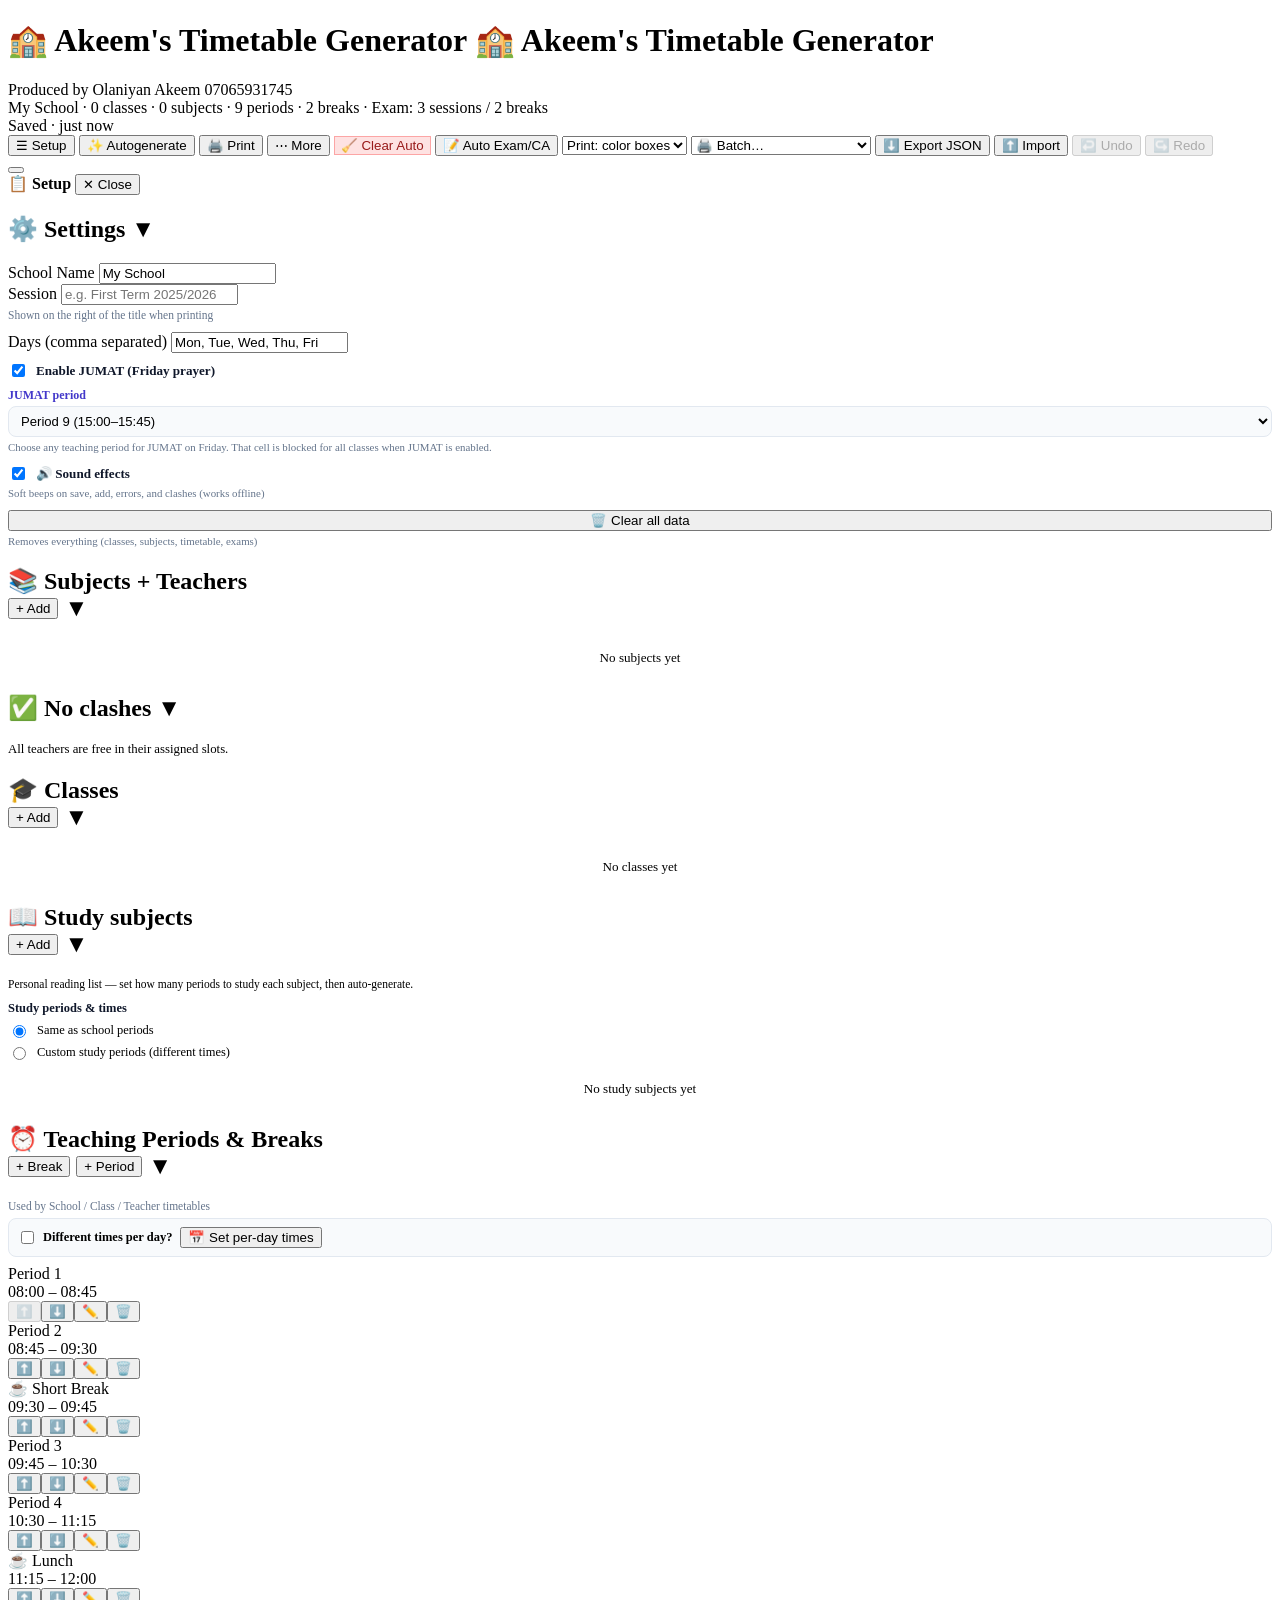
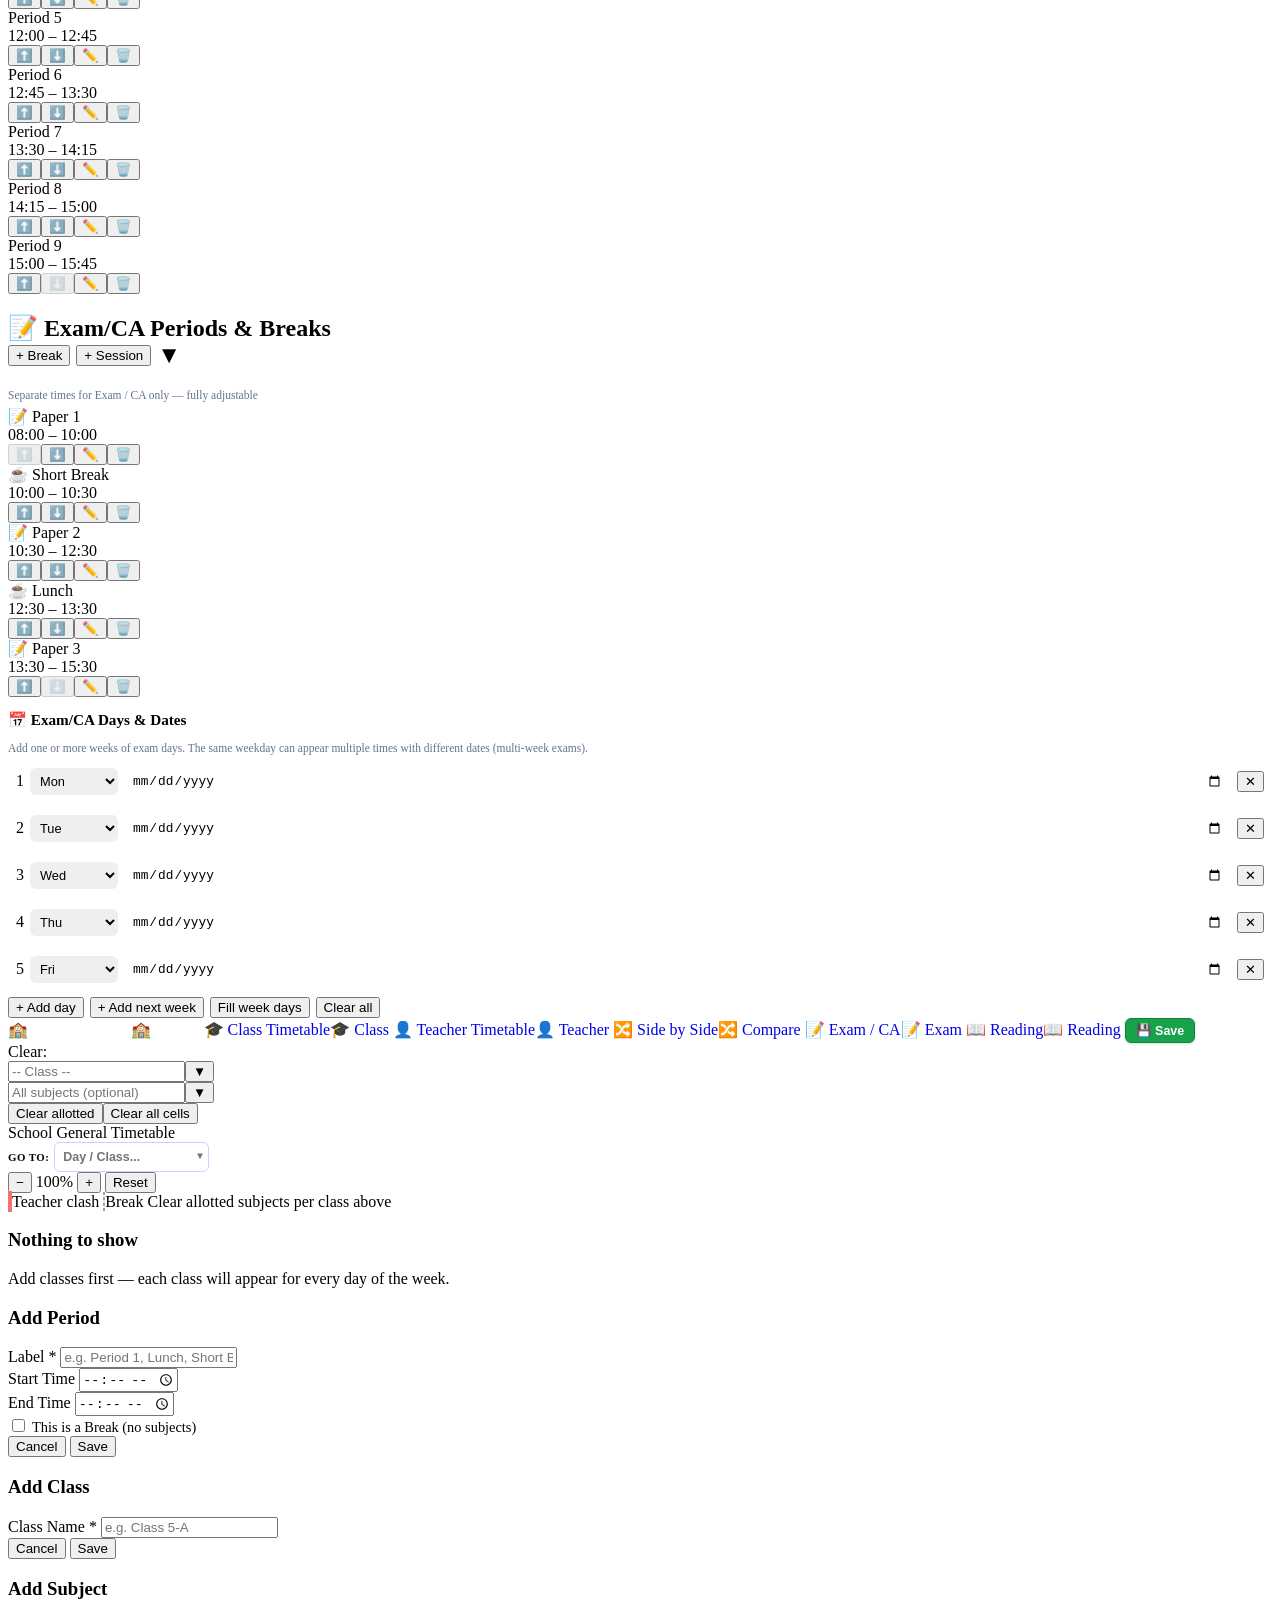
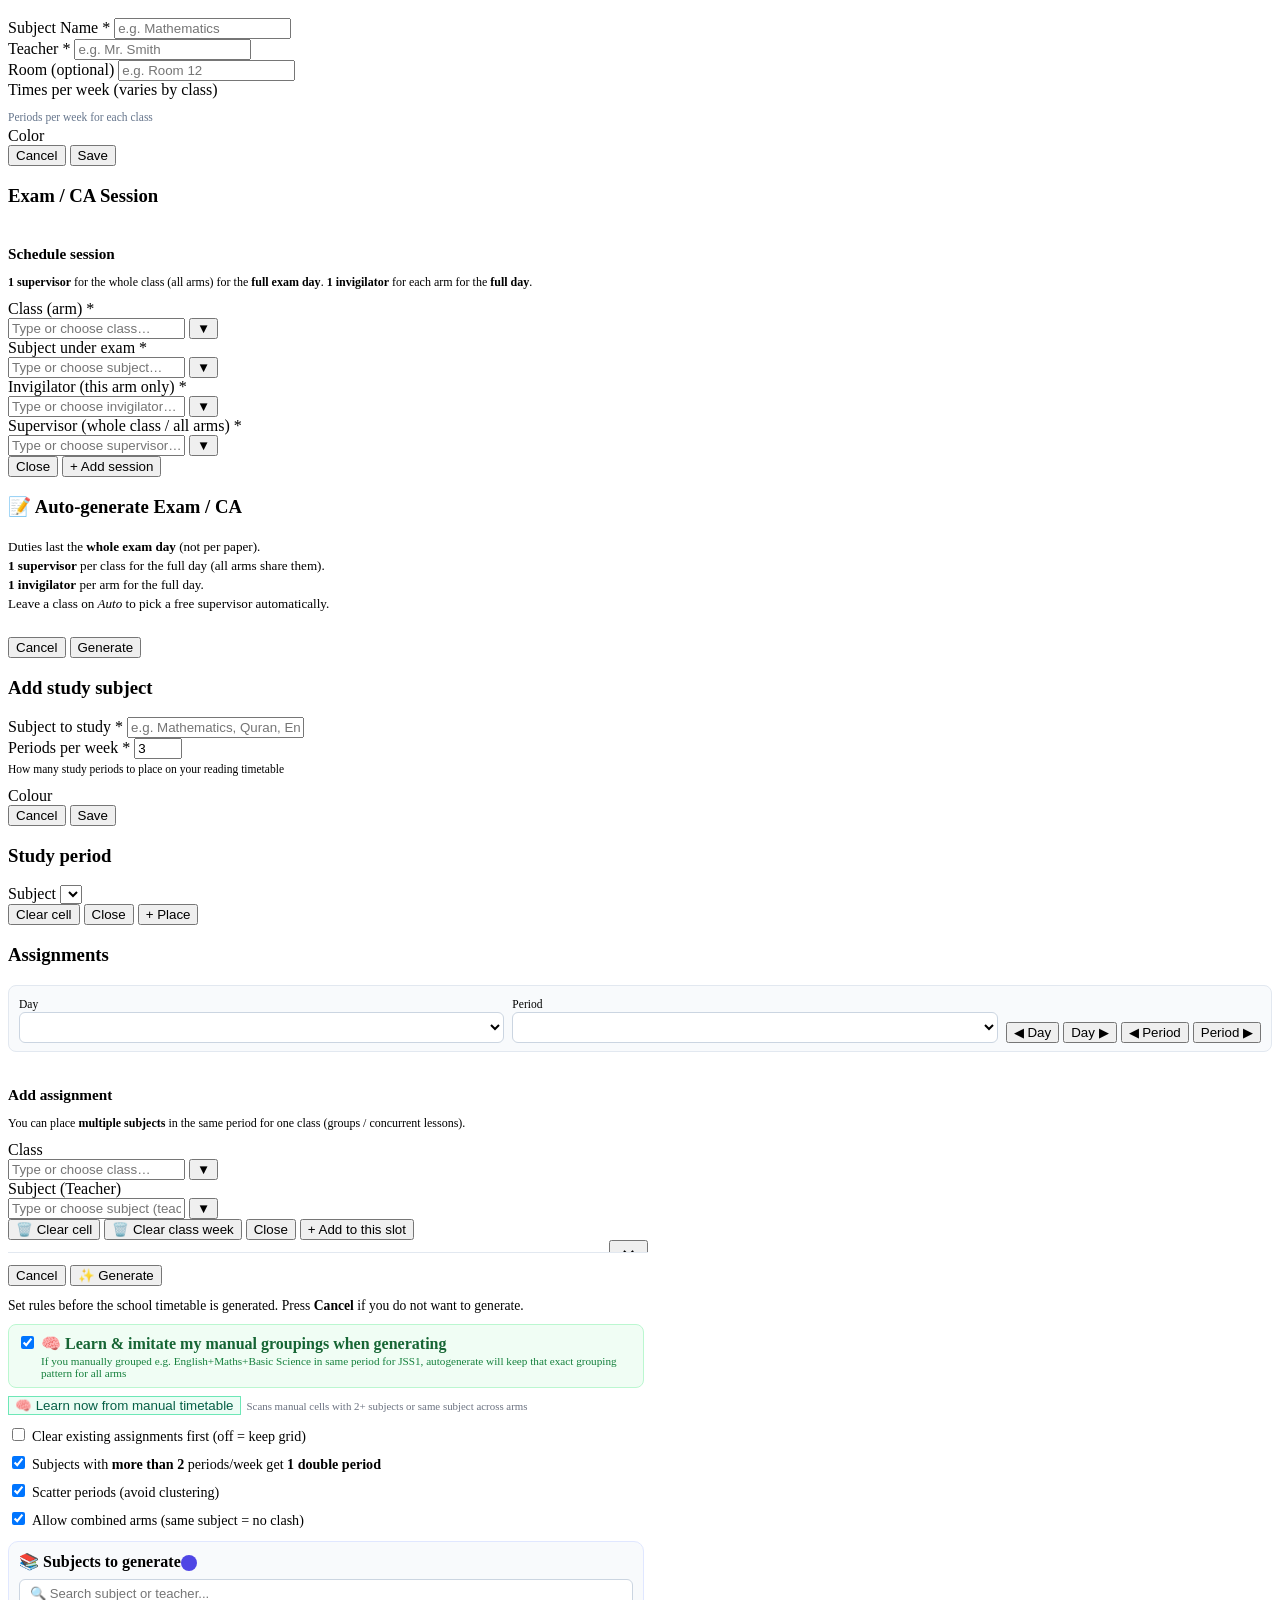
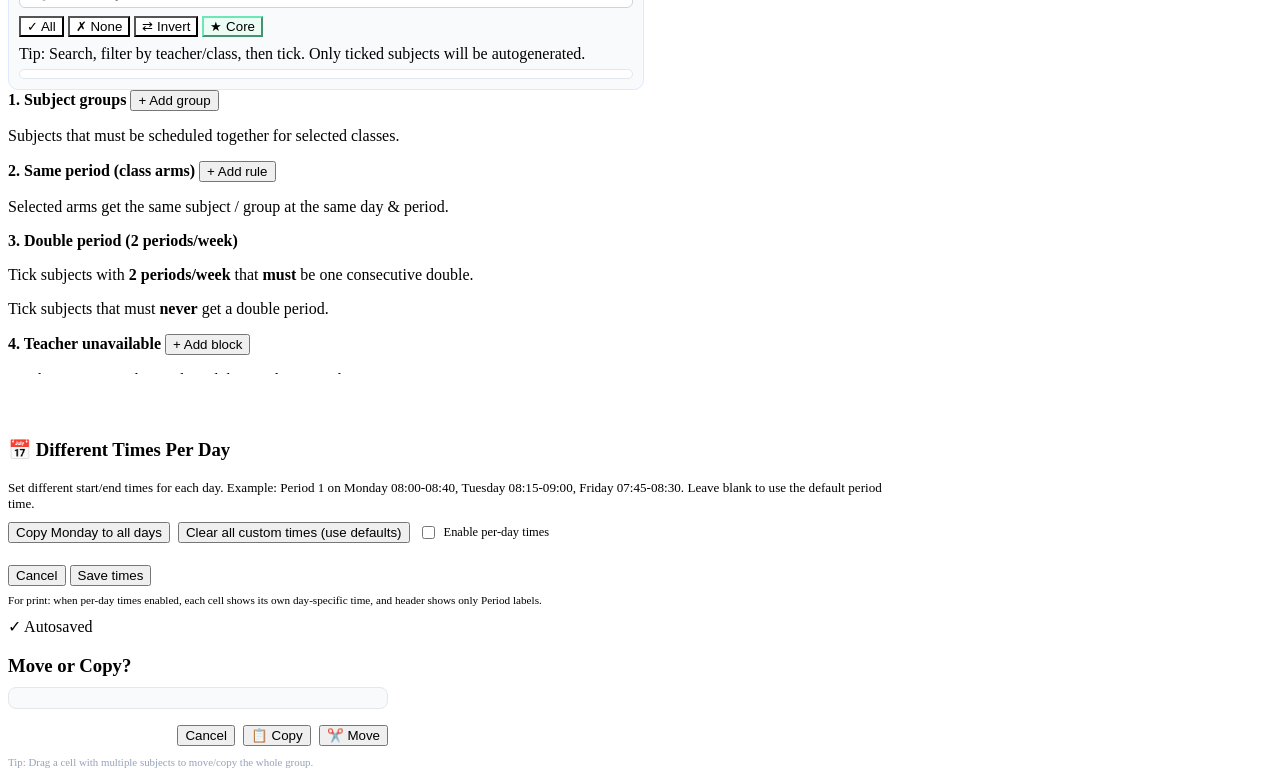
==== index.html @ 98b1e2c2 "Add files via upload" ====
<!DOCTYPE html>
<html lang="en">
<head>
  <meta charset="UTF-8" />
  <meta name="viewport" content="width=device-width, initial-scale=1.0, viewport-fit=cover" />
  <meta name="mobile-web-app-capable" content="yes" />
  <meta name="theme-color" content="#93C5FD" />
  <meta name="description" content="Akeem's Timetable Generator — school, exam and personal study timetables" />
  <title>Akeem's Timetable Generator</title>
  <link rel="stylesheet" href="css/app.css" />
  <link rel="manifest" href="manifest.json" />
  <link rel="apple-touch-icon" href="icon-180x180.png" />
  <link rel="icon" type="image/png" sizes="192x192" href="icon-192x192.png" />
  <link rel="icon" type="image/png" sizes="512x512" href="icon-512x512.png" />
  <meta name="apple-mobile-web-app-capable" content="yes" />
  <meta name="apple-mobile-web-app-title" content="Akeem Timetable" />
  <style>
    a.view-tab { text-decoration: none; display: inline-flex; align-items: center; justify-content: center; }
    a.view-tab.active { color: #fff; }
  </style>
</head>
<body data-app-page="school" data-default-view="school">
<div class="app">
    <header>
      <div>
        <h1 class="title-marquee" aria-label="Akeem's Timetable Generator">
          <span class="title-marquee-track">
            <span class="title-marquee-item"><span class="title-emoji">🏫</span> <span class="akeem-name">Akeem's</span> Timetable Generator</span>
            <span class="title-marquee-item" aria-hidden="true"><span class="title-emoji">🏫</span> <span class="akeem-name">Akeem's</span> Timetable Generator</span>
          </span>
        </h1>
        <div class="produced-by">Produced by Olaniyan Akeem 07065931745</div>
        <div class="header-meta" id="headerMeta">Days as rows · Periods as columns · Breaks supported</div>
        <div class="save-status saved no-print" id="saveStatus" title="Save status on this device" aria-live="polite">
          <span class="save-dot" aria-hidden="true"></span>
          <span id="saveStatusText">Saved on this device</span>
        </div>
        <div id="printMeta" style="display:none;" aria-hidden="true"></div>
      </div>
      <div class="header-actions">
        <button type="button" class="btn btn-secondary mobile-only no-print" id="btnMobileSetup" onclick="toggleMobileSidebar()" title="Open classes, subjects &amp; settings">☰ Setup</button>
        <button class="btn btn-primary" onclick="openAutoGenModal()">✨ Autogenerate</button>
        <button class="btn btn-secondary" onclick="printTimetable()" title="Print the current view">🖨️ Print</button>
        <button type="button" class="btn btn-secondary mobile-only no-print" id="btnMobileMore" onclick="toggleMobileMore()" title="Show more tools">⋯ More</button>
        <button class="btn btn-danger btn-sm btn-mobile-secondary" onclick="clearAutoGenerated()" title="Clear only autogenerated periods, keep manually added" style="background:#fee2e2;color:#991b1b;border:1px solid #fca5a5;">🧹 Clear Auto</button>
        <button class="btn btn-primary btn-mobile-secondary" onclick="autoGenerateExamTimetable()" title="Generate CA/Exam timetable with invigilators & supervisors">📝 Auto Exam/CA</button>
        <label class="print-style-opt no-print btn-mobile-secondary" title="Subjects on printed page: color boxes or plain black text">
          <select id="printSubjectStyle" onchange="onPrintSubjectStyleChange(this.value)" aria-label="Print subject style">
            <option value="color">Print: color boxes</option>
            <option value="plain">Print: plain text</option>
          </select>
        </label>
        <label class="print-style-opt no-print btn-mobile-secondary" title="Print many timetables in one job">
          <select id="printBatchSelect" onchange="onPrintBatchSelect(this.value)" aria-label="Batch print">
            <option value="">🖨️ Batch…</option>
            <option value="classes">Print all class timetables</option>
            <option value="teachers">Print all teacher timetables</option>
          </select>
        </label>
        <button class="btn btn-secondary btn-mobile-secondary" onclick="exportJSON()">⬇️ Export JSON</button>
        <button class="btn btn-secondary btn-mobile-secondary" onclick="document.getElementById('importFile').click()">⬆️ Import</button>
        <input type="file" id="importFile" accept=".json" style="display:none" onchange="importJSON(event)" />
        <button type="button" class="btn btn-secondary btn-mobile-secondary" id="btnUndo" onclick="undo()" disabled title="Undo (Ctrl+Z)">↩️ Undo</button>
        <button type="button" class="btn btn-secondary btn-mobile-secondary" id="btnRedo" onclick="redo()" disabled title="Redo (Ctrl+Y)">↪️ Redo</button>
      </div>
    </header>

    <button type="button" class="mobile-sidebar-backdrop no-print" id="mobileSidebarBackdrop" onclick="closeMobileSidebar()" aria-label="Close setup panel"></button>

    <aside class="sidebar no-print" id="topSidebar">
        <div class="sidebar-mobile-head mobile-only no-print">
          <strong>📋 Setup</strong>
          <button type="button" class="btn btn-secondary btn-sm" onclick="closeMobileSidebar()">✕ Close</button>
        </div>
        <div class="card collapsible-card collapsed" id="settingsCard">
          <h2 class="collapsible-head" onclick="toggleSidebarCard('settingsCard')" title="Expand / collapse">
            <span>⚙️ Settings</span>
            <span class="collapse-chevron" aria-hidden="true">▼</span>
          </h2>
          <div class="collapsible-body">
            <div class="form-group">
              <label>School Name</label>
              <input type="text" id="schoolName" value="My School" onchange="updateMeta()" />
            </div>
            <div class="form-group">
              <label>Session</label>
              <input type="text" id="sessionInput" value="" placeholder="e.g. First Term 2025/2026" onchange="updateMeta()" />
              <p style="font-size:0.72rem;color:#64748b;margin-top:4px;">Shown on the right of the title when printing</p>
            </div>
            <div class="form-group">
              <label>Days (comma separated)</label>
              <input type="text" id="daysInput" value="Mon, Tue, Wed, Thu, Fri" onchange="rebuildDays()" />
            </div>
            <div class="form-group" style="margin-top:8px;">
              <label style="display:flex;align-items:center;gap:8px;font-size:0.82rem;font-weight:600;cursor:pointer;color:#0f172a;">
                <input type="checkbox" id="jumatEnabledToggle" checked onchange="toggleJumat(this.checked)" style="width:auto;min-height:0;" />
                Enable JUMAT (Friday prayer)
              </label>
              <label style="display:block;font-size:0.75rem;font-weight:600;color:#4338ca;margin:8px 0 3px;">JUMAT period</label>
              <select id="jumatSlotSelect" onchange="setJumatSlot(this.value)" style="font-size:0.82rem;padding:6px 8px;border-radius:8px;border:1px solid #e2e8f0;background:#f8fafc;width:100%;">
              </select>
              <p style="font-size:0.68rem;color:#64748b;margin-top:4px;">Choose any teaching period for JUMAT on Friday. That cell is blocked for all classes when JUMAT is enabled.</p>
            </div>
            <div class="form-group" style="margin-top:10px;">
              <label style="display:flex;align-items:center;gap:8px;font-size:0.82rem;font-weight:600;cursor:pointer;color:#0f172a;">
                <input type="checkbox" id="soundEnabledToggle" checked onchange="toggleAppSound(this.checked)" style="width:auto;min-height:0;" />
                🔊 Sound effects
              </label>
              <p style="font-size:0.68rem;color:#64748b;margin-top:4px;">Soft beeps on save, add, errors, and clashes (works offline)</p>
            </div>
            <div class="form-group" style="margin-bottom:0;margin-top:8px;">
              <button type="button" class="btn btn-danger btn-sm" style="width:100%;" onclick="clearAll()" title="Clear all classes, subjects, assignments and exams">🗑️ Clear all data</button>
              <p style="font-size:0.68rem;color:#64748b;margin-top:4px;">Removes everything (classes, subjects, timetable, exams)</p>
            </div>
          </div>
        </div>

        <div class="card collapsible-card collapsed" id="subjectsCard">
          <h2 class="collapsible-head" onclick="toggleSidebarCard('subjectsCard')" title="Expand / collapse">
            <span>📚 Subjects + Teachers</span>
            <span style="display:flex;align-items:center;gap:6px;">
              <button class="btn btn-primary btn-sm" onclick="event.stopPropagation(); openSubjectModal()">+ Add</button>
              <span class="collapse-chevron" aria-hidden="true">▼</span>
            </span>
          </h2>
          <div class="collapsible-body">
            <div class="item-list" id="subjectList"></div>
          </div>
        </div>

        <div class="card collapsible-card collapsed" id="conflictsCard">
          <h2 class="collapsible-head" onclick="toggleSidebarCard('conflictsCard')" title="Expand / collapse">
            <span id="conflictsHeadLabel">✅ No clashes</span>
            <span class="collapse-chevron" aria-hidden="true">▼</span>
          </h2>
          <div class="collapsible-body">
            <div id="conflictsPanel" class="conflicts-box ok">
              <p style="color: var(--muted); font-size: 0.8rem;">All teachers are free in their assigned slots.</p>
            </div>
          </div>
        </div>

        <div class="card" id="subjectLoadCard" style="display:none;">
          <h2>📊 Subject Load (weekly)</h2>
          <div class="item-list" id="subjectLoadList" style="max-height:200px;"></div>
          <p style="font-size:0.72rem;color:#64748b;margin-top:8px;">Each class can have a different weekly target. Green = met · Amber = partial · Gray = none/zero.</p>
        </div>

        <div class="card collapsible-card collapsed" id="classesCard">
          <h2 class="collapsible-head" onclick="toggleSidebarCard('classesCard')" title="Expand / collapse">
            <span>🎓 Classes</span>
            <span style="display:flex;align-items:center;gap:6px;">
              <button class="btn btn-primary btn-sm" onclick="event.stopPropagation(); openClassModal()">+ Add</button>
              <span class="collapse-chevron" aria-hidden="true">▼</span>
            </span>
          </h2>
          <div class="collapsible-body">
            <div class="item-list" id="classList"></div>
          </div>
        </div>

        <div class="card collapsible-card collapsed" id="studySubjectsCard">
          <h2 class="collapsible-head" onclick="toggleSidebarCard('studySubjectsCard')" title="Expand / collapse">
            <span>📖 Study subjects</span>
            <span style="display:flex;align-items:center;gap:6px;">
              <button type="button" class="btn btn-primary btn-sm" onclick="event.stopPropagation(); openStudySubjectModal()" title="Add study subject">+ Add</button>
              <span class="collapse-chevron" aria-hidden="true">▼</span>
            </span>
          </h2>
          <div class="collapsible-body">
            <p style="font-size:0.72rem;color:var(--muted);margin-bottom:8px;">Personal reading list — set how many periods to study each subject, then auto-generate.</p>
            <div class="form-group" style="margin-bottom:10px;">
              <label style="font-size:0.78rem;font-weight:700;color:#0f172a;">Study periods &amp; times</label>
              <label style="display:flex;align-items:center;gap:8px;font-size:0.78rem;margin:6px 0;cursor:pointer;">
                <input type="radio" name="studySlotMode" id="studySlotModeSchool" checked onchange="setStudySlotMode(true)" style="width:auto;min-height:0;" />
                Same as school periods
              </label>
              <label style="display:flex;align-items:center;gap:8px;font-size:0.78rem;margin:0 0 8px;cursor:pointer;">
                <input type="radio" name="studySlotMode" id="studySlotModeCustom" onchange="setStudySlotMode(false)" style="width:auto;min-height:0;" />
                Custom study periods (different times)
              </label>
              <div id="studySlotsPanel" style="display:none;">
                <div class="item-list" id="studySlotList" style="max-height:160px;margin-bottom:8px;"></div>
                <div style="display:flex;flex-wrap:wrap;gap:6px;margin-bottom:6px;">
                  <input type="text" id="studySlotLabel" placeholder="Label e.g. Study 1" style="flex:1;min-width:90px;font-size:0.78rem;padding:6px 8px;" />
                  <input type="time" id="studySlotStart" value="16:00" style="width:100px;font-size:0.78rem;padding:6px 8px;" />
                  <input type="time" id="studySlotEnd" value="17:00" style="width:100px;font-size:0.78rem;padding:6px 8px;" />
                </div>
                <button type="button" class="btn btn-secondary btn-sm" style="width:100%;margin-bottom:4px;" onclick="addStudySlot()">+ Add study period</button>
                <button type="button" class="btn btn-secondary btn-sm" style="width:100%;" onclick="copySchoolSlotsToStudy()" title="Copy school teaching periods as a starting point">Copy from school periods</button>
              </div>
            </div>
            <div class="item-list" id="studySubjectList"></div>
          </div>
        </div>

        <div class="card collapsible-card collapsed" id="teachingSlotsCard">
          <h2 class="collapsible-head" onclick="toggleSidebarCard('teachingSlotsCard')" title="Expand / collapse">
            <span>⏰ Teaching Periods & Breaks</span>
            <span style="display:flex;align-items:center;gap:6px;">
              <button class="btn btn-secondary btn-sm" onclick="event.stopPropagation(); openSlotModal(null, true, 'slots')" title="Add Break">+ Break</button>
              <button class="btn btn-primary btn-sm" onclick="event.stopPropagation(); openSlotModal(null, false, 'slots')">+ Period</button>
              <span class="collapse-chevron" aria-hidden="true">▼</span>
            </span>
          </h2>
          <div class="collapsible-body">
            <p style="font-size:0.72rem;color:#64748b;margin-bottom:6px;">Used by School / Class / Teacher timetables</p>
            <div style="display:flex;flex-wrap:wrap;gap:8px;align-items:center;margin-bottom:8px;padding:8px;background:#f8fafc;border:1px solid #e2e8f0;border-radius:8px;">
              <label style="display:flex;align-items:center;gap:6px;font-size:0.78rem;font-weight:600;cursor:pointer;">
                <input type="checkbox" id="usePerDayTimesToggle" onchange="togglePerDayTimes(this.checked)" /> Different times per day?
              </label>
              <button class="btn btn-secondary btn-sm" onclick="openDaySlotTimesModal()" title="Set Monday time different from Tuesday etc.">📅 Set per-day times</button>
            </div>
            <div class="item-list" id="slotList"></div>
          </div>
        </div>

        <div class="card collapsible-card collapsed" id="examSlotsCard">
          <h2 class="collapsible-head" onclick="toggleSidebarCard('examSlotsCard')" title="Expand / collapse">
            <span>📝 Exam/CA Periods & Breaks</span>
            <span style="display:flex;align-items:center;gap:6px;">
              <button class="btn btn-secondary btn-sm" onclick="event.stopPropagation(); openSlotModal(null, true, 'examSlots')" title="Add Break">+ Break</button>
              <button class="btn btn-primary btn-sm" onclick="event.stopPropagation(); openSlotModal(null, false, 'examSlots')">+ Session</button>
              <span class="collapse-chevron" aria-hidden="true">▼</span>
            </span>
          </h2>
          <div class="collapsible-body">
            <p style="font-size:0.72rem;color:#64748b;margin-bottom:6px;">Separate times for Exam / CA only — fully adjustable</p>
            <div class="item-list" id="examSlotList"></div>

            <h2 style="margin-top:14px;font-size:0.95rem;">📅 Exam/CA Days & Dates</h2>
            <p style="font-size:0.72rem;color:#64748b;margin-bottom:8px;">Add one or more weeks of exam days. The same weekday can appear multiple times with different dates (multi-week exams).</p>
            <div id="examDaysEditor" style="display:flex;flex-direction:column;gap:8px;max-height:280px;overflow-y:auto;"></div>
            <div style="display:flex;flex-wrap:wrap;gap:6px;margin-top:8px;">
              <button type="button" class="btn btn-primary btn-sm" onclick="addExamDayRow()" title="Add another exam day row">+ Add day</button>
              <button type="button" class="btn btn-secondary btn-sm" onclick="addExamWeekRows()" title="Append next week (same weekdays, dates +7 days)">+ Add next week</button>
              <button type="button" class="btn btn-secondary btn-sm" onclick="selectAllExamDays()">Fill week days</button>
              <button type="button" class="btn btn-danger btn-sm" onclick="clearExamDays()">Clear all</button>
            </div>
          </div>
        </div>
    </aside>

    <div class="view-tabs no-print" data-app-page="school">
      <a class="view-tab" id="nav-school" href="index.html" data-nav="school"><span class="tab-long">🏫 School General</span><span class="tab-short">🏫 School</span></a>
      <a class="view-tab" id="nav-class" href="index.html#class" data-nav="class"><span class="tab-long">🎓 Class Timetable</span><span class="tab-short">🎓 Class</span></a>
      <a class="view-tab" id="nav-teacher" href="index.html#teacher" data-nav="teacher"><span class="tab-long">👤 Teacher Timetable</span><span class="tab-short">👤 Teacher</span></a>
      <a class="view-tab" id="nav-compare" href="index.html#compare" data-nav="compare"><span class="tab-long">🔀 Side by Side</span><span class="tab-short">🔀 Compare</span></a>
      <a class="view-tab" id="nav-exam" href="exam.html" data-nav="exam"><span class="tab-long">📝 Exam / CA</span><span class="tab-short">📝 Exam</span></a>
      <span class="view-tab-sep" aria-hidden="true"></span>
      <a class="view-tab" id="nav-study" href="study.html" data-nav="study"><span class="tab-long">📖 Reading</span><span class="tab-short">📖 Reading</span></a>
      <button class="btn btn-primary btn-sm" id="saveBtnTop" onclick="saveTimetableNow()" style="padding:4px 10px;border-radius:6px;font-size:0.78rem;font-weight:600;background:#16a34a;border:1px solid #15803d;color:white;box-shadow:0 1px 3px rgba(22,163,74,0.25);display:inline-flex;align-items:center;gap:4px;white-space:nowrap;">
        💾 Save
      </button>
      <div class="view-controls" id="viewControls"></div>
    </div>
    <div class="layout">
      <main class="main-panel">
        <div class="toolbar">
                    <div class="view-title" id="viewTitle">School General Timetable</div>
          <div style="flex:1"></div>
          <div class="goto-controls no-print" id="gotoControls" style="display:flex;align-items:center;gap:5px;flex-shrink:0;margin-right:10px;position:relative;">
            <label for="gotoInput" style="font-size:0.68rem;font-weight:700;color:var(--muted);text-transform:uppercase;letter-spacing:0.04em;white-space:nowrap;">Go to:</label>
            <div class="goto-combo-wrap" id="gotoComboWrap" style="position:relative;">
              <input type="hidden" id="gotoSelect" />
              <input type="text" id="gotoInput" placeholder="Day / Class..." autocomplete="off" spellcheck="false" style="width:125px;height:28px;padding:0 20px 0 8px;border:1px solid #c7d2fe;border-radius:6px;background:#fff;color:#0f172a;font-size:0.78rem;font-weight:600;outline:none;" />
              <button type="button" id="gotoToggle" tabindex="-1" style="position:absolute;right:2px;top:2px;width:18px;height:24px;border:none;background:transparent;cursor:pointer;font-size:0.6rem;color:#64748b;">▼</button>
            </div>
          </div>
          <div class="zoom-controls no-print">
            <button class="btn btn-secondary" onclick="zoomOut()" title="Zoom out">−</button>
            <span class="zoom-level" id="zoomLevel">100%</span>
            <button class="btn btn-secondary" onclick="zoomIn()" title="Zoom in">+</button>
            <button class="btn btn-secondary btn-sm" onclick="zoomReset()" title="Reset zoom">Reset</button>
          </div>
          <div class="legend no-print" id="legendArea">
            <span class="legend-item"><span class="legend-box" style="background:#fef2f2;border:2px solid #f87171;"></span> Teacher clash</span>
            <span class="legend-item"><span class="legend-box" style="background:#f1f5f9;border:1px dashed #94a3b8;"></span> Break</span>
            <span class="legend-item">Click cells to edit (School view)</span>
          </div>
        </div>

        <div class="timetable-wrapper" id="singleTimetableWrap">
          <div class="empty-view" id="emptyView" style="display:none;">
            <h3>Nothing to show</h3>
            <p id="emptyMessage">Add periods, classes and subjects first.</p>
          </div>
          <div class="timetable-scale-wrap" id="timetableScale">
            <table class="timetable" id="timetable"></table>
          </div>
        </div>

        <!-- Side-by-side: School General + Teacher -->
        <div class="compare-layout" id="compareLayout" style="display:none;">
          <div class="compare-pane compare-pane-school" id="comparePaneSchool">
            <div class="compare-pane-head">
              <div class="compare-pane-head-left" style="flex:1;min-width:0;">
                <div style="display:flex;align-items:center;gap:6px;flex-wrap:wrap;">
                  <select id="compareLeftViewSelect" onchange="switchCompareLeftView(this.value)" style="height:30px;padding:0 8px;border:1px solid #c7d2fe;border-radius:6px;background:#fff;color:#0f172a;font-size:0.85rem;font-weight:700;outline:none;cursor:pointer;max-width:170px;">
                    <option value="school">🏫 School General</option>
                    <option value="class">🎓 Class Timetable</option>
                    <option value="teacher">👤 Teacher Timetable</option>
                  </select>
                  <span id="compareLeftHint" class="compare-pane-hint">Editable · click any cell</span>
                </div>
                <div id="compareLeftControls" style="display:flex;align-items:center;gap:8px;margin-top:6px;flex-wrap:wrap;width:100%;"></div>
              </div>
              <button type="button" class="btn btn-secondary btn-sm no-print" id="btnCollapseSchool" onclick="toggleCompareSchoolPane()" title="Hide school grid to enlarge teacher view">« Hide</button>
            </div>
            <div class="timetable-wrapper compare-scroll">
              <table class="timetable" id="compareSchoolTable"></table>
            </div>
          </div>
          <div class="compare-pane compare-pane-teacher" id="comparePaneTeacher">
            <div class="compare-pane-head">
              <div class="compare-pane-head-left">
                <strong>👤 Teacher</strong>
                <span id="compareTeacherLabel" class="compare-pane-hint">Select a teacher · click cells to edit</span>
              </div>
              <button type="button" class="btn btn-secondary btn-sm no-print" id="btnShowSchool" onclick="toggleCompareSchoolPane()" style="display:none;" title="Show school grid again">🏫 Show school</button>
            </div>
            <div class="timetable-wrapper compare-scroll">
              <div id="compareTeacherEmpty" class="empty-view" style="display:none;padding:24px;">
                <h3>Select a teacher</h3>
                <p>Use the search box above to find and compare different teachers.</p>
              </div>
              <table class="timetable" id="compareTeacherTable"></table>
            </div>
          </div>
        </div>
      </main>
    </div>
  </div>

  <!-- Slot Modal -->
  <div class="modal-overlay" id="slotModal">
    <div class="modal">
      <h3 id="slotModalTitle">Add Period</h3>
      <div class="form-group">
        <label>Label *</label>
        <input type="text" id="slotLabel" placeholder="e.g. Period 1, Lunch, Short Break" />
      </div>
      <div class="form-group">
        <label>Start Time</label>
        <input type="time" id="slotStart" />
      </div>
      <div class="form-group">
        <label>End Time</label>
        <input type="time" id="slotEnd" />
      </div>
      <div class="checkbox-row">
        <input type="checkbox" id="slotIsBreak" />
        <label for="slotIsBreak" style="margin:0;font-size:0.9rem;">This is a Break (no subjects)</label>
      </div>
      <div class="modal-actions">
        <button class="btn btn-secondary" onclick="closeSlotModal()">Cancel</button>
        <button class="btn btn-primary" onclick="saveSlot()">Save</button>
      </div>
    </div>
  </div>

  <!-- Class Modal -->
  <div class="modal-overlay" id="classModal">
    <div class="modal">
      <h3 id="classModalTitle">Add Class</h3>
      <div class="form-group">
        <label>Class Name *</label>
        <input type="text" id="classNameInput" placeholder="e.g. Class 5-A" />
      </div>
      <div class="modal-actions">
        <button class="btn btn-secondary" onclick="closeClassModal()">Cancel</button>
        <button class="btn btn-primary" onclick="saveClass()">Save</button>
      </div>
    </div>
  </div>

  <!-- Subject Modal -->
  <div class="modal-overlay" id="subjectModal">
    <div class="modal">
      <h3 id="subjectModalTitle">Add Subject</h3>
      <div class="form-group">
        <label>Subject Name *</label>
        <input type="text" id="subjName" placeholder="e.g. Mathematics" />
      </div>
      <div class="form-group">
        <label>Teacher *</label>
        <input type="text" id="subjTeacher" placeholder="e.g. Mr. Smith" />
      </div>
      <div class="form-group">
        <label>Room (optional)</label>
        <input type="text" id="subjRoom" placeholder="e.g. Room 12" />
      </div>
      <div class="form-group">
        <label>Times per week (varies by class)</label>
        <p style="font-size:0.72rem;color:#64748b;margin-bottom:4px;">Periods per week for each class</p>
        <div id="subjWeeklyByClass" style="display:flex;flex-direction:column;gap:3px;max-height:180px;overflow-y:auto;"></div>
        <p id="subjWeeklyHint" style="font-size:0.75rem;color:#94a3b8;margin-top:4px;display:none;">Add classes first to set per-class frequencies.</p>
      </div>
      <div class="form-group">
        <label>Color</label>
        <div class="color-picker" id="colorPicker"></div>
      </div>
      <div class="modal-actions">
        <button class="btn btn-secondary" onclick="closeSubjectModal()">Cancel</button>
        <button class="btn btn-primary" onclick="saveSubject()">Save</button>
      </div>
    </div>
  </div>

  <!-- Exam / CA Modal -->
  <div class="modal-overlay" id="examModal">
    <div class="modal">
      <h3 id="examModalTitle">Exam / CA Session</h3>
      <p style="font-size:0.85rem;color:var(--muted);margin-bottom:12px;" id="examSlotLabel"></p>
      <div id="examExisting" style="margin-bottom:12px;"></div>
      <hr style="border:none;border-top:1px solid var(--border);margin:12px 0;" />
      <h4 style="font-size:0.95rem;margin-bottom:8px;">Schedule session</h4>
      <p style="font-size:0.75rem;color:var(--muted);margin-bottom:10px;"><strong>1 supervisor</strong> for the whole class (all arms) for the <strong>full exam day</strong>. <strong>1 invigilator</strong> for each arm for the <strong>full day</strong>.</p>
      <div class="form-group">
        <label>Class (arm) *</label>
        <div class="combo-box" id="examClassCombo">
          <input type="hidden" id="examClass" value="" />
          <input type="text" id="examClassInput" class="combo-input" placeholder="Type or choose class…" autocomplete="off" spellcheck="false" />
          <button type="button" class="combo-toggle" id="examClassToggle" tabindex="-1" aria-label="Open class list">▼</button>
        </div>
      </div>
      <div class="form-group">
        <label>Subject under exam *</label>
        <div class="combo-box" id="examSubjectCombo">
          <input type="hidden" id="examSubject" value="" />
          <input type="text" id="examSubjectInput" class="combo-input" placeholder="Type or choose subject…" autocomplete="off" spellcheck="false" />
          <button type="button" class="combo-toggle" id="examSubjectToggle" tabindex="-1" aria-label="Open subject list">▼</button>
        </div>
      </div>
      <div class="form-group">
        <label>Invigilator (this arm only) *</label>
        <div class="combo-box" id="examInvigilatorCombo">
          <input type="hidden" id="examInvigilator" value="" />
          <input type="text" id="examInvigilatorInput" class="combo-input" placeholder="Type or choose invigilator…" autocomplete="off" spellcheck="false" />
          <button type="button" class="combo-toggle" id="examInvigilatorToggle" tabindex="-1" aria-label="Open invigilator list">▼</button>
        </div>
      </div>
      <div class="form-group">
        <label>Supervisor (whole class / all arms) *</label>
        <div class="combo-box" id="examSupervisorCombo">
          <input type="hidden" id="examSupervisor" value="" />
          <input type="text" id="examSupervisorInput" class="combo-input" placeholder="Type or choose supervisor…" autocomplete="off" spellcheck="false" />
          <button type="button" class="combo-toggle" id="examSupervisorToggle" tabindex="-1" aria-label="Open supervisor list">▼</button>
        </div>
      </div>
      <div id="examClashWarning" style="display:none;background:#fef3c7;color:#92400e;padding:8px 12px;border-radius:8px;font-size:0.82rem;margin-bottom:10px;"></div>
      <div class="modal-actions">
        <button class="btn btn-secondary" onclick="closeExamModal()">Close</button>
        <button class="btn btn-primary" onclick="saveExamSession()">+ Add session</button>
      </div>
    </div>
  </div>


  <!-- Auto Exam/CA: pick supervisors per class group -->
  <div class="modal-overlay" id="examAutoGenModal">
    <div class="modal" style="max-width:520px;">
      <h3>📝 Auto-generate Exam / CA</h3>
      <p style="font-size:0.82rem;color:var(--muted);margin:0 0 12px 0;line-height:1.45;">
        Duties last the <strong>whole exam day</strong> (not per paper).<br>
        <strong>1 supervisor</strong> per class for the full day (all arms share them).<br>
        <strong>1 invigilator</strong> per arm for the full day.<br>
        Leave a class on <em>Auto</em> to pick a free supervisor automatically.
      </p>
      <div id="examAutoGenSupervisorList" style="max-height:50vh;overflow:auto;margin-bottom:12px;"></div>
      <div class="modal-actions">
        <button type="button" class="btn btn-secondary" onclick="closeExamAutoGenModal()">Cancel</button>
        <button type="button" class="btn btn-primary" onclick="confirmExamAutoGenerate()">Generate</button>
      </div>
    </div>
  </div>

  <!-- Study subject modal -->
  <div class="modal-overlay" id="studySubjectModal">
    <div class="modal" style="max-width:420px;">
      <h3 id="studySubjectModalTitle">Add study subject</h3>
      <div class="form-group">
        <label>Subject to study *</label>
        <input type="text" id="studySubjName" placeholder="e.g. Mathematics, Quran, English" />
      </div>
      <div class="form-group">
        <label>Periods per week *</label>
        <input type="number" id="studySubjPeriods" min="1" max="40" value="3" />
        <p style="font-size:0.72rem;color:var(--muted);margin-top:4px;">How many study periods to place on your reading timetable</p>
      </div>
      <div class="form-group">
        <label>Colour</label>
        <div id="studyColorPicker" class="color-picker" style="display:flex;flex-wrap:wrap;gap:6px;"></div>
      </div>
      <div class="modal-actions">
        <button type="button" class="btn btn-secondary" onclick="closeStudySubjectModal()">Cancel</button>
        <button type="button" class="btn btn-primary" onclick="saveStudySubject()">Save</button>
      </div>
    </div>
  </div>

  <!-- Study cell assign modal -->
  <div class="modal-overlay" id="studyAssignModal">
    <div class="modal" style="max-width:420px;">
      <h3 id="studyAssignTitle">Study period</h3>
      <p style="font-size:0.85rem;color:var(--muted);margin-bottom:12px;" id="studyAssignSlotLabel"></p>
      <div id="studyAssignExisting" style="margin-bottom:12px;"></div>
      <div class="form-group">
        <label>Subject</label>
        <select id="studyAssignSubject"></select>
      </div>
      <div class="modal-actions">
        <button type="button" class="btn btn-danger" onclick="clearStudyCell()">Clear cell</button>
        <button type="button" class="btn btn-secondary" onclick="closeStudyAssignModal()">Close</button>
        <button type="button" class="btn btn-primary" onclick="saveStudyAssignment()">+ Place</button>
      </div>
    </div>
  </div>

  <!-- Assign Modal -->
  <div class="modal-overlay" id="assignModal">
    <div class="modal">
      <h3 id="assignModalTitle">Assignments</h3>
      <p style="font-size:0.85rem;color:var(--muted);margin-bottom:12px;" id="assignSlotLabel"></p>
      <!-- Day / Period navigation inside modal -->
      <div style="display:flex;gap:8px;margin-bottom:12px;flex-wrap:wrap;align-items:end;background:#f8fafc;border:1px solid #e2e8f0;border-radius:8px;padding:8px 10px;">
        <div class="form-group" style="flex:1;min-width:120px;margin-bottom:0;">
          <label style="font-size:0.72rem;">Day</label>
          <select id="assignDay" onchange="onAssignDayChange(this.value)" style="width:100%;padding:6px 8px;border:1px solid #cbd5e1;border-radius:6px;font-size:0.85rem;background:white;"></select>
        </div>
        <div class="form-group" style="flex:1;min-width:140px;margin-bottom:0;">
          <label style="font-size:0.72rem;">Period</label>
          <select id="assignPeriod" onchange="onAssignPeriodChange(this.value)" style="width:100%;padding:6px 8px;border:1px solid #cbd5e1;border-radius:6px;font-size:0.85rem;background:white;"></select>
        </div>
        <div style="display:flex;gap:4px;align-items:center;">
          <button type="button" class="btn btn-secondary btn-xs" onclick="navigateAssignSlot(-1,-1)" title="Previous day">◀ Day</button>
          <button type="button" class="btn btn-secondary btn-xs" onclick="navigateAssignSlot(1,1)" title="Next day">Day ▶</button>
          <button type="button" class="btn btn-secondary btn-xs" onclick="navigateAssignSlot(0,-1)" title="Previous period">◀ Period</button>
          <button type="button" class="btn btn-secondary btn-xs" onclick="navigateAssignSlot(0,1)" title="Next period">Period ▶</button>
        </div>
      </div>
      <div class="modal-entries" id="modalEntries"></div>
      <hr style="border:none;border-top:1px solid var(--border);margin:14px 0;" />
      <div id="topSubjectPlacements" class="subject-placements" style="display:none;"></div>
      <h4 style="font-size:0.95rem;margin-bottom:4px;">Add assignment</h4>
      <p style="font-size:0.75rem;color:var(--muted);margin-bottom:10px;">You can place <strong>multiple subjects</strong> in the same period for one class (groups / concurrent lessons).</p>
      <div class="form-group">
        <label>Class</label>
        <div class="combo-box" id="assignClassCombo">
          <input type="hidden" id="assignClass" value="" />
          <input type="text" id="assignClassInput" class="combo-input" placeholder="Type or choose class…" autocomplete="off" spellcheck="false" />
          <button type="button" class="combo-toggle" id="assignClassToggle" tabindex="-1" aria-label="Open class list">▼</button>
        </div>
      </div>
      <div class="form-group">
        <label>Subject (Teacher)</label>
        <div class="combo-box" id="assignSubjectCombo">
          <input type="hidden" id="assignSubject" value="" />
          <input type="text" id="assignSubjectInput" class="combo-input" placeholder="Type or choose subject (teacher)…" autocomplete="off" spellcheck="false" />
          <button type="button" class="combo-toggle" id="assignSubjectToggle" tabindex="-1" aria-label="Open subject list">▼</button>
        </div>
      </div>
      <div id="clashWarning" style="display:none;background:#fef3c7;color:#92400e;padding:8px 12px;border-radius:8px;font-size:0.82rem;margin-bottom:10px;"></div>
      <div class="modal-actions">
        <button class="btn btn-danger" onclick="clearAssignCell()" title="Remove all subjects from this class in this period">🗑️ Clear cell</button>
        <button class="btn btn-danger" onclick="clearClassScheduleFromModal()" title="Clear all allotted subjects for this class across the week">🗑️ Clear class week</button>
        <button class="btn btn-secondary" onclick="closeAssignModal()">Close</button>
        <button class="btn btn-primary" onclick="addAssignment()">+ Add to this slot</button>
      </div>
    </div>
  </div>

  <!-- Autogenerate conditions -->
  <div class="modal-overlay" id="autoGenModal">
    <div class="modal" style="max-width:640px;max-height:90vh;display:flex;flex-direction:column;">
      <div style="display:flex;align-items:flex-start;justify-content:space-between;gap:10px;margin-bottom:4px;">
        <h3 style="margin-bottom:0;">✨ Autogenerate conditions</h3>
        <button type="button" class="btn btn-secondary btn-sm" onclick="closeAutoGenModal()" title="Close without generating" aria-label="Cancel and close" style="flex-shrink:0;min-width:36px;font-size:1.1rem;line-height:1;padding:6px 10px;">✕</button>
      </div>
      <p style="font-size:0.85rem;color:var(--muted);margin-bottom:10px;">Set rules before the school timetable is generated. Press <strong>Cancel</strong> if you do not want to generate.</p>
      <div id="agModalScroll" style="overflow-y:auto;flex:1;padding-right:4px;min-height:0;max-height:calc(90vh - 160px);">
        <div class="checkbox-row" style="margin-bottom:8px;background:#f0fdf4;border:1px solid #bbf7d0;border-radius:8px;padding:8px;">
          <input type="checkbox" id="agLearnFromManual" checked />
          <label for="agLearnFromManual" style="font-weight:600;color:#166534;">🧠 Learn & imitate my manual groupings when generating</label>
          <div style="font-size:0.7rem;color:#15803d;margin-left:24px;margin-top:2px;">If you manually grouped e.g. English+Maths+Basic Science in same period for JSS1, autogenerate will keep that exact grouping pattern for all arms</div>
        </div>
        <div style="display:flex;gap:6px;margin-bottom:10px;">
          <button type="button" class="btn btn-secondary btn-sm" onclick="learnAndShowManualGroupings()" style="background:#ecfdf5;border:1px solid #6ee7b7;color:#065f46;">🧠 Learn now from manual timetable</button>
          <span style="font-size:0.68rem;color:#6b7280;align-self:center;">Scans manual cells with 2+ subjects or same subject across arms</span>
        </div>
        <div class="checkbox-row" style="margin-bottom:8px;">
          <input type="checkbox" id="agClearExisting" />
          <label for="agClearExisting" style="margin:0;font-size:0.88rem;">Clear existing assignments first <span style="color:var(--muted);font-weight:400;">(off = keep grid)</span></label>
        </div>
        <div class="checkbox-row" style="margin-bottom:8px;">
          <input type="checkbox" id="agRequireDouble" checked />
          <label for="agRequireDouble" style="margin:0;font-size:0.88rem;">Subjects with <strong>more than 2</strong> periods/week get <strong>1 double period</strong></label>
        </div>
        <div class="checkbox-row" style="margin-bottom:8px;">
          <input type="checkbox" id="agScatter" checked />
          <label for="agScatter" style="margin:0;font-size:0.88rem;">Scatter periods (avoid clustering)</label>
        </div>
        <div class="checkbox-row" style="margin-bottom:12px;">
          <input type="checkbox" id="agCombinedArms" checked />
          <label for="agCombinedArms" style="margin:0;font-size:0.88rem;">Allow combined arms (same subject = no clash)</label>
        </div>

        <div class="ag-rule-section" style="border:1px solid #e0e7ff;background:#f8fafc;border-radius:10px;padding:10px;">
          <div class="ag-rule-head" style="margin-bottom:8px;">
            <strong>📚 Subjects to generate</strong>
            <span id="agSubjectCountBadge" style="background:#4f46e5;color:white;padding:2px 8px;border-radius:10px;font-size:0.72rem;"></span>
          </div>
          <!-- Search & Filters -->
          <div style="display:flex;gap:6px;flex-wrap:wrap;margin-bottom:8px;">
            <input type="text" id="agSubjectSearch" placeholder="🔍 Search subject or teacher..." oninput="agFilterSubjects()" style="flex:1;min-width:140px;padding:6px 10px;border:1px solid #cbd5e1;border-radius:6px;font-size:0.82rem;" />


          </div>
          <!-- Quick actions -->
          <div style="display:flex;gap:4px;flex-wrap:wrap;margin-bottom:8px;">
            <button type="button" class="btn btn-secondary btn-sm" onclick="agSelectAllSubjects()" style="background:white;">✓ All</button>
            <button type="button" class="btn btn-secondary btn-sm" onclick="agSelectNoSubjects()" style="background:white;">✗ None</button>
            <button type="button" class="btn btn-secondary btn-sm" onclick="agInvertSubjects()" style="background:white;">⇄ Invert</button>
            <button type="button" class="btn btn-secondary btn-sm" onclick="agSelectCoreSubjects()" style="background:#ecfdf5;border-color:#6ee7b7;">★ Core</button>
            <button type="button" style="display:none;" onclick="agSelectByClassFilter()" style="background:#eff6ff;border-color:#93c5fd;" title="Select subjects offered for chosen class filter">📋 By class</button>
          </div>
          <p class="ag-rule-hint" style="margin:0 0 6px;">Tip: Search, filter by teacher/class, then tick. Only ticked subjects will be autogenerated.</p>
          <div id="agIncludeSubjectsList" style="max-height:280px;overflow-y:auto;border:1px solid #e2e8f0;border-radius:8px;background:white;padding:4px;"></div>
        </div>

        <!-- 1. Subject groups -->
        <div class="ag-rule-section">
          <div class="ag-rule-head">
            <strong>1. Subject groups</strong>
            <button type="button" class="btn btn-primary btn-sm" onclick="agAddSubjectGroup()">+ Add group</button>
          </div>
          <p class="ag-rule-hint">Subjects that must be scheduled together for selected classes.</p>
          <div id="agSubjectGroupsList"></div>
        </div>

        <!-- 2. Same-period arms -->
        <div class="ag-rule-section">
          <div class="ag-rule-head">
            <strong>2. Same period (class arms)</strong>
            <button type="button" class="btn btn-primary btn-sm" onclick="agAddSyncBlock()">+ Add rule</button>
          </div>
          <p class="ag-rule-hint">Selected arms get the same subject / group at the same day &amp; period.</p>
          <div id="agSyncBlocksList"></div>
        </div>

        <!-- 3. Double period controls -->
        <div class="ag-rule-section">
          <div class="ag-rule-head">
            <strong>3. Double period (2 periods/week)</strong>
          </div>
          <p class="ag-rule-hint">Tick subjects with <strong>2 periods/week</strong> that <strong>must</strong> be one consecutive double.</p>
          <div id="agForceDoubleList"></div>
          <p class="ag-rule-hint" style="margin-top:8px;">Tick subjects that must <strong>never</strong> get a double period.</p>
          <div id="agNoDoubleList"></div>
        </div>

        <!-- 4. Teacher unavailable -->
        <div class="ag-rule-section">
          <div class="ag-rule-head">
            <strong>4. Teacher unavailable</strong>
            <button type="button" class="btn btn-primary btn-sm" onclick="agAddTeacherBlock()">+ Add block</button>
          </div>
          <p class="ag-rule-hint">Teacher cannot teach on selected days and/or periods.</p>
          <div id="agTeacherBlocksList"></div>
        </div>

        <p style="font-size:0.72rem;color:var(--muted);margin-top:10px;">Rules are saved with the timetable. Generate still respects JUMAT, clashes, and quotas.</p>
      </div>
      <div class="modal-actions" style="margin-top:12px;flex-shrink:0;border-top:1px solid #e2e8f0;padding-top:12px;background:#fff;position:sticky;bottom:0;">
        <button type="button" class="btn btn-secondary" onclick="closeAutoGenModal()" title="Close without generating">Cancel</button>
        <button type="button" class="btn btn-primary" onclick="runAutoGenerateFromModal()">✨ Generate</button>
      </div>
    </div>
  </div>

  
  <!-- Per-Day Times Modal -->
  <div class="modal-overlay" id="daySlotTimesModal">
    <div class="modal" style="max-width:900px;max-height:90vh;overflow:auto;">
      <h3>📅 Different Times Per Day</h3>
      <p style="font-size:0.82rem;color:var(--muted);margin-bottom:10px;">Set different start/end times for each day. Example: Period 1 on Monday 08:00-08:40, Tuesday 08:15-09:00, Friday 07:45-08:30. Leave blank to use the default period time.</p>
      <div style="display:flex;gap:8px;margin-bottom:10px;flex-wrap:wrap;">
        <button class="btn btn-secondary btn-sm" onclick="copyDayTimes('Mon')">Copy Monday to all days</button>
        <button class="btn btn-secondary btn-sm" onclick="clearAllDayTimes()">Clear all custom times (use defaults)</button>
        <label style="display:flex;align-items:center;gap:6px;font-size:0.78rem;"><input type="checkbox" id="dayTimesUsePerDay" onchange="togglePerDayTimes(this.checked)" /> Enable per-day times</label>
      </div>
      <div id="daySlotTimesGrid" style="overflow:auto;max-height:60vh;border:1px solid var(--border);border-radius:8px;"></div>
      <div class="modal-actions" style="margin-top:12px;">
        <button class="btn btn-secondary" onclick="closeDaySlotTimesModal()">Cancel</button>
        <button class="btn btn-primary" onclick="saveDaySlotTimes()">Save times</button>
      </div>
      <p style="font-size:0.7rem;color:var(--muted);margin-top:8px;">For print: when per-day times enabled, each cell shows its own day-specific time, and header shows only Period labels.</p>
    </div>
  </div>

  <div class="print-page-footer" id="printPageFooter" style="display:none;" aria-hidden="true"></div>
  <!-- Off-screen multi-page print root (all classes / all teachers) -->
  <div id="printBatchRoot" style="display:none;" aria-hidden="true"></div>

  <div id="moveHintTip" role="tooltip" aria-hidden="true"></div>
  <div id="autosaveFlash" aria-live="polite" aria-atomic="true">✓ Autosaved</div>
  <div class="toast" id="toast"></div>

  <script>
    const COLORS = [
      '#2563eb', '#7c3aed', '#db2777', '#dc2626', '#ea580c',
      '#ca8a04', '#16a34a', '#0d9488', '#0891b2', '#4f46e5',
      '#9333ea', '#c026d3', '#e11d48', '#f97316', '#65a30d',
      '#1d4ed8', '#6d28d9', '#be185d', '#b91c1c', '#c2410c',
      '#a16207', '#15803d', '#0f766e', '#0e7490', '#4338ca',
      '#7e22ce', '#a21caf', '#be123c', '#c2410c', '#4d7c0f',
      '#0369a1', '#7c2d12', '#365314', '#134e4a', '#1e3a8a',
      '#831843', '#9f1239', '#854d0e', '#166534', '#155e75',
      '#312e81', '#581c87', '#701a75', '#9a3412', '#3f6212',
      '#0c4a6e', '#1e40af', '#5b21b6', '#9d174d', '#b45309'
    ];

    let state = {
      schoolName: 'My School',
      session: '',
      days: ['Mon', 'Tue', 'Wed', 'Thu', 'Fri'],
      slots: [
        { id: 'p1', label: 'Period 1', start: '08:00', end: '08:45', isBreak: false },
        { id: 'p2', label: 'Period 2', start: '08:45', end: '09:30', isBreak: false },
        { id: 'b1', label: 'Short Break', start: '09:30', end: '09:45', isBreak: true },
        { id: 'p3', label: 'Period 3', start: '09:45', end: '10:30', isBreak: false },
        { id: 'p4', label: 'Period 4', start: '10:30', end: '11:15', isBreak: false },
        { id: 'b2', label: 'Lunch', start: '11:15', end: '12:00', isBreak: true },
        { id: 'p5', label: 'Period 5', start: '12:00', end: '12:45', isBreak: false },
        { id: 'p6', label: 'Period 6', start: '12:45', end: '13:30', isBreak: false },
        { id: 'p7', label: 'Period 7', start: '13:30', end: '14:15', isBreak: false },
        { id: 'p8', label: 'Period 8', start: '14:15', end: '15:00', isBreak: false },
        { id: 'p9', label: 'Period 9', start: '15:00', end: '15:45', isBreak: false },
      ],
      examSlots: [
        { id: 'ep1', label: 'Paper 1', start: '08:00', end: '10:00', isBreak: false },
        { id: 'eb1', label: 'Short Break', start: '10:00', end: '10:30', isBreak: true },
        { id: 'ep2', label: 'Paper 2', start: '10:30', end: '12:30', isBreak: false },
        { id: 'eb2', label: 'Lunch', start: '12:30', end: '13:30', isBreak: true },
        { id: 'ep3', label: 'Paper 3', start: '13:30', end: '15:30', isBreak: false },
      ],
      /** Exam/CA days with optional calendar dates: [{ day, date }] */
      examSchedule: [],
      classes: [],
      subjects: [],
      assignments: [],
      /** Folded combined-subject cells: key day|slotId|classId → true when folded */
      foldedGroups: {},
      exams: [],
      /** Personal reading / study timetable */
      studySubjects: [],   // { id, name, periods, color }
      studyAssignments: [], // { id, day, slotId, subjectId }
      studySlots: [],       // optional custom periods { id, label, start, end, isBreak }
      studyUseSchoolSlots: true, // if true, reading grid uses school teaching periods
      editingStudySubjectId: null,
      currentStudySlot: null, // { day, slotId }
      editingClassId: null,
      editingSubjectId: null,
      editingSlotId: null,
      editingSlotList: 'slots',
      currentSlot: null,
      currentExamSlot: null,
      currentView: 'school',
      selectedClassId: null,
      selectedTeacher: null,
      compareLeftView: 'school',
      compareLeftClassId: null,
      compareLeftTeacher: null,
      showClassLoad: true,
      showTeacherLoad: true,
      printSubjectStyle: 'color', // 'color' | 'plain'
      compareSchoolCollapsed: false,
      daySlotTimes: {}, // { day: { slotId: {start, end} } } - per-day custom times
      usePerDayTimes: false,
      jumatEnabled: true,
      jumatSlotId: null, // teaching slot id used for JUMAT on Friday (any period)
      /** Autogenerate extra rules (persisted) */
      autoGenRules: {
        subjectGroups: [],   // { id, name, subjectIds[], classIds[] }
        syncBlocks: [],      // { id, subjectIds[], classIds[], useGroupId? }
        noDoubleSubjects: [], // subjectId[] — never force double
        forceDoubleSubjects: [], // subjectId[] — 2 periods/week must be consecutive double
        includeSubjectIds: null, // null = all; string[] = only these subjects
        teacherBlocks: []    // { id, teacher, days[], slotIds[] }
      }
    };

    function ensurePeriod9Slot() {
      // Keep a valid JUMAT period selection (any teaching period — not fixed to Period 9)
      ensureJumatSlotId();
      if (state.jumatEnabled !== false) clearJumatAssignments();
    }

    /** Teaching periods available for JUMAT selection */
    function getJumatPeriodOptions() {
      return (state.slots || []).filter(s => !s.isBreak);
    }

    /** Resolve jumatSlotId to a real teaching period (default: last period, or legacy Period 9 if present) */
    function ensureJumatSlotId() {
      if (!state.slots) state.slots = [];
      const teaching = getJumatPeriodOptions();
      if (!teaching.length) {
        state.jumatSlotId = null;
        return null;
      }
      if (state.jumatSlotId && teaching.some(s => s.id === state.jumatSlotId)) {
        return state.jumatSlotId;
      }
      // Prefer legacy Period 9 by label if present
      const p9 = teaching.find(s => isPeriod9Slot(s));
      state.jumatSlotId = p9 ? p9.id : teaching[teaching.length - 1].id;
      return state.jumatSlotId;
    }

    function getJumatSlotLabel() {
      const id = ensureJumatSlotId();
      const slot = (state.slots || []).find(s => s.id === id);
      return slot ? slot.label : 'selected period';
    }

    function isJumatSlot(slot) {
      if (!slot || slot.isBreak) return false;
      const id = ensureJumatSlotId();
      return !!id && slot.id === id;
    }

    function fillJumatSlotSelect() {
      const sel = document.getElementById('jumatSlotSelect');
      if (!sel) return;
      const teaching = getJumatPeriodOptions();
      const cur = ensureJumatSlotId();
      if (!teaching.length) {
        sel.innerHTML = '<option value="">Add a teaching period first</option>';
        sel.disabled = true;
        return;
      }
      sel.disabled = state.jumatEnabled === false;
      sel.innerHTML = teaching.map(s =>
        '<option value="' + s.id + '"' + (s.id === cur ? ' selected' : '') + '>' +
        escapeHtml(s.label) +
        ((s.start && s.end) ? (' (' + escapeHtml(s.start + '–' + s.end) + ')') : '') +
        '</option>'
      ).join('');
    }

    function setJumatSlot(slotId) {
      const teaching = getJumatPeriodOptions();
      if (!teaching.some(s => s.id === slotId)) {
        showToast('Choose a valid teaching period');
        fillJumatSlotSelect();
        return;
      }
      state.jumatSlotId = slotId;
      if (state.jumatEnabled !== false) clearJumatAssignments();
      renderTable();
      if (typeof updateConflicts === 'function') updateConflicts();
      fillJumatSlotSelect();
      showToast('JUMAT set to ' + getJumatSlotLabel() + ' on Friday');
      if (typeof pushHistory === 'function') pushHistory();
      else if (typeof autosaveNow === 'function') autosaveNow();
    }

    function collapseAllSidebarCards() {
      ['settingsCard', 'subjectsCard', 'conflictsCard', 'classesCard', 'studySubjectsCard', 'teachingSlotsCard', 'examSlotsCard'].forEach(id => {
        setSidebarCardCollapsed(id, true);
      });
    }

    function init() {
      loadData();
      if (!state.examSlots || !state.examSlots.length) {
        state.examSlots = [
          { id: 'ep1', label: 'Paper 1', start: '08:00', end: '10:00', isBreak: false },
          { id: 'eb1', label: 'Short Break', start: '10:00', end: '10:30', isBreak: true },
          { id: 'ep2', label: 'Paper 2', start: '10:30', end: '12:30', isBreak: false },
          { id: 'eb2', label: 'Lunch', start: '12:30', end: '13:30', isBreak: true },
          { id: 'ep3', label: 'Paper 3', start: '13:30', end: '15:30', isBreak: false },
        ];
      }
      ensurePeriod9Slot();
      renderColorPicker();
      renderSlots();
      renderExamSlots();
      renderClasses();
      renderSubjects();
      if (typeof syncStudySlotModeUi === 'function') syncStudySlotModeUi();
      if (typeof renderStudySubjects === 'function') renderStudySubjects();
      switchView(state.currentView || 'school');
      // Start with all setup sections collapsed
      collapseAllSidebarCards();
      updateMeta();
      if (typeof applyZoom === 'function') applyZoom();
      initHistory();
      if (typeof ensureAssignmentIds === 'function') ensureAssignmentIds();
      if (typeof initMoveHintGlobal === 'function') initMoveHintGlobal();
      if (typeof syncPrintSubjectStyleSelect === 'function') syncPrintSubjectStyleSelect();
      if (typeof syncJumatToggle === 'function') syncJumatToggle();
      // Refresh “Saved · 2 min ago” text periodically
      if (!window._saveStatusTimer) {
        window._saveStatusTimer = setInterval(function () {
          if (typeof updateDirtyIndicator === 'function') updateDirtyIndicator();
        }, 15000);
      }
      if (typeof updateDirtyIndicator === 'function') updateDirtyIndicator();
      if (typeof initMobileLayout === 'function') initMobileLayout();
      // Sound preference
      try {
        const s = localStorage.getItem('akeemTimetableSound');
        if (s === '0') state.soundEnabled = false;
        else if (s === '1') state.soundEnabled = true;
        else if (state.soundEnabled == null) state.soundEnabled = true;
      } catch (e) { state.soundEnabled = true; }
      if (typeof syncSoundToggle === 'function') syncSoundToggle();
      // Browsers require a user gesture before audio plays
      if (!window._soundGestureBound) {
        window._soundGestureBound = true;
        ['pointerdown', 'touchstart', 'keydown'].forEach(function (ev) {
          document.addEventListener(ev, function () {
            if (typeof unlockAudio === 'function') unlockAudio();
          }, { once: false, passive: true });
        });
      }
    }

    function isMobileLayout() {
      return window.matchMedia && window.matchMedia('(max-width: 768px)').matches;
    }

    function toggleMobileSidebar() {
      // Prefer matchMedia, but always allow if Setup button is visible (some WebViews differ)
      const setupBtn = document.getElementById('btnMobileSetup');
      const mobileUi = isMobileLayout() || (setupBtn && window.getComputedStyle(setupBtn).display !== 'none');
      if (!mobileUi) return;
      const opening = !document.body.classList.contains('mobile-sidebar-open');
      document.body.classList.toggle('mobile-sidebar-open', opening);
      document.body.classList.remove('mobile-more-open');
      const btn = document.getElementById('btnMobileMore');
      if (btn) btn.textContent = '⋯ More';
      if (opening) {
        // Everything under Setup starts folded; user expands what they need
        if (typeof collapseAllSidebarCards === 'function') collapseAllSidebarCards();
        const side = document.getElementById('topSidebar');
        if (side) {
          try { side.scrollTop = 0; } catch (e) {}
        }
      }
    }

    function closeMobileSidebar() {
      document.body.classList.remove('mobile-sidebar-open');
    }

    function toggleMobileMore() {
      document.body.classList.toggle('mobile-more-open');
      const open = document.body.classList.contains('mobile-more-open');
      const btn = document.getElementById('btnMobileMore');
      if (btn) btn.textContent = open ? '⋯ Less' : '⋯ More';
    }

    function initMobileLayout() {
      // Close drawer when switching main views on phone
      document.querySelectorAll('.view-tab').forEach(function (tab) {
        tab.addEventListener('click', function () {
          if (isMobileLayout()) closeMobileSidebar();
        });
      });
      // Escape closes drawer / more panel
      document.addEventListener('keydown', function (e) {
        if (e.key === 'Escape') {
          closeMobileSidebar();
          document.body.classList.remove('mobile-more-open');
          const btn = document.getElementById('btnMobileMore');
          if (btn) btn.textContent = '⋯ More';
        }
      });
      // When resizing to desktop, clear mobile-only body classes
      if (window.matchMedia) {
        const mq = window.matchMedia('(max-width: 768px)');
        const onChange = function () {
          if (!mq.matches) {
            closeMobileSidebar();
            document.body.classList.remove('mobile-more-open');
            const btn = document.getElementById('btnMobileMore');
            if (btn) btn.textContent = '⋯ More';
          }
        };
        if (mq.addEventListener) mq.addEventListener('change', onChange);
        else if (mq.addListener) mq.addListener(onChange);
      }
    }

    function updateMeta() {
      state.schoolName = document.getElementById('schoolName').value || 'My School';
      const sessEl = document.getElementById('sessionInput');
      state.session = sessEl ? (sessEl.value || '').trim() : (state.session || '');
      const c = state.classes.length;
      const s = state.subjects.length;
      const p = state.slots.filter(x => !x.isBreak).length;
      const b = state.slots.filter(x => x.isBreak).length;
      const ep = (state.examSlots || []).filter(x => !x.isBreak).length;
      const eb = (state.examSlots || []).filter(x => x.isBreak).length;
      let meta;
      const mobile = typeof isMobileLayout === 'function' && isMobileLayout();
      if (mobile) {
        // Shorter line so text stays inside the phone header
        meta = (state.schoolName || 'My School') +
          (state.session ? ' · ' + state.session : '') +
          ' · ' + c + ' classes · ' + s + ' subjects · ' + p + ' periods';
      } else {
        meta = state.schoolName + ' · ' + c + ' classes · ' + s + ' subjects · ' + p + ' periods · ' + b + ' breaks · Exam: ' + ep + ' sessions / ' + eb + ' breaks';
        if (state.session) meta = state.schoolName + ' · ' + state.session + ' · ' + c + ' classes · ' + s + ' subjects · ' + p + ' periods · ' + b + ' breaks · Exam: ' + ep + ' sessions / ' + eb + ' breaks';
      }
      document.getElementById('headerMeta').textContent = meta;
      // Settings fields also autosave immediately
      if (typeof autosaveNow === 'function' && !historyQuiet) autosaveNow();
      if (typeof updateDirtyIndicator === 'function') updateDirtyIndicator();
    }

    /** Set toolbar title; optional session appears on the right (used on screen & print). */
    function getSchoolPeriodTotals() {
      let expected = 0;
      state.classes.forEach(c => {
        state.subjects.forEach(s => {
          expected += getWeeklyFor(s.id, c.id) || 0;
        });
      });
      const placed = (state.assignments || []).length;
      return { placed, expected };
    }

    function getTeacherPeriodTotals(teacherName) {
      const tKey = normalizeTeacherName(teacherName);
      if (!tKey) return { placed: 0, expected: 0, cellPlaced: 0, cellExpected: 0, bySubject: [], byClassArm: [], isTeacher: true };
      let expected = 0;
      let placed = 0;
      const armMap = {};
      const cellKeys = {}; // unique day|slot cells that have subjects (combined classes = 1)
      state.subjects.forEach(s => {
        if (normalizeTeacherName(s.teacher) !== tKey) return;
        state.classes.forEach(c => {
          const exp = getWeeklyFor(s.id, c.id) || 0;
          if (exp <= 0) return;
          expected += exp;
          armMap[s.id + '|' + c.id] = {
            subjectName: s.name,
            className: c.name,
            subjectId: s.id,
            classId: c.id,
            placed: 0,
            expected: exp
          };
        });
      });
      (state.assignments || []).forEach(a => {
        const s = state.subjects.find(x => x.id === a.subjectId);
        if (!s || normalizeTeacherName(s.teacher) !== tKey) return;
        placed++;
        // One grid cell per day+period (multiple classes in same cell count once)
        if (a.day && a.slotId) cellKeys[a.day + '|' + a.slotId] = true;
        const key = a.subjectId + '|' + a.classId;
        if (!armMap[key]) {
          const cls = state.classes.find(c => c.id === a.classId);
          armMap[key] = {
            subjectName: s.name,
            className: cls ? cls.name : '?',
            subjectId: a.subjectId,
            classId: a.classId,
            placed: 0,
            expected: getWeeklyFor(a.subjectId, a.classId) || 0
          };
        }
        armMap[key].placed++;
      });
      const byClassArm = Object.keys(armMap).map(k => armMap[k])
        .filter(x => x.expected > 0 || x.placed > 0)
        .sort((a, b) => {
          const sn = a.subjectName.localeCompare(b.subjectName);
          return sn !== 0 ? sn : a.className.localeCompare(b.className);
        });
      const subAgg = {};
      byClassArm.forEach(row => {
        if (!subAgg[row.subjectId]) subAgg[row.subjectId] = { name: row.subjectName, placed: 0, expected: 0 };
        subAgg[row.subjectId].placed += row.placed;
        subAgg[row.subjectId].expected += row.expected;
      });
      const bySubject = Object.keys(subAgg).map(id => subAgg[id]).sort((a, b) => a.name.localeCompare(b.name));
      // Unique cells with subjects; remaining unplaced assignments may still need their own cells
      const cellPlaced = Object.keys(cellKeys).length;
      const remaining = Math.max(0, expected - placed);
      const cellExpected = cellPlaced + remaining;
      return { placed, expected, cellPlaced, cellExpected, bySubject, byClassArm, isTeacher: true };
    }


    function getClassPeriodTotals(classId) {
      if (!classId) return { placed: 0, expected: 0, bySubject: [], byClassArm: [] };
      let expected = 0;
      let placed = 0;
      const subMap = {};
      state.subjects.forEach(s => {
        const exp = getWeeklyFor(s.id, classId) || 0;
        if (exp <= 0) return;
        expected += exp;
        subMap[s.id] = {
          subjectName: s.name,
          className: '',
          subjectId: s.id,
          classId: classId,
          placed: 0,
          expected: exp,
          teacher: s.teacher || ''
        };
      });
      (state.assignments || []).forEach(a => {
        if (a.classId !== classId) return;
        const s = state.subjects.find(x => x.id === a.subjectId);
        if (!s) return;
        placed++;
        if (!subMap[a.subjectId]) {
          subMap[a.subjectId] = {
            subjectName: s.name,
            className: '',
            subjectId: a.subjectId,
            classId: classId,
            placed: 0,
            expected: getWeeklyFor(a.subjectId, classId) || 0,
            teacher: s.teacher || ''
          };
        }
        subMap[a.subjectId].placed++;
      });
      const byClassArm = Object.keys(subMap).map(k => subMap[k])
        .filter(x => x.expected > 0 || x.placed > 0)
        .sort((a, b) => a.subjectName.localeCompare(b.subjectName));
      const bySubject = byClassArm.map(r => ({
        name: r.subjectName,
        placed: r.placed,
        expected: r.expected
      }));
      return { placed, expected, bySubject, byClassArm };
    }

    function formatPeriodLoad(placed, expected, bySubject, byClassArm, forPrint) {
      if (!expected && !placed && !(byClassArm && byClassArm.length) && !(bySubject && bySubject.length)) {
        return { text: '0/0', cls: 'empty', detail: '' };
      }
      let text;
      // Print: only overall total e.g. 30/30
      if (forPrint) {
        text = placed + '/' + expected;
      } else if (byClassArm && byClassArm.length) {
        text = byClassArm.map(r =>
          r.subjectName + ' ' + r.className + ' ' + r.placed + '/' + r.expected
        ).join(' · ');
        text += '  ·  ' + placed + '/' + expected;
      } else if (bySubject && bySubject.length) {
        text = bySubject.map(s => s.name + ' ' + s.placed + '/' + s.expected).join(' · ');
        text += '  ·  ' + placed + '/' + expected;
      } else {
        text = placed + '/' + expected + ' periods';
      }
      let cls = 'empty';
      if (expected > 0 && placed >= expected) cls = 'ok';
      else if (placed > 0) cls = 'partial';
      return { text, cls, detail: text };
    }

    /**
     * Highlight all timetable cells/entries matching subject (+ optional class).
     * Used when clicking load chips on Class or Teacher timetable titles.
     */
    function highlightLoadOnTimetable(subjectId, classId) {
      if (!subjectId) {
        showToast('No subject to highlight');
        return;
      }
      // Clear previous highlights
      document.querySelectorAll('.entry.load-highlight').forEach(el => el.classList.remove('load-highlight'));
      document.querySelectorAll('td.slot.load-highlight-cell').forEach(el => el.classList.remove('load-highlight-cell'));
      document.querySelectorAll('td.slot.jump-highlight').forEach(el => el.classList.remove('jump-highlight'));
      document.querySelectorAll('.vt-load-chip.active-filter').forEach(el => el.classList.remove('active-filter'));

      // Mark active chip
      document.querySelectorAll('.vt-load-chip').forEach(chip => {
        const sid = chip.getAttribute('data-subject-id') || '';
        const cid = chip.getAttribute('data-class-id') || '';
        if (sid === subjectId && (!classId || !cid || cid === classId)) {
          chip.classList.add('active-filter');
        }
      });

      const matches = (state.assignments || []).filter(a => {
        if (a.subjectId !== subjectId) return false;
        if (classId && a.classId !== classId) return false;
        return true;
      });

      if (!matches.length) {
        const subj = state.subjects.find(s => s.id === subjectId);
        showToast((subj ? subj.name : 'Subject') + ' is not placed on the grid yet');
        return;
      }

      // Highlight entries by data-assign-id — red blink
      const hitCells = [];
      matches.forEach(a => {
        const entry = document.querySelector('.entry[data-assign-id="' + CSS.escape(a.id) + '"]');
        if (entry) {
          entry.classList.add('load-highlight');
          const cell = entry.closest('td.slot');
          if (cell) {
            cell.classList.add('load-highlight-cell');
            hitCells.push(cell);
          }
        } else {
          // Fallback: match by day/slot/class (also works when group is folded)
          let sel = 'td.slot[data-day="' + CSS.escape(a.day) + '"][data-slot-id="' + CSS.escape(a.slotId) + '"]';
          if (a.classId) sel += '[data-class-id="' + CSS.escape(a.classId) + '"]';
          const cell = document.querySelector(sel) ||
            document.querySelector('td.slot[data-day="' + CSS.escape(a.day) + '"][data-slot-id="' + CSS.escape(a.slotId) + '"]');
          if (cell) {
            cell.classList.add('load-highlight-cell');
            hitCells.push(cell);
            cell.querySelectorAll('.entry').forEach(en => {
              const aid = en.getAttribute('data-assign-id');
              const aids = (en.getAttribute('data-assign-ids') || '').split(',').map(s => s.trim());
              if (aid === a.id || aids.indexOf(a.id) >= 0 || !aid) {
                en.classList.add('load-highlight');
              }
            });
          }
        }
      });

      if (hitCells.length) {
        hitCells[0].scrollIntoView({ behavior: 'smooth', block: 'center', inline: 'center' });
      }

      clearTimeout(window._loadHighlightTimer);
      window._loadHighlightTimer = setTimeout(() => {
        document.querySelectorAll('.entry.load-highlight').forEach(el => el.classList.remove('load-highlight'));
        document.querySelectorAll('td.slot.load-highlight-cell').forEach(el => el.classList.remove('load-highlight-cell'));
        document.querySelectorAll('.vt-load-chip.active-filter').forEach(el => el.classList.remove('active-filter'));
      }, 6000);

      const subj = state.subjects.find(s => s.id === subjectId);
      const cls = classId ? state.classes.find(c => c.id === classId) : null;
      const label = (subj ? subj.name : 'Subject') + (cls ? ' · ' + cls.name : '');
      showToast('📍 Highlighted ' + matches.length + ' period' + (matches.length > 1 ? 's' : '') + ' — ' + label);
    }

    function setViewTitle(mainText, forPrint, loadInfo) {
      const titleEl = document.getElementById('viewTitle');
      if (!titleEl) return;
      const session = (state.session || '').trim();
      let loadHtml = '';
      const hasArms = loadInfo && loadInfo.byClassArm && loadInfo.byClassArm.length;
      const hasSubs = loadInfo && loadInfo.bySubject && loadInfo.bySubject.length;
      const isTeacherLoad = loadInfo && loadInfo.isTeacher;
      // Teacher totals use unique grid cells (combined classes in one period = 1 cell)
      const totalPlaced = isTeacherLoad ? (loadInfo.cellPlaced || 0) : (loadInfo ? loadInfo.placed : 0);
      const totalExpected = isTeacherLoad ? (loadInfo.cellExpected || 0) : (loadInfo ? loadInfo.expected : 0);
      if (loadInfo && (loadInfo.expected > 0 || loadInfo.placed > 0 || totalPlaced > 0 || forPrint || hasArms || hasSubs)) {
        if (forPrint) {
          if (isTeacherLoad) {
            // Print: only unique cells with subjects (combined classes = 1), e.g. "12 periods"
            const cFull = totalExpected > 0 && totalPlaced >= totalExpected;
            const cCls = cFull ? 'ok' : (totalPlaced > 0 ? 'partial' : 'empty');
            const cellLabel = totalPlaced + (totalPlaced === 1 ? ' period' : ' periods');
            loadHtml =
              '<span class="vt-load ' + cCls + '" title="Timetable cells with subjects (combined classes count as 1)">' +
              escapeHtml(cellLabel) + '</span>';
          } else {
            const f = formatPeriodLoad(loadInfo.placed, loadInfo.expected, null, null, true);
            loadHtml = '<span class="vt-load ' + f.cls + '">' + escapeHtml(f.text) + '</span>';
          }
        } else if (hasArms) {
          // Screen: colored chips per subject+class arm — click highlights on grid
          const chips = loadInfo.byClassArm.map(r => {
            const full = r.expected > 0 && r.placed >= r.expected;
            const partial = r.placed > 0 && !full;
            const cls = full ? 'full' : (partial ? 'partial' : 'none');
            const left = Math.max(0, (r.expected || 0) - (r.placed || 0));
            const armLabel = r.className
              ? (r.subjectName + ' ' + r.className)
              : (r.subjectName + (r.teacher ? ' · ' + r.teacher : ''));
            const tipBase = armLabel;
            const tip = tipBase + ': ' + r.placed + ' of ' + r.expected +
              (left ? ' (' + left + ' left)' : ' (complete)') +
              ' — click to highlight on timetable';
            const sid = r.subjectId || '';
            const cid = r.classId || '';
            return '<span class="vt-load-chip ' + cls + '" role="button" tabindex="0" ' +
              'data-subject-id="' + escapeHtml(sid) + '" data-class-id="' + escapeHtml(cid) + '" ' +
              'onclick="highlightLoadOnTimetable(\'' + escapeHtml(sid) + '\',\'' + escapeHtml(cid) + '\')" ' +
              'onkeydown="if(event.key===\'Enter\'||event.key===\' \'){event.preventDefault();highlightLoadOnTimetable(\'' + escapeHtml(sid) + '\',\'' + escapeHtml(cid) + '\');}" ' +
              'title="' + escapeHtml(tip) + '">' +
              escapeHtml(armLabel) + ' ' +
              r.placed + '/' + r.expected + '</span>';
          }).join('');
          if (isTeacherLoad) {
            // Screen: 18/18 (class periods) and "12 periods" (unique cells)
            const aFull = loadInfo.expected > 0 && loadInfo.placed >= loadInfo.expected;
            const aPartial = loadInfo.placed > 0 && !aFull;
            const aCls = aFull ? 'full' : (aPartial ? 'partial' : 'none');
            const cFull = totalExpected > 0 && totalPlaced >= totalExpected;
            const cPartial = totalPlaced > 0 && !cFull;
            const cCls = cFull ? 'full' : (cPartial ? 'partial' : 'none');
            const cellLabel = totalPlaced + (totalPlaced === 1 ? ' period' : ' periods');
            loadHtml = '<span class="vt-load">' + chips +
              '<span class="vt-load-total ' + aCls + '" title="Class periods placed / expected (each class counted separately)">' +
              loadInfo.placed + '/' + loadInfo.expected + '</span>' +
              '<span class="vt-load-total ' + cCls + '" title="Timetable cells with subjects (combined classes in the same period count as 1)">' +
              escapeHtml(cellLabel) + '</span></span>';
          } else {
            const p = loadInfo.placed;
            const e = loadInfo.expected;
            const tFull = e > 0 && p >= e;
            const tPartial = p > 0 && !tFull;
            const tCls = tFull ? 'full' : (tPartial ? 'partial' : 'none');
            loadHtml = '<span class="vt-load">' + chips +
              '<span class="vt-load-total ' + tCls + '" title="Total placed / expected">' +
              p + '/' + e + '</span></span>';
          }
        } else {
          if (isTeacherLoad) {
            const aFull = loadInfo.expected > 0 && loadInfo.placed >= loadInfo.expected;
            const aCls = aFull ? 'ok' : (loadInfo.placed > 0 ? 'partial' : 'empty');
            const cFull = totalExpected > 0 && totalPlaced >= totalExpected;
            const cCls = cFull ? 'ok' : (totalPlaced > 0 ? 'partial' : 'empty');
            const cellLabel = totalPlaced + (totalPlaced === 1 ? ' period' : ' periods');
            loadHtml =
              '<span class="vt-load ' + aCls + '" title="Class periods placed / expected">' +
              escapeHtml(loadInfo.placed + '/' + loadInfo.expected) + '</span>' +
              '<span class="vt-load ' + cCls + '" title="Timetable cells with subjects (combined classes count as 1)">' +
              escapeHtml(cellLabel) + '</span>';
          } else {
            const f = formatPeriodLoad(loadInfo.placed, loadInfo.expected, loadInfo.bySubject, loadInfo.byClassArm, false);
            loadHtml = '<span class="vt-load ' + f.cls + '" title="Placed / expected weekly periods">' +
              escapeHtml(f.text) + '</span>';
          }
        }
      }
      if (forPrint && session) {
        titleEl.innerHTML =
          '<span class="vt-main">' + escapeHtml(mainText) + '</span>' +
          loadHtml +
          '<span class="vt-session">' + escapeHtml(session) + '</span>';
      } else if (loadHtml) {
        titleEl.innerHTML =
          '<span class="vt-main">' + escapeHtml(mainText) + '</span>' + loadHtml;
      } else {
        titleEl.textContent = mainText;
      }
    }

    function updatePeriodLoadTitle() {
      const view = state.currentView;
      if (view === 'school') {
        setViewTitle('School General Timetable', false, getSchoolPeriodTotals());
      } else if (view === 'class' && state.selectedClassId) {
        const c = state.classes.find(x => x.id === state.selectedClassId);
        const main = 'Class Timetable — ' + (c ? c.name : '');
        if (state.showClassLoad !== false) {
          setViewTitle(main, false, getClassPeriodTotals(state.selectedClassId));
        } else {
          setViewTitle(main, false, null);
        }
      } else if (view === 'class') {
        setViewTitle('Select a class', false, null);
      } else if (view === 'teacher' && state.selectedTeacher) {
        const main = 'Teacher Timetable — ' + state.selectedTeacher;
        if (state.showTeacherLoad !== false) {
          setViewTitle(main, false, getTeacherPeriodTotals(state.selectedTeacher));
        } else {
          setViewTitle(main, false, null);
        }
      } else if (view === 'teacher') {
        setViewTitle('Select a teacher', false, null);
      }
    }

    function setSidebarCardCollapsed(cardId, collapsed) {
      const card = document.getElementById(cardId);
      if (!card) return;
      card.classList.toggle('collapsed', !!collapsed);
      const head = card.querySelector('.collapsible-head');
      if (head) head.setAttribute('aria-expanded', collapsed ? 'false' : 'true');
    }

    function toggleSidebarCard(cardId) {
      const card = document.getElementById(cardId);
      if (!card) return;
      const next = !card.classList.contains('collapsed');
      // Accordion-style: opening one can leave others open; click-outside collapses all
      setSidebarCardCollapsed(cardId, next);
    }

    function collapseExpandedSidebarCards(exceptCard) {
      document.querySelectorAll('.sidebar .collapsible-card:not(.collapsed)').forEach(card => {
        if (exceptCard && card === exceptCard) return;
        setSidebarCardCollapsed(card.id, true);
      });
    }

    // Click outside an expanded setup card → collapse it
    if (!window._sidebarOutsideClickBound) {
      window._sidebarOutsideClickBound = true;
      document.addEventListener('click', function (ev) {
        // Ignore when a modal is open
        if (document.querySelector('.modal-overlay.open')) return;
        const expanded = document.querySelectorAll('.sidebar .collapsible-card:not(.collapsed)');
        if (!expanded.length) return;
        // Click inside any expanded card (or its controls) → keep open
        for (const card of expanded) {
          if (card.contains(ev.target)) return;
        }
        // Click on a collapsed card head is handled by toggle; don't fight it
        if (ev.target.closest && ev.target.closest('.sidebar .collapsible-head')) return;
        collapseExpandedSidebarCards(null);
      }, true);
    }

    
    function saveTimetableNow(){
      const btn = document.getElementById('saveBtnTop');
      if (btn) {
        const orig = btn.innerHTML;
        btn.innerHTML = '⏳ Saving...';
        btn.disabled = true;
        setTimeout(()=>{
          try {
            if (typeof saveState === 'function') saveState();
            try { localStorage.setItem('schoolMasterTimetable', JSON.stringify(state)); } catch(e){}
            if (typeof autosaveNow === 'function') autosaveNow();
            else if (typeof showToast === 'function') showToast('✓ Timetable saved successfully');
            if (typeof markTimetableSaved === 'function') markTimetableSaved();
            btn.innerHTML = '✅ Saved';
            setTimeout(()=>{ btn.innerHTML = orig; btn.disabled = false; }, 1500);
          } catch(err){
            console.error(err);
            lastSaveFailed = true;
            if (typeof updateDirtyIndicator === 'function') updateDirtyIndicator();
            if (typeof showToast === 'function') showToast('❌ Save failed: '+err.message);
            btn.innerHTML = orig;
            btn.disabled = false;
          }
        }, 300);
      } else {
        try { 
          if (typeof saveState === 'function') saveState();
          localStorage.setItem('schoolMasterTimetable', JSON.stringify(state)); 
          showToast('✓ Saved'); 
        } catch(e){ showToast('Save failed'); }
      }
    }

function switchView(view) {
      state.currentView = view;
      document.querySelectorAll('.view-tab').forEach(t => {
        t.classList.toggle('active', t.dataset.view === view);
      });

      const controls = document.getElementById('viewControls');
      const title = document.getElementById('viewTitle');
      const legend = document.getElementById('legendArea');
      const conflictsCard = document.getElementById('conflictsCard');

      // Side by Side: keep Settings + Subjects collapsed (user can expand via headers)
      if (view === 'compare') {
        setSidebarCardCollapsed('settingsCard', true);
        setSidebarCardCollapsed('subjectsCard', true);
      }

      if (view === 'school') {
        title.textContent = 'School General Timetable';
        controls.innerHTML = buildClearControlsHtml();
        legend.innerHTML = '<span class="legend-item"><span class="legend-box" style="background:#fef2f2;border:2px solid #f87171;"></span> Teacher clash</span> <span class="legend-item"><span class="legend-box" style="background:#f1f5f9;border:1px dashed #94a3b8;"></span> Break</span> <span class="legend-item">Clear allotted subjects per class above</span>';
        conflictsCard.style.display = 'block';
        updateConflicts();
        setTimeout(initClearSubjectPicker, 0);
      } else if (view === 'class') {
        if (state.selectedClassId) {
          const c = state.classes.find(x => x.id === state.selectedClassId);
          const main = 'Class Timetable — ' + (c ? c.name : '');
          if (state.showClassLoad !== false) {
            setViewTitle(main, false, getClassPeriodTotals(state.selectedClassId));
          } else {
            title.textContent = main;
          }
        } else {
          title.textContent = 'Select a class';
        }
        controls.innerHTML = buildClassPickerHtml();
        legend.innerHTML = '<span class="legend-item"><span class="legend-box" style="background:#fef2f2;border:2px solid #f87171;"></span> Clash</span> <span class="legend-item">Click cells to add or change subjects</span> <span class="legend-item">Toggle subject load above</span>';
        conflictsCard.style.display = 'block';
        updateConflicts();
        setTimeout(initClassPicker, 0);
      } else if (view === 'teacher') {
        if (state.selectedTeacher) {
          const main = 'Teacher Timetable — ' + state.selectedTeacher;
          if (state.showTeacherLoad !== false) {
            setViewTitle(main, false, getTeacherPeriodTotals(state.selectedTeacher));
          } else {
            title.textContent = main;
          }
        } else {
          title.textContent = 'Select a teacher';
        }
        controls.innerHTML = buildTeacherPickerHtml(false);
        legend.innerHTML = '<span class="legend-item"><span class="legend-box" style="background:#fef2f2;border:2px solid #f87171;"></span> Clash</span> <span class="legend-item">Click cells to add or change</span> <span class="legend-item">Toggle subject load above</span>';
        conflictsCard.style.display = 'block';
        updateConflicts();
        setTimeout(initTeacherPicker, 0);
      } else if (view === 'compare') {
        title.textContent = 'Side by Side — School & Teacher';
        controls.innerHTML = buildTeacherPickerHtml(true);
        legend.innerHTML = '<span class="legend-item">Left: School General (edit) · Right: Teacher (edit)</span> <span class="legend-item"><span class="legend-box" style="background:#fef2f2;border:2px solid #f87171;"></span> Clash</span>';
        conflictsCard.style.display = 'block';
        updateConflicts();
        setTimeout(initTeacherPicker, 0);
      } else if (view === 'exam') {
        title.textContent = 'Exam / CA Timetable';
        controls.innerHTML = '<button class="btn btn-primary btn-sm" onclick="autoGenerateExamTimetable()">📝 Auto-generate Exam/CA</button>' +
          '<button class="btn btn-danger btn-sm" onclick="clearExams()">Clear exams</button>';
        legend.innerHTML = '<span class="legend-item">Invigilator watches the class · Supervisor oversees each arm</span> <span class="legend-item">Click cells to schedule</span>';
        conflictsCard.style.display = 'block';
        updateExamConflicts();
      } else if (view === 'study') {
        const placed = (state.studyAssignments || []).length;
        const need = (state.studySubjects || []).reduce(function (s, x) { return s + (x.periods || 0); }, 0);
        title.textContent = 'Personal Reading / Study Timetable' +
          (need ? (' · ' + placed + '/' + need + ' periods') : '');
        controls.innerHTML =
          '<button class="btn btn-primary btn-sm" onclick="autoGenerateStudyTimetable()">✨ Auto-generate study plan</button>' +
          '<button class="btn btn-danger btn-sm" onclick="clearStudyAssignments()">Clear study grid</button>';
        legend.innerHTML = '<span class="legend-item">Your personal reading plan</span> <span class="legend-item">Add study subjects in Setup, set periods/week, then auto-generate</span> <span class="legend-item">Click a cell to place or change a subject</span>';
        conflictsCard.style.display = 'none';
        if (typeof syncStudySlotModeUi === 'function') syncStudySlotModeUi();
        if (typeof renderStudySubjects === 'function') renderStudySubjects();
      }
      renderTable();
    }

    function onClassSelect(id) {
      state.selectedClassId = id || null;
      renderTable();
      updatePeriodLoadTitle();
    }

    function toggleClassLoadDisplay() {
      state.showClassLoad = !(state.showClassLoad !== false);
      const btn = document.getElementById('btnToggleClassLoad');
      if (btn) {
        btn.textContent = state.showClassLoad !== false ? '📊 Load: On' : '📊 Load: Off';
        btn.classList.toggle('btn-primary', state.showClassLoad !== false);
        btn.classList.toggle('btn-secondary', state.showClassLoad === false);
      }
      updatePeriodLoadTitle();
      try { localStorage.setItem('schoolMasterTimetable', JSON.stringify(state)); } catch (e) {}
    }

    function toggleTeacherLoadDisplay() {
      state.showTeacherLoad = !(state.showTeacherLoad !== false);
      const btn = document.getElementById('btnToggleTeacherLoad');
      if (btn) {
        btn.textContent = state.showTeacherLoad !== false ? '📊 Load: On' : '📊 Load: Off';
        btn.classList.toggle('btn-primary', state.showTeacherLoad !== false);
        btn.classList.toggle('btn-secondary', state.showTeacherLoad === false);
      }
      updatePeriodLoadTitle();
      try { localStorage.setItem('schoolMasterTimetable', JSON.stringify(state)); } catch (e) {}
    }

    function buildClassPickerHtml() {
      const loadOn = state.showClassLoad !== false;
      const sel = state.classes.find(c => c.id === state.selectedClassId);
      const label = sel ? sel.name : '';
      const idx = state.classes.findIndex(c => c.id === state.selectedClassId);
      const isFirst = idx <= 0;
      const isLast = idx === -1 ? true : idx >= state.classes.length - 1;
      const hasClasses = state.classes.length > 0;
      const noSelection = !state.selectedClassId;
      return (
        '<label>Select Class:</label>' +
        '<div class="combo-box teacher-combo" id="classCombo">' +
          '<input type="hidden" id="classSelect" value="' + escapeHtml(state.selectedClassId || '') + '" />' +
          '<input type="text" id="classComboInput" class="combo-input" placeholder="Type or choose class…" ' +
            'value="' + escapeHtml(label) + '" autocomplete="off" spellcheck="false" />' +
          '<button type="button" class="combo-toggle" id="classComboToggle" tabindex="-1" aria-label="Open class list">▼</button>' +
        '</div>' +
        '<div class="class-nav-group" style="display:inline-flex;gap:3px;align-items:center;">' +
          '<button type="button" class="btn btn-secondary btn-sm" id="btnPrevClass" onclick="navigateClass(-1)" title="Previous class" ' + (!hasClasses || isFirst || noSelection ? 'disabled' : '') + '>◀ Prev</button>' +
          '<button type="button" class="btn btn-secondary btn-sm" id="btnNextClass" onclick="navigateClass(1)" title="Next class" ' + (!hasClasses || isLast || noSelection ? 'disabled' : '') + '>Next ▶</button>' +
        '</div>' +
        '<button type="button" class="btn ' + (loadOn ? 'btn-primary' : 'btn-secondary') + ' btn-sm" id="btnToggleClassLoad" ' +
          'onclick="toggleClassLoadDisplay()" title="Show or hide remaining subject load chips">' +
          (loadOn ? '📊 Load: On' : '📊 Load: Off') + '</button>'
      );
    }

    function navigateClass(dir) {
      if (!state.classes.length) return;
      let idx = state.classes.findIndex(c => c.id === state.selectedClassId);
      if (idx === -1) {
        idx = dir > 0 ? -1 : 1;
      }
      let newIdx = idx + dir;
      if (newIdx < 0) newIdx = 0;
      if (newIdx >= state.classes.length) newIdx = state.classes.length - 1;
      if (newIdx === idx) return;
      const nextClass = state.classes[newIdx];
      if (!nextClass) return;
      onClassSelect(nextClass.id);
      // Update combo input immediately without full re-init if possible
      const hidden = document.getElementById('classSelect');
      const input = document.getElementById('classComboInput');
      if (hidden) hidden.value = nextClass.id;
      if (input) input.value = nextClass.name;
    }

    function initClassPicker() {
      initClassCombo();
    }

    function initClassCombo() {
      const hidden = document.getElementById('classSelect');
      const input = document.getElementById('classComboInput');
      const toggle = document.getElementById('classComboToggle');
      const box = document.getElementById('classCombo');
      if (!hidden || !input || !toggle || !box) return;

      if (window._classComboPortal) {
        window._classComboPortal.remove();
        window._classComboPortal = null;
      }

      const options = state.classes.map(c => ({ value: c.id, label: c.name }));
      let open = false;
      let highlight = -1;

      const current = options.find(o => o.value === state.selectedClassId);
      hidden.value = state.selectedClassId || '';
      input.value = current ? current.label : '';

      const portal = document.createElement('ul');
      portal.className = 'combo-portal-list';
      portal.style.display = 'none';
      document.body.appendChild(portal);
      window._classComboPortal = portal;

      function filtered() {
        const q = (input.value || '').toLowerCase().trim();
        if (hidden.value) {
          const sel = options.find(o => o.value === hidden.value);
          if (sel && input.value === sel.label) return options.slice();
        }
        if (!q) return options.slice();
        return options.filter(o => o.label.toLowerCase().indexOf(q) !== -1);
      }

      function placePortal() {
        const rect = input.getBoundingClientRect();
        const vw = window.innerWidth;
        const vh = window.innerHeight;
        const width = Math.min(Math.max(rect.width, 180), vw - 16);
        let left = rect.left;
        if (left + width > vw - 8) left = Math.max(8, vw - 8 - width);
        if (left < 8) left = 8;
        const maxH = Math.min(280, Math.max(100, vh - rect.bottom - 8));
        portal.style.left = left + 'px';
        portal.style.top = (rect.bottom + 2) + 'px';
        portal.style.width = width + 'px';
        portal.style.maxHeight = maxH + 'px';
      }

      function renderPortal() {
        const items = filtered();
        if (!items.length) {
          portal.innerHTML = '<li class="combo-empty">No matches</li>';
        } else {
          portal.innerHTML = items.map((o, i) =>
            '<li data-value="' + escapeHtml(o.value) + '" data-label="' + escapeHtml(o.label) + '"' +
            (i === highlight ? ' class="highlight"' : '') + '>' + escapeHtml(o.label) + '</li>'
          ).join('');
        }
      }

      function openList() {
        open = true;
        highlight = 0;
        renderPortal();
        placePortal();
        portal.style.display = 'block';
        toggle.textContent = '▲';
      }

      function closeList(restore) {
        open = false;
        portal.style.display = 'none';
        toggle.textContent = '▼';
        if (restore !== false) {
          const sel = options.find(o => o.value === hidden.value);
          input.value = sel ? sel.label : '';
        }
      }

      function selectOpt(value, label) {
        hidden.value = value || '';
        input.value = label || '';
        closeList(false);
        onClassSelect(value || null);
      }

      input.onfocus = function () { 
        openList(); 
        setTimeout(function(){ try{ input.select(); }catch(e){} }, 15);
      };
      input.onclick = function () { 
        openList(); 
        setTimeout(function(){ try{ input.select(); }catch(e){} }, 15);
      };
      input.oninput = function () {
        const match = options.find(o => o.label.toLowerCase() === (input.value || '').toLowerCase());
        if (match) hidden.value = match.value;
        else {
          const sel = options.find(o => o.value === hidden.value);
          if (!sel || input.value !== sel.label) hidden.value = '';
        }
        openList();
      };
      input.onkeydown = function (e) {
        const items = filtered();
        if (e.key === 'ArrowDown') {
          e.preventDefault();
          if (!open) openList();
          highlight = Math.min(highlight + 1, items.length - 1);
          renderPortal();
        } else if (e.key === 'ArrowUp') {
          e.preventDefault();
          highlight = Math.max(highlight - 1, 0);
          renderPortal();
        } else if (e.key === 'Enter') {
          e.preventDefault();
          if (open && items[highlight]) selectOpt(items[highlight].value, items[highlight].label);
          else if (items.length === 1) selectOpt(items[0].value, items[0].label);
        } else if (e.key === 'Escape') {
          e.preventDefault();
          closeList(true);
          input.blur();
        }
      };

      toggle.onclick = function (e) {
        e.preventDefault();
        e.stopPropagation();
        if (open) closeList(true);
        else { input.focus(); openList(); }
      };

      portal.onmousedown = function (e) { e.preventDefault(); };
      portal.onclick = function (e) {
        const li = e.target.closest('li[data-value]');
        if (!li) return;
        selectOpt(li.getAttribute('data-value'), li.getAttribute('data-label'));
      };

      if (!window._classComboDocBound) {
        window._classComboDocBound = true;
        document.addEventListener('click', function (ev) {
          if (!window._classComboPortal || window._classComboPortal.style.display === 'none') return;
          const boxEl = document.getElementById('classCombo');
          if (boxEl && (boxEl.contains(ev.target) || window._classComboPortal.contains(ev.target))) return;
          const hid = document.getElementById('classSelect');
          const inp = document.getElementById('classComboInput');
          const tog = document.getElementById('classComboToggle');
          if (hid && inp && tog) {
            const sel = state.classes.find(c => c.id === hid.value);
            inp.value = sel ? sel.name : '';
            window._classComboPortal.style.display = 'none';
            tog.textContent = '▼';
          }
        });
        window.addEventListener('scroll', function () {
          if (window._classComboPortal && window._classComboPortal.style.display !== 'none') {
            const inp = document.getElementById('classComboInput');
            if (!inp) return;
            const rect = inp.getBoundingClientRect();
            const vw = window.innerWidth;
            const vh = window.innerHeight;
            const width = Math.min(Math.max(rect.width, 180), vw - 16);
            let left = rect.left;
            if (left + width > vw - 8) left = Math.max(8, vw - 8 - width);
            if (left < 8) left = 8;
            window._classComboPortal.style.left = left + 'px';
            window._classComboPortal.style.top = (rect.bottom + 2) + 'px';
            window._classComboPortal.style.width = width + 'px';
            window._classComboPortal.style.maxHeight = Math.min(280, Math.max(100, vh - rect.bottom - 8)) + 'px';
          }
        }, true);
        window.addEventListener('resize', function () {
          if (window._classComboPortal) window._classComboPortal.style.display = 'none';
        });
      }
    }

    /** School General: Clear class + optional subject (searchable comboboxes) */
    function buildClearControlsHtml() {
      return (
        '<label>Clear:</label>' +
        '<div class="combo-box clear-class-combo" id="clearClassCombo">' +
          '<input type="hidden" id="clearClassSelect" value="" />' +
          '<input type="text" id="clearClassComboInput" class="combo-input" placeholder="-- Class --" autocomplete="off" spellcheck="false" />' +
          '<button type="button" class="combo-toggle" id="clearClassComboToggle" tabindex="-1">\u25BC</button>' +
        '</div>' +
        '<div class="combo-box clear-subject-combo" id="clearSubjectCombo">' +
          '<input type="hidden" id="clearSubjectSelect" value="" />' +
          '<input type="text" id="clearSubjectComboInput" class="combo-input" placeholder="All subjects (optional)" autocomplete="off" spellcheck="false" />' +
          '<button type="button" class="combo-toggle" id="clearSubjectComboToggle" tabindex="-1">\u25BC</button>' +
        '</div>' +
        '<button class="btn btn-danger btn-sm" onclick="clearAllottedForClass()">Clear allotted</button>' +
        '<button class="btn btn-danger btn-sm" onclick="clearTeachingTimetable()">Clear all cells</button>'
      );
    }

    function initClearClassCombo(){
      const hidden = document.getElementById('clearClassSelect');
      const input = document.getElementById('clearClassComboInput');
      const toggle = document.getElementById('clearClassComboToggle');
      const box = document.getElementById('clearClassCombo');
      if (!hidden || !input || !toggle || !box) return;
      if (window._clearClassPortal) { window._clearClassPortal.remove(); window._clearClassPortal=null; }
      const portal = document.createElement('ul');
      portal.className = 'combo-portal-list';
      portal.style.display='none';
      document.body.appendChild(portal);
      window._clearClassPortal = portal;
      let open=false, hl=-1;
      function getOpts(){
        const list = [{value:'', label:'-- Class --'}];
        (state.classes||[]).forEach(c=> list.push({value:c.id, label:c.name}));
        return list;
      }
      function filtered(){
        const q=(input.value||'').toLowerCase().trim();
        const all=getOpts();
        if(hidden.value){
          const sel=all.find(o=> o.value===hidden.value);
          if(sel && input.value===sel.label) return all;
        }
        if(!q) return all;
        return all.filter(o=> o.label.toLowerCase().indexOf(q)!==-1);
      }
      function place(){
        const rect=input.getBoundingClientRect();
        const vw=window.innerWidth, vh=window.innerHeight;
        const width=Math.min(Math.max(rect.width,180), vw-16);
        let left=rect.left;
        if(left+width>vw-8) left=Math.max(8,vw-8-width);
        portal.style.left=left+'px';
        portal.style.top=(rect.bottom+2)+'px';
        portal.style.width=width+'px';
        portal.style.maxHeight=Math.min(280, Math.max(100, vh-rect.bottom-8))+'px';
      }
      function render(){
        const items=filtered();
        if(!items.length) portal.innerHTML='<li class="combo-empty">No matches</li>';
        else portal.innerHTML=items.map((o,i)=> '<li data-value="'+escapeHtml(o.value)+'" data-label="'+escapeHtml(o.label)+'"'+(i===hl?' class="highlight"':'')+'>'+escapeHtml(o.label)+'</li>').join('');
      }
      function openList(){
        open=true; hl=0; render(); place(); portal.style.display='block'; toggle.textContent='\u25B2';
      }
      function closeList(restore){
        open=false; portal.style.display='none'; toggle.textContent='\u25BC';
        if(restore!==false){ 
          const all=getOpts();
          const sel=all.find(o=> o.value===hidden.value);
          input.value = sel && sel.value ? sel.label : '';
        }
      }
      function selectOpt(v,l){
        hidden.value=v||''; input.value=l && v ? l : ''; closeList(false);
      }
      input.onfocus=function(){ openList(); setTimeout(function(){ try{ input.select(); }catch(e){} },15); };
      input.onclick=function(){ openList(); };
      input.oninput=function(){
        const all=getOpts();
        const match=all.find(o=> o.label.toLowerCase()=== (input.value||'').toLowerCase());
        if(match) hidden.value=match.value;
        else { const sel=all.find(o=> o.value===hidden.value); if(!sel || input.value!==sel.label) hidden.value=''; }
        openList();
      };
      input.onkeydown=function(e){
        const items=filtered();
        if(e.key==='ArrowDown'){ e.preventDefault(); if(!open) openList(); hl=Math.min(hl+1,items.length-1); render(); }
        else if(e.key==='ArrowUp'){ e.preventDefault(); hl=Math.max(hl-1,0); render(); }
        else if(e.key==='Enter'){ e.preventDefault(); if(open && items[hl]) selectOpt(items[hl].value, items[hl].label); else if(items.length===1) selectOpt(items[0].value, items[0].label); }
        else if(e.key==='Escape'){ e.preventDefault(); closeList(true); input.blur(); }
      };
      toggle.onclick=function(e){ e.preventDefault(); e.stopPropagation(); if(open) closeList(true); else { input.focus(); openList(); } };
      portal.onmousedown=function(e){ e.preventDefault(); };
      portal.onclick=function(e){
        const li=e.target.closest('li[data-value]');
        if(!li) return;
        selectOpt(li.getAttribute('data-value'), li.getAttribute('data-label'));
      };
    }

    function initClearSubjectCombo(){
      const hidden = document.getElementById('clearSubjectSelect');
      const input = document.getElementById('clearSubjectComboInput');
      const toggle = document.getElementById('clearSubjectComboToggle');
      const box = document.getElementById('clearSubjectCombo');
      if (!hidden || !input || !toggle || !box) return;
      if (window._clearSubjectPortal) { window._clearSubjectPortal.remove(); window._clearSubjectPortal=null; }
      const portal = document.createElement('ul');
      portal.className = 'combo-portal-list';
      portal.style.display='none';
      document.body.appendChild(portal);
      window._clearSubjectPortal = portal;
      let open=false, hl=-1;
      function getOpts(){
        const list = [{value:'', label:'All subjects'}];
        (state.subjects||[]).forEach(s=> list.push({value:s.id, label:s.name + (s.teacher?' ('+s.teacher+')':'')}));
        return list;
      }
      function filtered(){
        const q=(input.value||'').toLowerCase().trim();
        const all=getOpts();
        if(hidden.value){
          const sel=all.find(o=> o.value===hidden.value);
          if(sel && input.value===sel.label) return all;
        }
        if(!q) return all;
        return all.filter(o=> o.label.toLowerCase().indexOf(q)!==-1);
      }
      function place(){
        const rect=input.getBoundingClientRect();
        const vw=window.innerWidth, vh=window.innerHeight;
        const width=Math.min(Math.max(rect.width,180), vw-16);
        let left=rect.left;
        if(left+width>vw-8) left=Math.max(8,vw-8-width);
        portal.style.left=left+'px';
        portal.style.top=(rect.bottom+2)+'px';
        portal.style.width=width+'px';
        portal.style.maxHeight=Math.min(280, Math.max(100, vh-rect.bottom-8))+'px';
      }
      function render(){
        const items=filtered();
        if(!items.length) portal.innerHTML='<li class="combo-empty">No matches</li>';
        else portal.innerHTML=items.map((o,i)=> '<li data-value="'+escapeHtml(o.value)+'" data-label="'+escapeHtml(o.label)+'"'+(i===hl?' class="highlight"':'')+'>'+escapeHtml(o.label)+'</li>').join('');
      }
      function openList(){
        open=true; hl=0; render(); place(); portal.style.display='block'; toggle.textContent='\u25B2';
      }
      function closeList(restore){
        open=false; portal.style.display='none'; toggle.textContent='\u25BC';
        if(restore!==false){
          const all=getOpts();
          const sel=all.find(o=> o.value===hidden.value);
          input.value = sel && sel.value ? sel.label : '';
        }
      }
      function selectOpt(v,l){
        hidden.value=v||''; 
        if(v==='') input.value='';
        else input.value=l||'';
        closeList(false);
      }
      input.onfocus=function(){ openList(); setTimeout(function(){ try{ input.select(); }catch(e){} },15); };
      input.onclick=function(){ openList(); };
      input.oninput=function(){
        const all=getOpts();
        const match=all.find(o=> o.label.toLowerCase()=== (input.value||'').toLowerCase());
        if(match) hidden.value=match.value;
        else { const sel=all.find(o=> o.value===hidden.value); if(!sel || input.value!==sel.label) hidden.value=''; if((input.value||'').trim()==='') hidden.value=''; }
        openList();
      };
      input.onkeydown=function(e){
        const items=filtered();
        if(e.key==='ArrowDown'){ e.preventDefault(); if(!open) openList(); hl=Math.min(hl+1,items.length-1); render(); }
        else if(e.key==='ArrowUp'){ e.preventDefault(); hl=Math.max(hl-1,0); render(); }
        else if(e.key==='Enter'){ e.preventDefault(); if(open && items[hl]) selectOpt(items[hl].value, items[hl].label); else if(items.length===1) selectOpt(items[0].value, items[0].label); }
        else if(e.key==='Escape'){ e.preventDefault(); closeList(true); input.blur(); }
      };
      toggle.onclick=function(e){ e.preventDefault(); e.stopPropagation(); if(open) closeList(true); else { input.focus(); openList(); } };
      portal.onmousedown=function(e){ e.preventDefault(); };
      portal.onclick=function(e){
        const li=e.target.closest('li[data-value]');
        if(!li) return;
        selectOpt(li.getAttribute('data-value'), li.getAttribute('data-label'));
      };
    }

    function initClearSubjectPicker(){
      initClearClassCombo();
      initClearSubjectCombo();
    }

    // Close clear combos when clicking outside (like teacher combo)
    if (!window._clearCombosDocBound){
      window._clearCombosDocBound=true;
      document.addEventListener('click', function(ev){
        ['_clearClassPortal','_clearSubjectPortal'].forEach(key=>{
          const portal=window[key];
          if(!portal || portal.style.display==='none') return;
          const boxId = key==='_clearClassPortal' ? 'clearClassCombo' : 'clearSubjectCombo';
          const boxEl=document.getElementById(boxId);
          if(boxEl && (boxEl.contains(ev.target) || portal.contains(ev.target))) return;
          portal.style.display='none';
          const togId = key==='_clearClassPortal' ? 'clearClassComboToggle' : 'clearSubjectComboToggle';
          const tog=document.getElementById(togId);
          if(tog) tog.textContent='\u25BC';
          // restore input to hidden value
          const hidId = key==='_clearClassPortal' ? 'clearClassSelect' : 'clearSubjectSelect';
          const inpId = key==='_clearClassPortal' ? 'clearClassComboInput' : 'clearSubjectComboInput';
          const hid=document.getElementById(hidId);
          const inp=document.getElementById(inpId);
          if(hid && inp){
            if(hid.value){
              const isClass = key==='_clearClassPortal';
              let label='';
              if(isClass){ const c=(state.classes||[]).find(x=> x.id===hid.value); label=c?c.name:''; }
              else { const s=(state.subjects||[]).find(x=> x.id===hid.value); label=s? (s.name + (s.teacher?' ('+s.teacher+')':'')):''; }
              inp.value=label;
            } else inp.value='';
          }
        });
      });
    }

    function onTeacherSelect(name) {
      state.selectedTeacher = name || null;
      const label = document.getElementById('compareTeacherLabel');
      if (label) {
        label.textContent = name
          ? (name + ' · click cells to edit')
          : 'Select a teacher · click cells to edit';
      }
      const hidden = document.getElementById('teacherSelect');
      if (hidden) hidden.value = name || '';
      const input = document.getElementById('teacherComboInput');
      if (input) input.value = name || '';
      renderTable();
    }

    /** Single teacher combobox (search + dropdown in one bar) + Prev/Next */
    function buildTeacherPickerHtml(withCycle) {
      const loadOn = state.showTeacherLoad !== false;
      const teachers = (typeof getUniqueTeachers === 'function') ? getUniqueTeachers() : [];
      const idx = teachers.findIndex(t => t === state.selectedTeacher);
      const hasTeachers = teachers.length > 0;
      const noSelection = !state.selectedTeacher;
      const isFirst = idx <= 0;
      const isLast = idx === -1 ? true : idx >= teachers.length - 1;
      let html =
        '<label>Select Teacher:</label>' +
        '<div class="combo-box teacher-combo" id="teacherCombo">' +
          '<input type="hidden" id="teacherSelect" value="' + escapeHtml(state.selectedTeacher || '') + '" />' +
          '<input type="text" id="teacherComboInput" class="combo-input" placeholder="Type or choose teacher…" ' +
            'value="' + escapeHtml(state.selectedTeacher || '') + '" autocomplete="off" spellcheck="false" />' +
          '<button type="button" class="combo-toggle" id="teacherComboToggle" tabindex="-1" aria-label="Open teacher list">▼</button>' +
        '</div>' +
        '<div class="teacher-nav-group" style="display:inline-flex;gap:3px;align-items:center;">' +
          '<button type="button" class="btn btn-secondary btn-sm" id="btnPrevTeacher" onclick="navigateTeacher(-1)" title="Previous teacher" ' +
            (!hasTeachers || isFirst || noSelection ? 'disabled' : '') + '>◀ Prev</button>' +
          '<button type="button" class="btn btn-secondary btn-sm" id="btnNextTeacher" onclick="navigateTeacher(1)" title="Next teacher" ' +
            (!hasTeachers || isLast || noSelection ? 'disabled' : '') + '>Next ▶</button>' +
        '</div>';
      if (!withCycle) {
        html +=
          '<button type="button" class="btn ' + (loadOn ? 'btn-primary' : 'btn-secondary') + ' btn-sm" id="btnToggleTeacherLoad" ' +
            'onclick="toggleTeacherLoadDisplay()" title="Show or hide remaining subject load chips">' +
            (loadOn ? '📊 Load: On' : '📊 Load: Off') + '</button>';
      }
      return html;
    }

    function navigateTeacher(dir) {
      const teachers = (typeof getUniqueTeachers === 'function') ? getUniqueTeachers() : [];
      if (!teachers.length) {
        showToast('No teachers yet');
        return;
      }
      let idx = teachers.findIndex(t => t === state.selectedTeacher);
      if (idx === -1) {
        idx = dir > 0 ? -1 : 1;
      }
      let newIdx = idx + dir;
      if (newIdx < 0) newIdx = 0;
      if (newIdx >= teachers.length) newIdx = teachers.length - 1;
      if (newIdx === idx) return;
      const name = teachers[newIdx];
      if (!name) return;
      onTeacherSelect(name);
      // Refresh disabled state on nav buttons without full controls rebuild
      const prevBtn = document.getElementById('btnPrevTeacher');
      const nextBtn = document.getElementById('btnNextTeacher');
      if (prevBtn) prevBtn.disabled = newIdx <= 0;
      if (nextBtn) nextBtn.disabled = newIdx >= teachers.length - 1;
    }

    function initTeacherPicker() {
      initTeacherCombo();
    }

    function initTeacherCombo() {
      const hidden = document.getElementById('teacherSelect');
      const input = document.getElementById('teacherComboInput');
      const toggle = document.getElementById('teacherComboToggle');
      const box = document.getElementById('teacherCombo');
      if (!hidden || !input || !toggle || !box) return;

      if (window._teacherComboPortal) {
        window._teacherComboPortal.remove();
        window._teacherComboPortal = null;
      }

      const options = getUniqueTeachers().map(t => ({ value: t, label: t }));
      let open = false;
      let highlight = -1;

      hidden.value = state.selectedTeacher || '';
      input.value = state.selectedTeacher || '';

      const portal = document.createElement('ul');
      portal.className = 'combo-portal-list';
      portal.style.display = 'none';
      document.body.appendChild(portal);
      window._teacherComboPortal = portal;

      function filtered() {
        const q = (input.value || '').toLowerCase().trim();
        if (hidden.value) {
          const sel = options.find(o => o.value === hidden.value);
          if (sel && input.value === sel.label) return options.slice();
        }
        if (!q) return options.slice();
        return options.filter(o => o.label.toLowerCase().indexOf(q) !== -1);
      }

      function placePortal() {
        const rect = input.getBoundingClientRect();
        const vw = window.innerWidth;
        const vh = window.innerHeight;
        const width = Math.min(Math.max(rect.width, 180), vw - 16);
        let left = rect.left;
        if (left + width > vw - 8) left = Math.max(8, vw - 8 - width);
        if (left < 8) left = 8;
        const maxH = Math.min(280, Math.max(100, vh - rect.bottom - 8));
        portal.style.left = left + 'px';
        portal.style.top = (rect.bottom + 2) + 'px';
        portal.style.width = width + 'px';
        portal.style.maxHeight = maxH + 'px';
      }

      function renderPortal() {
        const items = filtered();
        if (!items.length) {
          portal.innerHTML = '<li class="combo-empty">No matches</li>';
        } else {
          portal.innerHTML = items.map((o, i) =>
            '<li data-value="' + escapeHtml(o.value) + '" data-label="' + escapeHtml(o.label) + '"' +
            (i === highlight ? ' class="highlight"' : '') + '>' + escapeHtml(o.label) + '</li>'
          ).join('');
        }
      }

      function openList() {
        open = true;
        highlight = 0;
        renderPortal();
        placePortal();
        portal.style.display = 'block';
        toggle.textContent = '▲';
      }

      function closeList(restore) {
        open = false;
        portal.style.display = 'none';
        toggle.textContent = '▼';
        if (restore !== false) {
          input.value = hidden.value || '';
        }
      }

      function selectOpt(value, label) {
        hidden.value = value || '';
        input.value = label || '';
        closeList(false);
        onTeacherSelect(value || null);
      }

      input.onfocus = function () { 
        openList(); 
        setTimeout(function(){ try{ input.select(); }catch(e){} }, 15);
      };
      input.onclick = function () { 
        openList(); 
        setTimeout(function(){ try{ input.select(); }catch(e){} }, 15);
      };
      input.oninput = function () {
        const match = options.find(o => o.label.toLowerCase() === (input.value || '').toLowerCase());
        if (match) hidden.value = match.value;
        else {
          const sel = options.find(o => o.value === hidden.value);
          if (!sel || input.value !== sel.label) hidden.value = '';
        }
        openList();
      };
      input.onkeydown = function (e) {
        const items = filtered();
        if (e.key === 'ArrowDown') {
          e.preventDefault();
          if (!open) openList();
          highlight = Math.min(highlight + 1, items.length - 1);
          renderPortal();
        } else if (e.key === 'ArrowUp') {
          e.preventDefault();
          highlight = Math.max(highlight - 1, 0);
          renderPortal();
        } else if (e.key === 'Enter') {
          e.preventDefault();
          if (open && items[highlight]) selectOpt(items[highlight].value, items[highlight].label);
          else if (items.length === 1) selectOpt(items[0].value, items[0].label);
        } else if (e.key === 'Escape') {
          e.preventDefault();
          closeList(true);
          input.blur();
        }
      };

      toggle.onclick = function (e) {
        e.preventDefault();
        e.stopPropagation();
        if (open) closeList(true);
        else { input.focus(); openList(); }
      };

      portal.onmousedown = function (e) { e.preventDefault(); };
      portal.onclick = function (e) {
        const li = e.target.closest('li[data-value]');
        if (!li) return;
        selectOpt(li.getAttribute('data-value'), li.getAttribute('data-label'));
      };

      if (!window._teacherComboDocBound) {
        window._teacherComboDocBound = true;
        document.addEventListener('click', function (ev) {
          if (!window._teacherComboPortal || window._teacherComboPortal.style.display === 'none') return;
          const boxEl = document.getElementById('teacherCombo');
          if (boxEl && (boxEl.contains(ev.target) || window._teacherComboPortal.contains(ev.target))) return;
          const hid = document.getElementById('teacherSelect');
          const inp = document.getElementById('teacherComboInput');
          if (inp && hid) inp.value = hid.value || '';
          window._teacherComboPortal.style.display = 'none';
          const tog = document.getElementById('teacherComboToggle');
          if (tog) tog.textContent = '▼';
        });
        window.addEventListener('resize', function () {
          if (window._teacherComboPortal && window._teacherComboPortal.style.display !== 'none') {
            const inp = document.getElementById('teacherComboInput');
            if (!inp) return;
            const rect = inp.getBoundingClientRect();
            const vw = window.innerWidth;
            const width = Math.min(Math.max(rect.width, 180), vw - 16);
            let left = rect.left;
            if (left + width > vw - 8) left = Math.max(8, vw - 8 - width);
            window._teacherComboPortal.style.left = left + 'px';
            window._teacherComboPortal.style.top = (rect.bottom + 2) + 'px';
            window._teacherComboPortal.style.width = width + 'px';
          }
        });
      }
    }

    function cycleCompareTeacher(dir) {
      // Same as navigateTeacher (kept for older onclick bindings)
      navigateTeacher(dir);
    }

    /** Collapse left School pane so Teacher view uses full width (magnified). */
    function toggleCompareSchoolPane() {
      const layout = document.getElementById('compareLayout');
      if (!layout) return;
      const collapsed = layout.classList.toggle('school-collapsed');
      state.compareSchoolCollapsed = collapsed;
      const btnHide = document.getElementById('btnCollapseSchool');
      const btnShow = document.getElementById('btnShowSchool');
      if (btnHide) btnHide.style.display = collapsed ? 'none' : '';
      if (btnShow) btnShow.style.display = collapsed ? '' : 'none';
      showToast(collapsed ? 'School grid hidden — teacher view enlarged' : 'School grid shown');
    }

    function applyCompareSchoolCollapse() {
      const layout = document.getElementById('compareLayout');
      if (!layout) return;
      const collapsed = !!state.compareSchoolCollapsed;
      layout.classList.toggle('school-collapsed', collapsed);
      const btnHide = document.getElementById('btnCollapseSchool');
      const btnShow = document.getElementById('btnShowSchool');
      if (btnHide) btnHide.style.display = collapsed ? 'none' : '';
      if (btnShow) btnShow.style.display = collapsed ? '' : 'none';
    }

    function getUniqueTeachers() {
      const set = new Set();
      state.subjects.forEach(s => { if (s.teacher && s.teacher.trim()) set.add(s.teacher.trim()); });
      return Array.from(set).sort((a, b) => a.localeCompare(b));
    }

    /**
     * Build HTML for a searchable dropdown.
     * options: [{ value, label }]
     * emptyLabel: shown for the empty/all option (value '')
     * selectedValue: current value
     * onChangeAttr: e.g. 'onTeacherSelect' — called as window[fn](value) when selection changes
     * Returns markup; call initSearchableSelect(id) after inserting into DOM.
     */
    function buildSearchableSelectHtml(id, options, emptyLabel, selectedValue, onChangeAttr) {
      emptyLabel = emptyLabel || '— Choose —';
      selectedValue = selectedValue == null ? '' : String(selectedValue);
      let selectedLabel = emptyLabel;
      const optsHtml = [{ value: '', label: emptyLabel }].concat(options || []).map(o => {
        const v = String(o.value);
        const lab = o.label;
        if (v === selectedValue) selectedLabel = lab;
        return '<li data-value="' + escapeHtml(v) + '" data-label="' + escapeHtml(lab) + '">' + escapeHtml(lab) + '</li>';
      }).join('');
      return (
        '<div class="searchable-select" id="ss-wrap-' + id + '" data-onchange="' + escapeHtml(onChangeAttr || '') + '">' +
          '<input type="hidden" id="' + id + '" value="' + escapeHtml(selectedValue) + '" class="ss-hidden" />' +
          '<input type="text" class="ss-input" id="ss-input-' + id + '" value="' + escapeHtml(selectedLabel) + '" ' +
            'placeholder="Search…" autocomplete="off" spellcheck="false" />' +
          '<span class="ss-chevron">▼</span>' +
          '<ul class="ss-list" id="ss-list-' + id + '">' + optsHtml + '</ul>' +
        '</div>'
      );
    }

    function initSearchableSelect(id) {
      const wrap = document.getElementById('ss-wrap-' + id);
      if (!wrap || wrap.dataset.ssInit === '1') return;
      wrap.dataset.ssInit = '1';
      const hidden = document.getElementById(id);
      const input = document.getElementById('ss-input-' + id);
      const list = document.getElementById('ss-list-' + id);
      if (!hidden || !input || !list) return;

      const onChangeName = wrap.dataset.onchange || '';
      let highlightIdx = -1;

      function allItems() {
        return Array.from(list.querySelectorAll('li[data-value]'));
      }

      function visibleItems() {
        return allItems().filter(li => li.style.display !== 'none' && !li.classList.contains('ss-empty'));
      }

      function setHighlight(idx) {
        const vis = visibleItems();
        allItems().forEach(li => li.classList.remove('highlight'));
        highlightIdx = idx;
        if (idx >= 0 && idx < vis.length) {
          vis[idx].classList.add('highlight');
          vis[idx].scrollIntoView({ block: 'nearest' });
        }
      }

      function filterList(q) {
        q = (q || '').toLowerCase().trim();
        let any = false;
        allItems().forEach(li => {
          const lab = (li.dataset.label || '').toLowerCase();
          const show = !q || lab.indexOf(q) !== -1;
          li.style.display = show ? '' : 'none';
          if (show) any = true;
        });
        let emptyEl = list.querySelector('li.ss-empty');
        if (!any) {
          if (!emptyEl) {
            emptyEl = document.createElement('li');
            emptyEl.className = 'ss-empty';
            emptyEl.textContent = 'No matches';
            list.appendChild(emptyEl);
          }
          emptyEl.style.display = '';
        } else if (emptyEl) {
          emptyEl.style.display = 'none';
        }
        setHighlight(any ? 0 : -1);
      }

      function positionListFixed() {
        // Open straight down from the input; shift left only if needed (no horizontal page scroll)
        const rect = input.getBoundingClientRect();
        const vw = window.innerWidth;
        const vh = window.innerHeight;
        const width = Math.min(Math.max(rect.width, 160), vw - 16);
        let left = rect.left;
        if (left + width > vw - 8) {
          left = Math.max(8, vw - 8 - width);
        }
        if (left < 8) left = 8;

        const spaceBelow = vh - rect.bottom - 12;
        const spaceAbove = rect.top - 12;
        const openUp = spaceBelow < 140 && spaceAbove > spaceBelow;
        const maxH = Math.min(280, Math.max(120, openUp ? spaceAbove : spaceBelow));

        list.classList.add('ss-list-fixed');
        list.style.position = 'fixed';
        list.style.right = 'auto';
        list.style.left = left + 'px';
        list.style.width = width + 'px';
        list.style.maxHeight = maxH + 'px';
        list.style.zIndex = '10050';
        list.style.display = 'block';
        list.style.overflowX = 'hidden';
        if (openUp) {
          list.style.top = 'auto';
          list.style.bottom = (vh - rect.top + 2) + 'px';
        } else {
          list.style.bottom = 'auto';
          list.style.top = (rect.bottom + 2) + 'px';
        }
      }

      function clearListFixed() {
        list.classList.remove('ss-list-fixed');
        list.style.position = '';
        list.style.left = '';
        list.style.top = '';
        list.style.bottom = '';
        list.style.width = '';
        list.style.maxHeight = '';
        list.style.zIndex = '';
        list.style.display = '';
      }

      function openList() {
        wrap.classList.add('open');
        const currentLabel = getLabelForValue(hidden.value);
        // If input still shows the selected label, show full list; else filter by typed text
        const q = (input.value === currentLabel) ? '' : input.value;
        filterList(q);
        positionListFixed();
      }

      function closeList() {
        wrap.classList.remove('open');
        clearListFixed();
        // Restore display label from current value
        input.value = getLabelForValue(hidden.value);
        highlightIdx = -1;
      }

      function getLabelForValue(val) {
        const li = allItems().find(x => x.dataset.value === String(val));
        return li ? li.dataset.label : (val === '' ? (allItems()[0] ? allItems()[0].dataset.label : '') : String(val));
      }

      function selectValue(val, label) {
        hidden.value = val == null ? '' : String(val);
        input.value = label != null ? label : getLabelForValue(hidden.value);
        closeList();
        if (onChangeName && typeof window[onChangeName] === 'function') {
          window[onChangeName](hidden.value);
        }
        // Fire change event for any listeners reading the hidden input
        hidden.dispatchEvent(new Event('change', { bubbles: true }));
      }

      input.addEventListener('focus', () => {
        openList();
        // Select all so typing replaces the current label
        setTimeout(() => input.select(), 0);
      });

      input.addEventListener('click', () => {
        openList();
      });

      input.addEventListener('input', () => {
        openList();
        filterList(input.value);
      });

      input.addEventListener('keydown', (e) => {
        const vis = visibleItems();
        if (e.key === 'ArrowDown') {
          e.preventDefault();
          openList();
          setHighlight(Math.min(highlightIdx + 1, vis.length - 1));
        } else if (e.key === 'ArrowUp') {
          e.preventDefault();
          setHighlight(Math.max(highlightIdx - 1, 0));
        } else if (e.key === 'Enter') {
          e.preventDefault();
          const vis2 = visibleItems();
          if (highlightIdx >= 0 && highlightIdx < vis2.length) {
            const li = vis2[highlightIdx];
            selectValue(li.dataset.value, li.dataset.label);
          }
        } else if (e.key === 'Escape') {
          e.preventDefault();
          closeList();
          input.blur();
        }
      });

      list.addEventListener('mousedown', (e) => {
        // Prevent input blur before click registers
        e.preventDefault();
      });

      list.addEventListener('click', (e) => {
        const li = e.target.closest('li[data-value]');
        if (!li || li.classList.contains('ss-empty')) return;
        selectValue(li.dataset.value, li.dataset.label);
      });

      // Keep fixed list aligned while scrolling / resizing
      window.addEventListener('scroll', () => {
        if (wrap.classList.contains('open')) positionListFixed();
      }, true);
      window.addEventListener('resize', () => {
        if (wrap.classList.contains('open')) positionListFixed();
      });
    }

    // Single document-level closer for all searchable selects
    if (!window._ssDocClickBound) {
      window._ssDocClickBound = true;
      document.addEventListener('click', function (ev) {
        document.querySelectorAll('.searchable-select.open').forEach(wrap => {
          const list = wrap.querySelector('.ss-list');
          // Clicks on fixed list still count as inside
          if (wrap.contains(ev.target) || (list && list.contains(ev.target))) return;
          wrap.classList.remove('open');
          if (list) {
            list.classList.remove('ss-list-fixed');
            list.style.left = list.style.top = list.style.width = list.style.maxHeight = list.style.zIndex = '';
          }
          const id = (wrap.id || '').replace(/^ss-wrap-/, '');
          const hidden = document.getElementById(id);
          const input = document.getElementById('ss-input-' + id);
          if (hidden && input && list) {
            const val = String(hidden.value);
            const li = Array.from(list.querySelectorAll('li[data-value]')).find(x => x.dataset.value === val);
            input.value = li ? li.dataset.label : (val || '');
          }
        });
      });
    }

    function initAllSearchableSelects() {
      // clearClass / clearSubject use dedicated comboboxes (initClearSubjectPicker)
      ['teacherSelect'].forEach(id => {
        const wrap = document.getElementById('ss-wrap-' + id);
        // Allow re-init when controls HTML is rebuilt (new DOM nodes)
        if (wrap) {
          delete wrap.dataset.ssInit;
          initSearchableSelect(id);
        }
      });
    }

    function rebuildDays() {
      const daysStr = document.getElementById('daysInput').value;
      state.days = daysStr.split(',').map(d => d.trim()).filter(Boolean);
      state.assignments = state.assignments.filter(a => state.days.includes(a.day));
      renderTable();
      updateConflicts();
      pushHistory();
    }

    function getSlotList(listKey) {
      if (listKey === 'examSlots') {
        if (!state.examSlots) state.examSlots = [];
        return state.examSlots;
      }
      return state.slots;
    }

    function renderSlots() {
      if (typeof fillJumatSlotSelect === 'function') fillJumatSlotSelect();
      const list = document.getElementById('slotList');
      if (!list) return;
      if (state.slots.length === 0) {
        list.innerHTML = '<p style="color:var(--muted);font-size:0.82rem;text-align:center;padding:8px;">No teaching periods yet</p>';
        return;
      }
      list.innerHTML = state.slots.map((s, idx) =>
        '<div class="list-item ' + (s.isBreak ? 'break-item' : '') + '">' +
        '<div style="flex:1;min-width:0;"><div class="name">' + (s.isBreak ? '☕ ' : '') + escapeHtml(s.label) + '</div>' +
        '<div class="meta">' + (s.start || '—') + ' – ' + (s.end || '—') + '</div></div>' +
        '<button class="icon-btn" onclick="moveSlot(' + idx + ', -1, \'slots\')" title="Move up"' + (idx === 0 ? ' disabled' : '') + '>⬆️</button>' +
        '<button class="icon-btn" onclick="moveSlot(' + idx + ', 1, \'slots\')" title="Move down"' + (idx === state.slots.length - 1 ? ' disabled' : '') + '>⬇️</button>' +
        '<button class="icon-btn" onclick="openSlotModal(\'' + s.id + '\', false, \'slots\')" title="Edit">✏️</button>' +
        '<button class="icon-btn" onclick="deleteSlot(\'' + s.id + '\', \'slots\')" title="Delete">🗑️</button></div>'
      ).join('');
    }

    function renderExamSlots() {
      const list = document.getElementById('examSlotList');
      if (!list) return;
      if (!state.examSlots) state.examSlots = [];
      if (state.examSlots.length === 0) {
        list.innerHTML = '<p style="color:var(--muted);font-size:0.82rem;text-align:center;padding:8px;">No exam sessions yet</p>';
      } else {
        list.innerHTML = state.examSlots.map((s, idx) =>
          '<div class="list-item ' + (s.isBreak ? 'break-item' : '') + '">' +
          '<div style="flex:1;min-width:0;"><div class="name">' + (s.isBreak ? '☕ ' : '📝 ') + escapeHtml(s.label) + '</div>' +
          '<div class="meta">' + (s.start || '—') + ' – ' + (s.end || '—') + '</div></div>' +
          '<button class="icon-btn" onclick="moveSlot(' + idx + ', -1, \'examSlots\')" title="Move up"' + (idx === 0 ? ' disabled' : '') + '>⬆️</button>' +
          '<button class="icon-btn" onclick="moveSlot(' + idx + ', 1, \'examSlots\')" title="Move down"' + (idx === state.examSlots.length - 1 ? ' disabled' : '') + '>⬇️</button>' +
          '<button class="icon-btn" onclick="openSlotModal(\'' + s.id + '\', false, \'examSlots\')" title="Edit">✏️</button>' +
          '<button class="icon-btn" onclick="deleteSlot(\'' + s.id + '\', \'examSlots\')" title="Delete">🗑️</button></div>'
        ).join('');
      }
      renderExamDaysEditor();
    }

    function getExamDayOptions() {
      const base = (state.days && state.days.length) ? state.days.slice() : ['Mon', 'Tue', 'Wed', 'Thu', 'Fri'];
      ['Sat', 'Sun'].forEach(d => { if (!base.includes(d)) base.push(d); });
      return base;
    }

    function newExamScheduleId() {
      return 'ed' + Date.now().toString(36) + Math.random().toString(36).slice(2, 6);
    }

    function ensureExamSchedule() {
      if (!Array.isArray(state.examSchedule)) state.examSchedule = [];
      state.examSchedule.forEach(r => {
        if (!r || !r.day) return;
        if (!r.id) {
          const sameDay = state.examSchedule.filter(x => x && x.day === r.day);
          if (sameDay.length <= 1) r.id = r.day;
          else r.id = newExamScheduleId();
        }
      });
      if (!state.examSchedule.length && state.days && state.days.length) {
        state.examSchedule = state.days.map(d => ({ id: d, day: d, date: '' }));
      }
    }

    function getExamSchedule() {
      ensureExamSchedule();
      return state.examSchedule.filter(r => r && r.day);
    }

    function examDayKey(row) {
      if (!row) return '';
      return row.id || row.day;
    }

    function formatExamDate(iso) {
      if (!iso) return '';
      const m = String(iso).match(/^(\d{4})-(\d{2})-(\d{2})$/);
      if (!m) return iso;
      const months = ['Jan','Feb','Mar','Apr','May','Jun','Jul','Aug','Sep','Oct','Nov','Dec'];
      const mon = months[parseInt(m[2], 10) - 1] || m[2];
      return parseInt(m[3], 10) + ' ' + mon + ' ' + m[1];
    }

    function addDaysToIso(iso, days) {
      if (!iso) return '';
      const m = String(iso).match(/^(\d{4})-(\d{2})-(\d{2})$/);
      if (!m) return '';
      const dt = new Date(Date.UTC(+m[1], +m[2] - 1, +m[3]));
      if (isNaN(dt.getTime())) return '';
      dt.setUTCDate(dt.getUTCDate() + days);
      const y = dt.getUTCFullYear();
      const mo = String(dt.getUTCMonth() + 1).padStart(2, '0');
      const d = String(dt.getUTCDate()).padStart(2, '0');
      return y + '-' + mo + '-' + d;
    }

    function renderExamDaysEditor() {
      const box = document.getElementById('examDaysEditor');
      if (!box) return;
      ensureExamSchedule();
      const options = getExamDayOptions();
      if (!state.examSchedule.length) {
        box.innerHTML = '<p style="font-size:0.78rem;color:#64748b;margin:0;">No exam days yet — use <strong>+ Add day</strong> or <strong>Fill week days</strong>.</p>';
        return;
      }
      box.innerHTML = state.examSchedule.map((row, idx) => {
        const id = examDayKey(row);
        const dayOpts = options.map(d =>
          '<option value="' + escapeHtml(d) + '"' + (d === row.day ? ' selected' : '') + '>' + escapeHtml(d) + '</option>'
        ).join('');
        return (
          '<div class="exam-day-row" data-id="' + escapeHtml(id) + '" style="display:flex;align-items:center;gap:6px;flex-wrap:wrap;padding:6px 8px;background:#fff;border:1px solid var(--border);border-radius:8px;">' +
          '<span class="subj-num" title="Row ' + (idx + 1) + '">' + (idx + 1) + '</span>' +
          '<select onchange="setExamDayName(\'' + escapeHtml(id) + '\', this.value)" style="width:88px;padding:5px 6px;border-radius:6px;border:1px solid var(--border);font-size:0.8rem;">' +
          dayOpts + '</select>' +
          '<input type="date" value="' + escapeHtml(row.date || '') + '" ' +
          'onchange="setExamDayDateById(\'' + escapeHtml(id) + '\', this.value)" ' +
          'style="flex:1;min-width:130px;padding:5px 8px;border:1px solid var(--border);border-radius:6px;font-size:0.8rem;" />' +
          '<button type="button" class="btn btn-danger btn-xs" onclick="removeExamDayRow(\'' + escapeHtml(id) + '\')" title="Remove this day">✕</button>' +
          '</div>'
        );
      }).join('');
    }

    function addExamDayRow() {
      ensureExamSchedule();
      const options = getExamDayOptions();
      const day = options[state.examSchedule.length % options.length] || 'Mon';
      state.examSchedule.push({ id: newExamScheduleId(), day: day, date: '' });
      renderExamDaysEditor();
      if (state.currentView === 'exam') renderTable();
      if (typeof pushHistory === 'function') pushHistory();
    }

    function addExamWeekRows() {
      ensureExamSchedule();
      const options = getExamDayOptions();
      const weekDays = (state.days && state.days.length) ? state.days.slice() : options.filter(d => d !== 'Sat' && d !== 'Sun');
      if (!state.examSchedule.length) {
        state.examSchedule = weekDays.map(d => ({ id: newExamScheduleId(), day: d, date: '' }));
        renderExamDaysEditor();
        if (state.currentView === 'exam') renderTable();
        if (typeof pushHistory === 'function') pushHistory();
        showToast('Added week days — set the first dates, then + Add next week');
        return;
      }
      const n = weekDays.length;
      const template = [];
      const tail = state.examSchedule.slice(-n);
      if (tail.length === n && tail.every((r, i) => r.day === weekDays[i])) {
        tail.forEach(r => template.push(r));
      } else {
        weekDays.forEach(d => {
          for (let i = state.examSchedule.length - 1; i >= 0; i--) {
            if (state.examSchedule[i].day === d) {
              template.push(state.examSchedule[i]);
              break;
            }
          }
        });
        if (!template.length) {
          weekDays.forEach(d => template.push({ day: d, date: '' }));
        }
      }
      template.forEach(r => {
        state.examSchedule.push({
          id: newExamScheduleId(),
          day: r.day,
          date: r.date ? addDaysToIso(r.date, 7) : ''
        });
      });
      renderExamDaysEditor();
      if (state.currentView === 'exam') renderTable();
      if (typeof pushHistory === 'function') pushHistory();
      showToast('Added next week (' + template.length + ' day(s))');
    }

    function removeExamDayRow(id) {
      ensureExamSchedule();
      const key = String(id);
      state.examSchedule = state.examSchedule.filter(r => examDayKey(r) !== key);
      if (state.exams && state.exams.length) {
        state.exams = state.exams.filter(e => e.day !== key);
      }
      renderExamDaysEditor();
      if (state.currentView === 'exam') renderTable();
      if (typeof pushHistory === 'function') pushHistory();
    }

    function setExamDayName(id, dayName) {
      ensureExamSchedule();
      const row = state.examSchedule.find(r => examDayKey(r) === id);
      if (!row) return;
      row.day = dayName;
      renderExamDaysEditor();
      if (state.currentView === 'exam') renderTable();
      if (typeof pushHistory === 'function') pushHistory();
    }

    function setExamDayDateById(id, dateVal) {
      ensureExamSchedule();
      const row = state.examSchedule.find(r => examDayKey(r) === id);
      if (!row) return;
      row.date = dateVal || '';
      if (state.currentView === 'exam') renderTable();
      if (typeof pushHistory === 'function') pushHistory();
    }

    function toggleExamDay(day, checked) {
      ensureExamSchedule();
      if (checked) {
        if (!state.examSchedule.some(r => r.day === day)) {
          state.examSchedule.push({ id: newExamScheduleId(), day: day, date: '' });
        }
      } else {
        state.examSchedule = state.examSchedule.filter(r => r.day !== day);
      }
      renderExamDaysEditor();
      if (state.currentView === 'exam') renderTable();
    }

    function setExamDayDate(day, dateVal) {
      ensureExamSchedule();
      const row = state.examSchedule.find(r => r.day === day);
      if (row) row.date = dateVal || '';
      else state.examSchedule.push({ id: newExamScheduleId(), day: day, date: dateVal || '' });
      if (state.currentView === 'exam') renderTable();
    }

    function selectAllExamDays() {
      ensureExamSchedule();
      const week = (state.days && state.days.length) ? state.days.slice() : getExamDayOptions().filter(d => d !== 'Sat' && d !== 'Sun');
      if (!state.examSchedule.length) {
        state.examSchedule = week.map(d => ({ id: d, day: d, date: '' }));
      } else {
        week.forEach(d => {
          if (!state.examSchedule.some(r => r.day === d)) {
            state.examSchedule.push({ id: newExamScheduleId(), day: d, date: '' });
          }
        });
      }
      renderExamDaysEditor();
      if (state.currentView === 'exam') renderTable();
      if (typeof pushHistory === 'function') pushHistory();
      showToast('Week days ready — set dates, use + Add next week for more weeks');
    }

    function clearExamDays() {
      if (state.examSchedule && state.examSchedule.length &&
          !confirm('Clear all Exam/CA days and dates? Exam sessions on those days will also be removed.')) return;
      const daysCleared = (state.examSchedule || []).map(r => examDayKey(r));
      state.examSchedule = [];
      if (state.exams && state.exams.length && daysCleared.length) {
        state.exams = state.exams.filter(e => daysCleared.indexOf(e.day) < 0);
      }
      renderExamDaysEditor();
      if (state.currentView === 'exam') renderTable();
      if (typeof pushHistory === 'function') pushHistory();
      showToast('Exam days cleared');
    }


    function openSlotModal(id, forceBreak, listKey) {
      state.editingSlotList = listKey || 'slots';
      state.editingSlotId = id;
      const arr = getSlotList(state.editingSlotList);
      const isExam = state.editingSlotList === 'examSlots';
      const title = document.getElementById('slotModalTitle');
      if (id) {
        const s = arr.find(x => x.id === id);
        if (!s) return;
        title.textContent = (isExam ? 'Exam/CA · ' : '') + (s.isBreak ? 'Edit Break' : 'Edit Period');
        document.getElementById('slotLabel').value = s.label;
        document.getElementById('slotStart').value = s.start || '';
        document.getElementById('slotEnd').value = s.end || '';
        document.getElementById('slotIsBreak').checked = s.isBreak;
      } else {
        title.textContent = (isExam ? 'Exam/CA · ' : '') + (forceBreak ? 'Add Break' : (isExam ? 'Add Session' : 'Add Period'));
        const n = arr.filter(x => !x.isBreak).length + 1;
        document.getElementById('slotLabel').value = forceBreak ? 'Break' : (isExam ? ('Paper ' + n) : ('Period ' + n));
        document.getElementById('slotStart').value = '';
        document.getElementById('slotEnd').value = '';
        document.getElementById('slotIsBreak').checked = !!forceBreak;
      }
      document.getElementById('slotModal').classList.add('open');
      document.getElementById('slotLabel').focus();
    }

    function closeSlotModal() {
      document.getElementById('slotModal').classList.remove('open');
      state.editingSlotId = null;
      state.editingSlotList = 'slots';
    }

    function saveSlot() {
      const label = document.getElementById('slotLabel').value.trim();
      if (!label) { showToast('Label is required'); return; }
      const start = document.getElementById('slotStart').value;
      const end = document.getElementById('slotEnd').value;
      const isBreak = document.getElementById('slotIsBreak').checked;
      const listKey = state.editingSlotList || 'slots';
      const arr = getSlotList(listKey);
      const isExam = listKey === 'examSlots';

      if (state.editingSlotId) {
        const s = arr.find(x => x.id === state.editingSlotId);
        if (!s) return;
        const wasBreak = s.isBreak;
        s.label = label; s.start = start; s.end = end; s.isBreak = isBreak;
        if (isBreak && !wasBreak) {
          if (isExam) state.exams = (state.exams || []).filter(a => a.slotId !== s.id);
          else state.assignments = state.assignments.filter(a => a.slotId !== s.id);
        }
        showToast(isExam ? 'Exam session updated' : 'Updated');
      pushHistory();
      } else {
        const prefix = isExam ? (isBreak ? 'eb' : 'ep') : (isBreak ? 'b' : 'p');
        arr.push({
          id: prefix + Date.now(),
          label, start, end, isBreak
        });
        showToast(isBreak ? 'Break added' : (isExam ? 'Exam session added' : 'Period added'));
        pushHistory();
      }
      closeSlotModal();
      renderSlots();
      renderExamSlots();
      renderTable();
      if (isExam) updateExamConflicts();
      else updateConflicts();
      updateMeta();
    }

    function deleteSlot(id, listKey) {
      listKey = listKey || 'slots';
      const arr = getSlotList(listKey);
      const s = arr.find(x => x.id === id);
      if (!s) return;
      if (!confirm('Delete "' + s.label + '"?')) return;
      if (listKey === 'examSlots') {
        state.examSlots = state.examSlots.filter(x => x.id !== id);
        state.exams = (state.exams || []).filter(a => a.slotId !== id);
        renderExamSlots();
        updateExamConflicts();
      } else {
        state.slots = state.slots.filter(x => x.id !== id);
        state.assignments = state.assignments.filter(a => a.slotId !== id);
        renderSlots();
        updateConflicts();
      }
      renderTable();
      updateMeta();
      showToast('Deleted');
      pushHistory()
    }

    function moveSlot(index, dir, listKey) {
      listKey = listKey || 'slots';
      const arr = getSlotList(listKey);
      const newIndex = index + dir;
      if (newIndex < 0 || newIndex >= arr.length) return;
      const tmp = arr[index];
      arr[index] = arr[newIndex];
      arr[newIndex] = tmp;
      if (listKey === 'examSlots') renderExamSlots();
      else renderSlots();
      renderTable();
    }

    function renderClasses() {
      const list = document.getElementById('classList');
      if (state.classes.length === 0) {
        list.innerHTML = '<p style="color:var(--muted);font-size:0.82rem;text-align:center;padding:8px;">No classes yet</p>';
        return;
      }
      list.innerHTML = state.classes.map(c =>
        '<div class="list-item"><div class="name">' + escapeHtml(c.name) + '</div>' +
        '<button class="icon-btn" onclick="editClass(\'' + c.id + '\')" title="Edit">✏️</button>' +
        '<button class="icon-btn" onclick="duplicateClass(\'' + c.id + '\')" title="Duplicate class">📄</button>' +
        '<button class="icon-btn" onclick="deleteClass(\'' + c.id + '\')" title="Delete">🗑️</button></div>'
      ).join('');
    }

    function openClassModal(id) {
      state.editingClassId = id || null;
      document.getElementById('classModalTitle').textContent = id ? 'Edit Class' : 'Add Class';
      document.getElementById('classNameInput').value = id ? state.classes.find(x => x.id === id).name : '';
      document.getElementById('classModal').classList.add('open');
      document.getElementById('classNameInput').focus();
    }

    function closeClassModal() {
      document.getElementById('classModal').classList.remove('open');
      state.editingClassId = null;
    }

    function saveClass() {
      const name = document.getElementById('classNameInput').value.trim();
      if (!name) { showToast('Class name required'); return; }
      if (state.editingClassId) {
        state.classes.find(x => x.id === state.editingClassId).name = name;
        showToast('Class updated');
      pushHistory();
      } else {
        const newId = 'c' + Date.now();
        state.classes.push({ id: newId, name });
        // Default weekly frequency for new class on existing subjects
        state.subjects.forEach(s => {
          if (!s.weeklyByClass) s.weeklyByClass = getWeeklyMap(s);
          if (s.weeklyByClass[newId] == null) s.weeklyByClass[newId] = 0;
        });
        showToast('Class added');
      pushHistory();
      }
      closeClassModal();
      renderClasses();
      updateMeta();
      if (state.currentView === 'class') switchView('class');
      renderTable();
      renderSubjects();
    }

    function editClass(id) { openClassModal(id); }

    /** Unique class name based on a base (adds " (copy)", " (copy 2)", …). */
    function uniqueClassName(base) {
      const names = new Set((state.classes || []).map(c => (c.name || '').toLowerCase().trim()));
      let name = (base || 'Class').trim() || 'Class';
      if (!names.has(name.toLowerCase())) return name;
      let n = 1;
      while (names.has((name + ' (copy' + (n === 1 ? '' : ' ' + n) + ')').toLowerCase())) n++;
      return name + ' (copy' + (n === 1 ? '' : ' ' + n) + ')';
    }

    /**
     * Duplicate a class arm: same weekly subject loads.
     * Optionally copy placed periods from the source class.
     */
    function duplicateClass(id) {
      const src = state.classes.find(x => x.id === id);
      if (!src) { showToast('Class not found'); return; }
      const newName = uniqueClassName(src.name);
      const copyTimetable = confirm(
        'Duplicate class "' + src.name + '" as "' + newName + '"?\n\n' +
        'OK = Also copy its placed periods to the new class\n' +
        'Cancel = Only copy the class + weekly subject loads (empty timetable)'
      );
      // Note: Cancel still duplicates class without periods — use a second pattern via confirm is awkward.
      // Better: always create class; ask explicitly about periods.
      const newId = 'c' + Date.now() + '_' + Math.random().toString(36).slice(2, 6);
      state.classes.push({ id: newId, name: newName });

      // Copy weekly loads from source class onto the new class for every subject
      (state.subjects || []).forEach(s => {
        if (!s.weeklyByClass) s.weeklyByClass = getWeeklyMap(s);
        const srcLoad = s.weeklyByClass[id];
        if (srcLoad != null) s.weeklyByClass[newId] = srcLoad;
        else if (s.weeklyByClass[newId] == null) s.weeklyByClass[newId] = 0;
      });

      let copiedPeriods = 0;
      if (copyTimetable) {
        const clones = (state.assignments || [])
          .filter(a => a.classId === id)
          .map(a => {
            copiedPeriods++;
            return {
              id: 'a' + Date.now() + '_' + Math.random().toString(36).slice(2, 8) + '_' + copiedPeriods,
              day: a.day,
              slotId: a.slotId,
              classId: newId,
              subjectId: a.subjectId,
              grouped: a.grouped,
              groupName: a.groupName,
              autoGenerated: !!a.autoGenerated,
              locked: false
            };
          });
        state.assignments = (state.assignments || []).concat(clones);
      }

      renderClasses();
      renderSubjects();
      updateMeta();
      updateConflicts();
      renderTable();
      if (state.currentView === 'class') switchView('class');
      showToast(
        'Duplicated "' + src.name + '" → "' + newName + '"' +
        (copiedPeriods ? (' · ' + copiedPeriods + ' period(s) copied') : ' · empty timetable')
      );
      pushHistory();
      // Offer rename immediately
      openClassModal(newId);
    }

    function deleteClass(id) {
      const c = state.classes.find(x => x.id === id);
      if (!confirm('Delete "' + c.name + '" and all its assignments?')) return;
      state.classes = state.classes.filter(x => x.id !== id);
      state.assignments = state.assignments.filter(a => a.classId !== id);
      if (state.selectedClassId === id) state.selectedClassId = null;
      renderClasses();
      const tgl = document.getElementById('usePerDayTimesToggle'); if (tgl) tgl.checked = !!state.usePerDayTimes;
      renderTable();
      renderSubjects();
      updateConflicts();
      updateMeta();
      if (state.currentView === 'class') switchView('class');
      showToast('Class deleted');
      pushHistory();
    }

    function renderSubjects() {
      const list = document.getElementById('subjectList');
      if (state.subjects.length === 0) {
        list.innerHTML = '<p style="color:var(--muted);font-size:0.82rem;text-align:center;padding:8px;">No subjects yet</p>';
        renderSubjectLoad();
        return;
      }
      list.innerHTML = state.subjects.map((s, idx) => {
        const num = idx + 1;
        const wmap = getWeeklyMap(s);
        const assigned = state.assignments.filter(a => a.subjectId === s.id).length;
        const target = state.classes.reduce((sum, c) => sum + (wmap[c.id] || 0), 0);
        const meta = escapeHtml(s.teacher || '') + (s.room ? ' · ' + escapeHtml(s.room) : '');
        // Class chips: Class + placed/need (e.g. SS1A 1/2)
        const chips = state.classes
          .map(c => {
            const need = wmap[c.id] || 0;
            if (need <= 0) return null;
            const cnt = state.assignments.filter(a => a.subjectId === s.id && a.classId === c.id).length;
            const cColor = cnt >= need ? '#16a34a' : (cnt > 0 ? '#ca8a04' : '#64748b');
            const bg = cnt >= need ? '#dcfce7' : (cnt > 0 ? '#fef9c3' : '#f1f5f9');
            const left = Math.max(0, need - cnt);
            return '<span class="subj-chip" style="color:' + cColor + ';background:' + bg + ';" title="' +
              escapeHtml(c.name) + ': ' + cnt + ' of ' + need + ' placed' +
              (left ? ' (' + left + ' left)' : ' (complete)') + '">' +
              '<span class="subj-chip-class">' + escapeHtml(c.name) + '</span> ' +
              '<span class="subj-chip-frac">' + cnt + '/' + need + '</span></span>';
          })
          .filter(Boolean)
          .join('');
        const ok = assigned >= target && target > 0 ? '#16a34a' : (assigned > 0 ? '#ca8a04' : '#94a3b8');
        const remain = Math.max(0, target - assigned);
        const totalLine = target > 0
          ? '<div class="subj-total" style="color:' + ok + ';">' + assigned + '/' + target +
            (remain ? ' · ' + remain + ' left' : ' · done') + '</div>'
          : '';
        return '<div class="list-item">' +
          '<span class="subj-num" title="Subject #' + num + '">' + num + '</span>' +
          '<div class="color-dot" style="background:' + s.color + '"></div>' +
          '<div class="subj-main">' +
            '<div class="name">' + escapeHtml(s.name) + '</div>' +
            '<div class="meta">' + meta + '</div>' +
            (chips ? '<div class="subj-classes">' + chips + '</div>' : '') +
            totalLine +
          '</div>' +
          '<button class="icon-btn" onclick="editSubject(\'' + s.id + '\')" title="Edit">✏️</button>' +
          '<button class="icon-btn" onclick="duplicateSubject(\'' + s.id + '\')" title="Duplicate subject">📄</button>' +
          '<button class="icon-btn" onclick="deleteSubject(\'' + s.id + '\')" title="Delete">🗑️</button></div>';
      }).join('');
      renderSubjectLoad();
    }

    
    function migrateWeekly(s) {
      // Old global weeklyPeriods -> apply to all current classes
      const map = {};
      const n = s.weeklyPeriods || 0;
      if (n) state.classes.forEach(c => { map[c.id] = n; });
      return map;
    }

    function getWeeklyMap(s) {
      if (s.weeklyByClass && typeof s.weeklyByClass === 'object') return s.weeklyByClass;
      return migrateWeekly(s);
    }

    function getWeeklyFor(subjectId, classId) {
      const s = state.subjects.find(x => x.id === subjectId);
      if (!s) return 0;
      const map = getWeeklyMap(s);
      return map[classId] || 0;
    }

    function normalizeSubjectName(name) {
      return String(name || '').toLowerCase().replace(/\s+/g, ' ').trim();
    }

    function normalizeTeacherName(name) {
      return String(name || '').toLowerCase().replace(/\s+/g, ' ').trim();
    }

    /**
     * Same subject name taught by a different teacher already linked to this class
     * (via weekly load or existing assignments). One teacher per subject per class.
     */
    function findOtherTeacherForSubjectInClass(subjectName, teacherName, classId, excludeSubjectId) {
      const nameKey = normalizeSubjectName(subjectName);
      const teacherKey = normalizeTeacherName(teacherName);
      if (!nameKey || !classId) return null;

      for (const s of state.subjects) {
        if (excludeSubjectId && s.id === excludeSubjectId) continue;
        if (normalizeSubjectName(s.name) !== nameKey) continue;
        if (normalizeTeacherName(s.teacher) === teacherKey) continue; // same teacher = ok (same entry)

        // Other teacher already has weekly load for this class?
        const need = getWeeklyFor(s.id, classId);
        if (need > 0) {
          return { subject: s, via: 'weekly', classId };
        }
        // Other teacher already assigned in the timetable for this class?
        const assigned = state.assignments.some(a => a.subjectId === s.id && a.classId === classId);
        if (assigned) {
          return { subject: s, via: 'assignment', classId };
        }
      }
      return null;
    }

    /** Classes where this subject name + teacher would clash with another teacher. */
    function findTeacherSubjectClassConflicts(subjectName, teacherName, weeklyByClass, excludeSubjectId) {
      const conflicts = [];
      const map = weeklyByClass || {};
      Object.keys(map).forEach(classId => {
        const n = parseInt(map[classId], 10) || 0;
        if (n <= 0) return;
        const hit = findOtherTeacherForSubjectInClass(subjectName, teacherName, classId, excludeSubjectId);
        if (hit) {
          const cls = state.classes.find(c => c.id === classId);
          conflicts.push({
            classId,
            className: cls ? cls.name : classId,
            otherTeacher: hit.subject.teacher || '?',
            otherSubjectId: hit.subject.id,
            via: hit.via
          });
        }
      });
      return conflicts;
    }

    function formatTeacherSubjectConflict(conflict, subjectName) {
      return '🚫 <strong>' + escapeHtml(subjectName) + '</strong> for <strong>' + escapeHtml(conflict.className) +
        '</strong> is already taught by <strong>' + escapeHtml(conflict.otherTeacher) +
        '</strong>. Only one teacher may teach the same subject in a class.';
    }

    function renderWeeklyByClassInputs(existing) {
      const box = document.getElementById('subjWeeklyByClass');
      const hint = document.getElementById('subjWeeklyHint');
      if (!box) return;
      if (state.classes.length === 0) {
        box.innerHTML = '';
        if (hint) hint.style.display = 'block';
        return;
      }
      if (hint) hint.style.display = 'none';
      const map = existing || {};
      box.innerHTML = state.classes.map(c => {
        const val = map[c.id] != null ? map[c.id] : 0;
        return '<div style="display:flex;align-items:center;gap:4px;">' +
          '<label style="min-width:0;font-size:0.85rem;font-weight:600;margin:0;white-space:nowrap;">' + escapeHtml(c.name) + '</label>' +
          '<input type="number" min="0" max="20" value="' + val + '" data-class-id="' + c.id + '" ' +
          'style="width:52px;padding:4px 6px;margin:0;" class="weekly-class-input" />' +
          '<span style="font-size:0.72rem;color:#64748b;white-space:nowrap;">×/wk</span></div>';
      }).join('');
    }

    function collectWeeklyByClassInputs() {
      const map = {};
      document.querySelectorAll('.weekly-class-input').forEach(inp => {
        let n = parseInt(inp.value, 10);
        if (isNaN(n) || n < 0) n = 0;
        if (n > 20) n = 20;
        map[inp.dataset.classId] = n;
      });
      return map;
    }

    function renderSubjectLoad() {
      const list = document.getElementById('subjectLoadList');
      if (!list) return;
      if (state.subjects.length === 0) {
        list.innerHTML = '<p style="color:var(--muted);font-size:0.82rem;text-align:center;padding:8px;">No subjects</p>';
        return;
      }
      list.innerHTML = state.subjects.map((s, idx) => {
        const num = idx + 1;
        const wmap = getWeeklyMap(s);
        const assigned = state.assignments.filter(a => a.subjectId === s.id).length;
        const target = state.classes.reduce((sum, c) => sum + (wmap[c.id] || 0), 0);
        let color = '#94a3b8';
        if (target > 0) {
          if (assigned >= target) color = '#16a34a';
          else if (assigned > 0) color = '#ca8a04';
        }
        let perClass = '';
        if (state.classes.length) {
          const rows = state.classes.map(c => {
            const need = wmap[c.id] || 0;
            const cnt = state.assignments.filter(a => a.subjectId === s.id && a.classId === c.id).length;
            const cColor = need === 0 ? '#94a3b8' : (cnt >= need ? '#16a34a' : (cnt > 0 ? '#ca8a04' : '#94a3b8'));
            return '<span style="color:' + cColor + ';">' + escapeHtml(c.name) + ': ' + cnt + '/' + need + '</span>';
          }).join(' · ');
          perClass = '<div class="meta" style="margin-top:2px;">' + rows + '</div>';
        }
        return '<div class="list-item" style="flex-direction:column;align-items:stretch;gap:4px;">' +
          '<div style="display:flex;align-items:center;gap:8px;">' +
          '<span class="subj-num" title="Subject #' + num + '">' + num + '</span>' +
          '<div class="color-dot" style="background:' + s.color + '"></div>' +
          '<div class="name" style="flex:1;">' + escapeHtml(s.name) + '</div>' +
          '<span style="font-size:0.78rem;font-weight:700;color:' + color + ';">' + assigned + '/' + (target || '—') + '</span>' +
          '</div>' + perClass + '</div>';
      }).join('');
    }

    function openSubjectModal(id) {
      state.editingSubjectId = id || null;
      document.getElementById('subjectModalTitle').textContent = id ? 'Edit Subject' : 'Add Subject';
      if (id) {
        const s = state.subjects.find(x => x.id === id);
        document.getElementById('subjName').value = s.name;
        document.getElementById('subjTeacher').value = s.teacher || '';
        document.getElementById('subjRoom').value = s.room || '';
        selectColor(s.color);
        renderWeeklyByClassInputs(s.weeklyByClass || migrateWeekly(s));
      } else {
        document.getElementById('subjName').value = '';
        document.getElementById('subjTeacher').value = '';
        document.getElementById('subjRoom').value = '';
        selectColor(COLORS[state.subjects.length % COLORS.length]);
        renderWeeklyByClassInputs({});
      }
      document.getElementById('subjectModal').classList.add('open');
      document.getElementById('subjName').focus();
    }

    function closeSubjectModal() {
      document.getElementById('subjectModal').classList.remove('open');
      state.editingSubjectId = null;
    }

    function saveSubject() {
      const name = document.getElementById('subjName').value.trim();
      const teacher = document.getElementById('subjTeacher').value.trim();
      if (!name) { showToast('Subject name required'); return; }
      if (!teacher) { showToast('Teacher name is required for clash detection'); return; }
      const room = document.getElementById('subjRoom').value.trim();
      const color = document.querySelector('.color-swatch.selected')?.dataset.color || COLORS[0];
      const weeklyByClass = collectWeeklyByClassInputs();

      // One teacher per subject name per class
      const conflicts = findTeacherSubjectClassConflicts(
        name, teacher, weeklyByClass, state.editingSubjectId || null
      );
      if (conflicts.length) {
        const msg = conflicts.map(c =>
          name + ' for ' + c.className + ' is already taught by ' + c.otherTeacher
        ).join('\n');
        showToast('Cannot save: same subject cannot have two teachers in one class');
        alert('Only one teacher may teach the same subject in a class.\n\n' + msg);
        return;
      }

      // Also block if weekly is 0 but assignments already exist under another teacher with same name
      // (handled when assigning). When editing name/teacher, strip invalid existing assignments?
      if (state.editingSubjectId) {
        const s = state.subjects.find(x => x.id === state.editingSubjectId);
        s.name = name; s.teacher = teacher; s.room = room; s.color = color;
        s.weeklyByClass = weeklyByClass;
        delete s.weeklyPeriods;
      } else {
        state.subjects.push({ id: 's' + Date.now(), name, teacher, room, color, weeklyByClass });
      }
      closeSubjectModal();
      renderSubjects();
      renderSubjectLoad();
      renderTable();
      updateConflicts();
      updateMeta();
      if (state.currentView === 'teacher') switchView('teacher');
      showToast('Subject saved');
      pushHistory();
    }

    function editSubject(id) { openSubjectModal(id); }

    function uniqueSubjectLabel(name, teacher) {
      const base = (name || 'Subject').trim() || 'Subject';
      const t = (teacher || '').trim();
      const exists = function (n) {
        return (state.subjects || []).some(s =>
          normalizeSubjectName(s.name) === normalizeSubjectName(n) &&
          normalizeTeacherName(s.teacher) === normalizeTeacherName(t)
        );
      };
      if (!exists(base)) return base;
      let n = 1;
      let candidate;
      do {
        candidate = base + ' (copy' + (n === 1 ? '' : ' ' + n) + ')';
        n++;
      } while (exists(candidate));
      return candidate;
    }

    /**
     * Duplicate subject: same teacher, room, color, weekly loads; new id.
     * Does not copy placed periods (avoids instant double-booking).
     */
    function duplicateSubject(id) {
      const src = state.subjects.find(x => x.id === id);
      if (!src) { showToast('Subject not found'); return; }
      const newName = uniqueSubjectLabel(src.name, src.teacher);
      const weeklyByClass = {};
      const map = getWeeklyMap(src);
      Object.keys(map).forEach(cid => {
        weeklyByClass[cid] = map[cid];
      });
      // Pick a nearby color if possible
      let color = src.color || COLORS[0];
      const used = new Set((state.subjects || []).map(s => s.color));
      const free = COLORS.find(c => !used.has(c));
      if (free) color = free;

      const newId = 's' + Date.now() + '_' + Math.random().toString(36).slice(2, 6);
      state.subjects.push({
        id: newId,
        name: newName,
        teacher: src.teacher || '',
        room: src.room || '',
        color: color,
        weeklyByClass: weeklyByClass
      });

      renderSubjects();
      renderSubjectLoad();
      updateMeta();
      if (state.currentView === 'teacher') switchView('teacher');
      showToast('Duplicated subject → "' + newName + '" · edit teacher/loads if needed');
      pushHistory();
      openSubjectModal(newId);
    }

    function deleteSubject(id) {
      if (!confirm('Delete this subject and remove it from all slots?')) return;
      state.subjects = state.subjects.filter(s => s.id !== id);
      state.assignments = state.assignments.filter(a => a.subjectId !== id);
      renderSubjects();
      renderTable();
      updateConflicts();
      updateMeta();
      if (state.currentView === 'teacher') switchView('teacher');
      showToast('Subject deleted');
      pushHistory();
    }

    function renderColorPicker() {
      document.getElementById('colorPicker').innerHTML = COLORS.map(c =>
        '<div class="color-swatch" style="background:' + c + '" data-color="' + c + '" onclick="selectColor(\'' + c + '\')"></div>'
      ).join('');
    }

    function selectColor(color) {
      document.querySelectorAll('.color-swatch').forEach(el => {
        el.classList.toggle('selected', el.dataset.color === color);
      });
    }

    function getAssignmentsForSlot(day, slotId) {
      // Prefer pre-built index during a full grid render (school view)
      if (window._assignIndex) {
        const key = day + '|' + slotId;
        return window._assignIndex[key] || [];
      }
      return state.assignments.filter(a => a.day === day && a.slotId === slotId);
    }

    /** Build day|slotId and day|slotId|classId → assignments[] for fast grid rendering. */
    function buildAssignmentIndex() {
      const idx = {};
      (state.assignments || []).forEach(a => {
        const key = a.day + '|' + a.slotId;
        if (!idx[key]) idx[key] = [];
        idx[key].push(a);
        if (a.classId) {
          const ck = key + '|' + a.classId;
          if (!idx[ck]) idx[ck] = [];
          idx[ck].push(a);
        }
      });
      return idx;
    }

    function getAssignmentsForSlotClass(day, slotId, classId) {
      if (window._assignIndex && classId) {
        return window._assignIndex[day + '|' + slotId + '|' + classId] || [];
      }
      return getAssignmentsForSlot(day, slotId).filter(e => e.classId === classId);
    }

    /** Map assignmentId → true for O(1) clash checks. */
    function buildClashIdSet(clashes) {
      const set = {};
      if (!clashes) return set;
      Object.keys(clashes).forEach(key => {
        const arr = clashes[key];
        if (!arr) return;
        for (let i = 0; i < arr.length; i++) {
          if (arr[i] && arr[i].id) set[arr[i].id] = true;
        }
      });
      return set;
    }

    function subjectById(id) {
      if (!window._subjectMap) {
        window._subjectMap = {};
        (state.subjects || []).forEach(s => { window._subjectMap[s.id] = s; });
      }
      return window._subjectMap[id];
    }

    function classById(id) {
      if (!window._classMap) {
        window._classMap = {};
        (state.classes || []).forEach(c => { window._classMap[c.id] = c; });
      }
      return window._classMap[id];
    }

    function invalidateLookupCaches() {
      window._subjectMap = null;
      window._classMap = null;
      window._assignIndex = null;
      window._clashIdSet = null;
    }

    /**
     * Class arm base: "SS 1A", "SS1B", "JSS 2-C" → "ss 1" / "ss1" / "jss 2"
     * Arms of the same class can share one teacher+subject in the same period (combined).
     */
    function getClassArmBase(name) {
      const n = String(name || '').replace(/\s+/g, ' ').trim();
      if (!n) return '';
      // Trailing arm letter after a digit: SS 1A, SS1A, Form 3-B, Basic 5 C
      const m = n.match(/^(.+\d)[\s\-]*([A-Za-z])$/);
      if (m) return m[1].replace(/\s+/g, ' ').trim().toLowerCase();
      return n.toLowerCase();
    }

    function classesAreSameArmGroup(classIdA, classIdB) {
      if (!classIdA || !classIdB) return false;
      if (classIdA === classIdB) return true;
      const a = state.classes.find(c => c.id === classIdA);
      const b = state.classes.find(c => c.id === classIdB);
      if (!a || !b) return false;
      const ba = getClassArmBase(a.name);
      const bb = getClassArmBase(b.name);
      return ba && bb && ba === bb;
    }

    /** Combined lesson: same teacher, same subject name, arms of the same class. */
    function isCombinedArmAssignment(assignment, subjectObj, otherClassId, otherSubjectObj) {
      if (!assignment || !subjectObj || !otherSubjectObj) return false;
      if (normalizeSubjectName(subjectObj.name) !== normalizeSubjectName(otherSubjectObj.name)) return false;
      return classesAreSameArmGroup(assignment.classId, otherClassId);
    }

    /**
     * True if teacher is busy in day+slot with a lesson that cannot combine with
     * the given class+subject (different class group or different subject).
     */
    function teacherBusyInSlot(teacher, day, slotId, forClassId, forSubjectObj, excludeAssignmentId) {
      const t = normalizeTeacherName(teacher);
      if (!t) return false;
      return state.assignments.some(a => {
        if (excludeAssignmentId && a.id === excludeAssignmentId) return false;
        if (a.day !== day || a.slotId !== slotId) return false;
        const os = state.subjects.find(s => s.id === a.subjectId);
        if (!os || normalizeTeacherName(os.teacher) !== t) return false;
        // Same class cell is handled elsewhere
        if (forClassId && a.classId === forClassId) return false;
        // Combined arms + same subject → not busy
        if (forSubjectObj && isCombinedArmAssignment(a, os, forClassId, forSubjectObj)) return false;
        return true;
      });
    }

    function getTeacherClashes() {
      const map = {};
      const subjMap = window._subjectMap || null;
      const clsMap = window._classMap || null;
      const findSubj = subjMap
        ? (id) => subjMap[id]
        : (id) => state.subjects.find(s => s.id === id);
      const findCls = clsMap
        ? (id) => clsMap[id]
        : (id) => state.classes.find(c => c.id === id);
      state.assignments.forEach(a => {
        const subj = findSubj(a.subjectId);
        if (!subj || !subj.teacher) return;
        const key = a.day + '|' + a.slotId + '|' + subj.teacher.toLowerCase().trim();
        if (!map[key]) map[key] = [];
        map[key].push(a);
      });
      const clashes = {};
      Object.keys(map).forEach(key => {
        const arr = map[key];
        if (!arr || arr.length <= 1) return;
        // Not a clash if every lesson is the same subject on arms of the same class (combined)
        const meta = arr.map(a => {
          const subj = findSubj(a.subjectId);
          const cls = findCls(a.classId);
          return {
            nameKey: normalizeSubjectName(subj && subj.name),
            base: getClassArmBase(cls && cls.name)
          };
        });
        const first = meta[0];
        const allCombined = first.base && meta.every(m =>
          m.nameKey === first.nameKey && m.base === first.base
        );
        if (!allCombined) clashes[key] = arr;
      });
      return clashes;
    }

    function isAssignmentInClash(assignmentId, clashes) {
      if (!assignmentId) return false;
      // Fast path during renderTable
      if (window._clashIdSet) return !!window._clashIdSet[assignmentId];
      if (!clashes) return false;
      for (const key in clashes) {
        const arr = clashes[key];
        if (!arr) continue;
        for (let i = 0; i < arr.length; i++) {
          if (arr[i] && arr[i].id === assignmentId) return true;
        }
      }
      return false;
    }

    /** True if day name is Friday (Fri, Friday, etc.). */
    function isFridayDay(day) {
      const d = String(day || '').toLowerCase().trim();
      return d === 'fri' || d === 'friday' || d.indexOf('fri') === 0 || d === 'jumat' || d === 'jumaat' || d === 'jum\'at';
    }

    /** True if slot is Period 9 (by label). */
    function isPeriod9Slot(slot) {
      if (!slot || slot.isBreak) return false;
      const lab = String(slot.label || '').toLowerCase().replace(/\s+/g, ' ').trim();
      return lab === 'period 9' || lab === 'period9' || lab === 'p9' || lab === 'p 9' ||
        /^period\s*0*9$/.test(lab) || /^per\.?\s*0*9$/.test(lab);
    }

    /** Friday + selected JUMAT period is reserved — blocked from teaching (when enabled). */
    function isJumatCell(day, slot) {
      if (state.jumatEnabled === false) return false;
      return isFridayDay(day) && isJumatSlot(slot);
    }

    function toggleJumat(enabled) {
      state.jumatEnabled = !!enabled;
      const tgl = document.getElementById('jumatEnabledToggle');
      if (tgl) tgl.checked = state.jumatEnabled;
      ensureJumatSlotId();
      fillJumatSlotSelect();
      if (state.jumatEnabled) {
        clearJumatAssignments();
        showToast('JUMAT enabled — Friday ' + getJumatSlotLabel() + ' is blocked');
      } else {
        showToast('JUMAT disabled — Friday ' + getJumatSlotLabel() + ' is a normal teaching slot');
      }
      renderTable();
      if (typeof updateConflicts === 'function') updateConflicts();
      if (typeof pushHistory === 'function') pushHistory();
      else if (typeof autosaveNow === 'function') autosaveNow();
      else try { localStorage.setItem('schoolMasterTimetable', JSON.stringify(state)); } catch (e) {}
    }

    function syncJumatToggle() {
      const tgl = document.getElementById('jumatEnabledToggle');
      if (tgl) tgl.checked = state.jumatEnabled !== false;
      fillJumatSlotSelect();
    }

        function jumatCellHtml() {
      return '<td class="slot jumat-slot readonly" title="JUMAT"><div class="jumat-label">JUMAT</div></td>';
    }

    /** Remove teaching assignments on the configured Friday JUMAT period. */
    function clearJumatAssignments() {
      const before = state.assignments.length;
      state.assignments = state.assignments.filter(a => {
        const slot = state.slots.find(s => s.id === a.slotId);
        return !isJumatCell(a.day, slot);
      });
      return before - state.assignments.length;
    }

        function renderTable() {
      const singleWrap = document.getElementById('singleTimetableWrap');
      const compareLayout = document.getElementById('compareLayout');

      if (state.currentView === 'compare') {
        if (singleWrap) singleWrap.style.display = 'none';
        if (compareLayout) compareLayout.style.display = 'grid';
        if (!state.compareLeftView) state.compareLeftView = 'school';
        const sel = document.getElementById('compareLeftViewSelect');
        if (sel) sel.value = state.compareLeftView;

        renderCompareLeft();
        renderCompareRight();

        const titleEl = document.getElementById('viewTitle');
        if (titleEl) {
          const leftName = state.compareLeftView === 'school' ? 'School General' : state.compareLeftView === 'class' ? 'Class' : 'Teacher';
          titleEl.textContent = 'Side by Side — ' + leftName + ' & Teacher';
        }
        applyCompareSchoolCollapse();
        const gc = document.getElementById('gotoControls');
        if (gc) {
          if (state.compareLeftView === 'school') {
            gc.style.display = 'flex';
            setTimeout(buildGoToOptions, 0);
          } else {
            gc.style.display = 'none';
            if (typeof closeGotoPortal === 'function') closeGotoPortal();
          }
        }
        return;
      }

      if (singleWrap) singleWrap.style.display = '';
      if (compareLayout) compareLayout.style.display = 'none';
      renderTableInto(document.getElementById('timetable'), {});
    }

    function renderCompareLeft() {
      const view = state.compareLeftView || 'school';
      const table = document.getElementById('compareSchoolTable');
      const hint = document.getElementById('compareLeftHint');
      const controls = document.getElementById('compareLeftControls');
      if (!table) return;

      if (controls) {
        if (view === 'class') {
          controls.innerHTML = buildCompareLeftClassPickerHtml();
          controls.style.display = 'flex';
          setTimeout(initCompareLeftClassCombo, 0);
        } else if (view === 'teacher') {
          controls.innerHTML = buildCompareLeftTeacherPickerHtml();
          controls.style.display = 'flex';
          setTimeout(initCompareLeftTeacherCombo, 0);
        } else {
          controls.innerHTML = '';
          controls.style.display = 'none';
        }
      }
      if (hint) {
        if (view === 'school') hint.textContent = 'Editable · click any cell';
        else if (view === 'class') {
          const c = state.classes.find(x => x.id === state.compareLeftClassId);
          hint.textContent = c ? c.name + ' · click cells to edit' : 'Select a class below';
        } else if (view === 'teacher') {
          hint.textContent = state.compareLeftTeacher ? state.compareLeftTeacher + ' · click cells to edit' : 'Select a teacher below';
        }
      }

      const savedView = state.currentView;
      const savedClassId = state.selectedClassId;
      const savedTeacher = state.selectedTeacher;

      if (view === 'school') {
        state.currentView = 'school';
        renderTableInto(table, { quiet: true, noEmptyUi: true });
      } else if (view === 'class') {
        if (!state.compareLeftClassId) {
          table.innerHTML = '<tbody><tr><td style="padding:24px;text-align:center;color:var(--muted);">Select a class from the combobox above</td></tr></tbody>';
          table.style.display = 'table';
        } else {
          state.currentView = 'class';
          state.selectedClassId = state.compareLeftClassId;
          renderTableInto(table, { quiet: true, noEmptyUi: true });
        }
      } else if (view === 'teacher') {
        if (!state.compareLeftTeacher) {
          table.innerHTML = '<tbody><tr><td style="padding:24px;text-align:center;color:var(--muted);">Select a teacher from the combobox above</td></tr></tbody>';
          table.style.display = 'table';
        } else {
          state.currentView = 'teacher';
          state.selectedTeacher = state.compareLeftTeacher;
          renderTableInto(table, { quiet: true, noEmptyUi: true });
        }
      }

      state.currentView = savedView;
      state.selectedClassId = savedClassId;
      state.selectedTeacher = savedTeacher;
    }

    function renderCompareRight() {
      const tEmpty = document.getElementById('compareTeacherEmpty');
      const tTable = document.getElementById('compareTeacherTable');
      if (!tTable) return;
      const savedView = state.currentView;
      state.currentView = 'teacher';
      if (!state.selectedTeacher) {
        tTable.style.display = 'none';
        tTable.innerHTML = '';
        if (tEmpty) tEmpty.style.display = 'block';
      } else {
        if (tEmpty) tEmpty.style.display = 'none';
        renderTableInto(tTable, { quiet: true, noEmptyUi: true });
      }
      state.currentView = savedView;
      const label = document.getElementById('compareTeacherLabel');
      if (label) {
        label.textContent = state.selectedTeacher
          ? (state.selectedTeacher + ' · click cells to edit')
          : 'Select a teacher · click cells to edit';
      }
    }

    function switchCompareLeftView(view) {
      state.compareLeftView = view;
      if (view === 'class' && !state.compareLeftClassId && state.classes.length) {
        state.compareLeftClassId = state.classes[0].id;
      }
      if (view === 'teacher' && !state.compareLeftTeacher) {
        const teachers = getAllTeachers();
        if (teachers.length) state.compareLeftTeacher = teachers[0];
      }
      renderCompareLeft();
      const titleEl = document.getElementById('viewTitle');
      if (titleEl) {
        const leftName = view === 'school' ? 'School General' : view === 'class' ? 'Class' : 'Teacher';
        titleEl.textContent = 'Side by Side — ' + leftName + ' & Teacher';
      }
      const gc = document.getElementById('gotoControls');
      if (gc) {
        if (view === 'school') {
          gc.style.display = 'flex';
          setTimeout(buildGoToOptions, 0);
        } else {
          gc.style.display = 'none';
          if (typeof closeGotoPortal === 'function') closeGotoPortal();
        }
      }
      saveState();
    }

    function switchCompareLeftClass(classId) {
      state.compareLeftClassId = classId || null;
      renderCompareLeft();
      saveState();
    }

    function switchCompareLeftTeacher(teacherName) {
      state.compareLeftTeacher = teacherName || null;
      renderCompareLeft();
      saveState();
    }

    function getAllTeachers() {
      const set = new Set();
      state.subjects.forEach(s => {
        if (s.teacher && s.teacher.trim()) set.add(s.teacher.trim());
      });
      return Array.from(set).sort((a,b) => a.localeCompare(b));
    }

    // --- EXACT same comboboxes as normal Class / Teacher timetables, but for left pane ---
    function buildCompareLeftClassPickerHtml() {
      const sel = state.classes.find(c => c.id === state.compareLeftClassId);
      const label = sel ? sel.name : '';
      return (
        '<div class="combo-box teacher-combo" id="compareLeftClassCombo">' +
          '<input type="hidden" id="compareLeftClassSelect" value="' + escapeHtml(state.compareLeftClassId || '') + '" />' +
          '<input type="text" id="compareLeftClassComboInput" class="combo-input" placeholder="Type or choose class…" ' +
            'value="' + escapeHtml(label) + '" autocomplete="off" spellcheck="false" />' +
          '<button type="button" class="combo-toggle" id="compareLeftClassComboToggle" tabindex="-1" aria-label="Open class list">▼</button>' +
        '</div>'
      );
    }

    function buildCompareLeftTeacherPickerHtml() {
      return (
        '<div class="combo-box teacher-combo" id="compareLeftTeacherCombo">' +
          '<input type="hidden" id="compareLeftTeacherSelect" value="' + escapeHtml(state.compareLeftTeacher || '') + '" />' +
          '<input type="text" id="compareLeftTeacherComboInput" class="combo-input" placeholder="Type or choose teacher…" ' +
            'value="' + escapeHtml(state.compareLeftTeacher || '') + '" autocomplete="off" spellcheck="false" />' +
          '<button type="button" class="combo-toggle" id="compareLeftTeacherComboToggle" tabindex="-1" aria-label="Open teacher list">▼</button>' +
        '</div>'
      );
    }

    function initCompareLeftClassCombo() {
      const hidden = document.getElementById('compareLeftClassSelect');
      const input = document.getElementById('compareLeftClassComboInput');
      const toggle = document.getElementById('compareLeftClassComboToggle');
      const box = document.getElementById('compareLeftClassCombo');
      if (!hidden || !input || !toggle || !box) return;

      if (window._compareLeftClassPortal) {
        window._compareLeftClassPortal.remove();
        window._compareLeftClassPortal = null;
      }

      const options = state.classes.map(c => ({ value: c.id, label: c.name }));
      let open = false;
      let highlight = -1;

      const portal = document.createElement('ul');
      portal.className = 'combo-portal-list';
      portal.style.display = 'none';
      document.body.appendChild(portal);
      window._compareLeftClassPortal = portal;

      function filtered() {
        const q = (input.value || '').toLowerCase().trim();
        if (hidden.value) {
          const sel = options.find(o => o.value === hidden.value);
          if (sel && input.value === sel.label) return options.slice();
        }
        if (!q) return options.slice();
        return options.filter(o => o.label.toLowerCase().indexOf(q) !== -1);
      }

      function placePortal() {
        const rect = input.getBoundingClientRect();
        const vw = window.innerWidth;
        const vh = window.innerHeight;
        const width = Math.min(rect.width, vw - 16);
        let left = rect.left;
        if (left + width > vw - 8) left = Math.max(8, vw - 8 - width);
        if (left < 8) left = 8;
        const spaceBelow = vh - rect.bottom - 8;
        const maxH = Math.min(240, Math.max(100, spaceBelow));
        portal.style.left = left + 'px';
        portal.style.top = (rect.bottom + 2) + 'px';
        portal.style.width = width + 'px';
        portal.style.maxHeight = maxH + 'px';
      }

      function renderPortal() {
        const items = filtered();
        if (!items.length) {
          portal.innerHTML = '<li class="combo-empty">No matches</li>';
        } else {
          portal.innerHTML = items.map((o, i) =>
            '<li data-value="' + escapeHtml(o.value) + '" data-label="' + escapeHtml(o.label) + '"' +
            (i === highlight ? ' class="highlight"' : '') + '>' + escapeHtml(o.label) + '</li>'
          ).join('');
        }
      }

      function openList() {
        open = true;
        highlight = 0;
        renderPortal();
        placePortal();
        portal.style.display = 'block';
        toggle.textContent = '▲';
      }

      function closeList(restoreLabel) {
        open = false;
        portal.style.display = 'none';
        toggle.textContent = '▼';
        if (restoreLabel !== false) {
          const sel = options.find(o => o.value === hidden.value);
          input.value = sel ? sel.label : '';
        }
      }

      function selectOpt(value, label) {
        hidden.value = value || '';
        input.value = label || '';
        closeList(false);
        switchCompareLeftClass(value || null);
      }

      input.onfocus = function () { 
        openList(); 
        setTimeout(function(){ try{ input.select(); }catch(e){} }, 15);
      };
      input.onclick = function () { 
        openList(); 
        setTimeout(function(){ try{ input.select(); }catch(e){} }, 15);
      };
      input.oninput = function () {
        const match = options.find(o => o.label.toLowerCase() === (input.value || '').toLowerCase());
        if (match) hidden.value = match.value;
        else {
          const sel = options.find(o => o.value === hidden.value);
          if (!sel || input.value !== sel.label) hidden.value = '';
        }
        openList();
      };
      input.onkeydown = function (e) {
        const items = filtered();
        if (e.key === 'ArrowDown') {
          e.preventDefault();
          if (!open) openList();
          highlight = Math.min(highlight + 1, items.length - 1);
          renderPortal();
        } else if (e.key === 'ArrowUp') {
          e.preventDefault();
          highlight = Math.max(highlight - 1, 0);
          renderPortal();
        } else if (e.key === 'Enter') {
          e.preventDefault();
          if (open && items[highlight]) {
            selectOpt(items[highlight].value, items[highlight].label);
          } else if (items.length === 1) {
            selectOpt(items[0].value, items[0].label);
          }
        } else if (e.key === 'Escape') {
          e.preventDefault();
          closeList(true);
          input.blur();
        }
      };

      toggle.onclick = function (e) {
        e.preventDefault();
        e.stopPropagation();
        if (open) closeList(true);
        else { input.focus(); openList(); }
      };

      portal.onmousedown = function (e) { e.preventDefault(); };
      portal.onclick = function (e) {
        const li = e.target.closest('li[data-value]');
        if (!li) return;
        selectOpt(li.getAttribute('data-value'), li.getAttribute('data-label'));
      };

      if (!window._compareLeftClassDocBound) {
        window._compareLeftClassDocBound = true;
        document.addEventListener('click', function (ev) {
          if (!window._compareLeftClassPortal || window._compareLeftClassPortal.style.display === 'none') return;
          const boxEl = document.getElementById('compareLeftClassCombo');
          if (boxEl && (boxEl.contains(ev.target) || window._compareLeftClassPortal.contains(ev.target))) return;
          const hid = document.getElementById('compareLeftClassSelect');
          const inp = document.getElementById('compareLeftClassComboInput');
          const tog = document.getElementById('compareLeftClassComboToggle');
          if (hid && inp && tog) {
            const sel = state.classes.find(c => c.id === hid.value);
            inp.value = sel ? sel.name : '';
            window._compareLeftClassPortal.style.display = 'none';
            tog.textContent = '▼';
          }
        });
        window.addEventListener('resize', function () {
          if (window._compareLeftClassPortal) window._compareLeftClassPortal.style.display = 'none';
        });
        window.addEventListener('scroll', function () {
          if (window._compareLeftClassPortal) window._compareLeftClassPortal.style.display = 'none';
        }, true);
      }
    }

    function initCompareLeftTeacherCombo() {
      const hidden = document.getElementById('compareLeftTeacherSelect');
      const input = document.getElementById('compareLeftTeacherComboInput');
      const toggle = document.getElementById('compareLeftTeacherComboToggle');
      const box = document.getElementById('compareLeftTeacherCombo');
      if (!hidden || !input || !toggle || !box) return;

      if (window._compareLeftTeacherPortal) {
        window._compareLeftTeacherPortal.remove();
        window._compareLeftTeacherPortal = null;
      }

      const getTeachers = () => {
        const set = new Set();
        state.subjects.forEach(s => { if (s.teacher && s.teacher.trim()) set.add(s.teacher.trim()); });
        return Array.from(set).sort((a,b) => a.localeCompare(b)).map(t => ({ value: t, label: t }));
      };

      let options = getTeachers();
      let open = false;
      let highlight = -1;

      const portal = document.createElement('ul');
      portal.className = 'combo-portal-list';
      portal.style.display = 'none';
      document.body.appendChild(portal);
      window._compareLeftTeacherPortal = portal;

      function filtered() {
        options = getTeachers();
        const q = (input.value || '').toLowerCase().trim();
        if (hidden.value) {
          const sel = options.find(o => o.value === hidden.value);
          if (sel && input.value === sel.label) return options.slice();
        }
        if (!q) return options.slice();
        return options.filter(o => o.label.toLowerCase().indexOf(q) !== -1);
      }

      function placePortal() {
        const rect = input.getBoundingClientRect();
        const vw = window.innerWidth;
        const vh = window.innerHeight;
        const width = Math.min(rect.width, vw - 16);
        let left = rect.left;
        if (left + width > vw - 8) left = Math.max(8, vw - 8 - width);
        if (left < 8) left = 8;
        const spaceBelow = vh - rect.bottom - 8;
        const maxH = Math.min(240, Math.max(100, spaceBelow));
        portal.style.left = left + 'px';
        portal.style.top = (rect.bottom + 2) + 'px';
        portal.style.width = width + 'px';
        portal.style.maxHeight = maxH + 'px';
      }

      function renderPortal() {
        const items = filtered();
        if (!items.length) {
          portal.innerHTML = '<li class="combo-empty">No matches</li>';
        } else {
          portal.innerHTML = items.map((o, i) =>
            '<li data-value="' + escapeHtml(o.value) + '" data-label="' + escapeHtml(o.label) + '"' +
            (i === highlight ? ' class="highlight"' : '') + '>' + escapeHtml(o.label) + '</li>'
          ).join('');
        }
      }

      function openList() {
        open = true;
        highlight = 0;
        renderPortal();
        placePortal();
        portal.style.display = 'block';
        toggle.textContent = '▲';
      }

      function closeList(restoreLabel) {
        open = false;
        portal.style.display = 'none';
        toggle.textContent = '▼';
        if (restoreLabel !== false) {
          const sel = getTeachers().find(o => o.value === hidden.value);
          input.value = sel ? sel.label : '';
        }
      }

      function selectOpt(value, label) {
        hidden.value = value || '';
        input.value = label || '';
        closeList(false);
        switchCompareLeftTeacher(value || null);
      }

      input.onfocus = function () { 
        openList(); 
        setTimeout(function(){ try{ input.select(); }catch(e){} }, 15);
      };
      input.onclick = function () { 
        openList(); 
        setTimeout(function(){ try{ input.select(); }catch(e){} }, 15);
      };
      input.oninput = function () {
        const match = getTeachers().find(o => o.label.toLowerCase() === (input.value || '').toLowerCase());
        if (match) hidden.value = match.value;
        else {
          const sel = getTeachers().find(o => o.value === hidden.value);
          if (!sel || input.value !== sel.label) hidden.value = '';
        }
        openList();
      };
      input.onkeydown = function (e) {
        const items = filtered();
        if (e.key === 'ArrowDown') {
          e.preventDefault();
          if (!open) openList();
          highlight = Math.min(highlight + 1, items.length - 1);
          renderPortal();
        } else if (e.key === 'ArrowUp') {
          e.preventDefault();
          highlight = Math.max(highlight - 1, 0);
          renderPortal();
        } else if (e.key === 'Enter') {
          e.preventDefault();
          if (open && items[highlight]) {
            selectOpt(items[highlight].value, items[highlight].label);
          } else if (items.length === 1) {
            selectOpt(items[0].value, items[0].label);
          }
        } else if (e.key === 'Escape') {
          e.preventDefault();
          closeList(true);
          input.blur();
        }
      };

      toggle.onclick = function (e) {
        e.preventDefault();
        e.stopPropagation();
        if (open) closeList(true);
        else { input.focus(); openList(); }
      };

      portal.onmousedown = function (e) { e.preventDefault(); };
      portal.onclick = function (e) {
        const li = e.target.closest('li[data-value]');
        if (!li) return;
        selectOpt(li.getAttribute('data-value'), li.getAttribute('data-label'));
      };

      if (!window._compareLeftTeacherDocBound) {
        window._compareLeftTeacherDocBound = true;
        document.addEventListener('click', function (ev) {
          if (!window._compareLeftTeacherPortal || window._compareLeftTeacherPortal.style.display === 'none') return;
          const boxEl = document.getElementById('compareLeftTeacherCombo');
          if (boxEl && (boxEl.contains(ev.target) || window._compareLeftTeacherPortal.contains(ev.target))) return;
          const hid = document.getElementById('compareLeftTeacherSelect');
          const inp = document.getElementById('compareLeftTeacherComboInput');
          if (hid && inp) {
            inp.value = hid.value || '';
            window._compareLeftTeacherPortal.style.display = 'none';
            const tog = document.getElementById('compareLeftTeacherComboToggle');
            if (tog) tog.textContent = '▼';
          }
        });
        window.addEventListener('resize', function () {
          if (window._compareLeftTeacherPortal) window._compareLeftTeacherPortal.style.display = 'none';
        });
        window.addEventListener('scroll', function () {
          if (window._compareLeftTeacherPortal) window._compareLeftTeacherPortal.style.display = 'none';
        }, true);
      }
    }


    function slugifyForId(s) {
      if (!s) return 'x';
      return String(s).toLowerCase().replace(/[^a-z0-9]+/g,'-').replace(/^-+|-+$/g,'') || 'x';
    }
    // Alias for early use (in case late definition overwrites)
    window.slugifyForId = slugifyForId;

        function renderTableInto(table, opts) {
      opts = opts || {};
      if (!table) return;
      const emptyView = opts.noEmptyUi ? null : document.getElementById('emptyView');
      const view = state.currentView;

      const activeSlots = (view === 'exam')
        ? (state.examSlots || [])
        : (view === 'study' && typeof getStudySlots === 'function')
          ? getStudySlots()
          : state.slots;
      if (activeSlots.length === 0) {
        table.style.display = 'none';
        if (emptyView) {
          emptyView.style.display = 'block';
          document.getElementById('emptyMessage').textContent = view === 'exam'
            ? 'Add Exam/CA periods and breaks in the sidebar first.'
            : 'Add periods and breaks first.';
        }
        return;
      }
      if (view === 'study' && (!(state.days || []).length)) {
        table.style.display = 'none';
        if (emptyView) {
          emptyView.style.display = 'block';
          document.getElementById('emptyMessage').textContent = 'Set weekdays in Settings first.';
        }
        return;
      }
      if (view === 'study' && typeof getStudySlots === 'function' && !getStudySlots().length) {
        table.style.display = 'none';
        if (emptyView) {
          emptyView.style.display = 'block';
          document.getElementById('emptyMessage').textContent = 'Add custom study periods in Setup → Study subjects, or choose “Same as school periods”.';
        }
        return;
      }

      if (view === 'class' && !state.selectedClassId) {
        table.style.display = 'none';
        if (emptyView) {
          emptyView.style.display = 'block';
          document.getElementById('emptyMessage').textContent = 'Select a class from the dropdown above.';
        }
        return;
      }
      if (view === 'teacher' && !state.selectedTeacher) {
        table.style.display = 'none';
        if (emptyView) {
          emptyView.style.display = 'block';
          document.getElementById('emptyMessage').textContent = 'Select a teacher from the dropdown above.';
        }
        return;
      }
      if ((view === 'school' || view === 'exam') && state.classes.length === 0) {
        table.style.display = 'none';
        if (emptyView) {
          emptyView.style.display = 'block';
          document.getElementById('emptyMessage').textContent = view === 'exam'
            ? 'Add classes (arms) first to build the Exam / CA timetable.'
            : 'Add classes first — each class will appear for every day of the week.';
        }
        return;
      }

      if (emptyView) emptyView.style.display = 'none';
      table.style.display = 'table';

      // Performance: one-time indexes for large school grids (1000+ periods)
      invalidateLookupCaches();
      window._assignIndex = buildAssignmentIndex();
      window._subjectMap = {};
      (state.subjects || []).forEach(s => { window._subjectMap[s.id] = s; });
      window._classMap = {};
      (state.classes || []).forEach(c => { window._classMap[c.id] = c; });
      const clashes = getTeacherClashes();
      window._clashIdSet = buildClashIdSet(clashes);
      const examClashes = getExamDutyClashes();
      const editable = (view === 'school' || view === 'teacher' || view === 'class' || view === 'exam' || view === 'study');

      // Header
      let html = '<thead><tr><th class="day-header">Day</th>';
      if (view === 'school' || view === 'exam') {
        html += '<th class="class-header">Class</th>';
      }
      activeSlots.forEach(slot => {
        const timeStr = (slot.start && slot.end) ? '<span class="slot-time">' + slot.start + '–' + slot.end + '</span>' : '';
        const breakClass = slot.isBreak ? 'break-header' : '';
        if (slot.isBreak) {
          html += '<th class="' + breakClass + '" title="' + escapeHtml(slot.label) + (slot.start && slot.end ? ' (' + slot.start + '–' + slot.end + ')' : '') + '"></th>';
        } else {
          if (state.usePerDayTimes) {
            html += '<th class="' + breakClass + '">' + escapeHtml(slot.label) + '</th>';
          } else {
            html += '<th class="' + breakClass + '">' + escapeHtml(slot.label) + timeStr + '</th>';
          }
        }
      });
      html += '</tr></thead><tbody>';

      if (view === 'study') {
        const days = state.days || [];
        const studyMap = {};
        (state.studyAssignments || []).forEach(function (a) {
          const k = a.day + '|' + a.slotId;
          studyMap[k] = a;
        });
        const subjMap = {};
        (state.studySubjects || []).forEach(function (s) { subjMap[s.id] = s; });
        if (!(state.studySubjects || []).length) {
          html += '<tr><td colspan="' + (1 + activeSlots.length) + '" style="text-align:center;padding:28px;color:var(--muted);">Add study subjects in <strong>Setup → Study subjects</strong>, set periods per week, then use <strong>Auto-generate study plan</strong>.</td></tr>';
        } else {
          days.forEach(function (day) {
            html += '<tr>';
            html += '<td class="day-cell">' + escapeHtml(day) + '</td>';
            activeSlots.forEach(function (slot) {
              if (slot.isBreak) {
                html += '<td class="slot break-slot" title="' + escapeHtml(slot.label) + '"><div class="break-label">' + escapeHtml(slot.label) + '</div></td>';
                return;
              }
              const a = studyMap[day + '|' + slot.id];
              const timeStr = (slot.start && slot.end) ? (slot.start + '–' + slot.end) : '';
              const click = 'onclick="openStudyAssignModal(\'' + String(day).replace(/'/g, "\\'") + '\', \'' + slot.id + '\')"';
              html += '<td class="slot" style="cursor:pointer;" title="Click to set study subject" ' + click + '>';
              html += '<div class="slot-entries">';
              if (!a) {
                html += '<div class="slot-add-hint">+ Study</div>';
              } else {
                const subj = subjMap[a.subjectId];
                const bg = (subj && subj.color) ? subj.color : '#0284c7';
                html += '<div class="entry" style="background:' + bg + '">' +
                  '<div class="entry-subj">' + escapeHtml(subj ? subj.name : 'Study') + '</div>' +
                  (timeStr ? '<div class="entry-room">' + escapeHtml(timeStr) + '</div>' : '') +
                  '</div>';
              }
              html += '</div></td>';
            });
            html += '</tr>';
          });
        }
      } else if (view === 'exam') {
        const examDays = getExamSchedule();
        if (!examDays.length) {
          html += '<tr><td colspan="' + (2 + activeSlots.length) + '" style="text-align:center;padding:24px;color:var(--muted);">Select Exam/CA days &amp; dates in the sidebar first.</td></tr>';
        }
        examDays.forEach((row) => {
          const day = examDayKey(row);
          const dayName = row.day;
          const dateLabel = formatExamDate(row.date);
          state.classes.forEach((cls, clsIdx) => {
            const dayStart = clsIdx === 0 ? 'day-start' : '';
            const dayEnd = clsIdx === state.classes.length - 1 ? 'day-end' : '';
            html += '<tr class="' + dayStart + ' ' + dayEnd + '">';
            html += '<td class="day-cell">' + escapeHtml(dayName) +
              (dateLabel ? '<div class="exam-date-label" style="font-size:0.72em;font-weight:600;color:#475569;margin-top:2px;">' + escapeHtml(dateLabel) + '</div>' : '') +
              '</td>';
            html += '<td class="class-cell">' + escapeHtml(cls.name) + '</td>';
            activeSlots.forEach(slot => {
              if (slot.isBreak) {
                html += '<td class="slot break-slot" title="' + escapeHtml(slot.label) + '"><div class="break-label">' + escapeHtml(slot.label) + '</div></td>';
                return;
              }
              const sessions = getExamsForSlot(day, slot.id).filter(e => e.classId === cls.id);
              const slotHasClash = sessions.some(e => isExamInClash(e.id, examClashes));
              const clickHandler = 'onclick="openExamModal(\'' + day + '\', \'' + slot.id + '\', \'' + cls.id + '\')"';
              html += '<td class="slot ' + (slotHasClash ? 'has-clash ' : '') + '" ' + clickHandler + '><div class="slot-entries">';
              if (sessions.length === 0) {
                html += '<div class="slot-add-hint">+ Exam/CA</div>';
              } else {
                sessions.forEach(e => {
                  const subj = state.subjects.find(s => s.id === e.subjectId);
                  const inClash = isExamInClash(e.id, examClashes);
                  const bg = subj ? subj.color : '#64748b';
                  html += '<div class="entry ' + (inClash ? 'clash' : '') + '" style="background:' + bg + '">' +
                    '<div class="entry-subj">' + escapeHtml(subj ? subj.name : 'Exam') + '</div>' +
                    '<div class="entry-teacher">Inv: ' + escapeHtml(e.invigilator || '—') + '</div>' +
                    '<div class="entry-room">Sup: ' + escapeHtml(e.supervisor || '—') + '</div></div>';
                });
              }
              html += '</div></td>';
            });
            html += '</tr>';
          });
        });
      } else if (view === 'school') {
        // Every class appears under every day
        state.days.forEach((day, dayIdx) => {
          state.classes.forEach((cls, clsIdx) => {
            const dayStart = clsIdx === 0 ? 'day-start' : '';
            const dayEnd = clsIdx === state.classes.length - 1 ? 'day-end' : '';
            const rowId = 'goto-' + slugifyForId(day) + '-' + slugifyForId(cls.id);
            html += '<tr id="' + rowId + '" class="' + dayStart + ' ' + dayEnd + '" data-goto-day="' + escapeHtml(day) + '" data-goto-class="' + escapeHtml(cls.name) + '">';
            html += '<td class="day-cell">' + escapeHtml(day) + '</td>';
            html += '<td class="class-cell">' + escapeHtml(cls.name) + '</td>';

            state.slots.forEach(slot => {
              if (slot.isBreak) {
                html += '<td class="slot break-slot" title="' + escapeHtml(slot.label) + '"><div class="break-label">' + escapeHtml(slot.label) + '</div></td>';
                return;
              }
              if (isJumatCell(day, slot)) {
                html += jumatCellHtml();
                return;
              }

              const entries = getAssignmentsForSlotClass(day, slot.id, cls.id);
              const slotHasClash = entries.some(e => isAssignmentInClash(e.id, clashes));
              // forceTeacherCtx=false → school/class edit (works in School tab and Side-by-Side left)
              const clickHandler = 'onclick="openAssignModal(\'' + day + '\', \'' + slot.id + '\', \'' + cls.id + '\', false)"';

              const assignIds = entries.map(e => e.id).filter(Boolean).join(',');
              const dayTime = getSlotTime(day, slot.id);
              const timeBadge = (state.usePerDayTimes && !slot.isBreak) ? '<div class="slot-time-badge">' + escapeHtml((dayTime.start||'') + (dayTime.end ? '–' + dayTime.end : '')) + '</div>' : '';
              html += '<td class="slot ' + (slotHasClash ? 'has-clash ' : '') + '" style="cursor:pointer;" title="Click to add or edit · right-click for free move slots" ' +
                ' ondragover="handleSlotDragOver(event)" ondrop="handleSlotDrop(event)" ondragleave="handleSlotDragLeave(event)" ondragenter="handleSlotDragEnter(event)"data-day="' + escapeHtml(day) + '" data-slot-id="' + escapeHtml(slot.id) + '" data-class-id="' + escapeHtml(cls.id) + '" ' +
                (assignIds ? 'data-assign-ids="' + escapeHtml(assignIds) + '" ' : '') +
                clickHandler + '>' + timeBadge + '<div class="slot-entries">';

              if (entries.length === 0) {
                html += '<div class="slot-add-hint">+ Add</div>';
              } else {
                html += renderGroupedEntriesHtml(entries, day, slot, false);
              }
              html += '</div></td>';
            });
            html += '</tr>';
          });
        });
      } else {
        // Class or Teacher view: one row per day
        state.days.forEach(day => {
          html += '<tr><td class="day-cell">' + escapeHtml(day) + '</td>';

          state.slots.forEach(slot => {
            if (slot.isBreak) {
              html += '<td class="slot break-slot" title="' + escapeHtml(slot.label) + '"><div class="break-label">' + escapeHtml(slot.label) + '</div></td>';
              return;
            }
            if (isJumatCell(day, slot)) {
              html += jumatCellHtml();
              return;
            }

            let entries = getAssignmentsForSlot(day, slot.id);

            if (view === 'class') {
              entries = entries.filter(e => e.classId === state.selectedClassId);
            } else if (view === 'teacher') {
              entries = entries.filter(e => {
                const subj = state.subjects.find(s => s.id === e.subjectId);
                return subj && subj.teacher.trim().toLowerCase() === state.selectedTeacher.toLowerCase();
              });
            }

            const slotHasClash = entries.some(e => isAssignmentInClash(e.id, clashes));
            if (view === 'teacher') {
              // forceTeacherCtx=true so Side-by-Side right panel stays editable for this teacher
              const clickHandler = 'onclick="openAssignModal(\'' + day + '\', \'' + slot.id + '\', null, true)"';
              const assignIdsT = entries.map(e => e.id).filter(Boolean).join(',');
              const dayTimeT = getSlotTime(day, slot.id);
              const timeBadgeT = (state.usePerDayTimes && !slot.isBreak) ? '<div class="slot-time-badge">' + escapeHtml((dayTimeT.start||'') + (dayTimeT.end ? '–' + dayTimeT.end : '')) + '</div>' : '';
              html += '<td class="slot ' + (slotHasClash ? 'has-clash ' : '') + '" style="cursor:pointer;" title="Click to add or edit · right-click for free move slots" ' +
                ' ondragover="handleSlotDragOver(event)" ondrop="handleSlotDrop(event)" ondragleave="handleSlotDragLeave(event)" ondragenter="handleSlotDragEnter(event)"data-day="' + escapeHtml(day) + '" data-slot-id="' + escapeHtml(slot.id) + '" ' +
                (assignIdsT ? 'data-assign-ids="' + escapeHtml(assignIdsT) + '" ' : '') +
                clickHandler + '>' + timeBadgeT + '<div class="slot-entries">';
              if (entries.length === 0) {
                html += '<div class="slot-add-hint">+ Add</div>';
              } else {
                html += renderGroupedEntriesHtml(entries, day, slot, true);
              }
              html += '</div></td>';
            } else if (view === 'class') {
              // Editable class timetable — preselect this class in the assign modal
              const classId = state.selectedClassId || '';
              const clickHandler = 'onclick="openAssignModal(\'' + day + '\', \'' + slot.id + '\', \'' + classId + '\', false)"';
              const assignIdsC = entries.map(e => e.id).filter(Boolean).join(',');
              const dayTimeC = getSlotTime(day, slot.id);
              const timeBadgeC = (state.usePerDayTimes && !slot.isBreak) ? '<div class="slot-time-badge">' + escapeHtml((dayTimeC.start||'') + (dayTimeC.end ? '–' + dayTimeC.end : '')) + '</div>' : '';
              html += '<td class="slot ' + (slotHasClash ? 'has-clash ' : '') + '" style="cursor:pointer;" title="Click to add or edit · right-click for free move slots" ' +
                ' ondragover="handleSlotDragOver(event)" ondrop="handleSlotDrop(event)" ondragleave="handleSlotDragLeave(event)" ondragenter="handleSlotDragEnter(event)"data-day="' + escapeHtml(day) + '" data-slot-id="' + escapeHtml(slot.id) + '" data-class-id="' + escapeHtml(classId) + '" ' +
                (assignIdsC ? 'data-assign-ids="' + escapeHtml(assignIdsC) + '" ' : '') +
                clickHandler + '>' + timeBadgeC + '<div class="slot-entries">';
              if (entries.length === 0) {
                html += '<div class="slot-add-hint">+ Add</div>';
              } else {
                html += renderGroupedEntriesHtml(entries, day, slot, false);
              }
              html += '</div></td>';
            } else {
              html += '<td class="slot readonly"><div class="slot-entries">';
              if (entries.length === 0) {
                html += '<div class="slot-add-hint" style="opacity:0.3;">—</div>';
              } else {
                entries.forEach(e => {
                  const cls = state.classes.find(c => c.id === e.classId);
                  const subj = state.subjects.find(s => s.id === e.subjectId);
                  if (!cls || !subj) return;
                  html += '<div class="entry" style="background:' + subj.color + '">' +
                    '<div class="entry-subj">' + escapeHtml(subj.name) + '</div>' +
                    '<div class="entry-teacher">' + escapeHtml(subj.teacher) + '</div>' +
                    (subj.room ? '<div class="entry-room">' + escapeHtml(subj.room) + '</div>' : '') + '</div>';
                });
              }
              html += '</div></td>';
            }
          });
          html += '</tr>';
        });
      }

      html += '</tbody>';
      table.innerHTML = html;
      if (!opts.quiet) bindMoveHintHandlers(table);

      if (!opts.quiet) {
        if (view === 'class' && state.selectedClassId) {
          const c = state.classes.find(x => x.id === state.selectedClassId);
          const main = 'Class Timetable — ' + (c ? c.name : '');
          if (state.showClassLoad !== false) {
            setViewTitle(main, false, getClassPeriodTotals(state.selectedClassId));
          } else {
            document.getElementById('viewTitle').textContent = main;
          }
        } else if (view === 'class') {
          document.getElementById('viewTitle').textContent = 'Select a class';
        } else if (view === 'teacher' && state.selectedTeacher) {
          const main = 'Teacher Timetable — ' + state.selectedTeacher;
          if (state.showTeacherLoad !== false) {
            setViewTitle(main, false, getTeacherPeriodTotals(state.selectedTeacher));
          } else {
            setViewTitle(main, false, null);
          }
        } else if (view === 'teacher') {
          setViewTitle('Select a teacher', false, null);
        } else if (view === 'school') {
          setViewTitle('School General Timetable', false, getSchoolPeriodTotals());
          setTimeout(buildGoToOptions, 0);
        } else if (view === 'exam') {
          document.getElementById('viewTitle').textContent = 'Exam / CA Timetable';
        }
      }
    }


    function populateAssignDayPeriodSelects(){
      const daySel = document.getElementById('assignDay');
      const periodSel = document.getElementById('assignPeriod');
      if (!daySel || !periodSel) return;
      const cur = state.currentSlot || { day: (state.days[0]||'Mon'), slotId: (state.slots[0]||{}).id };
      // Days
      daySel.innerHTML = (state.days||[]).map(d=> '<option value="'+escapeHtml(d)+'"'+(d===cur.day?' selected':'')+'>'+escapeHtml(d)+'</option>').join('');
      // Periods - only teaching slots + break/jumat disabled? Show all but disable breaks
      const teaching = state.slots||[];
      periodSel.innerHTML = teaching.map(sl=>{
        const isBreak = !!sl.isBreak;
        const isJumat = isJumatCell(cur.day, sl);
        const label = sl.label + (sl.start?' ('+sl.start+'-'+sl.end+')':'') + (isBreak?' - BREAK':'') + (isJumat?' - JUMAT':'');
        const disabled = isBreak ? ' disabled' : '';
        const sel = sl.id===cur.slotId ? ' selected' : '';
        return '<option value="'+escapeHtml(sl.id)+'"'+sel+disabled+'>'+escapeHtml(label)+'</option>';
      }).join('');
    }
    function onAssignDayChange(newDay){
      if (!state.currentSlot) return;
      const old = state.currentSlot;
      const newSlotId = old.slotId;
      // check JUMAT
      const slotObj = state.slots.find(s=>s.id===newSlotId);
      if (slotObj && isJumatCell(newDay, slotObj)) {
        showToast('JUMAT — Friday '+getJumatSlotLabel()+' is blocked');
        // revert select
        populateAssignDayPeriodSelects();
        return;
      }
      state.currentSlot = { day: newDay, slotId: newSlotId };
      // update title and slot label
      const slot = state.slots.find(s=>s.id===newSlotId);
      document.getElementById('assignModalTitle').textContent = (slot?slot.label:'')+' · '+newDay + (state.selectedTeacher?' · '+state.selectedTeacher:'');
      document.getElementById('assignSlotLabel').textContent = (slot && slot.start && slot.end) ? (slot.start+' – '+slot.end) : '';
      renderModalEntries();
      checkPotentialClash();
      checkQuotaWarning();
      checkSameDayWarning();
      updateTopSubjectPlacements();
      populateAssignDayPeriodSelects();
    }
    function onAssignPeriodChange(newSlotId){
      if (!state.currentSlot) return;
      const old = state.currentSlot;
      const newDay = old.day;
      const slotObj = state.slots.find(s=>s.id===newSlotId);
      if (!slotObj) return;
      if (slotObj.isBreak) { showToast('Break period cannot be assigned'); populateAssignDayPeriodSelects(); return; }
      if (isJumatCell(newDay, slotObj)) { showToast('JUMAT — Friday '+getJumatSlotLabel()+' is blocked'); populateAssignDayPeriodSelects(); return; }
      state.currentSlot = { day: newDay, slotId: newSlotId };
      const slot = slotObj;
      document.getElementById('assignModalTitle').textContent = slot.label+' · '+newDay + (state.selectedTeacher?' · '+state.selectedTeacher:'');
      document.getElementById('assignSlotLabel').textContent = (slot.start && slot.end) ? (slot.start+' – '+slot.end) : '';
      renderModalEntries();
      checkPotentialClash();
      checkQuotaWarning();
      checkSameDayWarning();
      updateTopSubjectPlacements();
      populateAssignDayPeriodSelects();
    }
    function navigateAssignSlot(dayDelta, periodDelta){
      if (!state.currentSlot) return;
      let dayIdx = (state.days||[]).indexOf(state.currentSlot.day);
      let slotIdx = (state.slots||[]).findIndex(s=>s.id===state.currentSlot.slotId);
      if (dayDelta!==0) {
        let newDayIdx = dayIdx + (dayDelta>0?1:-1);
        if (newDayIdx<0) newDayIdx = (state.days.length-1);
        if (newDayIdx>=state.days.length) newDayIdx = 0;
        const newDay = state.days[newDayIdx];
        const slotObj = state.slots.find(s=>s.id===state.currentSlot.slotId);
        if (slotObj && isJumatCell(newDay, slotObj)) {
          // try to skip JUMAT by moving period as well? Just block and try next day
          showToast('Skipping JUMAT blocked slot');
          // find next non-JUMAT day
          let tries=0;
          while(tries<state.days.length){
            tries++;
            newDayIdx = (newDayIdx + (dayDelta>0?1:-1) + state.days.length) % state.days.length;
            const d = state.days[newDayIdx];
            if (!isJumatCell(d, slotObj)) { onAssignDayChange(d); return; }
          }
          return;
        }
        onAssignDayChange(newDay);
        return;
      }
      if (periodDelta!==0) {
        // find next non-break slot
        let newSlotIdx = slotIdx;
        let tries=0;
        while(tries < (state.slots.length*2)){
          tries++;
          newSlotIdx = (newSlotIdx + (periodDelta>0?1:-1) + state.slots.length) % state.slots.length;
          const sl = state.slots[newSlotIdx];
          if (!sl) continue;
          if (sl.isBreak) continue;
          if (isJumatCell(state.currentSlot.day, sl)) continue;
          onAssignPeriodChange(sl.id);
          return;
        }
      }
    }

    function openAssignModal(day, slotId, preselectClassId, forceTeacherCtx, focusedSubjectId, focusedClassId) {
      if (focusedSubjectId && focusedClassId) { window._lastClickedSubjectId = focusedSubjectId; window._lastClickedClassId = focusedClassId; } else { const chk = (typeof getAssignmentsForSlot === 'function') ? getAssignmentsForSlot(day, slotId) : []; if (chk.length === 0) { window._lastClickedSubjectId = null; window._lastClickedClassId = null; } }

      if (state.currentView !== 'school' && state.currentView !== 'teacher' && state.currentView !== 'compare' && state.currentView !== 'class') return;
      const slot = state.slots.find(s => s.id === slotId);
      if (!slot || slot.isBreak) return;
      if (isJumatCell(day, slot)) {
        showToast('JUMAT — Friday ' + getJumatSlotLabel() + ' is blocked for all classes');
        return;
      }

      state.currentSlot = { day, slotId };
      window._forceAddActive = false;
      try{ populateAssignDayPeriodSelects(); }catch(e){}
      // Teacher context only when explicitly from Teacher tab / Side-by-Side right panel
      const useTeacherCtx = forceTeacherCtx === true ||
        (forceTeacherCtx !== false && state.currentView === 'teacher');
      const teacherCtx = (useTeacherCtx && state.selectedTeacher) ? state.selectedTeacher : null;
      const titleExtra = teacherCtx ? ' · ' + teacherCtx : '';
      document.getElementById('assignModalTitle').textContent = slot.label + ' · ' + day + titleExtra;
      document.getElementById('assignSlotLabel').textContent = (slot.start && slot.end) ? (slot.start + ' – ' + slot.end) : '';

      function buildAssignSubjectOptions() {
        const cid = (document.getElementById('assignClass') || {}).value || '';
        let list = state.subjects.slice();
        if (teacherCtx) {
          list = list.filter(s => (s.teacher || '').trim().toLowerCase() === teacherCtx.toLowerCase());
        }
        return list.map(s => {
          const q = cid ? getQuotaFor(s.id, cid) : 0;
          const n = cid ? countSubjectForClass(s.id, cid) : 0;
          const full = cid && q > 0 && n >= q;
          const zero = cid && q === 0;
          const dual = cid ? findOtherTeacherForSubjectInClass(s.name, s.teacher, cid, s.id) : null;
          let label = s.name + ' (' + (s.teacher || '?') + ')';
          if (cid) label += ' — ' + n + '/' + q;
          if (full) label += ' [FULL]';
          if (zero) label += ' [0×/week]';
          if (dual) label += ' [other teacher: ' + ((dual.subject && dual.subject.teacher) || '?') + ']';
          const disabled = !!(full || zero || dual);
          return { value: s.id, label: label, disabled: disabled, search: (s.name + ' ' + (s.teacher || '')).toLowerCase() };
        });
      }

      function fillSubjectOptions() {
        initAssignSubjectCombo(true);
      }
      window._fillSubjectOptions = fillSubjectOptions;
      window._buildAssignSubjectOptions = buildAssignSubjectOptions;

      window.onAssignClassChange = function () {
        if (window._fillSubjectOptions) window._fillSubjectOptions();
        checkPotentialClash();
        checkQuotaWarning();
        checkSameDayWarning();
        updateTopSubjectPlacements();
      };

      renderModalEntries();
      checkPotentialClash();
      checkQuotaWarning();
      checkSameDayWarning();
      updateTopSubjectPlacements();
      const _assignOverlay = document.getElementById('assignModal');
      _assignOverlay.classList.add('open');

      // ONLY auto-scroll to bottom on open - do NOT open class/subject dropdowns
      setTimeout(() => {
        const _modal = _assignOverlay.querySelector('.modal');
        if (_modal) {
          _modal.scrollTo({ top: _modal.scrollHeight, behavior: 'smooth' });
        }
      }, 80);

      // Comboboxes after modal is open (layout ready) - keep closed
      initAssignClassCombo(preselectClassId || '');
      initAssignSubjectCombo(false);
      setTimeout(() => {
        updateTopSubjectPlacements();
        const subjHidden = document.getElementById('assignSubject');
        if (subjHidden) {
          let lastVal = subjHidden.value;
          setInterval(() => {
            if (subjHidden.value !== lastVal) {
              lastVal = subjHidden.value;
              updateTopSubjectPlacements();
            }
          }, 300);
        }
      }, 150);
    }

    /** Reliable class combobox: list portal on document.body, aligned under input */
    function initAssignClassCombo(preselectId) {
      const hidden = document.getElementById('assignClass');
      const input = document.getElementById('assignClassInput');
      const toggle = document.getElementById('assignClassToggle');
      const box = document.getElementById('assignClassCombo');
      if (!hidden || !input || !toggle || !box) return;

      // Tear down previous portal
      if (window._assignClassPortal) {
        window._assignClassPortal.remove();
        window._assignClassPortal = null;
      }

      const options = state.classes.map(c => ({ value: c.id, label: c.name }));
      let open = false;
      let highlight = -1;

      // Set initial value
      const pre = options.find(o => o.value === preselectId);
      hidden.value = pre ? pre.value : '';
      input.value = pre ? pre.label : '';

      const portal = document.createElement('ul');
      portal.className = 'combo-portal-list';
      portal.style.display = 'none';
      document.body.appendChild(portal);
      window._assignClassPortal = portal;

      function filtered() {
        const q = (input.value || '').toLowerCase().trim();
        // If current text is exactly the selected label, show all
        if (hidden.value) {
          const sel = options.find(o => o.value === hidden.value);
          if (sel && input.value === sel.label) return options.slice();
        }
        if (!q) return options.slice();
        return options.filter(o => o.label.toLowerCase().indexOf(q) !== -1);
      }

      function placePortal() {
        const rect = input.getBoundingClientRect();
        const vw = window.innerWidth;
        const vh = window.innerHeight;
        const width = Math.min(rect.width, vw - 16);
        let left = rect.left;
        if (left + width > vw - 8) left = Math.max(8, vw - 8 - width);
        if (left < 8) left = 8;
        const spaceBelow = vh - rect.bottom - 8;
        const maxH = Math.min(240, Math.max(100, spaceBelow));
        portal.style.left = left + 'px';
        portal.style.top = (rect.bottom + 2) + 'px';
        portal.style.width = width + 'px';
        portal.style.maxHeight = maxH + 'px';
      }

      function renderPortal() {
        const items = filtered();
        if (!items.length) {
          portal.innerHTML = '<li class="combo-empty">No matches</li>';
        } else {
          portal.innerHTML = items.map((o, i) =>
            '<li data-value="' + escapeHtml(o.value) + '" data-label="' + escapeHtml(o.label) + '"' +
            (i === highlight ? ' class="highlight"' : '') + '>' + escapeHtml(o.label) + '</li>'
          ).join('');
        }
      }

      function openList() {
        open = true;
        highlight = 0;
        renderPortal();
        placePortal();
        portal.style.display = 'block';
        toggle.textContent = '▲';
      }

      function closeList(restoreLabel) {
        open = false;
        portal.style.display = 'none';
        toggle.textContent = '▼';
        if (restoreLabel !== false) {
          const sel = options.find(o => o.value === hidden.value);
          input.value = sel ? sel.label : '';
        }
      }

      function selectOpt(value, label) {
        hidden.value = value || '';
        input.value = label || '';
        closeList(false);
        if (typeof window.onAssignClassChange === 'function') window.onAssignClassChange();
      }

      input.onfocus = function () { 
        openList(); 
        setTimeout(function(){ try{ input.select(); }catch(e){} }, 15);
      };
      input.onclick = function () { 
        openList(); 
        setTimeout(function(){ try{ input.select(); }catch(e){} }, 15);
      };
      input.oninput = function () {
        // Typing clears selection until a match is chosen
        const match = options.find(o => o.label.toLowerCase() === (input.value || '').toLowerCase());
        if (match) hidden.value = match.value;
        else if (!(hidden.value && options.find(o => o.value === hidden.value && o.label === input.value))) {
          // keep hidden if still showing selected label, else clear
          const sel = options.find(o => o.value === hidden.value);
          if (!sel || input.value !== sel.label) hidden.value = '';
        }
        openList();
      };
      input.onkeydown = function (e) {
        const items = filtered();
        if (e.key === 'ArrowDown') {
          e.preventDefault();
          if (!open) openList();
          highlight = Math.min(highlight + 1, items.length - 1);
          renderPortal();
        } else if (e.key === 'ArrowUp') {
          e.preventDefault();
          highlight = Math.max(highlight - 1, 0);
          renderPortal();
        } else if (e.key === 'Enter') {
          e.preventDefault();
          if (open && items[highlight]) {
            selectOpt(items[highlight].value, items[highlight].label);
          } else if (items.length === 1) {
            selectOpt(items[0].value, items[0].label);
          }
        } else if (e.key === 'Escape') {
          e.preventDefault();
          closeList(true);
          input.blur();
        }
      };

      toggle.onclick = function (e) {
        e.preventDefault();
        e.stopPropagation();
        if (open) closeList(true);
        else { input.focus(); openList(); }
      };

      portal.onmousedown = function (e) { e.preventDefault(); };
      portal.onclick = function (e) {
        const li = e.target.closest('li[data-value]');
        if (!li) return;
        selectOpt(li.getAttribute('data-value'), li.getAttribute('data-label'));
      };

      if (!window._assignComboDocBound) {
        window._assignComboDocBound = true;
        document.addEventListener('click', function (ev) {
          if (!window._assignClassPortal || window._assignClassPortal.style.display === 'none') return;
          const boxEl = document.getElementById('assignClassCombo');
          if (boxEl && (boxEl.contains(ev.target) || window._assignClassPortal.contains(ev.target))) return;
          const inp = document.getElementById('assignClassInput');
          const hid = document.getElementById('assignClass');
          if (inp && hid) {
            const opt = state.classes.find(c => c.id === hid.value);
            inp.value = opt ? opt.name : '';
          }
          window._assignClassPortal.style.display = 'none';
          const tog = document.getElementById('assignClassToggle');
          if (tog) tog.textContent = '▼';
        });
        window.addEventListener('resize', function () {
          if (window._assignClassPortal && window._assignClassPortal.style.display !== 'none') {
            const inp = document.getElementById('assignClassInput');
            if (!inp) return;
            const rect = inp.getBoundingClientRect();
            const vw = window.innerWidth;
            const width = Math.min(rect.width, vw - 16);
            let left = rect.left;
            if (left + width > vw - 8) left = Math.max(8, vw - 8 - width);
            window._assignClassPortal.style.left = left + 'px';
            window._assignClassPortal.style.top = (rect.bottom + 2) + 'px';
            window._assignClassPortal.style.width = width + 'px';
          }
        });
      }

      if (pre) {
        if (typeof window.onAssignClassChange === 'function') window.onAssignClassChange();
      }
    }

    /** Subject (Teacher) combobox for Add assignment */
    function initAssignSubjectCombo(preserveValue) {
      const hidden = document.getElementById('assignSubject');
      const input = document.getElementById('assignSubjectInput');
      const toggle = document.getElementById('assignSubjectToggle');
      const box = document.getElementById('assignSubjectCombo');
      if (!hidden || !input || !toggle || !box) return;

      if (window._assignSubjectPortal) {
        window._assignSubjectPortal.remove();
        window._assignSubjectPortal = null;
      }

      const buildOpts = window._buildAssignSubjectOptions || function () { return []; };
      let options = buildOpts();
      let open = false;
      let highlight = -1;

      const prevVal = preserveValue ? (hidden.value || '') : '';
      const prevOpt = options.find(o => o.value === prevVal && !o.disabled);
      // Prefer first enabled option if previous is missing/disabled
      const initial = prevOpt || options.find(o => !o.disabled) || null;
      hidden.value = initial ? initial.value : '';
      input.value = initial ? initial.label : '';
      input.placeholder = options.length ? 'Type or choose subject (teacher)…' : 'No subjects – add some first';

      const portal = document.createElement('ul');
      portal.className = 'combo-portal-list';
      portal.style.display = 'none';
      document.body.appendChild(portal);
      window._assignSubjectPortal = portal;

      function refreshOptions() {
        options = (window._buildAssignSubjectOptions || buildOpts)();
      }

      function filtered() {
        refreshOptions();
        const q = (input.value || '').toLowerCase().trim();
        if (hidden.value) {
          const sel = options.find(o => o.value === hidden.value);
          if (sel && input.value === sel.label) return options.slice();
        }
        if (!q) return options.slice();
        return options.filter(o => (o.search || o.label.toLowerCase()).indexOf(q) !== -1);
      }

      function placePortal() {
        const rect = input.getBoundingClientRect();
        const vw = window.innerWidth;
        const vh = window.innerHeight;
        const width = Math.min(Math.max(rect.width, 220), vw - 16);
        let left = rect.left;
        if (left + width > vw - 8) left = Math.max(8, vw - 8 - width);
        if (left < 8) left = 8;
        const spaceBelow = vh - rect.bottom - 8;
        const maxH = Math.min(280, Math.max(120, spaceBelow));
        portal.style.left = left + 'px';
        portal.style.top = (rect.bottom + 2) + 'px';
        portal.style.width = width + 'px';
        portal.style.maxHeight = maxH + 'px';
      }

      function renderPortal() {
        const items = filtered();
        highlight = -1;
        if (!items.length) {
          portal.innerHTML = '<li class="combo-empty">No matches</li>';
        } else {
          portal.innerHTML = items.map((o, i) => {
            const dis = o.disabled ? ' style="opacity:0.45;cursor:not-allowed;"' : '';
            const mark = (o.value === hidden.value) ? ' style="font-weight:700;"' : '';
            return '<li data-idx="' + i + '" data-value="' + escapeHtml(o.value) + '" data-disabled="' + (o.disabled ? '1' : '0') + '"' + dis + mark + '>' +
              escapeHtml(o.label) + '</li>';
          }).join('');
        }
        Array.from(portal.querySelectorAll('li[data-value]')).forEach(li => {
          li.onmousedown = function (ev) {
            ev.preventDefault();
            if (li.getAttribute('data-disabled') === '1') {
              if (typeof showToast === 'function') showToast('That subject is not available for this class');
              return;
            }
            const val = li.getAttribute('data-value');
            const opt = options.find(o => o.value === val);
            hidden.value = val;
            input.value = opt ? opt.label : '';
            closePortal();
            checkPotentialClash();
            checkQuotaWarning();
            checkSameDayWarning();
          };
        });
      }

      function openPortal() {
        open = true;
        placePortal();
        renderPortal();
        portal.style.display = 'block';
        toggle.textContent = '▲';
      }

      function closePortal() {
        open = false;
        portal.style.display = 'none';
        toggle.textContent = '▼';
        // Snap text to selected label
        const opt = options.find(o => o.value === hidden.value);
        if (opt) input.value = opt.label;
      }

      input.onfocus = function () { 
        openPortal(); 
        setTimeout(function(){ try{ input.select(); }catch(e){} }, 15);
      };
      input.onclick = function () {
        openPortal();
        setTimeout(function(){ try{ input.select(); }catch(e){} }, 15);
      };
      input.oninput = function () {
        hidden.value = '';
        openPortal();
      };
      input.onkeydown = function (ev) {
        const items = filtered().filter(o => !o.disabled);
        if (ev.key === 'ArrowDown') {
          ev.preventDefault();
          if (!open) openPortal();
          highlight = Math.min(highlight + 1, items.length - 1);
        } else if (ev.key === 'ArrowUp') {
          ev.preventDefault();
          highlight = Math.max(highlight - 1, 0);
        } else if (ev.key === 'Enter') {
          ev.preventDefault();
          if (open && highlight >= 0 && items[highlight]) {
            const opt = items[highlight];
            hidden.value = opt.value;
            input.value = opt.label;
            closePortal();
            checkPotentialClash();
            checkQuotaWarning();
            checkSameDayWarning();
          }
        } else if (ev.key === 'Escape') {
          closePortal();
        }
      };
      toggle.onclick = function (ev) {
        ev.preventDefault();
        if (open) closePortal();
        else { input.focus(); openPortal(); }
      };

      if (!window._assignSubjectOutsideBound) {
        window._assignSubjectOutsideBound = true;
        document.addEventListener('mousedown', function (ev) {
          if (!window._assignSubjectPortal || window._assignSubjectPortal.style.display === 'none') return;
          const boxEl = document.getElementById('assignSubjectCombo');
          if (boxEl && (boxEl.contains(ev.target) || window._assignSubjectPortal.contains(ev.target))) return;
          const inp = document.getElementById('assignSubjectInput');
          const hid = document.getElementById('assignSubject');
          if (inp && hid) {
            const opts = (window._buildAssignSubjectOptions || function () { return []; })();
            const opt = opts.find(o => o.value === hid.value);
            inp.value = opt ? opt.label : '';
          }
          window._assignSubjectPortal.style.display = 'none';
          const tog = document.getElementById('assignSubjectToggle');
          if (tog) tog.textContent = '▼';
        });
      }
    }

    function closeAssignModal() {
      window._lastClickedSubjectId = null;
      window._lastClickedClassId = null;

      window._forceAddActive = false;
      // reset add button text
      const _btns = document.querySelectorAll('#assignModal .btn-primary');
      _btns.forEach(b => { b.style.background = ''; b.textContent = '+ Add to this slot'; });

      document.getElementById('assignModal').classList.remove('open');
      state.currentSlot = null;
      if (window._assignClassPortal) {
        window._assignClassPortal.remove();
        window._assignClassPortal = null;
      }
      if (window._assignSubjectPortal) {
        window._assignSubjectPortal.remove();
        window._assignSubjectPortal = null;
      }
    }

    /** Clear subjects for the selected class in the current period (one cell). */
    function clearAssignCell() {
      if (!state.currentSlot) return;
      const { day, slotId } = state.currentSlot;
      const classId = document.getElementById('assignClass').value;
      if (!classId) {
        showToast('Select a class first');
        return;
      }
      const inCell = state.assignments.filter(a => a.day === day && a.slotId === slotId && a.classId === classId);
      if (!inCell.length) {
        showToast('This cell is already empty');
        return;
      }
      const lockedIn = inCell.filter(assignmentIsLocked);
      if (lockedIn.length && lockedIn.length === inCell.length) {
        showToast('All subjects in this cell are locked — unlock first');
        return;
      }
      if (lockedIn.length) {
        if (!confirm(lockedIn.length + ' locked subject(s) will be kept. Clear the rest?')) return;
      }
      const before = state.assignments.length;
      state.assignments = state.assignments.filter(a => {
        if (!(a.day === day && a.slotId === slotId && a.classId === classId)) return true;
        return assignmentIsLocked(a);
      });
      const removed = before - state.assignments.length;
      if (!removed) {
        showToast('This cell is already empty');
        return;
      }
      renderModalEntries();
      renderTable();
      renderSubjects();
      updateConflicts();
      if (window._fillSubjectOptions) window._fillSubjectOptions();
      checkPotentialClash();
      checkQuotaWarning();
      checkSameDayWarning();
      showToast('Cell cleared (' + removed + ' subject' + (removed > 1 ? 's' : '') + ' removed)');
      pushHistory();
    }

    /** Clear every teaching assignment on the school general timetable. */
    function clearTeachingTimetable() {
      if (!state.assignments.length) {
        showToast('Timetable is already empty');
        return;
      }
      const lockedN = state.assignments.filter(assignmentIsLocked).length;
      const msg = lockedN
        ? ('Clear all unlocked subjects from the school general timetable?\n\n' + lockedN + ' locked period(s) will be kept.\n\nThis does not remove classes, subjects, or Exam/CA sessions.')
        : 'Clear all subjects from the school general timetable?\n\nThis does not remove classes, subjects, or Exam/CA sessions.';
      if (!confirm(msg)) return;
      const before = state.assignments.length;
      state.assignments = state.assignments.filter(assignmentIsLocked);
      const n = before - state.assignments.length;
      renderTable();
      renderSubjects();
      updateConflicts();
      showToast('Cleared ' + n + ' assignment' + (n > 1 ? 's' : '') + (lockedN ? (', kept ' + lockedN + ' locked') : '') + ' from the timetable');
    }

    /**
     * Clear allotted subjects for a class on the school timetable.
     * Optional: only one subject if selected in the toolbar dropdowns.
     */
    function clearAllottedForClass() {
      const classSel = document.getElementById('clearClassSelect');
      const subjSel = document.getElementById('clearSubjectSelect');
      const classId = classSel ? classSel.value : '';
      const subjectId = subjSel ? subjSel.value : '';
      if (!classId) {
        showToast('Select a class to clear');
        return;
      }
      const cls = state.classes.find(c => c.id === classId);
      const className = cls ? cls.name : 'class';
      let toRemove;
      if (subjectId) {
        const subj = state.subjects.find(s => s.id === subjectId);
        const subjName = subj ? subj.name : 'subject';
        toRemove = state.assignments.filter(a => a.classId === classId && a.subjectId === subjectId && !assignmentIsLocked(a));
        if (!toRemove.length) {
          showToast(subjName + ' is not allotted for ' + className + ' (or all are locked)');
          return;
        }
        if (!confirm('Clear unlocked “' + subjName + '” periods for ' + className + '?\n\n' + toRemove.length + ' cell(s) will be emptied. Locked ones stay.')) return;
        const removeIds = {};
        toRemove.forEach(a => { removeIds[a.id] = true; });
        state.assignments = state.assignments.filter(a => !removeIds[a.id]);
        showToast('Cleared ' + toRemove.length + ' “' + subjName + '” period(s) for ' + className);
        pushHistory();
      } else {
        toRemove = state.assignments.filter(a => a.classId === classId && !assignmentIsLocked(a));
        if (!toRemove.length) {
          showToast(className + ' has no unlocked allotted subjects');
          return;
        }
        if (!confirm('Clear unlocked allotted subjects for ' + className + '?\n\n' + toRemove.length + ' period(s) will be emptied. Locked ones stay.')) return;
        state.assignments = state.assignments.filter(a => a.classId !== classId || assignmentIsLocked(a));
        showToast('Cleared ' + toRemove.length + ' period(s) for ' + className);
        pushHistory();
      }
      renderTable();
      renderSubjects();
      updateConflicts();
    }

    /** From assign modal: clear every allotted subject for the selected class. */
    function clearClassScheduleFromModal() {
      const classId = document.getElementById('assignClass').value;
      if (!classId) {
        showToast('Select a class first');
        return;
      }
      const cls = state.classes.find(c => c.id === classId);
      const className = cls ? cls.name : 'class';
      const toRemove = state.assignments.filter(a => a.classId === classId && !assignmentIsLocked(a));
      if (!toRemove.length) {
        showToast(className + ' has no unlocked allotted subjects');
        return;
      }
      if (!confirm('Clear unlocked allotted subjects for ' + className + ' across the week?\n\n' + toRemove.length + ' period(s) will be emptied. Locked ones stay.')) return;
      state.assignments = state.assignments.filter(a => a.classId !== classId || assignmentIsLocked(a));
      renderModalEntries();
      renderTable();
      renderSubjects();
      updateConflicts();
      if (window._fillSubjectOptions) window._fillSubjectOptions();
      checkPotentialClash();
      checkQuotaWarning();
      checkSameDayWarning();
      showToast('Cleared ' + toRemove.length + ' period(s) for ' + className);
      pushHistory();
    }

    function renderModalEntries() {
      const { day, slotId } = state.currentSlot;
      let entries = getAssignmentsForSlot(day, slotId);
      // If user clicked a specific subject on grid, show ONLY that subject in the Remove list (above click on grid)
      if (window._lastClickedSubjectId && window._lastClickedClassId) {
        const filtered = entries.filter(e => e.subjectId === window._lastClickedSubjectId && e.classId === window._lastClickedClassId);
        if (filtered.length > 0) {
          entries = filtered;
        }
      }
      // In teacher view, show only this teacher's assignments in the modal
      if (state.currentView === 'teacher' && state.selectedTeacher) {
        const t = state.selectedTeacher.toLowerCase();
        entries = entries.filter(e => {
          const subj = state.subjects.find(s => s.id === e.subjectId);
          return subj && (subj.teacher || '').trim().toLowerCase() === t;
        });
      }
      const clashes = getTeacherClashes();
      const container = document.getElementById('modalEntries');

      if (entries.length === 0) {
        container.innerHTML = '<p style="color:var(--muted);font-size:0.85rem;">No assignments in this slot yet.</p>';
        return;
      }

      // Add filtered info banner when showing only clicked subject
      let filteredBanner = '';
      if (window._lastClickedSubjectId && window._lastClickedClassId) {
        const fSubj = state.subjects.find(s => s.id === window._lastClickedSubjectId);
        const fCls = state.classes.find(c => c.id === window._lastClickedClassId);
        if (fSubj && fCls) {
          filteredBanner = '<div style="font-size:0.72rem;color:#3730a3;background:#eef2ff;border:1px solid #c7d2fe;padding:6px 10px;border-radius:6px;margin-bottom:8px;">🔍 Showing only <strong>' + escapeHtml(fSubj.name) + '</strong> for <strong>' + escapeHtml(fCls.name) + '</strong> — the subject you clicked on grid. <a href="#" onclick="event.preventDefault(); window._lastClickedSubjectId=null; window._lastClickedClassId=null; renderModalEntries(); updateTopSubjectPlacements();" style="color:#4f46e5;font-weight:700;margin-left:6px;">Show all in this slot</a></div>';
        }
      }


      // Count subjects per class in this slot for group labels
      const countByClass = {};
      const groupNameByClass = {};
      entries.forEach(e => {
        countByClass[e.classId] = (countByClass[e.classId] || 0) + 1;
        if (e.groupName) groupNameByClass[e.classId] = e.groupName;
      });

      // Rename controls for each class that has a concurrent group in this slot
      let groupEditors = '';
      Object.keys(countByClass).forEach(cid => {
        if (countByClass[cid] < 2) return;
        const cls = state.classes.find(c => c.id === cid);
        const gname = groupNameByClass[cid] || 'Group';
        groupEditors += '<div class="group-rename-row" style="display:flex;align-items:center;gap:8px;margin-bottom:8px;padding:8px 10px;background:#eff6ff;border:1px solid #93c5fd;border-radius:8px;">' +
          '<span style="font-size:0.78rem;font-weight:600;color:#1e40af;white-space:nowrap;">📁 ' + escapeHtml(cls ? cls.name : 'Class') + '</span>' +
          '<input type="text" id="groupName_' + cid + '" value="' + escapeHtml(gname) + '" placeholder="Group name" ' +
          'onkeydown="if(event.key===\'Enter\'){event.preventDefault();renameGroup(\'' + cid + '\');}" ' +
          'style="flex:1;padding:6px 8px;font-size:0.82rem;border:1px solid #93c5fd;border-radius:6px;background:white;" />' +
          '<button type="button" class="btn btn-primary btn-xs" onclick="renameGroup(\'' + cid + '\')">Rename</button></div>';
      });

      container.innerHTML = filteredBanner + groupEditors + entries.map(e => {
        const cls = state.classes.find(c => c.id === e.classId);
        const subj = state.subjects.find(s => s.id === e.subjectId);
        const inClash = isAssignmentInClash(e.id, clashes);
        const isGroup = (countByClass[e.classId] || 0) > 1;
        const gLabel = isGroup ? (e.groupName || groupNameByClass[e.classId] || 'Group') : '';
        const locked = assignmentIsLocked(e);
        return '<div class="modal-entry" style="' + (locked ? 'border-color:#f59e0b;background:#fffbeb;' : (inClash ? 'border-color:#f87171;background:#fef2f2;' : (isGroup ? 'border-color:#93c5fd;background:#eff6ff;' : ''))) + '" onclick="toggleSubjectPlacements(\'' + e.subjectId + '\', \'' + e.classId + '\', \'' + e.id + '\')">' +
          '<div class="color-dot" style="background:' + (subj?.color || '#999') + '"></div>' +
          '<div class="info"><strong>' + escapeHtml(cls?.name || '?') + '</strong> → ' + escapeHtml(subj?.name || '?') +
          (isGroup ? ' <span style="font-size:0.68rem;font-weight:700;color:#1d4ed8;">· ' + escapeHtml(gLabel) + '</span>' : '') +
          (locked ? ' <span style="font-size:0.68rem;font-weight:800;color:#b45309;">🔒 Locked</span>' : '') +
          '<div style="font-size:0.75rem;color:var(--muted);">' + escapeHtml(subj?.teacher || '') + (subj?.room ? ' · ' + escapeHtml(subj.room) : '') + '</div>' +
          (inClash ? '<div style="color:#dc2626;font-size:0.75rem;font-weight:600;">⚠️ Teacher clash</div>' : '') +
          '<div id="placement_' + e.id + '" class="subject-placements" style="margin-top:8px;"></div>' +
          '</div><div style="display:flex;flex-direction:column;gap:4px;">' +
          '<button type="button" class="btn btn-secondary btn-xs" onclick="event.stopPropagation(); toggleAssignmentLock(\'' + e.id + '\')" title="' + (locked ? 'Allow Clear Auto / regenerate to move this' : 'Protect from Clear Auto / regenerate') + '">' + (locked ? '🔓 Unlock' : '🔒 Lock') + '</button>' +
          '<button type="button" class="btn btn-danger btn-xs" onclick="event.stopPropagation(); removeAssignment(\'' + e.id + '\')">Remove</button></div></div>';
      }).join('');
    }

    function groupFoldKey(day, slotId, classId) {
      return String(day || '') + '|' + String(slotId || '') + '|' + String(classId || '');
    }

    function armFoldKey(day, slotId, subjectId) {
      return 'arm|' + String(day || '') + '|' + String(slotId || '') + '|' + String(subjectId || '');
    }

    /** Default: folded (single group name). */
    function isGroupFolded(day, slotId, classId) {
      if (!state.foldedGroups) state.foldedGroups = {};
      const key = groupFoldKey(day, slotId, classId);
      if (!(key in state.foldedGroups)) return true;
      return !!state.foldedGroups[key];
    }

    function isArmGroupFolded(day, slotId, subjectId) {
      if (!state.foldedGroups) state.foldedGroups = {};
      const key = armFoldKey(day, slotId, subjectId);
      if (!(key in state.foldedGroups)) return true;
      return !!state.foldedGroups[key];
    }

    function toggleGroupFold(day, slotId, classId, evt) {
      if (evt) {
        try { evt.stopPropagation(); evt.preventDefault(); } catch (e) {}
      }
      if (!day || !slotId || !classId) return;
      if (!state.foldedGroups) state.foldedGroups = {};
      const key = groupFoldKey(day, slotId, classId);
      state.foldedGroups[key] = !isGroupFolded(day, slotId, classId);
      try { localStorage.setItem('schoolMasterTimetable', JSON.stringify(state)); } catch (e) {}
      if (typeof renderTable === 'function') renderTable();
      if (typeof renderCompareLeft === 'function') {
        try { renderCompareLeft(); renderCompareRight(); } catch (e) {}
      }
    }

    function toggleArmGroupFold(day, slotId, subjectId, evt) {
      if (evt) {
        try { evt.stopPropagation(); evt.preventDefault(); } catch (e) {}
      }
      if (!day || !slotId || !subjectId) return;
      if (!state.foldedGroups) state.foldedGroups = {};
      const key = armFoldKey(day, slotId, subjectId);
      state.foldedGroups[key] = !isArmGroupFolded(day, slotId, subjectId);
      try { localStorage.setItem('schoolMasterTimetable', JSON.stringify(state)); } catch (e) {}
      if (typeof renderTable === 'function') renderTable();
      if (typeof renderCompareLeft === 'function') {
        try { renderCompareLeft(); renderCompareRight(); } catch (e) {}
      }
    }

    function renderSingleEntryHtml(e, day, slot, forceTeacherCtx, isGroup, groupLabel) {
      const subj = subjectById(e.subjectId) || state.subjects.find(s => s.id === e.subjectId);
      if (!subj) return '';
      const cls = classById(e.classId) || state.classes.find(c => c.id === e.classId);
      // Never recompute clashes per entry — use shared set from renderTable
      const inClash = typeof isAssignmentInClash === 'function' && isAssignmentInClash(e.id, null);
      const locked = typeof assignmentIsLocked === 'function' && assignmentIsLocked(e);
      const teacherCtx = !!forceTeacherCtx;
      return '<div ' + (locked ? 'draggable="false"' : 'draggable="true" ondragstart="handleEntryDragStart(event)" ondragend="handleEntryDragEnd(event)" ontouchstart="handleEntryTouchStart(event)"') +
        ' data-assign-id="' + e.id + '" data-day="' + escapeHtml(day) + '" data-slot-id="' + escapeHtml(slot.id) + '" data-class-id="' + escapeHtml(e.classId) + '" ' +
        'class="entry ' + (inClash ? 'clash ' : '') + (isGroup ? 'grouped ' : '') + (locked ? 'locked ' : '') + '" ' +
        'style="background:' + subj.color + ';' + (locked ? 'cursor:pointer;' : 'cursor:grab;') + '" ' +
        'onclick="event.stopPropagation(); openAssignModal(\'' + day + '\', \'' + slot.id + '\', \'' + e.classId + '\', ' + (teacherCtx ? 'true' : 'false') + ', \'' + e.subjectId + '\', \'' + e.classId + '\')" ' +
        'title="' + (locked ? '🔒 Locked' : 'Click to edit') + '">' +
        (locked ? '<div class="entry-lock">🔒</div>' : '') +
        (isGroup ? '<div class="entry-group-tag">' + escapeHtml(groupLabel || 'Group') + '</div>' : '') +
        (teacherCtx && cls ? '<div class="entry-class">' + escapeHtml(cls.name) + '</div>' : '') +
        '<div class="entry-subj">' + escapeHtml(subj.name) + '</div>' +
        (teacherCtx
          ? (subj.room ? '<div class="entry-room">' + escapeHtml(subj.room) + '</div>' : '')
          : ('<div class="entry-teacher">' + escapeHtml(subj.teacher || '') + (subj.room ? ' · ' + escapeHtml(subj.room) : '') + '</div>')) +
        '</div>';
    }

    /** Concurrent subjects for one class (folder by group name). */
    function renderClassConcurrentHtml(list, day, slot, forceTeacherCtx) {
      if (!list || !list.length) return '';
      const cid = list[0].classId;
      const isGroup = list.length > 1;
      const groupLabel = isGroup
        ? (list.map(x => x.groupName).find(Boolean) || 'Group')
        : '';
      let html = '';
      if (isGroup && isGroupFolded(day, slot.id, cid)) {
        const anyClash = list.some(e => typeof isAssignmentInClash === 'function' && isAssignmentInClash(e.id, null));
        const names = list.map(e => {
          const s = subjectById(e.subjectId) || state.subjects.find(x => x.id === e.subjectId);
          return s ? s.name : '?';
        }).join(', ');
        const assignIds = list.map(e => e.id).filter(Boolean).join(',');
        html += '<div class="entry grouped group-folded' + (anyClash ? ' clash' : '') + '" ' +
          'data-day="' + escapeHtml(day) + '" data-slot-id="' + escapeHtml(slot.id) + '" data-class-id="' + escapeHtml(cid) + '" ' +
          (assignIds ? 'data-assign-ids="' + escapeHtml(assignIds) + '" ' : '') +
          'draggable="true" ondragstart="handleEntryDragStart(event)" ondragend="handleEntryDragEnd(event)" ontouchstart="handleEntryTouchStart(event)" ' +
          'onclick="event.stopPropagation(); toggleGroupFold(\'' + escapeHtml(day) + '\',\'' + escapeHtml(slot.id) + '\',\'' + escapeHtml(cid) + '\', event)" ' +
          'title="Combined subjects — click to expand\n' + escapeHtml(names) + '">' +
          '<div class="entry-subj">📁 ' + escapeHtml(groupLabel) + '</div>' +
          '<div class="entry-teacher">' + list.length + ' subjects · tap to expand</div>' +
          '<button type="button" class="entry group-fold-btn" onclick="event.stopPropagation(); toggleGroupFold(\'' + escapeHtml(day) + '\',\'' + escapeHtml(slot.id) + '\',\'' + escapeHtml(cid) + '\', event)">▼ Expand</button>' +
          '</div>';
        return html;
      }
      if (isGroup) {
        html += '<div class="entry group-expanded-bar" onclick="event.stopPropagation(); toggleGroupFold(\'' + escapeHtml(day) + '\',\'' + escapeHtml(slot.id) + '\',\'' + escapeHtml(cid) + '\', event)" title="Fold into group name">' +
          '<span>📁 ' + escapeHtml(groupLabel) + ' · ' + list.length + ' subjects</span>' +
          '<span>▲ Fold</span></div>';
      }
      list.forEach(e => {
        html += renderSingleEntryHtml(e, day, slot, forceTeacherCtx, isGroup, groupLabel);
      });
      return html;
    }

    /**
     * Render entries in a cell.
     * - Combined arms (same subject, 2+ classes): fold → subject name + class arms
     * - Concurrent subjects (same class, 2+ subjects): fold → group name
     */
    function renderGroupedEntriesHtml(entries, day, slot, forceTeacherCtx) {
      if (!entries || !entries.length) return '';
      let html = '';

      // 1) Combined class arms: same subject across 2+ classes in this cell
      const bySubject = {};
      entries.forEach(e => {
        const sid = e.subjectId || '_';
        if (!bySubject[sid]) bySubject[sid] = [];
        bySubject[sid].push(e);
      });
      const armSubjectIds = {};
      const remaining = [];
      Object.keys(bySubject).forEach(sid => {
        const list = bySubject[sid];
        const classIds = [];
        list.forEach(e => {
          if (e.classId && classIds.indexOf(e.classId) < 0) classIds.push(e.classId);
        });
        if (classIds.length >= 2) {
          armSubjectIds[sid] = true;
          const subj = subjectById(sid) || state.subjects.find(s => s.id === sid);
          const subjName = subj ? subj.name : 'Subject';
          const armNames = classIds.map(cid => {
            const c = classById(cid) || state.classes.find(x => x.id === cid);
            return c ? c.name : '?';
          });
          const armsLabel = armNames.join(' + ');
          const assignIds = list.map(e => e.id).filter(Boolean).join(',');
          const anyClash = list.some(e => typeof isAssignmentInClash === 'function' && isAssignmentInClash(e.id, null));
          const bg = subj && subj.color ? subj.color : '#0d9488';

          if (isArmGroupFolded(day, slot.id, sid)) {
            html += '<div class="entry grouped group-folded arm-folded' + (anyClash ? ' clash' : '') + '" ' +
              'data-day="' + escapeHtml(day) + '" data-slot-id="' + escapeHtml(slot.id) + '" data-subject-id="' + escapeHtml(sid) + '" ' +
              (assignIds ? 'data-assign-ids="' + escapeHtml(assignIds) + '" ' : '') +
              'draggable="true" ondragstart="handleEntryDragStart(event)" ondragend="handleEntryDragEnd(event)" ontouchstart="handleEntryTouchStart(event)" ' +
              'style="background:' + bg + ';" ' +
              'onclick="event.stopPropagation(); toggleArmGroupFold(\'' + escapeHtml(day) + '\',\'' + escapeHtml(slot.id) + '\',\'' + escapeHtml(sid) + '\', event)" ' +
              'title="Combined arms — click to expand\n' + escapeHtml(subjName) + ' · ' + escapeHtml(armsLabel) + '">' +
              '<div class="entry-subj">' + escapeHtml(subjName) + '</div>' +
              '<div class="entry-arms">' + escapeHtml(armsLabel) + '</div>' +
              '<div class="entry-teacher">' + classIds.length + ' arms · tap to expand</div>' +
              '<button type="button" class="entry group-fold-btn" onclick="event.stopPropagation(); toggleArmGroupFold(\'' + escapeHtml(day) + '\',\'' + escapeHtml(slot.id) + '\',\'' + escapeHtml(sid) + '\', event)">▼ Expand</button>' +
              '</div>';
          } else {
            html += '<div class="entry group-expanded-bar" style="color:#0f766e;background:rgba(13,148,136,0.12);" onclick="event.stopPropagation(); toggleArmGroupFold(\'' + escapeHtml(day) + '\',\'' + escapeHtml(slot.id) + '\',\'' + escapeHtml(sid) + '\', event)" title="Fold combined arms">' +
              '<span>' + escapeHtml(subjName) + ' · ' + escapeHtml(armsLabel) + '</span>' +
              '<span>▲ Fold</span></div>';
            list.forEach(e => {
              html += renderSingleEntryHtml(e, day, slot, forceTeacherCtx, false, '');
            });
          }
        } else {
          list.forEach(e => remaining.push(e));
        }
      });

      // 2) Remaining: concurrent subjects per class (or singles)
      const byClass = {};
      remaining.forEach(e => {
        const cid = e.classId || '_';
        if (!byClass[cid]) byClass[cid] = [];
        byClass[cid].push(e);
      });
      Object.keys(byClass).forEach(cid => {
        html += renderClassConcurrentHtml(byClass[cid], day, slot, forceTeacherCtx);
      });

      return html;
    }

    function renameGroup(classId) {
      if (!state.currentSlot || !classId) return;
      const input = document.getElementById('groupName_' + classId);
      if (!input) return;
      const name = (input.value || '').trim() || 'Group';
      const { day, slotId } = state.currentSlot;
      let updated = 0;
      state.assignments.forEach(a => {
        if (a.day === day && a.slotId === slotId && a.classId === classId) {
          a.grouped = true;
          a.groupName = name;
          updated++;
        }
      });
      if (updated < 2) {
        showToast('Need at least 2 subjects in this period to name a group');
        return;
      }
      renderModalEntries();
      renderTable();
      showToast('Group renamed to “' + name + '”');
    }

    

    // --- FORCE ADD override ---
    window._forceAddActive = false;
    function setForceAdd(shouldForce) {
      window._forceAddActive = !!shouldForce;
      // Update UI and button
      const addBtns = document.querySelectorAll('#assignModal .btn-primary');
      if (shouldForce) {
        addBtns.forEach(b => {
          if (b.textContent.indexOf('Add') !== -1 || b.getAttribute('onclick') === 'addAssignment()') {
            b.disabled = false;
            b.style.opacity = '1';
            b.style.cursor = 'pointer';
            b.style.background = 'linear-gradient(180deg, #16a34a 0%, #15803d 100%)';
            b.textContent = '⚠️ Force Add to this slot';
          }
        });
      } else {
        // Reset button text and re-evaluate warnings
        addBtns.forEach(b => {
          if (b.textContent.indexOf('Add') !== -1 || b.textContent.indexOf('Force') !== -1) {
            b.style.background = '';
            b.textContent = '+ Add to this slot';
          }
        });
        checkSameDayWarning();
        checkQuotaWarning();
        return;
      }
      // Refresh warning boxes to show active state
      const sd = document.getElementById('sameDayWarning');
      const q = document.getElementById('quotaWarning');
      if (sd && sd.style.display !== 'none') checkSameDayWarning();
      if (q && q.style.display !== 'none') checkQuotaWarning();
    }

    function buildForceAddUI() {
      const yesActive = window._forceAddActive ? ' active' : '';
      const noActive = !window._forceAddActive ? ' active' : '';
      return '<div class="force-add-box">' +
        '<span class="force-q">Should I force it?</span>' +
        '<button type="button" class="force-btn no' + noActive + '" onclick="setForceAdd(false)">No</button>' +
        '<button type="button" class="force-btn yes' + yesActive + '" onclick="setForceAdd(true)">Yes — Force add</button>' +
        '</div>';
    }

        function checkSameDayWarning() {
      let el = document.getElementById('sameDayWarning');
      if (!el) {
        const clash = document.getElementById('clashWarning');
        if (!clash || !clash.parentNode) return;
        el = document.createElement('div');
        el.id = 'sameDayWarning';
        el.style.cssText = 'display:none;background:#fef2f2;color:#991b1b;padding:8px 12px;border-radius:8px;font-size:0.82rem;margin-bottom:10px;';
        clash.parentNode.insertBefore(el, clash);
      }
      const classId = document.getElementById('assignClass').value;
      const subjectId = document.getElementById('assignSubject').value;
      if (!classId || !subjectId || !state.currentSlot) {
        el.style.display = 'none';
        return;
      }
      const { day, slotId } = state.currentSlot;
      const rule = checkSameDaySubjectRule(subjectId, classId, day, slotId);
      if (!rule.ok) {
        el.style.display = 'block';
        el.innerHTML = rule.message + buildForceAddUI();
        if (window._forceAddActive) {
          setAddButtonEnabled(true);
        } else {
          setAddButtonEnabled(false);
        }
      } else {
        el.style.display = 'none';
        checkQuotaWarning();
      }
    }


    
    function navigateToPlacement(day, slotId, classId) {
      if (typeof closeAssignModal === 'function') closeAssignModal();
      setTimeout(() => {
        let sel = 'td.slot[data-day="' + CSS.escape(day) + '"][data-slot-id="' + CSS.escape(slotId) + '"]';
        if (classId) sel += '[data-class-id="' + CSS.escape(classId) + '"]';
        let cells = Array.from(document.querySelectorAll(sel));
        if (!cells.length) {
          cells = Array.from(document.querySelectorAll(
            'td.slot[data-day="' + CSS.escape(day) + '"][data-slot-id="' + CSS.escape(slotId) + '"]'
          ));
        }
        if (cells.length) {
          cells[0].scrollIntoView({ behavior: 'smooth', block: 'center', inline: 'center' });
          cells.forEach(cell => {
            cell.classList.add('jump-highlight');
            setTimeout(() => cell.classList.remove('jump-highlight'), 3000);
          });
          const slot = state.slots.find(s => s.id === slotId) || (state.examSlots || []).find(s => s.id === slotId);
          showToast('📍 Jumped to ' + day + ' · ' + (slot ? slot.label : slotId));
        } else {
          showToast('Cell not visible in this view — try School General');
        }
      }, 180);
    }

    /**
     * Jump from clashes panel to the conflicting cell(s) on the grid.
     * Switches to School General (or Exam) so the clash is visible, then highlights.
     */
    function jumpToClash(day, slotId, classId) {
      if (!day || !slotId) return;
      const isExam = state.currentView === 'exam' ||
        ((state.examSlots || []).some(s => s.id === slotId) && !(state.slots || []).some(s => s.id === slotId));
      const targetView = isExam ? 'exam' : 'school';
      const needSwitch = state.currentView !== targetView &&
        !(state.currentView === 'compare' && targetView === 'school');
      if (needSwitch && typeof switchView === 'function') {
        switchView(targetView);
      }
      // Expand conflicts card so user still sees the list
      const card = document.getElementById('conflictsCard');
      if (card && card.classList.contains('collapsed') && typeof setSidebarCardCollapsed === 'function') {
        setSidebarCardCollapsed('conflictsCard', false);
      }
      navigateToPlacement(day, slotId, classId || null);
    }

    function updateTopSubjectPlacements() {
      const el = document.getElementById('topSubjectPlacements');
      if (!el) return;
      let focusedSubjId = window._lastClickedSubjectId || null;
      let focusedClassId = window._lastClickedClassId || null;
      const classIdDropdown = (document.getElementById('assignClass') || {}).value || '';
      const subjectIdDropdown = (document.getElementById('assignSubject') || {}).value || '';
      let subjectsToShow = [];
      if (focusedSubjId && focusedClassId) {
        subjectsToShow = [{ classId: focusedClassId, subjectId: focusedSubjId, id: 'clicked' }];
      } else if (classIdDropdown && subjectIdDropdown) {
        subjectsToShow = [{ classId: classIdDropdown, subjectId: subjectIdDropdown, id: 'dropdown' }];
      } else if (state.currentSlot) {
        const slotAssignments = getAssignmentsForSlot(state.currentSlot.day, state.currentSlot.slotId);
        if (slotAssignments.length > 0) {
          subjectsToShow = [{ classId: slotAssignments[0].classId, subjectId: slotAssignments[0].subjectId, id: 'cell' }];
        } else { el.style.display='none'; el.innerHTML=''; return; }
      } else { el.style.display='none'; el.innerHTML=''; return; }
      const dayOrder = {}; state.days.forEach((d,i)=>dayOrder[d]=i);
      let html = '';
      subjectsToShow.forEach((target) => {
        const cls = state.classes.find(c=>c.id===target.classId);
        const subj = state.subjects.find(s=>s.id===target.subjectId);
        if (!cls||!subj) return;
        const quota = getQuotaFor(target.subjectId, target.classId);
        const all = state.assignments.filter(a=>a.classId===target.classId && a.subjectId===target.subjectId);
        const sorted = all.slice().sort((a,b)=>{
          const da=dayOrder[a.day]??99; const db=dayOrder[b.day]??99;
          if(da!==db) return da-db;
          const ia=typeof slotIndex==='function'?slotIndex(a.slotId):0;
          const ib=typeof slotIndex==='function'?slotIndex(b.slotId):0;
          return ia-ib;
        });
        const titlePrefix = target.id==='clicked' ? '📌 Clicked on grid:' : (target.id==='dropdown' ? '📍 Selected:' : '📌 In this slot:');
        html+='<div style="display:flex;justify-content:space-between;align-items:center;margin-bottom:6px;">';
        html+='<span class="sp-head" style="margin:0;">'+titlePrefix+' '+escapeHtml(subj.name)+' for '+escapeHtml(cls.name)+' — '+all.length+'/'+(quota||all.length)+' placed</span>';
        if(quota>0 && all.length>=quota) html+='<span style="font-size:0.7rem;background:#16a34a;color:white;padding:2px 8px;border-radius:999px;font-weight:700;">✔ Complete</span>';
        else if(quota>0) html+='<span style="font-size:0.7rem;background:#f59e0b;color:white;padding:2px 8px;border-radius:999px;font-weight:700;">'+(quota-all.length)+' left</span>';
        html+='</div>';
        if(sorted.length===0) html+='<div style="color:#64748b;font-style:italic;">No periods placed yet.</div>';
        else {
          html+='<ul style="margin:0 0 8px 16px;padding:0;">';
          sorted.forEach(a=>{
            const sl=state.slots.find(s=>s.id===a.slotId);
            const label=sl?sl.label:a.slotId;
            const time=sl&&sl.start?' <span style="color:#64748b;">('+escapeHtml(sl.start+'–'+sl.end)+')</span>':'';
            const isCurrent=state.currentSlot && a.day===state.currentSlot.day && a.slotId===state.currentSlot.slotId;
            const curMark=isCurrent?' <span style="background:#4f46e5;color:white;padding:1px 6px;border-radius:4px;font-size:0.68rem;margin-left:4px;">THIS SLOT</span>':'';
            const canJump = !isCurrent;
            const jumpClick = canJump ? ' onclick="navigateToPlacement(\''+escapeHtml(a.day)+'\', \''+a.slotId+'\', \''+a.classId+'\')" style="'+(isCurrent?'background:#e0e7ff;padding:2px 6px;border-radius:4px;font-weight:700;cursor:default;':'cursor:pointer;')+'" title="Click to jump to this period"' : ' style="'+(isCurrent?'background:#e0e7ff;padding:2px 6px;border-radius:4px;font-weight:700;':'')+'"';
            html+='<li'+jumpClick+'>📅 <strong>'+escapeHtml(a.day)+'</strong> · <strong>'+escapeHtml(label)+'</strong>'+time+curMark+(canJump?' <span style="color:#4f46e5;font-size:0.65rem;margin-left:6px;">↗️ Go</span>':'')+'</li>';
          });
          html+='</ul>';
        }
      });
      el.innerHTML=html; el.style.display='block'; el.classList.add('open');
    }


    function toggleSubjectPlacements(subjectId, classId, currentId) {
      const box = document.getElementById('placement_' + currentId);
      if (!box) return;
      if (box.classList.contains('open')) { box.classList.remove('open'); box.innerHTML = ''; return; }
      document.querySelectorAll('.subject-placements.open').forEach(el => {
        if (el.id !== 'topSubjectPlacements') { el.classList.remove('open'); el.innerHTML = ''; }
      });
      const cls = state.classes.find(c => c.id === classId);
      const subj = state.subjects.find(s => s.id === subjectId);
      if (!cls || !subj) return;
      const all = state.assignments.filter(a => a.classId === classId && a.subjectId === subjectId);
      const quota = getQuotaFor(subjectId, classId);
      const dayOrder = {};
      state.days.forEach((d,i) => dayOrder[d] = i);
      all.sort((a,b) => {
        const da = dayOrder[a.day] ?? 99;
        const db = dayOrder[b.day] ?? 99;
        if (da !== db) return da - db;
        const ia = typeof slotIndex === 'function' ? slotIndex(a.slotId) : 0;
        const ib = typeof slotIndex === 'function' ? slotIndex(b.slotId) : 0;
        return ia - ib;
      });
      const others = all.filter(a => a.id !== currentId);
      const current = all.find(a => a.id === currentId);
      let html = '<div class="sp-head">📌 ' + escapeHtml(subj.name) + ' for ' + escapeHtml(cls.name) + ' — ' + all.length + '/' + (quota || all.length) + '</div>';
      if (current) {
        const sl = state.slots.find(s => s.id === current.slotId);
        html += '<div style="margin-bottom:6px;">Current: <span class="current">📍 ' + escapeHtml(current.day) + ' · ' + escapeHtml(sl ? sl.label : current.slotId) + '</span></div>';
      }
      if (others.length === 0) {
        html += '<div style="color:#64748b;font-style:italic;">No other periods placed yet.</div>';
      } else {
        html += '<div style="margin-bottom:4px;font-weight:600;">Other ' + others.length + ' period(s):</div><ul>';
        others.forEach(a => {
          const sl = state.slots.find(s => s.id === a.slotId);
          html += '<li>📅 <strong>' + escapeHtml(a.day) + '</strong> · ' + escapeHtml(sl ? sl.label : a.slotId) + '</li>';
        });
        html += '</ul>';
      }
      box.innerHTML = html;
      box.classList.add('open');
    }

    function setAddButtonEnabled(enabled) {
      const btns = document.querySelectorAll('#assignModal .btn-primary');
      btns.forEach(b => {
        if (b.textContent.indexOf('Add') !== -1 || b.getAttribute('onclick') === 'addAssignment()') {
          b.disabled = !enabled;
          b.style.opacity = enabled ? '1' : '0.5';
          b.style.cursor = enabled ? 'pointer' : 'not-allowed';
        }
      });
    }

        function checkQuotaWarning() {
      let el = document.getElementById('quotaWarning');
      if (!el) {
        const clash = document.getElementById('clashWarning');
        if (!clash) return;
        el = document.createElement('div');
        el.id = 'quotaWarning';
        el.style.cssText = 'display:none;background:#fef2f2;color:#991b1b;padding:8px 12px;border-radius:8px;font-size:0.82rem;margin-bottom:10px;';
        clash.parentNode.insertBefore(el, clash.nextSibling);
      }
      const classId = document.getElementById('assignClass').value;
      const subjectId = document.getElementById('assignSubject').value;
      if (!classId || !subjectId || !state.currentSlot) {
        el.style.display = 'none';
        if (!document.getElementById('sameDayWarning') || document.getElementById('sameDayWarning').style.display === 'none') {
          setAddButtonEnabled(true);
        }
        return;
      }
      const quota = getQuotaFor(subjectId, classId);
      const count = countSubjectForClass(subjectId, classId);
      const subj = state.subjects.find(s => s.id === subjectId);
      const cls = state.classes.find(c => c.id === classId);
      const { day, slotId } = state.currentSlot;
      const isSameSubjectHere = state.assignments.some(a =>
        a.day === day && a.slotId === slotId && a.classId === classId && a.subjectId === subjectId
      );
      const concurrentCount = state.assignments.filter(a =>
        a.day === day && a.slotId === slotId && a.classId === classId
      ).length;

      if (isSameSubjectHere) {
        el.style.display = 'block';
        el.style.background = '#fef3c7';
        el.style.color = '#92400e';
        el.innerHTML = 'ℹ️ This subject is already in this period for ' + escapeHtml(cls ? cls.name : 'class') + '. Choose another subject to group concurrently.';
        setAddButtonEnabled(false);
        return;
      }

      if (subj) {
        const dual = findOtherTeacherForSubjectInClass(subj.name, subj.teacher, classId, subjectId);
        if (dual) {
          el.style.display = 'block';
          el.style.background = '#fef2f2';
          el.style.color = '#991b1b';
          el.innerHTML = formatTeacherSubjectConflict({ className: cls ? cls.name : 'class', otherTeacher: dual.subject.teacher || '?' }, subj.name) + buildForceAddUI();
          if (window._forceAddActive) setAddButtonEnabled(true); else setAddButtonEnabled(false);
          return;
        }
      }

      if (quota === 0 && !isSameSubjectHere) {
        el.style.display = 'block';
        el.style.background = '#fef2f2';
        el.style.color = '#991b1b';
        el.innerHTML = '🚫 <strong>' + escapeHtml(subj ? subj.name : 'Subject') + '</strong> is set to <strong>0×/week</strong> for ' + escapeHtml(cls ? cls.name : 'class') + '. Edit the subject to allow periods.' + buildForceAddUI();
        if (window._forceAddActive) setAddButtonEnabled(true); else setAddButtonEnabled(false);
        return;
      }
      if (count >= quota && quota > 0 && !isSameSubjectHere) {
        el.style.display = 'block';
        el.style.background = '#fef2f2';
        el.style.color = '#991b1b';
        el.innerHTML = '🚫 Weekly limit reached: <strong>' + escapeHtml(subj ? subj.name : 'Subject') + '</strong> for <strong>' + escapeHtml(cls ? cls.name : 'class') + '</strong> is already <strong>' + count + '/' + quota + '</strong>. Remove an existing period first or increase the weekly limit.' + buildForceAddUI();
        if (window._forceAddActive) setAddButtonEnabled(true); else setAddButtonEnabled(false);
        return;
      }
      if (!window._forceAddActive) setAddButtonEnabled(true);
      if (count >= quota - 1 && count < quota && quota > 0 && !isSameSubjectHere) {
        el.style.display = 'block';
        el.style.background = '#fef3c7';
        el.style.color = '#92400e';
        el.innerHTML = 'ℹ️ <strong>' + escapeHtml(subj ? subj.name : 'Subject') + '</strong> for <strong>' + escapeHtml(cls ? cls.name : 'class') + '</strong>: ' + count + '/' + quota + ' — one slot left this week.' + (concurrentCount > 0 ? ' <em>Adding will group with ' + concurrentCount + ' other subject(s) in this period.</em>' : '');
        return;
      }
      if (quota > 0) {
        el.style.display = 'block';
        el.style.background = '#f0fdf4';
        el.style.color = '#166534';
        el.innerHTML = '✅ <strong>' + escapeHtml(subj ? subj.name : 'Subject') + '</strong> for <strong>' + escapeHtml(cls ? cls.name : 'class') + '</strong>: ' + count + '/' + quota + ' periods this week.' + (concurrentCount > 0 ? ' <em>Will group with ' + concurrentCount + ' subject(s) already in this period.</em>' : '');
      } else {
        el.style.display = 'none';
      }
    }

    function checkPotentialClash() {
      const warning = document.getElementById('clashWarning');
      const classId = document.getElementById('assignClass').value;
      const subjectId = document.getElementById('assignSubject').value;
      if (!classId || !subjectId || !state.currentSlot) { warning.style.display = 'none'; return; }

      const subj = state.subjects.find(s => s.id === subjectId);
      if (!subj || !subj.teacher) { warning.style.display = 'none'; return; }

      const { day, slotId } = state.currentSlot;
      const teacher = subj.teacher.toLowerCase().trim();

      const existing = state.assignments.filter(a => {
        if (a.day !== day || a.slotId !== slotId) return false;
        if (a.classId === classId) return false;
        const s = state.subjects.find(x => x.id === a.subjectId);
        if (!s || s.teacher.toLowerCase().trim() !== teacher) return false;
        // Combined arms of the same class + same subject = not a clash
        if (isCombinedArmAssignment(a, s, classId, subj)) return false;
        return true;
      });

      if (existing.length > 0) {
        const otherClasses = existing.map(a => {
          const c = state.classes.find(x => x.id === a.classId);
          return c ? c.name : '?';
        }).join(', ');
        const alts = findFreeAlternatives(classId, subjectId, day, slotId, 6);
        let altHtml = '';
        if (alts.length) {
          altHtml = '<div style="margin-top:6px;font-size:0.78rem;"><strong>Suggested free cells:</strong><ul style="margin:4px 0 0 16px;padding:0;">' +
            alts.map(a => '<li>' + escapeHtml(a.day) + ' · ' + escapeHtml(a.slotLabel) +
              (a.time ? ' <span style="opacity:0.8;">(' + escapeHtml(a.time) + ')</span>' : '') + '</li>').join('') +
            '</ul></div>';
        } else {
          altHtml = '<div style="margin-top:6px;font-size:0.78rem;">No free cell found for this class & teacher this week.</div>';
        }
        warning.style.display = 'block';
        warning.innerHTML = '⚠️ <strong>' + escapeHtml(subj.teacher) + '</strong> is already teaching <strong>' + escapeHtml(otherClasses) + '</strong> in this period. Adding this will create a clash.' + altHtml;
      } else {
        // Info when combined arms share the period
        const combined = state.assignments.filter(a => {
          if (a.day !== day || a.slotId !== slotId || a.classId === classId) return false;
          const s = state.subjects.find(x => x.id === a.subjectId);
          return s && s.teacher.toLowerCase().trim() === teacher && isCombinedArmAssignment(a, s, classId, subj);
        });
        if (combined.length) {
          const names = combined.map(a => {
            const c = state.classes.find(x => x.id === a.classId);
            return c ? c.name : '?';
          }).join(', ');
          warning.style.display = 'block';
          warning.style.background = '#ecfdf5';
          warning.style.color = '#065f46';
          warning.innerHTML = '✅ Combined arms: <strong>' + escapeHtml(subj.teacher) + '</strong> already has this subject with <strong>' + escapeHtml(names) + '</strong> — not counted as a clash.';
        } else {
          warning.style.display = 'none';
          warning.style.background = '';
          warning.style.color = '';
        }
      }
    }

    function ensureAssignmentIds() {
      let fixed = 0;
      (state.assignments || []).forEach(a => {
        if (a && !a.id) {
          a.id = 'a' + Date.now().toString(36) + Math.random().toString(36).slice(2, 7);
          fixed++;
        }
      });
      return fixed;
    }

    function clearMoveHints() {
      document.querySelectorAll('td.slot.move-hint-source, td.slot.move-hint-target').forEach(el => {
        el.classList.remove('move-hint-source', 'move-hint-target');
        el.removeAttribute('data-move-target');
        if (el.getAttribute('title') === 'Click to move subject here (free, no clash)') {
          el.title = 'Click to add or edit · right-click for free move slots';
        }
      });
      const tip = document.getElementById('moveHintTip');
      if (tip) {
        tip.classList.remove('show');
        tip.innerHTML = '';
        tip.setAttribute('aria-hidden', 'true');
      }
    }

    function showMoveHintTip(html, clientX, clientY) {
      const tip = document.getElementById('moveHintTip');
      if (!tip) return;
      tip.innerHTML = html;
      tip.classList.add('show');
      tip.setAttribute('aria-hidden', 'false');
      const pad = 12;
      tip.style.left = '0px';
      tip.style.top = '0px';
      void tip.offsetWidth;
      const rect = tip.getBoundingClientRect();
      let left = (clientX || 0) + pad;
      let top = (clientY || 0) + pad;
      if (left + rect.width > window.innerWidth - 8) left = (clientX || 0) - rect.width - pad;
      if (top + rect.height > window.innerHeight - 8) top = (clientY || 0) - rect.height - pad;
      if (left < 8) left = 8;
      if (top < 8) top = 8;
      tip.style.left = left + 'px';
      tip.style.top = top + 'px';
    }

    /** Resolve assignments for a timetable cell (ids attr or day/slot/class). */
    function getAssignmentsFromCellEl(cell) {
      if (!cell) return [];
      ensureAssignmentIds();
      const raw = (cell.getAttribute('data-assign-ids') || '').split(',').map(s => s.trim()).filter(Boolean);
      if (raw.length) {
        const found = raw.map(id => state.assignments.find(a => a.id === id)).filter(Boolean);
        if (found.length) return found;
      }
      const day = cell.getAttribute('data-day');
      const slotId = cell.getAttribute('data-slot-id');
      if (!day || !slotId) return [];
      const classId = cell.getAttribute('data-class-id') || '';
      let list = state.assignments.filter(a => a.day === day && a.slotId === slotId);
      if (classId) list = list.filter(a => a.classId === classId);
      // Teacher view: no class-id on cell — keep all matching day/slot that appear in this cell's entries
      return list;
    }


    // === COPY / PASTE CLIPBOARD (works exactly like drag-drop) ===
    window._timetableClipboard = null;
    window._pasteTargetCell = null;

    function setTimetableClipboard(assignIds, action){
      if (!assignIds || !assignIds.length) return;
      const assigns = assignIds.map(id=>state.assignments.find(a=>a.id===id)).filter(Boolean);
      if (!assigns.length) return;
      const labels = assigns.map(a=>{
        const subj = state.subjects.find(s=>s.id===a.subjectId);
        const cls = state.classes.find(c=>c.id===a.classId);
        return (cls?cls.name+':':'') + (subj?subj.name:'');
      });
      window._timetableClipboard = { assignIds: assignIds.slice(), action: action, labels: labels, count: assigns.length };
      showToast((action==='cut'?'✂️ Cut':'📋 Copied')+' '+assigns.length+' subject(s): '+labels.slice(0,2).join(', ')+(labels.length>2?'…':'')+' — right-click target cell to paste');
      clearMoveHints();
      window._moveHintSource=null;
    }
    function handleCopyFromHint(action){
      if (!window._moveHintSource || !window._moveHintSource.assignmentIds) return;
      setTimetableClipboard(window._moveHintSource.assignmentIds, action);
    }
    function pasteClipboardToCell(targetCell){
      if (!window._timetableClipboard || !targetCell) return;
      const tgt = getSlotTargetInfo(targetCell);
      if (!tgt) { showToast('Cannot paste here (break/JUMAT)'); return; }
      window._draggedData = {
        assignIds: window._timetableClipboard.assignIds.slice(),
        day: null, slotId: null, classId: null,
        clipboardAction: window._timetableClipboard.action
      };
      window._dropTarget = tgt;
      openDragActionModalForPaste();
    }
    function openDragActionModalForPaste(){
      const src = window._draggedData;
      const tgt = window._dropTarget;
      if (!src || !tgt) return;
      const clip = window._timetableClipboard;
      const defAct = clip ? clip.action : 'copy';
      const count = src.assignIds.length;
      const srcSubjs = src.assignIds.map(id=>{
        const a = state.assignments.find(x=>x.id===id);
        if (!a) return '?';
        const subj = state.subjects.find(s=>s.id===a.subjectId);
        const cls = state.classes.find(c=>c.id===a.classId);
        return (cls?cls.name+': ':'')+(subj?subj.name:'subject');
      }).join(', ');
      const tgtSlot = state.slots.find(s=>s.id===tgt.slotId);
      const tgtClassName = tgt.classId ? (state.classes.find(c=>c.id===tgt.classId)?.name || tgt.classId) : (state.currentView==='teacher' ? 'same class' : '—');
      const infoEl = document.getElementById('dragActionInfo');
      if (infoEl) {
        const clipLabel = defAct==='cut' ? '✂️ CUT → PASTE (Move)' : '📋 COPY → PASTE (Copy)';
        infoEl.innerHTML = '<div style="font-weight:700;color:#4f46e5;margin-bottom:6px;">'+clipLabel+'</div>' +
          '<strong>'+count+' subject'+(count>1?'s':'')+':</strong> '+escapeHtml(srcSubjs.substring(0,120))+(srcSubjs.length>120?'…':'')+'<br>' +
          '<span style="color:#0f172a;">To <b>'+escapeHtml(tgt.day)+' · '+escapeHtml(tgtSlot?tgtSlot.label:tgt.slotId)+' · '+escapeHtml(tgtClassName)+'</b></span>' +
          '<div style="margin-top:8px;font-size:0.72rem;color:#64748b;">Teacher auto-correct & quota check same as drag & drop</div>';
      }
      const btnMove = document.getElementById('btnDragMove');
      const btnCopy = document.getElementById('btnDragCopy');
      if (btnMove && btnCopy) {
        if (defAct==='cut') { btnMove.style.boxShadow='0 0 0 2px #4f46e5'; btnCopy.style.boxShadow=''; }
        else { btnCopy.style.boxShadow='0 0 0 2px #4f46e5'; btnMove.style.boxShadow=''; }
      }
      const modal = document.getElementById('dragActionModal');
      if (modal) modal.classList.add('open');
      clearMoveHints();
      window._moveHintSource=null;
    }
    function showPasteTipForCell(cell, clientX, clientY){
      if (!window._timetableClipboard) return;
      const tgt = getSlotTargetInfo(cell);
      if (!tgt) return;
      const clip = window._timetableClipboard;
      const label = clip.labels.slice(0,3).join(', ')+(clip.labels.length>3?'…':'');
      let tipHtml = '<strong>📋 Paste '+clip.count+' subject(s)</strong>';
      tipHtml += '<div style="font-size:0.72rem;color:#cbd5e1;margin-top:4px;">'+escapeHtml(label)+' ('+(clip.action==='cut'?'Cut':'Copy')+')</div>';
      tipHtml += '<div style="font-size:0.68rem;color:#94a3b8;margin-top:6px;">Target: '+escapeHtml(tgt.day)+' · '+escapeHtml((state.slots.find(s=>s.id===tgt.slotId)||{}).label||tgt.slotId)+'</div>';
      tipHtml += '<div style="display:flex;gap:6px;margin-top:10px;">';
      tipHtml += '<button type="button" onclick="window.pasteClipboardToCell(window._pasteTargetCell); event.stopPropagation();" style="background:#4f46e5;color:white;border:none;padding:6px 12px;border-radius:6px;font-weight:700;cursor:pointer;font-size:0.78rem;">📋 Paste here</button>';
      tipHtml += '<button type="button" onclick="window._timetableClipboard=null; clearMoveHints(); showToast(\'Clipboard cleared\'); event.stopPropagation();" style="background:#334155;color:white;border:none;padding:6px 10px;border-radius:6px;cursor:pointer;font-size:0.72rem;">Clear</button>';
      tipHtml += '</div>';
      tipHtml += '<div style="font-size:0.66rem;color:#94a3b8;margin-top:6px;">Works exactly like drag & drop</div>';
      window._pasteTargetCell = cell;
      showMoveHintTip(tipHtml, clientX, clientY);
      const tip = document.getElementById('moveHintTip');
      if (tip) tip.style.pointerEvents = 'auto';
    }


    function applyMoveHintsForCell(cell, clientX, clientY) {
      if (!cell) return;
      clearMoveHints();
      const assigns = getAssignmentsFromCellEl(cell);
      if (!assigns.length) {
        showMoveHintTip(
          '<strong>No subject in this cell</strong><div class="mht-empty">Right-click a cell that already has a subject.</div>',
          clientX, clientY
        );
        if (typeof showToast === 'function') showToast('Right-click a cell that has a subject');
        return;
      }

      cell.classList.add('move-hint-source');
      window._moveHintSource = {
        assignmentIds: assigns.map(a => a.id).filter(Boolean),
        cell: cell
      };

      const lines = [];
      const targetMap = {}; // key day|slotId → { day, slotId, slotLabel, time, assignmentIds[] }

      assigns.forEach(a => {
        const subj = state.subjects.find(s => s.id === a.subjectId);
        const cls = state.classes.find(c => c.id === a.classId);
        // Study full timetable — no small limit for highlighting
        const alts = findFreeAlternatives(a.classId, a.subjectId, a.day, a.slotId, 200, a.id);
        const label = (subj ? subj.name : '?') + (cls ? ' · ' + cls.name : '');
        if (!alts.length) {
          lines.push({ label: label, empty: true, alts: [] });
          return;
        }
        lines.push({
          label: label,
          empty: false,
          alts: alts.map(alt => alt.day + ' · ' + alt.slotLabel + (alt.time ? ' (' + alt.time + ')' : ''))
        });
        alts.forEach(alt => {
          const key = alt.day + '|' + alt.slotId;
          if (!targetMap[key]) {
            targetMap[key] = {
              day: alt.day,
              slotId: alt.slotId,
              slotLabel: alt.slotLabel,
              time: alt.time,
              assignmentIds: []
            };
          }
          if (a.id) targetMap[key].assignmentIds.push(a.id);
        });
      });

      const srcClass = cell.getAttribute('data-class-id') || (assigns[0] && assigns[0].classId) || '';
      let highlightCount = 0;
      Object.keys(targetMap).forEach(key => {
        const day = targetMap[key].day;
        const slotId = targetMap[key].slotId;
        document.querySelectorAll('table.timetable td.slot[data-day="' + day + '"][data-slot-id="' + slotId + '"]').forEach(td => {
          if (td === cell) return;
          if (srcClass) {
            const tdClass = td.getAttribute('data-class-id') || '';
            if (tdClass && tdClass !== srcClass) return;
          }
          td.classList.add('move-hint-target');
          td.setAttribute('data-move-target', key);
          td.title = 'Click to move subject here (free, no clash)';
          highlightCount++;
        });
      });

      const totalAlts = Object.keys(targetMap).length;
      let tipHtml = '<strong>Where this subject can still go</strong>';
      tipHtml += '<div style="font-size:0.68rem;color:#94a3b8;margin-top:2px;">Green cells are free · click one to move · Esc to cancel</div>';
      lines.forEach(row => {
        if (row.empty) {
          tipHtml += '<div class="mht-empty">' + escapeHtml(row.label) + ': nowhere free</div>';
        } else {
          const shown = row.alts.slice(0, 10);
          const more = row.alts.length > 10 ? ' (+' + (row.alts.length - 10) + ' more)' : '';
          tipHtml += '<div class="mht-line">' + escapeHtml(row.label) + ' → ' + escapeHtml(shown.join(', ')) + escapeHtml(more) + '</div>';
        }
      });
      tipHtml += '<div style="font-size:0.7rem;color:#cbd5e1;margin-top:6px;">' + totalAlts + ' free slot' + (totalAlts === 1 ? '' : 's') + ' highlighted</div>';
      // Copy & Paste addon - under the free slots list
      tipHtml += '<div style="margin-top:12px;padding-top:10px;border-top:1px solid #334155;">';
      tipHtml += '<div style="font-size:0.72rem;font-weight:700;color:#e2e8f0;margin-bottom:6px;">Copy & Paste (same as drag & drop)</div>';
      tipHtml += '<div style="display:flex;gap:6px;flex-wrap:wrap;">';
      tipHtml += '<button type="button" onclick="handleCopyFromHint(\'copy\'); event.stopPropagation();" style="background:#0ea5e9;color:white;border:none;padding:5px 10px;border-radius:6px;font-weight:700;cursor:pointer;font-size:0.75rem;">📋 Copy</button>';
      tipHtml += '<button type="button" onclick="handleCopyFromHint(\'cut\'); event.stopPropagation();" style="background:#f59e0b;color:white;border:none;padding:5px 10px;border-radius:6px;font-weight:700;cursor:pointer;font-size:0.75rem;">✂️ Cut</button>';
      tipHtml += '</div>';
      tipHtml += '<div style="font-size:0.65rem;color:#94a3b8;margin-top:6px;">Copy → right-click empty cell → Paste (auto teacher + quota check)</div>';
      tipHtml += '</div>';
      showMoveHintTip(tipHtml, clientX, clientY);
      const tipEl = document.getElementById('moveHintTip');
      if (tipEl) tipEl.style.pointerEvents = 'auto';


      if (typeof showToast === 'function') {
        if (totalAlts === 0) showToast('No free slots for this subject (teacher/class busy or rules block)');
        else showToast(totalAlts + ' free slot' + (totalAlts === 1 ? '' : 's') + ' — click a green cell to move');
      }
    }

    function tryMoveToHintTarget(td) {
      const key = td && td.getAttribute('data-move-target');
      if (!key || !window._moveHintSource) return false;
      const ids = window._moveHintSource.assignmentIds || [];
      if (!ids.length) return false;
      const bar = key.indexOf('|');
      const newDay = key.slice(0, bar);
      const newSlotId = key.slice(bar + 1);
      // Move first assignment (or all if same subject/class multi - move each)
      let moved = 0;
      ids.forEach(aid => {
        if (typeof moveAssignmentTo === 'function') {
          const before = state.assignments.find(a => a.id === aid);
          if (!before) return;
          moveAssignmentTo(aid, newDay, newSlotId);
          moved++;
        }
      });
      clearMoveHints();
      window._moveHintSource = null;
      if (moved && typeof showToast === 'function') {
        showToast('Moved to ' + newDay + ' · ' + (state.slots.find(s => s.id === newSlotId) || {}).label);
      }
      return moved > 0;
    }

    function bindMoveHintHandlers(table) {
      initMoveHintGlobal();
    }

    function initMoveHintGlobal() {
      if (window._moveHintGlobalBound) return;
      window._moveHintGlobalBound = true;

      document.addEventListener('contextmenu', function (e) {
        const cell = e.target.closest && e.target.closest('td.slot');
        if (!cell) return;
        if (!cell.closest('table.timetable')) return;
        if (cell.classList.contains('break-slot') || cell.classList.contains('jumat-slot')) return;

        const hasAssign = !!(cell.getAttribute('data-assign-ids') || '').trim();
        const hasCoords = cell.getAttribute('data-day') && cell.getAttribute('data-slot-id');
        if (!hasAssign && !hasCoords) return;

        const assigns = getAssignmentsFromCellEl(cell);
        if (assigns.length) {
          e.preventDefault();
          e.stopPropagation();
          applyMoveHintsForCell(cell, e.clientX, e.clientY);
          return;
        }
        // Empty cell but clipboard exists -> show paste
        if (!assigns.length && window._timetableClipboard && window._timetableClipboard.assignIds && window._timetableClipboard.assignIds.length) {
          e.preventDefault();
          e.stopPropagation();
          clearMoveHints();
          showPasteTipForCell(cell, e.clientX, e.clientY);
          return;
        }
      }, true);

      // Click a green target → move subject there
      document.addEventListener('click', function (e) {
        const td = e.target.closest && e.target.closest('td.slot.move-hint-target');
        if (td && td.getAttribute('data-move-target')) {
          e.preventDefault();
          e.stopPropagation();
          tryMoveToHintTarget(td);
          return;
        }
        const tip = document.getElementById('moveHintTip');
        if (!tip || !tip.classList.contains('show')) return;
        if (e.target.closest && e.target.closest('#moveHintTip')) return;
        // Don't clear if clicking the source (left-click opens assign modal)
        clearMoveHints();
        window._moveHintSource = null;
      }, true);

      document.addEventListener('keydown', function (e) {
        if (e.key === 'Escape') {
          clearMoveHints();
          window._moveHintSource = null;
        }
      });
    }

    /**
     * Find free day+period cells for a class+subject (teacher free, class free, rules OK).
     * excludeDay/excludeSlotId skip the current (clashing) cell.
     */
    function findFreeAlternatives(classId, subjectId, excludeDay, excludeSlotId, limit, excludeAssignmentId) {
      limit = limit == null ? 50 : limit;
      const subj = state.subjects.find(s => s.id === subjectId);
      if (!subj) return [];
      // Cannot place if another teacher already teaches this subject name in the class
      if (findOtherTeacherForSubjectInClass(subj.name, subj.teacher, classId, subjectId)) return [];
      const teacher = (subj.teacher || '').toLowerCase().trim();
      const teachingSlots = state.slots.filter(s => !s.isBreak);
      const results = [];

      state.days.forEach(day => {
        teachingSlots.forEach(slot => {
          if (excludeDay && excludeSlotId && day === excludeDay && slot.id === excludeSlotId) return;
          if (isJumatCell(day, slot)) return;

          // Class already has something this slot? (ignore the assignment we would move)
          if (state.assignments.some(a => a.day === day && a.slotId === slot.id && a.classId === classId && a.id !== excludeAssignmentId)) return;

          // Teacher busy? (combined arms of same subject are OK; exclude moving assignment)
          if (teacher && teacherBusyInSlot(subj.teacher, day, slot.id, classId, subj, excludeAssignmentId || null)) return;

          // Same-day subject rule (double period etc.)
          const rule = checkSameDaySubjectRule(subjectId, classId, day, slot.id);
          if (!rule.ok) return;

          // Quota: only if placing an extra period (for suggestions when moving, quota is fine if we're moving)
          results.push({
            day,
            slotId: slot.id,
            slotLabel: slot.label,
            time: (slot.start && slot.end) ? (slot.start + '–' + slot.end) : ''
          });
        });
      });

      return results.slice(0, limit);
    }

    /** Move an existing assignment to another day/slot (used from clash suggestions). */
    function moveAssignmentTo(assignmentId, newDay, newSlotId) {
      const a = state.assignments.find(x => x.id === assignmentId);
      if (!a) { showToast('Assignment not found'); return; }

      // Target class busy?
      if (state.assignments.some(x =>
        x.id !== assignmentId && x.day === newDay && x.slotId === newSlotId && x.classId === a.classId
      )) {
        showToast('That cell is no longer free for this class');
        return;
      }

      const subj = state.subjects.find(s => s.id === a.subjectId);
      const teacher = subj ? (subj.teacher || '').toLowerCase().trim() : '';
      if (teacher) {
        if (teacherBusyInSlot(subj.teacher, newDay, newSlotId, a.classId, subj, assignmentId)) {
          showToast('Teacher is busy in that period');
          return;
        }
      }

      const rule = checkSameDaySubjectRule(a.subjectId, a.classId, newDay, newSlotId);
      // When moving, exclude current slot from same-day check by temporarily removing
      // checkSameDaySubjectRule already excludes newSlotId only as exclude for existing on day - need care
      // Simpler: set day/slot first after validating with temporary filter
      if (!rule.ok) {
        // Allow if the only same-day issue is the assignment we're moving
        const othersSameDay = state.assignments.filter(x =>
          x.id !== assignmentId && x.subjectId === a.subjectId && x.classId === a.classId && x.day === newDay
        );
        if (othersSameDay.length) {
          showToast('Cannot move: same-day subject rule');
          return;
        }
      }

      a.day = newDay;
      a.slotId = newSlotId;
      delete a.grouped;
      delete a.groupName;
      renderTable();
      renderSubjects();
      updateConflicts();
      if (state.currentSlot) {
        renderModalEntries();
        checkPotentialClash();
      }
      const slot = state.slots.find(s => s.id === newSlotId);
      showToast('Moved to ' + newDay + (slot ? ' · ' + slot.label : ''));
      pushHistory();
    }

    function countSubjectForClass(subjectId, classId) {
      return state.assignments.filter(a => a.subjectId === subjectId && a.classId === classId).length;
    }

    function getQuotaFor(subjectId, classId) {
      return getWeeklyFor(subjectId, classId);
    }


    function slotIndex(slotId) {
      return state.slots.findIndex(s => s.id === slotId);
    }

    function getSlotTime(day, slotId) {
      const base = state.slots.find(s => s.id === slotId);
      if (!base) return { start: '', end: '', isCustom: false };
      if (state.usePerDayTimes && state.daySlotTimes && state.daySlotTimes[day] && state.daySlotTimes[day][slotId]) {
        const custom = state.daySlotTimes[day][slotId];
        return { start: custom.start || base.start || '', end: custom.end || base.end || '', isCustom: true };
      }
      return { start: base.start || '', end: base.end || '', isCustom: false };
    }

    function setDaySlotTime(day, slotId, start, end) {
      if (!state.daySlotTimes[day]) state.daySlotTimes[day] = {};
      if (!state.daySlotTimes[day][slotId]) state.daySlotTimes[day][slotId] = {};
      state.daySlotTimes[day][slotId].start = start;
      state.daySlotTimes[day][slotId].end = end;
    }



    /** True if two teaching slots are immediate neighbours with no break between them */
    function slotsAreConsecutive(slotIdA, slotIdB) {
      const i = slotIndex(slotIdA);
      const j = slotIndex(slotIdB);
      if (i < 0 || j < 0) return false;
      const lo = Math.min(i, j);
      const hi = Math.max(i, j);
      if (hi - lo !== 1) return false; // must be next to each other in the list
      // both must be teaching periods (not breaks)
      if (state.slots[lo].isBreak || state.slots[hi].isBreak) return false;
      return true;
    }

    function existingSubjectSlotsOnDay(subjectId, classId, day, excludeSlotId) {
      return state.assignments
        .filter(a => a.subjectId === subjectId && a.classId === classId && a.day === day && a.slotId !== excludeSlotId)
        .map(a => a.slotId);
    }

    /**
     * Same subject on the same day for a class only if all occurrences form one
     * contiguous block of consecutive periods (no gap / break between them).
     */
    function checkSameDaySubjectRule(subjectId, classId, day, newSlotId) {
      const newSlot = state.slots.find(s => s.id === newSlotId);
      if (!newSlot || newSlot.isBreak) return { ok: false, message: 'Invalid period' };

      const existingHere = state.assignments.find(a =>
        a.day === day && a.slotId === newSlotId && a.classId === classId && a.subjectId === subjectId
      );
      if (existingHere) return { ok: true, message: '' };

      const existing = existingSubjectSlotsOnDay(subjectId, classId, day, newSlotId);
      if (existing.length === 0) return { ok: true, message: '' };

      const subj = state.subjects.find(s => s.id === subjectId);
      const cls = state.classes.find(c => c.id === classId);
      const labels = existing.map(id => {
        const sl = state.slots.find(s => s.id === id);
        return sl ? sl.label : '?';
      }).join(', ');
      const quota = getQuotaFor(subjectId, classId);

      // FIX: 2 periods/week rule only applies when Rule 3 (Double period controls) is properly configured
      if (quota > 0 && quota <= 2) {
        const isForcedDouble = typeof subjectForcesDouble === 'function' ? subjectForcesDouble(subjectId) : false;
        const isNoDouble = typeof subjectSkipsDouble === 'function' ? subjectSkipsDouble(subjectId) : false;
        if (!isForcedDouble && !isNoDouble) {
          return { ok: true, message: '' }; // Rule does NOT apply unless Rule 3 configured
        }
        if (isNoDouble) {
          return {
            ok: false,
            message: '🚫 <strong>' + escapeHtml(subj ? subj.name : 'Subject') + '</strong> is allotted only <strong>' + quota + '×/week</strong> for <strong>' + escapeHtml(cls ? cls.name : 'class') +
              '</strong>. Double periods are not allowed (Rule 3: No Double) — place periods on different days. Already on ' + escapeHtml(day) + ' (' + escapeHtml(labels) + ').'
          };
        }
        if (isForcedDouble) {
          const proposed = existing.concat([newSlotId]);
          const indices = proposed.map(slotIndex).filter(i => i >= 0).sort((a, b) => a - b);
          for (let k = 0; k < indices.length - 1; k++) {
            if (indices[k+1] !== indices[k] + 1) {
              return {
                ok: false,
                message: '🚫 <strong>' + escapeHtml(subj ? subj.name : 'Subject') + '</strong> for <strong>' + escapeHtml(cls ? cls.name : 'class') +
                  '</strong> must be a consecutive double period (Rule 3: Force Double). Already on ' + escapeHtml(day) + ' (' + escapeHtml(labels) + ') — choose the next consecutive period.'
              };
            }
            if (state.slots[indices[k]].isBreak || state.slots[indices[k+1]].isBreak) {
              return { ok: false, message: '🚫 Double cannot cross a break.' };
            }
          }
          return { ok: true, message: '' };
        }
      }

      // Quota 3+: allow only consecutive back-to-back periods on the same day
      const proposed = existing.concat([newSlotId]);
      const indices = proposed.map(slotIndex).filter(i => i >= 0).sort((a, b) => a - b);

      for (let k = 0; k < indices.length - 1; k++) {
        const a = indices[k];
        const b = indices[k + 1];
        if (b !== a + 1) return failMsg();
        if (state.slots[a].isBreak || state.slots[b].isBreak) return failMsg();
      }
      for (let i = indices[0]; i <= indices[indices.length - 1]; i++) {
        if (state.slots[i].isBreak) return failMsg();
        if (proposed.indexOf(state.slots[i].id) < 0) return failMsg();
      }
      return { ok: true, message: '' };

      function failMsg() {
        return {
          ok: false,
          message: '🚫 <strong>' + escapeHtml(subj ? subj.name : 'Subject') + '</strong> for <strong>' + escapeHtml(cls ? cls.name : 'class') +
            '</strong> is already on <strong>' + escapeHtml(day) + '</strong> (' + escapeHtml(labels) +
            '). Same subject on one day is only allowed in consecutive periods (back-to-back double period).'
        };
      }
    }


    /** Prior concurrent subject groups for this class that include subjectId (other cells). */
    function findPriorSubjectGroups(classId, subjectId, excludeDay, excludeSlotId) {
      const mapSameClass = {};
      const mapAnyClass = {};
      (state.assignments || []).forEach(a => {
        if (a.day === excludeDay && a.slotId === excludeSlotId) return;
        if (a.classId === classId) {
          const k = a.day + '|' + a.slotId;
          if (!mapSameClass[k]) mapSameClass[k] = [];
          mapSameClass[k].push(a);
        }
        const k2 = a.day + '|' + a.slotId;
        if (!mapAnyClass[k2]) mapAnyClass[k2] = [];
        mapAnyClass[k2].push(a);
      });
      const groups = [];
      Object.keys(mapSameClass).forEach(k => {
        const arr = mapSameClass[k];
        if (arr.length < 2) return;
        if (!arr.some(a => a.subjectId === subjectId)) return;
        const parts = k.split('|');
        groups.push({
          day: parts[0],
          slotId: parts.slice(1).join('|'),
          subjectIds: arr.map(a => a.subjectId),
          groupName: arr.map(a => a.groupName).find(Boolean) || 'Group',
          source: 'same-class',
          sourceClassId: classId
        });
      });
      Object.keys(mapAnyClass).forEach(k => {
        const arr = mapAnyClass[k];
        if (arr.length < 2) return;
        if (!arr.some(a => a.subjectId === subjectId)) return;
        const subjSet = arr.map(a=>a.subjectId).sort().join(',');
        if (groups.some(g=> g.subjectIds.slice().sort().join(',')===subjSet && g.source==='same-class')) return;
        const parts = k.split('|');
        const sourceClassId = arr[0].classId;
        const sourceClassName = (state.classes.find(c=>c.id===sourceClassId)||{}).name || sourceClassId;
        groups.push({
          day: parts[0],
          slotId: parts.slice(1).join('|'),
          subjectIds: arr.map(a => a.subjectId),
          groupName: arr.map(a => a.groupName).find(Boolean) || 'Group (from '+sourceClassName+')',
          source: 'cross-class',
          sourceClassId: sourceClassId,
          sourceClassName: sourceClassName
        });
      });
      groups.sort((a, b) => {
        if (a.source!==b.source) return a.source==='same-class' ? -1 : 1;
        return b.subjectIds.length - a.subjectIds.length;
      });
      return groups;
    }

    /** Prior same-period class arms that share subjectId with this class (other cells). */
    function findPriorArmGroups(classId, subjectId, excludeDay, excludeSlotId) {
      const map = {};
      (state.assignments || []).forEach(a => {
        if (a.subjectId !== subjectId) return;
        if (a.day === excludeDay && a.slotId === excludeSlotId) return;
        const k = a.day + '|' + a.slotId;
        if (!map[k]) map[k] = [];
        if (map[k].indexOf(a.classId) < 0) map[k].push(a.classId);
      });
      const groups = [];
      Object.keys(map).forEach(k => {
        const cids = map[k];
        if (cids.length < 2) return;
        if (cids.indexOf(classId) < 0) return;
        const parts = k.split('|');
        groups.push({
          day: parts[0],
          slotId: parts.slice(1).join('|'),
          classIds: cids.slice()
        });
      });
      groups.sort((a, b) => b.classIds.length - a.classIds.length);
      return groups;
    }

    function subjectLabelById(sid) {
      const s = state.subjects.find(x => x.id === sid);
      return s ? s.name : '?';
    }
    function classLabelById(cid) {
      const c = state.classes.find(x => x.id === cid);
      return c ? c.name : '?';
    }

    /**
     * Try to place one assignment without opening further autofill prompts.
     * Returns true if placed (or already present).
     */
    function tryPlaceAssignmentQuiet(day, slotId, classId, subjectId, groupName) {
      const slotObj = state.slots.find(s => s.id === slotId);
      if (isJumatCell(day, slotObj)) return false;
      if (state.assignments.some(a =>
        a.day === day && a.slotId === slotId && a.classId === classId && a.subjectId === subjectId
      )) return true;

      const subjForRule = state.subjects.find(s => s.id === subjectId);
      if (subjForRule && !window._forceAddActive) {
        const dualTeacher = findOtherTeacherForSubjectInClass(
          subjForRule.name, subjForRule.teacher, classId, subjectId
        );
        if (dualTeacher) return false;
      }

      const quota = getQuotaFor(subjectId, classId);
      const currentCount = countSubjectForClass(subjectId, classId);
      if (!window._forceAddActive) {
        if (quota > 0 && currentCount >= quota) return false;
        if (quota === 0) return false;
        const dayRule = checkSameDaySubjectRule(subjectId, classId, day, slotId);
        if (!dayRule.ok) return false;
        if (wouldCreateSecondDouble(subjectId, classId, day, slotId)) return false;
        if (subjForRule && teacherBusyInSlot(subjForRule.teacher, day, slotId, classId, subjForRule, null)) {
          // still allow group fill — user confirmed; skip strict clash block unless we want block
          // Prefer not placing clash silently: return false
          return false;
        }
      }

      const othersHere = state.assignments.filter(a =>
        a.day === day && a.slotId === slotId && a.classId === classId
      );
      const gname = groupName || othersHere.map(a => a.groupName).find(Boolean) || 'Group';
      state.assignments.push({
        id: 'a' + Date.now() + Math.random().toString(36).slice(2, 6),
        day, slotId, classId, subjectId,
        grouped: othersHere.length > 0 || !!groupName,
        groupName: (othersHere.length > 0 || groupName) ? gname : undefined,
        autoGenerated: false
      });
      if (othersHere.length > 0 || groupName) {
        othersHere.forEach(a => {
          a.grouped = true;
          if (!a.groupName) a.groupName = gname;
        });
      }
      return true;
    }

    function addAssignment() {
      const classId = document.getElementById('assignClass').value;
      const subjectId = document.getElementById('assignSubject').value;
      if (!classId || !subjectId) { showToast('Select both class and subject'); return; }

      const { day, slotId } = state.currentSlot;
      const slotObj = state.slots.find(s => s.id === slotId);
      if (isJumatCell(day, slotObj)) {
        showToast('JUMAT — Friday ' + getJumatSlotLabel() + ' is blocked for all classes');
        return;
      }

      // --- Autofill offer from prior groupings + CROSS-CLASS IMITATION ---
      if (!window._skipGroupAutofill) {
        const subjGroups = findPriorSubjectGroups(classId, subjectId, day, slotId);
        const armGroups = findPriorArmGroups(classId, subjectId, day, slotId);
        const learnedGroupsForSubject = (state.autoGenRules && state.autoGenRules.subjectGroups || []).filter(g=> (g.subjectIds||[]).indexOf(subjectId)>=0);
        learnedGroupsForSubject.forEach(g=>{
          const exists = subjGroups.some(sg=> sg.subjectIds.slice().sort().join(',') === (g.subjectIds||[]).slice().sort().join(','));
          if (!exists) {
            subjGroups.push({
              day: 'Learned',
              slotId: 'rule',
              subjectIds: g.subjectIds.slice(),
              groupName: g.name || 'Learned Group',
              source: 'learned-rule',
              sourceClassName: (g.classIds||[]).map(cid=> (state.classes.find(c=>c.id===cid)||{}).name||cid).join(', ')
            });
          }
        });
        // Subjects already in this cell for this class
        const alreadyHere = state.assignments
          .filter(a => a.day === day && a.slotId === slotId && a.classId === classId)
          .map(a => a.subjectId);
        let offerSubjects = [subjectId];
        let offerClasses = [classId];
        let groupName = 'Group';
        let lines = [];

        if (subjGroups.length) {
          const g = subjGroups[0];
          offerSubjects = Array.from(new Set(g.subjectIds.concat([subjectId])));
          groupName = g.groupName || 'Group';
          const missing = offerSubjects.filter(sid => alreadyHere.indexOf(sid) < 0);
          if (offerSubjects.length > 1 && missing.length > 0) {
            const names = offerSubjects.map(subjectLabelById).join(', ');
            const srcSlot = (state.slots.find(s => s.id === g.slotId) || {}).label || g.slotId;
            let srcInfo = '';
            if (g.source==='cross-class') {
              srcInfo = ' (learned from '+ (g.sourceClassName||'other class') +' · '+g.day+' · '+srcSlot+') — will imitate grouping in '+classLabelById(classId);
            } else if (g.source==='learned-rule') {
              srcInfo = ' (learned rule from '+(g.sourceClassName||'previous')+')';
            } else {
              srcInfo = ' (from '+g.day+' · '+srcSlot+')';
            }
            lines.push('• Subjects grouped for ' + classLabelById(classId) + ': ' + names + srcInfo);
          } else {
            offerSubjects = [subjectId];
          }
        }

        if (armGroups.length) {
          const g = armGroups[0];
          offerClasses = Array.from(new Set(g.classIds.concat([classId])));
          if (offerClasses.length > 1) {
            const names = offerClasses.map(classLabelById).join(', ');
            const srcSlot = (state.slots.find(s => s.id === g.slotId) || {}).label || g.slotId;
            lines.push('• Classes that shared this subject in one period: ' + names +
              ' (from ' + g.day + ' · ' + srcSlot + ')');
          } else {
            offerClasses = [classId];
          }
        }

        const willAutofillSubjects = offerSubjects.length > 1;
        const willAutofillArms = offerClasses.length > 1;
        if (lines.length && (willAutofillSubjects || willAutofillArms)) {
          const msg =
            'Autofill from an earlier grouping?\n\n' +
            lines.join('\n') +
            '\n\nOK = fill this cell with the same group\nCancel = add only the selected subject/class';
          if (confirm(msg)) {
            let placed = 0;
            // Subject group for the selected class
            if (willAutofillSubjects) {
              offerSubjects.forEach(sid => {
                if (tryPlaceAssignmentQuiet(day, slotId, classId, sid, groupName)) placed++;
              });
            } else {
              if (tryPlaceAssignmentQuiet(day, slotId, classId, subjectId, null)) placed++;
            }
            // Combined arms: place selected subject (and full subject group if any) on other classes
            if (willAutofillArms) {
              offerClasses.forEach(cid => {
                if (cid === classId) return;
                const sids = willAutofillSubjects ? offerSubjects : [subjectId];
                sids.forEach(sid => {
                  if (tryPlaceAssignmentQuiet(day, slotId, cid, sid, willAutofillSubjects ? groupName : null)) placed++;
                });
              });
            }
            window._forceAddActive = false;
            const _resetBtns = document.querySelectorAll('#assignModal .btn-primary');
            _resetBtns.forEach(b => { b.style.background = ''; b.textContent = '+ Add to this slot'; });
            renderModalEntries();
            renderTable();
            renderSubjects();
            updateConflicts();
            checkPotentialClash();
            if (window._fillSubjectOptions) window._fillSubjectOptions();
            checkQuotaWarning();
            checkSameDayWarning();
            pushHistory();
            showToast(placed ? ('Autofilled ' + placed + ' placement(s)') : 'Nothing new to fill (limits or clashes)');
            return;
          }
          // Cancel → fall through and add only the selected pair
        }
      }

      const subjForRule = state.subjects.find(s => s.id === subjectId);
      if (subjForRule && !window._forceAddActive) {
        const dualTeacher = findOtherTeacherForSubjectInClass(
          subjForRule.name, subjForRule.teacher, classId, subjectId
        );
        if (dualTeacher) {
          const cls = state.classes.find(c => c.id === classId);
          showToast(
            (subjForRule.name || 'Subject') + ' for ' + (cls ? cls.name : 'class') +
            ' is already taught by ' + (dualTeacher.subject.teacher || '?')
          );
          return;
        }
      }

      // Same subject already in this class+period?
      const sameSubjectHere = state.assignments.find(a =>
        a.day === day && a.slotId === slotId && a.classId === classId && a.subjectId === subjectId
      );
      if (sameSubjectHere) {
        showToast('This subject is already in this period for the class');
        return;
      }

      const othersHere = state.assignments.filter(a =>
        a.day === day && a.slotId === slotId && a.classId === classId
      );
      const quota = getQuotaFor(subjectId, classId);
      const currentCount = countSubjectForClass(subjectId, classId);

      // Same subject on same day only if consecutive periods - respect force flag
      const dayRule = checkSameDaySubjectRule(subjectId, classId, day, slotId);
      if (!dayRule.ok && !window._forceAddActive) {
        showToast('Same subject only allowed in consecutive periods on the same day');
        return;
      }
      if (wouldCreateSecondDouble(subjectId, classId, day, slotId) && !window._forceAddActive) {
        showToast('Only one double period allowed per subject for this class');
        return;
      }

      if (quota > 0 && currentCount >= quota && !window._forceAddActive) {
        const subj = state.subjects.find(s => s.id === subjectId);
        const cls = state.classes.find(c => c.id === classId);
        showToast((subj ? subj.name : 'Subject') + ' already at weekly limit (' + currentCount + '/' + quota + ') for ' + (cls ? cls.name : 'class'));
        return;
      }
      if (quota === 0 && !window._forceAddActive) {
        const subj = state.subjects.find(s => s.id === subjectId);
        const cls = state.classes.find(c => c.id === classId);
        showToast((subj ? subj.name : 'Subject') + ' is set to 0×/week for ' + (cls ? cls.name : 'class') + ' — update subject frequency first');
        return;
      }

      // Allow multiple subjects in the same period for one class (subject grouping / concurrent)
      const existingGroupName = othersHere.map(a => a.groupName).find(Boolean) || 'Group';
      state.assignments.push({
        id: 'a' + Date.now() + Math.random().toString(36).slice(2, 6),
        day, slotId, classId, subjectId,
        grouped: othersHere.length > 0,
        groupName: othersHere.length > 0 ? existingGroupName : undefined
      });
      // Mark existing ones as grouped when we add a concurrent subject
      if (othersHere.length > 0) {
        othersHere.forEach(a => {
          a.grouped = true;
          if (!a.groupName) a.groupName = existingGroupName;
        });
        showToast('Added to “' + existingGroupName + '” — ' + (othersHere.length + 1) + ' subjects in this period');
      } else {
        showToast('Assignment added');
      }
      window._forceAddActive = false;
      const _resetBtns = document.querySelectorAll('#assignModal .btn-primary');
      _resetBtns.forEach(b => { b.style.background = ''; b.textContent = '+ Add to this slot'; });
      renderModalEntries();
      renderTable();
      renderSubjects();
      updateConflicts();
      checkPotentialClash();
      if (window._fillSubjectOptions) window._fillSubjectOptions();
      checkQuotaWarning();
      checkSameDayWarning();
      pushHistory();
    }

    function assignmentIsLocked(a) {
      return !!(a && a.locked);
    }

    function toggleAssignmentLock(id) {
      const a = state.assignments.find(x => x.id === id);
      if (!a) return;
      a.locked = !a.locked;
      if (a.locked) {
        // Locked periods are protected from Clear Auto / regenerate
        a.autoGenerated = false;
      }
      renderModalEntries();
      renderTable();
      if (typeof renderCompareLeft === 'function') {
        try { renderCompareLeft(); renderCompareRight(); } catch (e) {}
      }
      showToast(a.locked ? '🔒 Locked — kept on Clear Auto / regenerate' : '🔓 Unlocked');
      pushHistory();
    }

    function removeAssignment(id) {
      const removed = state.assignments.find(a => a.id === id);
      if (removed && assignmentIsLocked(removed)) {
        if (!confirm('This period is locked.\n\nOK = Unlock and remove\nCancel = Keep it')) return;
      }
      state.assignments = state.assignments.filter(a => a.id !== id);
      // If a concurrent group is down to one subject, clear group metadata
      if (removed) {
        const remaining = state.assignments.filter(a =>
          a.day === removed.day && a.slotId === removed.slotId && a.classId === removed.classId
        );
        if (remaining.length <= 1) {
          remaining.forEach(a => { delete a.grouped; delete a.groupName; });
        }
      }
      renderModalEntries();
      renderTable();
      renderSubjects();
      updateConflicts();
      checkPotentialClash();
      if (window._fillSubjectOptions) window._fillSubjectOptions();
      checkQuotaWarning();
      checkSameDayWarning();
      showToast('Assignment removed');
      pushHistory();
    }

    function updateConflicts() {
      const clashes = getTeacherClashes();
      const panel = document.getElementById('conflictsPanel');
      const headLabel = document.getElementById('conflictsHeadLabel');
      const card = document.getElementById('conflictsCard');
      if (!panel) return;
      const keys = Object.keys(clashes);

      if (keys.length === 0) {
        panel.className = 'conflicts-box ok';
        panel.innerHTML = '<p style="color:var(--muted);font-size:0.8rem;">All teachers are free in their assigned slots.</p>';
        if (headLabel) headLabel.textContent = '✅ No clashes';
        if (card) {
          card.classList.add('no-clashes');
          card.classList.remove('has-clashes');
        }
        return;
      }

      panel.className = 'conflicts-box';
      if (headLabel) {
        headLabel.textContent = '⚠️ ' + keys.length + ' clash' + (keys.length > 1 ? 'es' : '');
      }
      if (card) {
        card.classList.add('has-clashes');
        card.classList.remove('no-clashes');
      }
      let html = '<p style="font-size:0.75rem;color:#7f1d1d;margin-bottom:8px;">Tap a clash to jump · click <strong>Move</strong> to resolve.</p>';
      keys.forEach(key => {
        const parts = key.split('|');
        const day = parts[0], slotId = parts[1], teacher = parts[2];
        const slot = state.slots.find(s => s.id === slotId);
        const arr = clashes[key];
        const firstClassId = (arr[0] && arr[0].classId) ? arr[0].classId : '';
        const classNames = arr.map(a => {
          const c = state.classes.find(x => x.id === a.classId);
          const s = state.subjects.find(x => x.id === a.subjectId);
          return (c?.name || '?') + ' (' + (s?.name || '?') + ')';
        }).join(' + ');
        const jumpArgs = '\'' + escapeHtml(day) + '\',\'' + escapeHtml(slotId) + '\',\'' + escapeHtml(firstClassId) + '\'';
        html += '<div class="conflict-item" onclick="jumpToClash(' + jumpArgs + ')" title="Jump to this cell on the timetable">' +
          '<strong>' + escapeHtml(teacher) + '</strong> · ' + escapeHtml(day) + ' · ' + (slot ? escapeHtml(slot.label) : '?') +
          '<br><span style="font-size:0.78rem;">' + escapeHtml(classNames) + '</span>' +
          '<div><button type="button" class="btn btn-secondary btn-xs conflict-jump-btn" onclick="event.stopPropagation(); jumpToClash(' + jumpArgs + ')">📍 Go to cell</button></div>';

        // Suggestions per involved class/subject
        arr.forEach(a => {
          const c = state.classes.find(x => x.id === a.classId);
          const s = state.subjects.find(x => x.id === a.subjectId);
          const alts = findFreeAlternatives(a.classId, a.subjectId, day, slotId, 4);
          const armJump = '\'' + escapeHtml(day) + '\',\'' + escapeHtml(slotId) + '\',\'' + escapeHtml(a.classId || '') + '\'';
          html += '<div style="margin-top:6px;padding:6px 8px;background:#fff7ed;border-radius:6px;font-size:0.75rem;" onclick="event.stopPropagation(); jumpToClash(' + armJump + ')">';
          html += '<div style="font-weight:600;color:#9a3412;">Move ' + escapeHtml(c ? c.name : '?') + ' · ' + escapeHtml(s ? s.name : '?') + ':</div>';
          if (!alts.length) {
            html += '<div style="color:#78716c;">No free cell for this class/teacher.</div>';
          } else {
            html += alts.map(alt =>
              '<div style="display:flex;align-items:center;justify-content:space-between;gap:6px;margin-top:3px;">' +
              '<span>' + escapeHtml(alt.day) + ' · ' + escapeHtml(alt.slotLabel) +
              (alt.time ? ' <span style="color:#78716c;">(' + escapeHtml(alt.time) + ')</span>' : '') + '</span>' +
              '<button type="button" class="btn btn-primary btn-xs" onclick="event.stopPropagation(); moveAssignmentTo(\'' + a.id + '\',\'' + alt.day + '\',\'' + alt.slotId + '\')">Move</button>' +
              '</div>'
            ).join('');
          }
          html += '</div>';
        });
        html += '</div>';
      });
      panel.innerHTML = html;
    }


    // ========== UNDO / REDO ==========
    const HISTORY_MAX = 60;
    let historyStack = [];
    let historyIndex = -1;
    let historyQuiet = false;
    /** Snapshot string of last explicit Save (or load). Used for leave-page warning. */
    let lastSavedSnap = null;

    function getHistoryPayload() {
      return {
        schoolName: state.schoolName,
        session: state.session,
        days: state.days,
        slots: state.slots,
        examSlots: state.examSlots,
        examSchedule: state.examSchedule,
        classes: state.classes,
        subjects: state.subjects,
        assignments: state.assignments,
        exams: state.exams,
        autoGenRules: state.autoGenRules,
        showClassLoad: state.showClassLoad,
        showTeacherLoad: state.showTeacherLoad,
        printSubjectStyle: state.printSubjectStyle,
        selectedClassId: state.selectedClassId,
        selectedTeacher: state.selectedTeacher,
        currentView: state.currentView
      };
    }

    function snapshotHistory() {
      try {
        return JSON.stringify(getHistoryPayload());
      } catch (e) {
        return null;
      }
    }

    /** Last successful localStorage write (ms). Used for header “Saved · 2 min ago”. */
    let lastSaveAt = null;
    let lastSaveFailed = false;

    function formatSaveAge(ms) {
      if (ms == null || !isFinite(ms)) return null;
      const sec = Math.max(0, Math.floor((Date.now() - ms) / 1000));
      if (sec < 8) return 'just now';
      if (sec < 60) return sec + 's ago';
      const min = Math.floor(sec / 60);
      if (min < 60) return min + ' min ago';
      const hr = Math.floor(min / 60);
      if (hr < 24) return hr + 'h ago';
      const day = Math.floor(hr / 24);
      return day + 'd ago';
    }

    /** Persist state immediately; flash a top-center notice anyone can see. */
    function autosaveNow() {
      const flash = document.getElementById('autosaveFlash');
      try {
        localStorage.setItem('schoolMasterTimetable', JSON.stringify(state));
        lastSavedSnap = snapshotHistory();
        lastSaveAt = Date.now();
        lastSaveFailed = false;
        if (flash) {
          flash.classList.remove('fail');
          flash.textContent = '✓ Autosaved';
          flash.classList.add('show');
          clearTimeout(window._autosaveFlashTimer);
          window._autosaveFlashTimer = setTimeout(function () {
            if (flash) flash.classList.remove('show');
          }, 1600);
        }
        updateDirtyIndicator();
      } catch (e) {
        lastSaveFailed = true;
        if (flash) {
          flash.classList.add('fail');
          flash.textContent = '⚠️ Autosave failed';
          flash.classList.add('show');
          clearTimeout(window._autosaveFlashTimer);
          window._autosaveFlashTimer = setTimeout(function () {
            if (flash) {
              flash.classList.remove('show', 'fail');
              flash.textContent = '✓ Autosaved';
            }
          }, 2500);
        }
        updateDirtyIndicator();
      }
      try {
        document.title = "Akeem's Timetable Generator";
      } catch (e) {}
    }

    function pushHistory() {
      if (historyQuiet) return;
      if (typeof invalidateLookupCaches === 'function') invalidateLookupCaches();
      const snap = snapshotHistory();
      if (!snap) return;
      if (historyIndex >= 0 && historyStack[historyIndex] === snap) {
        updateUndoRedoButtons();
        return;
      }
      // Drop any redo branch
      if (historyIndex < historyStack.length - 1) {
        historyStack = historyStack.slice(0, historyIndex + 1);
      }
      historyStack.push(snap);
      if (historyStack.length > HISTORY_MAX) {
        historyStack.shift();
      }
      historyIndex = historyStack.length - 1;
      updateUndoRedoButtons();
      // Immediate autosave on every meaningful change
      autosaveNow();
      updateDirtyIndicator();
    }

    function isTimetableDirty() {
      const cur = snapshotHistory();
      if (!cur) return false;
      if (lastSavedSnap == null) return historyIndex > 0;
      return cur !== lastSavedSnap;
    }

    function markTimetableSaved() {
      lastSavedSnap = snapshotHistory();
      if (!lastSaveFailed) {
        if (lastSaveAt == null) lastSaveAt = Date.now();
      }
      updateDirtyIndicator();
    }

    function updateDirtyIndicator() {
      // Autosave is always on — keep document title clean; show status in header
      try {
        document.title = "Akeem's Timetable Generator";
      } catch (e) {}
      const el = document.getElementById('saveStatus');
      const textEl = document.getElementById('saveStatusText');
      if (!el || !textEl) return;
      el.classList.remove('saved', 'unsaved', 'fail');
      if (lastSaveFailed) {
        el.classList.add('fail');
        textEl.textContent = 'Autosave failed — try Save or Export';
        el.title = 'Could not write to this device storage';
        return;
      }
      const dirty = typeof isTimetableDirty === 'function' && isTimetableDirty();
      if (dirty) {
        el.classList.add('unsaved');
        textEl.textContent = 'Unsaved changes';
        el.title = 'Changes not yet written — click Save or wait for autosave';
        return;
      }
      el.classList.add('saved');
      const age = formatSaveAge(lastSaveAt);
      if (age) {
        textEl.textContent = 'Saved · ' + age;
        el.title = lastSaveAt ? ('Last saved ' + new Date(lastSaveAt).toLocaleString()) : 'Saved on this device';
      } else {
        textEl.textContent = 'Saved on this device';
        el.title = 'Timetable is stored in this browser';
      }
    }

    function updateUndoRedoButtons() {
      const u = document.getElementById('btnUndo');
      const r = document.getElementById('btnRedo');
      if (u) u.disabled = historyIndex <= 0;
      if (r) r.disabled = historyIndex < 0 || historyIndex >= historyStack.length - 1;
    }

    function applyHistorySnapshot(snap) {
      if (!snap) return;
      let data;
      try { data = JSON.parse(snap); } catch (e) { return; }
      historyQuiet = true;
      try {
        state.schoolName = data.schoolName != null ? data.schoolName : state.schoolName;
        state.session = data.session != null ? data.session : '';
        state.days = data.days || state.days;
        state.slots = data.slots || state.slots;
        state.examSlots = data.examSlots || state.examSlots;
        state.examSchedule = data.examSchedule || [];
        state.classes = data.classes || [];
        state.subjects = data.subjects || [];
        state.assignments = data.assignments || [];
        state.exams = data.exams || [];
        if (data.autoGenRules) state.autoGenRules = data.autoGenRules;
        if (data.showClassLoad !== undefined) state.showClassLoad = data.showClassLoad;
        if (data.showTeacherLoad !== undefined) state.showTeacherLoad = data.showTeacherLoad;
        if (data.printSubjectStyle === 'plain' || data.printSubjectStyle === 'color') state.printSubjectStyle = data.printSubjectStyle;
        ensureAssignmentIds();
        state.selectedClassId = data.selectedClassId || null;
        state.selectedTeacher = data.selectedTeacher || null;
        if (data.currentView) state.currentView = data.currentView;

        const nameEl = document.getElementById('schoolName');
        if (nameEl) nameEl.value = state.schoolName || 'My School';
        const daysEl = document.getElementById('daysInput');
        if (daysEl) daysEl.value = (state.days || []).join(', ');
        const sessEl = document.getElementById('sessionInput');
        if (sessEl) sessEl.value = state.session || '';

        renderSlots();
        renderExamSlots();
        renderClasses();
        renderSubjects();
        updateConflicts();
        updateMeta();
        switchView(state.currentView || 'school');
        renderTable();
      } finally {
        historyQuiet = false;
      }
      updateUndoRedoButtons();
    }

    function undo() {
      if (historyIndex <= 0) {
        showToast('Nothing to undo');
        return;
      }
      historyIndex--;
      applyHistorySnapshot(historyStack[historyIndex]);
      updateDirtyIndicator();
      showToast('Undone');
    }

    function redo() {
      if (historyIndex >= historyStack.length - 1) {
        showToast('Nothing to redo');
        return;
      }
      historyIndex++;
      applyHistorySnapshot(historyStack[historyIndex]);
      updateDirtyIndicator();
      showToast('Redone');
    }

    function initHistory() {
      historyStack = [];
      historyIndex = -1;
      pushHistory();
      markTimetableSaved();
      updateUndoRedoButtons();
    }

    function saveData() {
      // Kept for compatibility — autosave handles persistence
      if (typeof autosaveNow === 'function') autosaveNow();
      else {
        try { localStorage.setItem('schoolMasterTimetable', JSON.stringify(state)); } catch (e) {}
        markTimetableSaved();
      }
    }

    function loadData() {
      const raw = localStorage.getItem('schoolMasterTimetable');
      if (!raw) return;
      try {
        const data = JSON.parse(raw);
        if (data.numPeriods && !data.slots) {
          data.slots = [];
          for (let i = 0; i < (data.numPeriods || 8); i++) {
            const t = data.periodTimes?.[i] || {};
            data.slots.push({ id: 'p' + i, label: 'Period ' + (i + 1), start: t.start || '', end: t.end || '', isBreak: false });
          }
          if (data.assignments) {
            data.assignments = data.assignments.map(a => ({ ...a, slotId: a.slotId || ('p' + a.period) }));
          }
        }
        state = { ...state, ...data };
        if (state.jumatEnabled == null) state.jumatEnabled = true;
        if (typeof ensureJumatSlotId === 'function') ensureJumatSlotId();
        document.getElementById('schoolName').value = state.schoolName || 'My School';
        document.getElementById('daysInput').value = (state.days || []).join(', ');
        const sessEl = document.getElementById('sessionInput');
        if (sessEl) sessEl.value = state.session || '';
        if (typeof syncJumatToggle === 'function') syncJumatToggle();
      } catch (e) { console.error(e); }
    }

    function clearAll() {
      if (!confirm('Clear everything?')) return;
      state.classes = [];
      state.subjects = [];
      state.assignments = [];
      state.exams = [];
      state.slots = [
        { id: 'p1', label: 'Period 1', start: '08:00', end: '08:45', isBreak: false },
        { id: 'p2', label: 'Period 2', start: '08:45', end: '09:30', isBreak: false },
        { id: 'b1', label: 'Short Break', start: '09:30', end: '09:45', isBreak: true },
        { id: 'p3', label: 'Period 3', start: '09:45', end: '10:30', isBreak: false },
        { id: 'p4', label: 'Period 4', start: '10:30', end: '11:15', isBreak: false },
        { id: 'b2', label: 'Lunch', start: '11:15', end: '12:00', isBreak: true },
        { id: 'p5', label: 'Period 5', start: '12:00', end: '12:45', isBreak: false },
        { id: 'p6', label: 'Period 6', start: '12:45', end: '13:30', isBreak: false },
        { id: 'p7', label: 'Period 7', start: '13:30', end: '14:15', isBreak: false },
        { id: 'p8', label: 'Period 8', start: '14:15', end: '15:00', isBreak: false },
        { id: 'p9', label: 'Period 9', start: '15:00', end: '15:45', isBreak: false },
      ];
      state.examSlots = [
        { id: 'ep1', label: 'Paper 1', start: '08:00', end: '10:00', isBreak: false },
        { id: 'eb1', label: 'Short Break', start: '10:00', end: '10:30', isBreak: true },
        { id: 'ep2', label: 'Paper 2', start: '10:30', end: '12:30', isBreak: false },
        { id: 'eb2', label: 'Lunch', start: '12:30', end: '13:30', isBreak: true },
        { id: 'ep3', label: 'Paper 3', start: '13:30', end: '15:30', isBreak: false },
      ];
      state.selectedClassId = null;
      state.selectedTeacher = null;
      renderSlots();
      renderExamSlots();
      renderClasses();
      renderSubjects();
      updateConflicts();
      updateMeta();
      switchView(state.currentView);
      localStorage.removeItem('schoolMasterTimetable');
      showToast('Reset to defaults');
      pushHistory();
    }

    function exportJSON() {
      updateMeta();
      const blob = new Blob([JSON.stringify(state, null, 2)], { type: 'application/json' });
      const url = URL.createObjectURL(blob);
      const a = document.createElement('a');
      a.href = url;
      a.download = 'timetable-' + state.schoolName.replace(/\s+/g, '-') + '.json';
      a.click();
      URL.revokeObjectURL(url);
      showToast('Exported');
    }

    function importJSON(e) {
      const file = e.target.files[0];
      if (!file) return;
      const reader = new FileReader();
      reader.onload = (ev) => {
        try {
          const data = JSON.parse(ev.target.result);
          state = { ...state, ...data };
          if (state.jumatEnabled == null) state.jumatEnabled = true;
          if (typeof ensureJumatSlotId === 'function') ensureJumatSlotId();
          document.getElementById('schoolName').value = state.schoolName || 'My School';
          document.getElementById('daysInput').value = (state.days || []).join(', ');
          const sessEl = document.getElementById('sessionInput');
          if (sessEl) sessEl.value = state.session || '';
          if (!state.examSlots) state.examSlots = [];
          if (!state.exams) state.exams = [];
          if (typeof syncJumatToggle === 'function') syncJumatToggle();
          renderSlots();
          renderExamSlots();
          renderClasses();
          renderSubjects();
          updateConflicts();
          updateMeta();
          switchView(state.currentView || 'school');
          showToast('Imported successfully');
      pushHistory();
        } catch (err) { showToast('Invalid file'); }
      };
      reader.readAsText(file);
      e.target.value = '';
    }


    
        // ========== GO TO DAY/CLASS - CLEAN WORKING VERSION ==========
    window._gotoData = [];

    function buildGoToOptions() {
      const hidden = document.getElementById('gotoSelect');
      const input = document.getElementById('gotoInput');
      const controls = document.getElementById('gotoControls');
      if (!hidden || !input || !controls) return;
      const view = state.currentView;
      const allowedViews = ['school', 'compare'];
      const isCompareSchool = view === 'compare' && (!state.compareLeftView || state.compareLeftView === 'school');
      if (!allowedViews.includes(view) || (view === 'compare' && !isCompareSchool)) {
        controls.style.display = 'none';
        const p = document.getElementById('gotoPortal');
        if (p) p.style.display = 'none';
        return;
      }
      controls.style.display = 'flex';

      const days = state.days || [];
      const classes = state.classes || [];
      if (!days.length || !classes.length) {
        window._gotoData = [];
        input.placeholder = 'No days/classes yet';
        return;
      }

      const list = [];
      // Jump to Day on top
      days.forEach(day => {
        const firstCls = classes[0];
        if (!firstCls) return;
        const rowId = 'goto-' + slugifyForId(day) + '-' + slugifyForId(firstCls.id);
        list.push({ rowId, label: '📅 ' + day + ' (top)', day, clsName: '', group: 'Jump to Day (top)', search: (day + ' top').toLowerCase() });
      });
      // Day — Class
      days.forEach(day => {
        const daySlug = slugifyForId(day);
        classes.forEach(cls => {
          const rowId = 'goto-' + daySlug + '-' + slugifyForId(cls.id);
          const label = day + ' — ' + cls.name;
          list.push({ rowId, label, day, clsName: cls.name, group: day, search: (day + ' ' + cls.name).toLowerCase() });
        });
      });

      window._gotoData = list;
      // Build portal if not exists
      ensureGotoPortal();
      initGotoComboEvents();
      renderGotoPortal(input.value || '');
      // console.log('Goto data built', list.length);
    }

    function ensureGotoPortal() {
      let portal = document.getElementById('gotoPortal');
      if (portal) return portal;
      portal = document.createElement('div');
      portal.id = 'gotoPortal';
      portal.style.display = 'none';
      document.body.appendChild(portal);
      // Allow scrolling inside portal
      portal.addEventListener('wheel', (e) => { e.stopPropagation(); }, { passive: true });
      portal.addEventListener('touchmove', (e) => { e.stopPropagation(); }, { passive: true });
      portal.addEventListener('mousedown', (e) => { e.preventDefault(); }); // keep input focus
      portal.addEventListener('click', (e) => {
        const opt = e.target.closest('.goto-opt');
        if (!opt) return;
        const rowId = opt.getAttribute('data-row');
        // Jump then clear
        jumpToDayClass(rowId);
        const input = document.getElementById('gotoInput');
        const hidden = document.getElementById('gotoSelect');
        if (input) input.value = '';
        if (hidden) hidden.value = '';
        portal.style.display = 'none';
      });
      return portal;
    }

    function initGotoComboEvents() {
      const input = document.getElementById('gotoInput');
      const hidden = document.getElementById('gotoSelect');
      const toggle = document.getElementById('gotoToggle');
      if (!input || !hidden || input._gotoBound) return;
      input._gotoBound = true;

      const open = () => {
        renderGotoPortal(input.value || '');
        openGotoPortal();
        setTimeout(() => { try { input.select(); } catch(e){} }, 15);
      };

      input.addEventListener('focus', () => {
        open();
        setTimeout(() => { try { input.select(); } catch(e){} }, 15);
      });
      input.addEventListener('click', () => {
        open();
        setTimeout(() => { try { input.select(); } catch(e){} }, 15);
      });
      input.addEventListener('input', () => {
        hidden.value = '';
        renderGotoPortal(input.value || '');
        openGotoPortal();
      });
      input.addEventListener('keydown', (e) => {
        const portal = document.getElementById('gotoPortal');
        const visible = portal && portal.style.display === 'block';
        const items = portal ? Array.from(portal.querySelectorAll('.goto-opt')) : [];
        let idx = items.findIndex(el => el.classList.contains('highlight'));
        if (e.key === 'ArrowDown') {
          e.preventDefault();
          if (!visible) { open(); return; }
          idx = Math.min((idx < 0 ? 0 : idx + 1), items.length - 1);
          highlightGoto(idx);
        } else if (e.key === 'ArrowUp') {
          e.preventDefault();
          idx = Math.max(idx - 1, 0);
          highlightGoto(idx);
        } else if (e.key === 'Enter') {
          e.preventDefault();
          if (visible && items[idx]) {
            const rowId = items[idx].getAttribute('data-row');
            jumpToDayClass(rowId);
            input.value = '';
            hidden.value = '';
            const p = document.getElementById('gotoPortal');
            if (p) p.style.display = 'none';
          } else if (visible && items.length === 1) {
            const rowId = items[0].getAttribute('data-row');
            jumpToDayClass(rowId);
            input.value = '';
            hidden.value = '';
            const p = document.getElementById('gotoPortal');
            if (p) p.style.display = 'none';
          }
        } else if (e.key === 'Escape') {
          const p = document.getElementById('gotoPortal');
          if (p) p.style.display = 'none';
          input.value = '';
          hidden.value = '';
          input.blur();
        }
      });

      if (toggle && !toggle._gotoBound) {
        toggle._gotoBound = true;
        toggle.addEventListener('click', (e) => {
          e.preventDefault();
          e.stopPropagation();
          const portal = document.getElementById('gotoPortal');
          if (portal && portal.style.display === 'block') {
            portal.style.display = 'none';
          } else {
            input.focus();
            renderGotoPortal(input.value || '');
            openGotoPortal();
          }
        });
      }
    }

    // Global outside click handler - close and wipe
    if (!window._gotoOutsideBound) {
      window._gotoOutsideBound = true;
      document.addEventListener('click', (e) => {
        const portal = document.getElementById('gotoPortal');
        const wrap = document.getElementById('gotoComboWrap');
        if (!portal) return;
        if (wrap && wrap.contains(e.target)) return;
        if (portal.contains(e.target)) return;
        // Clicked outside - wipe and close
        if (portal.style.display === 'block' || document.getElementById('gotoInput')) {
          const input = document.getElementById('gotoInput');
          const hidden = document.getElementById('gotoSelect');
          if (portal.style.display === 'block') {
            portal.style.display = 'none';
          }
          // Wipe what was typed/selected
          if (input && wrap) {
            // Only wipe if not focusing inside
            if (document.activeElement !== input) {
              input.value = '';
              if (hidden) hidden.value = '';
            } else {
              // If input is still focused but clicked outside, blur and wipe
              setTimeout(() => {
                if (document.activeElement !== input) {
                  input.value = '';
                  if (hidden) hidden.value = '';
                }
              }, 150);
            }
          }
        }
      });
      // Extra blur wipe for reliability
      document.addEventListener('focusin', (e) => {
        // No-op, we handle blur via click
      });
    }

    function renderGotoPortal(query) {
      const portal = ensureGotoPortal();
      const q = (query || '').toLowerCase().trim();
      let filtered = window._gotoData || [];
      if (q) {
        filtered = filtered.filter(o => o.search.includes(q));
      }
      if (!filtered.length) {
        if ((window._gotoData || []).length === 0) {
          portal.innerHTML = '<div style="padding:12px;color:#64748b;font-size:0.82rem;">No days/classes yet. Add days and classes first.</div>';
        } else {
          portal.innerHTML = '<div style="padding:12px;color:#64748b;font-size:0.82rem;">No matches for "' + escapeHtml(query||'') + '"</div>';
        }
        portal.scrollTop = 0;
        return;
      }
      let html = '';
      let lastGroup = null;
      filtered.forEach(item => {
        if (item.group !== lastGroup) {
          html += '<div class="goto-group">' + escapeHtml(item.group) + '</div>';
          lastGroup = item.group;
        }
        html += '<div class="goto-opt" data-row="' + item.rowId + '" data-label="' + escapeHtml(item.label) + '">' + escapeHtml(item.label) + '</div>';
      });
      portal.innerHTML = html;
      portal.scrollTop = 0;
    }

    function openGotoPortal() {
      const portal = ensureGotoPortal();
      const input = document.getElementById('gotoInput');
      if (!portal || !input) return;
      const rect = input.getBoundingClientRect();
      const vw = window.innerWidth;
      let left = rect.left;
      let width = Math.max(rect.width, 200);
      if (left + width > vw - 8) left = Math.max(8, vw - 8 - width);
      portal.style.left = left + 'px';
      portal.style.top = (rect.bottom + 6) + 'px';
      portal.style.width = width + 'px';
      portal.style.display = 'block';
      portal.style.maxHeight = '280px';
      portal.style.overflowY = 'auto';
      portal.style.overflowX = 'hidden';
      portal.style.pointerEvents = 'auto';
      highlightGoto(0);
    }

    function closeGotoPortal() {
      const portal = document.getElementById('gotoPortal');
      if (portal) portal.style.display = 'none';
    }

    function highlightGoto(idx) {
      const portal = document.getElementById('gotoPortal');
      if (!portal) return;
      const opts = portal.querySelectorAll('.goto-opt');
      opts.forEach((el,i) => el.classList.toggle('highlight', i===idx));
      if (opts[idx]) {
        const optTop = opts[idx].offsetTop;
        const optBottom = optTop + opts[idx].offsetHeight;
        if (optTop < portal.scrollTop) portal.scrollTop = optTop;
        else if (optBottom > portal.scrollTop + portal.clientHeight) portal.scrollTop = optBottom - portal.clientHeight;
      }
    }

    function jumpToDayClass(rowId) {
      if (!rowId) return;
      const row = document.getElementById(rowId);
      const compareSchoolTable = document.getElementById('compareSchoolTable');
      let targetRow = row;
      if (!targetRow && compareSchoolTable) {
        try { targetRow = compareSchoolTable.querySelector('#' + CSS.escape(rowId)); } catch(e) { targetRow = document.getElementById(rowId); }
      }
      // Fallback: search by id without CSS.escape
      if (!targetRow) targetRow = document.getElementById(rowId);
      if (!targetRow) { showToast('Row not found: ' + rowId); return; }
      const compareContainer = document.querySelector('.compare-pane-school .compare-scroll');
      const container = document.querySelector('.timetable-wrapper');
      const activeContainer = (state.currentView === 'compare' && compareContainer) ? compareContainer : container;
      if (activeContainer) {
        const top = targetRow.getBoundingClientRect().top - activeContainer.getBoundingClientRect().top + activeContainer.scrollTop - 10;
        activeContainer.scrollTo({ top: top, behavior: 'smooth' });
      } else {
        targetRow.scrollIntoView({ behavior: 'smooth', block: 'start' });
      }
      targetRow.classList.remove('row-highlight-flash');
      void targetRow.offsetWidth;
      targetRow.classList.add('row-highlight-flash');
      const cells = targetRow.querySelectorAll('.day-cell, .class-cell');
      cells.forEach(c => { const orig = c.style.background; c.style.background = '#fef08a'; setTimeout(() => { c.style.background = orig; }, 1600); });
      setTimeout(() => targetRow.classList.remove('row-highlight-flash'), 2000);
    }

// ========== ZOOM ==========

    state.zoom = 1; // reset safe default; applyZoom normalizes

    function normalizeZoom(z) {
      const n = Number(z);
      if (!isFinite(n) || n < 0.5 || n > 1.75) return 1;
      return Math.round(n * 10) / 10;
    }

    function applyZoom() {
      state.zoom = normalizeZoom(state.zoom);
      const el = document.getElementById('timetableScale');
      const label = document.getElementById('zoomLevel');
      if (label) label.textContent = Math.round(state.zoom * 100) + '%';
      if (!el) return;

      // transform only when not 100% — at 100% clear it so sticky header freeze works
      el.style.zoom = '';
      if (state.zoom === 1) {
        el.style.transform = '';
        el.style.width = '';
      } else {
        el.style.transform = 'scale(' + state.zoom + ')';
        el.style.width = (100 / state.zoom) + '%';
      }
    }

    function zoomIn() {
      state.zoom = normalizeZoom((state.zoom || 1) + 0.1);
      if (state.zoom > 1.75) state.zoom = 1.75;
      applyZoom();
    }
    function zoomOut() {
      state.zoom = normalizeZoom((state.zoom || 1) - 0.1);
      if (state.zoom < 0.5) state.zoom = 0.5;
      applyZoom();
    }
    function zoomReset() {
      state.zoom = 1;
      applyZoom();
    }

    // ========== AUTOGENERATE ==========
    function ensureAutoGenRules() {
      if (!state.autoGenRules || typeof state.autoGenRules !== 'object') {
        state.autoGenRules = { subjectGroups: [], syncBlocks: [], noDoubleSubjects: [], forceDoubleSubjects: [], teacherBlocks: [] };
      }
      const r = state.autoGenRules;
      if (!Array.isArray(r.subjectGroups)) r.subjectGroups = [];
      if (!Array.isArray(r.syncBlocks)) r.syncBlocks = [];
      if (!Array.isArray(r.noDoubleSubjects)) r.noDoubleSubjects = [];
      if (!Array.isArray(r.forceDoubleSubjects)) r.forceDoubleSubjects = [];
      if (!Array.isArray(r.teacherBlocks)) r.teacherBlocks = [];
      // null = all subjects; array = only those ids
      if (r.includeSubjectIds != null && !Array.isArray(r.includeSubjectIds)) r.includeSubjectIds = null;
      return r;
    }

    function agGetIncludedSubjectIds() {
      const r = ensureAutoGenRules();
      if (r.includeSubjectIds == null) {
        return state.subjects.map(s => s.id);
      }
      return r.includeSubjectIds.slice();
    }

    function isSubjectIncludedInAutoGen(subjectId) {
      const r = ensureAutoGenRules();
      if (r.includeSubjectIds == null) return true;
      return r.includeSubjectIds.indexOf(subjectId) >= 0;
    }

    function agSelectAllSubjects() {
      ensureAutoGenRules().includeSubjectIds = null; // null means all
      renderAutoGenRulesUI();
    }

    function agSelectNoSubjects() {
      ensureAutoGenRules().includeSubjectIds = [];
      renderAutoGenRulesUI();
    }

    function agToggleIncludeSubject(sid) {
      agRememberClick('include', '', sid);
      const r = ensureAutoGenRules();
      if (r.includeSubjectIds == null) {
        // Was "all" — start from all minus this one
        r.includeSubjectIds = state.subjects.map(s => s.id).filter(id => id !== sid);
      } else {
        const i = r.includeSubjectIds.indexOf(sid);
        if (i >= 0) r.includeSubjectIds.splice(i, 1);
        else r.includeSubjectIds.push(sid);
        // If every subject selected, store null (= all)
        if (r.includeSubjectIds.length === state.subjects.length &&
            state.subjects.every(s => r.includeSubjectIds.indexOf(s.id) >= 0)) {
          r.includeSubjectIds = null;
        }
      }
      renderAutoGenRulesUI();
    }

    function agInvertSubjects(){
      const r = ensureAutoGenRules();
      const allIds = state.subjects.map(s=>s.id);
      const selected = r.includeSubjectIds==null ? allIds.slice() : r.includeSubjectIds.slice();
      const inverted = allIds.filter(id=> selected.indexOf(id)<0);
      r.includeSubjectIds = inverted.length===0 ? [] : (inverted.length===allIds.length ? null : inverted);
      renderAutoGenRulesUI();
    }
    function agSelectCoreSubjects(){
      // Core = subjects offered in >50% of classes or with name containing core keywords
      const coreKeywords = ['english','mathematics','maths','math','basic science','basic tech','civic','computer'];
      const coreIds = state.subjects.filter(s=>{
        const nameLow = (s.name||'').toLowerCase();
        const isKeyword = coreKeywords.some(k=> nameLow.includes(k));
        // also check if offered in many classes
        let offeredCount = 0;
        (state.classes||[]).forEach(c=>{
          const w = (typeof getWeeklyFor==='function')? getWeeklyFor(s.id, c.id):0;
          if (w>0) offeredCount++;
        });
        return isKeyword || offeredCount >= Math.ceil((state.classes.length||1)/2);
      }).map(s=>s.id);
      const r = ensureAutoGenRules();
      r.includeSubjectIds = coreIds.length===state.subjects.length ? null : coreIds;
      renderAutoGenRulesUI();
    }
    function agSelectByClassFilter(){
      const classFilterEl = document.getElementById('agClassFilter');
      if (!classFilterEl || !classFilterEl.value) { showToast('Select a class filter first'); return; }
      const classId = classFilterEl.value;
      const idsForClass = state.subjects.filter(s=>{
        const w = (typeof getWeeklyFor==='function')? getWeeklyFor(s.id, classId):0;
        return w>0;
      }).map(s=>s.id);
      const r = ensureAutoGenRules();
      // merge with existing or replace? replace with class-specific
      r.includeSubjectIds = idsForClass.length===state.subjects.length ? null : idsForClass;
      renderAutoGenRulesUI();
      showToast('Selected '+idsForClass.length+' subjects offered for '+ (state.classes.find(c=>c.id===classId)?.name||'class'));
    }
    function agFilterSubjects(){
      const inclEl = document.getElementById('agIncludeSubjectsList');
      const searchEl = document.getElementById('agSubjectSearch');
      const teacherFilterEl = null;
      const classFilterEl = null;
      if (!inclEl) return;
      const q = (searchEl?.value||'').toLowerCase().trim();
      const teacherF = (teacherFilterEl?.value||'').toLowerCase().trim();
      const classF = classFilterEl?.value||'';
      const allSubjects = window._agAllSubjectsCache || state.subjects.slice();
      const selected = window._agSelectedCache || (ensureAutoGenRules().includeSubjectIds==null ? allSubjects.map(s=>s.id) : ensureAutoGenRules().includeSubjectIds);
      // Update cache
      window._agSelectedCache = selected.slice();

      let filtered = allSubjects.filter(s=>{
        const nameLow = (s.name||'').toLowerCase();
        const teacherLow = (s.teacher||'').toLowerCase();
        if (q && !(nameLow.includes(q) || teacherLow.includes(q))) return false;
        if (teacherF && teacherLow !== teacherF) return false;
        if (classF) {
          const w = (typeof getWeeklyFor==='function')? getWeeklyFor(s.id, classF):0;
          if (w<=0) return false;
        }
        return true;
      });

      if (!filtered.length) {
        inclEl.innerHTML = '<p style="font-size:0.75rem;color:#94a3b8;padding:12px;text-align:center;">No subjects match filter</p>';
        return;
      }

      inclEl.innerHTML = filtered.map(s=>{
        const on = selected.indexOf(s.id)>=0;
        const totalWeekly = (state.classes||[]).reduce((sum,c)=> sum + (typeof getWeeklyFor==='function'?getWeeklyFor(s.id,c.id):0), 0);
        const offeredIn = (state.classes||[]).filter(c=> (typeof getWeeklyFor==='function'?getWeeklyFor(s.id,c.id):0)>0).length;
        return '<label style="display:flex;align-items:center;gap:8px;padding:7px 10px;border-bottom:1px solid #f1f5f9;cursor:pointer;'+(on?'background:#eef2ff;':'')+'" title="'+escapeHtml(s.name)+' - '+escapeHtml(s.teacher||'')+' - '+totalWeekly+' periods/week across '+offeredIn+' classes">'
          + '<input type="checkbox" '+(on?'checked':'')+' onchange="agToggleIncludeSubject(\''+s.id+'\')" style="width:16px;height:16px;accent-color:#4f46e5;" />'
          + '<span style="width:12px;height:12px;border-radius:50%;background:'+ (s.color||'#64748b') +';display:inline-block;flex-shrink:0;"></span>'
          + '<span style="flex:1;font-size:0.82rem;line-height:1.2;"><span style="font-weight:600;">'+escapeHtml(s.name)+'</span> <span style="color:#64748b;font-size:0.75rem;">('+escapeHtml(s.teacher||'?')+')</span></span>'
          + '<span style="font-size:0.68rem;color:#475569;background:#f1f5f9;padding:2px 6px;border-radius:10px;white-space:nowrap;">'+totalWeekly+'× · '+offeredIn+' cls</span>'
          + '</label>';
      }).join('');
    }


    function agUid() {
      return 'ag' + Date.now().toString(36) + Math.random().toString(36).slice(2, 6);
    }

    function openAutoGenModal() {
      if (!state.classes.length) { showToast('Add classes first'); return; }
      if (!state.subjects.length) { showToast('Add subjects first'); return; }
      if (!state.slots.filter(s => !s.isBreak).length) { showToast('Add teaching periods first'); return; }
      ensureAutoGenRules();
      renderAutoGenRulesUI();
      document.getElementById('autoGenModal').classList.add('open');
    }

    function closeAutoGenModal() {
      const modal = document.getElementById('autoGenModal');
      if (modal) modal.classList.remove('open');
      // Rules stay saved; only generation is skipped
    }

    function renderAutoGenRulesUI() {
      const r = ensureAutoGenRules();
      // Keep scroll position when toggling chips (subject / class)
      const scrollEl = document.getElementById('agModalScroll');
      const savedScroll = scrollEl ? scrollEl.scrollTop : 0;

      // Subjects to generate - IMPROVED UI
      const inclEl = document.getElementById('agIncludeSubjectsList');
      const badgeEl = document.getElementById('agSubjectCountBadge');
      const teacherFilterEl = null;
      const classFilterEl = null;
      if (teacherFilterEl && teacherFilterEl.options.length<=1) {
        const teachers = [...new Set(state.subjects.map(s=> (s.teacher||'').trim()).filter(Boolean))].sort();
        teacherFilterEl.innerHTML = '<option value="">All teachers</option>' + teachers.map(t=> '<option value="'+escapeHtml(t)+'">'+escapeHtml(t)+'</option>').join('');
      }
      if (classFilterEl && classFilterEl.options.length<=1) {
        classFilterEl.innerHTML = '<option value="">All classes</option>' + (state.classes||[]).map(c=> '<option value="'+escapeHtml(c.id)+'">'+escapeHtml(c.name)+'</option>').join('');
      }
      if (inclEl) {
        if (!state.subjects.length) {
          inclEl.innerHTML = '<p style="font-size:0.75rem;color:var(--muted);margin:0;padding:8px;">Add subjects first.</p>';
          if (badgeEl) badgeEl.textContent = '0/0';
        } else {
          const selected = r.includeSubjectIds == null ? state.subjects.map(s => s.id) : r.includeSubjectIds;
          if (badgeEl) badgeEl.textContent = selected.length + ' / ' + state.subjects.length + ' selected';
          // store for filter function
          window._agAllSubjectsCache = state.subjects.slice();
          window._agSelectedCache = selected.slice();
          // initial render with filter
          if (typeof agFilterSubjects === 'function') agFilterSubjects();
          else {
            // fallback simple list
            inclEl.innerHTML = state.subjects.map(s=>{
              const on = selected.indexOf(s.id)>=0;
              const totalWeekly = (state.classes||[]).reduce((sum,c)=> sum + (typeof getWeeklyFor==='function'?getWeeklyFor(s.id,c.id):0), 0);
              return '<label style="display:flex;align-items:center;gap:8px;padding:6px 8px;border-bottom:1px solid #f1f5f9;cursor:pointer;"><input type="checkbox" '+(on?'checked':'')+' onchange="agToggleIncludeSubject(\''+s.id+'\')" style="width:16px;height:16px;" /> <span style="width:10px;height:10px;border-radius:50%;background:'+ (s.color||'#64748b') +';display:inline-block;"></span> <span style="flex:1;font-size:0.82rem;">'+escapeHtml(s.name)+' <span style="color:#64748b;">('+escapeHtml(s.teacher||'?')+')</span></span> <span style="font-size:0.7rem;color:#64748b;">'+totalWeekly+'×/week</span></label>';
            }).join('');
          }
        }
      }
      // Subject groups
      const gEl = document.getElementById('agSubjectGroupsList');
      if (gEl) {
        if (!r.subjectGroups.length) {
          gEl.innerHTML = '<p style="font-size:0.75rem;color:var(--muted);margin:0;">No groups yet.</p>';
        } else {
          gEl.innerHTML = r.subjectGroups.map((g, i) => agRenderSubjectGroupRow(g, i + 1)).join('');
        }
      }
      // Sync blocks
      const sEl = document.getElementById('agSyncBlocksList');
      if (sEl) {
        if (!r.syncBlocks.length) {
          sEl.innerHTML = '<p style="font-size:0.75rem;color:var(--muted);margin:0;">No same-period rules yet.</p>';
        } else {
          sEl.innerHTML = r.syncBlocks.map((b, i) => agRenderSyncBlockRow(b, i + 1)).join('');
        }
      }
      // Force double for 2/week
      const fEl = document.getElementById('agForceDoubleList');
      if (fEl) {
        if (!state.subjects.length) {
          fEl.innerHTML = '<p style="font-size:0.75rem;color:var(--muted);margin:0;">Add subjects first.</p>';
        } else {
          fEl.innerHTML = '<div class="ag-chips">' + state.subjects.map(s => {
            const on = r.forceDoubleSubjects.indexOf(s.id) >= 0 ? ' on' : '';
            return '<span class="ag-chip' + on + '" onclick="agToggleForceDouble(\'' + s.id + '\')">' +
              escapeHtml(agSubjectLabel(s)) + '</span>';
          }).join('') + '</div>' +
            '<p style="font-size:0.7rem;color:var(--muted);margin:4px 0 0;">Highlighted = must be one double period when weekly load is 2.</p>';
        }
      }
      // No double
      const nEl = document.getElementById('agNoDoubleList');
      if (nEl) {
        if (!state.subjects.length) {
          nEl.innerHTML = '<p style="font-size:0.75rem;color:var(--muted);margin:0;">Add subjects first.</p>';
        } else {
          nEl.innerHTML = '<div class="ag-chips">' + state.subjects.map(s => {
            const on = r.noDoubleSubjects.indexOf(s.id) >= 0 ? ' on' : '';
            return '<span class="ag-chip' + on + '" onclick="agToggleNoDouble(\'' + s.id + '\')">' +
              escapeHtml(agSubjectLabel(s)) + '</span>';
          }).join('') + '</div>' +
            '<p style="font-size:0.7rem;color:var(--muted);margin:4px 0 0;">Highlighted = never force a double period.</p>';
        }
      }
      // Teacher blocks
      const tEl = document.getElementById('agTeacherBlocksList');
      if (tEl) {
        if (!r.teacherBlocks.length) {
          tEl.innerHTML = '<p style="font-size:0.75rem;color:var(--muted);margin:0;">No teacher blocks yet.</p>';
        } else {
          tEl.innerHTML = r.teacherBlocks.map((b, i) => agRenderTeacherBlockRow(b, i + 1)).join('');
        }
      }

      // Restore scroll so chip clicks don't jump to the top
      if (scrollEl) {
        scrollEl.scrollTop = savedScroll;
        requestAnimationFrame(function () {
          const el = document.getElementById('agModalScroll');
          if (el) el.scrollTop = savedScroll;
          agRestoreClickFocus();
        });
      }
    }

    function agSubjectLabel(s) {
      const t = (s.teacher || '').trim();
      return t ? (s.name + ' · ' + t) : s.name;
    }

    /** Classes where this subject has weekly load > 0 (classes the teacher teaches it to) */
    function agClassesForSubject(subjectId) {
      return state.classes
        .filter(c => getWeeklyFor(subjectId, c.id) > 0)
        .map(c => c.id);
    }

    /**
     * When selecting subjects, set classIds to classes offered by those subjects
     * (union). Empty subject list → clear classes.
     */
    function agSyncClassesFromSubjects(subjectIds) {
      if (!subjectIds || !subjectIds.length) return [];
      const set = {};
      subjectIds.forEach(sid => {
        agClassesForSubject(sid).forEach(cid => { set[cid] = true; });
      });
      return Object.keys(set);
    }

    function agChipSet(items, selectedIds, kind, onToggleFn, rowId) {
      return items.map(it => {
        const on = selectedIds.indexOf(it.id) >= 0 ? ' on' : '';
        return '<span class="ag-chip ' + kind + on + '" data-id="' + escapeHtml(it.id) + '" data-row="' + escapeHtml(rowId || '') + '" ' +
          'onclick="' + onToggleFn + '(\'' + rowId + '\',\'' + it.id + '\')">' + escapeHtml(it.label) + '</span>';
      }).join('');
    }

    /** Class chips only for classes taught by the selected subject(s)' teacher(s) */
    function agClassChipsForSubjects(subjectIds) {
      const ids = agSyncClassesFromSubjects(subjectIds || []);
      if (!ids.length) return [];
      return ids.map(cid => {
        const c = state.classes.find(x => x.id === cid);
        return c ? { id: c.id, label: c.name } : null;
      }).filter(Boolean);
    }

    function agRememberClick(kind, rowId, itemId) {
      window._agLastClick = { kind: kind || '', rowId: rowId || '', itemId: itemId || '' };
    }

    function agRestoreClickFocus() {
      const info = window._agLastClick;
      const scrollEl = document.getElementById('agModalScroll');
      if (!info || !scrollEl) return;
      let chip = null;
      if (info.itemId) {
        chip = scrollEl.querySelector('.ag-chip[data-id="' + info.itemId + '"][data-row="' + info.rowId + '"]') ||
               scrollEl.querySelector('.ag-chip[data-id="' + info.itemId + '"]');
      }
      if (chip && typeof chip.scrollIntoView === 'function') {
        chip.scrollIntoView({ block: 'nearest', inline: 'nearest' });
      }
    }

    function agRenderSubjectGroupRow(g, num) {
      const subChips = state.subjects.map(s => ({ id: s.id, label: agSubjectLabel(s) }));
      const classChips = agClassChipsForSubjects(g.subjectIds || []);
      // Drop classIds that are no longer relevant
      if (g.classIds && g.classIds.length) {
        const allowed = classChips.map(c => c.id);
        g.classIds = g.classIds.filter(id => allowed.indexOf(id) >= 0);
      }
      const classHtml = classChips.length
        ? agChipSet(classChips, g.classIds || [], '', 'agToggleGroupClass', g.id)
        : '<span style="font-size:0.72rem;color:var(--muted);">Select a subject to list its classes</span>';
      return '<div class="ag-rule-row" data-gid="' + g.id + '">' +
        '<div class="ag-row-top">' +
        '<span class="subj-num" title="Group #' + num + '">' + num + '</span>' +
        '<input type="text" value="' + escapeHtml(g.name || '') + '" placeholder="Group name" ' +
        'onchange="agUpdateGroupName(\'' + g.id + '\', this.value)" style="margin:0;flex:1;" />' +
        '<button type="button" class="btn btn-danger btn-sm" onclick="agRemoveSubjectGroup(\'' + g.id + '\')">Remove</button></div>' +
        '<label>Subjects (shows teacher)</label><div class="ag-chips">' +
        agChipSet(subChips, g.subjectIds || [], '', 'agToggleGroupSubject', g.id) + '</div>' +
        '<label>Classes for selected teacher/subject</label><div class="ag-chips">' +
        classHtml + '</div></div>';
    }

    function agRenderSyncBlockRow(b, num) {
      const subChips = state.subjects.map(s => ({ id: s.id, label: agSubjectLabel(s) }));
      const classChips = agClassChipsForSubjects(b.subjectIds || []);
      if (b.classIds && b.classIds.length) {
        const allowed = classChips.map(c => c.id);
        b.classIds = b.classIds.filter(id => allowed.indexOf(id) >= 0);
      }
      const classHtml = classChips.length
        ? agChipSet(classChips, b.classIds || [], '', 'agToggleSyncClass', b.id)
        : '<span style="font-size:0.72rem;color:var(--muted);">Select a subject to list its classes / arms</span>';
      const groups = ensureAutoGenRules().subjectGroups;
      const groupOpts = '<option value="">— Subjects below —</option>' +
        groups.map(g => '<option value="' + g.id + '"' + (b.useGroupId === g.id ? ' selected' : '') + '>' +
          escapeHtml(g.name || 'Group') + '</option>').join('');
      return '<div class="ag-rule-row">' +
        '<div class="ag-row-top">' +
        '<span class="subj-num" title="Rule #' + num + '">' + num + '</span>' +
        '<span style="font-weight:600;flex:1;">Same-period rule #' + num + '</span>' +
        '<button type="button" class="btn btn-danger btn-sm" onclick="agRemoveSyncBlock(\'' + b.id + '\')">Remove</button></div>' +
        '<label>Or use a subject group</label>' +
        '<select onchange="agUpdateSyncGroup(\'' + b.id + '\', this.value)">' + groupOpts + '</select>' +
        '<label>Subjects (shows teacher)</label><div class="ag-chips">' +
        agChipSet(subChips, b.subjectIds || [], '', 'agToggleSyncSubject', b.id) + '</div>' +
        '<label>Classes / arms for selected teacher</label><div class="ag-chips">' +
        classHtml + '</div></div>';
    }

    function agRenderTeacherBlockRow(b, num) {
      const teachers = getUniqueTeachers();
      const tOpts = '<option value="">— Teacher —</option>' +
        teachers.map(t => '<option value="' + escapeHtml(t) + '"' + (b.teacher === t ? ' selected' : '') + '>' +
          escapeHtml(t) + '</option>').join('');
      const dayChips = (state.days || []).map(d => ({ id: d, label: d }));
      const slotChips = state.slots.filter(s => !s.isBreak).map(s => ({ id: s.id, label: s.label }));
      return '<div class="ag-rule-row">' +
        '<div class="ag-row-top">' +
        '<span class="subj-num" title="Block #' + num + '">' + num + '</span>' +
        '<select onchange="agUpdateTeacherBlockTeacher(\'' + b.id + '\', this.value)" style="margin:0;flex:1;">' +
        tOpts + '</select>' +
        '<button type="button" class="btn btn-danger btn-sm" onclick="agRemoveTeacherBlock(\'' + b.id + '\')">Remove</button></div>' +
        '<label>Days blocked (none = all days)</label><div class="ag-chips">' +
        agChipSet(dayChips, b.days || [], 'day-chip', 'agToggleTeacherDay', b.id) + '</div>' +
        '<label>Periods blocked (none = all periods on selected days)</label><div class="ag-chips">' +
        agChipSet(slotChips, b.slotIds || [], 'slot-chip', 'agToggleTeacherSlot', b.id) + '</div></div>';
    }

    function agAddSubjectGroup() {
      const r = ensureAutoGenRules();
      r.subjectGroups.unshift({
        id: agUid(), name: 'Group ' + (r.subjectGroups.length + 1),
        subjectIds: [], classIds: []
      });
      renderAutoGenRulesUI();
    }
    function agRemoveSubjectGroup(id) {
      const r = ensureAutoGenRules();
      r.subjectGroups = r.subjectGroups.filter(g => g.id !== id);
      renderAutoGenRulesUI();
    }
    function agUpdateGroupName(id, name) {
      const g = ensureAutoGenRules().subjectGroups.find(x => x.id === id);
      if (g) g.name = name;
    }
    function agToggleGroupSubject(gid, sid) {
      agRememberClick('groupSubject', gid, sid);
      const g = ensureAutoGenRules().subjectGroups.find(x => x.id === gid);
      if (!g) return;
      const i = g.subjectIds.indexOf(sid);
      if (i >= 0) {
        g.subjectIds.splice(i, 1);
        g.classIds = agSyncClassesFromSubjects(g.subjectIds);
      } else {
        if (!g.subjectIds.length) g.subjectIds = [sid];
        else g.subjectIds.push(sid);
        g.classIds = agClassesForSubject(sid);
      }
      renderAutoGenRulesUI();
    }
    function agToggleGroupClass(gid, cid) {
      agRememberClick('groupClass', gid, cid);
      const g = ensureAutoGenRules().subjectGroups.find(x => x.id === gid);
      if (!g) return;
      const i = g.classIds.indexOf(cid);
      if (i >= 0) g.classIds.splice(i, 1); else g.classIds.push(cid);
      renderAutoGenRulesUI();
    }

    function agAddSyncBlock() {
      ensureAutoGenRules().syncBlocks.unshift({
        id: agUid(), subjectIds: [], classIds: [], useGroupId: ''
      });
      renderAutoGenRulesUI();
    }
    function agRemoveSyncBlock(id) {
      const r = ensureAutoGenRules();
      r.syncBlocks = r.syncBlocks.filter(b => b.id !== id);
      renderAutoGenRulesUI();
    }
    function agUpdateSyncGroup(id, gid) {
      const b = ensureAutoGenRules().syncBlocks.find(x => x.id === id);
      if (!b) return;
      b.useGroupId = gid || '';
      if (gid) {
        const g = ensureAutoGenRules().subjectGroups.find(x => x.id === gid);
        if (g) {
          b.subjectIds = (g.subjectIds || []).slice();
          b.classIds = (g.classIds || []).slice();
          if (!b.classIds.length && b.subjectIds.length) {
            b.classIds = agSyncClassesFromSubjects(b.subjectIds);
          }
        }
      }
      renderAutoGenRulesUI();
    }
    function agToggleSyncSubject(bid, sid) {
      agRememberClick('syncSubject', bid, sid);
      const b = ensureAutoGenRules().syncBlocks.find(x => x.id === bid);
      if (!b) return;
      const i = b.subjectIds.indexOf(sid);
      if (i >= 0) {
        b.subjectIds.splice(i, 1);
        b.classIds = agSyncClassesFromSubjects(b.subjectIds);
      } else {
        b.subjectIds = [sid];
        b.classIds = agClassesForSubject(sid);
        b.useGroupId = '';
      }
      renderAutoGenRulesUI();
    }
    function agToggleSyncClass(bid, cid) {
      agRememberClick('syncClass', bid, cid);
      const b = ensureAutoGenRules().syncBlocks.find(x => x.id === bid);
      if (!b) return;
      const i = b.classIds.indexOf(cid);
      if (i >= 0) b.classIds.splice(i, 1); else b.classIds.push(cid);
      renderAutoGenRulesUI();
    }

    function agToggleForceDouble(sid) {
      const r = ensureAutoGenRules();
      const i = r.forceDoubleSubjects.indexOf(sid);
      if (i >= 0) {
        r.forceDoubleSubjects.splice(i, 1);
      } else {
        r.forceDoubleSubjects.push(sid);
        // Cannot both force and forbid double
        const j = r.noDoubleSubjects.indexOf(sid);
        if (j >= 0) r.noDoubleSubjects.splice(j, 1);
      }
      renderAutoGenRulesUI();
    }
    function agToggleNoDouble(sid) {
      const r = ensureAutoGenRules();
      const i = r.noDoubleSubjects.indexOf(sid);
      if (i >= 0) {
        r.noDoubleSubjects.splice(i, 1);
      } else {
        r.noDoubleSubjects.push(sid);
        const j = r.forceDoubleSubjects.indexOf(sid);
        if (j >= 0) r.forceDoubleSubjects.splice(j, 1);
      }
      renderAutoGenRulesUI();
    }
    function subjectForcesDouble(subjectId) {
      return (ensureAutoGenRules().forceDoubleSubjects || []).indexOf(subjectId) >= 0;
    }

    function agAddTeacherBlock() {
      ensureAutoGenRules().teacherBlocks.unshift({
        id: agUid(), teacher: getUniqueTeachers()[0] || '', days: [], slotIds: []
      });
      renderAutoGenRulesUI();
    }
    function agRemoveTeacherBlock(id) {
      const r = ensureAutoGenRules();
      r.teacherBlocks = r.teacherBlocks.filter(b => b.id !== id);
      renderAutoGenRulesUI();
    }
    function agUpdateTeacherBlockTeacher(id, teacher) {
      const b = ensureAutoGenRules().teacherBlocks.find(x => x.id === id);
      if (b) b.teacher = teacher;
    }
    function agToggleTeacherDay(bid, day) {
      const b = ensureAutoGenRules().teacherBlocks.find(x => x.id === bid);
      if (!b) return;
      const i = b.days.indexOf(day);
      if (i >= 0) b.days.splice(i, 1); else b.days.push(day);
      renderAutoGenRulesUI();
    }
    function agToggleTeacherSlot(bid, slotId) {
      const b = ensureAutoGenRules().teacherBlocks.find(x => x.id === bid);
      if (!b) return;
      const i = b.slotIds.indexOf(slotId);
      if (i >= 0) b.slotIds.splice(i, 1); else b.slotIds.push(slotId);
      renderAutoGenRulesUI();
    }

    /** Teacher blocked by rule 4? (incomplete rules with no day and no period = ignore) */
    function isTeacherBlockedAt(teacher, day, slotId) {
      if (!teacher) return false;
      const blocks = ensureAutoGenRules().teacherBlocks || [];
      const tKey = String(teacher).trim().toLowerCase();
      for (const b of blocks) {
        if (!b.teacher || String(b.teacher).trim().toLowerCase() !== tKey) continue;
        if (!b.days.length && !b.slotIds.length) continue; // not configured yet
        const dayHit = !b.days.length || b.days.indexOf(day) >= 0;
        const slotHit = !b.slotIds.length || b.slotIds.indexOf(slotId) >= 0;
        if (dayHit && slotHit) return true;
      }
      return false;
    }

    /** Subjects that should skip forced double periods */
    function subjectSkipsDouble(subjectId) {
      return (ensureAutoGenRules().noDoubleSubjects || []).indexOf(subjectId) >= 0;
    }

    /** Resolve subject ids for a sync block */
    function getSyncBlockSubjects(block) {
      let ids = [];
      if (block.useGroupId) {
        const g = ensureAutoGenRules().subjectGroups.find(x => x.id === block.useGroupId);
        if (g && g.subjectIds && g.subjectIds.length) ids = g.subjectIds.slice();
      } else {
        ids = (block.subjectIds || []).slice();
      }
      return ids.filter(isSubjectIncludedInAutoGen);
    }

    /**
     * Strip assignments that violate autogenerate rules so those rules can be forced.
     * Returns number of cells removed.
     */
    function forceAutoGenRulesCompliance() {
      const rules = ensureAutoGenRules();
      let removed = 0;
      const before = state.assignments.length;

      // Rule 4: remove any period where the teacher is blocked (never remove locked)
      state.assignments = state.assignments.filter(a => {
        if (assignmentIsLocked(a)) return true;
        const subj = state.subjects.find(s => s.id === a.subjectId);
        if (!subj || !subj.teacher) return true;
        if (isTeacherBlockedAt(subj.teacher, a.day, a.slotId)) {
          removed++;
          return false;
        }
        return true;
      });

      // Rule 3: break forced double periods for "no double" subjects
      // (remove one half of each consecutive pair so they are not doubles)
      (rules.noDoubleSubjects || []).forEach(subjectId => {
        state.classes.forEach(cls => {
          while (subjectHasDoublePeriod(subjectId, cls.id)) {
            // Find one consecutive pair and drop the later period
            const teachingIds = state.slots.filter(s => !s.isBreak).map(s => s.id);
            let dropped = false;
            for (const day of state.days) {
              const onDay = state.assignments
                .filter(a => a.day === day && a.subjectId === subjectId && a.classId === cls.id)
                .map(a => a.slotId);
              for (let i = 0; i < teachingIds.length - 1; i++) {
                if (onDay.indexOf(teachingIds[i]) >= 0 && onDay.indexOf(teachingIds[i + 1]) >= 0 &&
                    slotsAreConsecutive(teachingIds[i], teachingIds[i + 1])) {
                  const dropId = teachingIds[i + 1];
                  const victim = state.assignments.find(a =>
                    a.day === day && a.slotId === dropId && a.subjectId === subjectId && a.classId === cls.id
                  );
                  if (victim && assignmentIsLocked(victim)) break;
                  state.assignments = state.assignments.filter(a =>
                    !(a.day === day && a.slotId === dropId && a.subjectId === subjectId && a.classId === cls.id && !assignmentIsLocked(a))
                  );
                  removed++;
                  dropped = true;
                  break;
                }
              }
              if (dropped) break;
            }
            if (!dropped) break;
          }
        });
      });

      // Rule 2: same-period arms — clear subject placements that are not aligned across arms
      (rules.syncBlocks || []).forEach(block => {
        let classIds = (block.classIds || []).filter(Boolean);
        if (block.useGroupId) {
          const g = rules.subjectGroups.find(x => x.id === block.useGroupId);
          if (g && g.classIds && g.classIds.length && classIds.length < 2) classIds = g.classIds.slice();
        }
        const subjectIds = getSyncBlockSubjects(block);
        if (classIds.length < 2 || !subjectIds.length) return;

        subjectIds.forEach(subjectId => {
          // Map day|slotId → set of classIds that have this subject there
          const map = {};
          state.assignments.forEach(a => {
            if (a.subjectId !== subjectId || classIds.indexOf(a.classId) < 0) return;
            const key = a.day + '|' + a.slotId;
            if (!map[key]) map[key] = [];
            map[key].push(a.classId);
          });
          // Keep only fully synced slots (all active classes present); drop partials
          const active = classIds.filter(cid => getWeeklyFor(subjectId, cid) > 0);
          Object.keys(map).forEach(key => {
            const present = map[key];
            const needAll = active.filter(cid => {
              // only require classes that still "use" this subject
              return getWeeklyFor(subjectId, cid) > 0;
            });
            const allSynced = needAll.every(cid => present.indexOf(cid) >= 0);
            if (!allSynced) {
              const [day, slotId] = key.split('|');
              const beforeLen = state.assignments.length;
              state.assignments = state.assignments.filter(a => {
                if (assignmentIsLocked(a)) return true;
                return !(a.day === day && a.slotId === slotId && a.subjectId === subjectId && classIds.indexOf(a.classId) >= 0);
              });
              removed += beforeLen - state.assignments.length;
            }
          });
          // Also clear remaining non-synced leftovers for these subject+classes so rule can re-place
          // (any assignment of this subject on these classes that is alone on its slot vs arms)
          // After partial drop, leftover singles may remain on different slots — clear all for re-force
          const still = state.assignments.filter(a =>
            a.subjectId === subjectId && classIds.indexOf(a.classId) >= 0
          );
          // Group by day|slot again
          const map2 = {};
          still.forEach(a => {
            const key = a.day + '|' + a.slotId;
            if (!map2[key]) map2[key] = [];
            map2[key].push(a);
          });
          const okKeys = {};
          Object.keys(map2).forEach(key => {
            const ids = map2[key].map(a => a.classId);
            const needAll = classIds.filter(cid => getWeeklyFor(subjectId, cid) > 0);
            if (needAll.every(cid => ids.indexOf(cid) >= 0)) okKeys[key] = true;
          });
          // Remove assignments for these classes+subject that are not on a fully synced key
          const beforeLen = state.assignments.length;
          state.assignments = state.assignments.filter(a => {
            if (assignmentIsLocked(a)) return true;
            if (a.subjectId !== subjectId || classIds.indexOf(a.classId) < 0) return true;
            const key = a.day + '|' + a.slotId;
            return !!okKeys[key];
          });
          removed += beforeLen - state.assignments.length;
        });
      });

      // Rule 1: subject groups — clear existing placements of group subjects for those classes
      // so the consecutive block can be forced on regenerate
      (rules.subjectGroups || []).forEach(g => {
        const classIds = g.classIds || [];
        const subjectIds = g.subjectIds || [];
        if (!classIds.length || subjectIds.length < 2) return;
        const beforeLen = state.assignments.length;
        state.assignments = state.assignments.filter(a => {
          if (assignmentIsLocked(a)) return true;
          if (classIds.indexOf(a.classId) < 0) return true;
          if (subjectIds.indexOf(a.subjectId) < 0) return true;
          // Keep only if they already form a consecutive same-day block covering ≥2 group subjects
          return false; // force re-place as block
        });
        removed += beforeLen - state.assignments.length;
      });

      return state.assignments.length < before ? (before - state.assignments.length) : removed;
    }

    /**
     * Find day+slot free for ALL given classes for this subject (same-period arms).
     * Teacher must be able to cover every arm (combined-arms allowed).
     */
    function findSyncSlotForClasses(classIds, subjectId, opts) {
      opts = opts || {};
      const teachingSlots = state.slots.filter(s => !s.isBreak);
      const subj = state.subjects.find(s => s.id === subjectId);
      if (!subj || !classIds.length) return null;
      const candidates = [];
      const daysOrder = state.days.slice();
      if (Math.random() < 0.4) shuffleArray(daysOrder);
      daysOrder.forEach(day => {
        teachingSlots.forEach(slot => {
          if (isJumatCell(day, slot)) return;
          if (isTeacherBlockedAt(subj.teacher, day, slot.id)) return;
          // Every class free + quota + same-day rule
          let ok = true;
          for (const cid of classIds) {
            if (getWeeklyFor(subjectId, cid) <= 0) continue;
            if (countSubjectForClass(subjectId, cid) >= getQuotaFor(subjectId, cid)) continue;
            if (state.assignments.some(a => a.day === day && a.slotId === slot.id && a.classId === cid)) {
              ok = false; break;
            }
            if (teacherBusyInSlot(subj.teacher, day, slot.id, cid, subj, null)) {
              ok = false; break;
            }
            const rule = checkSameDaySubjectRule(subjectId, cid, day, slot.id);
            if (!rule.ok) { ok = false; break; }
          }
          if (!ok) return;
          // Prefer slots free for as many listed classes as possible
          let freeCount = 0;
          classIds.forEach(cid => {
            if (getWeeklyFor(subjectId, cid) <= countSubjectForClass(subjectId, cid)) return;
            if (!state.assignments.some(a => a.day === day && a.slotId === slot.id && a.classId === cid)) freeCount++;
          });
          if (freeCount < 2 && classIds.length >= 2) return;
          const dayLoad = state.assignments.filter(a => a.day === day && classIds.indexOf(a.classId) >= 0).length;
          candidates.push({ day, slotId: slot.id, score: -freeCount * 50 + dayLoad * 5 + Math.random() * 8 });
        });
      });
      if (!candidates.length) return null;
      candidates.sort((a, b) => a.score - b.score);
      return candidates[0];
    }

    /**
     * Place subject-group members as a consecutive block on one day for a class.
     * Returns number of periods placed.
     */
    function placeSubjectGroupBlock(classId, subjectIds, opts) {
      let placed = 0;
      // Subjects still needing periods for this class (and selected for generate)
      const pending = (subjectIds || []).filter(sid => {
        if (!isSubjectIncludedInAutoGen(sid)) return false;
        const need = getWeeklyFor(sid, classId);
        return need > 0 && countSubjectForClass(sid, classId) < need;
      });
      if (pending.length < 1) return 0;

      const teachingSlots = state.slots.filter(s => !s.isBreak);
      // Try each day: find longest run of consecutive free slots
      const daysOrder = state.days.slice();
      shuffleArray(daysOrder);
      for (const day of daysOrder) {
        // Build free consecutive runs
        const freeFlags = teachingSlots.map(slot => {
          if (isJumatCell(day, slot)) return false;
          return !state.assignments.some(a => a.day === day && a.slotId === slot.id && a.classId === classId);
        });
        // Try to place as many pending subjects as possible in one run
        for (let start = 0; start < teachingSlots.length; start++) {
          if (!freeFlags[start]) continue;
          let end = start;
          while (end + 1 < teachingSlots.length && freeFlags[end + 1] &&
                 slotsAreConsecutive(teachingSlots[end].id, teachingSlots[end + 1].id)) {
            end++;
          }
          const runLen = end - start + 1;
          if (runLen < 1) continue;
          const toPlace = pending.slice(0, runLen);
          let allOk = true;
          const planned = [];
          for (let i = 0; i < toPlace.length; i++) {
            const sid = toPlace[i];
            const slot = teachingSlots[start + i];
            const subj = state.subjects.find(s => s.id === sid);
            if (!subj) { allOk = false; break; }
            if (isTeacherBlockedAt(subj.teacher, day, slot.id)) { allOk = false; break; }
            if (teacherBusyInSlot(subj.teacher, day, slot.id, classId, subj, null)) { allOk = false; break; }
            if (countSubjectForClass(sid, classId) >= getQuotaFor(sid, classId)) { allOk = false; break; }
            const rule = checkSameDaySubjectRule(sid, classId, day, slot.id);
            if (!rule.ok) { allOk = false; break; }
            planned.push({ day, slotId: slot.id, classId, subjectId: sid });
          }
          if (!allOk || !planned.length) continue;
          planned.forEach(p => {
            state.assignments.push({
              id: 'a' + Date.now() + Math.random().toString(36).slice(2, 7),
              day: p.day, slotId: p.slotId, classId: p.classId, subjectId: p.subjectId
            });
            placed++;
          });
          return placed; // one solid block this pass
        }
      }
      // Fallback: place remaining one-by-one with group preference
      pending.forEach(sid => {
        const need = getWeeklyFor(sid, classId);
        while (countSubjectForClass(sid, classId) < need) {
          const slot = findBestSlot(classId, sid, Object.assign({}, opts, { preferGroupSubjects: subjectIds }));
          if (!slot) break;
          const subj = state.subjects.find(s => s.id === sid);
          if (!subj) break;
          if (isTeacherBlockedAt(subj.teacher, slot.day, slot.slotId)) break;
          if (state.assignments.some(a => a.day === slot.day && a.slotId === slot.slotId && a.classId === classId)) break;
          state.assignments.push({
            id: 'a' + Date.now() + Math.random().toString(36).slice(2, 7),
            day: slot.day, slotId: slot.slotId, classId, subjectId: sid
          });
          placed++;
        }
      });
      return placed;
    }

    /** Summary of what Generate will attempt (no changes applied). */
    function buildAutoGenPreview(opts, includedIds) {
      const included = includedIds || agGetIncludedSubjectIds();
      let demand = 0;
      let quotaPairs = 0;
      let alreadyFilled = 0;
      let stillNeed = 0;
      (state.classes || []).forEach(c => {
        included.forEach(sid => {
          const need = (typeof getWeeklyFor === 'function') ? (getWeeklyFor(sid, c.id) || 0) : 0;
          if (need <= 0) return;
          quotaPairs++;
          demand += need;
          const placed = (typeof countSubjectForClass === 'function')
            ? countSubjectForClass(sid, c.id)
            : (state.assignments || []).filter(a => a.subjectId === sid && a.classId === c.id).length;
          const have = Math.min(placed, need);
          alreadyFilled += have;
          stillNeed += Math.max(0, need - placed);
        });
      });
      const current = (state.assignments || []).length;
      const autoCount = (state.assignments || []).filter(a => a.autoGenerated === true).length;
      const manualCount = current - autoCount;
      const rules = (typeof ensureAutoGenRules === 'function') ? ensureAutoGenRules() : {};
      const groupCount = (rules.subjectGroups || []).length;
      const syncCount = (rules.syncBlocks || []).length;
      return {
        subjects: included.length,
        quotaPairs,
        demand,
        alreadyFilled,
        stillNeed,
        current,
        autoCount,
        manualCount,
        clearExisting: !!(opts && opts.clearExisting),
        requireDouble: !!(opts && opts.requireDouble),
        scatter: !!(opts && opts.scatter),
        combinedArms: !!(opts && opts.combinedArms),
        groupCount,
        syncCount
      };
    }

    function confirmAutoGeneratePreview(opts, included) {
      const p = buildAutoGenPreview(opts, included);
      let msg = 'Autogenerate preview\n\n';
      msg += 'Subjects selected: ' + p.subjects + '\n';
      msg += 'Weekly quotas to fill: about ' + p.demand + ' period(s) across ' + p.quotaPairs + ' class×subject pair(s)\n';
      if (p.clearExisting) {
        msg += '\n⚠ Clear existing is ON — all ' + p.current + ' period(s) on the grid will be removed first.\n';
        msg += '  (' + p.manualCount + ' manual · ' + p.autoCount + ' auto)\n';
      } else {
        msg += '\nGrid now: ' + p.current + ' period(s) (' + p.manualCount + ' manual · ' + p.autoCount + ' auto)\n';
        msg += 'Already placed toward quotas: ' + p.alreadyFilled + '\n';
        msg += 'Still needed (estimate): ' + p.stillNeed + ' period(s)\n';
        msg += 'Existing periods are kept; generator fills gaps.\n';
      }
      msg += '\nOptions: double periods ' + (p.requireDouble ? 'ON' : 'OFF') +
        ' · scatter ' + (p.scatter ? 'ON' : 'OFF') +
        ' · combined arms ' + (p.combinedArms ? 'ON' : 'OFF') + '\n';
      if (p.groupCount || p.syncCount) {
        msg += 'Rules: ' + p.groupCount + ' subject group(s), ' + p.syncCount + ' same-period arm rule(s)\n';
      }
      msg += '\nOK = Generate now\nCancel = Go back (no changes)';
      return confirm(msg);
    }

    function runAutoGenerateFromModal() {
      ensureAutoGenRules();
      const included = agGetIncludedSubjectIds();
      if (!included.length) {
        showToast('Select at least one subject to generate');
        return;
      }
      const opts = {
        clearExisting: !!(document.getElementById('agClearExisting') || {}).checked,
        requireDouble: !!(document.getElementById('agRequireDouble') || {}).checked,
        scatter: !!(document.getElementById('agScatter') || {}).checked,
        combinedArms: !!(document.getElementById('agCombinedArms') || {}).checked
      };
      if (!document.getElementById('agClearExisting')) opts.clearExisting = false;
      if (!document.getElementById('agRequireDouble')) opts.requireDouble = true;
      if (!document.getElementById('agScatter')) opts.scatter = true;
      if (!document.getElementById('agCombinedArms')) opts.combinedArms = true;

      // Preview → confirm before any generate / learn / clear
      if (!confirmAutoGeneratePreview(opts, included)) {
        showToast('Autogenerate cancelled');
        return;
      }

      autoLearnBeforeGenerate();
      state._autoGenOpts = opts;
      try { localStorage.setItem('schoolMasterTimetable', JSON.stringify(state)); } catch (e) {}
      closeAutoGenModal();
      autoGenerateTimetable(opts);
    }

    /** Fisher–Yates shuffle (in place) for varied autogenerate runs */
    function shuffleArray(arr) {
      for (let i = arr.length - 1; i > 0; i--) {
        const j = Math.floor(Math.random() * (i + 1));
        const t = arr[i];
        arr[i] = arr[j];
        arr[j] = t;
      }
      return arr;
    }

    /** Pick among top-k best scores so each Generate run can differ (all still valid) */
    function pickVariedCandidate(sortedList, topK) {
      if (!sortedList || !sortedList.length) return null;
      const k = Math.min(topK || 8, sortedList.length);
      const best = sortedList[0].score;
      const band = sortedList.filter(c => c.score <= best + 40).slice(0, k);
      return band[Math.floor(Math.random() * band.length)] || sortedList[0];
    }


    function clearAutoGenerated(){
      const autoCount = state.assignments.filter(a=>a.autoGenerated===true && !assignmentIsLocked(a)).length;
      if (autoCount===0) { showToast('No unlocked autogenerated periods to clear'); return; }
      const kept = state.assignments.length - autoCount;
      const lockedN = state.assignments.filter(a=>assignmentIsLocked(a)).length;
      const ok = confirm('Clear autogenerated timetable?\n\nThis will remove '+autoCount+' autogenerated period(s).\nKept: '+kept+' (manual and/or locked'+(lockedN?'; '+lockedN+' locked':'')+').\n\nOK = Clear auto only\nCancel = Keep all');
      if (!ok) return;
      if (typeof pushUndo === 'function') { try{ pushUndo(); }catch(e){} }
      state.assignments = state.assignments.filter(a=>a.autoGenerated!==true || assignmentIsLocked(a));
      try { localStorage.setItem('schoolMasterTimetable', JSON.stringify(state)); if (typeof saveState==='function') saveState(); } catch(e){}
      renderTable();
      if (typeof renderCompareLeft==='function') { try{ renderCompareLeft(); renderCompareRight(); }catch(e){} }
      if (typeof updateConflicts==='function') updateConflicts();
      if (typeof updatePeriodLoadTitle==='function') updatePeriodLoadTitle();
      showToast('Cleared '+autoCount+' autogenerated periods, kept '+kept);
    }
    function clearManualOnly(){
      const manualCount = state.assignments.filter(a=>a.autoGenerated!==true && !assignmentIsLocked(a)).length;
      const autoCount = state.assignments.length - state.assignments.filter(a=>a.autoGenerated!==true && !assignmentIsLocked(a)).length;
      if (manualCount===0) { showToast('No unlocked manual periods to clear'); return; }
      const ok = confirm('Clear manually added periods?\n\nThis will remove '+manualCount+' unlocked manual period(s). Locked periods are kept.\n\nOK = Clear manual');
      if (!ok) return;
      if (typeof pushUndo==='function') { try{ pushUndo(); }catch(e){} }
      state.assignments = state.assignments.filter(a=>a.autoGenerated===true || assignmentIsLocked(a));
      try { localStorage.setItem('schoolMasterTimetable', JSON.stringify(state)); if (typeof saveState==='function') saveState(); } catch(e){}
      renderTable();
      if (typeof renderCompareLeft==='function') { try{ renderCompareLeft(); renderCompareRight(); }catch(e){} }
      if (typeof updateConflicts==='function') updateConflicts();
      showToast('Cleared '+manualCount+' manual periods');
    }



    // === LEARN FROM MANUAL GROUPINGS ===
    function learnManualGroupings(){
      ensureAutoGenRules();
      const manual = state.assignments.filter(a=>a.autoGenerated!==true);
      if (!manual.length) { showToast('No manual assignments to learn from'); return { subjectGroups:0, syncBlocks:0 }; }
      
      // 1) Learn subject groups: same class, same day+slot, multiple subjects (grouped together manually)
      const byCell = {};
      manual.forEach(a=>{
        const key = a.classId+'|'+a.day+'|'+a.slotId;
        if (!byCell[key]) byCell[key] = { classId:a.classId, day:a.day, slotId:a.slotId, subjectIds:[], groupName: a.groupName||'' };
        if (byCell[key].subjectIds.indexOf(a.subjectId)<0) byCell[key].subjectIds.push(a.subjectId);
        if (a.groupName) byCell[key].groupName = a.groupName;
      });
      
      let learnedGroups = 0;
      Object.values(byCell).forEach(cell=>{
        if (cell.subjectIds.length < 2) return;
        // Check if this exact subject set for this class already exists as a subjectGroup
        const exists = state.autoGenRules.subjectGroups.some(g=>{
          if ((g.classIds||[]).indexOf(cell.classId)<0) return false;
          const a = (g.subjectIds||[]).slice().sort().join(',');
          const b = cell.subjectIds.slice().sort().join(',');
          return a===b;
        });
        if (exists) return;
        // Create new group
        const newGroup = {
          id: 'ag' + Date.now().toString(36) + Math.random().toString(36).slice(2,5) + learnedGroups,
          name: cell.groupName || ('Learned Group ' + (state.autoGenRules.subjectGroups.length+1) + ' - ' + cell.subjectIds.map(id=> (state.subjects.find(s=>s.id===id)||{}).name||id).join(' + ')),
          subjectIds: cell.subjectIds.slice(),
          classIds: [cell.classId]
        };
        // If same subjectIds already learned for other classes, merge classIds
        const sameSubjects = state.autoGenRules.subjectGroups.find(g=>{
          const a = (g.subjectIds||[]).slice().sort().join(',');
          const b = cell.subjectIds.slice().sort().join(',');
          return a===b;
        });
        if (sameSubjects) {
          if (sameSubjects.classIds.indexOf(cell.classId)<0) sameSubjects.classIds.push(cell.classId);
        } else {
          state.autoGenRules.subjectGroups.unshift(newGroup);
          learnedGroups++;
        }
      });

      // 2) Learn sync blocks: same day+slot+subject across multiple classes (combined arms)
      const bySlotSubject = {};
      manual.forEach(a=>{
        const key = a.day+'|'+a.slotId+'|'+a.subjectId;
        if (!bySlotSubject[key]) bySlotSubject[key] = { day:a.day, slotId:a.slotId, subjectId:a.subjectId, classIds:[] };
        if (bySlotSubject[key].classIds.indexOf(a.classId)<0) bySlotSubject[key].classIds.push(a.classId);
      });
      let learnedSync = 0;
      Object.values(bySlotSubject).forEach(entry=>{
        if (entry.classIds.length < 2) return;
        // Check if sync block for this subject+classes exists
        const exists = state.autoGenRules.syncBlocks.some(b=>{
          if ((b.subjectIds||[]).indexOf(entry.subjectId)<0) return false;
          // at least 2 classes overlap
          const overlap = entry.classIds.filter(cid=> (b.classIds||[]).indexOf(cid)>=0).length;
          return overlap>=2;
        });
        if (exists) return;
        const newSync = {
          id: 'ag' + Date.now().toString(36) + Math.random().toString(36).slice(2,5) + learnedSync,
          subjectIds: [entry.subjectId],
          classIds: entry.classIds.slice(),
          useGroupId: ''
        };
        state.autoGenRules.syncBlocks.unshift(newSync);
        learnedSync++;
      });

      try{ localStorage.setItem('schoolMasterTimetable', JSON.stringify(state)); }catch(e){}
      return { subjectGroups: learnedGroups, syncBlocks: learnedSync };
    }

    function learnAndShowManualGroupings(){
      const res = learnManualGroupings();
      if (res.subjectGroups===0 && res.syncBlocks===0) {
        showToast('No new groupings learned — your manual groups already exist in Autogenerate rules');
      } else {
        showToast('🧠 Learned '+res.subjectGroups+' subject group(s) + '+res.syncBlocks+' combined arm(s) from your manual timetable');
      }
      renderAutoGenRulesUI();
    }

    function autoLearnBeforeGenerate(){
      const cb = document.getElementById('agLearnFromManual');
      if (cb && cb.checked) {
        learnManualGroupings();
      }
    }

    function autoGenerateTimetable(opts) {
      opts = opts || state._autoGenOpts || {
        clearExisting: false,
        requireDouble: true,
        scatter: true,
        combinedArms: true
      };
      if (!state.classes.length) { showToast('Add classes first'); return; }
      if (!state.subjects.length) { showToast('Add subjects first'); return; }
      const teachingSlots = state.slots.filter(s => !s.isBreak);
      if (!teachingSlots.length) { showToast('Add teaching periods first'); return; }

      window._currentAutoGenBatch = Date.now();
      if (opts.clearExisting) {
        // Clear all except locked periods
        state.assignments = (state.assignments || []).filter(a => assignmentIsLocked(a));
      }

      ensureAutoGenRules();

      // Always force configured rules first: strip conflicting cells, then rules place next
      const forcedCleared = forceAutoGenRulesCompliance();
      if (forcedCleared > 0) {
        // keep going — rules will re-place
      }

      function tryPushAssign(day, slotId, classId, subjectId) {
        // Class free? (locked periods also occupy the cell)
        if (state.assignments.some(a => a.day === day && a.slotId === slotId && a.classId === classId)) return false;
        const subj = state.subjects.find(s => s.id === subjectId);
        if (!subj) return false;
        if (isJumatCell(day, state.slots.find(s => s.id === slotId) || {})) return false;
        if (isTeacherBlockedAt(subj.teacher, day, slotId)) return false;
        if (teacherBusyInSlot(subj.teacher, day, slotId, classId, subj, null)) return false;
        if (countSubjectForClass(subjectId, classId) >= getQuotaFor(subjectId, classId)) return false;
        const rule = checkSameDaySubjectRule(subjectId, classId, day, slotId);
        if (!rule.ok) return false;
        if (wouldCreateSecondDouble(subjectId, classId, day, slotId)) return false;
        state.assignments.push({
          id: 'a' + Date.now() + Math.random().toString(36).slice(2, 7),
          day, slotId, classId, subjectId,
          autoGenerated: true,
          autoGenBatch: window._currentAutoGenBatch || Date.now()
        });
        return true;
      }

      // --- Rule 2: same-period arms — ALL listed classes get subject at same day+period ---
      let syncPlaced = 0;
      (ensureAutoGenRules().syncBlocks || []).forEach(block => {
        let classIds = (block.classIds || []).filter(Boolean);
        // If rule uses a group, also merge group's classes when arms list empty
        if (block.useGroupId) {
          const g = ensureAutoGenRules().subjectGroups.find(x => x.id === block.useGroupId);
          if (g && g.classIds && g.classIds.length && classIds.length < 2) {
            classIds = g.classIds.slice();
          }
        }
        const subjectIds = getSyncBlockSubjects(block).filter(isSubjectIncludedInAutoGen);
        if (classIds.length < 2 || !subjectIds.length) return;
        subjectIds.forEach(subjectId => {
          // Active arms = classes that still need this subject
          const active = classIds.filter(cid =>
            getWeeklyFor(subjectId, cid) > countSubjectForClass(subjectId, cid)
          );
          if (active.length < 2) return;
          const remainings = active.map(cid =>
            Math.max(0, getWeeklyFor(subjectId, cid) - countSubjectForClass(subjectId, cid))
          );
          let rounds = Math.min.apply(null, remainings);
          for (let r = 0; r < rounds; r++) {
            const stillNeed = active.filter(cid =>
              getWeeklyFor(subjectId, cid) > countSubjectForClass(subjectId, cid)
            );
            if (stillNeed.length < 2) break;
            const slot = findSyncSlotForClasses(stillNeed, subjectId, opts);
            if (!slot) break;
            stillNeed.forEach(cid => {
              if (tryPushAssign(slot.day, slot.slotId, cid, subjectId)) syncPlaced++;
            });
          }
        });
      });

      // --- Rule 1: subject groups — consecutive block on same day ---
      let groupPlaced = 0;
      (ensureAutoGenRules().subjectGroups || []).forEach(g => {
        const classIds = g.classIds || [];
        const subjectIds = (g.subjectIds || []).filter(isSubjectIncludedInAutoGen);
        if (!classIds.length || subjectIds.length < 2) return;
        classIds.forEach(classId => {
          groupPlaced += placeSubjectGroupBlock(classId, subjectIds, opts);
        });
      });

      function buildDemands() {
        const list = [];
        state.classes.forEach(c => {
          state.subjects.forEach(s => {
            if (!isSubjectIncludedInAutoGen(s.id)) return;
            const need = getWeeklyFor(s.id, c.id);
            if (need <= 0) return;
            const already = countSubjectForClass(s.id, c.id);
            list.push({
              classId: c.id,
              subjectId: s.id,
              need: need,
              placed: Math.min(already, need)
            });
          });
        });
        list.sort((a, b) => {
          const ra = a.need - a.placed;
          const rb = b.need - b.placed;
          if (rb !== ra) return rb - ra;
          return Math.random() - 0.5;
        });
        shuffleArray(list);
        return list;
      }

      function mirrorSync(classId, subjectId, day, slotId) {
        (ensureAutoGenRules().syncBlocks || []).forEach(block => {
          let classIds = (block.classIds || []).slice();
          if (block.useGroupId) {
            const g = ensureAutoGenRules().subjectGroups.find(x => x.id === block.useGroupId);
            if (g && g.classIds && g.classIds.length && classIds.length < 2) classIds = g.classIds.slice();
          }
          const subjectIds = getSyncBlockSubjects(block);
          if (classIds.indexOf(classId) < 0 || subjectIds.indexOf(subjectId) < 0) return;
          classIds.forEach(cid => {
            if (cid === classId) return;
            if (getWeeklyFor(subjectId, cid) <= countSubjectForClass(subjectId, cid)) return;
            tryPushAssign(day, slotId, cid, subjectId);
          });
        });
      }

      function fillDemandsPass(demands) {
        let placed = 0;
        let doubles = 0;
        let failed = 0;
        demands.forEach(d => {
          d.placed = countSubjectForClass(d.subjectId, d.classId);
          if (d.placed >= d.need) return;

          const skipDouble = subjectSkipsDouble(d.subjectId);
          const force2 = subjectForcesDouble(d.subjectId);
          const allowDouble = !skipDouble && (opts.requireDouble || force2);
          const remaining = d.need - d.placed;
          const wantsDouble =
            !subjectHasDoublePeriod(d.subjectId, d.classId) &&
            remaining >= 2 &&
            (
              (force2 && d.need === 2) || // 2/week ticked → must be one double
              (force2 && remaining >= 2) ||
              (opts.requireDouble && d.need > 2)
            );

          if (allowDouble && wantsDouble) {
            // For forced 2-period doubles, try several times / more variety
            const attempts = force2 && d.need === 2 ? 6 : 1;
            let gotDouble = false;
            for (let t = 0; t < attempts && !gotDouble; t++) {
              const dbl = findBestDoubleSlot(d.classId, d.subjectId, opts);
              if (!dbl) break;
              let got = 0;
              dbl.slotIds.forEach(sid => {
                if (tryPushAssign(dbl.day, sid, d.classId, d.subjectId)) {
                  d.placed++;
                  placed++;
                  got++;
                  mirrorSync(d.classId, d.subjectId, dbl.day, sid);
                }
              });
              if (got >= 2) { doubles++; gotDouble = true; }
            }
            // 2/week forced double: if still not a double, clear singles for this subject+class and retry once more
            if (force2 && d.need === 2 && !subjectHasDoublePeriod(d.subjectId, d.classId)) {
              state.assignments = state.assignments.filter(a =>
                !(a.subjectId === d.subjectId && a.classId === d.classId)
              );
              d.placed = 0;
              const dbl = findBestDoubleSlot(d.classId, d.subjectId, opts);
              if (dbl) {
                let got = 0;
                dbl.slotIds.forEach(sid => {
                  if (tryPushAssign(dbl.day, sid, d.classId, d.subjectId)) {
                    d.placed++;
                    placed++;
                    got++;
                    mirrorSync(d.classId, d.subjectId, dbl.day, sid);
                  }
                });
                if (got >= 2) doubles++;
              }
            }
          }

          // Forced 2/week double: do not place as two separate singles
          if (force2 && d.need === 2 && subjectHasDoublePeriod(d.subjectId, d.classId)) {
            return;
          }
          if (force2 && d.need === 2 && d.placed < d.need) {
            // Still incomplete — skip singles; leave for another pass / report failed
            failed++;
            return;
          }

          let stall = 0;
          while (d.placed < d.need && stall < 3) {
            const slot = findBestSlot(d.classId, d.subjectId, opts);
            if (!slot) { stall++; failed++; break; }
            if (tryPushAssign(slot.day, slot.slotId, d.classId, d.subjectId)) {
              d.placed++;
              placed++;
              stall = 0;
              mirrorSync(d.classId, d.subjectId, slot.day, slot.slotId);
            } else {
              stall++;
            }
          }
        });
        return { placed, doubles, failed };
      }

      /** Remove teacher clashes by dropping the later assignment in each clash group */
      function repairTeacherClashes() {
        let fixed = 0;
        for (let guard = 0; guard < 40; guard++) {
          const clashes = getTeacherClashes();
          const keys = Object.keys(clashes);
          if (!keys.length) break;
          keys.forEach(key => {
            const arr = clashes[key];
            if (!arr || arr.length < 2) return;
            // Prefer keeping locked; drop unlocked extras first
            const ordered = arr.slice().sort((a, b) => {
              const la = assignmentIsLocked(a) ? 0 : 1;
              const lb = assignmentIsLocked(b) ? 0 : 1;
              return la - lb;
            });
            for (let i = 1; i < ordered.length; i++) {
              if (assignmentIsLocked(ordered[i])) continue;
              const id = ordered[i].id;
              const before = state.assignments.length;
              state.assignments = state.assignments.filter(a => a.id !== id);
              if (state.assignments.length < before) fixed++;
            }
          });
        }
        return fixed;
      }

      // Multi-pass fill: different order each pass → different layouts, better coverage
      let placedTotal = syncPlaced + groupPlaced;
      let doublesPlaced = 0;
      let failed = 0;
      const startCount = state.assignments.length;

      for (let pass = 0; pass < 4; pass++) {
        // Re-assert sync & groups mid-way (gaps may have opened after repairs)
        if (pass > 0) {
          (ensureAutoGenRules().syncBlocks || []).forEach(block => {
            let classIds = (block.classIds || []).filter(Boolean);
            if (block.useGroupId) {
              const g = ensureAutoGenRules().subjectGroups.find(x => x.id === block.useGroupId);
              if (g && g.classIds && g.classIds.length && classIds.length < 2) classIds = g.classIds.slice();
            }
            const subjectIds = getSyncBlockSubjects(block);
            if (classIds.length < 2 || !subjectIds.length) return;
            subjectIds.forEach(subjectId => {
              const stillNeed = classIds.filter(cid =>
                getWeeklyFor(subjectId, cid) > countSubjectForClass(subjectId, cid)
              );
              if (stillNeed.length < 2) return;
              const rem = stillNeed.map(cid => Math.max(0, getWeeklyFor(subjectId, cid) - countSubjectForClass(subjectId, cid)));
              let rounds = Math.min.apply(null, rem);
              for (let r = 0; r < rounds; r++) {
                const needNow = stillNeed.filter(cid =>
                  getWeeklyFor(subjectId, cid) > countSubjectForClass(subjectId, cid)
                );
                if (needNow.length < 2) break;
                const slot = findSyncSlotForClasses(needNow, subjectId, opts);
                if (!slot) break;
                needNow.forEach(cid => {
                  if (tryPushAssign(slot.day, slot.slotId, cid, subjectId)) placedTotal++;
                });
              }
            });
          });
          (ensureAutoGenRules().subjectGroups || []).forEach(g => {
            if (!(g.classIds || []).length || (g.subjectIds || []).length < 2) return;
            (g.classIds || []).forEach(classId => {
              placedTotal += placeSubjectGroupBlock(classId, g.subjectIds, opts);
            });
          });
        }

        const res = fillDemandsPass(buildDemands());
        placedTotal += res.placed;
        doublesPlaced += res.doubles;
        failed = res.failed;
        const repaired = repairTeacherClashes();
        // After removing clash cells, try one more fill
        if (repaired > 0) {
          const res2 = fillDemandsPass(buildDemands());
          placedTotal += res2.placed;
          doublesPlaced += res2.doubles;
        }
      }

      // Final: force rule compliance again, re-place rules, light fill
      forceAutoGenRulesCompliance();
      (ensureAutoGenRules().syncBlocks || []).forEach(block => {
        let classIds = (block.classIds || []).filter(Boolean);
        if (block.useGroupId) {
          const g = ensureAutoGenRules().subjectGroups.find(x => x.id === block.useGroupId);
          if (g && g.classIds && g.classIds.length && classIds.length < 2) classIds = g.classIds.slice();
        }
        const subjectIds = getSyncBlockSubjects(block);
        if (classIds.length < 2 || !subjectIds.length) return;
        subjectIds.forEach(subjectId => {
          for (let r = 0; r < 12; r++) {
            const needNow = classIds.filter(cid =>
              getWeeklyFor(subjectId, cid) > countSubjectForClass(subjectId, cid)
            );
            if (needNow.length < 2) break;
            const slot = findSyncSlotForClasses(needNow, subjectId, opts);
            if (!slot) break;
            needNow.forEach(cid => { tryPushAssign(slot.day, slot.slotId, cid, subjectId); });
          }
        });
      });
      (ensureAutoGenRules().subjectGroups || []).forEach(g => {
        if (!(g.classIds || []).length || (g.subjectIds || []).length < 2) return;
        (g.classIds || []).forEach(classId => placeSubjectGroupBlock(classId, g.subjectIds, opts));
      });
      fillDemandsPass(buildDemands());
      repairTeacherClashes();
      // Last soft fill after clash repair
      fillDemandsPass(buildDemands());
      repairTeacherClashes();

      // Count remaining unfilled demands
      failed = 0;
      buildDemands().forEach(d => {
        if (countSubjectForClass(d.subjectId, d.classId) < d.need) failed++;
      });

      const clashLeft = Object.keys(getTeacherClashes()).length;
      renderTable();
      renderSubjects();
      updateConflicts();
      const added = Math.max(0, state.assignments.length - startCount);
      const msg = (opts.clearExisting
        ? 'Autogenerated: ' + state.assignments.length + ' periods on grid'
        : 'Updated: +' + added + ' period(s)') +
        (forcedCleared ? (', cleared ' + forcedCleared + ' rule conflict(s)') : '') +
        (doublesPlaced ? (', ' + doublesPlaced + ' double(s)') : '') +
        (clashLeft ? (', ' + clashLeft + ' clash group(s) left') : ', no teacher clashes') +
        (failed ? (', ' + failed + ' quota(s) incomplete') : '');
      showToast(msg);
      pushHistory();
      if (failed || clashLeft) {
        alert(msg + '\n\nRules are applied first and re-checked. Press Generate again for a different clash-free layout attempt.');
      }
    }

    /** True if this subject+class already has two consecutive teaching periods on any day */
    function subjectHasDoublePeriod(subjectId, classId) {
      const teachingIds = state.slots.filter(s => !s.isBreak).map(s => s.id);
      for (const day of state.days) {
        const onDay = state.assignments
          .filter(a => a.day === day && a.subjectId === subjectId && a.classId === classId)
          .map(a => a.slotId);
        for (let i = 0; i < teachingIds.length - 1; i++) {
          if (onDay.includes(teachingIds[i]) && onDay.includes(teachingIds[i + 1]) &&
              slotsAreConsecutive(teachingIds[i], teachingIds[i + 1])) {
            return true;
          }
        }
      }
      return false;
    }

    /**
     * True if placing subject at day/slot would create a second double period
     * (subject+class already has one consecutive pair, and this would form another).
     */
    function wouldCreateSecondDouble(subjectId, classId, day, newSlotId) {
      if (!subjectHasDoublePeriod(subjectId, classId)) return false;
      const existing = existingSubjectSlotsOnDay(subjectId, classId, day, newSlotId);
      return existing.some(sid => slotsAreConsecutive(sid, newSlotId));
    }

    /** Consecutive teaching pair free for class + teacher (for double periods). */
    function findBestDoubleSlot(classId, subjectId, opts) {
      opts = opts || {};
      const teachingSlots = state.slots.filter(s => !s.isBreak);
      const subj = state.subjects.find(s => s.id === subjectId);
      if (!subj) return null;
      // Never more than one double period per subject per class
      if (subjectHasDoublePeriod(subjectId, classId)) return null;
      if (findOtherTeacherForSubjectInClass(subj.name, subj.teacher, classId, subjectId)) return null;

      const pairs = [];
      for (let i = 0; i < teachingSlots.length - 1; i++) {
        const s1 = teachingSlots[i];
        const s2 = teachingSlots[i + 1];
        if (!slotsAreConsecutive(s1.id, s2.id)) continue;

        state.days.forEach(day => {
          if (isJumatCell(day, s1) || isJumatCell(day, s2)) return;
          if (state.assignments.some(a => a.day === day && a.classId === classId && (a.slotId === s1.id || a.slotId === s2.id))) return;
          if (isTeacherBlockedAt(subj.teacher, day, s1.id)) return;
          if (isTeacherBlockedAt(subj.teacher, day, s2.id)) return;
          if (teacherBusyInSlot(subj.teacher, day, s1.id, classId, subj, null)) return;
          if (teacherBusyInSlot(subj.teacher, day, s2.id, classId, subj, null)) return;
          const r1 = checkSameDaySubjectRule(subjectId, classId, day, s1.id);
          if (!r1.ok) return;
          const existingOnDay = existingSubjectSlotsOnDay(subjectId, classId, day, null);
          if (existingOnDay.length) return;

          const dayLoad = state.assignments.filter(a => a.day === day && a.classId === classId).length;
          // Random jitter so each Generate can choose different double slots
          const score = dayLoad * 10 + i + Math.random() * 6;
          pairs.push({ day, slotIds: [s1.id, s2.id], score });
        });
      }
      if (!pairs.length) return null;
      pairs.sort((a, b) => a.score - b.score);
      return pickVariedCandidate(pairs, 4);
    }

    function findBestSlot(classId, subjectId, opts) {
      opts = opts || state._autoGenOpts || {};
      const teachingSlots = state.slots.filter(s => !s.isBreak);
      const subj = state.subjects.find(s => s.id === subjectId);
      if (!subj) return null;

      const candidates = [];

      if (findOtherTeacherForSubjectInClass(subj.name, subj.teacher, classId, subjectId)) {
        return null;
      }

      const placedIdx = [];
      state.assignments.forEach(a => {
        if (a.subjectId !== subjectId || a.classId !== classId) return;
        const idx = teachingSlots.findIndex(s => s.id === a.slotId);
        if (idx >= 0) placedIdx.push(idx);
      });

      // Randomize scan order of days/slots slightly so different runs explore differently
      const daysOrder = state.days.slice();
      if (Math.random() < 0.5) shuffleArray(daysOrder);
      const slotsOrder = teachingSlots.slice();
      if (Math.random() < 0.35) shuffleArray(slotsOrder);

      daysOrder.forEach(day => {
        slotsOrder.forEach(slot => {
          if (isJumatCell(day, slot)) return;

          const classBusy = state.assignments.some(a =>
            a.day === day && a.slotId === slot.id && a.classId === classId
          );
          if (classBusy) return;

          if (isTeacherBlockedAt(subj.teacher, day, slot.id)) return;
          if (teacherBusyInSlot(subj.teacher, day, slot.id, classId, subj, null)) return;

          if (countSubjectForClass(subjectId, classId) >= getQuotaFor(subjectId, classId)) return;

          const rule = checkSameDaySubjectRule(subjectId, classId, day, slot.id);
          if (!rule.ok) return;

          const onDay = existingSubjectSlotsOnDay(subjectId, classId, day, null).length;
          const dayLoad = state.assignments.filter(a => a.day === day && a.classId === classId).length;
          const slotIdx = teachingSlots.findIndex(s => s.id === slot.id);

          let scatterPenalty = 0;
          if (opts.scatter && placedIdx.length) {
            const minDist = Math.min(...placedIdx.map(i => Math.abs(i - slotIdx)));
            scatterPenalty = Math.max(0, 8 - minDist) * 40;
          }

          // Rule 1: prefer days that already have other subjects from the same group
          let groupBonus = 0;
          if (opts.preferGroupSubjects && opts.preferGroupSubjects.length) {
            const groupOnDay = state.assignments.filter(a =>
              a.day === day && a.classId === classId &&
              opts.preferGroupSubjects.indexOf(a.subjectId) >= 0
            ).length;
            groupBonus = groupOnDay ? -35 * groupOnDay : 15; // negative = better score
          }

          // Base heuristics + noise → different valid layouts each Generate
          const score = onDay * 100 + dayLoad * 10 + scatterPenalty + slotIdx * 0.5 + groupBonus + Math.random() * 28;

          candidates.push({ day, slotId: slot.id, score });
        });
      });

      if (!candidates.length) return null;
      candidates.sort((a, b) => a.score - b.score);
      return pickVariedCandidate(candidates, 10);
    }

    // ========== PERSONAL READING / STUDY TIMETABLE ==========
    function getStudyColors() {
      return (typeof COLORS !== 'undefined' && COLORS.length) ? COLORS : [
        '#4f46e5', '#0284c7', '#0d9488', '#ca8a04', '#e11d48', '#7c3aed', '#ea580c', '#16a34a'
      ];
    }

    /** Periods used by the personal reading grid (custom or school teaching periods). */
    function getStudySlots() {
      if (state.studyUseSchoolSlots === false) {
        return (state.studySlots || []).filter(function (s) { return !s.isBreak; });
      }
      return (state.slots || []).filter(function (s) { return !s.isBreak; });
    }

    function setStudySlotMode(useSchool) {
      state.studyUseSchoolSlots = !!useSchool;
      const panel = document.getElementById('studySlotsPanel');
      const school = document.getElementById('studySlotModeSchool');
      const custom = document.getElementById('studySlotModeCustom');
      if (school) school.checked = !!useSchool;
      if (custom) custom.checked = !useSchool;
      if (panel) panel.style.display = useSchool ? 'none' : 'block';
      if (!useSchool && typeof renderStudySlots === 'function') renderStudySlots();
      if (state.currentView === 'study') {
        if (typeof switchView === 'function') switchView('study');
        else if (typeof renderTable === 'function') renderTable();
      }
      if (typeof pushHistory === 'function') pushHistory();
      else if (typeof autosaveNow === 'function') autosaveNow();
    }

    function syncStudySlotModeUi() {
      const useSchool = state.studyUseSchoolSlots !== false;
      const school = document.getElementById('studySlotModeSchool');
      const custom = document.getElementById('studySlotModeCustom');
      const panel = document.getElementById('studySlotsPanel');
      if (school) school.checked = useSchool;
      if (custom) custom.checked = !useSchool;
      if (panel) panel.style.display = useSchool ? 'none' : 'block';
      if (!useSchool && typeof renderStudySlots === 'function') renderStudySlots();
    }

    function renderStudySlots() {
      const list = document.getElementById('studySlotList');
      if (!list) return;
      const items = state.studySlots || [];
      if (!items.length) {
        list.innerHTML = '<p style="color:var(--muted);font-size:0.78rem;text-align:center;padding:6px;">No custom study periods yet</p>';
        return;
      }
      list.innerHTML = items.map(function (s, idx) {
        const time = (s.start && s.end) ? (s.start + '–' + s.end) : '';
        return '<div class="list-item">' +
          '<div class="subj-main" style="flex:1;min-width:0;">' +
            '<div class="name">' + escapeHtml(s.label || ('Study ' + (idx + 1))) + '</div>' +
            '<div class="meta">' + escapeHtml(time) + '</div>' +
          '</div>' +
          '<button class="icon-btn" onclick="deleteStudySlot(\'' + s.id + '\')" title="Delete">🗑️</button></div>';
      }).join('');
    }

    function addStudySlot() {
      const label = (document.getElementById('studySlotLabel').value || '').trim() ||
        ('Study ' + ((state.studySlots || []).length + 1));
      const start = (document.getElementById('studySlotStart').value || '').trim();
      const end = (document.getElementById('studySlotEnd').value || '').trim();
      if (!state.studySlots) state.studySlots = [];
      state.studySlots.push({
        id: 'ssp' + Date.now() + '_' + Math.random().toString(36).slice(2, 5),
        label: label,
        start: start,
        end: end,
        isBreak: false
      });
      document.getElementById('studySlotLabel').value = '';
      // nudge times for next add
      if (end) {
        document.getElementById('studySlotStart').value = end;
        // +1 hour rough default left to user
      }
      renderStudySlots();
      state.studyUseSchoolSlots = false;
      syncStudySlotModeUi();
      if (state.currentView === 'study') switchView('study');
      showToast('Study period added');
      pushHistory();
    }

    function deleteStudySlot(id) {
      state.studySlots = (state.studySlots || []).filter(function (s) { return s.id !== id; });
      state.studyAssignments = (state.studyAssignments || []).filter(function (a) { return a.slotId !== id; });
      renderStudySlots();
      if (state.currentView === 'study') switchView('study');
      showToast('Study period removed');
      pushHistory();
    }

    function copySchoolSlotsToStudy() {
      const school = (state.slots || []).filter(function (s) { return !s.isBreak; });
      if (!school.length) { showToast('No school teaching periods to copy'); return; }
      if ((state.studySlots || []).length &&
          !confirm('Replace your custom study periods with a copy of school periods?')) return;
      state.studySlots = school.map(function (s, i) {
        return {
          id: 'ssp' + Date.now() + '_' + i,
          label: s.label || ('Period ' + (i + 1)),
          start: s.start || '',
          end: s.end || '',
          isBreak: false
        };
      });
      state.studyUseSchoolSlots = false;
      syncStudySlotModeUi();
      renderStudySlots();
      if (state.currentView === 'study') switchView('study');
      showToast('Copied ' + state.studySlots.length + ' school periods — edit times as you like');
      pushHistory();
    }

    function renderStudySubjects() {
      const list = document.getElementById('studySubjectList');
      if (!list) return;
      const items = state.studySubjects || [];
      if (!items.length) {
        list.innerHTML = '<p style="color:var(--muted);font-size:0.82rem;text-align:center;padding:8px;">No study subjects yet</p>';
        return;
      }
      list.innerHTML = items.map(function (s) {
        const placed = (state.studyAssignments || []).filter(function (a) { return a.subjectId === s.id; }).length;
        const need = s.periods || 0;
        const ok = placed >= need && need > 0;
        const col = ok ? '#16a34a' : (placed > 0 ? '#ca8a04' : '#64748b');
        return '<div class="list-item">' +
          '<div class="color-dot" style="background:' + (s.color || '#0284c7') + '"></div>' +
          '<div class="subj-main" style="flex:1;min-width:0;">' +
            '<div class="name">' + escapeHtml(s.name) + '</div>' +
            '<div class="meta" style="color:' + col + ';">' + placed + '/' + need + ' periods</div>' +
          '</div>' +
          '<button class="icon-btn" onclick="openStudySubjectModal(\'' + s.id + '\')" title="Edit">✏️</button>' +
          '<button class="icon-btn" onclick="deleteStudySubject(\'' + s.id + '\')" title="Delete">🗑️</button></div>';
      }).join('');
    }

    function openStudySubjectModal(id) {
      state.editingStudySubjectId = id || null;
      const title = document.getElementById('studySubjectModalTitle');
      if (title) title.textContent = id ? 'Edit study subject' : 'Add study subject';
      const colors = getStudyColors();
      let color = colors[0];
      if (id) {
        const s = (state.studySubjects || []).find(function (x) { return x.id === id; });
        if (s) {
          document.getElementById('studySubjName').value = s.name || '';
          document.getElementById('studySubjPeriods').value = s.periods || 1;
          color = s.color || color;
        }
      } else {
        document.getElementById('studySubjName').value = '';
        document.getElementById('studySubjPeriods').value = 3;
        color = colors[(state.studySubjects || []).length % colors.length];
      }
      const picker = document.getElementById('studyColorPicker');
      if (picker) {
        picker.innerHTML = colors.map(function (c) {
          return '<div class="color-swatch' + (c === color ? ' selected' : '') + '" style="background:' + c + '" data-color="' + c + '" onclick=\"selectStudyColor(\'' + c + '\')\"></div>';
        }).join('');
      }
      document.getElementById('studySubjectModal').classList.add('open');
      try { document.getElementById('studySubjName').focus(); } catch (e) {}
    }

    function selectStudyColor(c) {
      document.querySelectorAll('#studyColorPicker .color-swatch').forEach(function (el) {
        el.classList.toggle('selected', el.dataset.color === c);
      });
    }

    function closeStudySubjectModal() {
      const m = document.getElementById('studySubjectModal');
      if (m) m.classList.remove('open');
      state.editingStudySubjectId = null;
    }

    function saveStudySubject() {
      const name = (document.getElementById('studySubjName').value || '').trim();
      const periods = Math.max(1, parseInt(document.getElementById('studySubjPeriods').value, 10) || 1);
      const sw = document.querySelector('#studyColorPicker .color-swatch.selected');
      const color = (sw && sw.dataset.color) || getStudyColors()[0];
      if (!name) { showToast('Subject name required'); return; }
      if (!state.studySubjects) state.studySubjects = [];
      if (state.editingStudySubjectId) {
        const s = state.studySubjects.find(function (x) { return x.id === state.editingStudySubjectId; });
        if (s) { s.name = name; s.periods = periods; s.color = color; }
        showToast('Study subject updated');
      } else {
        state.studySubjects.push({
          id: 'st' + Date.now() + '_' + Math.random().toString(36).slice(2, 6),
          name: name,
          periods: periods,
          color: color
        });
        showToast('Study subject added');
      }
      closeStudySubjectModal();
      renderStudySubjects();
      if (state.currentView === 'study') switchView('study');
      pushHistory();
    }

    function deleteStudySubject(id) {
      if (!confirm('Delete this study subject and remove it from the reading timetable?')) return;
      state.studySubjects = (state.studySubjects || []).filter(function (s) { return s.id !== id; });
      state.studyAssignments = (state.studyAssignments || []).filter(function (a) { return a.subjectId !== id; });
      renderStudySubjects();
      if (state.currentView === 'study') renderTable();
      showToast('Study subject deleted');
      pushHistory();
    }

    function openStudyAssignModal(day, slotId) {
      state.currentStudySlot = { day: day, slotId: slotId };
      const slotPool = (typeof getStudySlots === 'function') ? getStudySlots() : (state.slots || []);
      const slot = slotPool.find(function (s) { return s.id === slotId; }) ||
        (state.slots || []).find(function (s) { return s.id === slotId; }) ||
        (state.studySlots || []).find(function (s) { return s.id === slotId; });
      const title = document.getElementById('studyAssignTitle');
      if (title) title.textContent = 'Study · ' + day + (slot ? (' · ' + slot.label) : '');
      const lab = document.getElementById('studyAssignSlotLabel');
      if (lab) lab.textContent = (slot && slot.start && slot.end) ? (slot.start + ' – ' + slot.end) : '';
      const sel = document.getElementById('studyAssignSubject');
      const items = state.studySubjects || [];
      if (!items.length) {
        sel.innerHTML = '<option value="">Add study subjects first</option>';
      } else {
        sel.innerHTML = items.map(function (s) {
          return '<option value="' + s.id + '">' + escapeHtml(s.name) + ' (' + (s.periods || 0) + '/wk)</option>';
        }).join('');
      }
      const existing = (state.studyAssignments || []).find(function (a) {
        return a.day === day && a.slotId === slotId;
      });
      const host = document.getElementById('studyAssignExisting');
      if (existing) {
        const subj = items.find(function (s) { return s.id === existing.subjectId; });
        host.innerHTML = '<div style="padding:8px 10px;background:#f0f9ff;border-radius:8px;font-size:0.85rem;">Currently: <strong>' +
          escapeHtml(subj ? subj.name : 'Subject') + '</strong></div>';
        if (subj) sel.value = existing.subjectId;
      } else {
        host.innerHTML = '';
      }
      document.getElementById('studyAssignModal').classList.add('open');
    }

    function closeStudyAssignModal() {
      const m = document.getElementById('studyAssignModal');
      if (m) m.classList.remove('open');
      state.currentStudySlot = null;
    }

    function saveStudyAssignment() {
      if (!state.currentStudySlot) return;
      const subjectId = document.getElementById('studyAssignSubject').value;
      if (!subjectId) { showToast('Select a study subject'); return; }
      const day = state.currentStudySlot.day;
      const slotId = state.currentStudySlot.slotId;
      if (!state.studyAssignments) state.studyAssignments = [];
      const existing = state.studyAssignments.find(function (a) {
        return a.day === day && a.slotId === slotId;
      });
      if (existing) {
        existing.subjectId = subjectId;
        showToast('Study period updated');
      } else {
        state.studyAssignments.push({
          id: 'sa' + Date.now() + '_' + Math.random().toString(36).slice(2, 6),
          day: day,
          slotId: slotId,
          subjectId: subjectId
        });
        showToast('Study period placed');
      }
      closeStudyAssignModal();
      renderStudySubjects();
      renderTable();
      if (state.currentView === 'study') switchView('study');
      pushHistory();
    }

    function clearStudyCell() {
      if (!state.currentStudySlot) return;
      const day = state.currentStudySlot.day;
      const slotId = state.currentStudySlot.slotId;
      state.studyAssignments = (state.studyAssignments || []).filter(function (a) {
        return !(a.day === day && a.slotId === slotId);
      });
      closeStudyAssignModal();
      renderStudySubjects();
      renderTable();
      showToast('Study cell cleared');
      pushHistory();
    }

    function clearStudyAssignments() {
      if (!(state.studyAssignments || []).length) { showToast('Study grid already empty'); return; }
      if (!confirm('Clear all periods from the personal reading timetable?\\n\\nStudy subjects list will be kept.')) return;
      state.studyAssignments = [];
      renderStudySubjects();
      renderTable();
      if (state.currentView === 'study') switchView('study');
      showToast('Study timetable cleared');
      pushHistory();
    }

    function autoGenerateStudyTimetable() {
      const subjects = state.studySubjects || [];
      if (!subjects.length) {
        showToast('Add study subjects first (Setup → Study subjects)');
        return;
      }
      const days = state.days || [];
      const slots = (typeof getStudySlots === 'function') ? getStudySlots() : (state.slots || []).filter(function (s) { return !s.isBreak; });
      if (!days.length) {
        showToast('Set weekdays in Settings first');
        return;
      }
      if (!slots.length) {
        showToast('Add study periods (custom) or choose “Same as school periods”');
        return;
      }
      const totalNeed = subjects.reduce(function (n, s) { return n + (s.periods || 0); }, 0);
      const capacity = days.length * slots.length;
      if (totalNeed > capacity) {
        alert('You need ' + totalNeed + ' periods but the week only has ' + capacity +
          ' free slots (days × periods).\\n\\nReduce periods per subject or add more periods/days.');
        return;
      }
      if (!confirm('Auto-generate personal reading timetable?\\n\\n' +
          '• Places each study subject across the week\\n' +
          '• Uses your period times from Settings\\n' +
          '• Clears the current study grid first\\n\\nContinue?')) return;

      state.studyAssignments = [];
      // Build free cells in day-major order, spread subjects
      const free = [];
      days.forEach(function (day) {
        slots.forEach(function (slot) {
          free.push({ day: day, slotId: slot.id });
        });
      });
      // Shuffle lightly by interleaving: take slots round-robin by day index
      // Demand queue
      const queue = [];
      subjects.forEach(function (s) {
        const n = Math.max(0, s.periods || 0);
        for (let i = 0; i < n; i++) queue.push(s.id);
      });
      // Spread: assign with max gap — fill using step through free list
      let placed = 0;
      const used = {};
      queue.forEach(function (subjectId, qi) {
        // Prefer slot that keeps same subject from clustering too much: pick free[i] cycling
        let best = -1;
        const start = Math.floor((qi * free.length) / Math.max(1, queue.length)) % free.length;
        for (let k = 0; k < free.length; k++) {
          const idx = (start + k) % free.length;
          const cell = free[idx];
          const key = cell.day + '|' + cell.slotId;
          if (used[key]) continue;
          best = idx;
          break;
        }
        if (best < 0) return;
        const cell = free[best];
        const key = cell.day + '|' + cell.slotId;
        used[key] = true;
        state.studyAssignments.push({
          id: 'sa' + Date.now() + '_' + qi + '_' + Math.random().toString(36).slice(2, 5),
          day: cell.day,
          slotId: cell.slotId,
          subjectId: subjectId
        });
        placed++;
      });

      switchView('study');
      renderStudySubjects();
      showToast('Study plan generated: ' + placed + ' periods placed');
      pushHistory();
    }

    // ========== EXAM / CA TIMETABLE ==========
    function getExamsForSlot(day, slotId) {
      return (state.exams || []).filter(e => e.day === day && e.slotId === slotId);
    }

    function getExamDutyClashes() {
      // Whole-day duties: same invigilator may appear on every paper for one arm;
      // same supervisor may appear on every paper for all arms of one class.
      // Clash only if a person covers different arms/classes (or mixes inv+sup on different groups) the same day.
      const clashes = {};

      function classBase(classId) {
        const c = state.classes.find(function (x) { return x.id === classId; });
        if (!c) return classId || '';
        return (typeof getClassArmBase === 'function' && getClassArmBase(c.name)) || c.name || classId;
      }

      // day|person -> { invClassIds: Set, supBases: Set, exams: [] }
      const byDayPerson = {};
      (state.exams || []).forEach(function (e) {
        [['invigilator', 'inv'], ['supervisor', 'sup']].forEach(function (pair) {
          const role = pair[0];
          const name = (e[role] || '').toLowerCase().trim();
          if (!name) return;
          const key = e.day + '|' + name;
          if (!byDayPerson[key]) {
            byDayPerson[key] = { invClassIds: {}, supBases: {}, exams: [] };
          }
          const rec = byDayPerson[key];
          rec.exams.push(e);
          if (role === 'invigilator') rec.invClassIds[e.classId] = true;
          else rec.supBases[String(classBase(e.classId)).toLowerCase()] = true;
        });
      });

      Object.keys(byDayPerson).forEach(function (key) {
        const rec = byDayPerson[key];
        const invClasses = Object.keys(rec.invClassIds);
        const supBases = Object.keys(rec.supBases);
        let bad = false;
        // Invigilator for more than one arm the same day
        if (invClasses.length > 1) bad = true;
        // Supervisor for more than one class group the same day
        if (supBases.length > 1) bad = true;
        // Same person invigilates one arm and supervises a different class group
        if (invClasses.length && supBases.length) {
          invClasses.forEach(function (cid) {
            const b = String(classBase(cid)).toLowerCase();
            if (supBases.some(function (sb) { return sb !== b; })) bad = true;
          });
        }
        if (!bad) return;
        const parts = key.split('|');
        const day = parts[0];
        const person = parts.slice(1).join('|');
        const clashKey = day + '|*|' + person;
        clashes[clashKey] = rec.exams;
      });

      // Same-slot double-booking across unrelated duties still flagged via day-level rule above.
      return clashes;
    }

    function isExamInClash(examId, clashes) {
      return Object.values(clashes).some(arr => arr.some(e => e.id === examId));
    }

    function updateExamConflicts() {
      const panel = document.getElementById('conflictsPanel');
      const headLabel = document.getElementById('conflictsHeadLabel');
      const card = document.getElementById('conflictsCard');
      if (!panel) return;
      const clashes = getExamDutyClashes();
      const keys = Object.keys(clashes);
      if (keys.length === 0) {
        panel.className = 'conflicts-box ok';
        panel.innerHTML = '<p style="color:var(--muted);font-size:0.8rem;">Invigilators and supervisors are free in their assigned slots.</p>';
        if (headLabel) headLabel.textContent = '✅ No duty clashes';
        if (card) {
          card.classList.add('no-clashes');
          card.classList.remove('has-clashes');
        }
        return;
      }
      panel.className = 'conflicts-box';
      if (headLabel) {
        headLabel.textContent = '⚠️ ' + keys.length + ' duty clash' + (keys.length > 1 ? 'es' : '');
      }
      if (card) {
        card.classList.add('has-clashes');
        card.classList.remove('no-clashes');
      }
      let html = '<p style="font-size:0.75rem;color:#7f1d1d;margin-bottom:8px;">Tap a clash to jump to that exam cell.</p>';
      keys.forEach(key => {
        const parts = key.split('|');
        const day = parts[0], slotId = parts[1], person = parts[2];
        const slot = (state.examSlots || []).find(s => s.id === slotId) || state.slots.find(s => s.id === slotId);
        const arr = clashes[key];
        const firstClassId = (arr[0] && arr[0].classId) ? arr[0].classId : '';
        const details = arr.map(e => {
          const c = state.classes.find(x => x.id === e.classId);
          return (c ? c.name : '?');
        }).join(' + ');
        const jumpArgs = '\'' + escapeHtml(day) + '\',\'' + escapeHtml(slotId) + '\',\'' + escapeHtml(firstClassId) + '\'';
        html += '<div class="conflict-item" onclick="jumpToClash(' + jumpArgs + ')" title="Jump to this exam cell">' +
          '<strong>' + escapeHtml(person) + '</strong> · ' + escapeHtml(day) + ' · ' + (slot ? escapeHtml(slot.label) : '?') +
          '<br><span style="font-size:0.78rem;">' + escapeHtml(details) + '</span>' +
          '<div><button type="button" class="btn btn-secondary btn-xs conflict-jump-btn" onclick="event.stopPropagation(); jumpToClash(' + jumpArgs + ')">📍 Go to cell</button></div>' +
          '</div>';
      });
      panel.innerHTML = html;
    }

    function openExamModal(day, slotId, preselectClassId) {
      if (state.currentView !== 'exam') return;
      const slot = (state.examSlots || []).find(s => s.id === slotId);
      if (!slot || slot.isBreak) return;
      state.currentExamSlot = { day, slotId };
      const sched = getExamSchedule().find(r => examDayKey(r) === day);
      const dayTitle = sched
        ? (sched.day + (sched.date ? ' · ' + formatExamDate(sched.date) : ''))
        : day;
      document.getElementById('examModalTitle').textContent = 'Exam / CA · ' + slot.label + ' · ' + dayTitle;
      document.getElementById('examSlotLabel').textContent = (slot.start && slot.end) ? (slot.start + ' – ' + slot.end) : '';

      const teachers = getUniqueTeachers();
      const classOpts = (state.classes || []).map(function (c) {
        return { value: c.id, label: c.name };
      });
      const subjOpts = (state.subjects || []).map(function (s) {
        return { value: s.id, label: s.name + (s.teacher ? ' (' + s.teacher + ')' : '') };
      });
      const teacherOpts = teachers.map(function (t) {
        return { value: t, label: t };
      });

      function applyWholeDayDutiesFromClass() {
        const cid = (document.getElementById('examClass') || {}).value;
        if (!cid || !state.currentExamSlot) return;
        const day = state.currentExamSlot.day;
        const invHit = (state.exams || []).find(function (e) {
          return e.day === day && e.classId === cid && (e.invigilator || '').trim();
        });
        if (invHit && invHit.invigilator) {
          bindExamCombo('examInvigilator', teacherOpts, invHit.invigilator, checkExamClashPreview);
        }
        const supHit = (state.exams || []).find(function (e) {
          return e.day === day && (e.supervisor || '').trim() &&
            (typeof classesAreSameArmGroup === 'function'
              ? classesAreSameArmGroup(e.classId, cid)
              : e.classId === cid);
        });
        if (supHit && supHit.supervisor) {
          bindExamCombo('examSupervisor', teacherOpts, supHit.supervisor, checkExamClashPreview);
        }
      }

      bindExamCombo('examClass', classOpts, preselectClassId || '', function () {
        applyWholeDayDutiesFromClass();
        checkExamClashPreview();
      });
      bindExamCombo('examSubject', subjOpts, subjOpts[0] ? subjOpts[0].value : '', checkExamClashPreview);
      const invPref = teacherOpts[0] ? teacherOpts[0].value : '';
      const supPref = teacherOpts[1] ? teacherOpts[1].value : (teacherOpts[0] ? teacherOpts[0].value : '');
      bindExamCombo('examInvigilator', teacherOpts, invPref, checkExamClashPreview);
      bindExamCombo('examSupervisor', teacherOpts, supPref, checkExamClashPreview);
      applyWholeDayDutiesFromClass();

      renderExamExisting();
      checkExamClashPreview();
      document.getElementById('examModal').classList.add('open');
    }

    /**
     * Searchable combobox for Exam/CA modal fields.
     * prefix: 'examClass' | 'examSubject' | 'examInvigilator' | 'examSupervisor'
     * options: [{ value, label }]
     */
    function bindExamCombo(prefix, options, preselectValue, onChange) {
      const hidden = document.getElementById(prefix);
      const input = document.getElementById(prefix + 'Input');
      const toggle = document.getElementById(prefix + 'Toggle');
      const box = document.getElementById(prefix + 'Combo');
      if (!hidden || !input || !toggle || !box) return;

      const portalKey = '_examPortal_' + prefix;
      if (window[portalKey]) {
        try { window[portalKey].remove(); } catch (e) {}
        window[portalKey] = null;
      }

      options = options || [];
      let open = false;
      let highlight = -1;

      const pre = options.find(function (o) { return o.value === preselectValue; })
        || options.find(function (o) { return o.label === preselectValue; });
      hidden.value = pre ? pre.value : '';
      input.value = pre ? pre.label : '';

      const portal = document.createElement('ul');
      portal.className = 'combo-portal-list';
      portal.style.display = 'none';
      document.body.appendChild(portal);
      window[portalKey] = portal;

      function filtered() {
        const q = (input.value || '').toLowerCase().trim();
        if (hidden.value) {
          const sel = options.find(function (o) { return o.value === hidden.value; });
          if (sel && input.value === sel.label) return options.slice();
        }
        if (!q) return options.slice();
        return options.filter(function (o) {
          return o.label.toLowerCase().indexOf(q) !== -1;
        });
      }

      function placePortal() {
        const rect = input.getBoundingClientRect();
        const vw = window.innerWidth;
        const vh = window.innerHeight;
        const width = Math.min(rect.width, vw - 16);
        let left = rect.left;
        if (left + width > vw - 8) left = Math.max(8, vw - 8 - width);
        if (left < 8) left = 8;
        const spaceBelow = vh - rect.bottom - 8;
        const maxH = Math.min(240, Math.max(100, spaceBelow));
        portal.style.left = left + 'px';
        portal.style.top = (rect.bottom + 2) + 'px';
        portal.style.width = width + 'px';
        portal.style.maxHeight = maxH + 'px';
      }

      function renderPortal() {
        const items = filtered();
        if (!items.length) {
          portal.innerHTML = '<li class="combo-empty">No matches</li>';
        } else {
          portal.innerHTML = items.map(function (o, i) {
            return '<li data-value="' + escapeHtml(o.value) + '" data-label="' + escapeHtml(o.label) + '"' +
              (i === highlight ? ' class="highlight"' : '') + '>' + escapeHtml(o.label) + '</li>';
          }).join('');
        }
      }

      function openList() {
        open = true;
        highlight = 0;
        renderPortal();
        placePortal();
        portal.style.display = 'block';
        toggle.textContent = '▲';
      }

      function closeList(restoreLabel) {
        open = false;
        portal.style.display = 'none';
        toggle.textContent = '▼';
        if (restoreLabel !== false) {
          const sel = options.find(function (o) { return o.value === hidden.value; });
          input.value = sel ? sel.label : '';
        }
      }

      function selectOpt(value, label) {
        hidden.value = value || '';
        input.value = label || '';
        closeList(false);
        if (typeof onChange === 'function') onChange();
      }

      input.onfocus = function () {
        openList();
        setTimeout(function () { try { input.select(); } catch (e) {} }, 15);
      };
      input.onclick = function () {
        openList();
        setTimeout(function () { try { input.select(); } catch (e) {} }, 15);
      };
      input.oninput = function () {
        hidden.value = '';
        highlight = 0;
        if (!open) openList();
        else renderPortal();
      };
      input.onkeydown = function (e) {
        const items = filtered();
        if (e.key === 'ArrowDown') {
          e.preventDefault();
          if (!open) openList();
          else { highlight = Math.min(items.length - 1, highlight + 1); renderPortal(); }
        } else if (e.key === 'ArrowUp') {
          e.preventDefault();
          highlight = Math.max(0, highlight - 1);
          renderPortal();
        } else if (e.key === 'Enter') {
          e.preventDefault();
          if (open && items[highlight]) selectOpt(items[highlight].value, items[highlight].label);
          else closeList(true);
        } else if (e.key === 'Escape') {
          closeList(true);
        }
      };
      toggle.onclick = function (e) {
        e.preventDefault();
        e.stopPropagation();
        if (open) closeList(true);
        else { openList(); input.focus(); }
      };
      portal.onmousedown = function (e) {
        const li = e.target.closest('li');
        if (!li || !li.getAttribute('data-value')) return;
        e.preventDefault();
        selectOpt(li.getAttribute('data-value'), li.getAttribute('data-label'));
      };
      if (!window._examComboDocClose) {
        window._examComboDocClose = true;
        document.addEventListener('mousedown', function (e) {
          ['examClass', 'examSubject', 'examInvigilator', 'examSupervisor'].forEach(function (p) {
            const portalEl = window['_examPortal_' + p];
            const boxEl = document.getElementById(p + 'Combo');
            if (!portalEl || portalEl.style.display === 'none') return;
            if (boxEl && (boxEl.contains(e.target) || portalEl.contains(e.target))) return;
            portalEl.style.display = 'none';
            const tog = document.getElementById(p + 'Toggle');
            if (tog) tog.textContent = '▼';
            const hid = document.getElementById(p);
            const inp = document.getElementById(p + 'Input');
            if (hid && inp) {
              // restore label if value set — options not in scope; leave typed text
            }
          });
        });
      }
    }

    function closeExamModal() {
      document.getElementById('examModal').classList.remove('open');
      state.currentExamSlot = null;
    }

    function renderExamExisting() {
      const box = document.getElementById('examExisting');
      if (!state.currentExamSlot || !box) return;
      const { day, slotId } = state.currentExamSlot;
      const sessions = getExamsForSlot(day, slotId);
      if (!sessions.length) {
        box.innerHTML = '<p style="color:var(--muted);font-size:0.85rem;">No exam/CA sessions in this period yet.</p>';
        return;
      }
      const clashes = getExamDutyClashes();
      box.innerHTML = sessions.map(e => {
        const cls = state.classes.find(c => c.id === e.classId);
        const subj = state.subjects.find(s => s.id === e.subjectId);
        const inClash = isExamInClash(e.id, clashes);
        return '<div class="modal-entry" style="' + (inClash ? 'border-color:#f87171;background:#fef2f2;' : '') + '">' +
          '<div class="color-dot" style="background:' + (subj?.color || '#999') + '"></div>' +
          '<div class="info"><strong>' + escapeHtml(cls?.name || '?') + '</strong> · ' + escapeHtml(subj?.name || 'Exam') +
          '<div style="font-size:0.75rem;color:var(--muted);">Invigilator: ' + escapeHtml(e.invigilator || '—') +
          ' · Supervisor: ' + escapeHtml(e.supervisor || '—') + '</div>' +
          (inClash ? '<div style="color:#dc2626;font-size:0.75rem;font-weight:600;">⚠️ Duty clash</div>' : '') +
          '</div><button class="btn btn-danger btn-xs" onclick="removeExamSession(\'' + e.id + '\')">Remove</button></div>';
      }).join('');
    }

    function checkExamClashPreview() {
      const el = document.getElementById('examClashWarning');
      if (!el || !state.currentExamSlot) return;
      const inv = (document.getElementById('examInvigilator').value || '').trim();
      const sup = (document.getElementById('examSupervisor').value || '').trim();
      const classId = document.getElementById('examClass').value;
      const { day, slotId } = state.currentExamSlot;
      const msgs = [];
      if (inv && sup && inv.toLowerCase() === sup.toLowerCase()) {
        msgs.push('⚠️ Same person as invigilator and supervisor — consider different staff for the arm.');
      }
      ['invigilator', 'supervisor'].forEach((role, idx) => {
        const name = idx === 0 ? inv : sup;
        if (!name) return;
        const n = name.toLowerCase().trim();
        const busy = (state.exams || []).some(function (e) {
          if (e.day !== day || e.classId === classId) return false;
          const isInv = (e.invigilator || '').toLowerCase().trim() === n;
          const isSup = (e.supervisor || '').toLowerCase().trim() === n;
          if (!isInv && !isSup) return false;
          // Same arm: same invigilator all day is fine
          if (role === 'invigilator' && isInv && e.classId === classId) return false;
          // Same class group: shared supervisor all day is fine
          if (role === 'supervisor' && isSup &&
              typeof classesAreSameArmGroup === 'function' &&
              classesAreSameArmGroup(e.classId, classId)) {
            return false;
          }
          if (role === 'invigilator' && isInv && e.classId !== classId) return true;
          if (role === 'supervisor' && isSup &&
              !(typeof classesAreSameArmGroup === 'function' && classesAreSameArmGroup(e.classId, classId))) {
            return true;
          }
          // Invigilating elsewhere while selected as supervisor (or vice versa) on another group
          if (role === 'supervisor' && isInv &&
              !(typeof classesAreSameArmGroup === 'function' && classesAreSameArmGroup(e.classId, classId))) {
            return true;
          }
          if (role === 'invigilator' && isSup &&
              !(typeof classesAreSameArmGroup === 'function' && classesAreSameArmGroup(e.classId, classId))) {
            return true;
          }
          return false;
        });
        if (busy) msgs.push('⚠️ <strong>' + escapeHtml(name) + '</strong> already on duty for another class this exam day.');
      });
      if (msgs.length) {
        el.style.display = 'block';
        el.innerHTML = msgs.join('<br>');
      } else {
        el.style.display = 'none';
      }
    }

    function saveExamSession() {
      if (!state.currentExamSlot) return;
      const classId = document.getElementById('examClass').value;
      const subjectId = document.getElementById('examSubject').value;
      const invigilator = (document.getElementById('examInvigilator').value || '').trim();
      const supervisor = (document.getElementById('examSupervisor').value || '').trim();
      if (!classId || !subjectId) { showToast('Select class and subject'); return; }
      if (!invigilator) { showToast('Select an invigilator'); return; }
      if (!supervisor) { showToast('Select a supervisor for the whole class (all arms)'); return; }

      const { day, slotId } = state.currentExamSlot;
      const exists = (state.exams || []).find(e =>
        e.day === day && e.slotId === slotId && e.classId === classId && e.subjectId === subjectId
      );
      if (exists) {
        exists.invigilator = invigilator;
        exists.supervisor = supervisor;
        showToast('Exam session updated');
      pushHistory();
      } else {
        if (!state.exams) state.exams = [];
        state.exams.push({
          id: 'ex' + Date.now() + Math.random().toString(36).slice(2, 6),
          day, slotId, classId, subjectId, invigilator, supervisor
        });
        showToast('Exam / CA session added');
      pushHistory();
      }
      renderExamExisting();
      renderTable();
      updateExamConflicts();
      checkExamClashPreview();
    }

    function removeExamSession(id) {
      state.exams = (state.exams || []).filter(e => e.id !== id);
      renderExamExisting();
      renderTable();
      updateExamConflicts();
      checkExamClashPreview();
      showToast('Session removed');
      pushHistory();
    }

    function clearExams() {
      if (!confirm('Clear all Exam / CA sessions?')) return;
      state.exams = [];
      renderTable();
      updateExamConflicts();
      showToast('Exam timetable cleared');
      pushHistory();
    }

    function closeExamAutoGenModal() {
      const m = document.getElementById('examAutoGenModal');
      if (m) m.classList.remove('open');
    }

    function getExamClassGroupList() {
      const seen = {};
      const list = [];
      (state.classes || []).forEach(function (c) {
        const base = (typeof getClassArmBase === 'function' && getClassArmBase(c.name)) || c.id;
        const key = String(base).toLowerCase();
        if (seen[key]) {
          seen[key].classIds.push(c.id);
          seen[key].names.push(c.name);
          return;
        }
        seen[key] = { base: base, key: key, classIds: [c.id], names: [c.name] };
        list.push(seen[key]);
      });
      return list;
    }

    function openExamAutoGenModal() {
      if (!state.classes.length) { showToast('Add classes (arms) first'); return; }
      if (!state.subjects.length) { showToast('Add subjects first'); return; }
      if (!state.examSlots) state.examSlots = [];
      const teachingSlots = state.examSlots.filter(s => !s.isBreak);
      if (!teachingSlots.length) { showToast('Add Exam/CA sessions in the sidebar first'); return; }
      const teachers = getUniqueTeachers();
      if (teachers.length < 1) { showToast('Need teachers on subjects for duties'); return; }
      const examDayNames = getExamSchedule().map(r => examDayKey(r));
      if (!examDayNames.length) {
        showToast('Select Exam/CA days in the sidebar first');
        return;
      }

      const groups = getExamClassGroupList();
      const host = document.getElementById('examAutoGenSupervisorList');
      if (!host) return;
      let html = '<div style="font-size:0.78rem;font-weight:700;color:#334155;margin-bottom:8px;">Supervisors by class</div>';
      groups.forEach(function (g, idx) {
        const label = g.names.length > 1
          ? (g.names[0].replace(/[A-Za-z]$/, '').trim() || g.base) + ' (' + g.names.join(', ') + ')'
          : g.names[0];
        html += '<div class="form-group" style="margin-bottom:10px;">' +
          '<label style="font-size:0.78rem;">' + escapeHtml(label) + '</label>' +
          '<select class="exam-autogen-sup" data-group-key="' + escapeHtml(g.key) + '" style="width:100%;">' +
          '<option value="">Auto (pick free teacher)</option>' +
          teachers.map(function (t) {
            return '<option value="' + escapeHtml(t) + '">' + escapeHtml(t) + '</option>';
          }).join('') +
          '</select></div>';
      });
      host.innerHTML = html;
      const modal = document.getElementById('examAutoGenModal');
      if (modal) modal.classList.add('open');
    }

    function confirmExamAutoGenerate() {
      const preferred = {};
      document.querySelectorAll('.exam-autogen-sup').forEach(function (sel) {
        const key = sel.getAttribute('data-group-key') || '';
        const val = (sel.value || '').trim();
        if (key && val) preferred[key] = val;
      });
      closeExamAutoGenModal();
      autoGenerateExamTimetable(preferred);
    }

    function autoGenerateExamTimetable(preferredSupervisors) {
      if (!state.classes.length) { showToast('Add classes (arms) first'); return; }
      if (!state.subjects.length) { showToast('Add subjects first'); return; }
      if (!state.examSlots) state.examSlots = [];
      const teachingSlots = state.examSlots.filter(s => !s.isBreak);
      if (!teachingSlots.length) { showToast('Add Exam/CA sessions in the sidebar first'); return; }
      const teachers = getUniqueTeachers();
      if (teachers.length < 1) { showToast('Need teachers on subjects for duties'); return; }

      if (preferredSupervisors === undefined) {
        openExamAutoGenModal();
        return;
      }

      const preferred = preferredSupervisors || {};
      if (!confirm(
        'This will clear existing Exam/CA sessions and generate fresh.\n\n' +
        '• 1 supervisor per class for the WHOLE exam day (all arms)\n' +
        '• 1 invigilator per arm for the WHOLE exam day\n\nContinue?'
      )) return;

      state.exams = [];
      const demands = [];
      state.classes.forEach(c => {
        state.subjects.forEach(s => {
          const need = getWeeklyFor(s.id, c.id);
          if (need > 0) demands.push({ classId: c.id, subjectId: s.id });
        });
      });
      if (!demands.length) {
        state.classes.forEach(c => {
          state.subjects.forEach(s => demands.push({ classId: c.id, subjectId: s.id }));
        });
      }

      let teacherIdx = 0;
      function nextTeacher(excludeList) {
        if (!teachers.length) return '';
        const excludes = (excludeList || []).map(function (x) {
          return String(x || '').toLowerCase().trim();
        }).filter(Boolean);
        for (let i = 0; i < teachers.length; i++) {
          const t = teachers[teacherIdx % teachers.length];
          teacherIdx++;
          if (excludes.indexOf(String(t).toLowerCase().trim()) < 0) return t;
        }
        return teachers[0] || '';
      }

      // People already committed for the day (whole-day duties)
      // day -> { supervisors: { baseKey: name }, invigilators: { classId: name }, used: { nameLower: true } }
      const dayDuty = {};
      function dutyForDay(day) {
        if (!dayDuty[day]) dayDuty[day] = { supervisors: {}, invigilators: {}, used: {} };
        return dayDuty[day];
      }
      function markUsed(day, name) {
        if (!name) return;
        dutyForDay(day).used[name.toLowerCase().trim()] = true;
      }
      function isUsed(day, name) {
        if (!name) return false;
        return !!dutyForDay(day).used[name.toLowerCase().trim()];
      }

      let placed = 0;
      let failed = 0;

      const examDayNames = getExamSchedule().map(r => examDayKey(r));
      if (!examDayNames.length) {
        showToast('Select Exam/CA days in the sidebar first');
        return;
      }

      // Group demands by class-arm family + subject
      const groups = {};
      demands.forEach(function (d) {
        const cls = state.classes.find(function (c) { return c.id === d.classId; });
        const base = (typeof getClassArmBase === 'function' && getClassArmBase(cls && cls.name)) || d.classId;
        const gkey = String(base).toLowerCase() + '|' + d.subjectId;
        if (!groups[gkey]) groups[gkey] = { subjectId: d.subjectId, base: base, baseKey: String(base).toLowerCase(), classIds: [] };
        if (groups[gkey].classIds.indexOf(d.classId) < 0) groups[gkey].classIds.push(d.classId);
      });

      Object.keys(groups).forEach(function (gkey) {
        const g = groups[gkey];
        const subjectTeacher = (state.subjects.find(function (s) { return s.id === g.subjectId; }) || {}).teacher || '';
        let foundDay = null;
        let foundSlotId = null;

        outer:
        for (let di = 0; di < examDayNames.length; di++) {
          const day = examDayNames[di];
          for (let si = 0; si < teachingSlots.length; si++) {
            const slot = teachingSlots[si];
            const armBusy = g.classIds.some(function (cid) {
              return (state.exams || []).some(function (e) {
                return e.day === day && e.slotId === slot.id && e.classId === cid;
              });
            });
            if (armBusy) continue;

            const dd = dutyForDay(day);

            // Supervisor for this class group — fixed for the whole day
            let sup = dd.supervisors[g.baseKey] || '';
            if (!sup) {
              const prefSup = preferred[g.baseKey] || preferred[g.base] || '';
              if (prefSup && !isUsed(day, prefSup)) {
                sup = prefSup;
              } else {
                sup = nextTeacher([subjectTeacher].concat(Object.keys(dd.used)));
                let tries = 0;
                while (sup && isUsed(day, sup) && tries < teachers.length + 3) {
                  sup = nextTeacher([subjectTeacher, sup].concat(Object.keys(dd.used)));
                  tries++;
                }
              }
              if (!sup || isUsed(day, sup)) continue;
            }

            // Invigilator per arm — fixed for the whole day
            const invs = [];
            let invOk = true;
            for (let ai = 0; ai < g.classIds.length; ai++) {
              const cid = g.classIds[ai];
              let inv = dd.invigilators[cid] || '';
              if (!inv) {
                inv = nextTeacher([subjectTeacher, sup].concat(invs).concat(Object.keys(dd.used)));
                let t2 = 0;
                while (inv && (isUsed(day, inv) || inv.toLowerCase() === (sup || '').toLowerCase() ||
                  invs.some(function (x) { return x.toLowerCase() === inv.toLowerCase(); })) && t2 < teachers.length + 3) {
                  inv = nextTeacher([subjectTeacher, sup, inv].concat(invs).concat(Object.keys(dd.used)));
                  t2++;
                }
                if (!inv || isUsed(day, inv)) { invOk = false; break; }
              }
              invs.push(inv);
            }
            if (!invOk || invs.length !== g.classIds.length) continue;

            foundDay = day;
            foundSlotId = slot.id;
            g._invs = invs;
            g._sup = sup;
            break outer;
          }
        }

        if (!foundDay || !g._sup) {
          failed += g.classIds.length;
          return;
        }

        const dd = dutyForDay(foundDay);
        dd.supervisors[g.baseKey] = g._sup;
        markUsed(foundDay, g._sup);
        g.classIds.forEach(function (classId, idx) {
          const inv = g._invs[idx];
          dd.invigilators[classId] = inv;
          markUsed(foundDay, inv);
          state.exams.push({
            id: 'ex' + Date.now() + '_' + Math.random().toString(36).slice(2, 7) + '_' + idx,
            day: foundDay,
            slotId: foundSlotId,
            classId: classId,
            subjectId: g.subjectId,
            invigilator: inv,
            supervisor: g._sup
          });
          placed++;
        });
      });

      switchView('exam');
      renderTable();
      updateExamConflicts();
      const msg = 'Exam/CA generated: ' + placed + ' sessions' +
        (failed ? (', ' + failed + ' could not be placed') : '') +
        ' · whole-day supervisor per class, whole-day invigilator per arm';
      showToast(msg);
      pushHistory();
      if (failed) alert(msg + '\n\nAdd more periods, days, or teachers and try again.');
    }

    function onPrintSubjectStyleChange(val) {
      state.printSubjectStyle = (val === 'plain') ? 'plain' : 'color';
      const sel = document.getElementById('printSubjectStyle');
      if (sel) sel.value = state.printSubjectStyle;
      if (typeof autosaveNow === 'function') autosaveNow();
      else try { localStorage.setItem('schoolMasterTimetable', JSON.stringify(state)); } catch (e) {}
    }

    function syncPrintSubjectStyleSelect() {
      const sel = document.getElementById('printSubjectStyle');
      if (!sel) return;
      sel.value = (state.printSubjectStyle === 'plain') ? 'plain' : 'color';
    }

    function onPrintBatchSelect(value) {
      const sel = document.getElementById('printBatchSelect');
      if (sel) sel.value = '';
      if (!value) return;
      if (value === 'classes') printBatch('classes');
      else if (value === 'teachers') printBatch('teachers');
    }

    /**
     * Print every class timetable or every teacher timetable in one print job
     * (each on its own page).
     */
    function printBatch(kind) {
      const isClasses = kind === 'classes';
      const list = isClasses
        ? (state.classes || []).slice()
        : ((typeof getUniqueTeachers === 'function') ? getUniqueTeachers() : []);
      if (!list.length) {
        showToast(isClasses ? 'Add classes first' : 'No teachers found — add subjects with teachers');
        return;
      }
      if (!state.slots || !state.slots.filter(s => !s.isBreak).length) {
        showToast('Add teaching periods first');
        return;
      }
      const label = isClasses ? (list.length + ' class timetable' + (list.length > 1 ? 's' : ''))
        : (list.length + ' teacher timetable' + (list.length > 1 ? 's' : ''));
      if (!confirm('Print all ' + label + ' in one job?\n\nEach timetable will start on a new page.\n\nOK = Continue to print dialog\nCancel = Abort')) {
        return;
      }

      const root = document.getElementById('printBatchRoot');
      if (!root) {
        showToast('Print batch container missing');
        return;
      }

      const prevView = state.currentView;
      const prevClass = state.selectedClassId;
      const prevTeacher = state.selectedTeacher;
      const prevZoom = state.zoom;
      state.zoom = 1;
      if (typeof applyZoom === 'function') applyZoom();

      // Ensure indexes for fast multi-render
      if (typeof invalidateLookupCaches === 'function') invalidateLookupCaches();
      if (typeof buildAssignmentIndex === 'function') {
        window._assignIndex = buildAssignmentIndex();
      }
      window._subjectMap = {};
      (state.subjects || []).forEach(s => { window._subjectMap[s.id] = s; });
      window._classMap = {};
      (state.classes || []).forEach(c => { window._classMap[c.id] = c; });
      if (typeof getTeacherClashes === 'function' && typeof buildClashIdSet === 'function') {
        window._clashIdSet = buildClashIdSet(getTeacherClashes());
      }

      state.currentView = isClasses ? 'class' : 'teacher';
      root.innerHTML = '';
      root.setAttribute('aria-hidden', 'false');

      const school = state.schoolName || 'My School';
      const session = (state.session || '').trim();

      list.forEach((item) => {
        if (isClasses) {
          state.selectedClassId = item.id;
          state.selectedTeacher = null;
        } else {
          state.selectedTeacher = item;
          state.selectedClassId = null;
        }

        const section = document.createElement('div');
        section.className = 'print-batch-section';

        // 1) School name (bold, top, center)
        const schoolEl = document.createElement('div');
        schoolEl.className = 'print-batch-school';
        schoolEl.textContent = school;
        section.appendChild(schoolEl);

        // 2) Session under school name (bold, center)
        if (session) {
          const sessEl = document.createElement('div');
          sessEl.className = 'print-batch-session';
          sessEl.textContent = session;
          section.appendChild(sessEl);
        }

        // 3) Class/teacher on the left + period totals on the right
        const sub = document.createElement('div');
        sub.className = 'print-batch-sub';

        const heading = document.createElement('span');
        heading.className = 'print-batch-heading';
        if (isClasses) {
          heading.textContent = 'Class Timetable — ' + (item.name || 'Class');
        } else {
          heading.textContent = 'Teacher Timetable — ' + item;
        }
        sub.appendChild(heading);

        let loadText = '';
        if (isClasses) {
          const load = (typeof getClassPeriodTotals === 'function') ? getClassPeriodTotals(item.id) : null;
          if (load) loadText = load.placed + '/' + load.expected + ' periods';
        } else {
          const load = (typeof getTeacherPeriodTotals === 'function') ? getTeacherPeriodTotals(item) : null;
          if (load) {
            const n = load.cellPlaced || 0;
            loadText = n + (n === 1 ? ' period' : ' periods');
          }
        }
        if (loadText) {
          const perEl = document.createElement('span');
          perEl.className = 'print-batch-periods';
          perEl.textContent = loadText;
          sub.appendChild(perEl);
        }
        section.appendChild(sub);

        const table = document.createElement('table');
        table.className = 'timetable';
        if (typeof renderTableInto === 'function') {
          renderTableInto(table, { noEmptyUi: true });
        }
        section.appendChild(table);
        root.appendChild(section);
      });

      // Restore live view state (screen still shows previous selection after print)
      state.currentView = prevView;
      state.selectedClassId = prevClass;
      state.selectedTeacher = prevTeacher;

      document.body.classList.remove('print-single-timetable', 'print-school-timetable', 'print-compare', 'print-plain-subjects', 'print-batch');
      document.body.classList.add('print-batch', 'print-single-timetable');
      if (state.printSubjectStyle === 'plain') {
        document.body.classList.add('print-plain-subjects');
      }
      // Allow @media print rule to show the batch root
      root.style.display = '';

      showToast('Preparing ' + label + '…');

      requestAnimationFrame(() => {
        requestAnimationFrame(() => {
          window.print();
          setTimeout(() => {
            document.body.classList.remove('print-batch', 'print-single-timetable', 'print-plain-subjects');
            root.innerHTML = '';
            root.style.display = 'none';
            root.setAttribute('aria-hidden', 'true');
            state.zoom = prevZoom;
            if (typeof applyZoom === 'function') applyZoom();
            if (typeof renderTable === 'function') renderTable();
            if (typeof updateMeta === 'function') updateMeta();
            showToast('Batch print finished');
          }, 400);
        });
      });
    }

    function printTimetable() {
      const view = state.currentView;

      if (view === 'class' && !state.selectedClassId) {
        showToast('Select a class first to print its timetable');
        return;
      }
      if ((view === 'teacher' || view === 'compare') && !state.selectedTeacher) {
        showToast(view === 'compare'
          ? 'Select a teacher on the right to print side by side'
          : 'Select a teacher first to print their timetable');
        return;
      }
      if ((view === 'school' || view === 'exam' || view === 'compare') && state.classes.length === 0) {
        showToast('Add classes first to print the timetable');
        return;
      }
      if (view === 'exam' && !(state.examSlots || []).length) {
        showToast('Add Exam/CA periods first');
        return;
      }
      if (view !== 'exam' && !state.slots.length) {
        showToast('Add periods first');
        return;
      }

      // Reset zoom so the full table prints without transform clipping
      const prevZoom = state.zoom;
      state.zoom = 1;
      if (typeof applyZoom === 'function') applyZoom();

      // Ensure on-screen table matches the active tab before printing
      renderTable();
      updateMeta();

      const metaEl = document.getElementById('headerMeta');
      const titleEl = document.getElementById('viewTitle');
      const prevMeta = metaEl ? metaEl.textContent : '';
      const prevTitle = titleEl ? titleEl.textContent : '';

      document.body.classList.remove('print-single-timetable', 'print-school-timetable', 'print-compare', 'print-plain-subjects');
      updateMeta(); // pick up latest session text

      if (view === 'school') {
        const load = getSchoolPeriodTotals();
        setViewTitle('School General Timetable — All days & periods', true, load);
        if (metaEl) {
          metaEl.textContent = (state.schoolName || 'My School') + ' · Full school timetable · ' +
            load.placed + '/' + load.expected;
        }
        document.body.classList.add('print-school-timetable');
      } else if (view === 'class') {
        const c = state.classes.find(x => x.id === state.selectedClassId);
        const name = c ? c.name : 'Class';
        const load = (state.showClassLoad !== false && state.selectedClassId)
          ? getClassPeriodTotals(state.selectedClassId) : null;
        setViewTitle('Class Timetable — ' + name, true, load);
        if (metaEl) {
          metaEl.textContent = (state.schoolName || 'My School') + ' · Class: ' + name +
            (load ? (' · ' + load.placed + '/' + load.expected) : '');
        }
        document.body.classList.add('print-single-timetable');
      } else if (view === 'teacher') {
        const load = (state.showTeacherLoad !== false && state.selectedTeacher)
          ? getTeacherPeriodTotals(state.selectedTeacher) : null;
        setViewTitle('Teacher Timetable — ' + (state.selectedTeacher || 'Teacher'), true, load);
        if (metaEl) {
          // Print meta: only unique cell count, e.g. "12 periods"
          const n = load ? (load.cellPlaced || 0) : 0;
          const cellOnly = load ? (n + (n === 1 ? ' period' : ' periods')) : '';
          metaEl.textContent = (state.schoolName || 'My School') + ' · Teacher: ' + state.selectedTeacher +
            (cellOnly ? (' · ' + cellOnly) : '');
        }
        document.body.classList.add('print-single-timetable');
      } else if (view === 'compare') {
        const load = getTeacherPeriodTotals(state.selectedTeacher);
        setViewTitle('School General + Teacher — ' + state.selectedTeacher, true, load);
        if (metaEl) {
          const n = load ? (load.cellPlaced || 0) : 0;
          const cellOnly = load ? (n + (n === 1 ? ' period' : ' periods')) : '';
          metaEl.textContent = (state.schoolName || 'My School') + ' · Side by side · ' +
            (cellOnly || '');
        }
        document.body.classList.add('print-compare');
      } else if (view === 'exam') {
        setViewTitle('Exam / CA Timetable — Invigilators & Supervisors', true);
        if (metaEl) metaEl.textContent = (state.schoolName || 'My School') + ' · Exam / Continuous Assessment';
      }

      if (view === 'class' || view === 'teacher' || view === 'school') {
        prepareSinglePagePrintScale();
      } else {
        document.documentElement.style.removeProperty('--print-scale');
      }

      requestAnimationFrame(() => {
        requestAnimationFrame(() => {
          if (view === 'class' || view === 'teacher' || view === 'school') {
            prepareSinglePagePrintScale();
          }
          if (state.printSubjectStyle === 'plain') {
            document.body.classList.add('print-plain-subjects');
          } else {
            document.body.classList.remove('print-plain-subjects');
          }
          window.print();
          setTimeout(() => {
            document.body.classList.remove('print-single-timetable', 'print-school-timetable', 'print-compare', 'print-plain-subjects');
            document.documentElement.style.removeProperty('--print-scale');
            const scaleEl = document.getElementById('timetableScale');
            if (scaleEl) {
              scaleEl.style.transform = '';
              scaleEl.style.width = '';
            }
            state.zoom = prevZoom;
            if (typeof applyZoom === 'function') applyZoom();
            if (metaEl) metaEl.textContent = prevMeta;
            if (titleEl) {
              titleEl.textContent = prevTitle;
            }
            updateMeta();
            renderTable();
          }, 300);
        });
      });
    }

    function prepareSinglePagePrintScale() {
      const table = document.getElementById('timetable');
      const scaleEl = document.getElementById('timetableScale');
      if (!table || !scaleEl) {
        document.documentElement.style.setProperty('--print-scale', '1');
        return;
      }
      // Clear any previous transform so we measure natural size
      scaleEl.style.transform = '';
      scaleEl.style.width = '';
      scaleEl.style.zoom = '';
      document.documentElement.style.setProperty('--print-scale', '1');

      // Force layout, then measure full table
      void table.offsetWidth;
      const wPx = Math.max(table.scrollWidth, table.offsetWidth, 1);
      let hPx = Math.max(table.scrollHeight, table.offsetHeight, 1);

      const isSchool = document.body.classList.contains('print-school-timetable');
      const isSingle = document.body.classList.contains('print-single-timetable');

      // Include title / school name so they stay on the same page as the grid
      if (isSchool || isSingle) {
        const header = document.querySelector('header');
        const toolbar = document.querySelector('.toolbar');
        const extra =
          (header ? header.offsetHeight : 0) +
          (toolbar ? toolbar.offsetHeight : 0) +
          16;
        hPx = hPx + extra;
      }

      // Landscape printable area (A4 landscape minus margins)
      const pageWmm = 285;
      const pageHmm = isSchool ? 190 : 188;
      const pxPerMm = 96 / 25.4;
      const maxW = pageWmm * pxPerMm;
      const maxH = pageHmm * pxPerMm;

      let scale = Math.min(1, maxW / wPx, maxH / hPx);

      // Print CSS often enlarges fonts/padding vs on-screen measure — pad scale down
      if (isSchool) {
        scale = scale * 0.92;
      } else if (isSingle) {
        // Class / Teacher: always force one page even if cells were stretched on screen
        scale = scale * 0.88;
      }

      // Class/Teacher: allow smaller scale so stretched grids still fit one page
      const minScale = isSchool ? 0.15 : (isSingle ? 0.2 : 0.35);
      if (scale < minScale) scale = minScale;
      if (scale > 1) scale = 1;
      scale = Math.round(scale * 1000) / 1000;
      document.documentElement.style.setProperty('--print-scale', String(scale));
    }



    function togglePerDayTimes(enabled) {
      state.usePerDayTimes = !!enabled;
      const toggle1 = document.getElementById('usePerDayTimesToggle');
      const toggle2 = document.getElementById('dayTimesUsePerDay');
      if (toggle1) toggle1.checked = state.usePerDayTimes;
      if (toggle2) toggle2.checked = state.usePerDayTimes;
      renderTable();
      renderSlots();
      if (typeof saveToStorage === 'function') saveToStorage();
    }

    function openDaySlotTimesModal() {
      const modal = document.getElementById('daySlotTimesModal');
      if (!modal) return;
      const chk = document.getElementById('dayTimesUsePerDay');
      if (chk) chk.checked = !!state.usePerDayTimes;
      renderDaySlotTimesGrid();
      modal.classList.add('open');
    }

    function closeDaySlotTimesModal() {
      const modal = document.getElementById('daySlotTimesModal');
      if (modal) modal.classList.remove('open');
    }

    function renderDaySlotTimesGrid() {
      const container = document.getElementById('daySlotTimesGrid');
      if (!container) return;
      const teachingSlots = state.slots.filter(s => !s.isBreak);
      let html = '<table style="width:100%;border-collapse:collapse;font-size:0.8rem;"><thead><tr><th style="position:sticky;left:0;background:#f8fafc;padding:8px;border:1px solid #e2e8f0;min-width:70px;">Day / Period</th>';
      teachingSlots.forEach(slot => {
        html += '<th style="padding:6px;border:1px solid #e2e8f0;background:#eef2ff;text-align:center;min-width:130px;">' + escapeHtml(slot.label) + '<br><span style="font-size:0.68rem;color:#64748b;">' + escapeHtml((slot.start||'') + '-' + (slot.end||'')) + ' default</span></th>';
      });
      html += '</tr></thead><tbody>';
      state.days.forEach(day => {
        html += '<tr><td style="position:sticky;left:0;background:#f8fafc;padding:8px;border:1px solid #e2e8f0;font-weight:700;">' + escapeHtml(day) + '</td>';
        teachingSlots.forEach(slot => {
          const custom = (state.daySlotTimes && state.daySlotTimes[day] && state.daySlotTimes[day][slot.id]) ? state.daySlotTimes[day][slot.id] : { start: '', end: '' };
          html += '<td style="padding:4px;border:1px solid #e2e8f0;"><div style="display:flex;gap:4px;align-items:center;">' +
            '<input type="time" data-day="' + escapeHtml(day) + '" data-slot="' + escapeHtml(slot.id) + '" data-field="start" value="' + escapeHtml(custom.start || '') + '" style="width:85px;padding:4px;font-size:0.75rem;border:1px solid #cbd5e1;border-radius:4px;" />' +
            '<span style="font-size:0.7rem;">-</span>' +
            '<input type="time" data-day="' + escapeHtml(day) + '" data-slot="' + escapeHtml(slot.id) + '" data-field="end" value="' + escapeHtml(custom.end || '') + '" style="width:85px;padding:4px;font-size:0.75rem;border:1px solid #cbd5e1;border-radius:4px;" />' +
            '</div></td>';
        });
        html += '</tr>';
      });
      html += '</tbody></table>';
      container.innerHTML = html;
    }

    function saveDaySlotTimes() {
      const inputs = document.querySelectorAll('#daySlotTimesGrid input[type="time"]');
      const newTimes = {};
      inputs.forEach(inp => {
        const day = inp.getAttribute('data-day');
        const slotId = inp.getAttribute('data-slot');
        const field = inp.getAttribute('data-field');
        const val = inp.value.trim();
        if (!val) return; // keep blank as default
        if (!newTimes[day]) newTimes[day] = {};
        if (!newTimes[day][slotId]) newTimes[day][slotId] = {};
        newTimes[day][slotId][field] = val;
      });
      // Merge with existing, but remove empty entries
      state.daySlotTimes = newTimes;
      const chk = document.getElementById('dayTimesUsePerDay');
      if (chk) state.usePerDayTimes = chk.checked;
      const toggle1 = document.getElementById('usePerDayTimesToggle');
      if (toggle1) toggle1.checked = state.usePerDayTimes;
      closeDaySlotTimesModal();
      renderTable();
      renderSlots();
      if (typeof saveToStorage === 'function') saveToStorage();
      if (typeof pushHistory === 'function') pushHistory();
      showToast(state.usePerDayTimes ? 'Per-day times saved & enabled' : 'Per-day times saved (disabled)');
    }

    function copyDayTimes(fromDay) {
      if (!state.daySlotTimes[fromDay]) { showToast('No custom times set for ' + fromDay); return; }
      state.days.forEach(d => {
        if (d === fromDay) return;
        state.daySlotTimes[d] = JSON.parse(JSON.stringify(state.daySlotTimes[fromDay]));
      });
      renderDaySlotTimesGrid();
      showToast('Copied ' + fromDay + ' times to all days');
    }

    function clearAllDayTimes() {
      if (!confirm('Clear all per-day custom times and use default period times for all days?')) return;
      state.daySlotTimes = {};
      renderDaySlotTimesGrid();
      showToast('Cleared all per-day times');
    }


    function escapeHtml(str) {
      if (!str) return '';
      return String(str).replace(/&/g, '&amp;').replace(/</g, '&lt;').replace(/>/g, '&gt;').replace(/"/g, '&quot;');
    }

    // ===== App sounds (Web Audio — no external files, works offline / PWA) =====
    let _audioCtx = null;
    let _audioUnlocked = false;

    function isSoundEnabled() {
      if (state && state.soundEnabled === false) return false;
      try {
        if (localStorage.getItem('akeemTimetableSound') === '0') return false;
      } catch (e) {}
      return true;
    }

    function toggleAppSound(on) {
      state.soundEnabled = !!on;
      try { localStorage.setItem('akeemTimetableSound', on ? '1' : '0'); } catch (e) {}
      if (typeof autosaveNow === 'function') autosaveNow();
      if (on) playAppSound('success');
      else showToast('Sound off');
    }

    function syncSoundToggle() {
      const el = document.getElementById('soundEnabledToggle');
      if (el) el.checked = isSoundEnabled();
    }

    function unlockAudio() {
      if (_audioUnlocked) return;
      try {
        const Ctx = window.AudioContext || window.webkitAudioContext;
        if (!Ctx) return;
        if (!_audioCtx) _audioCtx = new Ctx();
        if (_audioCtx.state === 'suspended') _audioCtx.resume();
        _audioUnlocked = true;
      } catch (e) {}
    }

    function playAppSound(kind) {
      if (!isSoundEnabled()) return;
      try {
        unlockAudio();
        const Ctx = window.AudioContext || window.webkitAudioContext;
        if (!Ctx) return;
        if (!_audioCtx) _audioCtx = new Ctx();
        if (_audioCtx.state === 'suspended') _audioCtx.resume();
        const ctx = _audioCtx;
        const now = ctx.currentTime;
        const o = ctx.createOscillator();
        const g = ctx.createGain();
        o.connect(g);
        g.connect(ctx.destination);
        g.gain.setValueAtTime(0.0001, now);

        if (kind === 'error' || kind === 'fail') {
          o.type = 'triangle';
          o.frequency.setValueAtTime(200, now);
          o.frequency.linearRampToValueAtTime(140, now + 0.18);
          g.gain.exponentialRampToValueAtTime(0.14, now + 0.02);
          g.gain.exponentialRampToValueAtTime(0.0001, now + 0.28);
          o.start(now);
          o.stop(now + 0.3);
        } else if (kind === 'warn' || kind === 'clash') {
          o.type = 'sine';
          o.frequency.setValueAtTime(440, now);
          o.frequency.setValueAtTime(440, now + 0.08);
          o.frequency.setValueAtTime(330, now + 0.1);
          g.gain.exponentialRampToValueAtTime(0.1, now + 0.015);
          g.gain.exponentialRampToValueAtTime(0.0001, now + 0.22);
          o.start(now);
          o.stop(now + 0.24);
        } else if (kind === 'click') {
          o.type = 'sine';
          o.frequency.setValueAtTime(800, now);
          g.gain.exponentialRampToValueAtTime(0.06, now + 0.005);
          g.gain.exponentialRampToValueAtTime(0.0001, now + 0.06);
          o.start(now);
          o.stop(now + 0.07);
        } else {
          // success / default — two soft rising notes
          o.type = 'sine';
          o.frequency.setValueAtTime(523.25, now);
          o.frequency.setValueAtTime(659.25, now + 0.07);
          g.gain.exponentialRampToValueAtTime(0.11, now + 0.02);
          g.gain.exponentialRampToValueAtTime(0.0001, now + 0.22);
          o.start(now);
          o.stop(now + 0.25);
        }
      } catch (e) {}
    }

    function showToast(msg, soundKind) {
      const t = document.getElementById('toast');
      t.textContent = msg;
      t.classList.add('show');
      setTimeout(() => t.classList.remove('show'), 2500);
      // Auto-pick sound from message if not specified
      if (soundKind === false || soundKind === 'none') return;
      const m = String(msg || '').toLowerCase();
      let kind = soundKind;
      if (!kind) {
        if (/cannot|failed|error|required|not found|abort|stop|blocked/.test(m)) kind = 'error';
        else if (/clash|conflict|warning|⚠️|locked/.test(m)) kind = 'warn';
        else if (/deleted|removed|cleared/.test(m)) kind = 'click';
        else kind = 'success';
      }
      playAppSound(kind);
    }

    document.addEventListener('keydown', e => {
      if (e.key === 'Escape') {
        closeSlotModal();
        closeClassModal();
        closeSubjectModal();
        closeAssignModal();
        if (typeof closeExamModal === 'function') closeExamModal();
        if (typeof closeAutoGenModal === 'function') closeAutoGenModal();
        if (typeof closeStudySubjectModal === 'function') closeStudySubjectModal();
        if (typeof closeStudyAssignModal === 'function') closeStudyAssignModal();
      }
      // Undo / Redo — skip when typing in inputs
      const tag = (e.target && e.target.tagName) ? e.target.tagName.toLowerCase() : '';
      const typing = tag === 'input' || tag === 'textarea' || tag === 'select' || (e.target && e.target.isContentEditable);
      if ((e.ctrlKey || e.metaKey) && !typing) {
        if (e.key === 'z' || e.key === 'Z') {
          if (e.shiftKey) {
            e.preventDefault();
            redo();
          } else {
            e.preventDefault();
            undo();
          }
        } else if (e.key === 'y' || e.key === 'Y') {
          e.preventDefault();
          redo();
        }
      }
    });

    // Click outside (on the dimmed overlay) closes the open dialog
    document.querySelectorAll('.modal-overlay').forEach(overlay => {
      overlay.addEventListener('click', function (e) {
        if (e.target !== overlay) return; // ignore clicks inside the dialog panel
        const id = overlay.id;
        if (id === 'slotModal') closeSlotModal();
        else if (id === 'classModal') closeClassModal();
        else if (id === 'subjectModal') closeSubjectModal();
        else if (id === 'assignModal') closeAssignModal();
        else if (id === 'examModal' && typeof closeExamModal === 'function') closeExamModal();
        else if (id === 'autoGenModal' && typeof closeAutoGenModal === 'function') closeAutoGenModal();
        else overlay.classList.remove('open');
      });
    });


    // Warn before closing / refreshing if there are unsaved changes
    window.addEventListener('beforeunload', function (e) {
      if (!isTimetableDirty()) return;
      // Modern browsers show a generic Leave / Cancel dialog (custom text is ignored)
      e.preventDefault();
      e.returnValue = 'You have unsaved changes. Save before leaving?';
      return e.returnValue;
    });

    /** Confirm leaving with unsaved work. Returns true if OK to proceed. */
    function confirmLeaveIfDirty(actionLabel) {
      if (!isTimetableDirty()) return true;
      const label = actionLabel || 'continue';
      return confirm(
        'You have unsaved changes.\\n\\n' +
        '• OK — ' + label + ' without saving\\n' +
        '• Cancel — stay here so you can Save first'
      );
    }

    init();
  
    document.addEventListener('keydown', function(e){
      if ((e.ctrlKey || e.metaKey) && e.key.toLowerCase()==='s'){
        e.preventDefault();
        if (typeof saveTimetableNow === 'function') saveTimetableNow();
      }
    });

</script>

  <script>
    // PWA service worker — only on http(s), never on file:// or content://
    if ('serviceWorker' in navigator) {
      window.addEventListener('load', function () {
        try {
          var protocol = location.protocol || '';
          if (protocol !== 'http:' && protocol !== 'https:') return;
          var swUrl = new URL('sw.js', location.href).href;
          navigator.serviceWorker.register(swUrl, { scope: './' })
            .then(function (reg) { console.log('SW registered:', reg.scope); })
            .catch(function (err) { console.log('SW failed:', err); });
        } catch (e) {
          console.log('SW skip:', e);
        }
      });
    }
  
    /* ===== Drag & Drop with Move/Copy prompt - works in all timetables ===== */
    window._draggedData = null;
    window._dropTarget = null;
    window._touchDrag = null;


    function handleEntryHoldStart(e){
      const el = e.target.closest ? e.target.closest('.entry') : e.target;
      if (!el) return;
      el.classList.add('hold-pending');
      const id = el.getAttribute('data-assign-id') || Math.random().toString(36).slice(2);
      // clear previous
      if (window._dragHoldTimers.has(id)) clearTimeout(window._dragHoldTimers.get(id));
      const timer = setTimeout(()=>{
        el.classList.remove('hold-pending');
        el.classList.add('hold-ready');
        window._dragHoldReady.set(el, true);
        showToast('✓ Ready to drag — now drag');
        // vibrate if available
        if (navigator.vibrate) navigator.vibrate(50);
        // auto remove ready after 3 sec if not dragged
        setTimeout(()=>{ 
          window._dragHoldReady.delete(el); 
          el.classList.remove('hold-ready');
        }, 3000);
      }, 1000);
      window._dragHoldTimers.set(id, timer);
      
      function cancelHold(){
        clearTimeout(timer);
        window._dragHoldTimers.delete(id);
        el.classList.remove('hold-pending');
        el.removeEventListener('mouseup', cancelHold);
        el.removeEventListener('mouseleave', cancelHold);
        el.removeEventListener('touchend', cancelHold);
        el.removeEventListener('touchcancel', cancelHold);
      }
      el.addEventListener('mouseup', cancelHold, {once:true});
      el.addEventListener('mouseleave', cancelHold, {once:true});
      el.addEventListener('touchend', cancelHold, {once:true});
      el.addEventListener('touchcancel', cancelHold, {once:true});
    }

    // Attach hold listeners to entries via delegation
    document.addEventListener('mousedown', function(e){
      const entry = e.target.closest && e.target.closest('.entry');
      if (entry && entry.closest('table.timetable')) handleEntryHoldStart(e);
    }, true);
    document.addEventListener('touchstart', function(e){
      const entry = e.target.closest && e.target.closest('.entry');
      if (entry && entry.closest('table.timetable')) handleEntryHoldStart(e);
    }, {passive:true, capture:true});

    window._dragHoldReady = window._dragHoldReady || new WeakMap();
    window._dragHoldTimers = window._dragHoldTimers || new Map();

    function handleEntryDragStart(e) {
      const target = e.target.closest ? e.target.closest('.entry') : e.target;
      // Require 2-second hold
      if (!window._dragHoldReady.get(target)) {
        e.preventDefault();
        showToast('Hold for 1 second to drag');
        return;
      }
      // clear hold flag after use
      window._dragHoldReady.delete(target);

      const el = e.currentTarget || e.target.closest('.entry');
      if (!el) return;
      const dragId0 = el.getAttribute('data-assign-id');
      if (dragId0) {
        const a0 = state.assignments.find(x => x.id === dragId0);
        if (assignmentIsLocked(a0)) {
          e.preventDefault();
          showToast('🔒 Locked — unlock in the edit dialog first');
          return;
        }
      }
      const cell = el.closest('td.slot');
      let assignIds = [];
      let sourceDay = el.getAttribute('data-day');
      let sourceSlot = el.getAttribute('data-slot-id');
      let sourceClass = el.getAttribute('data-class-id');
      
      // If cell has multiple assignments (group), drag whole group
      if (cell) {
        const cellIds = (cell.getAttribute('data-assign-ids') || '').split(',').map(s=>s.trim()).filter(Boolean);
        if (cellIds.length > 1) {
          // dragging group - if dragged entry belongs to that cell, drag all
          if (cellIds.includes(el.getAttribute('data-assign-id'))) {
            assignIds = cellIds;
          } else {
            assignIds = [el.getAttribute('data-assign-id')].filter(Boolean);
          }
        } else {
          assignIds = [el.getAttribute('data-assign-id')].filter(Boolean);
        }
        if (!sourceDay) sourceDay = cell.getAttribute('data-day');
        if (!sourceSlot) sourceSlot = cell.getAttribute('data-slot-id');
        if (!sourceClass) sourceClass = cell.getAttribute('data-class-id');
      } else {
        assignIds = [el.getAttribute('data-assign-id')].filter(Boolean);
      }

      if (!assignIds.length) return;
      window._draggedData = {
        assignIds: assignIds,
        day: sourceDay,
        slotId: sourceSlot,
        classId: sourceClass,
        sourceCell: cell
      };
      el.classList.add('dragging');
      if (cell) cell.classList.add('drag-source');
      e.dataTransfer.effectAllowed = 'copyMove';
      e.dataTransfer.setData('text/plain', assignIds.join(','));
      // custom drag image
      try {
        const ghost = el.cloneNode(true);
        ghost.style.position = 'absolute';
        ghost.style.top = '-1000px';
        ghost.style.width = el.offsetWidth + 'px';
        document.body.appendChild(ghost);
        e.dataTransfer.setDragImage(ghost, el.offsetWidth/2, 20);
        setTimeout(()=>ghost.remove(), 0);
      } catch(err){}
    }

    function handleEntryDragEnd(e) {
      const el = e.currentTarget || e.target.closest('.entry');
      if (el) el.classList.remove('dragging');
      document.querySelectorAll('td.slot.drag-over').forEach(td=>td.classList.remove('drag-over')); document.querySelectorAll('td.slot.drag-over-blocked').forEach(td=>td.classList.remove('drag-over-blocked'));
      document.querySelectorAll('td.slot.drag-source').forEach(td=>td.classList.remove('drag-source'));
    }

    function getSlotTargetInfo(cell) {
      if (!cell) return null;
      if (cell.classList.contains('break-slot') || cell.classList.contains('jumat-slot')) return null;
      const day = cell.getAttribute('data-day');
      const slotId = cell.getAttribute('data-slot-id');
      if (!day || !slotId) return null;
      let classId = cell.getAttribute('data-class-id');
      // For class view, use selected class
      if (!classId && state.currentView === 'class') classId = state.selectedClassId;
      // For teacher view or side-by-side right, classId may be from dragged data (keep original)
      return { day, slotId, classId: classId || null, element: cell };
    }

    
    function isQuotaExceededForDrop(target) {
      if (!window._draggedData || !target) return false;
      if (typeof getQuotaFor !== 'function' || typeof countSubjectForClass !== 'function') return false;
      const srcIds = window._draggedData.assignIds;
      const assignments = srcIds.map(id=>state.assignments.find(a=>a.id===id)).filter(Boolean);
      for (const a of assignments) {
        let finalClassId = target.classId || a.classId;
        if (state.currentView === 'class' && state.selectedClassId) finalClassId = state.selectedClassId;
        if (!finalClassId && target.element) finalClassId = target.element.getAttribute('data-class-id') || a.classId;
        // teacher correction
        let corrected = a.subjectId;
        const orig = state.subjects.find(s=>s.id===a.subjectId);
        if (orig) {
          const nameLower = (orig.name||'').toLowerCase().trim();
          const variants = state.subjects.filter(s=> (s.name||'').toLowerCase().trim()===nameLower);
          const targetAssigns = state.assignments.filter(x=>x.classId===finalClassId);
          for (const ta of targetAssigns) {
            const ts = state.subjects.find(s=>s.id===ta.subjectId);
            if (ts && (ts.name||'').toLowerCase().trim()===nameLower) { corrected = ts.id; break; }
          }
        }
        const quota = getQuotaFor(corrected, finalClassId);
        const current = countSubjectForClass(corrected, finalClassId);
        const sameClass = a.classId===finalClassId;
        const effective = sameClass ? current : current + 1;
        if (quota>0 && effective>quota) return true;
      }
      return false;
    }

    function handleSlotDragOver(e) { e.preventDefault(); e.stopPropagation();
      e.preventDefault();
      const cell = e.currentTarget;
      if (!window._draggedData) return;
      const target = getSlotTargetInfo(cell);
      if (!target) return;
      // ignore same cell
      if (target.day === window._draggedData.day && target.slotId === window._draggedData.slotId && (target.classId || window._draggedData.classId) === window._draggedData.classId) {
        return;
      }
      if (isQuotaExceededForDrop(getSlotTargetInfo(cell))) { cell.classList.add('drag-over-blocked'); e.dataTransfer.dropEffect = 'none'; } else { cell.classList.add('drag-over'); e.dataTransfer.dropEffect = 'copyMove'; }
    }

    function handleSlotDragEnter(e){ e.preventDefault(); const cell=e.currentTarget; if(!cell) return; const tgt = getSlotTargetInfo(cell); if (isQuotaExceededForDrop(tgt)) { cell.classList.add('drag-over-blocked'); } else { cell.classList.add('drag-over'); } }
    function handleSlotDragLeave(e) {
      const cell = e.currentTarget;
      // only remove if leaving cell bounds
      const rect = cell.getBoundingClientRect();
      if (e.clientX < rect.left || e.clientX > rect.right || e.clientY < rect.top || e.clientY > rect.bottom) {
        cell.classList.remove('drag-over');
      }
    }

    function handleSlotDrop(e) { e.preventDefault(); e.stopPropagation();
      e.preventDefault();
      const cell = e.currentTarget;
      cell.classList.remove('drag-over');
      document.querySelectorAll('td.slot.drag-source').forEach(td=>td.classList.remove('drag-source'));
      if (!window._draggedData) return;
      const target = getSlotTargetInfo(cell);
      if (!target) return;

      // Prevent dropping onto same location for same class
      const sameSlot = target.day === window._draggedData.day && target.slotId === window._draggedData.slotId;
      if (sameSlot) {
        const srcClass = window._draggedData.classId;
        const tgtClass = target.classId;
        // if class also same or teacher view (class not relevant), ignore
        if (!srcClass || !tgtClass || srcClass === tgtClass) {
          window._draggedData = null;
          return;
        }
      }

      // Check jumat
      const slotObj = state.slots.find(s=>s.id===target.slotId);
      if (slotObj && isJumatCell(target.day, slotObj)) {
        showToast('JUMAT slot is blocked');
        window._draggedData = null;
        return;
      }

      window._dropTarget = target;
      openDragActionModal();
    }

    function openDragActionModal() {
      const src = window._draggedData;
      const tgt = window._dropTarget;
      if (!src || !tgt) return;
      const count = src.assignIds.length;
      const srcSubjs = src.assignIds.map(id=>{
        const a = state.assignments.find(x=>x.id===id);
        if (!a) return '?';
        const subj = state.subjects.find(s=>s.id===a.subjectId);
        const cls = state.classes.find(c=>c.id===a.classId);
        return (cls?cls.name+': ':'') + (subj?subj.name:'subject');
      }).join(', ');
      const tgtSlot = state.slots.find(s=>s.id===tgt.slotId);
      const tgtClass = tgt.classId ? (state.classes.find(c=>c.id===tgt.classId)?.name || tgt.classId) : (state.currentView==='teacher' ? 'same class' : '—');
      const infoEl = document.getElementById('dragActionInfo');
      if (infoEl) {
        infoEl.innerHTML = '<strong>' + count + ' subject' + (count>1?'s':'') + ':</strong> ' + escapeHtml(srcSubjs.substring(0,120)) + (srcSubjs.length>120?'…':'') + '<br>' +
          '<span style="color:#0f172a;">From <b>' + escapeHtml(src.day||'?') + ' · ' + escapeHtml((state.slots.find(s=>s.id===src.slotId)?.label)||'?') + '</b></span><br>' +
          '<span style="color:#0f172a;">To <b>' + escapeHtml(tgt.day) + ' · ' + escapeHtml(tgtSlot?tgtSlot.label:tgt.slotId) + ' · ' + escapeHtml(tgtClass) + '</b></span>';
      }
      const modal = document.getElementById('dragActionModal');
      if (modal) modal.classList.add('open');
    }

    function closeDragActionModal() {
      const modal = document.getElementById('dragActionModal');
      if (modal) modal.classList.remove('open');
      window._dropTarget = null;
      window._draggedData = null;
      document.querySelectorAll('td.slot.drag-over').forEach(td=>td.classList.remove('drag-over')); document.querySelectorAll('td.slot.drag-over-blocked').forEach(td=>td.classList.remove('drag-over-blocked'));
      document.querySelectorAll('td.slot.drag-source').forEach(td=>td.classList.remove('drag-source'));
      document.querySelectorAll('.entry.dragging').forEach(en=>en.classList.remove('dragging'));
    }

            function confirmDragAction(action) {
      const src = window._draggedData;
      const tgt = window._dropTarget;
      console.log('confirmDragAction', action, src, tgt);
      if (!src || !tgt) { closeDragActionModal(); return; }
      if (typeof pushUndo === 'function') { try { pushUndo(); } catch(e){} }

      function getCorrectSubjectIdForTarget(originalSubjectId, targetClassId) {
        const origSubj = state.subjects.find(s=>s.id===originalSubjectId);
        if (!origSubj || !targetClassId) return originalSubjectId;
        const nameLower = (origSubj.name||'').trim().toLowerCase();
        // All subjects with same name (different teachers)
        const sameNameVariants = state.subjects.filter(s=> (s.name||'').trim().toLowerCase() === nameLower);
        // First: if original is already offered for target class (weekly>0), keep it but still try to find better teacher that is already used in target class
        // Find variants that are offered for target class (weekly >0)
        const offeredVariants = sameNameVariants.filter(v=>{
          const w = (typeof getWeeklyFor==='function') ? getWeeklyFor(v.id, targetClassId) : 0;
          const q = (typeof getQuotaFor==='function') ? getQuotaFor(v.id, targetClassId) : 0;
          return w>0 || q>0;
        });
        if (offeredVariants.length===0) {
          // No variant of this subject name is offered for target class -> return null marker to indicate not offered
          return null;
        }
        // If only one offered, use it (auto-correct teacher)
        if (offeredVariants.length===1) return offeredVariants[0].id;
        // Multiple offered: prefer one already used in target class
        const targetClassAssignments = state.assignments.filter(a=>a.classId===targetClassId);
        for (const a of targetClassAssignments) {
          const found = offeredVariants.find(v=>v.id===a.subjectId);
          if (found) return found.id;
        }
        // Prefer teacher who already teaches in target class
        const teachersInTargetClass = new Set();
        targetClassAssignments.forEach(a=>{
          const subj = state.subjects.find(s=>s.id===a.subjectId);
          if (subj && subj.teacher) teachersInTargetClass.add(subj.teacher.trim().toLowerCase());
        });
        for (const variant of offeredVariants) {
          if (variant.teacher && teachersInTargetClass.has(variant.teacher.trim().toLowerCase())) {
            return variant.id;
          }
        }
        // Fallback: first offered variant
        return offeredVariants[0].id;
      }

      const assignmentsToProcess = src.assignIds.map(id=>state.assignments.find(a=>a.id===id)).filter(Boolean);
      if (!assignmentsToProcess.length) { 
        showToast('No assignment found to ' + action);
        closeDragActionModal(); 
        window._draggedData = null;
        window._dropTarget = null;
        return; 
      }

      // --- QUOTA CHECK: prevent over periods + block if class not offering subject ---
      let quotaBlocked = [];
      let neededMap = {};
      assignmentsToProcess.forEach(srcAssign => {
        let finalClassId = tgt.classId || srcAssign.classId;
        if (state.currentView === 'class' && state.selectedClassId) finalClassId = state.selectedClassId;
        if (!finalClassId && tgt.element) finalClassId = tgt.element.getAttribute('data-class-id') || srcAssign.classId;
        const correctedSubjectId = getCorrectSubjectIdForTarget(srcAssign.subjectId, finalClassId);
        const key = finalClassId + '|' + (correctedSubjectId===null ? 'null' : correctedSubjectId);
        neededMap[key] = (neededMap[key]||0) + 1;
      });

      for (const key in neededMap) {
        const [classId, subjectId] = key.split('|');
        const needed = neededMap[key];
        // subjectId may be 'null' string if getCorrectSubjectIdForTarget returned null (not offered)
        if (!subjectId || subjectId==='null' || subjectId==='undefined') {
          // Find original name from assignmentsToProcess that mapped to this
          const origAssign = assignmentsToProcess.find(a=>{
            const corrected = getCorrectSubjectIdForTarget(a.subjectId, classId);
            return !corrected;
          });
          const origSubj = origAssign ? state.subjects.find(s=>s.id===origAssign.subjectId) : null;
          const subjName = origSubj ? origSubj.name : 'Subject';
          const cls = state.classes.find(c=>c.id===classId);
          const clsName = cls ? cls.name : 'class';
          quotaBlocked.push(subjName + ' not offered for ' + clsName + ' — subject not assigned to this class');
          continue;
        }
        const quota = (typeof getQuotaFor === 'function') ? getQuotaFor(subjectId, classId) : 0;
        const weekly = (typeof getWeeklyFor === 'function') ? getWeeklyFor(subjectId, classId) : quota;
        const currentCount = (typeof countSubjectForClass === 'function') ? countSubjectForClass(subjectId, classId) : 0;
        const subj = state.subjects.find(s=>s.id===subjectId);
        const cls = state.classes.find(c=>c.id===classId);
        const subjName = subj ? subj.name : 'Subject';
        const clsName = cls ? cls.name : 'class';

        // BLOCK if not offered
        if ((typeof getWeeklyFor === 'function' && weekly <= 0) || quota <= 0) {
          quotaBlocked.push(subjName + ' not offered for ' + clsName + ' (0 periods/week) — cannot drop/copy');
          continue;
        }

        let isSameClassMove = false;
        if (action === 'move') {
          const sameClassSameSubjCount = assignmentsToProcess.filter(a=> {
            const corr = getCorrectSubjectIdForTarget(a.subjectId, classId);
            return a.classId===classId && corr===subjectId;
          }).length;
          if (sameClassSameSubjCount === needed) {
            isSameClassMove = true;
          }
        }
        let effectiveCountAfter = currentCount + (isSameClassMove ? 0 : needed);
        if (quota > 0 && effectiveCountAfter > quota) {
          quotaBlocked.push(subjName + ' for ' + clsName + ' is already ' + currentCount + '/' + quota + ' periods (need ' + needed + ' more would be ' + effectiveCountAfter + '/' + quota + ')');
        }
      }

      if (quotaBlocked.length) {
        showToast('❌ Cannot ' + action + ': ' + quotaBlocked.join('; '));
        closeDragActionModal();
        window._draggedData = null;
        window._dropTarget = null;
        return;
      }

      // Permission: if drop will combine subjects/classes for a teacher in this period
      const combineWarnings = [];
      const excludeIds = action === 'move'
        ? assignmentsToProcess.map(a => a.id)
        : [];
      assignmentsToProcess.forEach(srcAssign => {
        let finalClassId = tgt.classId || srcAssign.classId;
        if (state.currentView === 'class' && state.selectedClassId) finalClassId = state.selectedClassId;
        if (!finalClassId && tgt.element) finalClassId = tgt.element.getAttribute('data-class-id') || srcAssign.classId;
        const correctedSubjectId = getCorrectSubjectIdForTarget(srcAssign.subjectId, finalClassId);
        if (!correctedSubjectId) return;
        const subj = state.subjects.find(s => s.id === correctedSubjectId);
        const teacher = subj ? (subj.teacher || '').trim() : '';
        const subjName = subj ? subj.name : 'Subject';
        const cls = state.classes.find(c => c.id === finalClassId);
        const clsName = cls ? cls.name : 'class';

        // Other subjects already in this cell for the same class → concurrent combine
        const sameCell = state.assignments.filter(a => {
          if (excludeIds.indexOf(a.id) >= 0) return false;
          return a.day === tgt.day && a.slotId === tgt.slotId && a.classId === finalClassId;
        });
        if (sameCell.length) {
          const others = sameCell.map(a => {
            const s = state.subjects.find(x => x.id === a.subjectId);
            return s ? s.name : '?';
          }).join(', ');
          combineWarnings.push(
            subjName + ' for ' + clsName + ' will combine in this period with: ' + others
          );
        }

        // Teacher already has other work in this day+period (other class / other subject)
        if (teacher) {
          const teacherBusy = state.assignments.filter(a => {
            if (excludeIds.indexOf(a.id) >= 0) return false;
            if (a.day !== tgt.day || a.slotId !== tgt.slotId) return false;
            const os = state.subjects.find(s => s.id === a.subjectId);
            if (!os || normalizeTeacherName(os.teacher) !== normalizeTeacherName(teacher)) return false;
            // Same class + will be concurrent group already covered above
            if (a.classId === finalClassId) return false;
            return true;
          });
          if (teacherBusy.length) {
            const details = teacherBusy.map(a => {
              const s = state.subjects.find(x => x.id === a.subjectId);
              const c = state.classes.find(x => x.id === a.classId);
              return (s ? s.name : '?') + (c ? ' · ' + c.name : '');
            }).join('; ');
            combineWarnings.push(
              teacher + ' already has this period: ' + details +
              ' — ' + action + ' will combine / share the period for this teacher'
            );
          }
        }
      });

      if (combineWarnings.length) {
        const unique = [];
        combineWarnings.forEach(w => {
          if (unique.indexOf(w) < 0) unique.push(w);
        });
        const msg =
          'This ' + action + ' will combine subjects/classes for a teacher in the same period:\n\n' +
          unique.slice(0, 6).map((w, i) => (i + 1) + '. ' + w).join('\n') +
          (unique.length > 6 ? '\n…' : '') +
          '\n\nOK = Allow combine\nCancel = Do not ' + action;
        if (!confirm(msg)) {
          showToast(action === 'move' ? 'Move cancelled' : 'Copy cancelled');
          closeDragActionModal();
          window._draggedData = null;
          window._dropTarget = null;
          return;
        }
      }

      let movedCount = 0;
      let teacherCorrections = [];

      assignmentsToProcess.forEach(srcAssign => {
        let finalClassId = tgt.classId;
        if (!finalClassId) finalClassId = srcAssign.classId;
        if (state.currentView === 'class' && state.selectedClassId) finalClassId = state.selectedClassId;
        if (!finalClassId && tgt.element) finalClassId = tgt.element.getAttribute('data-class-id') || srcAssign.classId;

        const origSubj = state.subjects.find(s=>s.id===srcAssign.subjectId);
        let correctedSubjectId = getCorrectSubjectIdForTarget(srcAssign.subjectId, finalClassId);
        if (!correctedSubjectId) {
          // Should have been blocked, skip
          return;
        }
        if (correctedSubjectId !== srcAssign.subjectId) {
          const oldTeacher = origSubj ? origSubj.teacher : '?';
          const newSubj = state.subjects.find(s=>s.id===correctedSubjectId);
          const newTeacher = newSubj ? newSubj.teacher : '?';
          teacherCorrections.push({ from: oldTeacher, to: newTeacher, subject: origSubj?origSubj.name:'' });
        }

        if (action === 'move') {
          srcAssign.day = tgt.day;
          srcAssign.slotId = tgt.slotId;
          srcAssign.classId = finalClassId;
          srcAssign.subjectId = correctedSubjectId;
          movedCount++;
        } else if (action === 'copy') {
          const newId = 'a' + Date.now() + '_' + Math.random().toString(36).slice(2,8) + '_' + movedCount;
          const clone = {
            id: newId,
            day: tgt.day,
            slotId: tgt.slotId,
            classId: finalClassId,
            subjectId: correctedSubjectId,
            grouped: srcAssign.grouped,
            groupName: srcAssign.groupName,
            autoGenerated: false
          };
          if (src.assignIds.length === 1) {
            const targetExisting = state.assignments.filter(a=>a.day===tgt.day && a.slotId===tgt.slotId && a.classId===finalClassId);
            if (targetExisting.length===0) { delete clone.grouped; delete clone.groupName; }
          }
          state.assignments.push(clone);
          movedCount++;
        }
      });

      const modal = document.getElementById('dragActionModal');
      if (modal) modal.classList.remove('open');
      window._dropTarget = null;
      window._draggedData = null;

      try { 
        localStorage.setItem('schoolMasterTimetable', JSON.stringify(state)); 
        if (typeof saveState === 'function') saveState();
      } catch(e){ console.error(e); }
      
      if (typeof renderTable === 'function') renderTable();
      if (typeof renderCompareLeft === 'function') { 
        try { renderCompareLeft(); renderCompareRight(); } catch(e){}
      }
      if (typeof updateConflicts === 'function') updateConflicts();
      if (typeof updatePeriodLoadTitle === 'function') updatePeriodLoadTitle();
      if (typeof buildGoToOptions === 'function') { try{ buildGoToOptions(); }catch(e){} }

      let msg = (action==='move' ? 'Moved ' : 'Copied ') + movedCount + ' subject(s) to ' + tgt.day;
      if (teacherCorrections.length) {
        msg += ' · auto-corrected teacher: ' + teacherCorrections.map(tc=> tc.subject + ' ' + tc.from + '→' + tc.to).join(', ');
      }
      showToast(msg);
    }

        function handleEntryTouchStart(e) {
      const el = e.currentTarget;
      if (!el) return;
      window._touchDrag = { el: el, startX: e.touches[0].clientX, startY: e.touches[0].clientY, moved: false };
      el.addEventListener('touchmove', handleEntryTouchMove, {passive:false});
      el.addEventListener('touchend', handleEntryTouchEnd, {passive:false});
    }
    function handleEntryTouchMove(e) {
      if (!window._touchDrag) return;
      const dx = e.touches[0].clientX - window._touchDrag.startX;
      const dy = e.touches[0].clientY - window._touchDrag.startY;
      if (!window._touchDrag.moved && Math.sqrt(dx*dx+dy*dy) < 10) return;
      window._touchDrag.moved = true;
      e.preventDefault();
      const el = window._touchDrag.el;
      if (!el.classList.contains('dragging')) {
        // simulate drag start
        const fakeEvent = { currentTarget: el, target: el, dataTransfer: { effectAllowed:'copyMove', setData:()=>{}, setDragImage:()=>{} } };
        handleEntryDragStart(fakeEvent);
        el.style.position = 'fixed';
        el.style.zIndex = '99999';
        el.style.pointerEvents = 'none';
        el.style.width = el.offsetWidth + 'px';
      }
      el.style.left = (e.touches[0].clientX - el.offsetWidth/2) + 'px';
      el.style.top = (e.touches[0].clientY - 20) + 'px';
      // highlight cell under finger
      const cellUnder = document.elementFromPoint(e.touches[0].clientX, e.touches[0].clientY)?.closest('td.slot');
      document.querySelectorAll('td.slot.drag-over').forEach(td=>{ if (td!==cellUnder) td.classList.remove('drag-over'); });
      if (cellUnder) cellUnder.classList.add('drag-over');
      window._touchDrag.currentCell = cellUnder;
    }
    function handleEntryTouchEnd(e) {
      if (!window._touchDrag) return;
      const el = window._touchDrag.el;
      el.removeEventListener('touchmove', handleEntryTouchMove);
      el.removeEventListener('touchend', handleEntryTouchEnd);
      el.classList.remove('dragging');
      el.style.position = '';
      el.style.zIndex = '';
      el.style.pointerEvents = '';
      el.style.left = '';
      el.style.top = '';
      el.style.width = '';
      const cell = window._touchDrag.currentCell;
      document.querySelectorAll('td.slot.drag-over').forEach(td=>td.classList.remove('drag-over')); document.querySelectorAll('td.slot.drag-over-blocked').forEach(td=>td.classList.remove('drag-over-blocked'));
      document.querySelectorAll('td.slot.drag-source').forEach(td=>td.classList.remove('drag-source'));
      if (window._touchDrag.moved && cell) {
        const target = getSlotTargetInfo(cell);
        if (target && window._draggedData) {
          const sameSlot = target.day === window._draggedData.day && target.slotId === window._draggedData.slotId && (target.classId||window._draggedData.classId) === window._draggedData.classId;
          if (!sameSlot) {
            window._dropTarget = target;
            openDragActionModal();
          } else {
            window._draggedData = null;
          }
        }
      } else {
        // tap -> let click handler open modal (do nothing)
        if (!window._touchDrag.moved) {
          window._draggedData = null;
        }
      }
      window._touchDrag = null;
    }

    function initDragDropGlobal() {
      if (window._dragDropBound) return;
      window._dragDropBound = true;
      document.addEventListener('dragover', function(e){
        const cell = e.target.closest && e.target.closest('td.slot');
        if (cell && cell.closest('table.timetable')) {
          // allow
        }
      });
      // Delegate for slots
      document.addEventListener('dragover', function(e){
        const cell = e.target.closest && e.target.closest('td.slot');
        if (!cell) return;
        if (!cell.closest('table.timetable')) return;
        handleSlotDragOver.call(cell, e);
      }, false);
      document.addEventListener('dragleave', function(e){
        const cell = e.target.closest && e.target.closest('td.slot');
        if (!cell) return;
        handleSlotDragLeave.call(cell, e);
      }, false);
      document.addEventListener('drop', function(e){
        const cell = e.target.closest && e.target.closest('td.slot');
        if (!cell) return;
        if (!cell.closest('table.timetable')) return;
        handleSlotDrop.call(cell, e);
      }, false);
    }

    // Hook into existing bindMoveHintHandlers
    (function(){
      const orig = window.bindMoveHintHandlers;
      if (orig) {
        window.bindMoveHintHandlers = function(table){
          orig(table);
          initDragDropGlobal();
          // make all existing entries draggable (in case HTML patch missed some)
          if (table) {
            table.querySelectorAll('.entry').forEach(en=>{
              if (!en.hasAttribute('draggable')) {
                en.setAttribute('draggable','true');
                en.addEventListener('dragstart', handleEntryDragStart);
                en.addEventListener('dragend', handleEntryDragEnd);
              }
            });
          }
        };
      } else {
        window.bindMoveHintHandlers = function(table){ initDragDropGlobal(); };
      }
    })();


    document.addEventListener('keydown', function(e){
      if ((e.ctrlKey || e.metaKey) && e.key.toLowerCase()==='s'){
        e.preventDefault();
        if (typeof saveTimetableNow === 'function') saveTimetableNow();
      }
    });

</script>


  <!-- Drag Move/Copy Modal -->
  <div class="modal-overlay" id="dragActionModal">
    <div class="modal" style="max-width:380px;">
      <h3 style="margin-bottom:4px;">Move or Copy?</h3>
      <div id="dragActionInfo" style="font-size:0.84rem;color:#475569;background:#f8fafc;border:1px solid #e2e8f0;border-radius:8px;padding:10px 12px;margin:10px 0 16px;line-height:1.5;"></div>
      <div style="display:flex;gap:8px;justify-content:flex-end;flex-wrap:wrap;">
        <button type="button" class="btn btn-secondary btn-sm" onclick="closeDragActionModal()">Cancel</button>
        <button type="button" class="btn btn-secondary btn-sm" id="btnDragCopy" onclick="confirmDragAction('copy')">📋 Copy</button>
        <button type="button" class="btn btn-primary btn-sm" id="btnDragMove" onclick="confirmDragAction('move')">✂️ Move</button>
      </div>
      <p style="font-size:0.68rem;color:#94a3b8;margin-top:10px;">Tip: Drag a cell with multiple subjects to move/copy the whole group.</p>
    </div>
  </div>
  <script src="js/app.js"></script>
  <script>
    (function () {
      var page = document.body.getAttribute('data-app-page') || 'school';
      var def = document.body.getAttribute('data-default-view') || 'school';
      function markNav(view) {
        document.querySelectorAll('.view-tabs .view-tab[data-nav]').forEach(function (el) {
          el.classList.toggle('active', el.getAttribute('data-nav') === view);
        });
      }
      function wirePagedSwitchView() {
        var _sv = window.switchView;
        if (typeof _sv !== 'function' || _sv._paged) return;
        window.switchView = function (v) {
          if (page === 'school' && v === 'exam') { location.href = 'exam.html'; return; }
          if (page === 'school' && v === 'study') { location.href = 'study.html'; return; }
          if (page === 'exam' && v === 'study') { location.href = 'study.html'; return; }
          if (page === 'study' && v === 'exam') { location.href = 'exam.html'; return; }
          if (page === 'exam' && v !== 'exam') { location.href = 'index.html#' + (v || 'school'); return; }
          if (page === 'study' && v !== 'study') { location.href = 'index.html#' + (v || 'school'); return; }
          _sv(v);
          markNav(v);
        };
        window.switchView._paged = true;
      }
      function boot() {
        wirePagedSwitchView();
        var hash = (location.hash || '').replace(/^#/, '');
        var view = hash || def;
        if (page === 'exam') view = 'exam';
        if (page === 'study') view = 'study';
        if (page === 'school' && (view === 'exam' || view === 'study')) view = 'school';
        if (typeof window.switchView === 'function') window.switchView(view);
        else if (typeof switchView === 'function') switchView(view);
        markNav(view);
      }
      // app.js calls init() at parse time; run after it
      setTimeout(boot, 30);
      window.addEventListener('hashchange', function () {
        if (page !== 'school') return;
        var h = (location.hash || '').replace(/^#/, '') || 'school';
        if (typeof window.switchView === 'function') window.switchView(h);
        markNav(h);
      });
    })();
  </script>
</body>
</html>
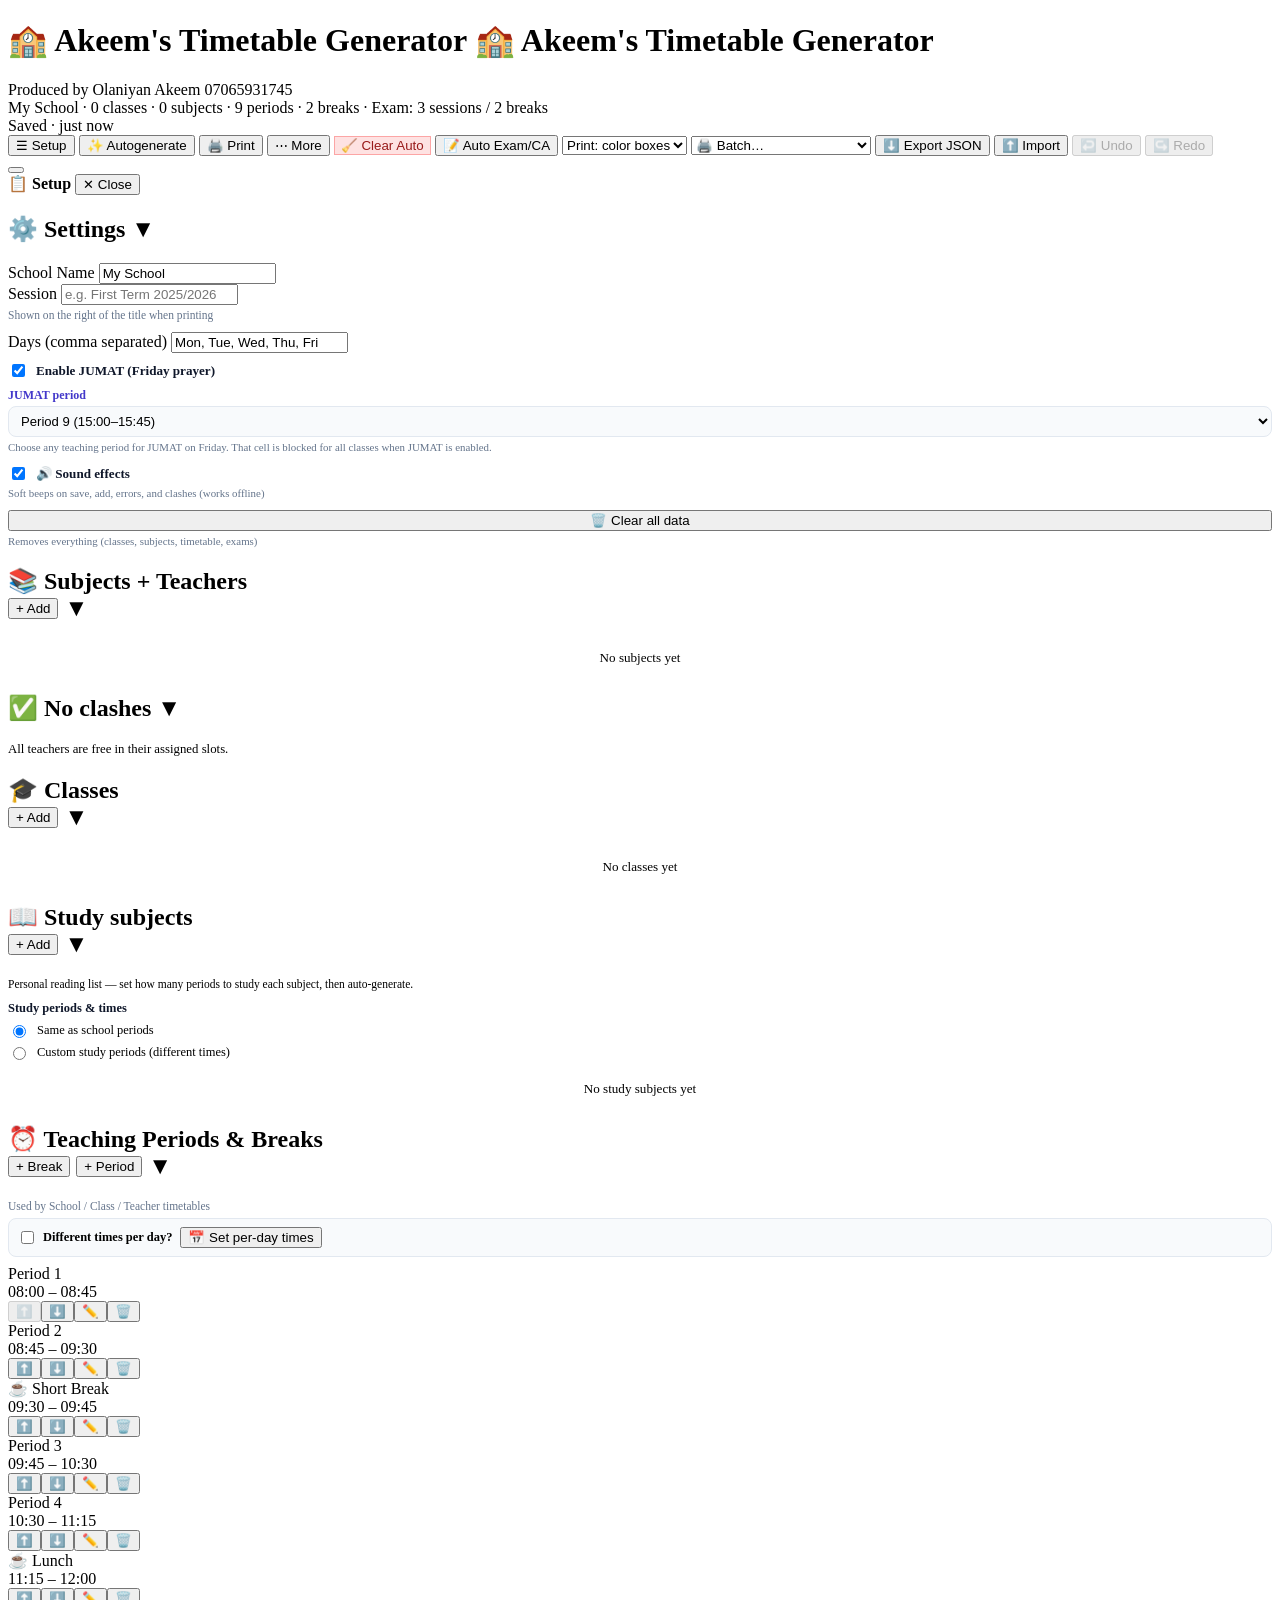
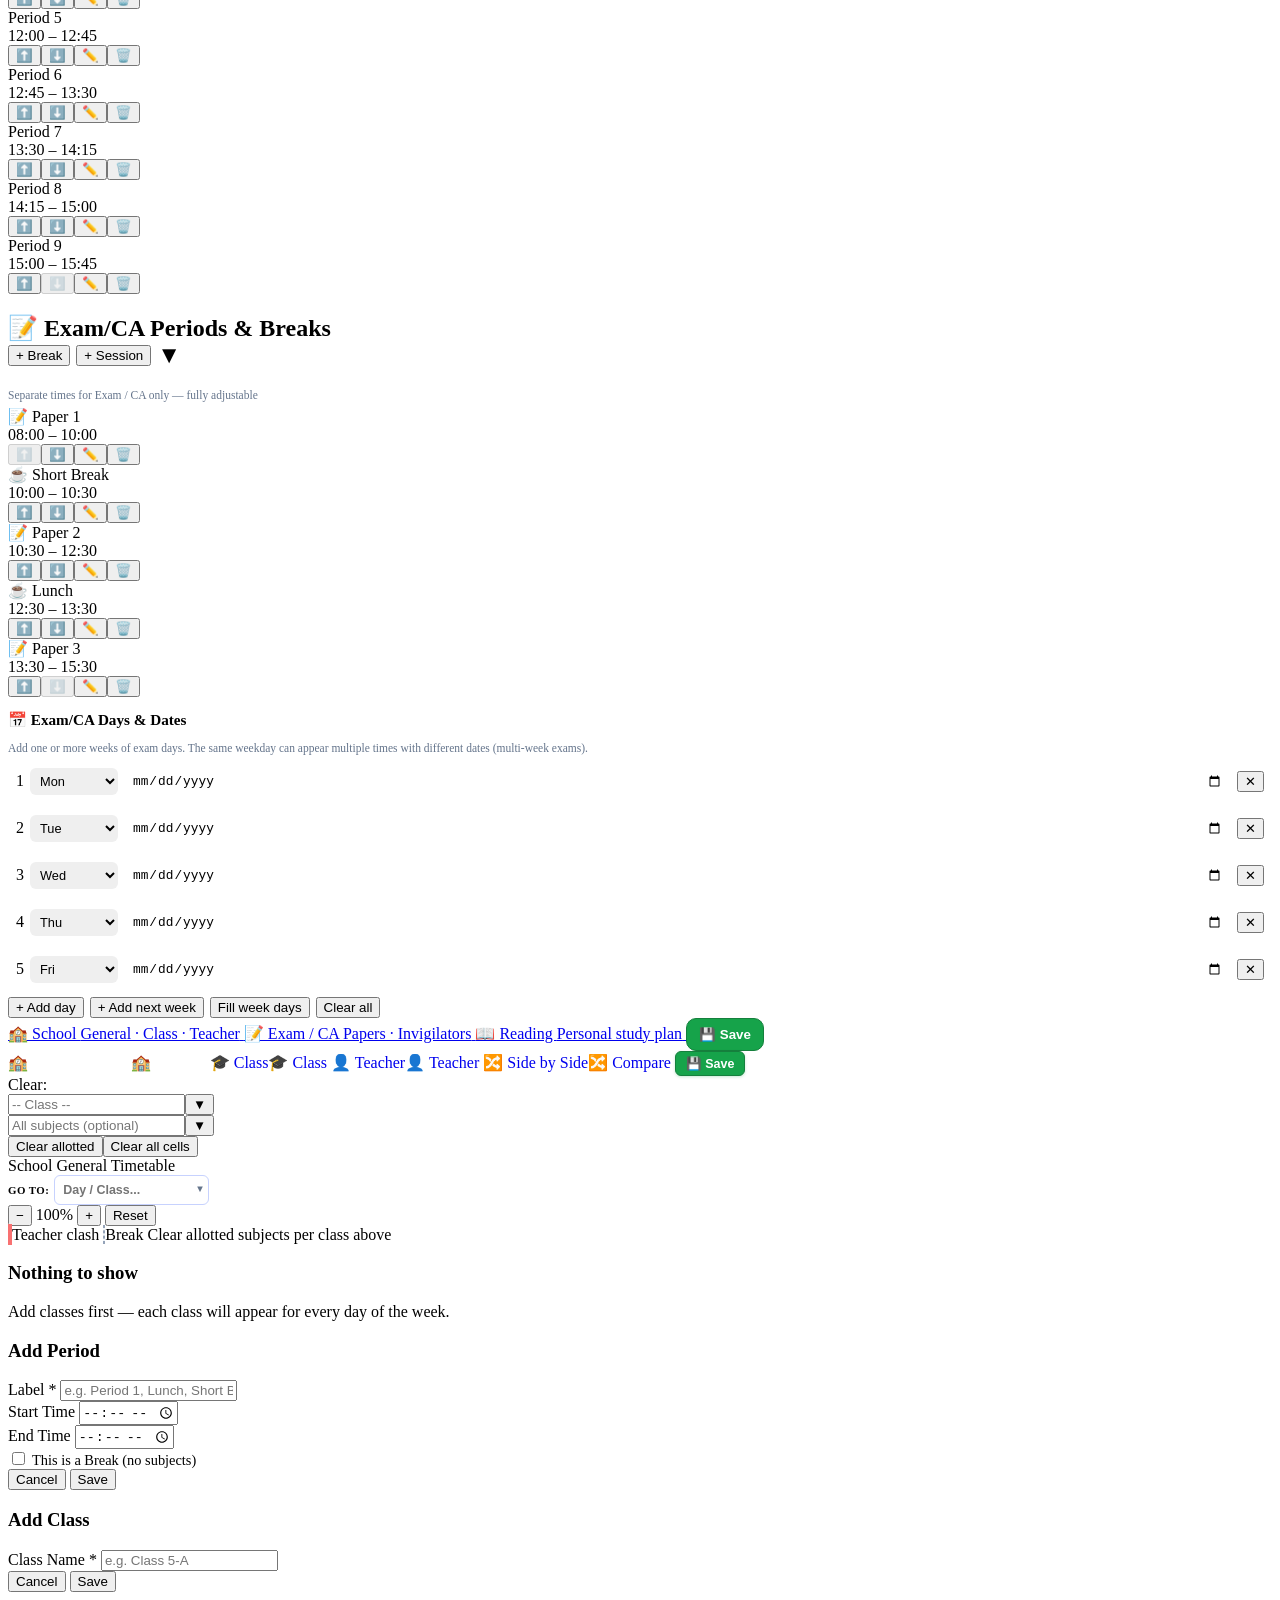
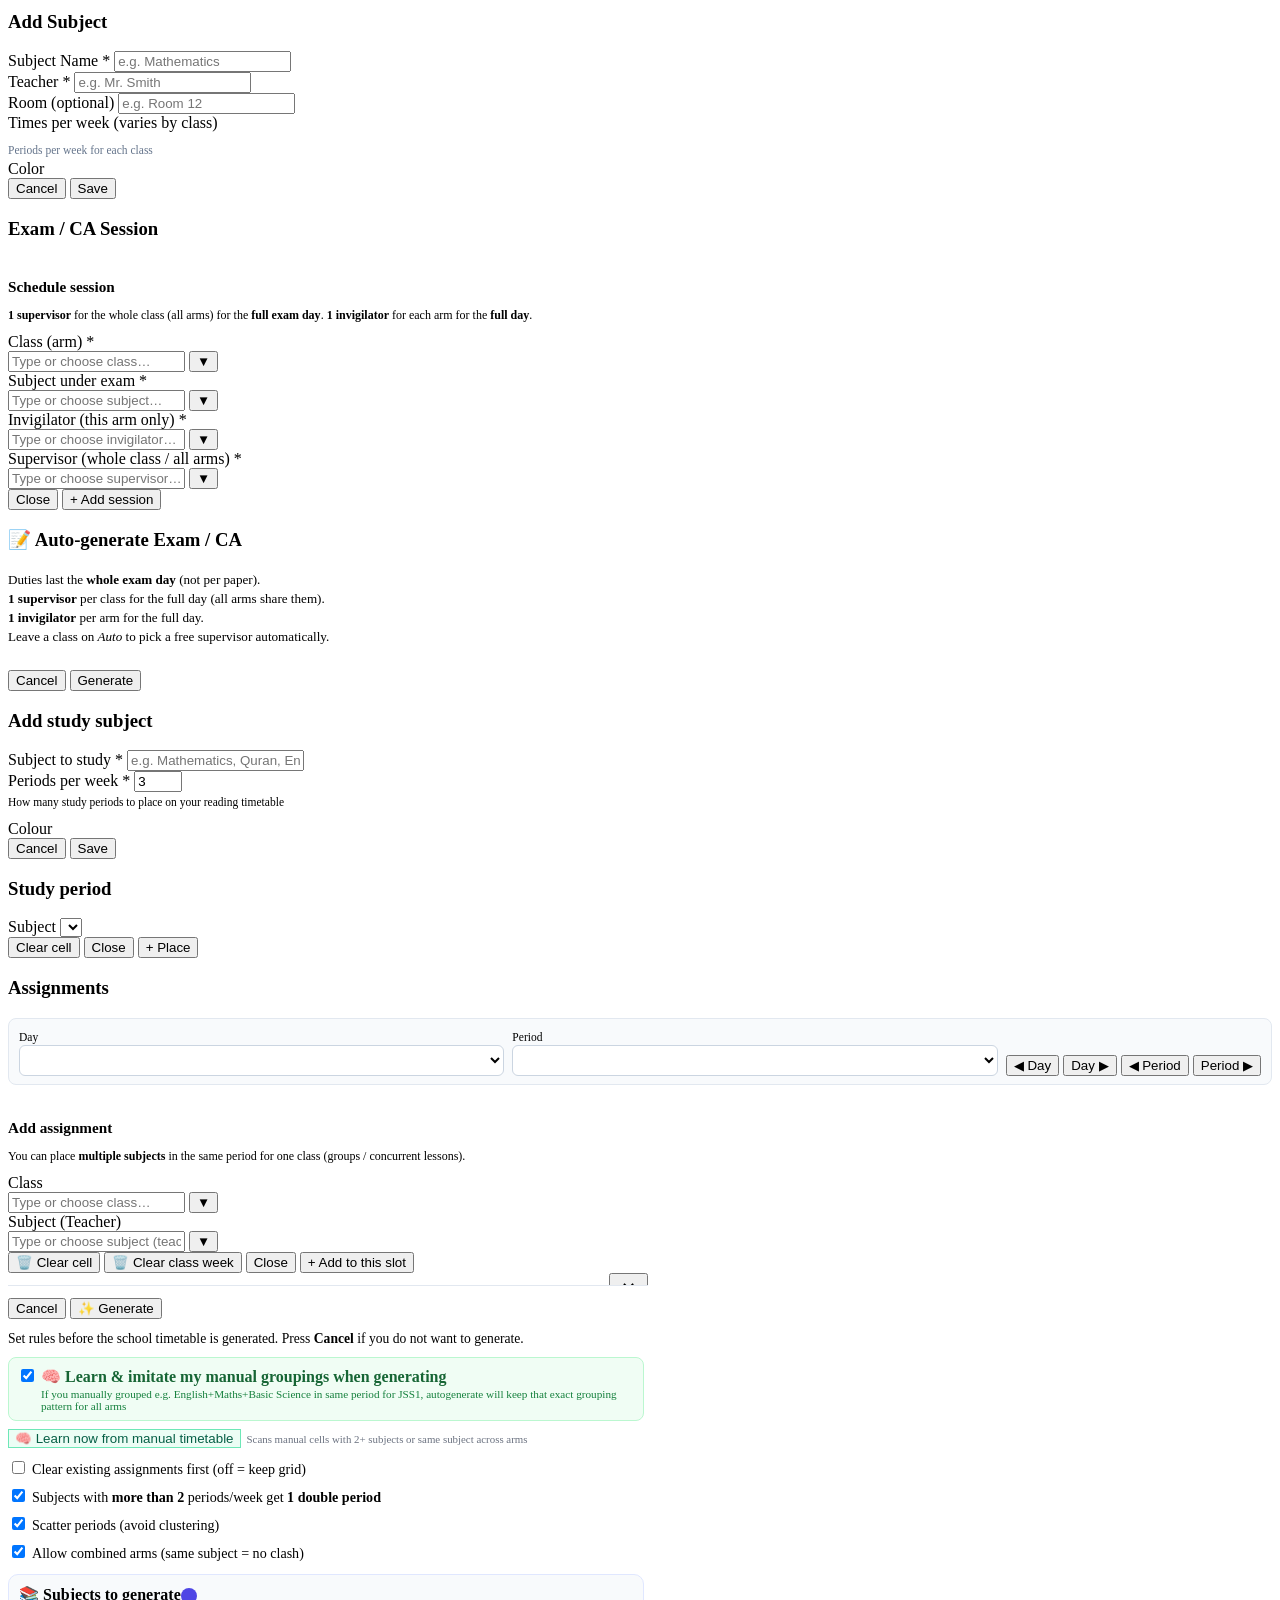
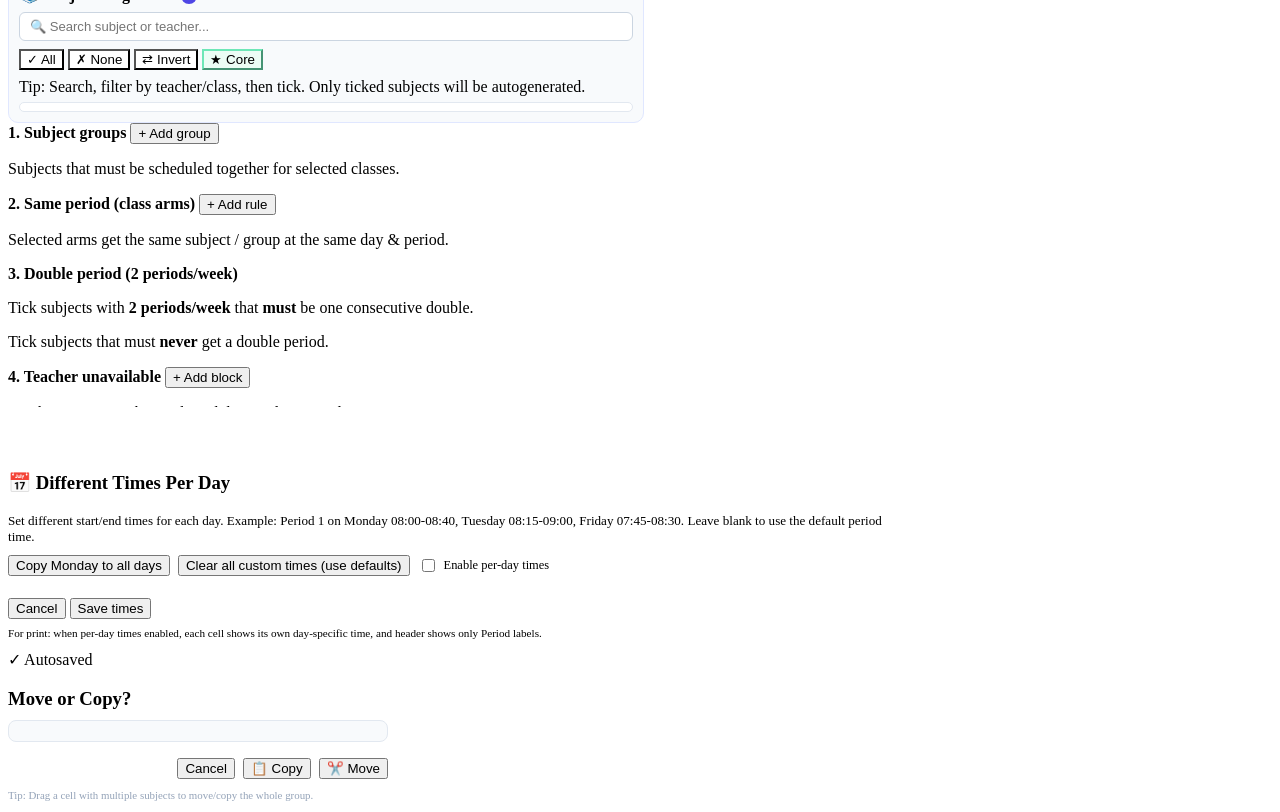
==== commit 6ce22aee: "Add files via upload" ====
--- a/index.html
+++ b/index.html
@@ -241,19 +241,35 @@
         </div>
     </aside>
 
-    <div class="view-tabs no-print" data-app-page="school">
-      <a class="view-tab" id="nav-school" href="index.html" data-nav="school"><span class="tab-long">🏫 School General</span><span class="tab-short">🏫 School</span></a>
-      <a class="view-tab" id="nav-class" href="index.html#class" data-nav="class"><span class="tab-long">🎓 Class Timetable</span><span class="tab-short">🎓 Class</span></a>
-      <a class="view-tab" id="nav-teacher" href="index.html#teacher" data-nav="teacher"><span class="tab-long">👤 Teacher Timetable</span><span class="tab-short">👤 Teacher</span></a>
-      <a class="view-tab" id="nav-compare" href="index.html#compare" data-nav="compare"><span class="tab-long">🔀 Side by Side</span><span class="tab-short">🔀 Compare</span></a>
-      <a class="view-tab" id="nav-exam" href="exam.html" data-nav="exam"><span class="tab-long">📝 Exam / CA</span><span class="tab-short">📝 Exam</span></a>
-      <span class="view-tab-sep" aria-hidden="true"></span>
-      <a class="view-tab" id="nav-study" href="study.html" data-nav="study"><span class="tab-long">📖 Reading</span><span class="tab-short">📖 Reading</span></a>
-      <button class="btn btn-primary btn-sm" id="saveBtnTop" onclick="saveTimetableNow()" style="padding:4px 10px;border-radius:6px;font-size:0.78rem;font-weight:600;background:#16a34a;border:1px solid #15803d;color:white;box-shadow:0 1px 3px rgba(22,163,74,0.25);display:inline-flex;align-items:center;gap:4px;white-space:nowrap;">
-        💾 Save
-      </button>
-      <div class="view-controls" id="viewControls"></div>
-    </div>
+    
+    <nav class="app-nav no-print" aria-label="Main">
+      <div class="app-nav-sections">
+        <a class="app-nav-section" id="sec-school" href="index.html" data-section="school">
+          🏫 School
+          <span class="sec-desc">General · Class · Teacher</span>
+        </a>
+        <a class="app-nav-section" id="sec-exam" href="exam.html" data-section="exam">
+          📝 Exam / CA
+          <span class="sec-desc">Papers · Invigilators</span>
+        </a>
+        <a class="app-nav-section" id="sec-study" href="study.html" data-section="study">
+          📖 Reading
+          <span class="sec-desc">Personal study plan</span>
+        </a>
+        <button type="button" class="btn btn-primary btn-sm" id="saveBtnNav" onclick="saveTimetableNow()" title="Save" style="padding:8px 12px;border-radius:10px;font-weight:700;background:#16a34a;border:1px solid #15803d;color:#fff;flex:0 0 auto;">💾 Save</button>
+      </div>
+      <div class="app-nav-sub view-tabs" id="schoolSubNav" data-app-page="school">
+        <a class="view-tab" id="nav-school" href="index.html" data-nav="school"><span class="tab-long">🏫 School General</span><span class="tab-short">🏫 General</span></a>
+        <a class="view-tab" id="nav-class" href="index.html#class" data-nav="class"><span class="tab-long">🎓 Class</span><span class="tab-short">🎓 Class</span></a>
+        <a class="view-tab" id="nav-teacher" href="index.html#teacher" data-nav="teacher"><span class="tab-long">👤 Teacher</span><span class="tab-short">👤 Teacher</span></a>
+        <a class="view-tab" id="nav-compare" href="index.html#compare" data-nav="compare"><span class="tab-long">🔀 Side by Side</span><span class="tab-short">🔀 Compare</span></a>
+        <button type="button" class="btn btn-primary btn-sm" id="saveBtnTop" onclick="saveTimetableNow()" style="padding:4px 10px;border-radius:6px;font-size:0.78rem;font-weight:600;background:#16a34a;border:1px solid #15803d;color:white;box-shadow:0 1px 3px rgba(22,163,74,0.25);display:inline-flex;align-items:center;gap:4px;white-space:nowrap;">
+          💾 Save
+        </button>
+        <div class="view-controls" id="viewControls"></div>
+      </div>
+    </nav>
+
     <div class="layout">
       <main class="main-panel">
         <div class="toolbar">
@@ -11829,15 +11845,29 @@
     </div>
   </div>
   <script src="js/app.js"></script>
-  <script>
+    <script>
     (function () {
       var page = document.body.getAttribute('data-app-page') || 'school';
       var def = document.body.getAttribute('data-default-view') || 'school';
+
+      function markSection() {
+        document.querySelectorAll('.app-nav-section').forEach(function (el) {
+          el.classList.toggle('active', el.getAttribute('data-section') === page);
+        });
+        var sub = document.getElementById('schoolSubNav');
+        if (sub) {
+          if (page === 'school') sub.classList.add('is-visible');
+          else sub.classList.remove('is-visible');
+        }
+      }
+
       function markNav(view) {
-        document.querySelectorAll('.view-tabs .view-tab[data-nav]').forEach(function (el) {
+        document.querySelectorAll('.app-nav-sub .view-tab[data-nav]').forEach(function (el) {
           el.classList.toggle('active', el.getAttribute('data-nav') === view);
         });
-      }
+        markSection();
+      }
+
       function wirePagedSwitchView() {
         var _sv = window.switchView;
         if (typeof _sv !== 'function' || _sv._paged) return;
@@ -11853,8 +11883,11 @@
         };
         window.switchView._paged = true;
       }
+
       function boot() {
         wirePagedSwitchView();
+        markSection();
+        if (typeof collapseAllSidebarCards === "function") collapseAllSidebarCards();
         var hash = (location.hash || '').replace(/^#/, '');
         var view = hash || def;
         if (page === 'exam') view = 'exam';
@@ -11864,7 +11897,7 @@
         else if (typeof switchView === 'function') switchView(view);
         markNav(view);
       }
-      // app.js calls init() at parse time; run after it
+
       setTimeout(boot, 30);
       window.addEventListener('hashchange', function () {
         if (page !== 'school') return;
@@ -11874,5 +11907,6 @@
       });
     })();
   </script>
+
 </body>
 </html>
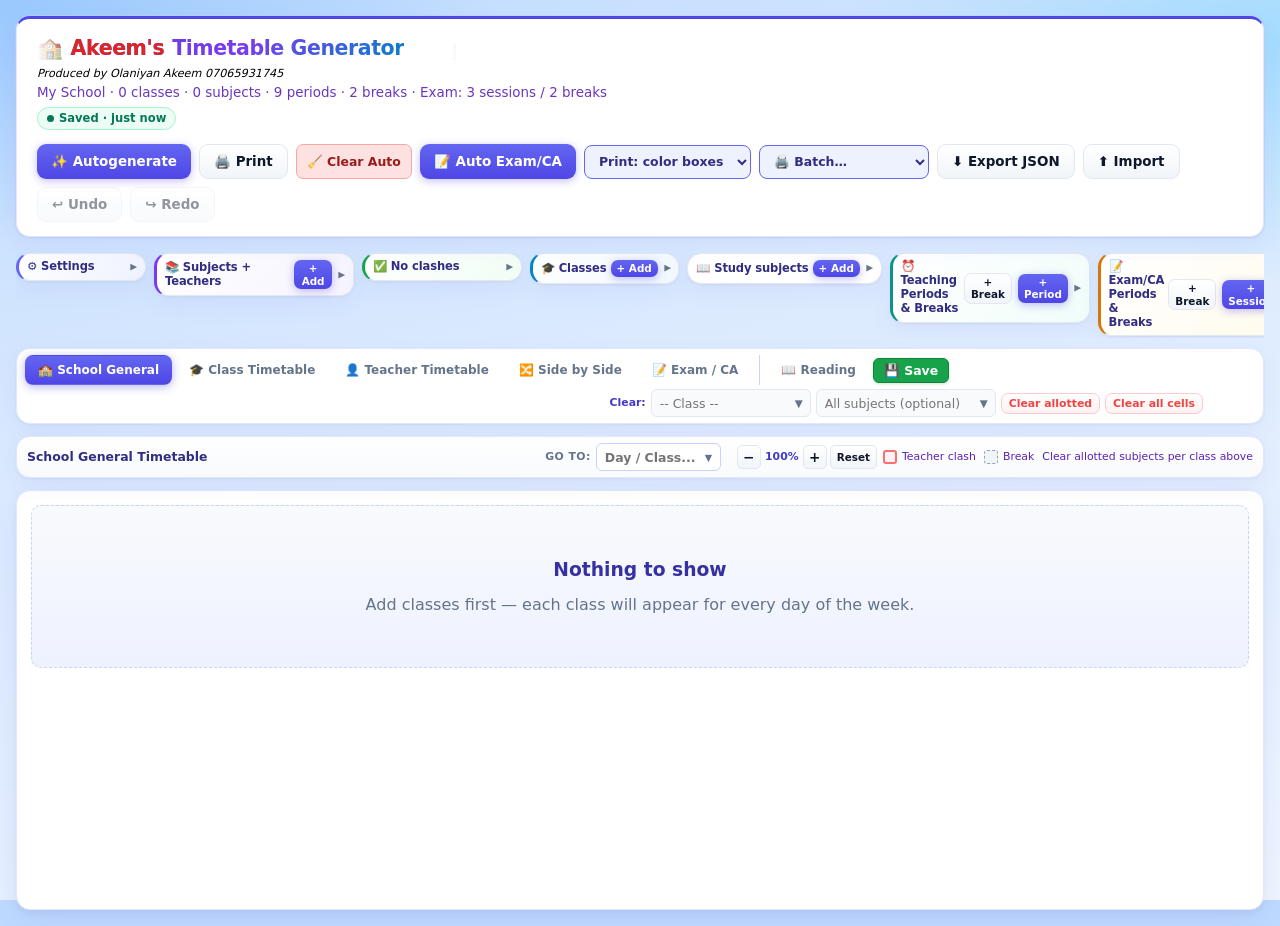
==== commit b4da40e8: "Add files via upload" ====
--- a/index.html
+++ b/index.html
@@ -5,22 +5,22 @@
   <meta name="viewport" content="width=device-width, initial-scale=1.0, viewport-fit=cover" />
   <meta name="mobile-web-app-capable" content="yes" />
   <meta name="theme-color" content="#93C5FD" />
-  <meta name="description" content="Akeem's Timetable Generator — school, exam and personal study timetables" />
   <title>Akeem's Timetable Generator</title>
-  <link rel="stylesheet" href="css/app.css" />
+  <link rel="stylesheet" href="styles.css" />
+
   <link rel="manifest" href="manifest.json" />
   <link rel="apple-touch-icon" href="icon-180x180.png" />
   <link rel="icon" type="image/png" sizes="192x192" href="icon-192x192.png" />
   <link rel="icon" type="image/png" sizes="512x512" href="icon-512x512.png" />
+  <meta name="theme-color" content="#4f46e5" />
+  <meta name="mobile-web-app-capable" content="yes" />
   <meta name="apple-mobile-web-app-capable" content="yes" />
+  <meta name="apple-mobile-web-app-status-bar-style" content="black-translucent" />
   <meta name="apple-mobile-web-app-title" content="Akeem Timetable" />
-  <style>
-    a.view-tab { text-decoration: none; display: inline-flex; align-items: center; justify-content: center; }
-    a.view-tab.active { color: #fff; }
-  </style>
+
 </head>
-<body data-app-page="school" data-default-view="school">
-<div class="app">
+<body data-page="school">
+  <div class="app">
     <header>
       <div>
         <h1 class="title-marquee" aria-label="Akeem's Timetable Generator">
@@ -241,34 +241,19 @@
         </div>
     </aside>
 
-    
-    <nav class="app-nav no-print" aria-label="Main">
-      <div class="app-nav-sections">
-        <a class="app-nav-section" id="sec-school" href="index.html" data-section="school">
-          🏫 School
-          <span class="sec-desc">General · Class · Teacher</span>
-        </a>
-        <a class="app-nav-section" id="sec-exam" href="exam.html" data-section="exam">
-          📝 Exam / CA
-          <span class="sec-desc">Papers · Invigilators</span>
-        </a>
-        <a class="app-nav-section" id="sec-study" href="study.html" data-section="study">
-          📖 Reading
-          <span class="sec-desc">Personal study plan</span>
-        </a>
-        <button type="button" class="btn btn-primary btn-sm" id="saveBtnNav" onclick="saveTimetableNow()" title="Save" style="padding:8px 12px;border-radius:10px;font-weight:700;background:#16a34a;border:1px solid #15803d;color:#fff;flex:0 0 auto;">💾 Save</button>
-      </div>
-      <div class="app-nav-sub view-tabs" id="schoolSubNav" data-app-page="school">
-        <a class="view-tab" id="nav-school" href="index.html" data-nav="school"><span class="tab-long">🏫 School General</span><span class="tab-short">🏫 General</span></a>
-        <a class="view-tab" id="nav-class" href="index.html#class" data-nav="class"><span class="tab-long">🎓 Class</span><span class="tab-short">🎓 Class</span></a>
-        <a class="view-tab" id="nav-teacher" href="index.html#teacher" data-nav="teacher"><span class="tab-long">👤 Teacher</span><span class="tab-short">👤 Teacher</span></a>
-        <a class="view-tab" id="nav-compare" href="index.html#compare" data-nav="compare"><span class="tab-long">🔀 Side by Side</span><span class="tab-short">🔀 Compare</span></a>
-        <button type="button" class="btn btn-primary btn-sm" id="saveBtnTop" onclick="saveTimetableNow()" style="padding:4px 10px;border-radius:6px;font-size:0.78rem;font-weight:600;background:#16a34a;border:1px solid #15803d;color:white;box-shadow:0 1px 3px rgba(22,163,74,0.25);display:inline-flex;align-items:center;gap:4px;white-space:nowrap;">
-          💾 Save
-        </button>
-        <div class="view-controls" id="viewControls"></div>
-      </div>
-    </nav>
+    <div class="view-tabs no-print">
+      <button class="view-tab active" data-view="school" onclick="goToPage('school')"><span class="tab-long">🏫 School General</span><span class="tab-short">🏫 School</span></button>
+      <button class="view-tab" data-view="class" onclick="goToPage('class')"><span class="tab-long">🎓 Class Timetable</span><span class="tab-short">🎓 Class</span></button>
+      <button class="view-tab" data-view="teacher" onclick="goToPage('teacher')"><span class="tab-long">👤 Teacher Timetable</span><span class="tab-short">👤 Teacher</span></button>
+      <button class="view-tab" data-view="compare" onclick="goToPage('compare')"><span class="tab-long">🔀 Side by Side</span><span class="tab-short">🔀 Compare</span></button>
+      <button class="view-tab" data-view="exam" onclick="goToPage('exam')"><span class="tab-long">📝 Exam / CA</span><span class="tab-short">📝 Exam</span></button>
+      <span class="view-tab-sep" aria-hidden="true" title="Personal"></span>
+      <button class="view-tab" data-view="study" onclick="goToPage('study')" title="Personal reading plan"><span class="tab-long">📖 Reading</span><span class="tab-short">📖 Reading</span></button>
+      <button class="btn btn-primary btn-sm" id="saveBtnTop" onclick="saveTimetableNow()" style="padding:4px 10px;border-radius:6px;font-size:0.78rem;font-weight:600;background:#16a34a;border:1px solid #15803d;color:white;box-shadow:0 1px 3px rgba(22,163,74,0.25);display:inline-flex;align-items:center;gap:4px;white-space:nowrap;">
+        💾 Save
+      </button>
+      <div class="view-controls" id="viewControls"></div>
+    </div>
 
     <div class="layout">
       <main class="main-panel">
@@ -722,11113 +707,10 @@
   <div id="autosaveFlash" aria-live="polite" aria-atomic="true">✓ Autosaved</div>
   <div class="toast" id="toast"></div>
 
-  <script>
-    const COLORS = [
-      '#2563eb', '#7c3aed', '#db2777', '#dc2626', '#ea580c',
-      '#ca8a04', '#16a34a', '#0d9488', '#0891b2', '#4f46e5',
-      '#9333ea', '#c026d3', '#e11d48', '#f97316', '#65a30d',
-      '#1d4ed8', '#6d28d9', '#be185d', '#b91c1c', '#c2410c',
-      '#a16207', '#15803d', '#0f766e', '#0e7490', '#4338ca',
-      '#7e22ce', '#a21caf', '#be123c', '#c2410c', '#4d7c0f',
-      '#0369a1', '#7c2d12', '#365314', '#134e4a', '#1e3a8a',
-      '#831843', '#9f1239', '#854d0e', '#166534', '#155e75',
-      '#312e81', '#581c87', '#701a75', '#9a3412', '#3f6212',
-      '#0c4a6e', '#1e40af', '#5b21b6', '#9d174d', '#b45309'
-    ];
-
-    let state = {
-      schoolName: 'My School',
-      session: '',
-      days: ['Mon', 'Tue', 'Wed', 'Thu', 'Fri'],
-      slots: [
-        { id: 'p1', label: 'Period 1', start: '08:00', end: '08:45', isBreak: false },
-        { id: 'p2', label: 'Period 2', start: '08:45', end: '09:30', isBreak: false },
-        { id: 'b1', label: 'Short Break', start: '09:30', end: '09:45', isBreak: true },
-        { id: 'p3', label: 'Period 3', start: '09:45', end: '10:30', isBreak: false },
-        { id: 'p4', label: 'Period 4', start: '10:30', end: '11:15', isBreak: false },
-        { id: 'b2', label: 'Lunch', start: '11:15', end: '12:00', isBreak: true },
-        { id: 'p5', label: 'Period 5', start: '12:00', end: '12:45', isBreak: false },
-        { id: 'p6', label: 'Period 6', start: '12:45', end: '13:30', isBreak: false },
-        { id: 'p7', label: 'Period 7', start: '13:30', end: '14:15', isBreak: false },
-        { id: 'p8', label: 'Period 8', start: '14:15', end: '15:00', isBreak: false },
-        { id: 'p9', label: 'Period 9', start: '15:00', end: '15:45', isBreak: false },
-      ],
-      examSlots: [
-        { id: 'ep1', label: 'Paper 1', start: '08:00', end: '10:00', isBreak: false },
-        { id: 'eb1', label: 'Short Break', start: '10:00', end: '10:30', isBreak: true },
-        { id: 'ep2', label: 'Paper 2', start: '10:30', end: '12:30', isBreak: false },
-        { id: 'eb2', label: 'Lunch', start: '12:30', end: '13:30', isBreak: true },
-        { id: 'ep3', label: 'Paper 3', start: '13:30', end: '15:30', isBreak: false },
-      ],
-      /** Exam/CA days with optional calendar dates: [{ day, date }] */
-      examSchedule: [],
-      classes: [],
-      subjects: [],
-      assignments: [],
-      /** Folded combined-subject cells: key day|slotId|classId → true when folded */
-      foldedGroups: {},
-      exams: [],
-      /** Personal reading / study timetable */
-      studySubjects: [],   // { id, name, periods, color }
-      studyAssignments: [], // { id, day, slotId, subjectId }
-      studySlots: [],       // optional custom periods { id, label, start, end, isBreak }
-      studyUseSchoolSlots: true, // if true, reading grid uses school teaching periods
-      editingStudySubjectId: null,
-      currentStudySlot: null, // { day, slotId }
-      editingClassId: null,
-      editingSubjectId: null,
-      editingSlotId: null,
-      editingSlotList: 'slots',
-      currentSlot: null,
-      currentExamSlot: null,
-      currentView: 'school',
-      selectedClassId: null,
-      selectedTeacher: null,
-      compareLeftView: 'school',
-      compareLeftClassId: null,
-      compareLeftTeacher: null,
-      showClassLoad: true,
-      showTeacherLoad: true,
-      printSubjectStyle: 'color', // 'color' | 'plain'
-      compareSchoolCollapsed: false,
-      daySlotTimes: {}, // { day: { slotId: {start, end} } } - per-day custom times
-      usePerDayTimes: false,
-      jumatEnabled: true,
-      jumatSlotId: null, // teaching slot id used for JUMAT on Friday (any period)
-      /** Autogenerate extra rules (persisted) */
-      autoGenRules: {
-        subjectGroups: [],   // { id, name, subjectIds[], classIds[] }
-        syncBlocks: [],      // { id, subjectIds[], classIds[], useGroupId? }
-        noDoubleSubjects: [], // subjectId[] — never force double
-        forceDoubleSubjects: [], // subjectId[] — 2 periods/week must be consecutive double
-        includeSubjectIds: null, // null = all; string[] = only these subjects
-        teacherBlocks: []    // { id, teacher, days[], slotIds[] }
-      }
-    };
-
-    function ensurePeriod9Slot() {
-      // Keep a valid JUMAT period selection (any teaching period — not fixed to Period 9)
-      ensureJumatSlotId();
-      if (state.jumatEnabled !== false) clearJumatAssignments();
-    }
-
-    /** Teaching periods available for JUMAT selection */
-    function getJumatPeriodOptions() {
-      return (state.slots || []).filter(s => !s.isBreak);
-    }
-
-    /** Resolve jumatSlotId to a real teaching period (default: last period, or legacy Period 9 if present) */
-    function ensureJumatSlotId() {
-      if (!state.slots) state.slots = [];
-      const teaching = getJumatPeriodOptions();
-      if (!teaching.length) {
-        state.jumatSlotId = null;
-        return null;
-      }
-      if (state.jumatSlotId && teaching.some(s => s.id === state.jumatSlotId)) {
-        return state.jumatSlotId;
-      }
-      // Prefer legacy Period 9 by label if present
-      const p9 = teaching.find(s => isPeriod9Slot(s));
-      state.jumatSlotId = p9 ? p9.id : teaching[teaching.length - 1].id;
-      return state.jumatSlotId;
-    }
-
-    function getJumatSlotLabel() {
-      const id = ensureJumatSlotId();
-      const slot = (state.slots || []).find(s => s.id === id);
-      return slot ? slot.label : 'selected period';
-    }
-
-    function isJumatSlot(slot) {
-      if (!slot || slot.isBreak) return false;
-      const id = ensureJumatSlotId();
-      return !!id && slot.id === id;
-    }
-
-    function fillJumatSlotSelect() {
-      const sel = document.getElementById('jumatSlotSelect');
-      if (!sel) return;
-      const teaching = getJumatPeriodOptions();
-      const cur = ensureJumatSlotId();
-      if (!teaching.length) {
-        sel.innerHTML = '<option value="">Add a teaching period first</option>';
-        sel.disabled = true;
-        return;
-      }
-      sel.disabled = state.jumatEnabled === false;
-      sel.innerHTML = teaching.map(s =>
-        '<option value="' + s.id + '"' + (s.id === cur ? ' selected' : '') + '>' +
-        escapeHtml(s.label) +
-        ((s.start && s.end) ? (' (' + escapeHtml(s.start + '–' + s.end) + ')') : '') +
-        '</option>'
-      ).join('');
-    }
-
-    function setJumatSlot(slotId) {
-      const teaching = getJumatPeriodOptions();
-      if (!teaching.some(s => s.id === slotId)) {
-        showToast('Choose a valid teaching period');
-        fillJumatSlotSelect();
-        return;
-      }
-      state.jumatSlotId = slotId;
-      if (state.jumatEnabled !== false) clearJumatAssignments();
-      renderTable();
-      if (typeof updateConflicts === 'function') updateConflicts();
-      fillJumatSlotSelect();
-      showToast('JUMAT set to ' + getJumatSlotLabel() + ' on Friday');
-      if (typeof pushHistory === 'function') pushHistory();
-      else if (typeof autosaveNow === 'function') autosaveNow();
-    }
-
-    function collapseAllSidebarCards() {
-      ['settingsCard', 'subjectsCard', 'conflictsCard', 'classesCard', 'studySubjectsCard', 'teachingSlotsCard', 'examSlotsCard'].forEach(id => {
-        setSidebarCardCollapsed(id, true);
-      });
-    }
-
-    function init() {
-      loadData();
-      if (!state.examSlots || !state.examSlots.length) {
-        state.examSlots = [
-          { id: 'ep1', label: 'Paper 1', start: '08:00', end: '10:00', isBreak: false },
-          { id: 'eb1', label: 'Short Break', start: '10:00', end: '10:30', isBreak: true },
-          { id: 'ep2', label: 'Paper 2', start: '10:30', end: '12:30', isBreak: false },
-          { id: 'eb2', label: 'Lunch', start: '12:30', end: '13:30', isBreak: true },
-          { id: 'ep3', label: 'Paper 3', start: '13:30', end: '15:30', isBreak: false },
-        ];
-      }
-      ensurePeriod9Slot();
-      renderColorPicker();
-      renderSlots();
-      renderExamSlots();
-      renderClasses();
-      renderSubjects();
-      if (typeof syncStudySlotModeUi === 'function') syncStudySlotModeUi();
-      if (typeof renderStudySubjects === 'function') renderStudySubjects();
-      switchView(state.currentView || 'school');
-      // Start with all setup sections collapsed
-      collapseAllSidebarCards();
-      updateMeta();
-      if (typeof applyZoom === 'function') applyZoom();
-      initHistory();
-      if (typeof ensureAssignmentIds === 'function') ensureAssignmentIds();
-      if (typeof initMoveHintGlobal === 'function') initMoveHintGlobal();
-      if (typeof syncPrintSubjectStyleSelect === 'function') syncPrintSubjectStyleSelect();
-      if (typeof syncJumatToggle === 'function') syncJumatToggle();
-      // Refresh “Saved · 2 min ago” text periodically
-      if (!window._saveStatusTimer) {
-        window._saveStatusTimer = setInterval(function () {
-          if (typeof updateDirtyIndicator === 'function') updateDirtyIndicator();
-        }, 15000);
-      }
-      if (typeof updateDirtyIndicator === 'function') updateDirtyIndicator();
-      if (typeof initMobileLayout === 'function') initMobileLayout();
-      // Sound preference
-      try {
-        const s = localStorage.getItem('akeemTimetableSound');
-        if (s === '0') state.soundEnabled = false;
-        else if (s === '1') state.soundEnabled = true;
-        else if (state.soundEnabled == null) state.soundEnabled = true;
-      } catch (e) { state.soundEnabled = true; }
-      if (typeof syncSoundToggle === 'function') syncSoundToggle();
-      // Browsers require a user gesture before audio plays
-      if (!window._soundGestureBound) {
-        window._soundGestureBound = true;
-        ['pointerdown', 'touchstart', 'keydown'].forEach(function (ev) {
-          document.addEventListener(ev, function () {
-            if (typeof unlockAudio === 'function') unlockAudio();
-          }, { once: false, passive: true });
-        });
-      }
-    }
-
-    function isMobileLayout() {
-      return window.matchMedia && window.matchMedia('(max-width: 768px)').matches;
-    }
-
-    function toggleMobileSidebar() {
-      // Prefer matchMedia, but always allow if Setup button is visible (some WebViews differ)
-      const setupBtn = document.getElementById('btnMobileSetup');
-      const mobileUi = isMobileLayout() || (setupBtn && window.getComputedStyle(setupBtn).display !== 'none');
-      if (!mobileUi) return;
-      const opening = !document.body.classList.contains('mobile-sidebar-open');
-      document.body.classList.toggle('mobile-sidebar-open', opening);
-      document.body.classList.remove('mobile-more-open');
-      const btn = document.getElementById('btnMobileMore');
-      if (btn) btn.textContent = '⋯ More';
-      if (opening) {
-        // Everything under Setup starts folded; user expands what they need
-        if (typeof collapseAllSidebarCards === 'function') collapseAllSidebarCards();
-        const side = document.getElementById('topSidebar');
-        if (side) {
-          try { side.scrollTop = 0; } catch (e) {}
-        }
-      }
-    }
-
-    function closeMobileSidebar() {
-      document.body.classList.remove('mobile-sidebar-open');
-    }
-
-    function toggleMobileMore() {
-      document.body.classList.toggle('mobile-more-open');
-      const open = document.body.classList.contains('mobile-more-open');
-      const btn = document.getElementById('btnMobileMore');
-      if (btn) btn.textContent = open ? '⋯ Less' : '⋯ More';
-    }
-
-    function initMobileLayout() {
-      // Close drawer when switching main views on phone
-      document.querySelectorAll('.view-tab').forEach(function (tab) {
-        tab.addEventListener('click', function () {
-          if (isMobileLayout()) closeMobileSidebar();
-        });
-      });
-      // Escape closes drawer / more panel
-      document.addEventListener('keydown', function (e) {
-        if (e.key === 'Escape') {
-          closeMobileSidebar();
-          document.body.classList.remove('mobile-more-open');
-          const btn = document.getElementById('btnMobileMore');
-          if (btn) btn.textContent = '⋯ More';
-        }
-      });
-      // When resizing to desktop, clear mobile-only body classes
-      if (window.matchMedia) {
-        const mq = window.matchMedia('(max-width: 768px)');
-        const onChange = function () {
-          if (!mq.matches) {
-            closeMobileSidebar();
-            document.body.classList.remove('mobile-more-open');
-            const btn = document.getElementById('btnMobileMore');
-            if (btn) btn.textContent = '⋯ More';
-          }
-        };
-        if (mq.addEventListener) mq.addEventListener('change', onChange);
-        else if (mq.addListener) mq.addListener(onChange);
-      }
-    }
-
-    function updateMeta() {
-      state.schoolName = document.getElementById('schoolName').value || 'My School';
-      const sessEl = document.getElementById('sessionInput');
-      state.session = sessEl ? (sessEl.value || '').trim() : (state.session || '');
-      const c = state.classes.length;
-      const s = state.subjects.length;
-      const p = state.slots.filter(x => !x.isBreak).length;
-      const b = state.slots.filter(x => x.isBreak).length;
-      const ep = (state.examSlots || []).filter(x => !x.isBreak).length;
-      const eb = (state.examSlots || []).filter(x => x.isBreak).length;
-      let meta;
-      const mobile = typeof isMobileLayout === 'function' && isMobileLayout();
-      if (mobile) {
-        // Shorter line so text stays inside the phone header
-        meta = (state.schoolName || 'My School') +
-          (state.session ? ' · ' + state.session : '') +
-          ' · ' + c + ' classes · ' + s + ' subjects · ' + p + ' periods';
-      } else {
-        meta = state.schoolName + ' · ' + c + ' classes · ' + s + ' subjects · ' + p + ' periods · ' + b + ' breaks · Exam: ' + ep + ' sessions / ' + eb + ' breaks';
-        if (state.session) meta = state.schoolName + ' · ' + state.session + ' · ' + c + ' classes · ' + s + ' subjects · ' + p + ' periods · ' + b + ' breaks · Exam: ' + ep + ' sessions / ' + eb + ' breaks';
-      }
-      document.getElementById('headerMeta').textContent = meta;
-      // Settings fields also autosave immediately
-      if (typeof autosaveNow === 'function' && !historyQuiet) autosaveNow();
-      if (typeof updateDirtyIndicator === 'function') updateDirtyIndicator();
-    }
-
-    /** Set toolbar title; optional session appears on the right (used on screen & print). */
-    function getSchoolPeriodTotals() {
-      let expected = 0;
-      state.classes.forEach(c => {
-        state.subjects.forEach(s => {
-          expected += getWeeklyFor(s.id, c.id) || 0;
-        });
-      });
-      const placed = (state.assignments || []).length;
-      return { placed, expected };
-    }
-
-    function getTeacherPeriodTotals(teacherName) {
-      const tKey = normalizeTeacherName(teacherName);
-      if (!tKey) return { placed: 0, expected: 0, cellPlaced: 0, cellExpected: 0, bySubject: [], byClassArm: [], isTeacher: true };
-      let expected = 0;
-      let placed = 0;
-      const armMap = {};
-      const cellKeys = {}; // unique day|slot cells that have subjects (combined classes = 1)
-      state.subjects.forEach(s => {
-        if (normalizeTeacherName(s.teacher) !== tKey) return;
-        state.classes.forEach(c => {
-          const exp = getWeeklyFor(s.id, c.id) || 0;
-          if (exp <= 0) return;
-          expected += exp;
-          armMap[s.id + '|' + c.id] = {
-            subjectName: s.name,
-            className: c.name,
-            subjectId: s.id,
-            classId: c.id,
-            placed: 0,
-            expected: exp
-          };
-        });
-      });
-      (state.assignments || []).forEach(a => {
-        const s = state.subjects.find(x => x.id === a.subjectId);
-        if (!s || normalizeTeacherName(s.teacher) !== tKey) return;
-        placed++;
-        // One grid cell per day+period (multiple classes in same cell count once)
-        if (a.day && a.slotId) cellKeys[a.day + '|' + a.slotId] = true;
-        const key = a.subjectId + '|' + a.classId;
-        if (!armMap[key]) {
-          const cls = state.classes.find(c => c.id === a.classId);
-          armMap[key] = {
-            subjectName: s.name,
-            className: cls ? cls.name : '?',
-            subjectId: a.subjectId,
-            classId: a.classId,
-            placed: 0,
-            expected: getWeeklyFor(a.subjectId, a.classId) || 0
-          };
-        }
-        armMap[key].placed++;
-      });
-      const byClassArm = Object.keys(armMap).map(k => armMap[k])
-        .filter(x => x.expected > 0 || x.placed > 0)
-        .sort((a, b) => {
-          const sn = a.subjectName.localeCompare(b.subjectName);
-          return sn !== 0 ? sn : a.className.localeCompare(b.className);
-        });
-      const subAgg = {};
-      byClassArm.forEach(row => {
-        if (!subAgg[row.subjectId]) subAgg[row.subjectId] = { name: row.subjectName, placed: 0, expected: 0 };
-        subAgg[row.subjectId].placed += row.placed;
-        subAgg[row.subjectId].expected += row.expected;
-      });
-      const bySubject = Object.keys(subAgg).map(id => subAgg[id]).sort((a, b) => a.name.localeCompare(b.name));
-      // Unique cells with subjects; remaining unplaced assignments may still need their own cells
-      const cellPlaced = Object.keys(cellKeys).length;
-      const remaining = Math.max(0, expected - placed);
-      const cellExpected = cellPlaced + remaining;
-      return { placed, expected, cellPlaced, cellExpected, bySubject, byClassArm, isTeacher: true };
-    }
-
-
-    function getClassPeriodTotals(classId) {
-      if (!classId) return { placed: 0, expected: 0, bySubject: [], byClassArm: [] };
-      let expected = 0;
-      let placed = 0;
-      const subMap = {};
-      state.subjects.forEach(s => {
-        const exp = getWeeklyFor(s.id, classId) || 0;
-        if (exp <= 0) return;
-        expected += exp;
-        subMap[s.id] = {
-          subjectName: s.name,
-          className: '',
-          subjectId: s.id,
-          classId: classId,
-          placed: 0,
-          expected: exp,
-          teacher: s.teacher || ''
-        };
-      });
-      (state.assignments || []).forEach(a => {
-        if (a.classId !== classId) return;
-        const s = state.subjects.find(x => x.id === a.subjectId);
-        if (!s) return;
-        placed++;
-        if (!subMap[a.subjectId]) {
-          subMap[a.subjectId] = {
-            subjectName: s.name,
-            className: '',
-            subjectId: a.subjectId,
-            classId: classId,
-            placed: 0,
-            expected: getWeeklyFor(a.subjectId, classId) || 0,
-            teacher: s.teacher || ''
-          };
-        }
-        subMap[a.subjectId].placed++;
-      });
-      const byClassArm = Object.keys(subMap).map(k => subMap[k])
-        .filter(x => x.expected > 0 || x.placed > 0)
-        .sort((a, b) => a.subjectName.localeCompare(b.subjectName));
-      const bySubject = byClassArm.map(r => ({
-        name: r.subjectName,
-        placed: r.placed,
-        expected: r.expected
-      }));
-      return { placed, expected, bySubject, byClassArm };
-    }
-
-    function formatPeriodLoad(placed, expected, bySubject, byClassArm, forPrint) {
-      if (!expected && !placed && !(byClassArm && byClassArm.length) && !(bySubject && bySubject.length)) {
-        return { text: '0/0', cls: 'empty', detail: '' };
-      }
-      let text;
-      // Print: only overall total e.g. 30/30
-      if (forPrint) {
-        text = placed + '/' + expected;
-      } else if (byClassArm && byClassArm.length) {
-        text = byClassArm.map(r =>
-          r.subjectName + ' ' + r.className + ' ' + r.placed + '/' + r.expected
-        ).join(' · ');
-        text += '  ·  ' + placed + '/' + expected;
-      } else if (bySubject && bySubject.length) {
-        text = bySubject.map(s => s.name + ' ' + s.placed + '/' + s.expected).join(' · ');
-        text += '  ·  ' + placed + '/' + expected;
-      } else {
-        text = placed + '/' + expected + ' periods';
-      }
-      let cls = 'empty';
-      if (expected > 0 && placed >= expected) cls = 'ok';
-      else if (placed > 0) cls = 'partial';
-      return { text, cls, detail: text };
-    }
-
-    /**
-     * Highlight all timetable cells/entries matching subject (+ optional class).
-     * Used when clicking load chips on Class or Teacher timetable titles.
-     */
-    function highlightLoadOnTimetable(subjectId, classId) {
-      if (!subjectId) {
-        showToast('No subject to highlight');
-        return;
-      }
-      // Clear previous highlights
-      document.querySelectorAll('.entry.load-highlight').forEach(el => el.classList.remove('load-highlight'));
-      document.querySelectorAll('td.slot.load-highlight-cell').forEach(el => el.classList.remove('load-highlight-cell'));
-      document.querySelectorAll('td.slot.jump-highlight').forEach(el => el.classList.remove('jump-highlight'));
-      document.querySelectorAll('.vt-load-chip.active-filter').forEach(el => el.classList.remove('active-filter'));
-
-      // Mark active chip
-      document.querySelectorAll('.vt-load-chip').forEach(chip => {
-        const sid = chip.getAttribute('data-subject-id') || '';
-        const cid = chip.getAttribute('data-class-id') || '';
-        if (sid === subjectId && (!classId || !cid || cid === classId)) {
-          chip.classList.add('active-filter');
-        }
-      });
-
-      const matches = (state.assignments || []).filter(a => {
-        if (a.subjectId !== subjectId) return false;
-        if (classId && a.classId !== classId) return false;
-        return true;
-      });
-
-      if (!matches.length) {
-        const subj = state.subjects.find(s => s.id === subjectId);
-        showToast((subj ? subj.name : 'Subject') + ' is not placed on the grid yet');
-        return;
-      }
-
-      // Highlight entries by data-assign-id — red blink
-      const hitCells = [];
-      matches.forEach(a => {
-        const entry = document.querySelector('.entry[data-assign-id="' + CSS.escape(a.id) + '"]');
-        if (entry) {
-          entry.classList.add('load-highlight');
-          const cell = entry.closest('td.slot');
-          if (cell) {
-            cell.classList.add('load-highlight-cell');
-            hitCells.push(cell);
-          }
-        } else {
-          // Fallback: match by day/slot/class (also works when group is folded)
-          let sel = 'td.slot[data-day="' + CSS.escape(a.day) + '"][data-slot-id="' + CSS.escape(a.slotId) + '"]';
-          if (a.classId) sel += '[data-class-id="' + CSS.escape(a.classId) + '"]';
-          const cell = document.querySelector(sel) ||
-            document.querySelector('td.slot[data-day="' + CSS.escape(a.day) + '"][data-slot-id="' + CSS.escape(a.slotId) + '"]');
-          if (cell) {
-            cell.classList.add('load-highlight-cell');
-            hitCells.push(cell);
-            cell.querySelectorAll('.entry').forEach(en => {
-              const aid = en.getAttribute('data-assign-id');
-              const aids = (en.getAttribute('data-assign-ids') || '').split(',').map(s => s.trim());
-              if (aid === a.id || aids.indexOf(a.id) >= 0 || !aid) {
-                en.classList.add('load-highlight');
-              }
-            });
-          }
-        }
-      });
-
-      if (hitCells.length) {
-        hitCells[0].scrollIntoView({ behavior: 'smooth', block: 'center', inline: 'center' });
-      }
-
-      clearTimeout(window._loadHighlightTimer);
-      window._loadHighlightTimer = setTimeout(() => {
-        document.querySelectorAll('.entry.load-highlight').forEach(el => el.classList.remove('load-highlight'));
-        document.querySelectorAll('td.slot.load-highlight-cell').forEach(el => el.classList.remove('load-highlight-cell'));
-        document.querySelectorAll('.vt-load-chip.active-filter').forEach(el => el.classList.remove('active-filter'));
-      }, 6000);
-
-      const subj = state.subjects.find(s => s.id === subjectId);
-      const cls = classId ? state.classes.find(c => c.id === classId) : null;
-      const label = (subj ? subj.name : 'Subject') + (cls ? ' · ' + cls.name : '');
-      showToast('📍 Highlighted ' + matches.length + ' period' + (matches.length > 1 ? 's' : '') + ' — ' + label);
-    }
-
-    function setViewTitle(mainText, forPrint, loadInfo) {
-      const titleEl = document.getElementById('viewTitle');
-      if (!titleEl) return;
-      const session = (state.session || '').trim();
-      let loadHtml = '';
-      const hasArms = loadInfo && loadInfo.byClassArm && loadInfo.byClassArm.length;
-      const hasSubs = loadInfo && loadInfo.bySubject && loadInfo.bySubject.length;
-      const isTeacherLoad = loadInfo && loadInfo.isTeacher;
-      // Teacher totals use unique grid cells (combined classes in one period = 1 cell)
-      const totalPlaced = isTeacherLoad ? (loadInfo.cellPlaced || 0) : (loadInfo ? loadInfo.placed : 0);
-      const totalExpected = isTeacherLoad ? (loadInfo.cellExpected || 0) : (loadInfo ? loadInfo.expected : 0);
-      if (loadInfo && (loadInfo.expected > 0 || loadInfo.placed > 0 || totalPlaced > 0 || forPrint || hasArms || hasSubs)) {
-        if (forPrint) {
-          if (isTeacherLoad) {
-            // Print: only unique cells with subjects (combined classes = 1), e.g. "12 periods"
-            const cFull = totalExpected > 0 && totalPlaced >= totalExpected;
-            const cCls = cFull ? 'ok' : (totalPlaced > 0 ? 'partial' : 'empty');
-            const cellLabel = totalPlaced + (totalPlaced === 1 ? ' period' : ' periods');
-            loadHtml =
-              '<span class="vt-load ' + cCls + '" title="Timetable cells with subjects (combined classes count as 1)">' +
-              escapeHtml(cellLabel) + '</span>';
-          } else {
-            const f = formatPeriodLoad(loadInfo.placed, loadInfo.expected, null, null, true);
-            loadHtml = '<span class="vt-load ' + f.cls + '">' + escapeHtml(f.text) + '</span>';
-          }
-        } else if (hasArms) {
-          // Screen: colored chips per subject+class arm — click highlights on grid
-          const chips = loadInfo.byClassArm.map(r => {
-            const full = r.expected > 0 && r.placed >= r.expected;
-            const partial = r.placed > 0 && !full;
-            const cls = full ? 'full' : (partial ? 'partial' : 'none');
-            const left = Math.max(0, (r.expected || 0) - (r.placed || 0));
-            const armLabel = r.className
-              ? (r.subjectName + ' ' + r.className)
-              : (r.subjectName + (r.teacher ? ' · ' + r.teacher : ''));
-            const tipBase = armLabel;
-            const tip = tipBase + ': ' + r.placed + ' of ' + r.expected +
-              (left ? ' (' + left + ' left)' : ' (complete)') +
-              ' — click to highlight on timetable';
-            const sid = r.subjectId || '';
-            const cid = r.classId || '';
-            return '<span class="vt-load-chip ' + cls + '" role="button" tabindex="0" ' +
-              'data-subject-id="' + escapeHtml(sid) + '" data-class-id="' + escapeHtml(cid) + '" ' +
-              'onclick="highlightLoadOnTimetable(\'' + escapeHtml(sid) + '\',\'' + escapeHtml(cid) + '\')" ' +
-              'onkeydown="if(event.key===\'Enter\'||event.key===\' \'){event.preventDefault();highlightLoadOnTimetable(\'' + escapeHtml(sid) + '\',\'' + escapeHtml(cid) + '\');}" ' +
-              'title="' + escapeHtml(tip) + '">' +
-              escapeHtml(armLabel) + ' ' +
-              r.placed + '/' + r.expected + '</span>';
-          }).join('');
-          if (isTeacherLoad) {
-            // Screen: 18/18 (class periods) and "12 periods" (unique cells)
-            const aFull = loadInfo.expected > 0 && loadInfo.placed >= loadInfo.expected;
-            const aPartial = loadInfo.placed > 0 && !aFull;
-            const aCls = aFull ? 'full' : (aPartial ? 'partial' : 'none');
-            const cFull = totalExpected > 0 && totalPlaced >= totalExpected;
-            const cPartial = totalPlaced > 0 && !cFull;
-            const cCls = cFull ? 'full' : (cPartial ? 'partial' : 'none');
-            const cellLabel = totalPlaced + (totalPlaced === 1 ? ' period' : ' periods');
-            loadHtml = '<span class="vt-load">' + chips +
-              '<span class="vt-load-total ' + aCls + '" title="Class periods placed / expected (each class counted separately)">' +
-              loadInfo.placed + '/' + loadInfo.expected + '</span>' +
-              '<span class="vt-load-total ' + cCls + '" title="Timetable cells with subjects (combined classes in the same period count as 1)">' +
-              escapeHtml(cellLabel) + '</span></span>';
-          } else {
-            const p = loadInfo.placed;
-            const e = loadInfo.expected;
-            const tFull = e > 0 && p >= e;
-            const tPartial = p > 0 && !tFull;
-            const tCls = tFull ? 'full' : (tPartial ? 'partial' : 'none');
-            loadHtml = '<span class="vt-load">' + chips +
-              '<span class="vt-load-total ' + tCls + '" title="Total placed / expected">' +
-              p + '/' + e + '</span></span>';
-          }
-        } else {
-          if (isTeacherLoad) {
-            const aFull = loadInfo.expected > 0 && loadInfo.placed >= loadInfo.expected;
-            const aCls = aFull ? 'ok' : (loadInfo.placed > 0 ? 'partial' : 'empty');
-            const cFull = totalExpected > 0 && totalPlaced >= totalExpected;
-            const cCls = cFull ? 'ok' : (totalPlaced > 0 ? 'partial' : 'empty');
-            const cellLabel = totalPlaced + (totalPlaced === 1 ? ' period' : ' periods');
-            loadHtml =
-              '<span class="vt-load ' + aCls + '" title="Class periods placed / expected">' +
-              escapeHtml(loadInfo.placed + '/' + loadInfo.expected) + '</span>' +
-              '<span class="vt-load ' + cCls + '" title="Timetable cells with subjects (combined classes count as 1)">' +
-              escapeHtml(cellLabel) + '</span>';
-          } else {
-            const f = formatPeriodLoad(loadInfo.placed, loadInfo.expected, loadInfo.bySubject, loadInfo.byClassArm, false);
-            loadHtml = '<span class="vt-load ' + f.cls + '" title="Placed / expected weekly periods">' +
-              escapeHtml(f.text) + '</span>';
-          }
-        }
-      }
-      if (forPrint && session) {
-        titleEl.innerHTML =
-          '<span class="vt-main">' + escapeHtml(mainText) + '</span>' +
-          loadHtml +
-          '<span class="vt-session">' + escapeHtml(session) + '</span>';
-      } else if (loadHtml) {
-        titleEl.innerHTML =
-          '<span class="vt-main">' + escapeHtml(mainText) + '</span>' + loadHtml;
-      } else {
-        titleEl.textContent = mainText;
-      }
-    }
-
-    function updatePeriodLoadTitle() {
-      const view = state.currentView;
-      if (view === 'school') {
-        setViewTitle('School General Timetable', false, getSchoolPeriodTotals());
-      } else if (view === 'class' && state.selectedClassId) {
-        const c = state.classes.find(x => x.id === state.selectedClassId);
-        const main = 'Class Timetable — ' + (c ? c.name : '');
-        if (state.showClassLoad !== false) {
-          setViewTitle(main, false, getClassPeriodTotals(state.selectedClassId));
-        } else {
-          setViewTitle(main, false, null);
-        }
-      } else if (view === 'class') {
-        setViewTitle('Select a class', false, null);
-      } else if (view === 'teacher' && state.selectedTeacher) {
-        const main = 'Teacher Timetable — ' + state.selectedTeacher;
-        if (state.showTeacherLoad !== false) {
-          setViewTitle(main, false, getTeacherPeriodTotals(state.selectedTeacher));
-        } else {
-          setViewTitle(main, false, null);
-        }
-      } else if (view === 'teacher') {
-        setViewTitle('Select a teacher', false, null);
-      }
-    }
-
-    function setSidebarCardCollapsed(cardId, collapsed) {
-      const card = document.getElementById(cardId);
-      if (!card) return;
-      card.classList.toggle('collapsed', !!collapsed);
-      const head = card.querySelector('.collapsible-head');
-      if (head) head.setAttribute('aria-expanded', collapsed ? 'false' : 'true');
-    }
-
-    function toggleSidebarCard(cardId) {
-      const card = document.getElementById(cardId);
-      if (!card) return;
-      const next = !card.classList.contains('collapsed');
-      // Accordion-style: opening one can leave others open; click-outside collapses all
-      setSidebarCardCollapsed(cardId, next);
-    }
-
-    function collapseExpandedSidebarCards(exceptCard) {
-      document.querySelectorAll('.sidebar .collapsible-card:not(.collapsed)').forEach(card => {
-        if (exceptCard && card === exceptCard) return;
-        setSidebarCardCollapsed(card.id, true);
-      });
-    }
-
-    // Click outside an expanded setup card → collapse it
-    if (!window._sidebarOutsideClickBound) {
-      window._sidebarOutsideClickBound = true;
-      document.addEventListener('click', function (ev) {
-        // Ignore when a modal is open
-        if (document.querySelector('.modal-overlay.open')) return;
-        const expanded = document.querySelectorAll('.sidebar .collapsible-card:not(.collapsed)');
-        if (!expanded.length) return;
-        // Click inside any expanded card (or its controls) → keep open
-        for (const card of expanded) {
-          if (card.contains(ev.target)) return;
-        }
-        // Click on a collapsed card head is handled by toggle; don't fight it
-        if (ev.target.closest && ev.target.closest('.sidebar .collapsible-head')) return;
-        collapseExpandedSidebarCards(null);
-      }, true);
-    }
-
-    
-    function saveTimetableNow(){
-      const btn = document.getElementById('saveBtnTop');
-      if (btn) {
-        const orig = btn.innerHTML;
-        btn.innerHTML = '⏳ Saving...';
-        btn.disabled = true;
-        setTimeout(()=>{
-          try {
-            if (typeof saveState === 'function') saveState();
-            try { localStorage.setItem('schoolMasterTimetable', JSON.stringify(state)); } catch(e){}
-            if (typeof autosaveNow === 'function') autosaveNow();
-            else if (typeof showToast === 'function') showToast('✓ Timetable saved successfully');
-            if (typeof markTimetableSaved === 'function') markTimetableSaved();
-            btn.innerHTML = '✅ Saved';
-            setTimeout(()=>{ btn.innerHTML = orig; btn.disabled = false; }, 1500);
-          } catch(err){
-            console.error(err);
-            lastSaveFailed = true;
-            if (typeof updateDirtyIndicator === 'function') updateDirtyIndicator();
-            if (typeof showToast === 'function') showToast('❌ Save failed: '+err.message);
-            btn.innerHTML = orig;
-            btn.disabled = false;
-          }
-        }, 300);
-      } else {
-        try { 
-          if (typeof saveState === 'function') saveState();
-          localStorage.setItem('schoolMasterTimetable', JSON.stringify(state)); 
-          showToast('✓ Saved'); 
-        } catch(e){ showToast('Save failed'); }
-      }
-    }
-
-function switchView(view) {
-      state.currentView = view;
-      document.querySelectorAll('.view-tab').forEach(t => {
-        t.classList.toggle('active', t.dataset.view === view);
-      });
-
-      const controls = document.getElementById('viewControls');
-      const title = document.getElementById('viewTitle');
-      const legend = document.getElementById('legendArea');
-      const conflictsCard = document.getElementById('conflictsCard');
-
-      // Side by Side: keep Settings + Subjects collapsed (user can expand via headers)
-      if (view === 'compare') {
-        setSidebarCardCollapsed('settingsCard', true);
-        setSidebarCardCollapsed('subjectsCard', true);
-      }
-
-      if (view === 'school') {
-        title.textContent = 'School General Timetable';
-        controls.innerHTML = buildClearControlsHtml();
-        legend.innerHTML = '<span class="legend-item"><span class="legend-box" style="background:#fef2f2;border:2px solid #f87171;"></span> Teacher clash</span> <span class="legend-item"><span class="legend-box" style="background:#f1f5f9;border:1px dashed #94a3b8;"></span> Break</span> <span class="legend-item">Clear allotted subjects per class above</span>';
-        conflictsCard.style.display = 'block';
-        updateConflicts();
-        setTimeout(initClearSubjectPicker, 0);
-      } else if (view === 'class') {
-        if (state.selectedClassId) {
-          const c = state.classes.find(x => x.id === state.selectedClassId);
-          const main = 'Class Timetable — ' + (c ? c.name : '');
-          if (state.showClassLoad !== false) {
-            setViewTitle(main, false, getClassPeriodTotals(state.selectedClassId));
-          } else {
-            title.textContent = main;
-          }
-        } else {
-          title.textContent = 'Select a class';
-        }
-        controls.innerHTML = buildClassPickerHtml();
-        legend.innerHTML = '<span class="legend-item"><span class="legend-box" style="background:#fef2f2;border:2px solid #f87171;"></span> Clash</span> <span class="legend-item">Click cells to add or change subjects</span> <span class="legend-item">Toggle subject load above</span>';
-        conflictsCard.style.display = 'block';
-        updateConflicts();
-        setTimeout(initClassPicker, 0);
-      } else if (view === 'teacher') {
-        if (state.selectedTeacher) {
-          const main = 'Teacher Timetable — ' + state.selectedTeacher;
-          if (state.showTeacherLoad !== false) {
-            setViewTitle(main, false, getTeacherPeriodTotals(state.selectedTeacher));
-          } else {
-            title.textContent = main;
-          }
-        } else {
-          title.textContent = 'Select a teacher';
-        }
-        controls.innerHTML = buildTeacherPickerHtml(false);
-        legend.innerHTML = '<span class="legend-item"><span class="legend-box" style="background:#fef2f2;border:2px solid #f87171;"></span> Clash</span> <span class="legend-item">Click cells to add or change</span> <span class="legend-item">Toggle subject load above</span>';
-        conflictsCard.style.display = 'block';
-        updateConflicts();
-        setTimeout(initTeacherPicker, 0);
-      } else if (view === 'compare') {
-        title.textContent = 'Side by Side — School & Teacher';
-        controls.innerHTML = buildTeacherPickerHtml(true);
-        legend.innerHTML = '<span class="legend-item">Left: School General (edit) · Right: Teacher (edit)</span> <span class="legend-item"><span class="legend-box" style="background:#fef2f2;border:2px solid #f87171;"></span> Clash</span>';
-        conflictsCard.style.display = 'block';
-        updateConflicts();
-        setTimeout(initTeacherPicker, 0);
-      } else if (view === 'exam') {
-        title.textContent = 'Exam / CA Timetable';
-        controls.innerHTML = '<button class="btn btn-primary btn-sm" onclick="autoGenerateExamTimetable()">📝 Auto-generate Exam/CA</button>' +
-          '<button class="btn btn-danger btn-sm" onclick="clearExams()">Clear exams</button>';
-        legend.innerHTML = '<span class="legend-item">Invigilator watches the class · Supervisor oversees each arm</span> <span class="legend-item">Click cells to schedule</span>';
-        conflictsCard.style.display = 'block';
-        updateExamConflicts();
-      } else if (view === 'study') {
-        const placed = (state.studyAssignments || []).length;
-        const need = (state.studySubjects || []).reduce(function (s, x) { return s + (x.periods || 0); }, 0);
-        title.textContent = 'Personal Reading / Study Timetable' +
-          (need ? (' · ' + placed + '/' + need + ' periods') : '');
-        controls.innerHTML =
-          '<button class="btn btn-primary btn-sm" onclick="autoGenerateStudyTimetable()">✨ Auto-generate study plan</button>' +
-          '<button class="btn btn-danger btn-sm" onclick="clearStudyAssignments()">Clear study grid</button>';
-        legend.innerHTML = '<span class="legend-item">Your personal reading plan</span> <span class="legend-item">Add study subjects in Setup, set periods/week, then auto-generate</span> <span class="legend-item">Click a cell to place or change a subject</span>';
-        conflictsCard.style.display = 'none';
-        if (typeof syncStudySlotModeUi === 'function') syncStudySlotModeUi();
-        if (typeof renderStudySubjects === 'function') renderStudySubjects();
-      }
-      renderTable();
-    }
-
-    function onClassSelect(id) {
-      state.selectedClassId = id || null;
-      renderTable();
-      updatePeriodLoadTitle();
-    }
-
-    function toggleClassLoadDisplay() {
-      state.showClassLoad = !(state.showClassLoad !== false);
-      const btn = document.getElementById('btnToggleClassLoad');
-      if (btn) {
-        btn.textContent = state.showClassLoad !== false ? '📊 Load: On' : '📊 Load: Off';
-        btn.classList.toggle('btn-primary', state.showClassLoad !== false);
-        btn.classList.toggle('btn-secondary', state.showClassLoad === false);
-      }
-      updatePeriodLoadTitle();
-      try { localStorage.setItem('schoolMasterTimetable', JSON.stringify(state)); } catch (e) {}
-    }
-
-    function toggleTeacherLoadDisplay() {
-      state.showTeacherLoad = !(state.showTeacherLoad !== false);
-      const btn = document.getElementById('btnToggleTeacherLoad');
-      if (btn) {
-        btn.textContent = state.showTeacherLoad !== false ? '📊 Load: On' : '📊 Load: Off';
-        btn.classList.toggle('btn-primary', state.showTeacherLoad !== false);
-        btn.classList.toggle('btn-secondary', state.showTeacherLoad === false);
-      }
-      updatePeriodLoadTitle();
-      try { localStorage.setItem('schoolMasterTimetable', JSON.stringify(state)); } catch (e) {}
-    }
-
-    function buildClassPickerHtml() {
-      const loadOn = state.showClassLoad !== false;
-      const sel = state.classes.find(c => c.id === state.selectedClassId);
-      const label = sel ? sel.name : '';
-      const idx = state.classes.findIndex(c => c.id === state.selectedClassId);
-      const isFirst = idx <= 0;
-      const isLast = idx === -1 ? true : idx >= state.classes.length - 1;
-      const hasClasses = state.classes.length > 0;
-      const noSelection = !state.selectedClassId;
-      return (
-        '<label>Select Class:</label>' +
-        '<div class="combo-box teacher-combo" id="classCombo">' +
-          '<input type="hidden" id="classSelect" value="' + escapeHtml(state.selectedClassId || '') + '" />' +
-          '<input type="text" id="classComboInput" class="combo-input" placeholder="Type or choose class…" ' +
-            'value="' + escapeHtml(label) + '" autocomplete="off" spellcheck="false" />' +
-          '<button type="button" class="combo-toggle" id="classComboToggle" tabindex="-1" aria-label="Open class list">▼</button>' +
-        '</div>' +
-        '<div class="class-nav-group" style="display:inline-flex;gap:3px;align-items:center;">' +
-          '<button type="button" class="btn btn-secondary btn-sm" id="btnPrevClass" onclick="navigateClass(-1)" title="Previous class" ' + (!hasClasses || isFirst || noSelection ? 'disabled' : '') + '>◀ Prev</button>' +
-          '<button type="button" class="btn btn-secondary btn-sm" id="btnNextClass" onclick="navigateClass(1)" title="Next class" ' + (!hasClasses || isLast || noSelection ? 'disabled' : '') + '>Next ▶</button>' +
-        '</div>' +
-        '<button type="button" class="btn ' + (loadOn ? 'btn-primary' : 'btn-secondary') + ' btn-sm" id="btnToggleClassLoad" ' +
-          'onclick="toggleClassLoadDisplay()" title="Show or hide remaining subject load chips">' +
-          (loadOn ? '📊 Load: On' : '📊 Load: Off') + '</button>'
-      );
-    }
-
-    function navigateClass(dir) {
-      if (!state.classes.length) return;
-      let idx = state.classes.findIndex(c => c.id === state.selectedClassId);
-      if (idx === -1) {
-        idx = dir > 0 ? -1 : 1;
-      }
-      let newIdx = idx + dir;
-      if (newIdx < 0) newIdx = 0;
-      if (newIdx >= state.classes.length) newIdx = state.classes.length - 1;
-      if (newIdx === idx) return;
-      const nextClass = state.classes[newIdx];
-      if (!nextClass) return;
-      onClassSelect(nextClass.id);
-      // Update combo input immediately without full re-init if possible
-      const hidden = document.getElementById('classSelect');
-      const input = document.getElementById('classComboInput');
-      if (hidden) hidden.value = nextClass.id;
-      if (input) input.value = nextClass.name;
-    }
-
-    function initClassPicker() {
-      initClassCombo();
-    }
-
-    function initClassCombo() {
-      const hidden = document.getElementById('classSelect');
-      const input = document.getElementById('classComboInput');
-      const toggle = document.getElementById('classComboToggle');
-      const box = document.getElementById('classCombo');
-      if (!hidden || !input || !toggle || !box) return;
-
-      if (window._classComboPortal) {
-        window._classComboPortal.remove();
-        window._classComboPortal = null;
-      }
-
-      const options = state.classes.map(c => ({ value: c.id, label: c.name }));
-      let open = false;
-      let highlight = -1;
-
-      const current = options.find(o => o.value === state.selectedClassId);
-      hidden.value = state.selectedClassId || '';
-      input.value = current ? current.label : '';
-
-      const portal = document.createElement('ul');
-      portal.className = 'combo-portal-list';
-      portal.style.display = 'none';
-      document.body.appendChild(portal);
-      window._classComboPortal = portal;
-
-      function filtered() {
-        const q = (input.value || '').toLowerCase().trim();
-        if (hidden.value) {
-          const sel = options.find(o => o.value === hidden.value);
-          if (sel && input.value === sel.label) return options.slice();
-        }
-        if (!q) return options.slice();
-        return options.filter(o => o.label.toLowerCase().indexOf(q) !== -1);
-      }
-
-      function placePortal() {
-        const rect = input.getBoundingClientRect();
-        const vw = window.innerWidth;
-        const vh = window.innerHeight;
-        const width = Math.min(Math.max(rect.width, 180), vw - 16);
-        let left = rect.left;
-        if (left + width > vw - 8) left = Math.max(8, vw - 8 - width);
-        if (left < 8) left = 8;
-        const maxH = Math.min(280, Math.max(100, vh - rect.bottom - 8));
-        portal.style.left = left + 'px';
-        portal.style.top = (rect.bottom + 2) + 'px';
-        portal.style.width = width + 'px';
-        portal.style.maxHeight = maxH + 'px';
-      }
-
-      function renderPortal() {
-        const items = filtered();
-        if (!items.length) {
-          portal.innerHTML = '<li class="combo-empty">No matches</li>';
-        } else {
-          portal.innerHTML = items.map((o, i) =>
-            '<li data-value="' + escapeHtml(o.value) + '" data-label="' + escapeHtml(o.label) + '"' +
-            (i === highlight ? ' class="highlight"' : '') + '>' + escapeHtml(o.label) + '</li>'
-          ).join('');
-        }
-      }
-
-      function openList() {
-        open = true;
-        highlight = 0;
-        renderPortal();
-        placePortal();
-        portal.style.display = 'block';
-        toggle.textContent = '▲';
-      }
-
-      function closeList(restore) {
-        open = false;
-        portal.style.display = 'none';
-        toggle.textContent = '▼';
-        if (restore !== false) {
-          const sel = options.find(o => o.value === hidden.value);
-          input.value = sel ? sel.label : '';
-        }
-      }
-
-      function selectOpt(value, label) {
-        hidden.value = value || '';
-        input.value = label || '';
-        closeList(false);
-        onClassSelect(value || null);
-      }
-
-      input.onfocus = function () { 
-        openList(); 
-        setTimeout(function(){ try{ input.select(); }catch(e){} }, 15);
-      };
-      input.onclick = function () { 
-        openList(); 
-        setTimeout(function(){ try{ input.select(); }catch(e){} }, 15);
-      };
-      input.oninput = function () {
-        const match = options.find(o => o.label.toLowerCase() === (input.value || '').toLowerCase());
-        if (match) hidden.value = match.value;
-        else {
-          const sel = options.find(o => o.value === hidden.value);
-          if (!sel || input.value !== sel.label) hidden.value = '';
-        }
-        openList();
-      };
-      input.onkeydown = function (e) {
-        const items = filtered();
-        if (e.key === 'ArrowDown') {
-          e.preventDefault();
-          if (!open) openList();
-          highlight = Math.min(highlight + 1, items.length - 1);
-          renderPortal();
-        } else if (e.key === 'ArrowUp') {
-          e.preventDefault();
-          highlight = Math.max(highlight - 1, 0);
-          renderPortal();
-        } else if (e.key === 'Enter') {
-          e.preventDefault();
-          if (open && items[highlight]) selectOpt(items[highlight].value, items[highlight].label);
-          else if (items.length === 1) selectOpt(items[0].value, items[0].label);
-        } else if (e.key === 'Escape') {
-          e.preventDefault();
-          closeList(true);
-          input.blur();
-        }
-      };
-
-      toggle.onclick = function (e) {
-        e.preventDefault();
-        e.stopPropagation();
-        if (open) closeList(true);
-        else { input.focus(); openList(); }
-      };
-
-      portal.onmousedown = function (e) { e.preventDefault(); };
-      portal.onclick = function (e) {
-        const li = e.target.closest('li[data-value]');
-        if (!li) return;
-        selectOpt(li.getAttribute('data-value'), li.getAttribute('data-label'));
-      };
-
-      if (!window._classComboDocBound) {
-        window._classComboDocBound = true;
-        document.addEventListener('click', function (ev) {
-          if (!window._classComboPortal || window._classComboPortal.style.display === 'none') return;
-          const boxEl = document.getElementById('classCombo');
-          if (boxEl && (boxEl.contains(ev.target) || window._classComboPortal.contains(ev.target))) return;
-          const hid = document.getElementById('classSelect');
-          const inp = document.getElementById('classComboInput');
-          const tog = document.getElementById('classComboToggle');
-          if (hid && inp && tog) {
-            const sel = state.classes.find(c => c.id === hid.value);
-            inp.value = sel ? sel.name : '';
-            window._classComboPortal.style.display = 'none';
-            tog.textContent = '▼';
-          }
-        });
-        window.addEventListener('scroll', function () {
-          if (window._classComboPortal && window._classComboPortal.style.display !== 'none') {
-            const inp = document.getElementById('classComboInput');
-            if (!inp) return;
-            const rect = inp.getBoundingClientRect();
-            const vw = window.innerWidth;
-            const vh = window.innerHeight;
-            const width = Math.min(Math.max(rect.width, 180), vw - 16);
-            let left = rect.left;
-            if (left + width > vw - 8) left = Math.max(8, vw - 8 - width);
-            if (left < 8) left = 8;
-            window._classComboPortal.style.left = left + 'px';
-            window._classComboPortal.style.top = (rect.bottom + 2) + 'px';
-            window._classComboPortal.style.width = width + 'px';
-            window._classComboPortal.style.maxHeight = Math.min(280, Math.max(100, vh - rect.bottom - 8)) + 'px';
-          }
-        }, true);
-        window.addEventListener('resize', function () {
-          if (window._classComboPortal) window._classComboPortal.style.display = 'none';
-        });
-      }
-    }
-
-    /** School General: Clear class + optional subject (searchable comboboxes) */
-    function buildClearControlsHtml() {
-      return (
-        '<label>Clear:</label>' +
-        '<div class="combo-box clear-class-combo" id="clearClassCombo">' +
-          '<input type="hidden" id="clearClassSelect" value="" />' +
-          '<input type="text" id="clearClassComboInput" class="combo-input" placeholder="-- Class --" autocomplete="off" spellcheck="false" />' +
-          '<button type="button" class="combo-toggle" id="clearClassComboToggle" tabindex="-1">\u25BC</button>' +
-        '</div>' +
-        '<div class="combo-box clear-subject-combo" id="clearSubjectCombo">' +
-          '<input type="hidden" id="clearSubjectSelect" value="" />' +
-          '<input type="text" id="clearSubjectComboInput" class="combo-input" placeholder="All subjects (optional)" autocomplete="off" spellcheck="false" />' +
-          '<button type="button" class="combo-toggle" id="clearSubjectComboToggle" tabindex="-1">\u25BC</button>' +
-        '</div>' +
-        '<button class="btn btn-danger btn-sm" onclick="clearAllottedForClass()">Clear allotted</button>' +
-        '<button class="btn btn-danger btn-sm" onclick="clearTeachingTimetable()">Clear all cells</button>'
-      );
-    }
-
-    function initClearClassCombo(){
-      const hidden = document.getElementById('clearClassSelect');
-      const input = document.getElementById('clearClassComboInput');
-      const toggle = document.getElementById('clearClassComboToggle');
-      const box = document.getElementById('clearClassCombo');
-      if (!hidden || !input || !toggle || !box) return;
-      if (window._clearClassPortal) { window._clearClassPortal.remove(); window._clearClassPortal=null; }
-      const portal = document.createElement('ul');
-      portal.className = 'combo-portal-list';
-      portal.style.display='none';
-      document.body.appendChild(portal);
-      window._clearClassPortal = portal;
-      let open=false, hl=-1;
-      function getOpts(){
-        const list = [{value:'', label:'-- Class --'}];
-        (state.classes||[]).forEach(c=> list.push({value:c.id, label:c.name}));
-        return list;
-      }
-      function filtered(){
-        const q=(input.value||'').toLowerCase().trim();
-        const all=getOpts();
-        if(hidden.value){
-          const sel=all.find(o=> o.value===hidden.value);
-          if(sel && input.value===sel.label) return all;
-        }
-        if(!q) return all;
-        return all.filter(o=> o.label.toLowerCase().indexOf(q)!==-1);
-      }
-      function place(){
-        const rect=input.getBoundingClientRect();
-        const vw=window.innerWidth, vh=window.innerHeight;
-        const width=Math.min(Math.max(rect.width,180), vw-16);
-        let left=rect.left;
-        if(left+width>vw-8) left=Math.max(8,vw-8-width);
-        portal.style.left=left+'px';
-        portal.style.top=(rect.bottom+2)+'px';
-        portal.style.width=width+'px';
-        portal.style.maxHeight=Math.min(280, Math.max(100, vh-rect.bottom-8))+'px';
-      }
-      function render(){
-        const items=filtered();
-        if(!items.length) portal.innerHTML='<li class="combo-empty">No matches</li>';
-        else portal.innerHTML=items.map((o,i)=> '<li data-value="'+escapeHtml(o.value)+'" data-label="'+escapeHtml(o.label)+'"'+(i===hl?' class="highlight"':'')+'>'+escapeHtml(o.label)+'</li>').join('');
-      }
-      function openList(){
-        open=true; hl=0; render(); place(); portal.style.display='block'; toggle.textContent='\u25B2';
-      }
-      function closeList(restore){
-        open=false; portal.style.display='none'; toggle.textContent='\u25BC';
-        if(restore!==false){ 
-          const all=getOpts();
-          const sel=all.find(o=> o.value===hidden.value);
-          input.value = sel && sel.value ? sel.label : '';
-        }
-      }
-      function selectOpt(v,l){
-        hidden.value=v||''; input.value=l && v ? l : ''; closeList(false);
-      }
-      input.onfocus=function(){ openList(); setTimeout(function(){ try{ input.select(); }catch(e){} },15); };
-      input.onclick=function(){ openList(); };
-      input.oninput=function(){
-        const all=getOpts();
-        const match=all.find(o=> o.label.toLowerCase()=== (input.value||'').toLowerCase());
-        if(match) hidden.value=match.value;
-        else { const sel=all.find(o=> o.value===hidden.value); if(!sel || input.value!==sel.label) hidden.value=''; }
-        openList();
-      };
-      input.onkeydown=function(e){
-        const items=filtered();
-        if(e.key==='ArrowDown'){ e.preventDefault(); if(!open) openList(); hl=Math.min(hl+1,items.length-1); render(); }
-        else if(e.key==='ArrowUp'){ e.preventDefault(); hl=Math.max(hl-1,0); render(); }
-        else if(e.key==='Enter'){ e.preventDefault(); if(open && items[hl]) selectOpt(items[hl].value, items[hl].label); else if(items.length===1) selectOpt(items[0].value, items[0].label); }
-        else if(e.key==='Escape'){ e.preventDefault(); closeList(true); input.blur(); }
-      };
-      toggle.onclick=function(e){ e.preventDefault(); e.stopPropagation(); if(open) closeList(true); else { input.focus(); openList(); } };
-      portal.onmousedown=function(e){ e.preventDefault(); };
-      portal.onclick=function(e){
-        const li=e.target.closest('li[data-value]');
-        if(!li) return;
-        selectOpt(li.getAttribute('data-value'), li.getAttribute('data-label'));
-      };
-    }
-
-    function initClearSubjectCombo(){
-      const hidden = document.getElementById('clearSubjectSelect');
-      const input = document.getElementById('clearSubjectComboInput');
-      const toggle = document.getElementById('clearSubjectComboToggle');
-      const box = document.getElementById('clearSubjectCombo');
-      if (!hidden || !input || !toggle || !box) return;
-      if (window._clearSubjectPortal) { window._clearSubjectPortal.remove(); window._clearSubjectPortal=null; }
-      const portal = document.createElement('ul');
-      portal.className = 'combo-portal-list';
-      portal.style.display='none';
-      document.body.appendChild(portal);
-      window._clearSubjectPortal = portal;
-      let open=false, hl=-1;
-      function getOpts(){
-        const list = [{value:'', label:'All subjects'}];
-        (state.subjects||[]).forEach(s=> list.push({value:s.id, label:s.name + (s.teacher?' ('+s.teacher+')':'')}));
-        return list;
-      }
-      function filtered(){
-        const q=(input.value||'').toLowerCase().trim();
-        const all=getOpts();
-        if(hidden.value){
-          const sel=all.find(o=> o.value===hidden.value);
-          if(sel && input.value===sel.label) return all;
-        }
-        if(!q) return all;
-        return all.filter(o=> o.label.toLowerCase().indexOf(q)!==-1);
-      }
-      function place(){
-        const rect=input.getBoundingClientRect();
-        const vw=window.innerWidth, vh=window.innerHeight;
-        const width=Math.min(Math.max(rect.width,180), vw-16);
-        let left=rect.left;
-        if(left+width>vw-8) left=Math.max(8,vw-8-width);
-        portal.style.left=left+'px';
-        portal.style.top=(rect.bottom+2)+'px';
-        portal.style.width=width+'px';
-        portal.style.maxHeight=Math.min(280, Math.max(100, vh-rect.bottom-8))+'px';
-      }
-      function render(){
-        const items=filtered();
-        if(!items.length) portal.innerHTML='<li class="combo-empty">No matches</li>';
-        else portal.innerHTML=items.map((o,i)=> '<li data-value="'+escapeHtml(o.value)+'" data-label="'+escapeHtml(o.label)+'"'+(i===hl?' class="highlight"':'')+'>'+escapeHtml(o.label)+'</li>').join('');
-      }
-      function openList(){
-        open=true; hl=0; render(); place(); portal.style.display='block'; toggle.textContent='\u25B2';
-      }
-      function closeList(restore){
-        open=false; portal.style.display='none'; toggle.textContent='\u25BC';
-        if(restore!==false){
-          const all=getOpts();
-          const sel=all.find(o=> o.value===hidden.value);
-          input.value = sel && sel.value ? sel.label : '';
-        }
-      }
-      function selectOpt(v,l){
-        hidden.value=v||''; 
-        if(v==='') input.value='';
-        else input.value=l||'';
-        closeList(false);
-      }
-      input.onfocus=function(){ openList(); setTimeout(function(){ try{ input.select(); }catch(e){} },15); };
-      input.onclick=function(){ openList(); };
-      input.oninput=function(){
-        const all=getOpts();
-        const match=all.find(o=> o.label.toLowerCase()=== (input.value||'').toLowerCase());
-        if(match) hidden.value=match.value;
-        else { const sel=all.find(o=> o.value===hidden.value); if(!sel || input.value!==sel.label) hidden.value=''; if((input.value||'').trim()==='') hidden.value=''; }
-        openList();
-      };
-      input.onkeydown=function(e){
-        const items=filtered();
-        if(e.key==='ArrowDown'){ e.preventDefault(); if(!open) openList(); hl=Math.min(hl+1,items.length-1); render(); }
-        else if(e.key==='ArrowUp'){ e.preventDefault(); hl=Math.max(hl-1,0); render(); }
-        else if(e.key==='Enter'){ e.preventDefault(); if(open && items[hl]) selectOpt(items[hl].value, items[hl].label); else if(items.length===1) selectOpt(items[0].value, items[0].label); }
-        else if(e.key==='Escape'){ e.preventDefault(); closeList(true); input.blur(); }
-      };
-      toggle.onclick=function(e){ e.preventDefault(); e.stopPropagation(); if(open) closeList(true); else { input.focus(); openList(); } };
-      portal.onmousedown=function(e){ e.preventDefault(); };
-      portal.onclick=function(e){
-        const li=e.target.closest('li[data-value]');
-        if(!li) return;
-        selectOpt(li.getAttribute('data-value'), li.getAttribute('data-label'));
-      };
-    }
-
-    function initClearSubjectPicker(){
-      initClearClassCombo();
-      initClearSubjectCombo();
-    }
-
-    // Close clear combos when clicking outside (like teacher combo)
-    if (!window._clearCombosDocBound){
-      window._clearCombosDocBound=true;
-      document.addEventListener('click', function(ev){
-        ['_clearClassPortal','_clearSubjectPortal'].forEach(key=>{
-          const portal=window[key];
-          if(!portal || portal.style.display==='none') return;
-          const boxId = key==='_clearClassPortal' ? 'clearClassCombo' : 'clearSubjectCombo';
-          const boxEl=document.getElementById(boxId);
-          if(boxEl && (boxEl.contains(ev.target) || portal.contains(ev.target))) return;
-          portal.style.display='none';
-          const togId = key==='_clearClassPortal' ? 'clearClassComboToggle' : 'clearSubjectComboToggle';
-          const tog=document.getElementById(togId);
-          if(tog) tog.textContent='\u25BC';
-          // restore input to hidden value
-          const hidId = key==='_clearClassPortal' ? 'clearClassSelect' : 'clearSubjectSelect';
-          const inpId = key==='_clearClassPortal' ? 'clearClassComboInput' : 'clearSubjectComboInput';
-          const hid=document.getElementById(hidId);
-          const inp=document.getElementById(inpId);
-          if(hid && inp){
-            if(hid.value){
-              const isClass = key==='_clearClassPortal';
-              let label='';
-              if(isClass){ const c=(state.classes||[]).find(x=> x.id===hid.value); label=c?c.name:''; }
-              else { const s=(state.subjects||[]).find(x=> x.id===hid.value); label=s? (s.name + (s.teacher?' ('+s.teacher+')':'')):''; }
-              inp.value=label;
-            } else inp.value='';
-          }
-        });
-      });
-    }
-
-    function onTeacherSelect(name) {
-      state.selectedTeacher = name || null;
-      const label = document.getElementById('compareTeacherLabel');
-      if (label) {
-        label.textContent = name
-          ? (name + ' · click cells to edit')
-          : 'Select a teacher · click cells to edit';
-      }
-      const hidden = document.getElementById('teacherSelect');
-      if (hidden) hidden.value = name || '';
-      const input = document.getElementById('teacherComboInput');
-      if (input) input.value = name || '';
-      renderTable();
-    }
-
-    /** Single teacher combobox (search + dropdown in one bar) + Prev/Next */
-    function buildTeacherPickerHtml(withCycle) {
-      const loadOn = state.showTeacherLoad !== false;
-      const teachers = (typeof getUniqueTeachers === 'function') ? getUniqueTeachers() : [];
-      const idx = teachers.findIndex(t => t === state.selectedTeacher);
-      const hasTeachers = teachers.length > 0;
-      const noSelection = !state.selectedTeacher;
-      const isFirst = idx <= 0;
-      const isLast = idx === -1 ? true : idx >= teachers.length - 1;
-      let html =
-        '<label>Select Teacher:</label>' +
-        '<div class="combo-box teacher-combo" id="teacherCombo">' +
-          '<input type="hidden" id="teacherSelect" value="' + escapeHtml(state.selectedTeacher || '') + '" />' +
-          '<input type="text" id="teacherComboInput" class="combo-input" placeholder="Type or choose teacher…" ' +
-            'value="' + escapeHtml(state.selectedTeacher || '') + '" autocomplete="off" spellcheck="false" />' +
-          '<button type="button" class="combo-toggle" id="teacherComboToggle" tabindex="-1" aria-label="Open teacher list">▼</button>' +
-        '</div>' +
-        '<div class="teacher-nav-group" style="display:inline-flex;gap:3px;align-items:center;">' +
-          '<button type="button" class="btn btn-secondary btn-sm" id="btnPrevTeacher" onclick="navigateTeacher(-1)" title="Previous teacher" ' +
-            (!hasTeachers || isFirst || noSelection ? 'disabled' : '') + '>◀ Prev</button>' +
-          '<button type="button" class="btn btn-secondary btn-sm" id="btnNextTeacher" onclick="navigateTeacher(1)" title="Next teacher" ' +
-            (!hasTeachers || isLast || noSelection ? 'disabled' : '') + '>Next ▶</button>' +
-        '</div>';
-      if (!withCycle) {
-        html +=
-          '<button type="button" class="btn ' + (loadOn ? 'btn-primary' : 'btn-secondary') + ' btn-sm" id="btnToggleTeacherLoad" ' +
-            'onclick="toggleTeacherLoadDisplay()" title="Show or hide remaining subject load chips">' +
-            (loadOn ? '📊 Load: On' : '📊 Load: Off') + '</button>';
-      }
-      return html;
-    }
-
-    function navigateTeacher(dir) {
-      const teachers = (typeof getUniqueTeachers === 'function') ? getUniqueTeachers() : [];
-      if (!teachers.length) {
-        showToast('No teachers yet');
-        return;
-      }
-      let idx = teachers.findIndex(t => t === state.selectedTeacher);
-      if (idx === -1) {
-        idx = dir > 0 ? -1 : 1;
-      }
-      let newIdx = idx + dir;
-      if (newIdx < 0) newIdx = 0;
-      if (newIdx >= teachers.length) newIdx = teachers.length - 1;
-      if (newIdx === idx) return;
-      const name = teachers[newIdx];
-      if (!name) return;
-      onTeacherSelect(name);
-      // Refresh disabled state on nav buttons without full controls rebuild
-      const prevBtn = document.getElementById('btnPrevTeacher');
-      const nextBtn = document.getElementById('btnNextTeacher');
-      if (prevBtn) prevBtn.disabled = newIdx <= 0;
-      if (nextBtn) nextBtn.disabled = newIdx >= teachers.length - 1;
-    }
-
-    function initTeacherPicker() {
-      initTeacherCombo();
-    }
-
-    function initTeacherCombo() {
-      const hidden = document.getElementById('teacherSelect');
-      const input = document.getElementById('teacherComboInput');
-      const toggle = document.getElementById('teacherComboToggle');
-      const box = document.getElementById('teacherCombo');
-      if (!hidden || !input || !toggle || !box) return;
-
-      if (window._teacherComboPortal) {
-        window._teacherComboPortal.remove();
-        window._teacherComboPortal = null;
-      }
-
-      const options = getUniqueTeachers().map(t => ({ value: t, label: t }));
-      let open = false;
-      let highlight = -1;
-
-      hidden.value = state.selectedTeacher || '';
-      input.value = state.selectedTeacher || '';
-
-      const portal = document.createElement('ul');
-      portal.className = 'combo-portal-list';
-      portal.style.display = 'none';
-      document.body.appendChild(portal);
-      window._teacherComboPortal = portal;
-
-      function filtered() {
-        const q = (input.value || '').toLowerCase().trim();
-        if (hidden.value) {
-          const sel = options.find(o => o.value === hidden.value);
-          if (sel && input.value === sel.label) return options.slice();
-        }
-        if (!q) return options.slice();
-        return options.filter(o => o.label.toLowerCase().indexOf(q) !== -1);
-      }
-
-      function placePortal() {
-        const rect = input.getBoundingClientRect();
-        const vw = window.innerWidth;
-        const vh = window.innerHeight;
-        const width = Math.min(Math.max(rect.width, 180), vw - 16);
-        let left = rect.left;
-        if (left + width > vw - 8) left = Math.max(8, vw - 8 - width);
-        if (left < 8) left = 8;
-        const maxH = Math.min(280, Math.max(100, vh - rect.bottom - 8));
-        portal.style.left = left + 'px';
-        portal.style.top = (rect.bottom + 2) + 'px';
-        portal.style.width = width + 'px';
-        portal.style.maxHeight = maxH + 'px';
-      }
-
-      function renderPortal() {
-        const items = filtered();
-        if (!items.length) {
-          portal.innerHTML = '<li class="combo-empty">No matches</li>';
-        } else {
-          portal.innerHTML = items.map((o, i) =>
-            '<li data-value="' + escapeHtml(o.value) + '" data-label="' + escapeHtml(o.label) + '"' +
-            (i === highlight ? ' class="highlight"' : '') + '>' + escapeHtml(o.label) + '</li>'
-          ).join('');
-        }
-      }
-
-      function openList() {
-        open = true;
-        highlight = 0;
-        renderPortal();
-        placePortal();
-        portal.style.display = 'block';
-        toggle.textContent = '▲';
-      }
-
-      function closeList(restore) {
-        open = false;
-        portal.style.display = 'none';
-        toggle.textContent = '▼';
-        if (restore !== false) {
-          input.value = hidden.value || '';
-        }
-      }
-
-      function selectOpt(value, label) {
-        hidden.value = value || '';
-        input.value = label || '';
-        closeList(false);
-        onTeacherSelect(value || null);
-      }
-
-      input.onfocus = function () { 
-        openList(); 
-        setTimeout(function(){ try{ input.select(); }catch(e){} }, 15);
-      };
-      input.onclick = function () { 
-        openList(); 
-        setTimeout(function(){ try{ input.select(); }catch(e){} }, 15);
-      };
-      input.oninput = function () {
-        const match = options.find(o => o.label.toLowerCase() === (input.value || '').toLowerCase());
-        if (match) hidden.value = match.value;
-        else {
-          const sel = options.find(o => o.value === hidden.value);
-          if (!sel || input.value !== sel.label) hidden.value = '';
-        }
-        openList();
-      };
-      input.onkeydown = function (e) {
-        const items = filtered();
-        if (e.key === 'ArrowDown') {
-          e.preventDefault();
-          if (!open) openList();
-          highlight = Math.min(highlight + 1, items.length - 1);
-          renderPortal();
-        } else if (e.key === 'ArrowUp') {
-          e.preventDefault();
-          highlight = Math.max(highlight - 1, 0);
-          renderPortal();
-        } else if (e.key === 'Enter') {
-          e.preventDefault();
-          if (open && items[highlight]) selectOpt(items[highlight].value, items[highlight].label);
-          else if (items.length === 1) selectOpt(items[0].value, items[0].label);
-        } else if (e.key === 'Escape') {
-          e.preventDefault();
-          closeList(true);
-          input.blur();
-        }
-      };
-
-      toggle.onclick = function (e) {
-        e.preventDefault();
-        e.stopPropagation();
-        if (open) closeList(true);
-        else { input.focus(); openList(); }
-      };
-
-      portal.onmousedown = function (e) { e.preventDefault(); };
-      portal.onclick = function (e) {
-        const li = e.target.closest('li[data-value]');
-        if (!li) return;
-        selectOpt(li.getAttribute('data-value'), li.getAttribute('data-label'));
-      };
-
-      if (!window._teacherComboDocBound) {
-        window._teacherComboDocBound = true;
-        document.addEventListener('click', function (ev) {
-          if (!window._teacherComboPortal || window._teacherComboPortal.style.display === 'none') return;
-          const boxEl = document.getElementById('teacherCombo');
-          if (boxEl && (boxEl.contains(ev.target) || window._teacherComboPortal.contains(ev.target))) return;
-          const hid = document.getElementById('teacherSelect');
-          const inp = document.getElementById('teacherComboInput');
-          if (inp && hid) inp.value = hid.value || '';
-          window._teacherComboPortal.style.display = 'none';
-          const tog = document.getElementById('teacherComboToggle');
-          if (tog) tog.textContent = '▼';
-        });
-        window.addEventListener('resize', function () {
-          if (window._teacherComboPortal && window._teacherComboPortal.style.display !== 'none') {
-            const inp = document.getElementById('teacherComboInput');
-            if (!inp) return;
-            const rect = inp.getBoundingClientRect();
-            const vw = window.innerWidth;
-            const width = Math.min(Math.max(rect.width, 180), vw - 16);
-            let left = rect.left;
-            if (left + width > vw - 8) left = Math.max(8, vw - 8 - width);
-            window._teacherComboPortal.style.left = left + 'px';
-            window._teacherComboPortal.style.top = (rect.bottom + 2) + 'px';
-            window._teacherComboPortal.style.width = width + 'px';
-          }
-        });
-      }
-    }
-
-    function cycleCompareTeacher(dir) {
-      // Same as navigateTeacher (kept for older onclick bindings)
-      navigateTeacher(dir);
-    }
-
-    /** Collapse left School pane so Teacher view uses full width (magnified). */
-    function toggleCompareSchoolPane() {
-      const layout = document.getElementById('compareLayout');
-      if (!layout) return;
-      const collapsed = layout.classList.toggle('school-collapsed');
-      state.compareSchoolCollapsed = collapsed;
-      const btnHide = document.getElementById('btnCollapseSchool');
-      const btnShow = document.getElementById('btnShowSchool');
-      if (btnHide) btnHide.style.display = collapsed ? 'none' : '';
-      if (btnShow) btnShow.style.display = collapsed ? '' : 'none';
-      showToast(collapsed ? 'School grid hidden — teacher view enlarged' : 'School grid shown');
-    }
-
-    function applyCompareSchoolCollapse() {
-      const layout = document.getElementById('compareLayout');
-      if (!layout) return;
-      const collapsed = !!state.compareSchoolCollapsed;
-      layout.classList.toggle('school-collapsed', collapsed);
-      const btnHide = document.getElementById('btnCollapseSchool');
-      const btnShow = document.getElementById('btnShowSchool');
-      if (btnHide) btnHide.style.display = collapsed ? 'none' : '';
-      if (btnShow) btnShow.style.display = collapsed ? '' : 'none';
-    }
-
-    function getUniqueTeachers() {
-      const set = new Set();
-      state.subjects.forEach(s => { if (s.teacher && s.teacher.trim()) set.add(s.teacher.trim()); });
-      return Array.from(set).sort((a, b) => a.localeCompare(b));
-    }
-
-    /**
-     * Build HTML for a searchable dropdown.
-     * options: [{ value, label }]
-     * emptyLabel: shown for the empty/all option (value '')
-     * selectedValue: current value
-     * onChangeAttr: e.g. 'onTeacherSelect' — called as window[fn](value) when selection changes
-     * Returns markup; call initSearchableSelect(id) after inserting into DOM.
-     */
-    function buildSearchableSelectHtml(id, options, emptyLabel, selectedValue, onChangeAttr) {
-      emptyLabel = emptyLabel || '— Choose —';
-      selectedValue = selectedValue == null ? '' : String(selectedValue);
-      let selectedLabel = emptyLabel;
-      const optsHtml = [{ value: '', label: emptyLabel }].concat(options || []).map(o => {
-        const v = String(o.value);
-        const lab = o.label;
-        if (v === selectedValue) selectedLabel = lab;
-        return '<li data-value="' + escapeHtml(v) + '" data-label="' + escapeHtml(lab) + '">' + escapeHtml(lab) + '</li>';
-      }).join('');
-      return (
-        '<div class="searchable-select" id="ss-wrap-' + id + '" data-onchange="' + escapeHtml(onChangeAttr || '') + '">' +
-          '<input type="hidden" id="' + id + '" value="' + escapeHtml(selectedValue) + '" class="ss-hidden" />' +
-          '<input type="text" class="ss-input" id="ss-input-' + id + '" value="' + escapeHtml(selectedLabel) + '" ' +
-            'placeholder="Search…" autocomplete="off" spellcheck="false" />' +
-          '<span class="ss-chevron">▼</span>' +
-          '<ul class="ss-list" id="ss-list-' + id + '">' + optsHtml + '</ul>' +
-        '</div>'
-      );
-    }
-
-    function initSearchableSelect(id) {
-      const wrap = document.getElementById('ss-wrap-' + id);
-      if (!wrap || wrap.dataset.ssInit === '1') return;
-      wrap.dataset.ssInit = '1';
-      const hidden = document.getElementById(id);
-      const input = document.getElementById('ss-input-' + id);
-      const list = document.getElementById('ss-list-' + id);
-      if (!hidden || !input || !list) return;
-
-      const onChangeName = wrap.dataset.onchange || '';
-      let highlightIdx = -1;
-
-      function allItems() {
-        return Array.from(list.querySelectorAll('li[data-value]'));
-      }
-
-      function visibleItems() {
-        return allItems().filter(li => li.style.display !== 'none' && !li.classList.contains('ss-empty'));
-      }
-
-      function setHighlight(idx) {
-        const vis = visibleItems();
-        allItems().forEach(li => li.classList.remove('highlight'));
-        highlightIdx = idx;
-        if (idx >= 0 && idx < vis.length) {
-          vis[idx].classList.add('highlight');
-          vis[idx].scrollIntoView({ block: 'nearest' });
-        }
-      }
-
-      function filterList(q) {
-        q = (q || '').toLowerCase().trim();
-        let any = false;
-        allItems().forEach(li => {
-          const lab = (li.dataset.label || '').toLowerCase();
-          const show = !q || lab.indexOf(q) !== -1;
-          li.style.display = show ? '' : 'none';
-          if (show) any = true;
-        });
-        let emptyEl = list.querySelector('li.ss-empty');
-        if (!any) {
-          if (!emptyEl) {
-            emptyEl = document.createElement('li');
-            emptyEl.className = 'ss-empty';
-            emptyEl.textContent = 'No matches';
-            list.appendChild(emptyEl);
-          }
-          emptyEl.style.display = '';
-        } else if (emptyEl) {
-          emptyEl.style.display = 'none';
-        }
-        setHighlight(any ? 0 : -1);
-      }
-
-      function positionListFixed() {
-        // Open straight down from the input; shift left only if needed (no horizontal page scroll)
-        const rect = input.getBoundingClientRect();
-        const vw = window.innerWidth;
-        const vh = window.innerHeight;
-        const width = Math.min(Math.max(rect.width, 160), vw - 16);
-        let left = rect.left;
-        if (left + width > vw - 8) {
-          left = Math.max(8, vw - 8 - width);
-        }
-        if (left < 8) left = 8;
-
-        const spaceBelow = vh - rect.bottom - 12;
-        const spaceAbove = rect.top - 12;
-        const openUp = spaceBelow < 140 && spaceAbove > spaceBelow;
-        const maxH = Math.min(280, Math.max(120, openUp ? spaceAbove : spaceBelow));
-
-        list.classList.add('ss-list-fixed');
-        list.style.position = 'fixed';
-        list.style.right = 'auto';
-        list.style.left = left + 'px';
-        list.style.width = width + 'px';
-        list.style.maxHeight = maxH + 'px';
-        list.style.zIndex = '10050';
-        list.style.display = 'block';
-        list.style.overflowX = 'hidden';
-        if (openUp) {
-          list.style.top = 'auto';
-          list.style.bottom = (vh - rect.top + 2) + 'px';
-        } else {
-          list.style.bottom = 'auto';
-          list.style.top = (rect.bottom + 2) + 'px';
-        }
-      }
-
-      function clearListFixed() {
-        list.classList.remove('ss-list-fixed');
-        list.style.position = '';
-        list.style.left = '';
-        list.style.top = '';
-        list.style.bottom = '';
-        list.style.width = '';
-        list.style.maxHeight = '';
-        list.style.zIndex = '';
-        list.style.display = '';
-      }
-
-      function openList() {
-        wrap.classList.add('open');
-        const currentLabel = getLabelForValue(hidden.value);
-        // If input still shows the selected label, show full list; else filter by typed text
-        const q = (input.value === currentLabel) ? '' : input.value;
-        filterList(q);
-        positionListFixed();
-      }
-
-      function closeList() {
-        wrap.classList.remove('open');
-        clearListFixed();
-        // Restore display label from current value
-        input.value = getLabelForValue(hidden.value);
-        highlightIdx = -1;
-      }
-
-      function getLabelForValue(val) {
-        const li = allItems().find(x => x.dataset.value === String(val));
-        return li ? li.dataset.label : (val === '' ? (allItems()[0] ? allItems()[0].dataset.label : '') : String(val));
-      }
-
-      function selectValue(val, label) {
-        hidden.value = val == null ? '' : String(val);
-        input.value = label != null ? label : getLabelForValue(hidden.value);
-        closeList();
-        if (onChangeName && typeof window[onChangeName] === 'function') {
-          window[onChangeName](hidden.value);
-        }
-        // Fire change event for any listeners reading the hidden input
-        hidden.dispatchEvent(new Event('change', { bubbles: true }));
-      }
-
-      input.addEventListener('focus', () => {
-        openList();
-        // Select all so typing replaces the current label
-        setTimeout(() => input.select(), 0);
-      });
-
-      input.addEventListener('click', () => {
-        openList();
-      });
-
-      input.addEventListener('input', () => {
-        openList();
-        filterList(input.value);
-      });
-
-      input.addEventListener('keydown', (e) => {
-        const vis = visibleItems();
-        if (e.key === 'ArrowDown') {
-          e.preventDefault();
-          openList();
-          setHighlight(Math.min(highlightIdx + 1, vis.length - 1));
-        } else if (e.key === 'ArrowUp') {
-          e.preventDefault();
-          setHighlight(Math.max(highlightIdx - 1, 0));
-        } else if (e.key === 'Enter') {
-          e.preventDefault();
-          const vis2 = visibleItems();
-          if (highlightIdx >= 0 && highlightIdx < vis2.length) {
-            const li = vis2[highlightIdx];
-            selectValue(li.dataset.value, li.dataset.label);
-          }
-        } else if (e.key === 'Escape') {
-          e.preventDefault();
-          closeList();
-          input.blur();
-        }
-      });
-
-      list.addEventListener('mousedown', (e) => {
-        // Prevent input blur before click registers
-        e.preventDefault();
-      });
-
-      list.addEventListener('click', (e) => {
-        const li = e.target.closest('li[data-value]');
-        if (!li || li.classList.contains('ss-empty')) return;
-        selectValue(li.dataset.value, li.dataset.label);
-      });
-
-      // Keep fixed list aligned while scrolling / resizing
-      window.addEventListener('scroll', () => {
-        if (wrap.classList.contains('open')) positionListFixed();
-      }, true);
-      window.addEventListener('resize', () => {
-        if (wrap.classList.contains('open')) positionListFixed();
-      });
-    }
-
-    // Single document-level closer for all searchable selects
-    if (!window._ssDocClickBound) {
-      window._ssDocClickBound = true;
-      document.addEventListener('click', function (ev) {
-        document.querySelectorAll('.searchable-select.open').forEach(wrap => {
-          const list = wrap.querySelector('.ss-list');
-          // Clicks on fixed list still count as inside
-          if (wrap.contains(ev.target) || (list && list.contains(ev.target))) return;
-          wrap.classList.remove('open');
-          if (list) {
-            list.classList.remove('ss-list-fixed');
-            list.style.left = list.style.top = list.style.width = list.style.maxHeight = list.style.zIndex = '';
-          }
-          const id = (wrap.id || '').replace(/^ss-wrap-/, '');
-          const hidden = document.getElementById(id);
-          const input = document.getElementById('ss-input-' + id);
-          if (hidden && input && list) {
-            const val = String(hidden.value);
-            const li = Array.from(list.querySelectorAll('li[data-value]')).find(x => x.dataset.value === val);
-            input.value = li ? li.dataset.label : (val || '');
-          }
-        });
-      });
-    }
-
-    function initAllSearchableSelects() {
-      // clearClass / clearSubject use dedicated comboboxes (initClearSubjectPicker)
-      ['teacherSelect'].forEach(id => {
-        const wrap = document.getElementById('ss-wrap-' + id);
-        // Allow re-init when controls HTML is rebuilt (new DOM nodes)
-        if (wrap) {
-          delete wrap.dataset.ssInit;
-          initSearchableSelect(id);
-        }
-      });
-    }
-
-    function rebuildDays() {
-      const daysStr = document.getElementById('daysInput').value;
-      state.days = daysStr.split(',').map(d => d.trim()).filter(Boolean);
-      state.assignments = state.assignments.filter(a => state.days.includes(a.day));
-      renderTable();
-      updateConflicts();
-      pushHistory();
-    }
-
-    function getSlotList(listKey) {
-      if (listKey === 'examSlots') {
-        if (!state.examSlots) state.examSlots = [];
-        return state.examSlots;
-      }
-      return state.slots;
-    }
-
-    function renderSlots() {
-      if (typeof fillJumatSlotSelect === 'function') fillJumatSlotSelect();
-      const list = document.getElementById('slotList');
-      if (!list) return;
-      if (state.slots.length === 0) {
-        list.innerHTML = '<p style="color:var(--muted);font-size:0.82rem;text-align:center;padding:8px;">No teaching periods yet</p>';
-        return;
-      }
-      list.innerHTML = state.slots.map((s, idx) =>
-        '<div class="list-item ' + (s.isBreak ? 'break-item' : '') + '">' +
-        '<div style="flex:1;min-width:0;"><div class="name">' + (s.isBreak ? '☕ ' : '') + escapeHtml(s.label) + '</div>' +
-        '<div class="meta">' + (s.start || '—') + ' – ' + (s.end || '—') + '</div></div>' +
-        '<button class="icon-btn" onclick="moveSlot(' + idx + ', -1, \'slots\')" title="Move up"' + (idx === 0 ? ' disabled' : '') + '>⬆️</button>' +
-        '<button class="icon-btn" onclick="moveSlot(' + idx + ', 1, \'slots\')" title="Move down"' + (idx === state.slots.length - 1 ? ' disabled' : '') + '>⬇️</button>' +
-        '<button class="icon-btn" onclick="openSlotModal(\'' + s.id + '\', false, \'slots\')" title="Edit">✏️</button>' +
-        '<button class="icon-btn" onclick="deleteSlot(\'' + s.id + '\', \'slots\')" title="Delete">🗑️</button></div>'
-      ).join('');
-    }
-
-    function renderExamSlots() {
-      const list = document.getElementById('examSlotList');
-      if (!list) return;
-      if (!state.examSlots) state.examSlots = [];
-      if (state.examSlots.length === 0) {
-        list.innerHTML = '<p style="color:var(--muted);font-size:0.82rem;text-align:center;padding:8px;">No exam sessions yet</p>';
-      } else {
-        list.innerHTML = state.examSlots.map((s, idx) =>
-          '<div class="list-item ' + (s.isBreak ? 'break-item' : '') + '">' +
-          '<div style="flex:1;min-width:0;"><div class="name">' + (s.isBreak ? '☕ ' : '📝 ') + escapeHtml(s.label) + '</div>' +
-          '<div class="meta">' + (s.start || '—') + ' – ' + (s.end || '—') + '</div></div>' +
-          '<button class="icon-btn" onclick="moveSlot(' + idx + ', -1, \'examSlots\')" title="Move up"' + (idx === 0 ? ' disabled' : '') + '>⬆️</button>' +
-          '<button class="icon-btn" onclick="moveSlot(' + idx + ', 1, \'examSlots\')" title="Move down"' + (idx === state.examSlots.length - 1 ? ' disabled' : '') + '>⬇️</button>' +
-          '<button class="icon-btn" onclick="openSlotModal(\'' + s.id + '\', false, \'examSlots\')" title="Edit">✏️</button>' +
-          '<button class="icon-btn" onclick="deleteSlot(\'' + s.id + '\', \'examSlots\')" title="Delete">🗑️</button></div>'
-        ).join('');
-      }
-      renderExamDaysEditor();
-    }
-
-    function getExamDayOptions() {
-      const base = (state.days && state.days.length) ? state.days.slice() : ['Mon', 'Tue', 'Wed', 'Thu', 'Fri'];
-      ['Sat', 'Sun'].forEach(d => { if (!base.includes(d)) base.push(d); });
-      return base;
-    }
-
-    function newExamScheduleId() {
-      return 'ed' + Date.now().toString(36) + Math.random().toString(36).slice(2, 6);
-    }
-
-    function ensureExamSchedule() {
-      if (!Array.isArray(state.examSchedule)) state.examSchedule = [];
-      state.examSchedule.forEach(r => {
-        if (!r || !r.day) return;
-        if (!r.id) {
-          const sameDay = state.examSchedule.filter(x => x && x.day === r.day);
-          if (sameDay.length <= 1) r.id = r.day;
-          else r.id = newExamScheduleId();
-        }
-      });
-      if (!state.examSchedule.length && state.days && state.days.length) {
-        state.examSchedule = state.days.map(d => ({ id: d, day: d, date: '' }));
-      }
-    }
-
-    function getExamSchedule() {
-      ensureExamSchedule();
-      return state.examSchedule.filter(r => r && r.day);
-    }
-
-    function examDayKey(row) {
-      if (!row) return '';
-      return row.id || row.day;
-    }
-
-    function formatExamDate(iso) {
-      if (!iso) return '';
-      const m = String(iso).match(/^(\d{4})-(\d{2})-(\d{2})$/);
-      if (!m) return iso;
-      const months = ['Jan','Feb','Mar','Apr','May','Jun','Jul','Aug','Sep','Oct','Nov','Dec'];
-      const mon = months[parseInt(m[2], 10) - 1] || m[2];
-      return parseInt(m[3], 10) + ' ' + mon + ' ' + m[1];
-    }
-
-    function addDaysToIso(iso, days) {
-      if (!iso) return '';
-      const m = String(iso).match(/^(\d{4})-(\d{2})-(\d{2})$/);
-      if (!m) return '';
-      const dt = new Date(Date.UTC(+m[1], +m[2] - 1, +m[3]));
-      if (isNaN(dt.getTime())) return '';
-      dt.setUTCDate(dt.getUTCDate() + days);
-      const y = dt.getUTCFullYear();
-      const mo = String(dt.getUTCMonth() + 1).padStart(2, '0');
-      const d = String(dt.getUTCDate()).padStart(2, '0');
-      return y + '-' + mo + '-' + d;
-    }
-
-    function renderExamDaysEditor() {
-      const box = document.getElementById('examDaysEditor');
-      if (!box) return;
-      ensureExamSchedule();
-      const options = getExamDayOptions();
-      if (!state.examSchedule.length) {
-        box.innerHTML = '<p style="font-size:0.78rem;color:#64748b;margin:0;">No exam days yet — use <strong>+ Add day</strong> or <strong>Fill week days</strong>.</p>';
-        return;
-      }
-      box.innerHTML = state.examSchedule.map((row, idx) => {
-        const id = examDayKey(row);
-        const dayOpts = options.map(d =>
-          '<option value="' + escapeHtml(d) + '"' + (d === row.day ? ' selected' : '') + '>' + escapeHtml(d) + '</option>'
-        ).join('');
-        return (
-          '<div class="exam-day-row" data-id="' + escapeHtml(id) + '" style="display:flex;align-items:center;gap:6px;flex-wrap:wrap;padding:6px 8px;background:#fff;border:1px solid var(--border);border-radius:8px;">' +
-          '<span class="subj-num" title="Row ' + (idx + 1) + '">' + (idx + 1) + '</span>' +
-          '<select onchange="setExamDayName(\'' + escapeHtml(id) + '\', this.value)" style="width:88px;padding:5px 6px;border-radius:6px;border:1px solid var(--border);font-size:0.8rem;">' +
-          dayOpts + '</select>' +
-          '<input type="date" value="' + escapeHtml(row.date || '') + '" ' +
-          'onchange="setExamDayDateById(\'' + escapeHtml(id) + '\', this.value)" ' +
-          'style="flex:1;min-width:130px;padding:5px 8px;border:1px solid var(--border);border-radius:6px;font-size:0.8rem;" />' +
-          '<button type="button" class="btn btn-danger btn-xs" onclick="removeExamDayRow(\'' + escapeHtml(id) + '\')" title="Remove this day">✕</button>' +
-          '</div>'
-        );
-      }).join('');
-    }
-
-    function addExamDayRow() {
-      ensureExamSchedule();
-      const options = getExamDayOptions();
-      const day = options[state.examSchedule.length % options.length] || 'Mon';
-      state.examSchedule.push({ id: newExamScheduleId(), day: day, date: '' });
-      renderExamDaysEditor();
-      if (state.currentView === 'exam') renderTable();
-      if (typeof pushHistory === 'function') pushHistory();
-    }
-
-    function addExamWeekRows() {
-      ensureExamSchedule();
-      const options = getExamDayOptions();
-      const weekDays = (state.days && state.days.length) ? state.days.slice() : options.filter(d => d !== 'Sat' && d !== 'Sun');
-      if (!state.examSchedule.length) {
-        state.examSchedule = weekDays.map(d => ({ id: newExamScheduleId(), day: d, date: '' }));
-        renderExamDaysEditor();
-        if (state.currentView === 'exam') renderTable();
-        if (typeof pushHistory === 'function') pushHistory();
-        showToast('Added week days — set the first dates, then + Add next week');
-        return;
-      }
-      const n = weekDays.length;
-      const template = [];
-      const tail = state.examSchedule.slice(-n);
-      if (tail.length === n && tail.every((r, i) => r.day === weekDays[i])) {
-        tail.forEach(r => template.push(r));
-      } else {
-        weekDays.forEach(d => {
-          for (let i = state.examSchedule.length - 1; i >= 0; i--) {
-            if (state.examSchedule[i].day === d) {
-              template.push(state.examSchedule[i]);
-              break;
-            }
-          }
-        });
-        if (!template.length) {
-          weekDays.forEach(d => template.push({ day: d, date: '' }));
-        }
-      }
-      template.forEach(r => {
-        state.examSchedule.push({
-          id: newExamScheduleId(),
-          day: r.day,
-          date: r.date ? addDaysToIso(r.date, 7) : ''
-        });
-      });
-      renderExamDaysEditor();
-      if (state.currentView === 'exam') renderTable();
-      if (typeof pushHistory === 'function') pushHistory();
-      showToast('Added next week (' + template.length + ' day(s))');
-    }
-
-    function removeExamDayRow(id) {
-      ensureExamSchedule();
-      const key = String(id);
-      state.examSchedule = state.examSchedule.filter(r => examDayKey(r) !== key);
-      if (state.exams && state.exams.length) {
-        state.exams = state.exams.filter(e => e.day !== key);
-      }
-      renderExamDaysEditor();
-      if (state.currentView === 'exam') renderTable();
-      if (typeof pushHistory === 'function') pushHistory();
-    }
-
-    function setExamDayName(id, dayName) {
-      ensureExamSchedule();
-      const row = state.examSchedule.find(r => examDayKey(r) === id);
-      if (!row) return;
-      row.day = dayName;
-      renderExamDaysEditor();
-      if (state.currentView === 'exam') renderTable();
-      if (typeof pushHistory === 'function') pushHistory();
-    }
-
-    function setExamDayDateById(id, dateVal) {
-      ensureExamSchedule();
-      const row = state.examSchedule.find(r => examDayKey(r) === id);
-      if (!row) return;
-      row.date = dateVal || '';
-      if (state.currentView === 'exam') renderTable();
-      if (typeof pushHistory === 'function') pushHistory();
-    }
-
-    function toggleExamDay(day, checked) {
-      ensureExamSchedule();
-      if (checked) {
-        if (!state.examSchedule.some(r => r.day === day)) {
-          state.examSchedule.push({ id: newExamScheduleId(), day: day, date: '' });
-        }
-      } else {
-        state.examSchedule = state.examSchedule.filter(r => r.day !== day);
-      }
-      renderExamDaysEditor();
-      if (state.currentView === 'exam') renderTable();
-    }
-
-    function setExamDayDate(day, dateVal) {
-      ensureExamSchedule();
-      const row = state.examSchedule.find(r => r.day === day);
-      if (row) row.date = dateVal || '';
-      else state.examSchedule.push({ id: newExamScheduleId(), day: day, date: dateVal || '' });
-      if (state.currentView === 'exam') renderTable();
-    }
-
-    function selectAllExamDays() {
-      ensureExamSchedule();
-      const week = (state.days && state.days.length) ? state.days.slice() : getExamDayOptions().filter(d => d !== 'Sat' && d !== 'Sun');
-      if (!state.examSchedule.length) {
-        state.examSchedule = week.map(d => ({ id: d, day: d, date: '' }));
-      } else {
-        week.forEach(d => {
-          if (!state.examSchedule.some(r => r.day === d)) {
-            state.examSchedule.push({ id: newExamScheduleId(), day: d, date: '' });
-          }
-        });
-      }
-      renderExamDaysEditor();
-      if (state.currentView === 'exam') renderTable();
-      if (typeof pushHistory === 'function') pushHistory();
-      showToast('Week days ready — set dates, use + Add next week for more weeks');
-    }
-
-    function clearExamDays() {
-      if (state.examSchedule && state.examSchedule.length &&
-          !confirm('Clear all Exam/CA days and dates? Exam sessions on those days will also be removed.')) return;
-      const daysCleared = (state.examSchedule || []).map(r => examDayKey(r));
-      state.examSchedule = [];
-      if (state.exams && state.exams.length && daysCleared.length) {
-        state.exams = state.exams.filter(e => daysCleared.indexOf(e.day) < 0);
-      }
-      renderExamDaysEditor();
-      if (state.currentView === 'exam') renderTable();
-      if (typeof pushHistory === 'function') pushHistory();
-      showToast('Exam days cleared');
-    }
-
-
-    function openSlotModal(id, forceBreak, listKey) {
-      state.editingSlotList = listKey || 'slots';
-      state.editingSlotId = id;
-      const arr = getSlotList(state.editingSlotList);
-      const isExam = state.editingSlotList === 'examSlots';
-      const title = document.getElementById('slotModalTitle');
-      if (id) {
-        const s = arr.find(x => x.id === id);
-        if (!s) return;
-        title.textContent = (isExam ? 'Exam/CA · ' : '') + (s.isBreak ? 'Edit Break' : 'Edit Period');
-        document.getElementById('slotLabel').value = s.label;
-        document.getElementById('slotStart').value = s.start || '';
-        document.getElementById('slotEnd').value = s.end || '';
-        document.getElementById('slotIsBreak').checked = s.isBreak;
-      } else {
-        title.textContent = (isExam ? 'Exam/CA · ' : '') + (forceBreak ? 'Add Break' : (isExam ? 'Add Session' : 'Add Period'));
-        const n = arr.filter(x => !x.isBreak).length + 1;
-        document.getElementById('slotLabel').value = forceBreak ? 'Break' : (isExam ? ('Paper ' + n) : ('Period ' + n));
-        document.getElementById('slotStart').value = '';
-        document.getElementById('slotEnd').value = '';
-        document.getElementById('slotIsBreak').checked = !!forceBreak;
-      }
-      document.getElementById('slotModal').classList.add('open');
-      document.getElementById('slotLabel').focus();
-    }
-
-    function closeSlotModal() {
-      document.getElementById('slotModal').classList.remove('open');
-      state.editingSlotId = null;
-      state.editingSlotList = 'slots';
-    }
-
-    function saveSlot() {
-      const label = document.getElementById('slotLabel').value.trim();
-      if (!label) { showToast('Label is required'); return; }
-      const start = document.getElementById('slotStart').value;
-      const end = document.getElementById('slotEnd').value;
-      const isBreak = document.getElementById('slotIsBreak').checked;
-      const listKey = state.editingSlotList || 'slots';
-      const arr = getSlotList(listKey);
-      const isExam = listKey === 'examSlots';
-
-      if (state.editingSlotId) {
-        const s = arr.find(x => x.id === state.editingSlotId);
-        if (!s) return;
-        const wasBreak = s.isBreak;
-        s.label = label; s.start = start; s.end = end; s.isBreak = isBreak;
-        if (isBreak && !wasBreak) {
-          if (isExam) state.exams = (state.exams || []).filter(a => a.slotId !== s.id);
-          else state.assignments = state.assignments.filter(a => a.slotId !== s.id);
-        }
-        showToast(isExam ? 'Exam session updated' : 'Updated');
-      pushHistory();
-      } else {
-        const prefix = isExam ? (isBreak ? 'eb' : 'ep') : (isBreak ? 'b' : 'p');
-        arr.push({
-          id: prefix + Date.now(),
-          label, start, end, isBreak
-        });
-        showToast(isBreak ? 'Break added' : (isExam ? 'Exam session added' : 'Period added'));
-        pushHistory();
-      }
-      closeSlotModal();
-      renderSlots();
-      renderExamSlots();
-      renderTable();
-      if (isExam) updateExamConflicts();
-      else updateConflicts();
-      updateMeta();
-    }
-
-    function deleteSlot(id, listKey) {
-      listKey = listKey || 'slots';
-      const arr = getSlotList(listKey);
-      const s = arr.find(x => x.id === id);
-      if (!s) return;
-      if (!confirm('Delete "' + s.label + '"?')) return;
-      if (listKey === 'examSlots') {
-        state.examSlots = state.examSlots.filter(x => x.id !== id);
-        state.exams = (state.exams || []).filter(a => a.slotId !== id);
-        renderExamSlots();
-        updateExamConflicts();
-      } else {
-        state.slots = state.slots.filter(x => x.id !== id);
-        state.assignments = state.assignments.filter(a => a.slotId !== id);
-        renderSlots();
-        updateConflicts();
-      }
-      renderTable();
-      updateMeta();
-      showToast('Deleted');
-      pushHistory()
-    }
-
-    function moveSlot(index, dir, listKey) {
-      listKey = listKey || 'slots';
-      const arr = getSlotList(listKey);
-      const newIndex = index + dir;
-      if (newIndex < 0 || newIndex >= arr.length) return;
-      const tmp = arr[index];
-      arr[index] = arr[newIndex];
-      arr[newIndex] = tmp;
-      if (listKey === 'examSlots') renderExamSlots();
-      else renderSlots();
-      renderTable();
-    }
-
-    function renderClasses() {
-      const list = document.getElementById('classList');
-      if (state.classes.length === 0) {
-        list.innerHTML = '<p style="color:var(--muted);font-size:0.82rem;text-align:center;padding:8px;">No classes yet</p>';
-        return;
-      }
-      list.innerHTML = state.classes.map(c =>
-        '<div class="list-item"><div class="name">' + escapeHtml(c.name) + '</div>' +
-        '<button class="icon-btn" onclick="editClass(\'' + c.id + '\')" title="Edit">✏️</button>' +
-        '<button class="icon-btn" onclick="duplicateClass(\'' + c.id + '\')" title="Duplicate class">📄</button>' +
-        '<button class="icon-btn" onclick="deleteClass(\'' + c.id + '\')" title="Delete">🗑️</button></div>'
-      ).join('');
-    }
-
-    function openClassModal(id) {
-      state.editingClassId = id || null;
-      document.getElementById('classModalTitle').textContent = id ? 'Edit Class' : 'Add Class';
-      document.getElementById('classNameInput').value = id ? state.classes.find(x => x.id === id).name : '';
-      document.getElementById('classModal').classList.add('open');
-      document.getElementById('classNameInput').focus();
-    }
-
-    function closeClassModal() {
-      document.getElementById('classModal').classList.remove('open');
-      state.editingClassId = null;
-    }
-
-    function saveClass() {
-      const name = document.getElementById('classNameInput').value.trim();
-      if (!name) { showToast('Class name required'); return; }
-      if (state.editingClassId) {
-        state.classes.find(x => x.id === state.editingClassId).name = name;
-        showToast('Class updated');
-      pushHistory();
-      } else {
-        const newId = 'c' + Date.now();
-        state.classes.push({ id: newId, name });
-        // Default weekly frequency for new class on existing subjects
-        state.subjects.forEach(s => {
-          if (!s.weeklyByClass) s.weeklyByClass = getWeeklyMap(s);
-          if (s.weeklyByClass[newId] == null) s.weeklyByClass[newId] = 0;
-        });
-        showToast('Class added');
-      pushHistory();
-      }
-      closeClassModal();
-      renderClasses();
-      updateMeta();
-      if (state.currentView === 'class') switchView('class');
-      renderTable();
-      renderSubjects();
-    }
-
-    function editClass(id) { openClassModal(id); }
-
-    /** Unique class name based on a base (adds " (copy)", " (copy 2)", …). */
-    function uniqueClassName(base) {
-      const names = new Set((state.classes || []).map(c => (c.name || '').toLowerCase().trim()));
-      let name = (base || 'Class').trim() || 'Class';
-      if (!names.has(name.toLowerCase())) return name;
-      let n = 1;
-      while (names.has((name + ' (copy' + (n === 1 ? '' : ' ' + n) + ')').toLowerCase())) n++;
-      return name + ' (copy' + (n === 1 ? '' : ' ' + n) + ')';
-    }
-
-    /**
-     * Duplicate a class arm: same weekly subject loads.
-     * Optionally copy placed periods from the source class.
-     */
-    function duplicateClass(id) {
-      const src = state.classes.find(x => x.id === id);
-      if (!src) { showToast('Class not found'); return; }
-      const newName = uniqueClassName(src.name);
-      const copyTimetable = confirm(
-        'Duplicate class "' + src.name + '" as "' + newName + '"?\n\n' +
-        'OK = Also copy its placed periods to the new class\n' +
-        'Cancel = Only copy the class + weekly subject loads (empty timetable)'
-      );
-      // Note: Cancel still duplicates class without periods — use a second pattern via confirm is awkward.
-      // Better: always create class; ask explicitly about periods.
-      const newId = 'c' + Date.now() + '_' + Math.random().toString(36).slice(2, 6);
-      state.classes.push({ id: newId, name: newName });
-
-      // Copy weekly loads from source class onto the new class for every subject
-      (state.subjects || []).forEach(s => {
-        if (!s.weeklyByClass) s.weeklyByClass = getWeeklyMap(s);
-        const srcLoad = s.weeklyByClass[id];
-        if (srcLoad != null) s.weeklyByClass[newId] = srcLoad;
-        else if (s.weeklyByClass[newId] == null) s.weeklyByClass[newId] = 0;
-      });
-
-      let copiedPeriods = 0;
-      if (copyTimetable) {
-        const clones = (state.assignments || [])
-          .filter(a => a.classId === id)
-          .map(a => {
-            copiedPeriods++;
-            return {
-              id: 'a' + Date.now() + '_' + Math.random().toString(36).slice(2, 8) + '_' + copiedPeriods,
-              day: a.day,
-              slotId: a.slotId,
-              classId: newId,
-              subjectId: a.subjectId,
-              grouped: a.grouped,
-              groupName: a.groupName,
-              autoGenerated: !!a.autoGenerated,
-              locked: false
-            };
-          });
-        state.assignments = (state.assignments || []).concat(clones);
-      }
-
-      renderClasses();
-      renderSubjects();
-      updateMeta();
-      updateConflicts();
-      renderTable();
-      if (state.currentView === 'class') switchView('class');
-      showToast(
-        'Duplicated "' + src.name + '" → "' + newName + '"' +
-        (copiedPeriods ? (' · ' + copiedPeriods + ' period(s) copied') : ' · empty timetable')
-      );
-      pushHistory();
-      // Offer rename immediately
-      openClassModal(newId);
-    }
-
-    function deleteClass(id) {
-      const c = state.classes.find(x => x.id === id);
-      if (!confirm('Delete "' + c.name + '" and all its assignments?')) return;
-      state.classes = state.classes.filter(x => x.id !== id);
-      state.assignments = state.assignments.filter(a => a.classId !== id);
-      if (state.selectedClassId === id) state.selectedClassId = null;
-      renderClasses();
-      const tgl = document.getElementById('usePerDayTimesToggle'); if (tgl) tgl.checked = !!state.usePerDayTimes;
-      renderTable();
-      renderSubjects();
-      updateConflicts();
-      updateMeta();
-      if (state.currentView === 'class') switchView('class');
-      showToast('Class deleted');
-      pushHistory();
-    }
-
-    function renderSubjects() {
-      const list = document.getElementById('subjectList');
-      if (state.subjects.length === 0) {
-        list.innerHTML = '<p style="color:var(--muted);font-size:0.82rem;text-align:center;padding:8px;">No subjects yet</p>';
-        renderSubjectLoad();
-        return;
-      }
-      list.innerHTML = state.subjects.map((s, idx) => {
-        const num = idx + 1;
-        const wmap = getWeeklyMap(s);
-        const assigned = state.assignments.filter(a => a.subjectId === s.id).length;
-        const target = state.classes.reduce((sum, c) => sum + (wmap[c.id] || 0), 0);
-        const meta = escapeHtml(s.teacher || '') + (s.room ? ' · ' + escapeHtml(s.room) : '');
-        // Class chips: Class + placed/need (e.g. SS1A 1/2)
-        const chips = state.classes
-          .map(c => {
-            const need = wmap[c.id] || 0;
-            if (need <= 0) return null;
-            const cnt = state.assignments.filter(a => a.subjectId === s.id && a.classId === c.id).length;
-            const cColor = cnt >= need ? '#16a34a' : (cnt > 0 ? '#ca8a04' : '#64748b');
-            const bg = cnt >= need ? '#dcfce7' : (cnt > 0 ? '#fef9c3' : '#f1f5f9');
-            const left = Math.max(0, need - cnt);
-            return '<span class="subj-chip" style="color:' + cColor + ';background:' + bg + ';" title="' +
-              escapeHtml(c.name) + ': ' + cnt + ' of ' + need + ' placed' +
-              (left ? ' (' + left + ' left)' : ' (complete)') + '">' +
-              '<span class="subj-chip-class">' + escapeHtml(c.name) + '</span> ' +
-              '<span class="subj-chip-frac">' + cnt + '/' + need + '</span></span>';
-          })
-          .filter(Boolean)
-          .join('');
-        const ok = assigned >= target && target > 0 ? '#16a34a' : (assigned > 0 ? '#ca8a04' : '#94a3b8');
-        const remain = Math.max(0, target - assigned);
-        const totalLine = target > 0
-          ? '<div class="subj-total" style="color:' + ok + ';">' + assigned + '/' + target +
-            (remain ? ' · ' + remain + ' left' : ' · done') + '</div>'
-          : '';
-        return '<div class="list-item">' +
-          '<span class="subj-num" title="Subject #' + num + '">' + num + '</span>' +
-          '<div class="color-dot" style="background:' + s.color + '"></div>' +
-          '<div class="subj-main">' +
-            '<div class="name">' + escapeHtml(s.name) + '</div>' +
-            '<div class="meta">' + meta + '</div>' +
-            (chips ? '<div class="subj-classes">' + chips + '</div>' : '') +
-            totalLine +
-          '</div>' +
-          '<button class="icon-btn" onclick="editSubject(\'' + s.id + '\')" title="Edit">✏️</button>' +
-          '<button class="icon-btn" onclick="duplicateSubject(\'' + s.id + '\')" title="Duplicate subject">📄</button>' +
-          '<button class="icon-btn" onclick="deleteSubject(\'' + s.id + '\')" title="Delete">🗑️</button></div>';
-      }).join('');
-      renderSubjectLoad();
-    }
-
-    
-    function migrateWeekly(s) {
-      // Old global weeklyPeriods -> apply to all current classes
-      const map = {};
-      const n = s.weeklyPeriods || 0;
-      if (n) state.classes.forEach(c => { map[c.id] = n; });
-      return map;
-    }
-
-    function getWeeklyMap(s) {
-      if (s.weeklyByClass && typeof s.weeklyByClass === 'object') return s.weeklyByClass;
-      return migrateWeekly(s);
-    }
-
-    function getWeeklyFor(subjectId, classId) {
-      const s = state.subjects.find(x => x.id === subjectId);
-      if (!s) return 0;
-      const map = getWeeklyMap(s);
-      return map[classId] || 0;
-    }
-
-    function normalizeSubjectName(name) {
-      return String(name || '').toLowerCase().replace(/\s+/g, ' ').trim();
-    }
-
-    function normalizeTeacherName(name) {
-      return String(name || '').toLowerCase().replace(/\s+/g, ' ').trim();
-    }
-
-    /**
-     * Same subject name taught by a different teacher already linked to this class
-     * (via weekly load or existing assignments). One teacher per subject per class.
-     */
-    function findOtherTeacherForSubjectInClass(subjectName, teacherName, classId, excludeSubjectId) {
-      const nameKey = normalizeSubjectName(subjectName);
-      const teacherKey = normalizeTeacherName(teacherName);
-      if (!nameKey || !classId) return null;
-
-      for (const s of state.subjects) {
-        if (excludeSubjectId && s.id === excludeSubjectId) continue;
-        if (normalizeSubjectName(s.name) !== nameKey) continue;
-        if (normalizeTeacherName(s.teacher) === teacherKey) continue; // same teacher = ok (same entry)
-
-        // Other teacher already has weekly load for this class?
-        const need = getWeeklyFor(s.id, classId);
-        if (need > 0) {
-          return { subject: s, via: 'weekly', classId };
-        }
-        // Other teacher already assigned in the timetable for this class?
-        const assigned = state.assignments.some(a => a.subjectId === s.id && a.classId === classId);
-        if (assigned) {
-          return { subject: s, via: 'assignment', classId };
-        }
-      }
-      return null;
-    }
-
-    /** Classes where this subject name + teacher would clash with another teacher. */
-    function findTeacherSubjectClassConflicts(subjectName, teacherName, weeklyByClass, excludeSubjectId) {
-      const conflicts = [];
-      const map = weeklyByClass || {};
-      Object.keys(map).forEach(classId => {
-        const n = parseInt(map[classId], 10) || 0;
-        if (n <= 0) return;
-        const hit = findOtherTeacherForSubjectInClass(subjectName, teacherName, classId, excludeSubjectId);
-        if (hit) {
-          const cls = state.classes.find(c => c.id === classId);
-          conflicts.push({
-            classId,
-            className: cls ? cls.name : classId,
-            otherTeacher: hit.subject.teacher || '?',
-            otherSubjectId: hit.subject.id,
-            via: hit.via
-          });
-        }
-      });
-      return conflicts;
-    }
-
-    function formatTeacherSubjectConflict(conflict, subjectName) {
-      return '🚫 <strong>' + escapeHtml(subjectName) + '</strong> for <strong>' + escapeHtml(conflict.className) +
-        '</strong> is already taught by <strong>' + escapeHtml(conflict.otherTeacher) +
-        '</strong>. Only one teacher may teach the same subject in a class.';
-    }
-
-    function renderWeeklyByClassInputs(existing) {
-      const box = document.getElementById('subjWeeklyByClass');
-      const hint = document.getElementById('subjWeeklyHint');
-      if (!box) return;
-      if (state.classes.length === 0) {
-        box.innerHTML = '';
-        if (hint) hint.style.display = 'block';
-        return;
-      }
-      if (hint) hint.style.display = 'none';
-      const map = existing || {};
-      box.innerHTML = state.classes.map(c => {
-        const val = map[c.id] != null ? map[c.id] : 0;
-        return '<div style="display:flex;align-items:center;gap:4px;">' +
-          '<label style="min-width:0;font-size:0.85rem;font-weight:600;margin:0;white-space:nowrap;">' + escapeHtml(c.name) + '</label>' +
-          '<input type="number" min="0" max="20" value="' + val + '" data-class-id="' + c.id + '" ' +
-          'style="width:52px;padding:4px 6px;margin:0;" class="weekly-class-input" />' +
-          '<span style="font-size:0.72rem;color:#64748b;white-space:nowrap;">×/wk</span></div>';
-      }).join('');
-    }
-
-    function collectWeeklyByClassInputs() {
-      const map = {};
-      document.querySelectorAll('.weekly-class-input').forEach(inp => {
-        let n = parseInt(inp.value, 10);
-        if (isNaN(n) || n < 0) n = 0;
-        if (n > 20) n = 20;
-        map[inp.dataset.classId] = n;
-      });
-      return map;
-    }
-
-    function renderSubjectLoad() {
-      const list = document.getElementById('subjectLoadList');
-      if (!list) return;
-      if (state.subjects.length === 0) {
-        list.innerHTML = '<p style="color:var(--muted);font-size:0.82rem;text-align:center;padding:8px;">No subjects</p>';
-        return;
-      }
-      list.innerHTML = state.subjects.map((s, idx) => {
-        const num = idx + 1;
-        const wmap = getWeeklyMap(s);
-        const assigned = state.assignments.filter(a => a.subjectId === s.id).length;
-        const target = state.classes.reduce((sum, c) => sum + (wmap[c.id] || 0), 0);
-        let color = '#94a3b8';
-        if (target > 0) {
-          if (assigned >= target) color = '#16a34a';
-          else if (assigned > 0) color = '#ca8a04';
-        }
-        let perClass = '';
-        if (state.classes.length) {
-          const rows = state.classes.map(c => {
-            const need = wmap[c.id] || 0;
-            const cnt = state.assignments.filter(a => a.subjectId === s.id && a.classId === c.id).length;
-            const cColor = need === 0 ? '#94a3b8' : (cnt >= need ? '#16a34a' : (cnt > 0 ? '#ca8a04' : '#94a3b8'));
-            return '<span style="color:' + cColor + ';">' + escapeHtml(c.name) + ': ' + cnt + '/' + need + '</span>';
-          }).join(' · ');
-          perClass = '<div class="meta" style="margin-top:2px;">' + rows + '</div>';
-        }
-        return '<div class="list-item" style="flex-direction:column;align-items:stretch;gap:4px;">' +
-          '<div style="display:flex;align-items:center;gap:8px;">' +
-          '<span class="subj-num" title="Subject #' + num + '">' + num + '</span>' +
-          '<div class="color-dot" style="background:' + s.color + '"></div>' +
-          '<div class="name" style="flex:1;">' + escapeHtml(s.name) + '</div>' +
-          '<span style="font-size:0.78rem;font-weight:700;color:' + color + ';">' + assigned + '/' + (target || '—') + '</span>' +
-          '</div>' + perClass + '</div>';
-      }).join('');
-    }
-
-    function openSubjectModal(id) {
-      state.editingSubjectId = id || null;
-      document.getElementById('subjectModalTitle').textContent = id ? 'Edit Subject' : 'Add Subject';
-      if (id) {
-        const s = state.subjects.find(x => x.id === id);
-        document.getElementById('subjName').value = s.name;
-        document.getElementById('subjTeacher').value = s.teacher || '';
-        document.getElementById('subjRoom').value = s.room || '';
-        selectColor(s.color);
-        renderWeeklyByClassInputs(s.weeklyByClass || migrateWeekly(s));
-      } else {
-        document.getElementById('subjName').value = '';
-        document.getElementById('subjTeacher').value = '';
-        document.getElementById('subjRoom').value = '';
-        selectColor(COLORS[state.subjects.length % COLORS.length]);
-        renderWeeklyByClassInputs({});
-      }
-      document.getElementById('subjectModal').classList.add('open');
-      document.getElementById('subjName').focus();
-    }
-
-    function closeSubjectModal() {
-      document.getElementById('subjectModal').classList.remove('open');
-      state.editingSubjectId = null;
-    }
-
-    function saveSubject() {
-      const name = document.getElementById('subjName').value.trim();
-      const teacher = document.getElementById('subjTeacher').value.trim();
-      if (!name) { showToast('Subject name required'); return; }
-      if (!teacher) { showToast('Teacher name is required for clash detection'); return; }
-      const room = document.getElementById('subjRoom').value.trim();
-      const color = document.querySelector('.color-swatch.selected')?.dataset.color || COLORS[0];
-      const weeklyByClass = collectWeeklyByClassInputs();
-
-      // One teacher per subject name per class
-      const conflicts = findTeacherSubjectClassConflicts(
-        name, teacher, weeklyByClass, state.editingSubjectId || null
-      );
-      if (conflicts.length) {
-        const msg = conflicts.map(c =>
-          name + ' for ' + c.className + ' is already taught by ' + c.otherTeacher
-        ).join('\n');
-        showToast('Cannot save: same subject cannot have two teachers in one class');
-        alert('Only one teacher may teach the same subject in a class.\n\n' + msg);
-        return;
-      }
-
-      // Also block if weekly is 0 but assignments already exist under another teacher with same name
-      // (handled when assigning). When editing name/teacher, strip invalid existing assignments?
-      if (state.editingSubjectId) {
-        const s = state.subjects.find(x => x.id === state.editingSubjectId);
-        s.name = name; s.teacher = teacher; s.room = room; s.color = color;
-        s.weeklyByClass = weeklyByClass;
-        delete s.weeklyPeriods;
-      } else {
-        state.subjects.push({ id: 's' + Date.now(), name, teacher, room, color, weeklyByClass });
-      }
-      closeSubjectModal();
-      renderSubjects();
-      renderSubjectLoad();
-      renderTable();
-      updateConflicts();
-      updateMeta();
-      if (state.currentView === 'teacher') switchView('teacher');
-      showToast('Subject saved');
-      pushHistory();
-    }
-
-    function editSubject(id) { openSubjectModal(id); }
-
-    function uniqueSubjectLabel(name, teacher) {
-      const base = (name || 'Subject').trim() || 'Subject';
-      const t = (teacher || '').trim();
-      const exists = function (n) {
-        return (state.subjects || []).some(s =>
-          normalizeSubjectName(s.name) === normalizeSubjectName(n) &&
-          normalizeTeacherName(s.teacher) === normalizeTeacherName(t)
-        );
-      };
-      if (!exists(base)) return base;
-      let n = 1;
-      let candidate;
-      do {
-        candidate = base + ' (copy' + (n === 1 ? '' : ' ' + n) + ')';
-        n++;
-      } while (exists(candidate));
-      return candidate;
-    }
-
-    /**
-     * Duplicate subject: same teacher, room, color, weekly loads; new id.
-     * Does not copy placed periods (avoids instant double-booking).
-     */
-    function duplicateSubject(id) {
-      const src = state.subjects.find(x => x.id === id);
-      if (!src) { showToast('Subject not found'); return; }
-      const newName = uniqueSubjectLabel(src.name, src.teacher);
-      const weeklyByClass = {};
-      const map = getWeeklyMap(src);
-      Object.keys(map).forEach(cid => {
-        weeklyByClass[cid] = map[cid];
-      });
-      // Pick a nearby color if possible
-      let color = src.color || COLORS[0];
-      const used = new Set((state.subjects || []).map(s => s.color));
-      const free = COLORS.find(c => !used.has(c));
-      if (free) color = free;
-
-      const newId = 's' + Date.now() + '_' + Math.random().toString(36).slice(2, 6);
-      state.subjects.push({
-        id: newId,
-        name: newName,
-        teacher: src.teacher || '',
-        room: src.room || '',
-        color: color,
-        weeklyByClass: weeklyByClass
-      });
-
-      renderSubjects();
-      renderSubjectLoad();
-      updateMeta();
-      if (state.currentView === 'teacher') switchView('teacher');
-      showToast('Duplicated subject → "' + newName + '" · edit teacher/loads if needed');
-      pushHistory();
-      openSubjectModal(newId);
-    }
-
-    function deleteSubject(id) {
-      if (!confirm('Delete this subject and remove it from all slots?')) return;
-      state.subjects = state.subjects.filter(s => s.id !== id);
-      state.assignments = state.assignments.filter(a => a.subjectId !== id);
-      renderSubjects();
-      renderTable();
-      updateConflicts();
-      updateMeta();
-      if (state.currentView === 'teacher') switchView('teacher');
-      showToast('Subject deleted');
-      pushHistory();
-    }
-
-    function renderColorPicker() {
-      document.getElementById('colorPicker').innerHTML = COLORS.map(c =>
-        '<div class="color-swatch" style="background:' + c + '" data-color="' + c + '" onclick="selectColor(\'' + c + '\')"></div>'
-      ).join('');
-    }
-
-    function selectColor(color) {
-      document.querySelectorAll('.color-swatch').forEach(el => {
-        el.classList.toggle('selected', el.dataset.color === color);
-      });
-    }
-
-    function getAssignmentsForSlot(day, slotId) {
-      // Prefer pre-built index during a full grid render (school view)
-      if (window._assignIndex) {
-        const key = day + '|' + slotId;
-        return window._assignIndex[key] || [];
-      }
-      return state.assignments.filter(a => a.day === day && a.slotId === slotId);
-    }
-
-    /** Build day|slotId and day|slotId|classId → assignments[] for fast grid rendering. */
-    function buildAssignmentIndex() {
-      const idx = {};
-      (state.assignments || []).forEach(a => {
-        const key = a.day + '|' + a.slotId;
-        if (!idx[key]) idx[key] = [];
-        idx[key].push(a);
-        if (a.classId) {
-          const ck = key + '|' + a.classId;
-          if (!idx[ck]) idx[ck] = [];
-          idx[ck].push(a);
-        }
-      });
-      return idx;
-    }
-
-    function getAssignmentsForSlotClass(day, slotId, classId) {
-      if (window._assignIndex && classId) {
-        return window._assignIndex[day + '|' + slotId + '|' + classId] || [];
-      }
-      return getAssignmentsForSlot(day, slotId).filter(e => e.classId === classId);
-    }
-
-    /** Map assignmentId → true for O(1) clash checks. */
-    function buildClashIdSet(clashes) {
-      const set = {};
-      if (!clashes) return set;
-      Object.keys(clashes).forEach(key => {
-        const arr = clashes[key];
-        if (!arr) return;
-        for (let i = 0; i < arr.length; i++) {
-          if (arr[i] && arr[i].id) set[arr[i].id] = true;
-        }
-      });
-      return set;
-    }
-
-    function subjectById(id) {
-      if (!window._subjectMap) {
-        window._subjectMap = {};
-        (state.subjects || []).forEach(s => { window._subjectMap[s.id] = s; });
-      }
-      return window._subjectMap[id];
-    }
-
-    function classById(id) {
-      if (!window._classMap) {
-        window._classMap = {};
-        (state.classes || []).forEach(c => { window._classMap[c.id] = c; });
-      }
-      return window._classMap[id];
-    }
-
-    function invalidateLookupCaches() {
-      window._subjectMap = null;
-      window._classMap = null;
-      window._assignIndex = null;
-      window._clashIdSet = null;
-    }
-
-    /**
-     * Class arm base: "SS 1A", "SS1B", "JSS 2-C" → "ss 1" / "ss1" / "jss 2"
-     * Arms of the same class can share one teacher+subject in the same period (combined).
-     */
-    function getClassArmBase(name) {
-      const n = String(name || '').replace(/\s+/g, ' ').trim();
-      if (!n) return '';
-      // Trailing arm letter after a digit: SS 1A, SS1A, Form 3-B, Basic 5 C
-      const m = n.match(/^(.+\d)[\s\-]*([A-Za-z])$/);
-      if (m) return m[1].replace(/\s+/g, ' ').trim().toLowerCase();
-      return n.toLowerCase();
-    }
-
-    function classesAreSameArmGroup(classIdA, classIdB) {
-      if (!classIdA || !classIdB) return false;
-      if (classIdA === classIdB) return true;
-      const a = state.classes.find(c => c.id === classIdA);
-      const b = state.classes.find(c => c.id === classIdB);
-      if (!a || !b) return false;
-      const ba = getClassArmBase(a.name);
-      const bb = getClassArmBase(b.name);
-      return ba && bb && ba === bb;
-    }
-
-    /** Combined lesson: same teacher, same subject name, arms of the same class. */
-    function isCombinedArmAssignment(assignment, subjectObj, otherClassId, otherSubjectObj) {
-      if (!assignment || !subjectObj || !otherSubjectObj) return false;
-      if (normalizeSubjectName(subjectObj.name) !== normalizeSubjectName(otherSubjectObj.name)) return false;
-      return classesAreSameArmGroup(assignment.classId, otherClassId);
-    }
-
-    /**
-     * True if teacher is busy in day+slot with a lesson that cannot combine with
-     * the given class+subject (different class group or different subject).
-     */
-    function teacherBusyInSlot(teacher, day, slotId, forClassId, forSubjectObj, excludeAssignmentId) {
-      const t = normalizeTeacherName(teacher);
-      if (!t) return false;
-      return state.assignments.some(a => {
-        if (excludeAssignmentId && a.id === excludeAssignmentId) return false;
-        if (a.day !== day || a.slotId !== slotId) return false;
-        const os = state.subjects.find(s => s.id === a.subjectId);
-        if (!os || normalizeTeacherName(os.teacher) !== t) return false;
-        // Same class cell is handled elsewhere
-        if (forClassId && a.classId === forClassId) return false;
-        // Combined arms + same subject → not busy
-        if (forSubjectObj && isCombinedArmAssignment(a, os, forClassId, forSubjectObj)) return false;
-        return true;
-      });
-    }
-
-    function getTeacherClashes() {
-      const map = {};
-      const subjMap = window._subjectMap || null;
-      const clsMap = window._classMap || null;
-      const findSubj = subjMap
-        ? (id) => subjMap[id]
-        : (id) => state.subjects.find(s => s.id === id);
-      const findCls = clsMap
-        ? (id) => clsMap[id]
-        : (id) => state.classes.find(c => c.id === id);
-      state.assignments.forEach(a => {
-        const subj = findSubj(a.subjectId);
-        if (!subj || !subj.teacher) return;
-        const key = a.day + '|' + a.slotId + '|' + subj.teacher.toLowerCase().trim();
-        if (!map[key]) map[key] = [];
-        map[key].push(a);
-      });
-      const clashes = {};
-      Object.keys(map).forEach(key => {
-        const arr = map[key];
-        if (!arr || arr.length <= 1) return;
-        // Not a clash if every lesson is the same subject on arms of the same class (combined)
-        const meta = arr.map(a => {
-          const subj = findSubj(a.subjectId);
-          const cls = findCls(a.classId);
-          return {
-            nameKey: normalizeSubjectName(subj && subj.name),
-            base: getClassArmBase(cls && cls.name)
-          };
-        });
-        const first = meta[0];
-        const allCombined = first.base && meta.every(m =>
-          m.nameKey === first.nameKey && m.base === first.base
-        );
-        if (!allCombined) clashes[key] = arr;
-      });
-      return clashes;
-    }
-
-    function isAssignmentInClash(assignmentId, clashes) {
-      if (!assignmentId) return false;
-      // Fast path during renderTable
-      if (window._clashIdSet) return !!window._clashIdSet[assignmentId];
-      if (!clashes) return false;
-      for (const key in clashes) {
-        const arr = clashes[key];
-        if (!arr) continue;
-        for (let i = 0; i < arr.length; i++) {
-          if (arr[i] && arr[i].id === assignmentId) return true;
-        }
-      }
-      return false;
-    }
-
-    /** True if day name is Friday (Fri, Friday, etc.). */
-    function isFridayDay(day) {
-      const d = String(day || '').toLowerCase().trim();
-      return d === 'fri' || d === 'friday' || d.indexOf('fri') === 0 || d === 'jumat' || d === 'jumaat' || d === 'jum\'at';
-    }
-
-    /** True if slot is Period 9 (by label). */
-    function isPeriod9Slot(slot) {
-      if (!slot || slot.isBreak) return false;
-      const lab = String(slot.label || '').toLowerCase().replace(/\s+/g, ' ').trim();
-      return lab === 'period 9' || lab === 'period9' || lab === 'p9' || lab === 'p 9' ||
-        /^period\s*0*9$/.test(lab) || /^per\.?\s*0*9$/.test(lab);
-    }
-
-    /** Friday + selected JUMAT period is reserved — blocked from teaching (when enabled). */
-    function isJumatCell(day, slot) {
-      if (state.jumatEnabled === false) return false;
-      return isFridayDay(day) && isJumatSlot(slot);
-    }
-
-    function toggleJumat(enabled) {
-      state.jumatEnabled = !!enabled;
-      const tgl = document.getElementById('jumatEnabledToggle');
-      if (tgl) tgl.checked = state.jumatEnabled;
-      ensureJumatSlotId();
-      fillJumatSlotSelect();
-      if (state.jumatEnabled) {
-        clearJumatAssignments();
-        showToast('JUMAT enabled — Friday ' + getJumatSlotLabel() + ' is blocked');
-      } else {
-        showToast('JUMAT disabled — Friday ' + getJumatSlotLabel() + ' is a normal teaching slot');
-      }
-      renderTable();
-      if (typeof updateConflicts === 'function') updateConflicts();
-      if (typeof pushHistory === 'function') pushHistory();
-      else if (typeof autosaveNow === 'function') autosaveNow();
-      else try { localStorage.setItem('schoolMasterTimetable', JSON.stringify(state)); } catch (e) {}
-    }
-
-    function syncJumatToggle() {
-      const tgl = document.getElementById('jumatEnabledToggle');
-      if (tgl) tgl.checked = state.jumatEnabled !== false;
-      fillJumatSlotSelect();
-    }
-
-        function jumatCellHtml() {
-      return '<td class="slot jumat-slot readonly" title="JUMAT"><div class="jumat-label">JUMAT</div></td>';
-    }
-
-    /** Remove teaching assignments on the configured Friday JUMAT period. */
-    function clearJumatAssignments() {
-      const before = state.assignments.length;
-      state.assignments = state.assignments.filter(a => {
-        const slot = state.slots.find(s => s.id === a.slotId);
-        return !isJumatCell(a.day, slot);
-      });
-      return before - state.assignments.length;
-    }
-
-        function renderTable() {
-      const singleWrap = document.getElementById('singleTimetableWrap');
-      const compareLayout = document.getElementById('compareLayout');
-
-      if (state.currentView === 'compare') {
-        if (singleWrap) singleWrap.style.display = 'none';
-        if (compareLayout) compareLayout.style.display = 'grid';
-        if (!state.compareLeftView) state.compareLeftView = 'school';
-        const sel = document.getElementById('compareLeftViewSelect');
-        if (sel) sel.value = state.compareLeftView;
-
-        renderCompareLeft();
-        renderCompareRight();
-
-        const titleEl = document.getElementById('viewTitle');
-        if (titleEl) {
-          const leftName = state.compareLeftView === 'school' ? 'School General' : state.compareLeftView === 'class' ? 'Class' : 'Teacher';
-          titleEl.textContent = 'Side by Side — ' + leftName + ' & Teacher';
-        }
-        applyCompareSchoolCollapse();
-        const gc = document.getElementById('gotoControls');
-        if (gc) {
-          if (state.compareLeftView === 'school') {
-            gc.style.display = 'flex';
-            setTimeout(buildGoToOptions, 0);
-          } else {
-            gc.style.display = 'none';
-            if (typeof closeGotoPortal === 'function') closeGotoPortal();
-          }
-        }
-        return;
-      }
-
-      if (singleWrap) singleWrap.style.display = '';
-      if (compareLayout) compareLayout.style.display = 'none';
-      renderTableInto(document.getElementById('timetable'), {});
-    }
-
-    function renderCompareLeft() {
-      const view = state.compareLeftView || 'school';
-      const table = document.getElementById('compareSchoolTable');
-      const hint = document.getElementById('compareLeftHint');
-      const controls = document.getElementById('compareLeftControls');
-      if (!table) return;
-
-      if (controls) {
-        if (view === 'class') {
-          controls.innerHTML = buildCompareLeftClassPickerHtml();
-          controls.style.display = 'flex';
-          setTimeout(initCompareLeftClassCombo, 0);
-        } else if (view === 'teacher') {
-          controls.innerHTML = buildCompareLeftTeacherPickerHtml();
-          controls.style.display = 'flex';
-          setTimeout(initCompareLeftTeacherCombo, 0);
-        } else {
-          controls.innerHTML = '';
-          controls.style.display = 'none';
-        }
-      }
-      if (hint) {
-        if (view === 'school') hint.textContent = 'Editable · click any cell';
-        else if (view === 'class') {
-          const c = state.classes.find(x => x.id === state.compareLeftClassId);
-          hint.textContent = c ? c.name + ' · click cells to edit' : 'Select a class below';
-        } else if (view === 'teacher') {
-          hint.textContent = state.compareLeftTeacher ? state.compareLeftTeacher + ' · click cells to edit' : 'Select a teacher below';
-        }
-      }
-
-      const savedView = state.currentView;
-      const savedClassId = state.selectedClassId;
-      const savedTeacher = state.selectedTeacher;
-
-      if (view === 'school') {
-        state.currentView = 'school';
-        renderTableInto(table, { quiet: true, noEmptyUi: true });
-      } else if (view === 'class') {
-        if (!state.compareLeftClassId) {
-          table.innerHTML = '<tbody><tr><td style="padding:24px;text-align:center;color:var(--muted);">Select a class from the combobox above</td></tr></tbody>';
-          table.style.display = 'table';
-        } else {
-          state.currentView = 'class';
-          state.selectedClassId = state.compareLeftClassId;
-          renderTableInto(table, { quiet: true, noEmptyUi: true });
-        }
-      } else if (view === 'teacher') {
-        if (!state.compareLeftTeacher) {
-          table.innerHTML = '<tbody><tr><td style="padding:24px;text-align:center;color:var(--muted);">Select a teacher from the combobox above</td></tr></tbody>';
-          table.style.display = 'table';
-        } else {
-          state.currentView = 'teacher';
-          state.selectedTeacher = state.compareLeftTeacher;
-          renderTableInto(table, { quiet: true, noEmptyUi: true });
-        }
-      }
-
-      state.currentView = savedView;
-      state.selectedClassId = savedClassId;
-      state.selectedTeacher = savedTeacher;
-    }
-
-    function renderCompareRight() {
-      const tEmpty = document.getElementById('compareTeacherEmpty');
-      const tTable = document.getElementById('compareTeacherTable');
-      if (!tTable) return;
-      const savedView = state.currentView;
-      state.currentView = 'teacher';
-      if (!state.selectedTeacher) {
-        tTable.style.display = 'none';
-        tTable.innerHTML = '';
-        if (tEmpty) tEmpty.style.display = 'block';
-      } else {
-        if (tEmpty) tEmpty.style.display = 'none';
-        renderTableInto(tTable, { quiet: true, noEmptyUi: true });
-      }
-      state.currentView = savedView;
-      const label = document.getElementById('compareTeacherLabel');
-      if (label) {
-        label.textContent = state.selectedTeacher
-          ? (state.selectedTeacher + ' · click cells to edit')
-          : 'Select a teacher · click cells to edit';
-      }
-    }
-
-    function switchCompareLeftView(view) {
-      state.compareLeftView = view;
-      if (view === 'class' && !state.compareLeftClassId && state.classes.length) {
-        state.compareLeftClassId = state.classes[0].id;
-      }
-      if (view === 'teacher' && !state.compareLeftTeacher) {
-        const teachers = getAllTeachers();
-        if (teachers.length) state.compareLeftTeacher = teachers[0];
-      }
-      renderCompareLeft();
-      const titleEl = document.getElementById('viewTitle');
-      if (titleEl) {
-        const leftName = view === 'school' ? 'School General' : view === 'class' ? 'Class' : 'Teacher';
-        titleEl.textContent = 'Side by Side — ' + leftName + ' & Teacher';
-      }
-      const gc = document.getElementById('gotoControls');
-      if (gc) {
-        if (view === 'school') {
-          gc.style.display = 'flex';
-          setTimeout(buildGoToOptions, 0);
-        } else {
-          gc.style.display = 'none';
-          if (typeof closeGotoPortal === 'function') closeGotoPortal();
-        }
-      }
-      saveState();
-    }
-
-    function switchCompareLeftClass(classId) {
-      state.compareLeftClassId = classId || null;
-      renderCompareLeft();
-      saveState();
-    }
-
-    function switchCompareLeftTeacher(teacherName) {
-      state.compareLeftTeacher = teacherName || null;
-      renderCompareLeft();
-      saveState();
-    }
-
-    function getAllTeachers() {
-      const set = new Set();
-      state.subjects.forEach(s => {
-        if (s.teacher && s.teacher.trim()) set.add(s.teacher.trim());
-      });
-      return Array.from(set).sort((a,b) => a.localeCompare(b));
-    }
-
-    // --- EXACT same comboboxes as normal Class / Teacher timetables, but for left pane ---
-    function buildCompareLeftClassPickerHtml() {
-      const sel = state.classes.find(c => c.id === state.compareLeftClassId);
-      const label = sel ? sel.name : '';
-      return (
-        '<div class="combo-box teacher-combo" id="compareLeftClassCombo">' +
-          '<input type="hidden" id="compareLeftClassSelect" value="' + escapeHtml(state.compareLeftClassId || '') + '" />' +
-          '<input type="text" id="compareLeftClassComboInput" class="combo-input" placeholder="Type or choose class…" ' +
-            'value="' + escapeHtml(label) + '" autocomplete="off" spellcheck="false" />' +
-          '<button type="button" class="combo-toggle" id="compareLeftClassComboToggle" tabindex="-1" aria-label="Open class list">▼</button>' +
-        '</div>'
-      );
-    }
-
-    function buildCompareLeftTeacherPickerHtml() {
-      return (
-        '<div class="combo-box teacher-combo" id="compareLeftTeacherCombo">' +
-          '<input type="hidden" id="compareLeftTeacherSelect" value="' + escapeHtml(state.compareLeftTeacher || '') + '" />' +
-          '<input type="text" id="compareLeftTeacherComboInput" class="combo-input" placeholder="Type or choose teacher…" ' +
-            'value="' + escapeHtml(state.compareLeftTeacher || '') + '" autocomplete="off" spellcheck="false" />' +
-          '<button type="button" class="combo-toggle" id="compareLeftTeacherComboToggle" tabindex="-1" aria-label="Open teacher list">▼</button>' +
-        '</div>'
-      );
-    }
-
-    function initCompareLeftClassCombo() {
-      const hidden = document.getElementById('compareLeftClassSelect');
-      const input = document.getElementById('compareLeftClassComboInput');
-      const toggle = document.getElementById('compareLeftClassComboToggle');
-      const box = document.getElementById('compareLeftClassCombo');
-      if (!hidden || !input || !toggle || !box) return;
-
-      if (window._compareLeftClassPortal) {
-        window._compareLeftClassPortal.remove();
-        window._compareLeftClassPortal = null;
-      }
-
-      const options = state.classes.map(c => ({ value: c.id, label: c.name }));
-      let open = false;
-      let highlight = -1;
-
-      const portal = document.createElement('ul');
-      portal.className = 'combo-portal-list';
-      portal.style.display = 'none';
-      document.body.appendChild(portal);
-      window._compareLeftClassPortal = portal;
-
-      function filtered() {
-        const q = (input.value || '').toLowerCase().trim();
-        if (hidden.value) {
-          const sel = options.find(o => o.value === hidden.value);
-          if (sel && input.value === sel.label) return options.slice();
-        }
-        if (!q) return options.slice();
-        return options.filter(o => o.label.toLowerCase().indexOf(q) !== -1);
-      }
-
-      function placePortal() {
-        const rect = input.getBoundingClientRect();
-        const vw = window.innerWidth;
-        const vh = window.innerHeight;
-        const width = Math.min(rect.width, vw - 16);
-        let left = rect.left;
-        if (left + width > vw - 8) left = Math.max(8, vw - 8 - width);
-        if (left < 8) left = 8;
-        const spaceBelow = vh - rect.bottom - 8;
-        const maxH = Math.min(240, Math.max(100, spaceBelow));
-        portal.style.left = left + 'px';
-        portal.style.top = (rect.bottom + 2) + 'px';
-        portal.style.width = width + 'px';
-        portal.style.maxHeight = maxH + 'px';
-      }
-
-      function renderPortal() {
-        const items = filtered();
-        if (!items.length) {
-          portal.innerHTML = '<li class="combo-empty">No matches</li>';
-        } else {
-          portal.innerHTML = items.map((o, i) =>
-            '<li data-value="' + escapeHtml(o.value) + '" data-label="' + escapeHtml(o.label) + '"' +
-            (i === highlight ? ' class="highlight"' : '') + '>' + escapeHtml(o.label) + '</li>'
-          ).join('');
-        }
-      }
-
-      function openList() {
-        open = true;
-        highlight = 0;
-        renderPortal();
-        placePortal();
-        portal.style.display = 'block';
-        toggle.textContent = '▲';
-      }
-
-      function closeList(restoreLabel) {
-        open = false;
-        portal.style.display = 'none';
-        toggle.textContent = '▼';
-        if (restoreLabel !== false) {
-          const sel = options.find(o => o.value === hidden.value);
-          input.value = sel ? sel.label : '';
-        }
-      }
-
-      function selectOpt(value, label) {
-        hidden.value = value || '';
-        input.value = label || '';
-        closeList(false);
-        switchCompareLeftClass(value || null);
-      }
-
-      input.onfocus = function () { 
-        openList(); 
-        setTimeout(function(){ try{ input.select(); }catch(e){} }, 15);
-      };
-      input.onclick = function () { 
-        openList(); 
-        setTimeout(function(){ try{ input.select(); }catch(e){} }, 15);
-      };
-      input.oninput = function () {
-        const match = options.find(o => o.label.toLowerCase() === (input.value || '').toLowerCase());
-        if (match) hidden.value = match.value;
-        else {
-          const sel = options.find(o => o.value === hidden.value);
-          if (!sel || input.value !== sel.label) hidden.value = '';
-        }
-        openList();
-      };
-      input.onkeydown = function (e) {
-        const items = filtered();
-        if (e.key === 'ArrowDown') {
-          e.preventDefault();
-          if (!open) openList();
-          highlight = Math.min(highlight + 1, items.length - 1);
-          renderPortal();
-        } else if (e.key === 'ArrowUp') {
-          e.preventDefault();
-          highlight = Math.max(highlight - 1, 0);
-          renderPortal();
-        } else if (e.key === 'Enter') {
-          e.preventDefault();
-          if (open && items[highlight]) {
-            selectOpt(items[highlight].value, items[highlight].label);
-          } else if (items.length === 1) {
-            selectOpt(items[0].value, items[0].label);
-          }
-        } else if (e.key === 'Escape') {
-          e.preventDefault();
-          closeList(true);
-          input.blur();
-        }
-      };
-
-      toggle.onclick = function (e) {
-        e.preventDefault();
-        e.stopPropagation();
-        if (open) closeList(true);
-        else { input.focus(); openList(); }
-      };
-
-      portal.onmousedown = function (e) { e.preventDefault(); };
-      portal.onclick = function (e) {
-        const li = e.target.closest('li[data-value]');
-        if (!li) return;
-        selectOpt(li.getAttribute('data-value'), li.getAttribute('data-label'));
-      };
-
-      if (!window._compareLeftClassDocBound) {
-        window._compareLeftClassDocBound = true;
-        document.addEventListener('click', function (ev) {
-          if (!window._compareLeftClassPortal || window._compareLeftClassPortal.style.display === 'none') return;
-          const boxEl = document.getElementById('compareLeftClassCombo');
-          if (boxEl && (boxEl.contains(ev.target) || window._compareLeftClassPortal.contains(ev.target))) return;
-          const hid = document.getElementById('compareLeftClassSelect');
-          const inp = document.getElementById('compareLeftClassComboInput');
-          const tog = document.getElementById('compareLeftClassComboToggle');
-          if (hid && inp && tog) {
-            const sel = state.classes.find(c => c.id === hid.value);
-            inp.value = sel ? sel.name : '';
-            window._compareLeftClassPortal.style.display = 'none';
-            tog.textContent = '▼';
-          }
-        });
-        window.addEventListener('resize', function () {
-          if (window._compareLeftClassPortal) window._compareLeftClassPortal.style.display = 'none';
-        });
-        window.addEventListener('scroll', function () {
-          if (window._compareLeftClassPortal) window._compareLeftClassPortal.style.display = 'none';
-        }, true);
-      }
-    }
-
-    function initCompareLeftTeacherCombo() {
-      const hidden = document.getElementById('compareLeftTeacherSelect');
-      const input = document.getElementById('compareLeftTeacherComboInput');
-      const toggle = document.getElementById('compareLeftTeacherComboToggle');
-      const box = document.getElementById('compareLeftTeacherCombo');
-      if (!hidden || !input || !toggle || !box) return;
-
-      if (window._compareLeftTeacherPortal) {
-        window._compareLeftTeacherPortal.remove();
-        window._compareLeftTeacherPortal = null;
-      }
-
-      const getTeachers = () => {
-        const set = new Set();
-        state.subjects.forEach(s => { if (s.teacher && s.teacher.trim()) set.add(s.teacher.trim()); });
-        return Array.from(set).sort((a,b) => a.localeCompare(b)).map(t => ({ value: t, label: t }));
-      };
-
-      let options = getTeachers();
-      let open = false;
-      let highlight = -1;
-
-      const portal = document.createElement('ul');
-      portal.className = 'combo-portal-list';
-      portal.style.display = 'none';
-      document.body.appendChild(portal);
-      window._compareLeftTeacherPortal = portal;
-
-      function filtered() {
-        options = getTeachers();
-        const q = (input.value || '').toLowerCase().trim();
-        if (hidden.value) {
-          const sel = options.find(o => o.value === hidden.value);
-          if (sel && input.value === sel.label) return options.slice();
-        }
-        if (!q) return options.slice();
-        return options.filter(o => o.label.toLowerCase().indexOf(q) !== -1);
-      }
-
-      function placePortal() {
-        const rect = input.getBoundingClientRect();
-        const vw = window.innerWidth;
-        const vh = window.innerHeight;
-        const width = Math.min(rect.width, vw - 16);
-        let left = rect.left;
-        if (left + width > vw - 8) left = Math.max(8, vw - 8 - width);
-        if (left < 8) left = 8;
-        const spaceBelow = vh - rect.bottom - 8;
-        const maxH = Math.min(240, Math.max(100, spaceBelow));
-        portal.style.left = left + 'px';
-        portal.style.top = (rect.bottom + 2) + 'px';
-        portal.style.width = width + 'px';
-        portal.style.maxHeight = maxH + 'px';
-      }
-
-      function renderPortal() {
-        const items = filtered();
-        if (!items.length) {
-          portal.innerHTML = '<li class="combo-empty">No matches</li>';
-        } else {
-          portal.innerHTML = items.map((o, i) =>
-            '<li data-value="' + escapeHtml(o.value) + '" data-label="' + escapeHtml(o.label) + '"' +
-            (i === highlight ? ' class="highlight"' : '') + '>' + escapeHtml(o.label) + '</li>'
-          ).join('');
-        }
-      }
-
-      function openList() {
-        open = true;
-        highlight = 0;
-        renderPortal();
-        placePortal();
-        portal.style.display = 'block';
-        toggle.textContent = '▲';
-      }
-
-      function closeList(restoreLabel) {
-        open = false;
-        portal.style.display = 'none';
-        toggle.textContent = '▼';
-        if (restoreLabel !== false) {
-          const sel = getTeachers().find(o => o.value === hidden.value);
-          input.value = sel ? sel.label : '';
-        }
-      }
-
-      function selectOpt(value, label) {
-        hidden.value = value || '';
-        input.value = label || '';
-        closeList(false);
-        switchCompareLeftTeacher(value || null);
-      }
-
-      input.onfocus = function () { 
-        openList(); 
-        setTimeout(function(){ try{ input.select(); }catch(e){} }, 15);
-      };
-      input.onclick = function () { 
-        openList(); 
-        setTimeout(function(){ try{ input.select(); }catch(e){} }, 15);
-      };
-      input.oninput = function () {
-        const match = getTeachers().find(o => o.label.toLowerCase() === (input.value || '').toLowerCase());
-        if (match) hidden.value = match.value;
-        else {
-          const sel = getTeachers().find(o => o.value === hidden.value);
-          if (!sel || input.value !== sel.label) hidden.value = '';
-        }
-        openList();
-      };
-      input.onkeydown = function (e) {
-        const items = filtered();
-        if (e.key === 'ArrowDown') {
-          e.preventDefault();
-          if (!open) openList();
-          highlight = Math.min(highlight + 1, items.length - 1);
-          renderPortal();
-        } else if (e.key === 'ArrowUp') {
-          e.preventDefault();
-          highlight = Math.max(highlight - 1, 0);
-          renderPortal();
-        } else if (e.key === 'Enter') {
-          e.preventDefault();
-          if (open && items[highlight]) {
-            selectOpt(items[highlight].value, items[highlight].label);
-          } else if (items.length === 1) {
-            selectOpt(items[0].value, items[0].label);
-          }
-        } else if (e.key === 'Escape') {
-          e.preventDefault();
-          closeList(true);
-          input.blur();
-        }
-      };
-
-      toggle.onclick = function (e) {
-        e.preventDefault();
-        e.stopPropagation();
-        if (open) closeList(true);
-        else { input.focus(); openList(); }
-      };
-
-      portal.onmousedown = function (e) { e.preventDefault(); };
-      portal.onclick = function (e) {
-        const li = e.target.closest('li[data-value]');
-        if (!li) return;
-        selectOpt(li.getAttribute('data-value'), li.getAttribute('data-label'));
-      };
-
-      if (!window._compareLeftTeacherDocBound) {
-        window._compareLeftTeacherDocBound = true;
-        document.addEventListener('click', function (ev) {
-          if (!window._compareLeftTeacherPortal || window._compareLeftTeacherPortal.style.display === 'none') return;
-          const boxEl = document.getElementById('compareLeftTeacherCombo');
-          if (boxEl && (boxEl.contains(ev.target) || window._compareLeftTeacherPortal.contains(ev.target))) return;
-          const hid = document.getElementById('compareLeftTeacherSelect');
-          const inp = document.getElementById('compareLeftTeacherComboInput');
-          if (hid && inp) {
-            inp.value = hid.value || '';
-            window._compareLeftTeacherPortal.style.display = 'none';
-            const tog = document.getElementById('compareLeftTeacherComboToggle');
-            if (tog) tog.textContent = '▼';
-          }
-        });
-        window.addEventListener('resize', function () {
-          if (window._compareLeftTeacherPortal) window._compareLeftTeacherPortal.style.display = 'none';
-        });
-        window.addEventListener('scroll', function () {
-          if (window._compareLeftTeacherPortal) window._compareLeftTeacherPortal.style.display = 'none';
-        }, true);
-      }
-    }
-
-
-    function slugifyForId(s) {
-      if (!s) return 'x';
-      return String(s).toLowerCase().replace(/[^a-z0-9]+/g,'-').replace(/^-+|-+$/g,'') || 'x';
-    }
-    // Alias for early use (in case late definition overwrites)
-    window.slugifyForId = slugifyForId;
-
-        function renderTableInto(table, opts) {
-      opts = opts || {};
-      if (!table) return;
-      const emptyView = opts.noEmptyUi ? null : document.getElementById('emptyView');
-      const view = state.currentView;
-
-      const activeSlots = (view === 'exam')
-        ? (state.examSlots || [])
-        : (view === 'study' && typeof getStudySlots === 'function')
-          ? getStudySlots()
-          : state.slots;
-      if (activeSlots.length === 0) {
-        table.style.display = 'none';
-        if (emptyView) {
-          emptyView.style.display = 'block';
-          document.getElementById('emptyMessage').textContent = view === 'exam'
-            ? 'Add Exam/CA periods and breaks in the sidebar first.'
-            : 'Add periods and breaks first.';
-        }
-        return;
-      }
-      if (view === 'study' && (!(state.days || []).length)) {
-        table.style.display = 'none';
-        if (emptyView) {
-          emptyView.style.display = 'block';
-          document.getElementById('emptyMessage').textContent = 'Set weekdays in Settings first.';
-        }
-        return;
-      }
-      if (view === 'study' && typeof getStudySlots === 'function' && !getStudySlots().length) {
-        table.style.display = 'none';
-        if (emptyView) {
-          emptyView.style.display = 'block';
-          document.getElementById('emptyMessage').textContent = 'Add custom study periods in Setup → Study subjects, or choose “Same as school periods”.';
-        }
-        return;
-      }
-
-      if (view === 'class' && !state.selectedClassId) {
-        table.style.display = 'none';
-        if (emptyView) {
-          emptyView.style.display = 'block';
-          document.getElementById('emptyMessage').textContent = 'Select a class from the dropdown above.';
-        }
-        return;
-      }
-      if (view === 'teacher' && !state.selectedTeacher) {
-        table.style.display = 'none';
-        if (emptyView) {
-          emptyView.style.display = 'block';
-          document.getElementById('emptyMessage').textContent = 'Select a teacher from the dropdown above.';
-        }
-        return;
-      }
-      if ((view === 'school' || view === 'exam') && state.classes.length === 0) {
-        table.style.display = 'none';
-        if (emptyView) {
-          emptyView.style.display = 'block';
-          document.getElementById('emptyMessage').textContent = view === 'exam'
-            ? 'Add classes (arms) first to build the Exam / CA timetable.'
-            : 'Add classes first — each class will appear for every day of the week.';
-        }
-        return;
-      }
-
-      if (emptyView) emptyView.style.display = 'none';
-      table.style.display = 'table';
-
-      // Performance: one-time indexes for large school grids (1000+ periods)
-      invalidateLookupCaches();
-      window._assignIndex = buildAssignmentIndex();
-      window._subjectMap = {};
-      (state.subjects || []).forEach(s => { window._subjectMap[s.id] = s; });
-      window._classMap = {};
-      (state.classes || []).forEach(c => { window._classMap[c.id] = c; });
-      const clashes = getTeacherClashes();
-      window._clashIdSet = buildClashIdSet(clashes);
-      const examClashes = getExamDutyClashes();
-      const editable = (view === 'school' || view === 'teacher' || view === 'class' || view === 'exam' || view === 'study');
-
-      // Header
-      let html = '<thead><tr><th class="day-header">Day</th>';
-      if (view === 'school' || view === 'exam') {
-        html += '<th class="class-header">Class</th>';
-      }
-      activeSlots.forEach(slot => {
-        const timeStr = (slot.start && slot.end) ? '<span class="slot-time">' + slot.start + '–' + slot.end + '</span>' : '';
-        const breakClass = slot.isBreak ? 'break-header' : '';
-        if (slot.isBreak) {
-          html += '<th class="' + breakClass + '" title="' + escapeHtml(slot.label) + (slot.start && slot.end ? ' (' + slot.start + '–' + slot.end + ')' : '') + '"></th>';
-        } else {
-          if (state.usePerDayTimes) {
-            html += '<th class="' + breakClass + '">' + escapeHtml(slot.label) + '</th>';
-          } else {
-            html += '<th class="' + breakClass + '">' + escapeHtml(slot.label) + timeStr + '</th>';
-          }
-        }
-      });
-      html += '</tr></thead><tbody>';
-
-      if (view === 'study') {
-        const days = state.days || [];
-        const studyMap = {};
-        (state.studyAssignments || []).forEach(function (a) {
-          const k = a.day + '|' + a.slotId;
-          studyMap[k] = a;
-        });
-        const subjMap = {};
-        (state.studySubjects || []).forEach(function (s) { subjMap[s.id] = s; });
-        if (!(state.studySubjects || []).length) {
-          html += '<tr><td colspan="' + (1 + activeSlots.length) + '" style="text-align:center;padding:28px;color:var(--muted);">Add study subjects in <strong>Setup → Study subjects</strong>, set periods per week, then use <strong>Auto-generate study plan</strong>.</td></tr>';
-        } else {
-          days.forEach(function (day) {
-            html += '<tr>';
-            html += '<td class="day-cell">' + escapeHtml(day) + '</td>';
-            activeSlots.forEach(function (slot) {
-              if (slot.isBreak) {
-                html += '<td class="slot break-slot" title="' + escapeHtml(slot.label) + '"><div class="break-label">' + escapeHtml(slot.label) + '</div></td>';
-                return;
-              }
-              const a = studyMap[day + '|' + slot.id];
-              const timeStr = (slot.start && slot.end) ? (slot.start + '–' + slot.end) : '';
-              const click = 'onclick="openStudyAssignModal(\'' + String(day).replace(/'/g, "\\'") + '\', \'' + slot.id + '\')"';
-              html += '<td class="slot" style="cursor:pointer;" title="Click to set study subject" ' + click + '>';
-              html += '<div class="slot-entries">';
-              if (!a) {
-                html += '<div class="slot-add-hint">+ Study</div>';
-              } else {
-                const subj = subjMap[a.subjectId];
-                const bg = (subj && subj.color) ? subj.color : '#0284c7';
-                html += '<div class="entry" style="background:' + bg + '">' +
-                  '<div class="entry-subj">' + escapeHtml(subj ? subj.name : 'Study') + '</div>' +
-                  (timeStr ? '<div class="entry-room">' + escapeHtml(timeStr) + '</div>' : '') +
-                  '</div>';
-              }
-              html += '</div></td>';
-            });
-            html += '</tr>';
-          });
-        }
-      } else if (view === 'exam') {
-        const examDays = getExamSchedule();
-        if (!examDays.length) {
-          html += '<tr><td colspan="' + (2 + activeSlots.length) + '" style="text-align:center;padding:24px;color:var(--muted);">Select Exam/CA days &amp; dates in the sidebar first.</td></tr>';
-        }
-        examDays.forEach((row) => {
-          const day = examDayKey(row);
-          const dayName = row.day;
-          const dateLabel = formatExamDate(row.date);
-          state.classes.forEach((cls, clsIdx) => {
-            const dayStart = clsIdx === 0 ? 'day-start' : '';
-            const dayEnd = clsIdx === state.classes.length - 1 ? 'day-end' : '';
-            html += '<tr class="' + dayStart + ' ' + dayEnd + '">';
-            html += '<td class="day-cell">' + escapeHtml(dayName) +
-              (dateLabel ? '<div class="exam-date-label" style="font-size:0.72em;font-weight:600;color:#475569;margin-top:2px;">' + escapeHtml(dateLabel) + '</div>' : '') +
-              '</td>';
-            html += '<td class="class-cell">' + escapeHtml(cls.name) + '</td>';
-            activeSlots.forEach(slot => {
-              if (slot.isBreak) {
-                html += '<td class="slot break-slot" title="' + escapeHtml(slot.label) + '"><div class="break-label">' + escapeHtml(slot.label) + '</div></td>';
-                return;
-              }
-              const sessions = getExamsForSlot(day, slot.id).filter(e => e.classId === cls.id);
-              const slotHasClash = sessions.some(e => isExamInClash(e.id, examClashes));
-              const clickHandler = 'onclick="openExamModal(\'' + day + '\', \'' + slot.id + '\', \'' + cls.id + '\')"';
-              html += '<td class="slot ' + (slotHasClash ? 'has-clash ' : '') + '" ' + clickHandler + '><div class="slot-entries">';
-              if (sessions.length === 0) {
-                html += '<div class="slot-add-hint">+ Exam/CA</div>';
-              } else {
-                sessions.forEach(e => {
-                  const subj = state.subjects.find(s => s.id === e.subjectId);
-                  const inClash = isExamInClash(e.id, examClashes);
-                  const bg = subj ? subj.color : '#64748b';
-                  html += '<div class="entry ' + (inClash ? 'clash' : '') + '" style="background:' + bg + '">' +
-                    '<div class="entry-subj">' + escapeHtml(subj ? subj.name : 'Exam') + '</div>' +
-                    '<div class="entry-teacher">Inv: ' + escapeHtml(e.invigilator || '—') + '</div>' +
-                    '<div class="entry-room">Sup: ' + escapeHtml(e.supervisor || '—') + '</div></div>';
-                });
-              }
-              html += '</div></td>';
-            });
-            html += '</tr>';
-          });
-        });
-      } else if (view === 'school') {
-        // Every class appears under every day
-        state.days.forEach((day, dayIdx) => {
-          state.classes.forEach((cls, clsIdx) => {
-            const dayStart = clsIdx === 0 ? 'day-start' : '';
-            const dayEnd = clsIdx === state.classes.length - 1 ? 'day-end' : '';
-            const rowId = 'goto-' + slugifyForId(day) + '-' + slugifyForId(cls.id);
-            html += '<tr id="' + rowId + '" class="' + dayStart + ' ' + dayEnd + '" data-goto-day="' + escapeHtml(day) + '" data-goto-class="' + escapeHtml(cls.name) + '">';
-            html += '<td class="day-cell">' + escapeHtml(day) + '</td>';
-            html += '<td class="class-cell">' + escapeHtml(cls.name) + '</td>';
-
-            state.slots.forEach(slot => {
-              if (slot.isBreak) {
-                html += '<td class="slot break-slot" title="' + escapeHtml(slot.label) + '"><div class="break-label">' + escapeHtml(slot.label) + '</div></td>';
-                return;
-              }
-              if (isJumatCell(day, slot)) {
-                html += jumatCellHtml();
-                return;
-              }
-
-              const entries = getAssignmentsForSlotClass(day, slot.id, cls.id);
-              const slotHasClash = entries.some(e => isAssignmentInClash(e.id, clashes));
-              // forceTeacherCtx=false → school/class edit (works in School tab and Side-by-Side left)
-              const clickHandler = 'onclick="openAssignModal(\'' + day + '\', \'' + slot.id + '\', \'' + cls.id + '\', false)"';
-
-              const assignIds = entries.map(e => e.id).filter(Boolean).join(',');
-              const dayTime = getSlotTime(day, slot.id);
-              const timeBadge = (state.usePerDayTimes && !slot.isBreak) ? '<div class="slot-time-badge">' + escapeHtml((dayTime.start||'') + (dayTime.end ? '–' + dayTime.end : '')) + '</div>' : '';
-              html += '<td class="slot ' + (slotHasClash ? 'has-clash ' : '') + '" style="cursor:pointer;" title="Click to add or edit · right-click for free move slots" ' +
-                ' ondragover="handleSlotDragOver(event)" ondrop="handleSlotDrop(event)" ondragleave="handleSlotDragLeave(event)" ondragenter="handleSlotDragEnter(event)"data-day="' + escapeHtml(day) + '" data-slot-id="' + escapeHtml(slot.id) + '" data-class-id="' + escapeHtml(cls.id) + '" ' +
-                (assignIds ? 'data-assign-ids="' + escapeHtml(assignIds) + '" ' : '') +
-                clickHandler + '>' + timeBadge + '<div class="slot-entries">';
-
-              if (entries.length === 0) {
-                html += '<div class="slot-add-hint">+ Add</div>';
-              } else {
-                html += renderGroupedEntriesHtml(entries, day, slot, false);
-              }
-              html += '</div></td>';
-            });
-            html += '</tr>';
-          });
-        });
-      } else {
-        // Class or Teacher view: one row per day
-        state.days.forEach(day => {
-          html += '<tr><td class="day-cell">' + escapeHtml(day) + '</td>';
-
-          state.slots.forEach(slot => {
-            if (slot.isBreak) {
-              html += '<td class="slot break-slot" title="' + escapeHtml(slot.label) + '"><div class="break-label">' + escapeHtml(slot.label) + '</div></td>';
-              return;
-            }
-            if (isJumatCell(day, slot)) {
-              html += jumatCellHtml();
-              return;
-            }
-
-            let entries = getAssignmentsForSlot(day, slot.id);
-
-            if (view === 'class') {
-              entries = entries.filter(e => e.classId === state.selectedClassId);
-            } else if (view === 'teacher') {
-              entries = entries.filter(e => {
-                const subj = state.subjects.find(s => s.id === e.subjectId);
-                return subj && subj.teacher.trim().toLowerCase() === state.selectedTeacher.toLowerCase();
-              });
-            }
-
-            const slotHasClash = entries.some(e => isAssignmentInClash(e.id, clashes));
-            if (view === 'teacher') {
-              // forceTeacherCtx=true so Side-by-Side right panel stays editable for this teacher
-              const clickHandler = 'onclick="openAssignModal(\'' + day + '\', \'' + slot.id + '\', null, true)"';
-              const assignIdsT = entries.map(e => e.id).filter(Boolean).join(',');
-              const dayTimeT = getSlotTime(day, slot.id);
-              const timeBadgeT = (state.usePerDayTimes && !slot.isBreak) ? '<div class="slot-time-badge">' + escapeHtml((dayTimeT.start||'') + (dayTimeT.end ? '–' + dayTimeT.end : '')) + '</div>' : '';
-              html += '<td class="slot ' + (slotHasClash ? 'has-clash ' : '') + '" style="cursor:pointer;" title="Click to add or edit · right-click for free move slots" ' +
-                ' ondragover="handleSlotDragOver(event)" ondrop="handleSlotDrop(event)" ondragleave="handleSlotDragLeave(event)" ondragenter="handleSlotDragEnter(event)"data-day="' + escapeHtml(day) + '" data-slot-id="' + escapeHtml(slot.id) + '" ' +
-                (assignIdsT ? 'data-assign-ids="' + escapeHtml(assignIdsT) + '" ' : '') +
-                clickHandler + '>' + timeBadgeT + '<div class="slot-entries">';
-              if (entries.length === 0) {
-                html += '<div class="slot-add-hint">+ Add</div>';
-              } else {
-                html += renderGroupedEntriesHtml(entries, day, slot, true);
-              }
-              html += '</div></td>';
-            } else if (view === 'class') {
-              // Editable class timetable — preselect this class in the assign modal
-              const classId = state.selectedClassId || '';
-              const clickHandler = 'onclick="openAssignModal(\'' + day + '\', \'' + slot.id + '\', \'' + classId + '\', false)"';
-              const assignIdsC = entries.map(e => e.id).filter(Boolean).join(',');
-              const dayTimeC = getSlotTime(day, slot.id);
-              const timeBadgeC = (state.usePerDayTimes && !slot.isBreak) ? '<div class="slot-time-badge">' + escapeHtml((dayTimeC.start||'') + (dayTimeC.end ? '–' + dayTimeC.end : '')) + '</div>' : '';
-              html += '<td class="slot ' + (slotHasClash ? 'has-clash ' : '') + '" style="cursor:pointer;" title="Click to add or edit · right-click for free move slots" ' +
-                ' ondragover="handleSlotDragOver(event)" ondrop="handleSlotDrop(event)" ondragleave="handleSlotDragLeave(event)" ondragenter="handleSlotDragEnter(event)"data-day="' + escapeHtml(day) + '" data-slot-id="' + escapeHtml(slot.id) + '" data-class-id="' + escapeHtml(classId) + '" ' +
-                (assignIdsC ? 'data-assign-ids="' + escapeHtml(assignIdsC) + '" ' : '') +
-                clickHandler + '>' + timeBadgeC + '<div class="slot-entries">';
-              if (entries.length === 0) {
-                html += '<div class="slot-add-hint">+ Add</div>';
-              } else {
-                html += renderGroupedEntriesHtml(entries, day, slot, false);
-              }
-              html += '</div></td>';
-            } else {
-              html += '<td class="slot readonly"><div class="slot-entries">';
-              if (entries.length === 0) {
-                html += '<div class="slot-add-hint" style="opacity:0.3;">—</div>';
-              } else {
-                entries.forEach(e => {
-                  const cls = state.classes.find(c => c.id === e.classId);
-                  const subj = state.subjects.find(s => s.id === e.subjectId);
-                  if (!cls || !subj) return;
-                  html += '<div class="entry" style="background:' + subj.color + '">' +
-                    '<div class="entry-subj">' + escapeHtml(subj.name) + '</div>' +
-                    '<div class="entry-teacher">' + escapeHtml(subj.teacher) + '</div>' +
-                    (subj.room ? '<div class="entry-room">' + escapeHtml(subj.room) + '</div>' : '') + '</div>';
-                });
-              }
-              html += '</div></td>';
-            }
-          });
-          html += '</tr>';
-        });
-      }
-
-      html += '</tbody>';
-      table.innerHTML = html;
-      if (!opts.quiet) bindMoveHintHandlers(table);
-
-      if (!opts.quiet) {
-        if (view === 'class' && state.selectedClassId) {
-          const c = state.classes.find(x => x.id === state.selectedClassId);
-          const main = 'Class Timetable — ' + (c ? c.name : '');
-          if (state.showClassLoad !== false) {
-            setViewTitle(main, false, getClassPeriodTotals(state.selectedClassId));
-          } else {
-            document.getElementById('viewTitle').textContent = main;
-          }
-        } else if (view === 'class') {
-          document.getElementById('viewTitle').textContent = 'Select a class';
-        } else if (view === 'teacher' && state.selectedTeacher) {
-          const main = 'Teacher Timetable — ' + state.selectedTeacher;
-          if (state.showTeacherLoad !== false) {
-            setViewTitle(main, false, getTeacherPeriodTotals(state.selectedTeacher));
-          } else {
-            setViewTitle(main, false, null);
-          }
-        } else if (view === 'teacher') {
-          setViewTitle('Select a teacher', false, null);
-        } else if (view === 'school') {
-          setViewTitle('School General Timetable', false, getSchoolPeriodTotals());
-          setTimeout(buildGoToOptions, 0);
-        } else if (view === 'exam') {
-          document.getElementById('viewTitle').textContent = 'Exam / CA Timetable';
-        }
-      }
-    }
-
-
-    function populateAssignDayPeriodSelects(){
-      const daySel = document.getElementById('assignDay');
-      const periodSel = document.getElementById('assignPeriod');
-      if (!daySel || !periodSel) return;
-      const cur = state.currentSlot || { day: (state.days[0]||'Mon'), slotId: (state.slots[0]||{}).id };
-      // Days
-      daySel.innerHTML = (state.days||[]).map(d=> '<option value="'+escapeHtml(d)+'"'+(d===cur.day?' selected':'')+'>'+escapeHtml(d)+'</option>').join('');
-      // Periods - only teaching slots + break/jumat disabled? Show all but disable breaks
-      const teaching = state.slots||[];
-      periodSel.innerHTML = teaching.map(sl=>{
-        const isBreak = !!sl.isBreak;
-        const isJumat = isJumatCell(cur.day, sl);
-        const label = sl.label + (sl.start?' ('+sl.start+'-'+sl.end+')':'') + (isBreak?' - BREAK':'') + (isJumat?' - JUMAT':'');
-        const disabled = isBreak ? ' disabled' : '';
-        const sel = sl.id===cur.slotId ? ' selected' : '';
-        return '<option value="'+escapeHtml(sl.id)+'"'+sel+disabled+'>'+escapeHtml(label)+'</option>';
-      }).join('');
-    }
-    function onAssignDayChange(newDay){
-      if (!state.currentSlot) return;
-      const old = state.currentSlot;
-      const newSlotId = old.slotId;
-      // check JUMAT
-      const slotObj = state.slots.find(s=>s.id===newSlotId);
-      if (slotObj && isJumatCell(newDay, slotObj)) {
-        showToast('JUMAT — Friday '+getJumatSlotLabel()+' is blocked');
-        // revert select
-        populateAssignDayPeriodSelects();
-        return;
-      }
-      state.currentSlot = { day: newDay, slotId: newSlotId };
-      // update title and slot label
-      const slot = state.slots.find(s=>s.id===newSlotId);
-      document.getElementById('assignModalTitle').textContent = (slot?slot.label:'')+' · '+newDay + (state.selectedTeacher?' · '+state.selectedTeacher:'');
-      document.getElementById('assignSlotLabel').textContent = (slot && slot.start && slot.end) ? (slot.start+' – '+slot.end) : '';
-      renderModalEntries();
-      checkPotentialClash();
-      checkQuotaWarning();
-      checkSameDayWarning();
-      updateTopSubjectPlacements();
-      populateAssignDayPeriodSelects();
-    }
-    function onAssignPeriodChange(newSlotId){
-      if (!state.currentSlot) return;
-      const old = state.currentSlot;
-      const newDay = old.day;
-      const slotObj = state.slots.find(s=>s.id===newSlotId);
-      if (!slotObj) return;
-      if (slotObj.isBreak) { showToast('Break period cannot be assigned'); populateAssignDayPeriodSelects(); return; }
-      if (isJumatCell(newDay, slotObj)) { showToast('JUMAT — Friday '+getJumatSlotLabel()+' is blocked'); populateAssignDayPeriodSelects(); return; }
-      state.currentSlot = { day: newDay, slotId: newSlotId };
-      const slot = slotObj;
-      document.getElementById('assignModalTitle').textContent = slot.label+' · '+newDay + (state.selectedTeacher?' · '+state.selectedTeacher:'');
-      document.getElementById('assignSlotLabel').textContent = (slot.start && slot.end) ? (slot.start+' – '+slot.end) : '';
-      renderModalEntries();
-      checkPotentialClash();
-      checkQuotaWarning();
-      checkSameDayWarning();
-      updateTopSubjectPlacements();
-      populateAssignDayPeriodSelects();
-    }
-    function navigateAssignSlot(dayDelta, periodDelta){
-      if (!state.currentSlot) return;
-      let dayIdx = (state.days||[]).indexOf(state.currentSlot.day);
-      let slotIdx = (state.slots||[]).findIndex(s=>s.id===state.currentSlot.slotId);
-      if (dayDelta!==0) {
-        let newDayIdx = dayIdx + (dayDelta>0?1:-1);
-        if (newDayIdx<0) newDayIdx = (state.days.length-1);
-        if (newDayIdx>=state.days.length) newDayIdx = 0;
-        const newDay = state.days[newDayIdx];
-        const slotObj = state.slots.find(s=>s.id===state.currentSlot.slotId);
-        if (slotObj && isJumatCell(newDay, slotObj)) {
-          // try to skip JUMAT by moving period as well? Just block and try next day
-          showToast('Skipping JUMAT blocked slot');
-          // find next non-JUMAT day
-          let tries=0;
-          while(tries<state.days.length){
-            tries++;
-            newDayIdx = (newDayIdx + (dayDelta>0?1:-1) + state.days.length) % state.days.length;
-            const d = state.days[newDayIdx];
-            if (!isJumatCell(d, slotObj)) { onAssignDayChange(d); return; }
-          }
-          return;
-        }
-        onAssignDayChange(newDay);
-        return;
-      }
-      if (periodDelta!==0) {
-        // find next non-break slot
-        let newSlotIdx = slotIdx;
-        let tries=0;
-        while(tries < (state.slots.length*2)){
-          tries++;
-          newSlotIdx = (newSlotIdx + (periodDelta>0?1:-1) + state.slots.length) % state.slots.length;
-          const sl = state.slots[newSlotIdx];
-          if (!sl) continue;
-          if (sl.isBreak) continue;
-          if (isJumatCell(state.currentSlot.day, sl)) continue;
-          onAssignPeriodChange(sl.id);
-          return;
-        }
-      }
-    }
-
-    function openAssignModal(day, slotId, preselectClassId, forceTeacherCtx, focusedSubjectId, focusedClassId) {
-      if (focusedSubjectId && focusedClassId) { window._lastClickedSubjectId = focusedSubjectId; window._lastClickedClassId = focusedClassId; } else { const chk = (typeof getAssignmentsForSlot === 'function') ? getAssignmentsForSlot(day, slotId) : []; if (chk.length === 0) { window._lastClickedSubjectId = null; window._lastClickedClassId = null; } }
-
-      if (state.currentView !== 'school' && state.currentView !== 'teacher' && state.currentView !== 'compare' && state.currentView !== 'class') return;
-      const slot = state.slots.find(s => s.id === slotId);
-      if (!slot || slot.isBreak) return;
-      if (isJumatCell(day, slot)) {
-        showToast('JUMAT — Friday ' + getJumatSlotLabel() + ' is blocked for all classes');
-        return;
-      }
-
-      state.currentSlot = { day, slotId };
-      window._forceAddActive = false;
-      try{ populateAssignDayPeriodSelects(); }catch(e){}
-      // Teacher context only when explicitly from Teacher tab / Side-by-Side right panel
-      const useTeacherCtx = forceTeacherCtx === true ||
-        (forceTeacherCtx !== false && state.currentView === 'teacher');
-      const teacherCtx = (useTeacherCtx && state.selectedTeacher) ? state.selectedTeacher : null;
-      const titleExtra = teacherCtx ? ' · ' + teacherCtx : '';
-      document.getElementById('assignModalTitle').textContent = slot.label + ' · ' + day + titleExtra;
-      document.getElementById('assignSlotLabel').textContent = (slot.start && slot.end) ? (slot.start + ' – ' + slot.end) : '';
-
-      function buildAssignSubjectOptions() {
-        const cid = (document.getElementById('assignClass') || {}).value || '';
-        let list = state.subjects.slice();
-        if (teacherCtx) {
-          list = list.filter(s => (s.teacher || '').trim().toLowerCase() === teacherCtx.toLowerCase());
-        }
-        return list.map(s => {
-          const q = cid ? getQuotaFor(s.id, cid) : 0;
-          const n = cid ? countSubjectForClass(s.id, cid) : 0;
-          const full = cid && q > 0 && n >= q;
-          const zero = cid && q === 0;
-          const dual = cid ? findOtherTeacherForSubjectInClass(s.name, s.teacher, cid, s.id) : null;
-          let label = s.name + ' (' + (s.teacher || '?') + ')';
-          if (cid) label += ' — ' + n + '/' + q;
-          if (full) label += ' [FULL]';
-          if (zero) label += ' [0×/week]';
-          if (dual) label += ' [other teacher: ' + ((dual.subject && dual.subject.teacher) || '?') + ']';
-          const disabled = !!(full || zero || dual);
-          return { value: s.id, label: label, disabled: disabled, search: (s.name + ' ' + (s.teacher || '')).toLowerCase() };
-        });
-      }
-
-      function fillSubjectOptions() {
-        initAssignSubjectCombo(true);
-      }
-      window._fillSubjectOptions = fillSubjectOptions;
-      window._buildAssignSubjectOptions = buildAssignSubjectOptions;
-
-      window.onAssignClassChange = function () {
-        if (window._fillSubjectOptions) window._fillSubjectOptions();
-        checkPotentialClash();
-        checkQuotaWarning();
-        checkSameDayWarning();
-        updateTopSubjectPlacements();
-      };
-
-      renderModalEntries();
-      checkPotentialClash();
-      checkQuotaWarning();
-      checkSameDayWarning();
-      updateTopSubjectPlacements();
-      const _assignOverlay = document.getElementById('assignModal');
-      _assignOverlay.classList.add('open');
-
-      // ONLY auto-scroll to bottom on open - do NOT open class/subject dropdowns
-      setTimeout(() => {
-        const _modal = _assignOverlay.querySelector('.modal');
-        if (_modal) {
-          _modal.scrollTo({ top: _modal.scrollHeight, behavior: 'smooth' });
-        }
-      }, 80);
-
-      // Comboboxes after modal is open (layout ready) - keep closed
-      initAssignClassCombo(preselectClassId || '');
-      initAssignSubjectCombo(false);
-      setTimeout(() => {
-        updateTopSubjectPlacements();
-        const subjHidden = document.getElementById('assignSubject');
-        if (subjHidden) {
-          let lastVal = subjHidden.value;
-          setInterval(() => {
-            if (subjHidden.value !== lastVal) {
-              lastVal = subjHidden.value;
-              updateTopSubjectPlacements();
-            }
-          }, 300);
-        }
-      }, 150);
-    }
-
-    /** Reliable class combobox: list portal on document.body, aligned under input */
-    function initAssignClassCombo(preselectId) {
-      const hidden = document.getElementById('assignClass');
-      const input = document.getElementById('assignClassInput');
-      const toggle = document.getElementById('assignClassToggle');
-      const box = document.getElementById('assignClassCombo');
-      if (!hidden || !input || !toggle || !box) return;
-
-      // Tear down previous portal
-      if (window._assignClassPortal) {
-        window._assignClassPortal.remove();
-        window._assignClassPortal = null;
-      }
-
-      const options = state.classes.map(c => ({ value: c.id, label: c.name }));
-      let open = false;
-      let highlight = -1;
-
-      // Set initial value
-      const pre = options.find(o => o.value === preselectId);
-      hidden.value = pre ? pre.value : '';
-      input.value = pre ? pre.label : '';
-
-      const portal = document.createElement('ul');
-      portal.className = 'combo-portal-list';
-      portal.style.display = 'none';
-      document.body.appendChild(portal);
-      window._assignClassPortal = portal;
-
-      function filtered() {
-        const q = (input.value || '').toLowerCase().trim();
-        // If current text is exactly the selected label, show all
-        if (hidden.value) {
-          const sel = options.find(o => o.value === hidden.value);
-          if (sel && input.value === sel.label) return options.slice();
-        }
-        if (!q) return options.slice();
-        return options.filter(o => o.label.toLowerCase().indexOf(q) !== -1);
-      }
-
-      function placePortal() {
-        const rect = input.getBoundingClientRect();
-        const vw = window.innerWidth;
-        const vh = window.innerHeight;
-        const width = Math.min(rect.width, vw - 16);
-        let left = rect.left;
-        if (left + width > vw - 8) left = Math.max(8, vw - 8 - width);
-        if (left < 8) left = 8;
-        const spaceBelow = vh - rect.bottom - 8;
-        const maxH = Math.min(240, Math.max(100, spaceBelow));
-        portal.style.left = left + 'px';
-        portal.style.top = (rect.bottom + 2) + 'px';
-        portal.style.width = width + 'px';
-        portal.style.maxHeight = maxH + 'px';
-      }
-
-      function renderPortal() {
-        const items = filtered();
-        if (!items.length) {
-          portal.innerHTML = '<li class="combo-empty">No matches</li>';
-        } else {
-          portal.innerHTML = items.map((o, i) =>
-            '<li data-value="' + escapeHtml(o.value) + '" data-label="' + escapeHtml(o.label) + '"' +
-            (i === highlight ? ' class="highlight"' : '') + '>' + escapeHtml(o.label) + '</li>'
-          ).join('');
-        }
-      }
-
-      function openList() {
-        open = true;
-        highlight = 0;
-        renderPortal();
-        placePortal();
-        portal.style.display = 'block';
-        toggle.textContent = '▲';
-      }
-
-      function closeList(restoreLabel) {
-        open = false;
-        portal.style.display = 'none';
-        toggle.textContent = '▼';
-        if (restoreLabel !== false) {
-          const sel = options.find(o => o.value === hidden.value);
-          input.value = sel ? sel.label : '';
-        }
-      }
-
-      function selectOpt(value, label) {
-        hidden.value = value || '';
-        input.value = label || '';
-        closeList(false);
-        if (typeof window.onAssignClassChange === 'function') window.onAssignClassChange();
-      }
-
-      input.onfocus = function () { 
-        openList(); 
-        setTimeout(function(){ try{ input.select(); }catch(e){} }, 15);
-      };
-      input.onclick = function () { 
-        openList(); 
-        setTimeout(function(){ try{ input.select(); }catch(e){} }, 15);
-      };
-      input.oninput = function () {
-        // Typing clears selection until a match is chosen
-        const match = options.find(o => o.label.toLowerCase() === (input.value || '').toLowerCase());
-        if (match) hidden.value = match.value;
-        else if (!(hidden.value && options.find(o => o.value === hidden.value && o.label === input.value))) {
-          // keep hidden if still showing selected label, else clear
-          const sel = options.find(o => o.value === hidden.value);
-          if (!sel || input.value !== sel.label) hidden.value = '';
-        }
-        openList();
-      };
-      input.onkeydown = function (e) {
-        const items = filtered();
-        if (e.key === 'ArrowDown') {
-          e.preventDefault();
-          if (!open) openList();
-          highlight = Math.min(highlight + 1, items.length - 1);
-          renderPortal();
-        } else if (e.key === 'ArrowUp') {
-          e.preventDefault();
-          highlight = Math.max(highlight - 1, 0);
-          renderPortal();
-        } else if (e.key === 'Enter') {
-          e.preventDefault();
-          if (open && items[highlight]) {
-            selectOpt(items[highlight].value, items[highlight].label);
-          } else if (items.length === 1) {
-            selectOpt(items[0].value, items[0].label);
-          }
-        } else if (e.key === 'Escape') {
-          e.preventDefault();
-          closeList(true);
-          input.blur();
-        }
-      };
-
-      toggle.onclick = function (e) {
-        e.preventDefault();
-        e.stopPropagation();
-        if (open) closeList(true);
-        else { input.focus(); openList(); }
-      };
-
-      portal.onmousedown = function (e) { e.preventDefault(); };
-      portal.onclick = function (e) {
-        const li = e.target.closest('li[data-value]');
-        if (!li) return;
-        selectOpt(li.getAttribute('data-value'), li.getAttribute('data-label'));
-      };
-
-      if (!window._assignComboDocBound) {
-        window._assignComboDocBound = true;
-        document.addEventListener('click', function (ev) {
-          if (!window._assignClassPortal || window._assignClassPortal.style.display === 'none') return;
-          const boxEl = document.getElementById('assignClassCombo');
-          if (boxEl && (boxEl.contains(ev.target) || window._assignClassPortal.contains(ev.target))) return;
-          const inp = document.getElementById('assignClassInput');
-          const hid = document.getElementById('assignClass');
-          if (inp && hid) {
-            const opt = state.classes.find(c => c.id === hid.value);
-            inp.value = opt ? opt.name : '';
-          }
-          window._assignClassPortal.style.display = 'none';
-          const tog = document.getElementById('assignClassToggle');
-          if (tog) tog.textContent = '▼';
-        });
-        window.addEventListener('resize', function () {
-          if (window._assignClassPortal && window._assignClassPortal.style.display !== 'none') {
-            const inp = document.getElementById('assignClassInput');
-            if (!inp) return;
-            const rect = inp.getBoundingClientRect();
-            const vw = window.innerWidth;
-            const width = Math.min(rect.width, vw - 16);
-            let left = rect.left;
-            if (left + width > vw - 8) left = Math.max(8, vw - 8 - width);
-            window._assignClassPortal.style.left = left + 'px';
-            window._assignClassPortal.style.top = (rect.bottom + 2) + 'px';
-            window._assignClassPortal.style.width = width + 'px';
-          }
-        });
-      }
-
-      if (pre) {
-        if (typeof window.onAssignClassChange === 'function') window.onAssignClassChange();
-      }
-    }
-
-    /** Subject (Teacher) combobox for Add assignment */
-    function initAssignSubjectCombo(preserveValue) {
-      const hidden = document.getElementById('assignSubject');
-      const input = document.getElementById('assignSubjectInput');
-      const toggle = document.getElementById('assignSubjectToggle');
-      const box = document.getElementById('assignSubjectCombo');
-      if (!hidden || !input || !toggle || !box) return;
-
-      if (window._assignSubjectPortal) {
-        window._assignSubjectPortal.remove();
-        window._assignSubjectPortal = null;
-      }
-
-      const buildOpts = window._buildAssignSubjectOptions || function () { return []; };
-      let options = buildOpts();
-      let open = false;
-      let highlight = -1;
-
-      const prevVal = preserveValue ? (hidden.value || '') : '';
-      const prevOpt = options.find(o => o.value === prevVal && !o.disabled);
-      // Prefer first enabled option if previous is missing/disabled
-      const initial = prevOpt || options.find(o => !o.disabled) || null;
-      hidden.value = initial ? initial.value : '';
-      input.value = initial ? initial.label : '';
-      input.placeholder = options.length ? 'Type or choose subject (teacher)…' : 'No subjects – add some first';
-
-      const portal = document.createElement('ul');
-      portal.className = 'combo-portal-list';
-      portal.style.display = 'none';
-      document.body.appendChild(portal);
-      window._assignSubjectPortal = portal;
-
-      function refreshOptions() {
-        options = (window._buildAssignSubjectOptions || buildOpts)();
-      }
-
-      function filtered() {
-        refreshOptions();
-        const q = (input.value || '').toLowerCase().trim();
-        if (hidden.value) {
-          const sel = options.find(o => o.value === hidden.value);
-          if (sel && input.value === sel.label) return options.slice();
-        }
-        if (!q) return options.slice();
-        return options.filter(o => (o.search || o.label.toLowerCase()).indexOf(q) !== -1);
-      }
-
-      function placePortal() {
-        const rect = input.getBoundingClientRect();
-        const vw = window.innerWidth;
-        const vh = window.innerHeight;
-        const width = Math.min(Math.max(rect.width, 220), vw - 16);
-        let left = rect.left;
-        if (left + width > vw - 8) left = Math.max(8, vw - 8 - width);
-        if (left < 8) left = 8;
-        const spaceBelow = vh - rect.bottom - 8;
-        const maxH = Math.min(280, Math.max(120, spaceBelow));
-        portal.style.left = left + 'px';
-        portal.style.top = (rect.bottom + 2) + 'px';
-        portal.style.width = width + 'px';
-        portal.style.maxHeight = maxH + 'px';
-      }
-
-      function renderPortal() {
-        const items = filtered();
-        highlight = -1;
-        if (!items.length) {
-          portal.innerHTML = '<li class="combo-empty">No matches</li>';
-        } else {
-          portal.innerHTML = items.map((o, i) => {
-            const dis = o.disabled ? ' style="opacity:0.45;cursor:not-allowed;"' : '';
-            const mark = (o.value === hidden.value) ? ' style="font-weight:700;"' : '';
-            return '<li data-idx="' + i + '" data-value="' + escapeHtml(o.value) + '" data-disabled="' + (o.disabled ? '1' : '0') + '"' + dis + mark + '>' +
-              escapeHtml(o.label) + '</li>';
-          }).join('');
-        }
-        Array.from(portal.querySelectorAll('li[data-value]')).forEach(li => {
-          li.onmousedown = function (ev) {
-            ev.preventDefault();
-            if (li.getAttribute('data-disabled') === '1') {
-              if (typeof showToast === 'function') showToast('That subject is not available for this class');
-              return;
-            }
-            const val = li.getAttribute('data-value');
-            const opt = options.find(o => o.value === val);
-            hidden.value = val;
-            input.value = opt ? opt.label : '';
-            closePortal();
-            checkPotentialClash();
-            checkQuotaWarning();
-            checkSameDayWarning();
-          };
-        });
-      }
-
-      function openPortal() {
-        open = true;
-        placePortal();
-        renderPortal();
-        portal.style.display = 'block';
-        toggle.textContent = '▲';
-      }
-
-      function closePortal() {
-        open = false;
-        portal.style.display = 'none';
-        toggle.textContent = '▼';
-        // Snap text to selected label
-        const opt = options.find(o => o.value === hidden.value);
-        if (opt) input.value = opt.label;
-      }
-
-      input.onfocus = function () { 
-        openPortal(); 
-        setTimeout(function(){ try{ input.select(); }catch(e){} }, 15);
-      };
-      input.onclick = function () {
-        openPortal();
-        setTimeout(function(){ try{ input.select(); }catch(e){} }, 15);
-      };
-      input.oninput = function () {
-        hidden.value = '';
-        openPortal();
-      };
-      input.onkeydown = function (ev) {
-        const items = filtered().filter(o => !o.disabled);
-        if (ev.key === 'ArrowDown') {
-          ev.preventDefault();
-          if (!open) openPortal();
-          highlight = Math.min(highlight + 1, items.length - 1);
-        } else if (ev.key === 'ArrowUp') {
-          ev.preventDefault();
-          highlight = Math.max(highlight - 1, 0);
-        } else if (ev.key === 'Enter') {
-          ev.preventDefault();
-          if (open && highlight >= 0 && items[highlight]) {
-            const opt = items[highlight];
-            hidden.value = opt.value;
-            input.value = opt.label;
-            closePortal();
-            checkPotentialClash();
-            checkQuotaWarning();
-            checkSameDayWarning();
-          }
-        } else if (ev.key === 'Escape') {
-          closePortal();
-        }
-      };
-      toggle.onclick = function (ev) {
-        ev.preventDefault();
-        if (open) closePortal();
-        else { input.focus(); openPortal(); }
-      };
-
-      if (!window._assignSubjectOutsideBound) {
-        window._assignSubjectOutsideBound = true;
-        document.addEventListener('mousedown', function (ev) {
-          if (!window._assignSubjectPortal || window._assignSubjectPortal.style.display === 'none') return;
-          const boxEl = document.getElementById('assignSubjectCombo');
-          if (boxEl && (boxEl.contains(ev.target) || window._assignSubjectPortal.contains(ev.target))) return;
-          const inp = document.getElementById('assignSubjectInput');
-          const hid = document.getElementById('assignSubject');
-          if (inp && hid) {
-            const opts = (window._buildAssignSubjectOptions || function () { return []; })();
-            const opt = opts.find(o => o.value === hid.value);
-            inp.value = opt ? opt.label : '';
-          }
-          window._assignSubjectPortal.style.display = 'none';
-          const tog = document.getElementById('assignSubjectToggle');
-          if (tog) tog.textContent = '▼';
-        });
-      }
-    }
-
-    function closeAssignModal() {
-      window._lastClickedSubjectId = null;
-      window._lastClickedClassId = null;
-
-      window._forceAddActive = false;
-      // reset add button text
-      const _btns = document.querySelectorAll('#assignModal .btn-primary');
-      _btns.forEach(b => { b.style.background = ''; b.textContent = '+ Add to this slot'; });
-
-      document.getElementById('assignModal').classList.remove('open');
-      state.currentSlot = null;
-      if (window._assignClassPortal) {
-        window._assignClassPortal.remove();
-        window._assignClassPortal = null;
-      }
-      if (window._assignSubjectPortal) {
-        window._assignSubjectPortal.remove();
-        window._assignSubjectPortal = null;
-      }
-    }
-
-    /** Clear subjects for the selected class in the current period (one cell). */
-    function clearAssignCell() {
-      if (!state.currentSlot) return;
-      const { day, slotId } = state.currentSlot;
-      const classId = document.getElementById('assignClass').value;
-      if (!classId) {
-        showToast('Select a class first');
-        return;
-      }
-      const inCell = state.assignments.filter(a => a.day === day && a.slotId === slotId && a.classId === classId);
-      if (!inCell.length) {
-        showToast('This cell is already empty');
-        return;
-      }
-      const lockedIn = inCell.filter(assignmentIsLocked);
-      if (lockedIn.length && lockedIn.length === inCell.length) {
-        showToast('All subjects in this cell are locked — unlock first');
-        return;
-      }
-      if (lockedIn.length) {
-        if (!confirm(lockedIn.length + ' locked subject(s) will be kept. Clear the rest?')) return;
-      }
-      const before = state.assignments.length;
-      state.assignments = state.assignments.filter(a => {
-        if (!(a.day === day && a.slotId === slotId && a.classId === classId)) return true;
-        return assignmentIsLocked(a);
-      });
-      const removed = before - state.assignments.length;
-      if (!removed) {
-        showToast('This cell is already empty');
-        return;
-      }
-      renderModalEntries();
-      renderTable();
-      renderSubjects();
-      updateConflicts();
-      if (window._fillSubjectOptions) window._fillSubjectOptions();
-      checkPotentialClash();
-      checkQuotaWarning();
-      checkSameDayWarning();
-      showToast('Cell cleared (' + removed + ' subject' + (removed > 1 ? 's' : '') + ' removed)');
-      pushHistory();
-    }
-
-    /** Clear every teaching assignment on the school general timetable. */
-    function clearTeachingTimetable() {
-      if (!state.assignments.length) {
-        showToast('Timetable is already empty');
-        return;
-      }
-      const lockedN = state.assignments.filter(assignmentIsLocked).length;
-      const msg = lockedN
-        ? ('Clear all unlocked subjects from the school general timetable?\n\n' + lockedN + ' locked period(s) will be kept.\n\nThis does not remove classes, subjects, or Exam/CA sessions.')
-        : 'Clear all subjects from the school general timetable?\n\nThis does not remove classes, subjects, or Exam/CA sessions.';
-      if (!confirm(msg)) return;
-      const before = state.assignments.length;
-      state.assignments = state.assignments.filter(assignmentIsLocked);
-      const n = before - state.assignments.length;
-      renderTable();
-      renderSubjects();
-      updateConflicts();
-      showToast('Cleared ' + n + ' assignment' + (n > 1 ? 's' : '') + (lockedN ? (', kept ' + lockedN + ' locked') : '') + ' from the timetable');
-    }
-
-    /**
-     * Clear allotted subjects for a class on the school timetable.
-     * Optional: only one subject if selected in the toolbar dropdowns.
-     */
-    function clearAllottedForClass() {
-      const classSel = document.getElementById('clearClassSelect');
-      const subjSel = document.getElementById('clearSubjectSelect');
-      const classId = classSel ? classSel.value : '';
-      const subjectId = subjSel ? subjSel.value : '';
-      if (!classId) {
-        showToast('Select a class to clear');
-        return;
-      }
-      const cls = state.classes.find(c => c.id === classId);
-      const className = cls ? cls.name : 'class';
-      let toRemove;
-      if (subjectId) {
-        const subj = state.subjects.find(s => s.id === subjectId);
-        const subjName = subj ? subj.name : 'subject';
-        toRemove = state.assignments.filter(a => a.classId === classId && a.subjectId === subjectId && !assignmentIsLocked(a));
-        if (!toRemove.length) {
-          showToast(subjName + ' is not allotted for ' + className + ' (or all are locked)');
-          return;
-        }
-        if (!confirm('Clear unlocked “' + subjName + '” periods for ' + className + '?\n\n' + toRemove.length + ' cell(s) will be emptied. Locked ones stay.')) return;
-        const removeIds = {};
-        toRemove.forEach(a => { removeIds[a.id] = true; });
-        state.assignments = state.assignments.filter(a => !removeIds[a.id]);
-        showToast('Cleared ' + toRemove.length + ' “' + subjName + '” period(s) for ' + className);
-        pushHistory();
-      } else {
-        toRemove = state.assignments.filter(a => a.classId === classId && !assignmentIsLocked(a));
-        if (!toRemove.length) {
-          showToast(className + ' has no unlocked allotted subjects');
-          return;
-        }
-        if (!confirm('Clear unlocked allotted subjects for ' + className + '?\n\n' + toRemove.length + ' period(s) will be emptied. Locked ones stay.')) return;
-        state.assignments = state.assignments.filter(a => a.classId !== classId || assignmentIsLocked(a));
-        showToast('Cleared ' + toRemove.length + ' period(s) for ' + className);
-        pushHistory();
-      }
-      renderTable();
-      renderSubjects();
-      updateConflicts();
-    }
-
-    /** From assign modal: clear every allotted subject for the selected class. */
-    function clearClassScheduleFromModal() {
-      const classId = document.getElementById('assignClass').value;
-      if (!classId) {
-        showToast('Select a class first');
-        return;
-      }
-      const cls = state.classes.find(c => c.id === classId);
-      const className = cls ? cls.name : 'class';
-      const toRemove = state.assignments.filter(a => a.classId === classId && !assignmentIsLocked(a));
-      if (!toRemove.length) {
-        showToast(className + ' has no unlocked allotted subjects');
-        return;
-      }
-      if (!confirm('Clear unlocked allotted subjects for ' + className + ' across the week?\n\n' + toRemove.length + ' period(s) will be emptied. Locked ones stay.')) return;
-      state.assignments = state.assignments.filter(a => a.classId !== classId || assignmentIsLocked(a));
-      renderModalEntries();
-      renderTable();
-      renderSubjects();
-      updateConflicts();
-      if (window._fillSubjectOptions) window._fillSubjectOptions();
-      checkPotentialClash();
-      checkQuotaWarning();
-      checkSameDayWarning();
-      showToast('Cleared ' + toRemove.length + ' period(s) for ' + className);
-      pushHistory();
-    }
-
-    function renderModalEntries() {
-      const { day, slotId } = state.currentSlot;
-      let entries = getAssignmentsForSlot(day, slotId);
-      // If user clicked a specific subject on grid, show ONLY that subject in the Remove list (above click on grid)
-      if (window._lastClickedSubjectId && window._lastClickedClassId) {
-        const filtered = entries.filter(e => e.subjectId === window._lastClickedSubjectId && e.classId === window._lastClickedClassId);
-        if (filtered.length > 0) {
-          entries = filtered;
-        }
-      }
-      // In teacher view, show only this teacher's assignments in the modal
-      if (state.currentView === 'teacher' && state.selectedTeacher) {
-        const t = state.selectedTeacher.toLowerCase();
-        entries = entries.filter(e => {
-          const subj = state.subjects.find(s => s.id === e.subjectId);
-          return subj && (subj.teacher || '').trim().toLowerCase() === t;
-        });
-      }
-      const clashes = getTeacherClashes();
-      const container = document.getElementById('modalEntries');
-
-      if (entries.length === 0) {
-        container.innerHTML = '<p style="color:var(--muted);font-size:0.85rem;">No assignments in this slot yet.</p>';
-        return;
-      }
-
-      // Add filtered info banner when showing only clicked subject
-      let filteredBanner = '';
-      if (window._lastClickedSubjectId && window._lastClickedClassId) {
-        const fSubj = state.subjects.find(s => s.id === window._lastClickedSubjectId);
-        const fCls = state.classes.find(c => c.id === window._lastClickedClassId);
-        if (fSubj && fCls) {
-          filteredBanner = '<div style="font-size:0.72rem;color:#3730a3;background:#eef2ff;border:1px solid #c7d2fe;padding:6px 10px;border-radius:6px;margin-bottom:8px;">🔍 Showing only <strong>' + escapeHtml(fSubj.name) + '</strong> for <strong>' + escapeHtml(fCls.name) + '</strong> — the subject you clicked on grid. <a href="#" onclick="event.preventDefault(); window._lastClickedSubjectId=null; window._lastClickedClassId=null; renderModalEntries(); updateTopSubjectPlacements();" style="color:#4f46e5;font-weight:700;margin-left:6px;">Show all in this slot</a></div>';
-        }
-      }
-
-
-      // Count subjects per class in this slot for group labels
-      const countByClass = {};
-      const groupNameByClass = {};
-      entries.forEach(e => {
-        countByClass[e.classId] = (countByClass[e.classId] || 0) + 1;
-        if (e.groupName) groupNameByClass[e.classId] = e.groupName;
-      });
-
-      // Rename controls for each class that has a concurrent group in this slot
-      let groupEditors = '';
-      Object.keys(countByClass).forEach(cid => {
-        if (countByClass[cid] < 2) return;
-        const cls = state.classes.find(c => c.id === cid);
-        const gname = groupNameByClass[cid] || 'Group';
-        groupEditors += '<div class="group-rename-row" style="display:flex;align-items:center;gap:8px;margin-bottom:8px;padding:8px 10px;background:#eff6ff;border:1px solid #93c5fd;border-radius:8px;">' +
-          '<span style="font-size:0.78rem;font-weight:600;color:#1e40af;white-space:nowrap;">📁 ' + escapeHtml(cls ? cls.name : 'Class') + '</span>' +
-          '<input type="text" id="groupName_' + cid + '" value="' + escapeHtml(gname) + '" placeholder="Group name" ' +
-          'onkeydown="if(event.key===\'Enter\'){event.preventDefault();renameGroup(\'' + cid + '\');}" ' +
-          'style="flex:1;padding:6px 8px;font-size:0.82rem;border:1px solid #93c5fd;border-radius:6px;background:white;" />' +
-          '<button type="button" class="btn btn-primary btn-xs" onclick="renameGroup(\'' + cid + '\')">Rename</button></div>';
-      });
-
-      container.innerHTML = filteredBanner + groupEditors + entries.map(e => {
-        const cls = state.classes.find(c => c.id === e.classId);
-        const subj = state.subjects.find(s => s.id === e.subjectId);
-        const inClash = isAssignmentInClash(e.id, clashes);
-        const isGroup = (countByClass[e.classId] || 0) > 1;
-        const gLabel = isGroup ? (e.groupName || groupNameByClass[e.classId] || 'Group') : '';
-        const locked = assignmentIsLocked(e);
-        return '<div class="modal-entry" style="' + (locked ? 'border-color:#f59e0b;background:#fffbeb;' : (inClash ? 'border-color:#f87171;background:#fef2f2;' : (isGroup ? 'border-color:#93c5fd;background:#eff6ff;' : ''))) + '" onclick="toggleSubjectPlacements(\'' + e.subjectId + '\', \'' + e.classId + '\', \'' + e.id + '\')">' +
-          '<div class="color-dot" style="background:' + (subj?.color || '#999') + '"></div>' +
-          '<div class="info"><strong>' + escapeHtml(cls?.name || '?') + '</strong> → ' + escapeHtml(subj?.name || '?') +
-          (isGroup ? ' <span style="font-size:0.68rem;font-weight:700;color:#1d4ed8;">· ' + escapeHtml(gLabel) + '</span>' : '') +
-          (locked ? ' <span style="font-size:0.68rem;font-weight:800;color:#b45309;">🔒 Locked</span>' : '') +
-          '<div style="font-size:0.75rem;color:var(--muted);">' + escapeHtml(subj?.teacher || '') + (subj?.room ? ' · ' + escapeHtml(subj.room) : '') + '</div>' +
-          (inClash ? '<div style="color:#dc2626;font-size:0.75rem;font-weight:600;">⚠️ Teacher clash</div>' : '') +
-          '<div id="placement_' + e.id + '" class="subject-placements" style="margin-top:8px;"></div>' +
-          '</div><div style="display:flex;flex-direction:column;gap:4px;">' +
-          '<button type="button" class="btn btn-secondary btn-xs" onclick="event.stopPropagation(); toggleAssignmentLock(\'' + e.id + '\')" title="' + (locked ? 'Allow Clear Auto / regenerate to move this' : 'Protect from Clear Auto / regenerate') + '">' + (locked ? '🔓 Unlock' : '🔒 Lock') + '</button>' +
-          '<button type="button" class="btn btn-danger btn-xs" onclick="event.stopPropagation(); removeAssignment(\'' + e.id + '\')">Remove</button></div></div>';
-      }).join('');
-    }
-
-    function groupFoldKey(day, slotId, classId) {
-      return String(day || '') + '|' + String(slotId || '') + '|' + String(classId || '');
-    }
-
-    function armFoldKey(day, slotId, subjectId) {
-      return 'arm|' + String(day || '') + '|' + String(slotId || '') + '|' + String(subjectId || '');
-    }
-
-    /** Default: folded (single group name). */
-    function isGroupFolded(day, slotId, classId) {
-      if (!state.foldedGroups) state.foldedGroups = {};
-      const key = groupFoldKey(day, slotId, classId);
-      if (!(key in state.foldedGroups)) return true;
-      return !!state.foldedGroups[key];
-    }
-
-    function isArmGroupFolded(day, slotId, subjectId) {
-      if (!state.foldedGroups) state.foldedGroups = {};
-      const key = armFoldKey(day, slotId, subjectId);
-      if (!(key in state.foldedGroups)) return true;
-      return !!state.foldedGroups[key];
-    }
-
-    function toggleGroupFold(day, slotId, classId, evt) {
-      if (evt) {
-        try { evt.stopPropagation(); evt.preventDefault(); } catch (e) {}
-      }
-      if (!day || !slotId || !classId) return;
-      if (!state.foldedGroups) state.foldedGroups = {};
-      const key = groupFoldKey(day, slotId, classId);
-      state.foldedGroups[key] = !isGroupFolded(day, slotId, classId);
-      try { localStorage.setItem('schoolMasterTimetable', JSON.stringify(state)); } catch (e) {}
-      if (typeof renderTable === 'function') renderTable();
-      if (typeof renderCompareLeft === 'function') {
-        try { renderCompareLeft(); renderCompareRight(); } catch (e) {}
-      }
-    }
-
-    function toggleArmGroupFold(day, slotId, subjectId, evt) {
-      if (evt) {
-        try { evt.stopPropagation(); evt.preventDefault(); } catch (e) {}
-      }
-      if (!day || !slotId || !subjectId) return;
-      if (!state.foldedGroups) state.foldedGroups = {};
-      const key = armFoldKey(day, slotId, subjectId);
-      state.foldedGroups[key] = !isArmGroupFolded(day, slotId, subjectId);
-      try { localStorage.setItem('schoolMasterTimetable', JSON.stringify(state)); } catch (e) {}
-      if (typeof renderTable === 'function') renderTable();
-      if (typeof renderCompareLeft === 'function') {
-        try { renderCompareLeft(); renderCompareRight(); } catch (e) {}
-      }
-    }
-
-    function renderSingleEntryHtml(e, day, slot, forceTeacherCtx, isGroup, groupLabel) {
-      const subj = subjectById(e.subjectId) || state.subjects.find(s => s.id === e.subjectId);
-      if (!subj) return '';
-      const cls = classById(e.classId) || state.classes.find(c => c.id === e.classId);
-      // Never recompute clashes per entry — use shared set from renderTable
-      const inClash = typeof isAssignmentInClash === 'function' && isAssignmentInClash(e.id, null);
-      const locked = typeof assignmentIsLocked === 'function' && assignmentIsLocked(e);
-      const teacherCtx = !!forceTeacherCtx;
-      return '<div ' + (locked ? 'draggable="false"' : 'draggable="true" ondragstart="handleEntryDragStart(event)" ondragend="handleEntryDragEnd(event)" ontouchstart="handleEntryTouchStart(event)"') +
-        ' data-assign-id="' + e.id + '" data-day="' + escapeHtml(day) + '" data-slot-id="' + escapeHtml(slot.id) + '" data-class-id="' + escapeHtml(e.classId) + '" ' +
-        'class="entry ' + (inClash ? 'clash ' : '') + (isGroup ? 'grouped ' : '') + (locked ? 'locked ' : '') + '" ' +
-        'style="background:' + subj.color + ';' + (locked ? 'cursor:pointer;' : 'cursor:grab;') + '" ' +
-        'onclick="event.stopPropagation(); openAssignModal(\'' + day + '\', \'' + slot.id + '\', \'' + e.classId + '\', ' + (teacherCtx ? 'true' : 'false') + ', \'' + e.subjectId + '\', \'' + e.classId + '\')" ' +
-        'title="' + (locked ? '🔒 Locked' : 'Click to edit') + '">' +
-        (locked ? '<div class="entry-lock">🔒</div>' : '') +
-        (isGroup ? '<div class="entry-group-tag">' + escapeHtml(groupLabel || 'Group') + '</div>' : '') +
-        (teacherCtx && cls ? '<div class="entry-class">' + escapeHtml(cls.name) + '</div>' : '') +
-        '<div class="entry-subj">' + escapeHtml(subj.name) + '</div>' +
-        (teacherCtx
-          ? (subj.room ? '<div class="entry-room">' + escapeHtml(subj.room) + '</div>' : '')
-          : ('<div class="entry-teacher">' + escapeHtml(subj.teacher || '') + (subj.room ? ' · ' + escapeHtml(subj.room) : '') + '</div>')) +
-        '</div>';
-    }
-
-    /** Concurrent subjects for one class (folder by group name). */
-    function renderClassConcurrentHtml(list, day, slot, forceTeacherCtx) {
-      if (!list || !list.length) return '';
-      const cid = list[0].classId;
-      const isGroup = list.length > 1;
-      const groupLabel = isGroup
-        ? (list.map(x => x.groupName).find(Boolean) || 'Group')
-        : '';
-      let html = '';
-      if (isGroup && isGroupFolded(day, slot.id, cid)) {
-        const anyClash = list.some(e => typeof isAssignmentInClash === 'function' && isAssignmentInClash(e.id, null));
-        const names = list.map(e => {
-          const s = subjectById(e.subjectId) || state.subjects.find(x => x.id === e.subjectId);
-          return s ? s.name : '?';
-        }).join(', ');
-        const assignIds = list.map(e => e.id).filter(Boolean).join(',');
-        html += '<div class="entry grouped group-folded' + (anyClash ? ' clash' : '') + '" ' +
-          'data-day="' + escapeHtml(day) + '" data-slot-id="' + escapeHtml(slot.id) + '" data-class-id="' + escapeHtml(cid) + '" ' +
-          (assignIds ? 'data-assign-ids="' + escapeHtml(assignIds) + '" ' : '') +
-          'draggable="true" ondragstart="handleEntryDragStart(event)" ondragend="handleEntryDragEnd(event)" ontouchstart="handleEntryTouchStart(event)" ' +
-          'onclick="event.stopPropagation(); toggleGroupFold(\'' + escapeHtml(day) + '\',\'' + escapeHtml(slot.id) + '\',\'' + escapeHtml(cid) + '\', event)" ' +
-          'title="Combined subjects — click to expand\n' + escapeHtml(names) + '">' +
-          '<div class="entry-subj">📁 ' + escapeHtml(groupLabel) + '</div>' +
-          '<div class="entry-teacher">' + list.length + ' subjects · tap to expand</div>' +
-          '<button type="button" class="entry group-fold-btn" onclick="event.stopPropagation(); toggleGroupFold(\'' + escapeHtml(day) + '\',\'' + escapeHtml(slot.id) + '\',\'' + escapeHtml(cid) + '\', event)">▼ Expand</button>' +
-          '</div>';
-        return html;
-      }
-      if (isGroup) {
-        html += '<div class="entry group-expanded-bar" onclick="event.stopPropagation(); toggleGroupFold(\'' + escapeHtml(day) + '\',\'' + escapeHtml(slot.id) + '\',\'' + escapeHtml(cid) + '\', event)" title="Fold into group name">' +
-          '<span>📁 ' + escapeHtml(groupLabel) + ' · ' + list.length + ' subjects</span>' +
-          '<span>▲ Fold</span></div>';
-      }
-      list.forEach(e => {
-        html += renderSingleEntryHtml(e, day, slot, forceTeacherCtx, isGroup, groupLabel);
-      });
-      return html;
-    }
-
-    /**
-     * Render entries in a cell.
-     * - Combined arms (same subject, 2+ classes): fold → subject name + class arms
-     * - Concurrent subjects (same class, 2+ subjects): fold → group name
-     */
-    function renderGroupedEntriesHtml(entries, day, slot, forceTeacherCtx) {
-      if (!entries || !entries.length) return '';
-      let html = '';
-
-      // 1) Combined class arms: same subject across 2+ classes in this cell
-      const bySubject = {};
-      entries.forEach(e => {
-        const sid = e.subjectId || '_';
-        if (!bySubject[sid]) bySubject[sid] = [];
-        bySubject[sid].push(e);
-      });
-      const armSubjectIds = {};
-      const remaining = [];
-      Object.keys(bySubject).forEach(sid => {
-        const list = bySubject[sid];
-        const classIds = [];
-        list.forEach(e => {
-          if (e.classId && classIds.indexOf(e.classId) < 0) classIds.push(e.classId);
-        });
-        if (classIds.length >= 2) {
-          armSubjectIds[sid] = true;
-          const subj = subjectById(sid) || state.subjects.find(s => s.id === sid);
-          const subjName = subj ? subj.name : 'Subject';
-          const armNames = classIds.map(cid => {
-            const c = classById(cid) || state.classes.find(x => x.id === cid);
-            return c ? c.name : '?';
-          });
-          const armsLabel = armNames.join(' + ');
-          const assignIds = list.map(e => e.id).filter(Boolean).join(',');
-          const anyClash = list.some(e => typeof isAssignmentInClash === 'function' && isAssignmentInClash(e.id, null));
-          const bg = subj && subj.color ? subj.color : '#0d9488';
-
-          if (isArmGroupFolded(day, slot.id, sid)) {
-            html += '<div class="entry grouped group-folded arm-folded' + (anyClash ? ' clash' : '') + '" ' +
-              'data-day="' + escapeHtml(day) + '" data-slot-id="' + escapeHtml(slot.id) + '" data-subject-id="' + escapeHtml(sid) + '" ' +
-              (assignIds ? 'data-assign-ids="' + escapeHtml(assignIds) + '" ' : '') +
-              'draggable="true" ondragstart="handleEntryDragStart(event)" ondragend="handleEntryDragEnd(event)" ontouchstart="handleEntryTouchStart(event)" ' +
-              'style="background:' + bg + ';" ' +
-              'onclick="event.stopPropagation(); toggleArmGroupFold(\'' + escapeHtml(day) + '\',\'' + escapeHtml(slot.id) + '\',\'' + escapeHtml(sid) + '\', event)" ' +
-              'title="Combined arms — click to expand\n' + escapeHtml(subjName) + ' · ' + escapeHtml(armsLabel) + '">' +
-              '<div class="entry-subj">' + escapeHtml(subjName) + '</div>' +
-              '<div class="entry-arms">' + escapeHtml(armsLabel) + '</div>' +
-              '<div class="entry-teacher">' + classIds.length + ' arms · tap to expand</div>' +
-              '<button type="button" class="entry group-fold-btn" onclick="event.stopPropagation(); toggleArmGroupFold(\'' + escapeHtml(day) + '\',\'' + escapeHtml(slot.id) + '\',\'' + escapeHtml(sid) + '\', event)">▼ Expand</button>' +
-              '</div>';
-          } else {
-            html += '<div class="entry group-expanded-bar" style="color:#0f766e;background:rgba(13,148,136,0.12);" onclick="event.stopPropagation(); toggleArmGroupFold(\'' + escapeHtml(day) + '\',\'' + escapeHtml(slot.id) + '\',\'' + escapeHtml(sid) + '\', event)" title="Fold combined arms">' +
-              '<span>' + escapeHtml(subjName) + ' · ' + escapeHtml(armsLabel) + '</span>' +
-              '<span>▲ Fold</span></div>';
-            list.forEach(e => {
-              html += renderSingleEntryHtml(e, day, slot, forceTeacherCtx, false, '');
-            });
-          }
-        } else {
-          list.forEach(e => remaining.push(e));
-        }
-      });
-
-      // 2) Remaining: concurrent subjects per class (or singles)
-      const byClass = {};
-      remaining.forEach(e => {
-        const cid = e.classId || '_';
-        if (!byClass[cid]) byClass[cid] = [];
-        byClass[cid].push(e);
-      });
-      Object.keys(byClass).forEach(cid => {
-        html += renderClassConcurrentHtml(byClass[cid], day, slot, forceTeacherCtx);
-      });
-
-      return html;
-    }
-
-    function renameGroup(classId) {
-      if (!state.currentSlot || !classId) return;
-      const input = document.getElementById('groupName_' + classId);
-      if (!input) return;
-      const name = (input.value || '').trim() || 'Group';
-      const { day, slotId } = state.currentSlot;
-      let updated = 0;
-      state.assignments.forEach(a => {
-        if (a.day === day && a.slotId === slotId && a.classId === classId) {
-          a.grouped = true;
-          a.groupName = name;
-          updated++;
-        }
-      });
-      if (updated < 2) {
-        showToast('Need at least 2 subjects in this period to name a group');
-        return;
-      }
-      renderModalEntries();
-      renderTable();
-      showToast('Group renamed to “' + name + '”');
-    }
-
-    
-
-    // --- FORCE ADD override ---
-    window._forceAddActive = false;
-    function setForceAdd(shouldForce) {
-      window._forceAddActive = !!shouldForce;
-      // Update UI and button
-      const addBtns = document.querySelectorAll('#assignModal .btn-primary');
-      if (shouldForce) {
-        addBtns.forEach(b => {
-          if (b.textContent.indexOf('Add') !== -1 || b.getAttribute('onclick') === 'addAssignment()') {
-            b.disabled = false;
-            b.style.opacity = '1';
-            b.style.cursor = 'pointer';
-            b.style.background = 'linear-gradient(180deg, #16a34a 0%, #15803d 100%)';
-            b.textContent = '⚠️ Force Add to this slot';
-          }
-        });
-      } else {
-        // Reset button text and re-evaluate warnings
-        addBtns.forEach(b => {
-          if (b.textContent.indexOf('Add') !== -1 || b.textContent.indexOf('Force') !== -1) {
-            b.style.background = '';
-            b.textContent = '+ Add to this slot';
-          }
-        });
-        checkSameDayWarning();
-        checkQuotaWarning();
-        return;
-      }
-      // Refresh warning boxes to show active state
-      const sd = document.getElementById('sameDayWarning');
-      const q = document.getElementById('quotaWarning');
-      if (sd && sd.style.display !== 'none') checkSameDayWarning();
-      if (q && q.style.display !== 'none') checkQuotaWarning();
-    }
-
-    function buildForceAddUI() {
-      const yesActive = window._forceAddActive ? ' active' : '';
-      const noActive = !window._forceAddActive ? ' active' : '';
-      return '<div class="force-add-box">' +
-        '<span class="force-q">Should I force it?</span>' +
-        '<button type="button" class="force-btn no' + noActive + '" onclick="setForceAdd(false)">No</button>' +
-        '<button type="button" class="force-btn yes' + yesActive + '" onclick="setForceAdd(true)">Yes — Force add</button>' +
-        '</div>';
-    }
-
-        function checkSameDayWarning() {
-      let el = document.getElementById('sameDayWarning');
-      if (!el) {
-        const clash = document.getElementById('clashWarning');
-        if (!clash || !clash.parentNode) return;
-        el = document.createElement('div');
-        el.id = 'sameDayWarning';
-        el.style.cssText = 'display:none;background:#fef2f2;color:#991b1b;padding:8px 12px;border-radius:8px;font-size:0.82rem;margin-bottom:10px;';
-        clash.parentNode.insertBefore(el, clash);
-      }
-      const classId = document.getElementById('assignClass').value;
-      const subjectId = document.getElementById('assignSubject').value;
-      if (!classId || !subjectId || !state.currentSlot) {
-        el.style.display = 'none';
-        return;
-      }
-      const { day, slotId } = state.currentSlot;
-      const rule = checkSameDaySubjectRule(subjectId, classId, day, slotId);
-      if (!rule.ok) {
-        el.style.display = 'block';
-        el.innerHTML = rule.message + buildForceAddUI();
-        if (window._forceAddActive) {
-          setAddButtonEnabled(true);
-        } else {
-          setAddButtonEnabled(false);
-        }
-      } else {
-        el.style.display = 'none';
-        checkQuotaWarning();
-      }
-    }
-
-
-    
-    function navigateToPlacement(day, slotId, classId) {
-      if (typeof closeAssignModal === 'function') closeAssignModal();
-      setTimeout(() => {
-        let sel = 'td.slot[data-day="' + CSS.escape(day) + '"][data-slot-id="' + CSS.escape(slotId) + '"]';
-        if (classId) sel += '[data-class-id="' + CSS.escape(classId) + '"]';
-        let cells = Array.from(document.querySelectorAll(sel));
-        if (!cells.length) {
-          cells = Array.from(document.querySelectorAll(
-            'td.slot[data-day="' + CSS.escape(day) + '"][data-slot-id="' + CSS.escape(slotId) + '"]'
-          ));
-        }
-        if (cells.length) {
-          cells[0].scrollIntoView({ behavior: 'smooth', block: 'center', inline: 'center' });
-          cells.forEach(cell => {
-            cell.classList.add('jump-highlight');
-            setTimeout(() => cell.classList.remove('jump-highlight'), 3000);
-          });
-          const slot = state.slots.find(s => s.id === slotId) || (state.examSlots || []).find(s => s.id === slotId);
-          showToast('📍 Jumped to ' + day + ' · ' + (slot ? slot.label : slotId));
-        } else {
-          showToast('Cell not visible in this view — try School General');
-        }
-      }, 180);
-    }
-
-    /**
-     * Jump from clashes panel to the conflicting cell(s) on the grid.
-     * Switches to School General (or Exam) so the clash is visible, then highlights.
-     */
-    function jumpToClash(day, slotId, classId) {
-      if (!day || !slotId) return;
-      const isExam = state.currentView === 'exam' ||
-        ((state.examSlots || []).some(s => s.id === slotId) && !(state.slots || []).some(s => s.id === slotId));
-      const targetView = isExam ? 'exam' : 'school';
-      const needSwitch = state.currentView !== targetView &&
-        !(state.currentView === 'compare' && targetView === 'school');
-      if (needSwitch && typeof switchView === 'function') {
-        switchView(targetView);
-      }
-      // Expand conflicts card so user still sees the list
-      const card = document.getElementById('conflictsCard');
-      if (card && card.classList.contains('collapsed') && typeof setSidebarCardCollapsed === 'function') {
-        setSidebarCardCollapsed('conflictsCard', false);
-      }
-      navigateToPlacement(day, slotId, classId || null);
-    }
-
-    function updateTopSubjectPlacements() {
-      const el = document.getElementById('topSubjectPlacements');
-      if (!el) return;
-      let focusedSubjId = window._lastClickedSubjectId || null;
-      let focusedClassId = window._lastClickedClassId || null;
-      const classIdDropdown = (document.getElementById('assignClass') || {}).value || '';
-      const subjectIdDropdown = (document.getElementById('assignSubject') || {}).value || '';
-      let subjectsToShow = [];
-      if (focusedSubjId && focusedClassId) {
-        subjectsToShow = [{ classId: focusedClassId, subjectId: focusedSubjId, id: 'clicked' }];
-      } else if (classIdDropdown && subjectIdDropdown) {
-        subjectsToShow = [{ classId: classIdDropdown, subjectId: subjectIdDropdown, id: 'dropdown' }];
-      } else if (state.currentSlot) {
-        const slotAssignments = getAssignmentsForSlot(state.currentSlot.day, state.currentSlot.slotId);
-        if (slotAssignments.length > 0) {
-          subjectsToShow = [{ classId: slotAssignments[0].classId, subjectId: slotAssignments[0].subjectId, id: 'cell' }];
-        } else { el.style.display='none'; el.innerHTML=''; return; }
-      } else { el.style.display='none'; el.innerHTML=''; return; }
-      const dayOrder = {}; state.days.forEach((d,i)=>dayOrder[d]=i);
-      let html = '';
-      subjectsToShow.forEach((target) => {
-        const cls = state.classes.find(c=>c.id===target.classId);
-        const subj = state.subjects.find(s=>s.id===target.subjectId);
-        if (!cls||!subj) return;
-        const quota = getQuotaFor(target.subjectId, target.classId);
-        const all = state.assignments.filter(a=>a.classId===target.classId && a.subjectId===target.subjectId);
-        const sorted = all.slice().sort((a,b)=>{
-          const da=dayOrder[a.day]??99; const db=dayOrder[b.day]??99;
-          if(da!==db) return da-db;
-          const ia=typeof slotIndex==='function'?slotIndex(a.slotId):0;
-          const ib=typeof slotIndex==='function'?slotIndex(b.slotId):0;
-          return ia-ib;
-        });
-        const titlePrefix = target.id==='clicked' ? '📌 Clicked on grid:' : (target.id==='dropdown' ? '📍 Selected:' : '📌 In this slot:');
-        html+='<div style="display:flex;justify-content:space-between;align-items:center;margin-bottom:6px;">';
-        html+='<span class="sp-head" style="margin:0;">'+titlePrefix+' '+escapeHtml(subj.name)+' for '+escapeHtml(cls.name)+' — '+all.length+'/'+(quota||all.length)+' placed</span>';
-        if(quota>0 && all.length>=quota) html+='<span style="font-size:0.7rem;background:#16a34a;color:white;padding:2px 8px;border-radius:999px;font-weight:700;">✔ Complete</span>';
-        else if(quota>0) html+='<span style="font-size:0.7rem;background:#f59e0b;color:white;padding:2px 8px;border-radius:999px;font-weight:700;">'+(quota-all.length)+' left</span>';
-        html+='</div>';
-        if(sorted.length===0) html+='<div style="color:#64748b;font-style:italic;">No periods placed yet.</div>';
-        else {
-          html+='<ul style="margin:0 0 8px 16px;padding:0;">';
-          sorted.forEach(a=>{
-            const sl=state.slots.find(s=>s.id===a.slotId);
-            const label=sl?sl.label:a.slotId;
-            const time=sl&&sl.start?' <span style="color:#64748b;">('+escapeHtml(sl.start+'–'+sl.end)+')</span>':'';
-            const isCurrent=state.currentSlot && a.day===state.currentSlot.day && a.slotId===state.currentSlot.slotId;
-            const curMark=isCurrent?' <span style="background:#4f46e5;color:white;padding:1px 6px;border-radius:4px;font-size:0.68rem;margin-left:4px;">THIS SLOT</span>':'';
-            const canJump = !isCurrent;
-            const jumpClick = canJump ? ' onclick="navigateToPlacement(\''+escapeHtml(a.day)+'\', \''+a.slotId+'\', \''+a.classId+'\')" style="'+(isCurrent?'background:#e0e7ff;padding:2px 6px;border-radius:4px;font-weight:700;cursor:default;':'cursor:pointer;')+'" title="Click to jump to this period"' : ' style="'+(isCurrent?'background:#e0e7ff;padding:2px 6px;border-radius:4px;font-weight:700;':'')+'"';
-            html+='<li'+jumpClick+'>📅 <strong>'+escapeHtml(a.day)+'</strong> · <strong>'+escapeHtml(label)+'</strong>'+time+curMark+(canJump?' <span style="color:#4f46e5;font-size:0.65rem;margin-left:6px;">↗️ Go</span>':'')+'</li>';
-          });
-          html+='</ul>';
-        }
-      });
-      el.innerHTML=html; el.style.display='block'; el.classList.add('open');
-    }
-
-
-    function toggleSubjectPlacements(subjectId, classId, currentId) {
-      const box = document.getElementById('placement_' + currentId);
-      if (!box) return;
-      if (box.classList.contains('open')) { box.classList.remove('open'); box.innerHTML = ''; return; }
-      document.querySelectorAll('.subject-placements.open').forEach(el => {
-        if (el.id !== 'topSubjectPlacements') { el.classList.remove('open'); el.innerHTML = ''; }
-      });
-      const cls = state.classes.find(c => c.id === classId);
-      const subj = state.subjects.find(s => s.id === subjectId);
-      if (!cls || !subj) return;
-      const all = state.assignments.filter(a => a.classId === classId && a.subjectId === subjectId);
-      const quota = getQuotaFor(subjectId, classId);
-      const dayOrder = {};
-      state.days.forEach((d,i) => dayOrder[d] = i);
-      all.sort((a,b) => {
-        const da = dayOrder[a.day] ?? 99;
-        const db = dayOrder[b.day] ?? 99;
-        if (da !== db) return da - db;
-        const ia = typeof slotIndex === 'function' ? slotIndex(a.slotId) : 0;
-        const ib = typeof slotIndex === 'function' ? slotIndex(b.slotId) : 0;
-        return ia - ib;
-      });
-      const others = all.filter(a => a.id !== currentId);
-      const current = all.find(a => a.id === currentId);
-      let html = '<div class="sp-head">📌 ' + escapeHtml(subj.name) + ' for ' + escapeHtml(cls.name) + ' — ' + all.length + '/' + (quota || all.length) + '</div>';
-      if (current) {
-        const sl = state.slots.find(s => s.id === current.slotId);
-        html += '<div style="margin-bottom:6px;">Current: <span class="current">📍 ' + escapeHtml(current.day) + ' · ' + escapeHtml(sl ? sl.label : current.slotId) + '</span></div>';
-      }
-      if (others.length === 0) {
-        html += '<div style="color:#64748b;font-style:italic;">No other periods placed yet.</div>';
-      } else {
-        html += '<div style="margin-bottom:4px;font-weight:600;">Other ' + others.length + ' period(s):</div><ul>';
-        others.forEach(a => {
-          const sl = state.slots.find(s => s.id === a.slotId);
-          html += '<li>📅 <strong>' + escapeHtml(a.day) + '</strong> · ' + escapeHtml(sl ? sl.label : a.slotId) + '</li>';
-        });
-        html += '</ul>';
-      }
-      box.innerHTML = html;
-      box.classList.add('open');
-    }
-
-    function setAddButtonEnabled(enabled) {
-      const btns = document.querySelectorAll('#assignModal .btn-primary');
-      btns.forEach(b => {
-        if (b.textContent.indexOf('Add') !== -1 || b.getAttribute('onclick') === 'addAssignment()') {
-          b.disabled = !enabled;
-          b.style.opacity = enabled ? '1' : '0.5';
-          b.style.cursor = enabled ? 'pointer' : 'not-allowed';
-        }
-      });
-    }
-
-        function checkQuotaWarning() {
-      let el = document.getElementById('quotaWarning');
-      if (!el) {
-        const clash = document.getElementById('clashWarning');
-        if (!clash) return;
-        el = document.createElement('div');
-        el.id = 'quotaWarning';
-        el.style.cssText = 'display:none;background:#fef2f2;color:#991b1b;padding:8px 12px;border-radius:8px;font-size:0.82rem;margin-bottom:10px;';
-        clash.parentNode.insertBefore(el, clash.nextSibling);
-      }
-      const classId = document.getElementById('assignClass').value;
-      const subjectId = document.getElementById('assignSubject').value;
-      if (!classId || !subjectId || !state.currentSlot) {
-        el.style.display = 'none';
-        if (!document.getElementById('sameDayWarning') || document.getElementById('sameDayWarning').style.display === 'none') {
-          setAddButtonEnabled(true);
-        }
-        return;
-      }
-      const quota = getQuotaFor(subjectId, classId);
-      const count = countSubjectForClass(subjectId, classId);
-      const subj = state.subjects.find(s => s.id === subjectId);
-      const cls = state.classes.find(c => c.id === classId);
-      const { day, slotId } = state.currentSlot;
-      const isSameSubjectHere = state.assignments.some(a =>
-        a.day === day && a.slotId === slotId && a.classId === classId && a.subjectId === subjectId
-      );
-      const concurrentCount = state.assignments.filter(a =>
-        a.day === day && a.slotId === slotId && a.classId === classId
-      ).length;
-
-      if (isSameSubjectHere) {
-        el.style.display = 'block';
-        el.style.background = '#fef3c7';
-        el.style.color = '#92400e';
-        el.innerHTML = 'ℹ️ This subject is already in this period for ' + escapeHtml(cls ? cls.name : 'class') + '. Choose another subject to group concurrently.';
-        setAddButtonEnabled(false);
-        return;
-      }
-
-      if (subj) {
-        const dual = findOtherTeacherForSubjectInClass(subj.name, subj.teacher, classId, subjectId);
-        if (dual) {
-          el.style.display = 'block';
-          el.style.background = '#fef2f2';
-          el.style.color = '#991b1b';
-          el.innerHTML = formatTeacherSubjectConflict({ className: cls ? cls.name : 'class', otherTeacher: dual.subject.teacher || '?' }, subj.name) + buildForceAddUI();
-          if (window._forceAddActive) setAddButtonEnabled(true); else setAddButtonEnabled(false);
-          return;
-        }
-      }
-
-      if (quota === 0 && !isSameSubjectHere) {
-        el.style.display = 'block';
-        el.style.background = '#fef2f2';
-        el.style.color = '#991b1b';
-        el.innerHTML = '🚫 <strong>' + escapeHtml(subj ? subj.name : 'Subject') + '</strong> is set to <strong>0×/week</strong> for ' + escapeHtml(cls ? cls.name : 'class') + '. Edit the subject to allow periods.' + buildForceAddUI();
-        if (window._forceAddActive) setAddButtonEnabled(true); else setAddButtonEnabled(false);
-        return;
-      }
-      if (count >= quota && quota > 0 && !isSameSubjectHere) {
-        el.style.display = 'block';
-        el.style.background = '#fef2f2';
-        el.style.color = '#991b1b';
-        el.innerHTML = '🚫 Weekly limit reached: <strong>' + escapeHtml(subj ? subj.name : 'Subject') + '</strong> for <strong>' + escapeHtml(cls ? cls.name : 'class') + '</strong> is already <strong>' + count + '/' + quota + '</strong>. Remove an existing period first or increase the weekly limit.' + buildForceAddUI();
-        if (window._forceAddActive) setAddButtonEnabled(true); else setAddButtonEnabled(false);
-        return;
-      }
-      if (!window._forceAddActive) setAddButtonEnabled(true);
-      if (count >= quota - 1 && count < quota && quota > 0 && !isSameSubjectHere) {
-        el.style.display = 'block';
-        el.style.background = '#fef3c7';
-        el.style.color = '#92400e';
-        el.innerHTML = 'ℹ️ <strong>' + escapeHtml(subj ? subj.name : 'Subject') + '</strong> for <strong>' + escapeHtml(cls ? cls.name : 'class') + '</strong>: ' + count + '/' + quota + ' — one slot left this week.' + (concurrentCount > 0 ? ' <em>Adding will group with ' + concurrentCount + ' other subject(s) in this period.</em>' : '');
-        return;
-      }
-      if (quota > 0) {
-        el.style.display = 'block';
-        el.style.background = '#f0fdf4';
-        el.style.color = '#166534';
-        el.innerHTML = '✅ <strong>' + escapeHtml(subj ? subj.name : 'Subject') + '</strong> for <strong>' + escapeHtml(cls ? cls.name : 'class') + '</strong>: ' + count + '/' + quota + ' periods this week.' + (concurrentCount > 0 ? ' <em>Will group with ' + concurrentCount + ' subject(s) already in this period.</em>' : '');
-      } else {
-        el.style.display = 'none';
-      }
-    }
-
-    function checkPotentialClash() {
-      const warning = document.getElementById('clashWarning');
-      const classId = document.getElementById('assignClass').value;
-      const subjectId = document.getElementById('assignSubject').value;
-      if (!classId || !subjectId || !state.currentSlot) { warning.style.display = 'none'; return; }
-
-      const subj = state.subjects.find(s => s.id === subjectId);
-      if (!subj || !subj.teacher) { warning.style.display = 'none'; return; }
-
-      const { day, slotId } = state.currentSlot;
-      const teacher = subj.teacher.toLowerCase().trim();
-
-      const existing = state.assignments.filter(a => {
-        if (a.day !== day || a.slotId !== slotId) return false;
-        if (a.classId === classId) return false;
-        const s = state.subjects.find(x => x.id === a.subjectId);
-        if (!s || s.teacher.toLowerCase().trim() !== teacher) return false;
-        // Combined arms of the same class + same subject = not a clash
-        if (isCombinedArmAssignment(a, s, classId, subj)) return false;
-        return true;
-      });
-
-      if (existing.length > 0) {
-        const otherClasses = existing.map(a => {
-          const c = state.classes.find(x => x.id === a.classId);
-          return c ? c.name : '?';
-        }).join(', ');
-        const alts = findFreeAlternatives(classId, subjectId, day, slotId, 6);
-        let altHtml = '';
-        if (alts.length) {
-          altHtml = '<div style="margin-top:6px;font-size:0.78rem;"><strong>Suggested free cells:</strong><ul style="margin:4px 0 0 16px;padding:0;">' +
-            alts.map(a => '<li>' + escapeHtml(a.day) + ' · ' + escapeHtml(a.slotLabel) +
-              (a.time ? ' <span style="opacity:0.8;">(' + escapeHtml(a.time) + ')</span>' : '') + '</li>').join('') +
-            '</ul></div>';
-        } else {
-          altHtml = '<div style="margin-top:6px;font-size:0.78rem;">No free cell found for this class & teacher this week.</div>';
-        }
-        warning.style.display = 'block';
-        warning.innerHTML = '⚠️ <strong>' + escapeHtml(subj.teacher) + '</strong> is already teaching <strong>' + escapeHtml(otherClasses) + '</strong> in this period. Adding this will create a clash.' + altHtml;
-      } else {
-        // Info when combined arms share the period
-        const combined = state.assignments.filter(a => {
-          if (a.day !== day || a.slotId !== slotId || a.classId === classId) return false;
-          const s = state.subjects.find(x => x.id === a.subjectId);
-          return s && s.teacher.toLowerCase().trim() === teacher && isCombinedArmAssignment(a, s, classId, subj);
-        });
-        if (combined.length) {
-          const names = combined.map(a => {
-            const c = state.classes.find(x => x.id === a.classId);
-            return c ? c.name : '?';
-          }).join(', ');
-          warning.style.display = 'block';
-          warning.style.background = '#ecfdf5';
-          warning.style.color = '#065f46';
-          warning.innerHTML = '✅ Combined arms: <strong>' + escapeHtml(subj.teacher) + '</strong> already has this subject with <strong>' + escapeHtml(names) + '</strong> — not counted as a clash.';
-        } else {
-          warning.style.display = 'none';
-          warning.style.background = '';
-          warning.style.color = '';
-        }
-      }
-    }
-
-    function ensureAssignmentIds() {
-      let fixed = 0;
-      (state.assignments || []).forEach(a => {
-        if (a && !a.id) {
-          a.id = 'a' + Date.now().toString(36) + Math.random().toString(36).slice(2, 7);
-          fixed++;
-        }
-      });
-      return fixed;
-    }
-
-    function clearMoveHints() {
-      document.querySelectorAll('td.slot.move-hint-source, td.slot.move-hint-target').forEach(el => {
-        el.classList.remove('move-hint-source', 'move-hint-target');
-        el.removeAttribute('data-move-target');
-        if (el.getAttribute('title') === 'Click to move subject here (free, no clash)') {
-          el.title = 'Click to add or edit · right-click for free move slots';
-        }
-      });
-      const tip = document.getElementById('moveHintTip');
-      if (tip) {
-        tip.classList.remove('show');
-        tip.innerHTML = '';
-        tip.setAttribute('aria-hidden', 'true');
-      }
-    }
-
-    function showMoveHintTip(html, clientX, clientY) {
-      const tip = document.getElementById('moveHintTip');
-      if (!tip) return;
-      tip.innerHTML = html;
-      tip.classList.add('show');
-      tip.setAttribute('aria-hidden', 'false');
-      const pad = 12;
-      tip.style.left = '0px';
-      tip.style.top = '0px';
-      void tip.offsetWidth;
-      const rect = tip.getBoundingClientRect();
-      let left = (clientX || 0) + pad;
-      let top = (clientY || 0) + pad;
-      if (left + rect.width > window.innerWidth - 8) left = (clientX || 0) - rect.width - pad;
-      if (top + rect.height > window.innerHeight - 8) top = (clientY || 0) - rect.height - pad;
-      if (left < 8) left = 8;
-      if (top < 8) top = 8;
-      tip.style.left = left + 'px';
-      tip.style.top = top + 'px';
-    }
-
-    /** Resolve assignments for a timetable cell (ids attr or day/slot/class). */
-    function getAssignmentsFromCellEl(cell) {
-      if (!cell) return [];
-      ensureAssignmentIds();
-      const raw = (cell.getAttribute('data-assign-ids') || '').split(',').map(s => s.trim()).filter(Boolean);
-      if (raw.length) {
-        const found = raw.map(id => state.assignments.find(a => a.id === id)).filter(Boolean);
-        if (found.length) return found;
-      }
-      const day = cell.getAttribute('data-day');
-      const slotId = cell.getAttribute('data-slot-id');
-      if (!day || !slotId) return [];
-      const classId = cell.getAttribute('data-class-id') || '';
-      let list = state.assignments.filter(a => a.day === day && a.slotId === slotId);
-      if (classId) list = list.filter(a => a.classId === classId);
-      // Teacher view: no class-id on cell — keep all matching day/slot that appear in this cell's entries
-      return list;
-    }
-
-
-    // === COPY / PASTE CLIPBOARD (works exactly like drag-drop) ===
-    window._timetableClipboard = null;
-    window._pasteTargetCell = null;
-
-    function setTimetableClipboard(assignIds, action){
-      if (!assignIds || !assignIds.length) return;
-      const assigns = assignIds.map(id=>state.assignments.find(a=>a.id===id)).filter(Boolean);
-      if (!assigns.length) return;
-      const labels = assigns.map(a=>{
-        const subj = state.subjects.find(s=>s.id===a.subjectId);
-        const cls = state.classes.find(c=>c.id===a.classId);
-        return (cls?cls.name+':':'') + (subj?subj.name:'');
-      });
-      window._timetableClipboard = { assignIds: assignIds.slice(), action: action, labels: labels, count: assigns.length };
-      showToast((action==='cut'?'✂️ Cut':'📋 Copied')+' '+assigns.length+' subject(s): '+labels.slice(0,2).join(', ')+(labels.length>2?'…':'')+' — right-click target cell to paste');
-      clearMoveHints();
-      window._moveHintSource=null;
-    }
-    function handleCopyFromHint(action){
-      if (!window._moveHintSource || !window._moveHintSource.assignmentIds) return;
-      setTimetableClipboard(window._moveHintSource.assignmentIds, action);
-    }
-    function pasteClipboardToCell(targetCell){
-      if (!window._timetableClipboard || !targetCell) return;
-      const tgt = getSlotTargetInfo(targetCell);
-      if (!tgt) { showToast('Cannot paste here (break/JUMAT)'); return; }
-      window._draggedData = {
-        assignIds: window._timetableClipboard.assignIds.slice(),
-        day: null, slotId: null, classId: null,
-        clipboardAction: window._timetableClipboard.action
-      };
-      window._dropTarget = tgt;
-      openDragActionModalForPaste();
-    }
-    function openDragActionModalForPaste(){
-      const src = window._draggedData;
-      const tgt = window._dropTarget;
-      if (!src || !tgt) return;
-      const clip = window._timetableClipboard;
-      const defAct = clip ? clip.action : 'copy';
-      const count = src.assignIds.length;
-      const srcSubjs = src.assignIds.map(id=>{
-        const a = state.assignments.find(x=>x.id===id);
-        if (!a) return '?';
-        const subj = state.subjects.find(s=>s.id===a.subjectId);
-        const cls = state.classes.find(c=>c.id===a.classId);
-        return (cls?cls.name+': ':'')+(subj?subj.name:'subject');
-      }).join(', ');
-      const tgtSlot = state.slots.find(s=>s.id===tgt.slotId);
-      const tgtClassName = tgt.classId ? (state.classes.find(c=>c.id===tgt.classId)?.name || tgt.classId) : (state.currentView==='teacher' ? 'same class' : '—');
-      const infoEl = document.getElementById('dragActionInfo');
-      if (infoEl) {
-        const clipLabel = defAct==='cut' ? '✂️ CUT → PASTE (Move)' : '📋 COPY → PASTE (Copy)';
-        infoEl.innerHTML = '<div style="font-weight:700;color:#4f46e5;margin-bottom:6px;">'+clipLabel+'</div>' +
-          '<strong>'+count+' subject'+(count>1?'s':'')+':</strong> '+escapeHtml(srcSubjs.substring(0,120))+(srcSubjs.length>120?'…':'')+'<br>' +
-          '<span style="color:#0f172a;">To <b>'+escapeHtml(tgt.day)+' · '+escapeHtml(tgtSlot?tgtSlot.label:tgt.slotId)+' · '+escapeHtml(tgtClassName)+'</b></span>' +
-          '<div style="margin-top:8px;font-size:0.72rem;color:#64748b;">Teacher auto-correct & quota check same as drag & drop</div>';
-      }
-      const btnMove = document.getElementById('btnDragMove');
-      const btnCopy = document.getElementById('btnDragCopy');
-      if (btnMove && btnCopy) {
-        if (defAct==='cut') { btnMove.style.boxShadow='0 0 0 2px #4f46e5'; btnCopy.style.boxShadow=''; }
-        else { btnCopy.style.boxShadow='0 0 0 2px #4f46e5'; btnMove.style.boxShadow=''; }
-      }
-      const modal = document.getElementById('dragActionModal');
-      if (modal) modal.classList.add('open');
-      clearMoveHints();
-      window._moveHintSource=null;
-    }
-    function showPasteTipForCell(cell, clientX, clientY){
-      if (!window._timetableClipboard) return;
-      const tgt = getSlotTargetInfo(cell);
-      if (!tgt) return;
-      const clip = window._timetableClipboard;
-      const label = clip.labels.slice(0,3).join(', ')+(clip.labels.length>3?'…':'');
-      let tipHtml = '<strong>📋 Paste '+clip.count+' subject(s)</strong>';
-      tipHtml += '<div style="font-size:0.72rem;color:#cbd5e1;margin-top:4px;">'+escapeHtml(label)+' ('+(clip.action==='cut'?'Cut':'Copy')+')</div>';
-      tipHtml += '<div style="font-size:0.68rem;color:#94a3b8;margin-top:6px;">Target: '+escapeHtml(tgt.day)+' · '+escapeHtml((state.slots.find(s=>s.id===tgt.slotId)||{}).label||tgt.slotId)+'</div>';
-      tipHtml += '<div style="display:flex;gap:6px;margin-top:10px;">';
-      tipHtml += '<button type="button" onclick="window.pasteClipboardToCell(window._pasteTargetCell); event.stopPropagation();" style="background:#4f46e5;color:white;border:none;padding:6px 12px;border-radius:6px;font-weight:700;cursor:pointer;font-size:0.78rem;">📋 Paste here</button>';
-      tipHtml += '<button type="button" onclick="window._timetableClipboard=null; clearMoveHints(); showToast(\'Clipboard cleared\'); event.stopPropagation();" style="background:#334155;color:white;border:none;padding:6px 10px;border-radius:6px;cursor:pointer;font-size:0.72rem;">Clear</button>';
-      tipHtml += '</div>';
-      tipHtml += '<div style="font-size:0.66rem;color:#94a3b8;margin-top:6px;">Works exactly like drag & drop</div>';
-      window._pasteTargetCell = cell;
-      showMoveHintTip(tipHtml, clientX, clientY);
-      const tip = document.getElementById('moveHintTip');
-      if (tip) tip.style.pointerEvents = 'auto';
-    }
-
-
-    function applyMoveHintsForCell(cell, clientX, clientY) {
-      if (!cell) return;
-      clearMoveHints();
-      const assigns = getAssignmentsFromCellEl(cell);
-      if (!assigns.length) {
-        showMoveHintTip(
-          '<strong>No subject in this cell</strong><div class="mht-empty">Right-click a cell that already has a subject.</div>',
-          clientX, clientY
-        );
-        if (typeof showToast === 'function') showToast('Right-click a cell that has a subject');
-        return;
-      }
-
-      cell.classList.add('move-hint-source');
-      window._moveHintSource = {
-        assignmentIds: assigns.map(a => a.id).filter(Boolean),
-        cell: cell
-      };
-
-      const lines = [];
-      const targetMap = {}; // key day|slotId → { day, slotId, slotLabel, time, assignmentIds[] }
-
-      assigns.forEach(a => {
-        const subj = state.subjects.find(s => s.id === a.subjectId);
-        const cls = state.classes.find(c => c.id === a.classId);
-        // Study full timetable — no small limit for highlighting
-        const alts = findFreeAlternatives(a.classId, a.subjectId, a.day, a.slotId, 200, a.id);
-        const label = (subj ? subj.name : '?') + (cls ? ' · ' + cls.name : '');
-        if (!alts.length) {
-          lines.push({ label: label, empty: true, alts: [] });
-          return;
-        }
-        lines.push({
-          label: label,
-          empty: false,
-          alts: alts.map(alt => alt.day + ' · ' + alt.slotLabel + (alt.time ? ' (' + alt.time + ')' : ''))
-        });
-        alts.forEach(alt => {
-          const key = alt.day + '|' + alt.slotId;
-          if (!targetMap[key]) {
-            targetMap[key] = {
-              day: alt.day,
-              slotId: alt.slotId,
-              slotLabel: alt.slotLabel,
-              time: alt.time,
-              assignmentIds: []
-            };
-          }
-          if (a.id) targetMap[key].assignmentIds.push(a.id);
-        });
-      });
-
-      const srcClass = cell.getAttribute('data-class-id') || (assigns[0] && assigns[0].classId) || '';
-      let highlightCount = 0;
-      Object.keys(targetMap).forEach(key => {
-        const day = targetMap[key].day;
-        const slotId = targetMap[key].slotId;
-        document.querySelectorAll('table.timetable td.slot[data-day="' + day + '"][data-slot-id="' + slotId + '"]').forEach(td => {
-          if (td === cell) return;
-          if (srcClass) {
-            const tdClass = td.getAttribute('data-class-id') || '';
-            if (tdClass && tdClass !== srcClass) return;
-          }
-          td.classList.add('move-hint-target');
-          td.setAttribute('data-move-target', key);
-          td.title = 'Click to move subject here (free, no clash)';
-          highlightCount++;
-        });
-      });
-
-      const totalAlts = Object.keys(targetMap).length;
-      let tipHtml = '<strong>Where this subject can still go</strong>';
-      tipHtml += '<div style="font-size:0.68rem;color:#94a3b8;margin-top:2px;">Green cells are free · click one to move · Esc to cancel</div>';
-      lines.forEach(row => {
-        if (row.empty) {
-          tipHtml += '<div class="mht-empty">' + escapeHtml(row.label) + ': nowhere free</div>';
-        } else {
-          const shown = row.alts.slice(0, 10);
-          const more = row.alts.length > 10 ? ' (+' + (row.alts.length - 10) + ' more)' : '';
-          tipHtml += '<div class="mht-line">' + escapeHtml(row.label) + ' → ' + escapeHtml(shown.join(', ')) + escapeHtml(more) + '</div>';
-        }
-      });
-      tipHtml += '<div style="font-size:0.7rem;color:#cbd5e1;margin-top:6px;">' + totalAlts + ' free slot' + (totalAlts === 1 ? '' : 's') + ' highlighted</div>';
-      // Copy & Paste addon - under the free slots list
-      tipHtml += '<div style="margin-top:12px;padding-top:10px;border-top:1px solid #334155;">';
-      tipHtml += '<div style="font-size:0.72rem;font-weight:700;color:#e2e8f0;margin-bottom:6px;">Copy & Paste (same as drag & drop)</div>';
-      tipHtml += '<div style="display:flex;gap:6px;flex-wrap:wrap;">';
-      tipHtml += '<button type="button" onclick="handleCopyFromHint(\'copy\'); event.stopPropagation();" style="background:#0ea5e9;color:white;border:none;padding:5px 10px;border-radius:6px;font-weight:700;cursor:pointer;font-size:0.75rem;">📋 Copy</button>';
-      tipHtml += '<button type="button" onclick="handleCopyFromHint(\'cut\'); event.stopPropagation();" style="background:#f59e0b;color:white;border:none;padding:5px 10px;border-radius:6px;font-weight:700;cursor:pointer;font-size:0.75rem;">✂️ Cut</button>';
-      tipHtml += '</div>';
-      tipHtml += '<div style="font-size:0.65rem;color:#94a3b8;margin-top:6px;">Copy → right-click empty cell → Paste (auto teacher + quota check)</div>';
-      tipHtml += '</div>';
-      showMoveHintTip(tipHtml, clientX, clientY);
-      const tipEl = document.getElementById('moveHintTip');
-      if (tipEl) tipEl.style.pointerEvents = 'auto';
-
-
-      if (typeof showToast === 'function') {
-        if (totalAlts === 0) showToast('No free slots for this subject (teacher/class busy or rules block)');
-        else showToast(totalAlts + ' free slot' + (totalAlts === 1 ? '' : 's') + ' — click a green cell to move');
-      }
-    }
-
-    function tryMoveToHintTarget(td) {
-      const key = td && td.getAttribute('data-move-target');
-      if (!key || !window._moveHintSource) return false;
-      const ids = window._moveHintSource.assignmentIds || [];
-      if (!ids.length) return false;
-      const bar = key.indexOf('|');
-      const newDay = key.slice(0, bar);
-      const newSlotId = key.slice(bar + 1);
-      // Move first assignment (or all if same subject/class multi - move each)
-      let moved = 0;
-      ids.forEach(aid => {
-        if (typeof moveAssignmentTo === 'function') {
-          const before = state.assignments.find(a => a.id === aid);
-          if (!before) return;
-          moveAssignmentTo(aid, newDay, newSlotId);
-          moved++;
-        }
-      });
-      clearMoveHints();
-      window._moveHintSource = null;
-      if (moved && typeof showToast === 'function') {
-        showToast('Moved to ' + newDay + ' · ' + (state.slots.find(s => s.id === newSlotId) || {}).label);
-      }
-      return moved > 0;
-    }
-
-    function bindMoveHintHandlers(table) {
-      initMoveHintGlobal();
-    }
-
-    function initMoveHintGlobal() {
-      if (window._moveHintGlobalBound) return;
-      window._moveHintGlobalBound = true;
-
-      document.addEventListener('contextmenu', function (e) {
-        const cell = e.target.closest && e.target.closest('td.slot');
-        if (!cell) return;
-        if (!cell.closest('table.timetable')) return;
-        if (cell.classList.contains('break-slot') || cell.classList.contains('jumat-slot')) return;
-
-        const hasAssign = !!(cell.getAttribute('data-assign-ids') || '').trim();
-        const hasCoords = cell.getAttribute('data-day') && cell.getAttribute('data-slot-id');
-        if (!hasAssign && !hasCoords) return;
-
-        const assigns = getAssignmentsFromCellEl(cell);
-        if (assigns.length) {
-          e.preventDefault();
-          e.stopPropagation();
-          applyMoveHintsForCell(cell, e.clientX, e.clientY);
-          return;
-        }
-        // Empty cell but clipboard exists -> show paste
-        if (!assigns.length && window._timetableClipboard && window._timetableClipboard.assignIds && window._timetableClipboard.assignIds.length) {
-          e.preventDefault();
-          e.stopPropagation();
-          clearMoveHints();
-          showPasteTipForCell(cell, e.clientX, e.clientY);
-          return;
-        }
-      }, true);
-
-      // Click a green target → move subject there
-      document.addEventListener('click', function (e) {
-        const td = e.target.closest && e.target.closest('td.slot.move-hint-target');
-        if (td && td.getAttribute('data-move-target')) {
-          e.preventDefault();
-          e.stopPropagation();
-          tryMoveToHintTarget(td);
-          return;
-        }
-        const tip = document.getElementById('moveHintTip');
-        if (!tip || !tip.classList.contains('show')) return;
-        if (e.target.closest && e.target.closest('#moveHintTip')) return;
-        // Don't clear if clicking the source (left-click opens assign modal)
-        clearMoveHints();
-        window._moveHintSource = null;
-      }, true);
-
-      document.addEventListener('keydown', function (e) {
-        if (e.key === 'Escape') {
-          clearMoveHints();
-          window._moveHintSource = null;
-        }
-      });
-    }
-
-    /**
-     * Find free day+period cells for a class+subject (teacher free, class free, rules OK).
-     * excludeDay/excludeSlotId skip the current (clashing) cell.
-     */
-    function findFreeAlternatives(classId, subjectId, excludeDay, excludeSlotId, limit, excludeAssignmentId) {
-      limit = limit == null ? 50 : limit;
-      const subj = state.subjects.find(s => s.id === subjectId);
-      if (!subj) return [];
-      // Cannot place if another teacher already teaches this subject name in the class
-      if (findOtherTeacherForSubjectInClass(subj.name, subj.teacher, classId, subjectId)) return [];
-      const teacher = (subj.teacher || '').toLowerCase().trim();
-      const teachingSlots = state.slots.filter(s => !s.isBreak);
-      const results = [];
-
-      state.days.forEach(day => {
-        teachingSlots.forEach(slot => {
-          if (excludeDay && excludeSlotId && day === excludeDay && slot.id === excludeSlotId) return;
-          if (isJumatCell(day, slot)) return;
-
-          // Class already has something this slot? (ignore the assignment we would move)
-          if (state.assignments.some(a => a.day === day && a.slotId === slot.id && a.classId === classId && a.id !== excludeAssignmentId)) return;
-
-          // Teacher busy? (combined arms of same subject are OK; exclude moving assignment)
-          if (teacher && teacherBusyInSlot(subj.teacher, day, slot.id, classId, subj, excludeAssignmentId || null)) return;
-
-          // Same-day subject rule (double period etc.)
-          const rule = checkSameDaySubjectRule(subjectId, classId, day, slot.id);
-          if (!rule.ok) return;
-
-          // Quota: only if placing an extra period (for suggestions when moving, quota is fine if we're moving)
-          results.push({
-            day,
-            slotId: slot.id,
-            slotLabel: slot.label,
-            time: (slot.start && slot.end) ? (slot.start + '–' + slot.end) : ''
-          });
-        });
-      });
-
-      return results.slice(0, limit);
-    }
-
-    /** Move an existing assignment to another day/slot (used from clash suggestions). */
-    function moveAssignmentTo(assignmentId, newDay, newSlotId) {
-      const a = state.assignments.find(x => x.id === assignmentId);
-      if (!a) { showToast('Assignment not found'); return; }
-
-      // Target class busy?
-      if (state.assignments.some(x =>
-        x.id !== assignmentId && x.day === newDay && x.slotId === newSlotId && x.classId === a.classId
-      )) {
-        showToast('That cell is no longer free for this class');
-        return;
-      }
-
-      const subj = state.subjects.find(s => s.id === a.subjectId);
-      const teacher = subj ? (subj.teacher || '').toLowerCase().trim() : '';
-      if (teacher) {
-        if (teacherBusyInSlot(subj.teacher, newDay, newSlotId, a.classId, subj, assignmentId)) {
-          showToast('Teacher is busy in that period');
-          return;
-        }
-      }
-
-      const rule = checkSameDaySubjectRule(a.subjectId, a.classId, newDay, newSlotId);
-      // When moving, exclude current slot from same-day check by temporarily removing
-      // checkSameDaySubjectRule already excludes newSlotId only as exclude for existing on day - need care
-      // Simpler: set day/slot first after validating with temporary filter
-      if (!rule.ok) {
-        // Allow if the only same-day issue is the assignment we're moving
-        const othersSameDay = state.assignments.filter(x =>
-          x.id !== assignmentId && x.subjectId === a.subjectId && x.classId === a.classId && x.day === newDay
-        );
-        if (othersSameDay.length) {
-          showToast('Cannot move: same-day subject rule');
-          return;
-        }
-      }
-
-      a.day = newDay;
-      a.slotId = newSlotId;
-      delete a.grouped;
-      delete a.groupName;
-      renderTable();
-      renderSubjects();
-      updateConflicts();
-      if (state.currentSlot) {
-        renderModalEntries();
-        checkPotentialClash();
-      }
-      const slot = state.slots.find(s => s.id === newSlotId);
-      showToast('Moved to ' + newDay + (slot ? ' · ' + slot.label : ''));
-      pushHistory();
-    }
-
-    function countSubjectForClass(subjectId, classId) {
-      return state.assignments.filter(a => a.subjectId === subjectId && a.classId === classId).length;
-    }
-
-    function getQuotaFor(subjectId, classId) {
-      return getWeeklyFor(subjectId, classId);
-    }
-
-
-    function slotIndex(slotId) {
-      return state.slots.findIndex(s => s.id === slotId);
-    }
-
-    function getSlotTime(day, slotId) {
-      const base = state.slots.find(s => s.id === slotId);
-      if (!base) return { start: '', end: '', isCustom: false };
-      if (state.usePerDayTimes && state.daySlotTimes && state.daySlotTimes[day] && state.daySlotTimes[day][slotId]) {
-        const custom = state.daySlotTimes[day][slotId];
-        return { start: custom.start || base.start || '', end: custom.end || base.end || '', isCustom: true };
-      }
-      return { start: base.start || '', end: base.end || '', isCustom: false };
-    }
-
-    function setDaySlotTime(day, slotId, start, end) {
-      if (!state.daySlotTimes[day]) state.daySlotTimes[day] = {};
-      if (!state.daySlotTimes[day][slotId]) state.daySlotTimes[day][slotId] = {};
-      state.daySlotTimes[day][slotId].start = start;
-      state.daySlotTimes[day][slotId].end = end;
-    }
-
-
-
-    /** True if two teaching slots are immediate neighbours with no break between them */
-    function slotsAreConsecutive(slotIdA, slotIdB) {
-      const i = slotIndex(slotIdA);
-      const j = slotIndex(slotIdB);
-      if (i < 0 || j < 0) return false;
-      const lo = Math.min(i, j);
-      const hi = Math.max(i, j);
-      if (hi - lo !== 1) return false; // must be next to each other in the list
-      // both must be teaching periods (not breaks)
-      if (state.slots[lo].isBreak || state.slots[hi].isBreak) return false;
-      return true;
-    }
-
-    function existingSubjectSlotsOnDay(subjectId, classId, day, excludeSlotId) {
-      return state.assignments
-        .filter(a => a.subjectId === subjectId && a.classId === classId && a.day === day && a.slotId !== excludeSlotId)
-        .map(a => a.slotId);
-    }
-
-    /**
-     * Same subject on the same day for a class only if all occurrences form one
-     * contiguous block of consecutive periods (no gap / break between them).
-     */
-    function checkSameDaySubjectRule(subjectId, classId, day, newSlotId) {
-      const newSlot = state.slots.find(s => s.id === newSlotId);
-      if (!newSlot || newSlot.isBreak) return { ok: false, message: 'Invalid period' };
-
-      const existingHere = state.assignments.find(a =>
-        a.day === day && a.slotId === newSlotId && a.classId === classId && a.subjectId === subjectId
-      );
-      if (existingHere) return { ok: true, message: '' };
-
-      const existing = existingSubjectSlotsOnDay(subjectId, classId, day, newSlotId);
-      if (existing.length === 0) return { ok: true, message: '' };
-
-      const subj = state.subjects.find(s => s.id === subjectId);
-      const cls = state.classes.find(c => c.id === classId);
-      const labels = existing.map(id => {
-        const sl = state.slots.find(s => s.id === id);
-        return sl ? sl.label : '?';
-      }).join(', ');
-      const quota = getQuotaFor(subjectId, classId);
-
-      // FIX: 2 periods/week rule only applies when Rule 3 (Double period controls) is properly configured
-      if (quota > 0 && quota <= 2) {
-        const isForcedDouble = typeof subjectForcesDouble === 'function' ? subjectForcesDouble(subjectId) : false;
-        const isNoDouble = typeof subjectSkipsDouble === 'function' ? subjectSkipsDouble(subjectId) : false;
-        if (!isForcedDouble && !isNoDouble) {
-          return { ok: true, message: '' }; // Rule does NOT apply unless Rule 3 configured
-        }
-        if (isNoDouble) {
-          return {
-            ok: false,
-            message: '🚫 <strong>' + escapeHtml(subj ? subj.name : 'Subject') + '</strong> is allotted only <strong>' + quota + '×/week</strong> for <strong>' + escapeHtml(cls ? cls.name : 'class') +
-              '</strong>. Double periods are not allowed (Rule 3: No Double) — place periods on different days. Already on ' + escapeHtml(day) + ' (' + escapeHtml(labels) + ').'
-          };
-        }
-        if (isForcedDouble) {
-          const proposed = existing.concat([newSlotId]);
-          const indices = proposed.map(slotIndex).filter(i => i >= 0).sort((a, b) => a - b);
-          for (let k = 0; k < indices.length - 1; k++) {
-            if (indices[k+1] !== indices[k] + 1) {
-              return {
-                ok: false,
-                message: '🚫 <strong>' + escapeHtml(subj ? subj.name : 'Subject') + '</strong> for <strong>' + escapeHtml(cls ? cls.name : 'class') +
-                  '</strong> must be a consecutive double period (Rule 3: Force Double). Already on ' + escapeHtml(day) + ' (' + escapeHtml(labels) + ') — choose the next consecutive period.'
-              };
-            }
-            if (state.slots[indices[k]].isBreak || state.slots[indices[k+1]].isBreak) {
-              return { ok: false, message: '🚫 Double cannot cross a break.' };
-            }
-          }
-          return { ok: true, message: '' };
-        }
-      }
-
-      // Quota 3+: allow only consecutive back-to-back periods on the same day
-      const proposed = existing.concat([newSlotId]);
-      const indices = proposed.map(slotIndex).filter(i => i >= 0).sort((a, b) => a - b);
-
-      for (let k = 0; k < indices.length - 1; k++) {
-        const a = indices[k];
-        const b = indices[k + 1];
-        if (b !== a + 1) return failMsg();
-        if (state.slots[a].isBreak || state.slots[b].isBreak) return failMsg();
-      }
-      for (let i = indices[0]; i <= indices[indices.length - 1]; i++) {
-        if (state.slots[i].isBreak) return failMsg();
-        if (proposed.indexOf(state.slots[i].id) < 0) return failMsg();
-      }
-      return { ok: true, message: '' };
-
-      function failMsg() {
-        return {
-          ok: false,
-          message: '🚫 <strong>' + escapeHtml(subj ? subj.name : 'Subject') + '</strong> for <strong>' + escapeHtml(cls ? cls.name : 'class') +
-            '</strong> is already on <strong>' + escapeHtml(day) + '</strong> (' + escapeHtml(labels) +
-            '). Same subject on one day is only allowed in consecutive periods (back-to-back double period).'
-        };
-      }
-    }
-
-
-    /** Prior concurrent subject groups for this class that include subjectId (other cells). */
-    function findPriorSubjectGroups(classId, subjectId, excludeDay, excludeSlotId) {
-      const mapSameClass = {};
-      const mapAnyClass = {};
-      (state.assignments || []).forEach(a => {
-        if (a.day === excludeDay && a.slotId === excludeSlotId) return;
-        if (a.classId === classId) {
-          const k = a.day + '|' + a.slotId;
-          if (!mapSameClass[k]) mapSameClass[k] = [];
-          mapSameClass[k].push(a);
-        }
-        const k2 = a.day + '|' + a.slotId;
-        if (!mapAnyClass[k2]) mapAnyClass[k2] = [];
-        mapAnyClass[k2].push(a);
-      });
-      const groups = [];
-      Object.keys(mapSameClass).forEach(k => {
-        const arr = mapSameClass[k];
-        if (arr.length < 2) return;
-        if (!arr.some(a => a.subjectId === subjectId)) return;
-        const parts = k.split('|');
-        groups.push({
-          day: parts[0],
-          slotId: parts.slice(1).join('|'),
-          subjectIds: arr.map(a => a.subjectId),
-          groupName: arr.map(a => a.groupName).find(Boolean) || 'Group',
-          source: 'same-class',
-          sourceClassId: classId
-        });
-      });
-      Object.keys(mapAnyClass).forEach(k => {
-        const arr = mapAnyClass[k];
-        if (arr.length < 2) return;
-        if (!arr.some(a => a.subjectId === subjectId)) return;
-        const subjSet = arr.map(a=>a.subjectId).sort().join(',');
-        if (groups.some(g=> g.subjectIds.slice().sort().join(',')===subjSet && g.source==='same-class')) return;
-        const parts = k.split('|');
-        const sourceClassId = arr[0].classId;
-        const sourceClassName = (state.classes.find(c=>c.id===sourceClassId)||{}).name || sourceClassId;
-        groups.push({
-          day: parts[0],
-          slotId: parts.slice(1).join('|'),
-          subjectIds: arr.map(a => a.subjectId),
-          groupName: arr.map(a => a.groupName).find(Boolean) || 'Group (from '+sourceClassName+')',
-          source: 'cross-class',
-          sourceClassId: sourceClassId,
-          sourceClassName: sourceClassName
-        });
-      });
-      groups.sort((a, b) => {
-        if (a.source!==b.source) return a.source==='same-class' ? -1 : 1;
-        return b.subjectIds.length - a.subjectIds.length;
-      });
-      return groups;
-    }
-
-    /** Prior same-period class arms that share subjectId with this class (other cells). */
-    function findPriorArmGroups(classId, subjectId, excludeDay, excludeSlotId) {
-      const map = {};
-      (state.assignments || []).forEach(a => {
-        if (a.subjectId !== subjectId) return;
-        if (a.day === excludeDay && a.slotId === excludeSlotId) return;
-        const k = a.day + '|' + a.slotId;
-        if (!map[k]) map[k] = [];
-        if (map[k].indexOf(a.classId) < 0) map[k].push(a.classId);
-      });
-      const groups = [];
-      Object.keys(map).forEach(k => {
-        const cids = map[k];
-        if (cids.length < 2) return;
-        if (cids.indexOf(classId) < 0) return;
-        const parts = k.split('|');
-        groups.push({
-          day: parts[0],
-          slotId: parts.slice(1).join('|'),
-          classIds: cids.slice()
-        });
-      });
-      groups.sort((a, b) => b.classIds.length - a.classIds.length);
-      return groups;
-    }
-
-    function subjectLabelById(sid) {
-      const s = state.subjects.find(x => x.id === sid);
-      return s ? s.name : '?';
-    }
-    function classLabelById(cid) {
-      const c = state.classes.find(x => x.id === cid);
-      return c ? c.name : '?';
-    }
-
-    /**
-     * Try to place one assignment without opening further autofill prompts.
-     * Returns true if placed (or already present).
-     */
-    function tryPlaceAssignmentQuiet(day, slotId, classId, subjectId, groupName) {
-      const slotObj = state.slots.find(s => s.id === slotId);
-      if (isJumatCell(day, slotObj)) return false;
-      if (state.assignments.some(a =>
-        a.day === day && a.slotId === slotId && a.classId === classId && a.subjectId === subjectId
-      )) return true;
-
-      const subjForRule = state.subjects.find(s => s.id === subjectId);
-      if (subjForRule && !window._forceAddActive) {
-        const dualTeacher = findOtherTeacherForSubjectInClass(
-          subjForRule.name, subjForRule.teacher, classId, subjectId
-        );
-        if (dualTeacher) return false;
-      }
-
-      const quota = getQuotaFor(subjectId, classId);
-      const currentCount = countSubjectForClass(subjectId, classId);
-      if (!window._forceAddActive) {
-        if (quota > 0 && currentCount >= quota) return false;
-        if (quota === 0) return false;
-        const dayRule = checkSameDaySubjectRule(subjectId, classId, day, slotId);
-        if (!dayRule.ok) return false;
-        if (wouldCreateSecondDouble(subjectId, classId, day, slotId)) return false;
-        if (subjForRule && teacherBusyInSlot(subjForRule.teacher, day, slotId, classId, subjForRule, null)) {
-          // still allow group fill — user confirmed; skip strict clash block unless we want block
-          // Prefer not placing clash silently: return false
-          return false;
-        }
-      }
-
-      const othersHere = state.assignments.filter(a =>
-        a.day === day && a.slotId === slotId && a.classId === classId
-      );
-      const gname = groupName || othersHere.map(a => a.groupName).find(Boolean) || 'Group';
-      state.assignments.push({
-        id: 'a' + Date.now() + Math.random().toString(36).slice(2, 6),
-        day, slotId, classId, subjectId,
-        grouped: othersHere.length > 0 || !!groupName,
-        groupName: (othersHere.length > 0 || groupName) ? gname : undefined,
-        autoGenerated: false
-      });
-      if (othersHere.length > 0 || groupName) {
-        othersHere.forEach(a => {
-          a.grouped = true;
-          if (!a.groupName) a.groupName = gname;
-        });
-      }
-      return true;
-    }
-
-    function addAssignment() {
-      const classId = document.getElementById('assignClass').value;
-      const subjectId = document.getElementById('assignSubject').value;
-      if (!classId || !subjectId) { showToast('Select both class and subject'); return; }
-
-      const { day, slotId } = state.currentSlot;
-      const slotObj = state.slots.find(s => s.id === slotId);
-      if (isJumatCell(day, slotObj)) {
-        showToast('JUMAT — Friday ' + getJumatSlotLabel() + ' is blocked for all classes');
-        return;
-      }
-
-      // --- Autofill offer from prior groupings + CROSS-CLASS IMITATION ---
-      if (!window._skipGroupAutofill) {
-        const subjGroups = findPriorSubjectGroups(classId, subjectId, day, slotId);
-        const armGroups = findPriorArmGroups(classId, subjectId, day, slotId);
-        const learnedGroupsForSubject = (state.autoGenRules && state.autoGenRules.subjectGroups || []).filter(g=> (g.subjectIds||[]).indexOf(subjectId)>=0);
-        learnedGroupsForSubject.forEach(g=>{
-          const exists = subjGroups.some(sg=> sg.subjectIds.slice().sort().join(',') === (g.subjectIds||[]).slice().sort().join(','));
-          if (!exists) {
-            subjGroups.push({
-              day: 'Learned',
-              slotId: 'rule',
-              subjectIds: g.subjectIds.slice(),
-              groupName: g.name || 'Learned Group',
-              source: 'learned-rule',
-              sourceClassName: (g.classIds||[]).map(cid=> (state.classes.find(c=>c.id===cid)||{}).name||cid).join(', ')
-            });
-          }
-        });
-        // Subjects already in this cell for this class
-        const alreadyHere = state.assignments
-          .filter(a => a.day === day && a.slotId === slotId && a.classId === classId)
-          .map(a => a.subjectId);
-        let offerSubjects = [subjectId];
-        let offerClasses = [classId];
-        let groupName = 'Group';
-        let lines = [];
-
-        if (subjGroups.length) {
-          const g = subjGroups[0];
-          offerSubjects = Array.from(new Set(g.subjectIds.concat([subjectId])));
-          groupName = g.groupName || 'Group';
-          const missing = offerSubjects.filter(sid => alreadyHere.indexOf(sid) < 0);
-          if (offerSubjects.length > 1 && missing.length > 0) {
-            const names = offerSubjects.map(subjectLabelById).join(', ');
-            const srcSlot = (state.slots.find(s => s.id === g.slotId) || {}).label || g.slotId;
-            let srcInfo = '';
-            if (g.source==='cross-class') {
-              srcInfo = ' (learned from '+ (g.sourceClassName||'other class') +' · '+g.day+' · '+srcSlot+') — will imitate grouping in '+classLabelById(classId);
-            } else if (g.source==='learned-rule') {
-              srcInfo = ' (learned rule from '+(g.sourceClassName||'previous')+')';
-            } else {
-              srcInfo = ' (from '+g.day+' · '+srcSlot+')';
-            }
-            lines.push('• Subjects grouped for ' + classLabelById(classId) + ': ' + names + srcInfo);
-          } else {
-            offerSubjects = [subjectId];
-          }
-        }
-
-        if (armGroups.length) {
-          const g = armGroups[0];
-          offerClasses = Array.from(new Set(g.classIds.concat([classId])));
-          if (offerClasses.length > 1) {
-            const names = offerClasses.map(classLabelById).join(', ');
-            const srcSlot = (state.slots.find(s => s.id === g.slotId) || {}).label || g.slotId;
-            lines.push('• Classes that shared this subject in one period: ' + names +
-              ' (from ' + g.day + ' · ' + srcSlot + ')');
-          } else {
-            offerClasses = [classId];
-          }
-        }
-
-        const willAutofillSubjects = offerSubjects.length > 1;
-        const willAutofillArms = offerClasses.length > 1;
-        if (lines.length && (willAutofillSubjects || willAutofillArms)) {
-          const msg =
-            'Autofill from an earlier grouping?\n\n' +
-            lines.join('\n') +
-            '\n\nOK = fill this cell with the same group\nCancel = add only the selected subject/class';
-          if (confirm(msg)) {
-            let placed = 0;
-            // Subject group for the selected class
-            if (willAutofillSubjects) {
-              offerSubjects.forEach(sid => {
-                if (tryPlaceAssignmentQuiet(day, slotId, classId, sid, groupName)) placed++;
-              });
-            } else {
-              if (tryPlaceAssignmentQuiet(day, slotId, classId, subjectId, null)) placed++;
-            }
-            // Combined arms: place selected subject (and full subject group if any) on other classes
-            if (willAutofillArms) {
-              offerClasses.forEach(cid => {
-                if (cid === classId) return;
-                const sids = willAutofillSubjects ? offerSubjects : [subjectId];
-                sids.forEach(sid => {
-                  if (tryPlaceAssignmentQuiet(day, slotId, cid, sid, willAutofillSubjects ? groupName : null)) placed++;
-                });
-              });
-            }
-            window._forceAddActive = false;
-            const _resetBtns = document.querySelectorAll('#assignModal .btn-primary');
-            _resetBtns.forEach(b => { b.style.background = ''; b.textContent = '+ Add to this slot'; });
-            renderModalEntries();
-            renderTable();
-            renderSubjects();
-            updateConflicts();
-            checkPotentialClash();
-            if (window._fillSubjectOptions) window._fillSubjectOptions();
-            checkQuotaWarning();
-            checkSameDayWarning();
-            pushHistory();
-            showToast(placed ? ('Autofilled ' + placed + ' placement(s)') : 'Nothing new to fill (limits or clashes)');
-            return;
-          }
-          // Cancel → fall through and add only the selected pair
-        }
-      }
-
-      const subjForRule = state.subjects.find(s => s.id === subjectId);
-      if (subjForRule && !window._forceAddActive) {
-        const dualTeacher = findOtherTeacherForSubjectInClass(
-          subjForRule.name, subjForRule.teacher, classId, subjectId
-        );
-        if (dualTeacher) {
-          const cls = state.classes.find(c => c.id === classId);
-          showToast(
-            (subjForRule.name || 'Subject') + ' for ' + (cls ? cls.name : 'class') +
-            ' is already taught by ' + (dualTeacher.subject.teacher || '?')
-          );
-          return;
-        }
-      }
-
-      // Same subject already in this class+period?
-      const sameSubjectHere = state.assignments.find(a =>
-        a.day === day && a.slotId === slotId && a.classId === classId && a.subjectId === subjectId
-      );
-      if (sameSubjectHere) {
-        showToast('This subject is already in this period for the class');
-        return;
-      }
-
-      const othersHere = state.assignments.filter(a =>
-        a.day === day && a.slotId === slotId && a.classId === classId
-      );
-      const quota = getQuotaFor(subjectId, classId);
-      const currentCount = countSubjectForClass(subjectId, classId);
-
-      // Same subject on same day only if consecutive periods - respect force flag
-      const dayRule = checkSameDaySubjectRule(subjectId, classId, day, slotId);
-      if (!dayRule.ok && !window._forceAddActive) {
-        showToast('Same subject only allowed in consecutive periods on the same day');
-        return;
-      }
-      if (wouldCreateSecondDouble(subjectId, classId, day, slotId) && !window._forceAddActive) {
-        showToast('Only one double period allowed per subject for this class');
-        return;
-      }
-
-      if (quota > 0 && currentCount >= quota && !window._forceAddActive) {
-        const subj = state.subjects.find(s => s.id === subjectId);
-        const cls = state.classes.find(c => c.id === classId);
-        showToast((subj ? subj.name : 'Subject') + ' already at weekly limit (' + currentCount + '/' + quota + ') for ' + (cls ? cls.name : 'class'));
-        return;
-      }
-      if (quota === 0 && !window._forceAddActive) {
-        const subj = state.subjects.find(s => s.id === subjectId);
-        const cls = state.classes.find(c => c.id === classId);
-        showToast((subj ? subj.name : 'Subject') + ' is set to 0×/week for ' + (cls ? cls.name : 'class') + ' — update subject frequency first');
-        return;
-      }
-
-      // Allow multiple subjects in the same period for one class (subject grouping / concurrent)
-      const existingGroupName = othersHere.map(a => a.groupName).find(Boolean) || 'Group';
-      state.assignments.push({
-        id: 'a' + Date.now() + Math.random().toString(36).slice(2, 6),
-        day, slotId, classId, subjectId,
-        grouped: othersHere.length > 0,
-        groupName: othersHere.length > 0 ? existingGroupName : undefined
-      });
-      // Mark existing ones as grouped when we add a concurrent subject
-      if (othersHere.length > 0) {
-        othersHere.forEach(a => {
-          a.grouped = true;
-          if (!a.groupName) a.groupName = existingGroupName;
-        });
-        showToast('Added to “' + existingGroupName + '” — ' + (othersHere.length + 1) + ' subjects in this period');
-      } else {
-        showToast('Assignment added');
-      }
-      window._forceAddActive = false;
-      const _resetBtns = document.querySelectorAll('#assignModal .btn-primary');
-      _resetBtns.forEach(b => { b.style.background = ''; b.textContent = '+ Add to this slot'; });
-      renderModalEntries();
-      renderTable();
-      renderSubjects();
-      updateConflicts();
-      checkPotentialClash();
-      if (window._fillSubjectOptions) window._fillSubjectOptions();
-      checkQuotaWarning();
-      checkSameDayWarning();
-      pushHistory();
-    }
-
-    function assignmentIsLocked(a) {
-      return !!(a && a.locked);
-    }
-
-    function toggleAssignmentLock(id) {
-      const a = state.assignments.find(x => x.id === id);
-      if (!a) return;
-      a.locked = !a.locked;
-      if (a.locked) {
-        // Locked periods are protected from Clear Auto / regenerate
-        a.autoGenerated = false;
-      }
-      renderModalEntries();
-      renderTable();
-      if (typeof renderCompareLeft === 'function') {
-        try { renderCompareLeft(); renderCompareRight(); } catch (e) {}
-      }
-      showToast(a.locked ? '🔒 Locked — kept on Clear Auto / regenerate' : '🔓 Unlocked');
-      pushHistory();
-    }
-
-    function removeAssignment(id) {
-      const removed = state.assignments.find(a => a.id === id);
-      if (removed && assignmentIsLocked(removed)) {
-        if (!confirm('This period is locked.\n\nOK = Unlock and remove\nCancel = Keep it')) return;
-      }
-      state.assignments = state.assignments.filter(a => a.id !== id);
-      // If a concurrent group is down to one subject, clear group metadata
-      if (removed) {
-        const remaining = state.assignments.filter(a =>
-          a.day === removed.day && a.slotId === removed.slotId && a.classId === removed.classId
-        );
-        if (remaining.length <= 1) {
-          remaining.forEach(a => { delete a.grouped; delete a.groupName; });
-        }
-      }
-      renderModalEntries();
-      renderTable();
-      renderSubjects();
-      updateConflicts();
-      checkPotentialClash();
-      if (window._fillSubjectOptions) window._fillSubjectOptions();
-      checkQuotaWarning();
-      checkSameDayWarning();
-      showToast('Assignment removed');
-      pushHistory();
-    }
-
-    function updateConflicts() {
-      const clashes = getTeacherClashes();
-      const panel = document.getElementById('conflictsPanel');
-      const headLabel = document.getElementById('conflictsHeadLabel');
-      const card = document.getElementById('conflictsCard');
-      if (!panel) return;
-      const keys = Object.keys(clashes);
-
-      if (keys.length === 0) {
-        panel.className = 'conflicts-box ok';
-        panel.innerHTML = '<p style="color:var(--muted);font-size:0.8rem;">All teachers are free in their assigned slots.</p>';
-        if (headLabel) headLabel.textContent = '✅ No clashes';
-        if (card) {
-          card.classList.add('no-clashes');
-          card.classList.remove('has-clashes');
-        }
-        return;
-      }
-
-      panel.className = 'conflicts-box';
-      if (headLabel) {
-        headLabel.textContent = '⚠️ ' + keys.length + ' clash' + (keys.length > 1 ? 'es' : '');
-      }
-      if (card) {
-        card.classList.add('has-clashes');
-        card.classList.remove('no-clashes');
-      }
-      let html = '<p style="font-size:0.75rem;color:#7f1d1d;margin-bottom:8px;">Tap a clash to jump · click <strong>Move</strong> to resolve.</p>';
-      keys.forEach(key => {
-        const parts = key.split('|');
-        const day = parts[0], slotId = parts[1], teacher = parts[2];
-        const slot = state.slots.find(s => s.id === slotId);
-        const arr = clashes[key];
-        const firstClassId = (arr[0] && arr[0].classId) ? arr[0].classId : '';
-        const classNames = arr.map(a => {
-          const c = state.classes.find(x => x.id === a.classId);
-          const s = state.subjects.find(x => x.id === a.subjectId);
-          return (c?.name || '?') + ' (' + (s?.name || '?') + ')';
-        }).join(' + ');
-        const jumpArgs = '\'' + escapeHtml(day) + '\',\'' + escapeHtml(slotId) + '\',\'' + escapeHtml(firstClassId) + '\'';
-        html += '<div class="conflict-item" onclick="jumpToClash(' + jumpArgs + ')" title="Jump to this cell on the timetable">' +
-          '<strong>' + escapeHtml(teacher) + '</strong> · ' + escapeHtml(day) + ' · ' + (slot ? escapeH